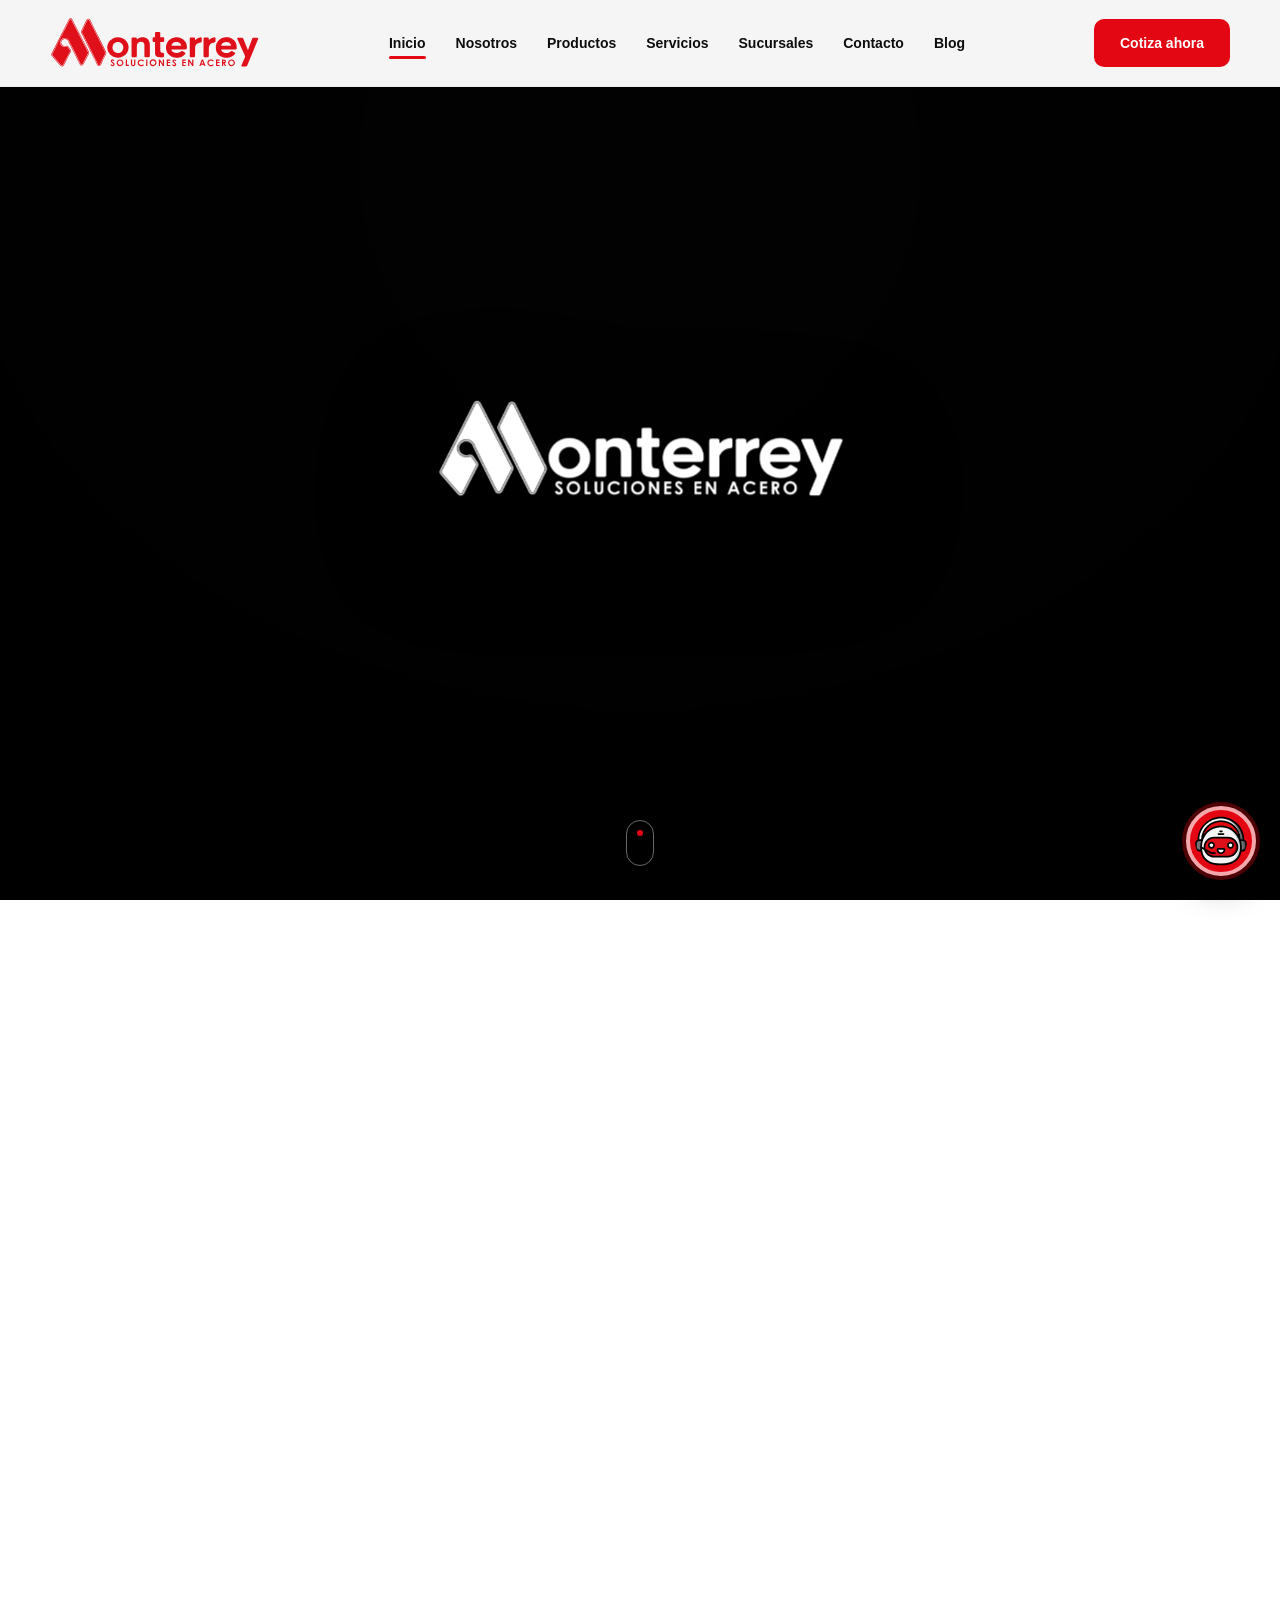
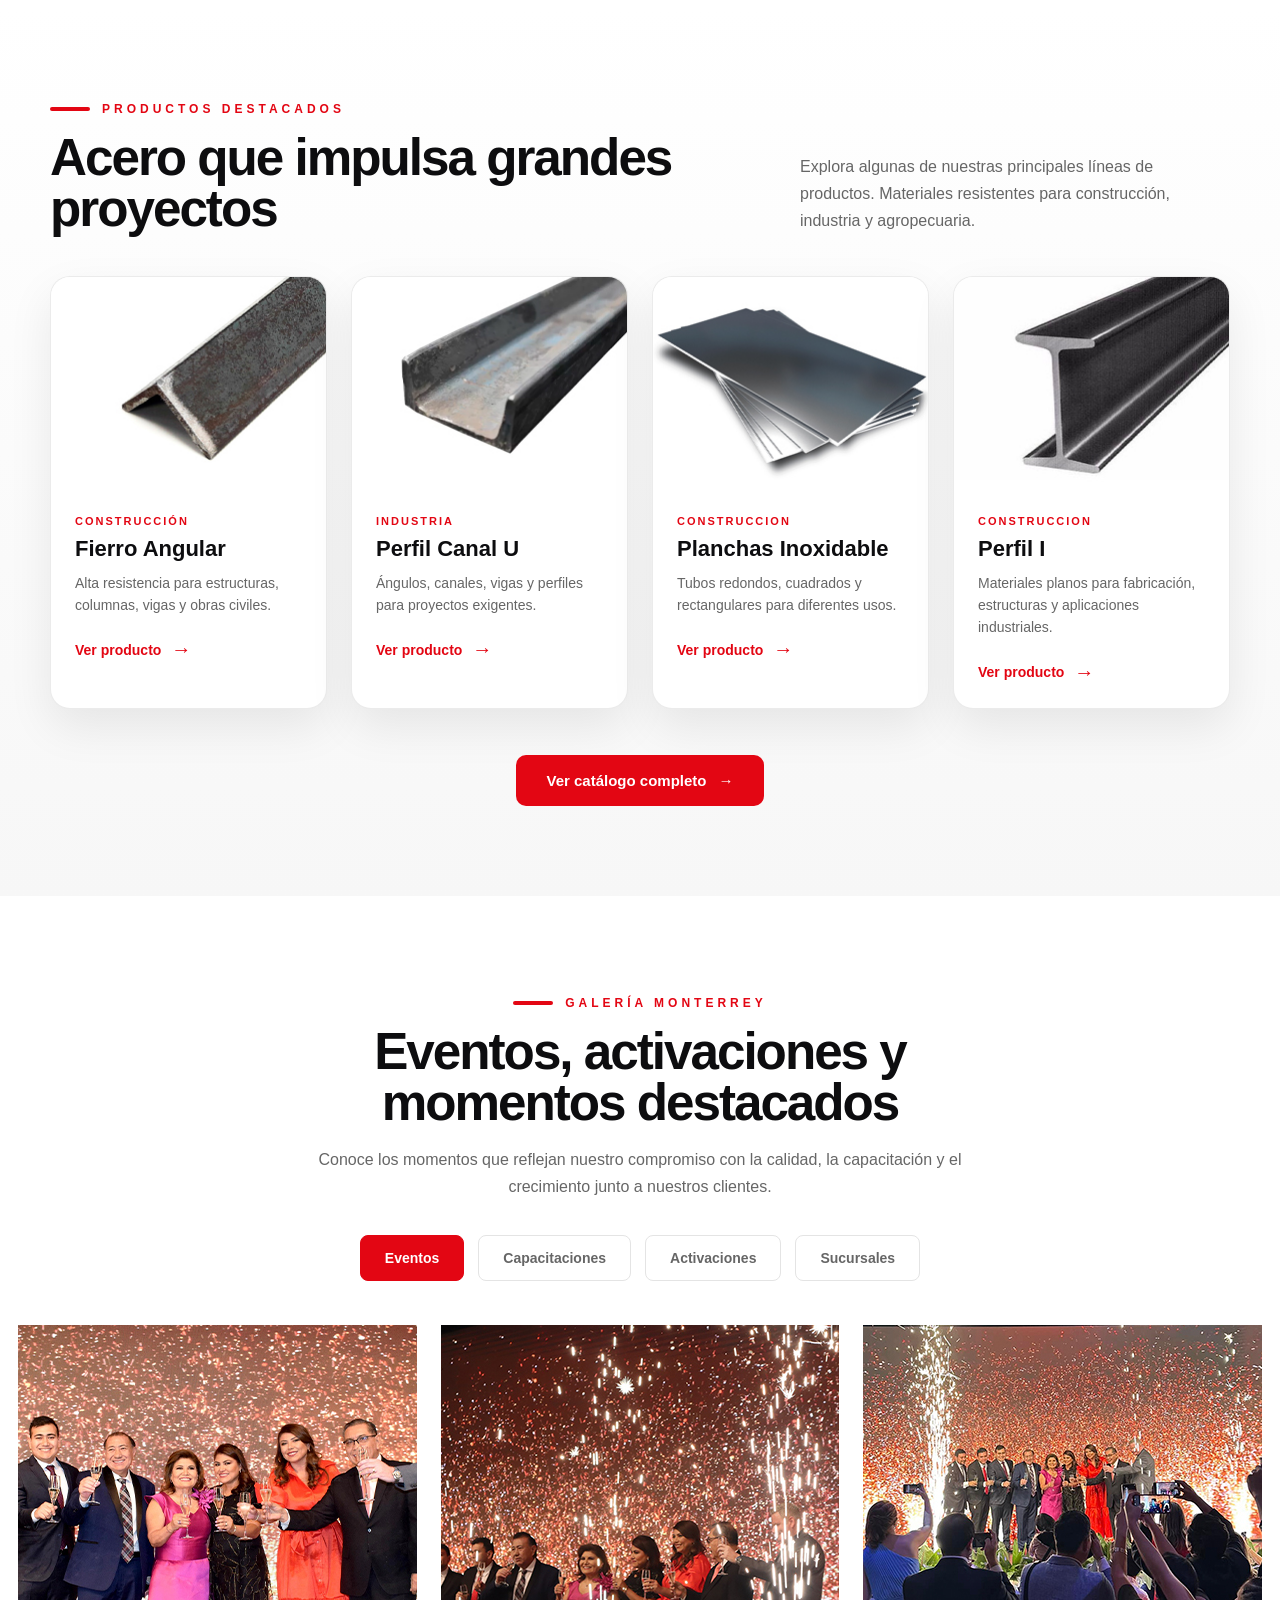
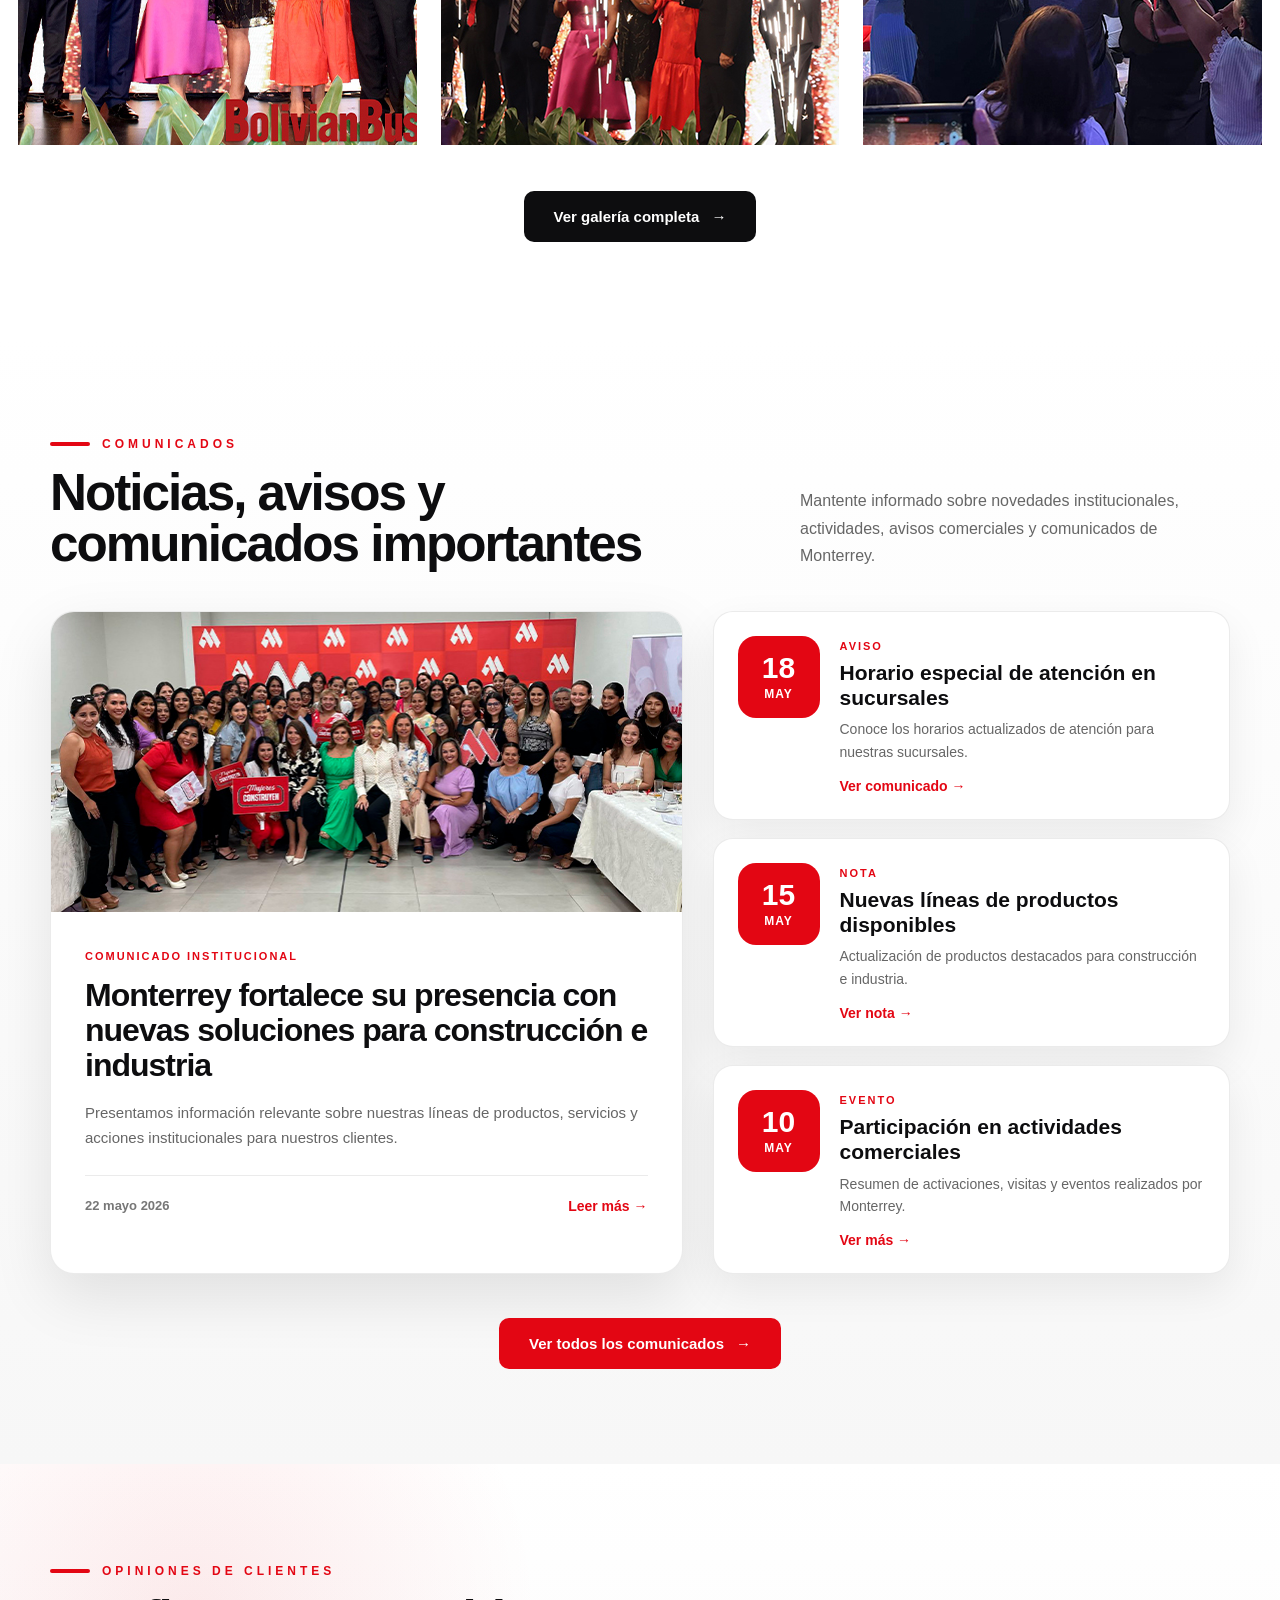
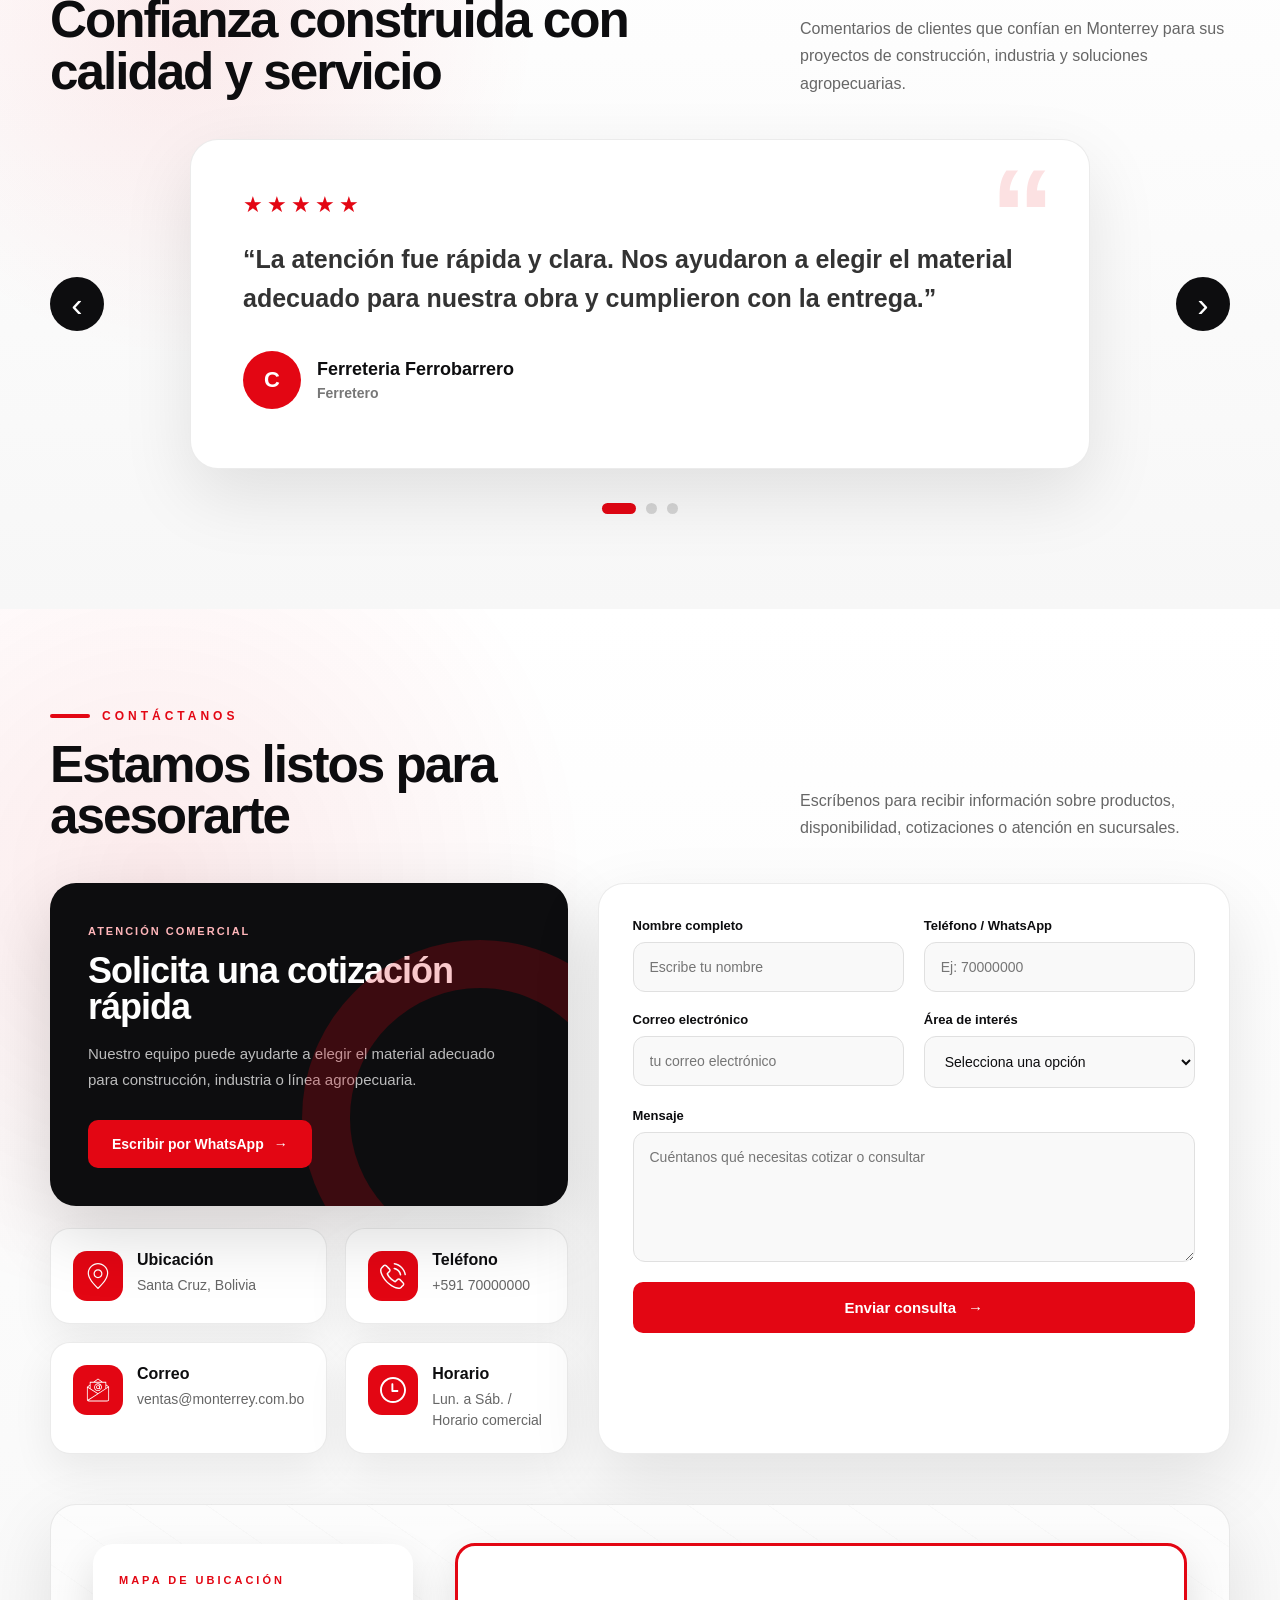
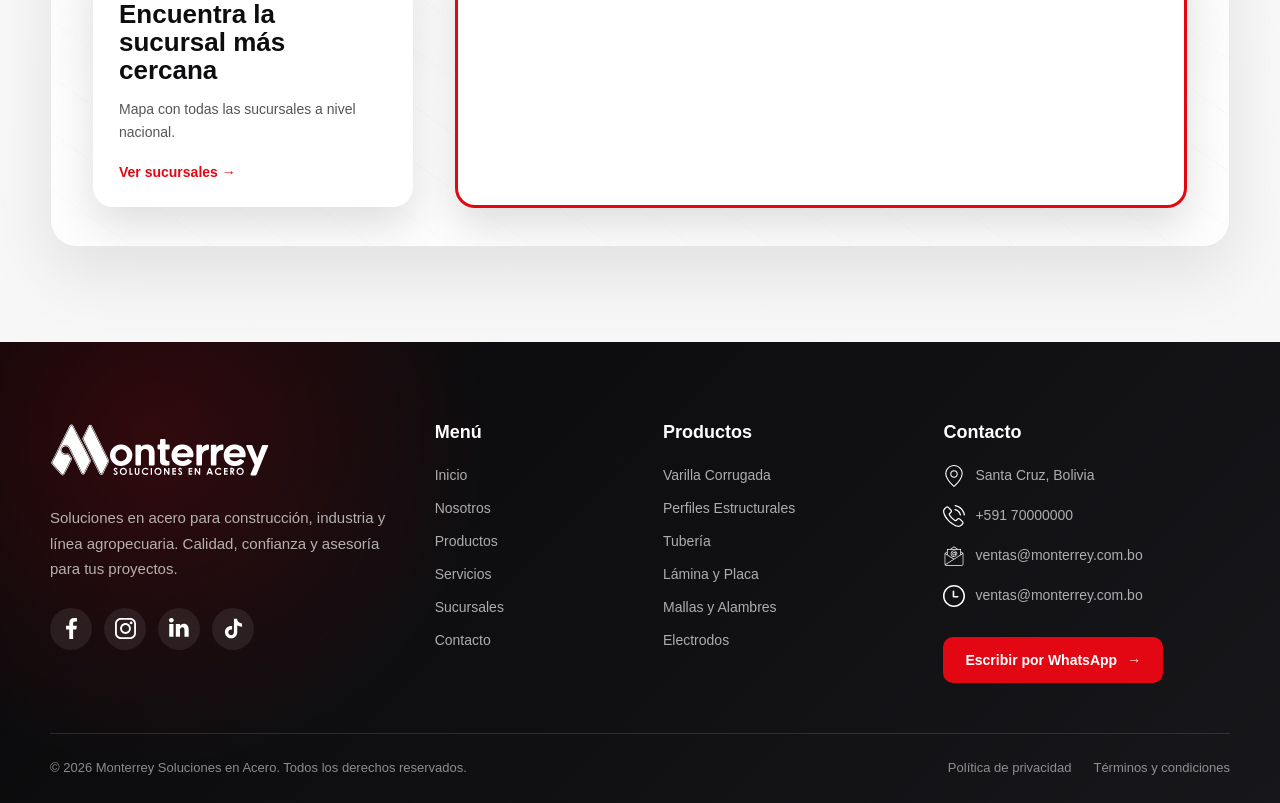
==== index.html @ f55e0569 "Add files via upload subiendo 3ra actualizacion... mejore index, añadi nosotros y primera version de" ====
<!DOCTYPE html>
<html lang="es">

<head>
  <meta charset="UTF-8" />
  <meta name="viewport" content="width=device-width, initial-scale=1.0" />

  <title>Monterrey | Soluciones en Acero</title>
  <link rel="icon" type="image/png" href="img/icons/favicon.png">
  <link rel="stylesheet" href="css/style.css" />
</head>

<body>

  <!-- HEADER -->
  <header class="header" id="header">
    <div class="container nav">

      <a href="index.html" class="brand">
        <!-- Cambia esta ruta por tu logo real -->
        <img src="img/logo-monterrey.svg" alt="Monterrey Soluciones en Acero" class="brand-logo">
      </a>

      <nav class="nav-menu" id="navMenu">
        <a href="index.html" class="active">Inicio</a>
        <a href="nosotros.html">Nosotros</a>
        <a href="#">Productos</a>
        <a href="#">Servicios</a>
        <a href="#">Sucursales</a>
        <a href="#">Contacto</a>
        <a href="#">Blog</a>
      </nav>

      <a href="#" class="btn-header">Cotiza ahora</a>

      <button class="menu-toggle" id="menuToggle" aria-label="Abrir menú">
        <span></span>
        <span></span>
        <span></span>
      </button>

    </div>
  </header>


  <!-- HOME / HERO CON VIDEO -->
  <main>
    <section class="hero-home kojiro-hero" id="inicio">

      <!-- Carousel de fondo: video + imágenes -->
      <div class="kojiro-carousel">

        <video class="kojiro-slide kojiro-video active" autoplay muted playsinline preload="auto">
          <source src="video/video-institucional.mp4" type="video/mp4">
        </video>

        <img class="kojiro-slide" src="img/hero-1.jpg" alt="Monterrey construcción">
        <img class="kojiro-slide" src="img/hero-2.jpg" alt="Monterrey industria">
        <img class="kojiro-slide" src="img/hero-3.jpg" alt="Monterrey agropecuaria">

      </div>

      <!-- Capa oscura -->
      <div class="kojiro-overlay"></div>

      <!-- Logo centrado -->
      <div class="kojiro-logo-center">
        <img src="img/logo-monterrey-blanco.png" alt="Monterrey" class="kojiro-main-logo">
      </div>

      <!-- Líneas animadas -->
      <div class="kojiro-lines-stage">
        <div class="kojiro-lines-list">
          <div class="kojiro-line">Agro</div>
          <div class="kojiro-line">Construcción</div>
          <div class="kojiro-line">Industria</div>
          <div class="kojiro-line">Metalmecánica</div>
        </div>
      </div>

      <!-- Indicador -->
      <div class="kojiro-scroll">
        <span></span>
      </div>

    </section>
    <!-- SECCIÓN SOLUCIONES -->
    <section class="solutions-preview">
      <div class="container">

        <div class="solutions-grid">

          <!-- CARD 1 -->
          <article class="solution-card reveal">
            <div class="solution-img">
              <img src="img/construccion.jpg" alt="Construcción Civil">
            </div>

            <div class="solution-icon">
              <img src="img/icons/construccion.svg" alt="Icono construcción">
            </div>

            <div class="solution-content">
              <h3>Linea Construcción</h3>
              <p>
                Soluciones de acero confiables para edificaciones,
                obras y proyectos de infraestructura.
              </p>

              <a href="servicios.html" class="solution-link">
                <span>Ver más</span>
                <strong>→</strong>
              </a>
            </div>
          </article>


          <!-- CARD 2 -->
          <article class="solution-card reveal delay-1">
            <div class="solution-img">
              <img src="img/industria.jpg" alt="Industria">
            </div>

            <div class="solution-icon">
              <img src="img/icons/industria.svg" alt="Icono construcción">
            </div>

            <div class="solution-content">
              <h3>Linea Industrial</h3>
              <p>
                Productos y servicios para la industria metalmecánica,
                manufacturera y de transformación.
              </p>

              <a href="servicios.html" class="solution-link">
                <span>Ver más</span>
                <strong>→</strong>
              </a>
            </div>
          </article>


          <!-- CARD 3 -->
          <article class="solution-card reveal delay-2">
            <div class="solution-img">
              <img src="img/agropecuaria.jpg" alt="Línea Agropecuaria">
            </div>

            <div class="solution-icon">
              <img src="img/icons/agro.svg" alt="Icono construcción">
            </div>

            <div class="solution-content">
              <h3>Línea Agropecuaria</h3>
              <p>
                Materiales resistentes y duraderos para el sector
                agropecuario y ganadero.
              </p>

              <a href="servicios.html" class="solution-link">
                <span>Ver más</span>
                <strong>→</strong>
              </a>
            </div>
          </article>
          <!-- CARD 4 -->

          <article class="solution-card reveal delay-3">
            <div class="solution-img">
              <img src="img/metalmecanica.jpg" alt="Línea Metalmecánica">
            </div>

            <div class="solution-icon">
              <img src="img/icons/metalmecanica.svg" alt="Icono construcción">
            </div>

            <div class="solution-content">
              <h3>Línea Metalmecánica</h3>
              <p>
                Productos y soluciones para fabricación, estructuras metálicas,
                talleres y trabajos industriales especializados.
              </p>

              <a href="servicios.html" class="solution-link">
                <span>Ver más</span>
                <strong>→</strong>
              </a>
            </div>
          </article>

        </div>

      </div>
    </section>

    <!-- PRODUCTOS DESTACADOS -->
    <section class="featured-products">
      <div class="container">

        <div class="section-header reveal">
          <div>
            <span class="section-subtitle">Productos destacados</span>
            <h2>Acero que impulsa grandes proyectos</h2>
          </div>

          <p>
            Explora algunas de nuestras principales líneas de productos.
            Materiales resistentes para construcción, industria y agropecuaria.
          </p>
        </div>


        <div class="products-grid">

          <!-- PRODUCTO 1 -->
          <article class="product-card reveal">
            <div class="product-img">
              <img src="img/angulares.jpg" alt="Varilla Corrugada">
            </div>

            <div class="product-info">
              <span>Construcción</span>
              <h3>Fierro Angular</h3>
              <p>Alta resistencia para estructuras, columnas, vigas y obras civiles.</p>

              <a href="productos.html" class="product-link">
                Ver producto
                <strong>→</strong>
              </a>
            </div>
          </article>


          <!-- PRODUCTO 2 -->
          <article class="product-card reveal delay-1">
            <div class="product-img">
              <img src="img/perfil-canal-u.jpg" alt="Perfiles Estructurales">
            </div>

            <div class="product-info">
              <span>Industria</span>
              <h3>Perfil Canal U</h3>
              <p>Ángulos, canales, vigas y perfiles para proyectos exigentes.</p>

              <a href="productos.html" class="product-link">
                Ver producto
                <strong>→</strong>
              </a>
            </div>
          </article>


          <!-- PRODUCTO 3 -->
          <article class="product-card reveal delay-2">
            <div class="product-img">
              <img src="img/plancha-inox.jpg" alt="Tubería">
            </div>

            <div class="product-info">
              <span>construccion</span>
              <h3>Planchas Inoxidable</h3>
              <p>Tubos redondos, cuadrados y rectangulares para diferentes usos.</p>

              <a href="productos.html" class="product-link">
                Ver producto
                <strong>→</strong>
              </a>
            </div>
          </article>


          <!-- PRODUCTO 4 -->
          <article class="product-card reveal delay-3">
            <div class="product-img">
              <img src="img/perfil-canal-i.jpg" alt="Lámina y Placa">
            </div>

            <div class="product-info">
              <span>construccion</span>
              <h3>Perfil I</h3>
              <p>Materiales planos para fabricación, estructuras y aplicaciones industriales.</p>

              <a href="productos.html" class="product-link">
                Ver producto
                <strong>→</strong>
              </a>
            </div>
          </article>

        </div>


        <div class="products-action reveal">
          <a href="productos.html" class="btn-products">
            Ver catálogo completo
            <span>→</span>
          </a>
        </div>

      </div>
    </section>


    <!----------------------------------------------------------------->
    <!-- GALERÍA / EVENTOS -->
    <!------------------------------------------------------->
    <section class="gallery-section">
      <div class="container">

        <div class="gallery-header reveal">
          <span class="section-subtitle">Galería Monterrey</span>
          <h2>Eventos, activaciones y momentos destacados</h2>
          <p>
            Conoce los momentos que reflejan nuestro compromiso con la calidad,
            la capacitación y el crecimiento junto a nuestros clientes.
          </p>
        </div>

        <!-- FILTROS -->
        <div class="gallery-filters reveal delay-1">
          <button class="gallery-filter active" data-filter="eventos">Eventos</button>
          <button class="gallery-filter" data-filter="capacitaciones">Capacitaciones</button>
          <button class="gallery-filter" data-filter="activaciones">Activaciones</button>
          <button class="gallery-filter" data-filter="sucursales">Sucursales</button>
        </div>

        <!-- GRID DE FOTOS -->
        <div class="gallery-grid">

          <!-- EVENTOS -->
          <article class="gallery-card reveal" data-category="eventos">
            <img src="img/evento1.jpg" alt="Evento Monterrey">
            <div class="gallery-overlay">
              <span>Eventos</span>
              <h3>Encuentro corporativo</h3>
            </div>
          </article>

          <article class="gallery-card reveal delay-1" data-category="eventos">
            <img src="img/evento2.jpg" alt="Evento Monterrey">
            <div class="gallery-overlay">
              <span>Eventos</span>
              <h3>Actividad institucional</h3>
            </div>
          </article>

          <article class="gallery-card reveal delay-2" data-category="eventos">
            <img src="img/evento3.jpg" alt="Evento Monterrey">
            <div class="gallery-overlay">
              <span>Eventos</span>
              <h3>Participación empresarial</h3>
            </div>
          </article>


          <!-- CAPACITACIONES -->
          <article class="gallery-card reveal" data-category="capacitaciones">
            <img src="img/capacitacion-1.jpg" alt="Capacitación Monterrey">
            <div class="gallery-overlay">
              <span>Capacitaciones</span>
              <h3>Formación técnica</h3>
            </div>
          </article>

          <article class="gallery-card reveal delay-1" data-category="capacitaciones">
            <img src="img/capacitacion-2.jpg" alt="Capacitación Monterrey">
            <div class="gallery-overlay">
              <span>Capacitaciones</span>
              <h3>Entrenamiento de equipo</h3>
            </div>
          </article>

          <article class="gallery-card reveal delay-2" data-category="capacitaciones">
            <img src="img/capacitacion-3.jpg" alt="Capacitación Monterrey">
            <div class="gallery-overlay">
              <span>Capacitaciones</span>
              <h3>Jornada de aprendizaje</h3>
            </div>
          </article>


          <!-- ACTIVACIONES -->
          <article class="gallery-card reveal" data-category="activaciones">
            <img src="img/activacion-1.jpg" alt="Activación Monterrey">
            <div class="gallery-overlay">
              <span>Activaciones</span>
              <h3>Presentación de productos</h3>
            </div>
          </article>

          <article class="gallery-card reveal delay-1" data-category="activaciones">
            <img src="img/activacion-2.jpg" alt="Activación Monterrey">
            <div class="gallery-overlay">
              <span>Activaciones</span>
              <h3>Experiencia comercial</h3>
            </div>
          </article>

          <article class="gallery-card reveal delay-2" data-category="activaciones">
            <img src="img/activacion-3.jpg" alt="Activación Monterrey">
            <div class="gallery-overlay">
              <span>Activaciones</span>
              <h3>Promoción en punto de venta</h3>
            </div>
          </article>


          <!-- SUCURSALES -->
          <article class="gallery-card reveal" data-category="sucursales">
            <img src="img/sucursal-1.jpg" alt="Sucursal Monterrey">
            <div class="gallery-overlay">
              <span>Sucursales</span>
              <h3>Atención al cliente</h3>
            </div>
          </article>

          <article class="gallery-card reveal delay-1" data-category="sucursales">
            <img src="img/sucursal-2.jpg" alt="Sucursal Monterrey">
            <div class="gallery-overlay">
              <span>Sucursales</span>
              <h3>Presencia nacional</h3>
            </div>
          </article>

          <article class="gallery-card reveal delay-2" data-category="sucursales">
            <img src="img/sucursal-3.jpg" alt="Sucursal Monterrey">
            <div class="gallery-overlay">
              <span>Sucursales</span>
              <h3>Espacios de atención</h3>
            </div>
          </article>

        </div>

        <div class="gallery-action reveal">
          <a href="galeria.html" class="btn-gallery">
            Ver galería completa
            <span>→</span>
          </a>
        </div>

      </div>
    </section>


    <!----------------------------------------------------------------->
    <!-- COMUNICADOS Y NOVEDADES -->
    <!----------------------------------------------------------------->
    <section class="updates-section">
      <div class="container">

        <div class="section-header reveal">
          <div>
            <span class="section-subtitle">Comunicados</span>
            <h2>Noticias, avisos y comunicados importantes</h2>
          </div>

          <p>
            Mantente informado sobre novedades institucionales,
            actividades, avisos comerciales y comunicados de Monterrey.
          </p>
        </div>

        <div class="updates-layout">

          <!-- COMUNICADO DESTACADO -->
          <article class="update-featured reveal">
            <div class="update-featured-img">
              <img src="img/comunicado.jpg" alt="Comunicado destacado Monterrey">
            </div>

            <div class="update-featured-content">
              <span class="update-tag">Comunicado institucional</span>

              <h3>
                Monterrey fortalece su presencia con nuevas soluciones para construcción e industria
              </h3>

              <p>
                Presentamos información relevante sobre nuestras líneas de productos,
                servicios y acciones institucionales para nuestros clientes.
              </p>

              <div class="update-meta">
                <span>22 mayo 2026</span>
                <a href="comunicados.html">Leer más →</a>
              </div>
            </div>
          </article>


          <!-- LISTA DE AVISOS -->
          <div class="updates-list">

            <article class="update-item reveal delay-1">
              <div class="update-date">
                <strong>18</strong>
                <span>MAY</span>
              </div>

              <div class="update-info">
                <span class="update-category">Aviso</span>
                <h3>Horario especial de atención en sucursales</h3>
                <p>Conoce los horarios actualizados de atención para nuestras sucursales.</p>
                <a href="comunicados.html">Ver comunicado →</a>
              </div>
            </article>

            <article class="update-item reveal delay-2">
              <div class="update-date">
                <strong>15</strong>
                <span>MAY</span>
              </div>

              <div class="update-info">
                <span class="update-category">Nota</span>
                <h3>Nuevas líneas de productos disponibles</h3>
                <p>Actualización de productos destacados para construcción e industria.</p>
                <a href="comunicados.html">Ver nota →</a>
              </div>
            </article>

            <article class="update-item reveal delay-3">
              <div class="update-date">
                <strong>10</strong>
                <span>MAY</span>
              </div>

              <div class="update-info">
                <span class="update-category">Evento</span>
                <h3>Participación en actividades comerciales</h3>
                <p>Resumen de activaciones, visitas y eventos realizados por Monterrey.</p>
                <a href="comunicados.html">Ver más →</a>
              </div>
            </article>

          </div>

        </div>

        <div class="updates-action reveal">
          <a href="comunicados.html" class="btn-updates">
            Ver todos los comunicados
            <span>→</span>
          </a>
        </div>

      </div>
    </section>


    <!----------------------------------------------------------->
    <!-- TESTIMONIOS CLIENTES -->
    <!---------------------------------------------------------->


    <section class="testimonials-section">
      <div class="container">

        <div class="section-header reveal">
          <div>
            <span class="section-subtitle">Opiniones de clientes</span>
            <h2>Confianza construida con calidad y servicio</h2>
          </div>

          <p>
            Comentarios de clientes que confían en Monterrey para sus proyectos
            de construcción, industria y soluciones agropecuarias.
          </p>
        </div>

        <div class="testimonials-wrapper reveal">

          <button class="testimonial-arrow testimonial-prev" id="testimonialPrev">
            ‹
          </button>

          <div class="testimonials-slider" id="testimonialsSlider">

            <!-- TESTIMONIO 1 -->
            <article class="testimonial-card active">
              <div class="testimonial-stars">
                ★★★★★
              </div>

              <p>
                “La atención fue rápida y clara. Nos ayudaron a elegir el material
                adecuado para nuestra obra y cumplieron con la entrega.”
              </p>

              <div class="testimonial-client">
                <div class="client-avatar">C</div>
                <div>
                  <h3>Ferreteria Ferrobarrero</h3>
                  <span>Ferretero</span>
                </div>
              </div>
            </article>

            <!-- TESTIMONIO 2 -->
            <article class="testimonial-card">
              <div class="testimonial-stars">
                ★★★★★
              </div>

              <p>
                “Encontramos variedad de productos y buena orientación técnica.
                Monterrey nos transmite confianza para compras recurrentes.”
              </p>

              <div class="testimonial-client">
                <div class="client-avatar">I</div>
                <div>
                  <h3>Ferreteria D y L</h3>
                  <span>Ferretero</span>
                </div>
              </div>
            </article>

            <!-- TESTIMONIO 3 -->
            <article class="testimonial-card">
              <div class="testimonial-stars">
                ★★★★★
              </div>

              <p>
                “Los materiales son resistentes y se adaptan bien al trabajo de campo.
                Muy buena opción para soluciones agropecuarias.”
              </p>

              <div class="testimonial-client">
                <div class="client-avatar">A</div>
                <div>
                  <h3>Ferreteria Ferrosur</h3>
                  <span>Ferretero</span>
                </div>
              </div>
            </article>

          </div>

          <button class="testimonial-arrow testimonial-next" id="testimonialNext">
            ›
          </button>

        </div>

        <div class="testimonial-dots" id="testimonialDots">
          <button class="active"></button>
          <button></button>
          <button></button>
        </div>

      </div>
    </section>

    <!--------------------------------------------------------------------->
    <!-- CONTACTANOS -->
    <!--------------------------------------------------------------------->

    <section class="contact-section">
      <div class="container">

        <div class="section-header reveal">
          <div>
            <span class="section-subtitle">Contáctanos</span>
            <h2>Estamos listos para asesorarte</h2>
          </div>

          <p>
            Escríbenos para recibir información sobre productos, disponibilidad,
            cotizaciones o atención en sucursales.
          </p>
        </div>

        <div class="contact-layout">

          <!-- INFORMACIÓN -->
          <div class="contact-info reveal">

            <div class="contact-card contact-main">
              <span>Atención comercial</span>
              <h3>Solicita una cotización rápida</h3>
              <p>
                Nuestro equipo puede ayudarte a elegir el material adecuado para
                construcción, industria o línea agropecuaria.
              </p>

              <a href="https://wa.me/59170000000" target="_blank" class="contact-whatsapp">
                Escribir por WhatsApp
                <strong>→</strong>
              </a>
            </div>

            <div class="contact-small-grid">

              <div class="contact-small-card">
                <div class="contact-icon">
                  <img src="img/icons/ubicacion.svg" alt="Ubicación">
                </div>
                <div>
                  <h4>Ubicación</h4>
                  <p>Santa Cruz, Bolivia</p>
                </div>
              </div>

              <div class="contact-small-card">
                <div class="contact-icon">
                  <img src="img/icons/telefono.svg" alt="Ubicación">
                </div>
                <div>
                  <h4>Teléfono</h4>
                  <p>+591 70000000</p>
                </div>
              </div>

              <div class="contact-small-card">
                <div class="contact-icon">
                  <img src="img/icons/correo.svg" alt="Ubicación">
                </div>
                <div>
                  <h4>Correo</h4>
                  <p>ventas@monterrey.com.bo</p>
                </div>
              </div>

              <div class="contact-small-card">
                <div class="contact-icon">
                  <img src="img/icons/horario.svg" alt="Ubicación">
                </div>
                <div>
                  <h4>Horario</h4>
                  <p>Lun. a Sáb. / Horario comercial</p>
                </div>
              </div>

            </div>

          </div>


          <!-- FORMULARIO -->
          <div class="contact-form-box reveal delay-1">
            <form class="contact-form" id="contactForm">

              <div class="form-group">
                <label for="name">Nombre completo</label>
                <input type="text" id="name" placeholder="Escribe tu nombre" required>
              </div>

              <div class="form-group">
                <label for="phone">Teléfono / WhatsApp</label>
                <input type="tel" id="phone" placeholder="Ej: 70000000" required>
              </div>

              <div class="form-group">
                <label for="email">Correo electrónico</label>
                <input type="email" id="email" placeholder="tu correo electrónico">
              </div>

              <div class="form-group">
                <label for="interest">Área de interés</label>
                <select id="interest" required>
                  <option value="">Selecciona una opción</option>
                  <option value="Construcción">Construcción</option>
                  <option value="Industria">Industria</option>
                  <option value="Agropecuaria">Agropecuaria</option>
                  <option value="Productos">Productos</option>
                  <option value="Sucursales">Sucursales</option>
                  <option value="Otros">Otros</option>
                </select>
              </div>

              <div class="form-group full">
                <label for="message">Mensaje</label>
                <textarea id="message" rows="5" placeholder="Cuéntanos qué necesitas cotizar o consultar"
                  required></textarea>
              </div>

              <button type="submit" class="btn-contact">
                Enviar consulta
                <span>→</span>
              </button>

              <p class="form-message" id="formMessage"></p>

            </form>
          </div>

        </div>


        <!-- MAPA / UBICACIÓN -->
        <div class="contact-map reveal">
          <div class="map-placeholder map-box-layout">

            <div class="map-card-info">
              <span>Mapa de ubicación</span>

              <h3>Encuentra la sucursal más cercana</h3>

              <p>
                Mapa con todas las sucursales a nivel nacional.
              </p>

              <a href="sucursales.html">
                Ver sucursales →
              </a>
            </div>

            <div class="map-card-frame">
              <iframe class="map-frame"
                src="https://www.google.com/maps/d/embed?mid=1V_cinGaVCqGsA6WonzcU4f0KVR3CTjI&ll=-17.802235062534038%2C-63.15661027003378&z=12"
                loading="lazy" referrerpolicy="no-referrer-when-downgrade">
              </iframe>
            </div>

          </div>
        </div>

      </div>
    </section>

    <!----------------------------------------------------------->
    <!-- FOOTER -->
    <!----------------------------------------------------------->
    <footer class="footer">
      <div class="container">

        <div class="footer-content">

          <!-- COLUMNA 1 -->
          <div class="footer-col footer-brand">
            <a href="index.html" class="footer-logo">
              <img src="img/logo-monterrey-blanco.svg" alt="Monterrey Soluciones en Acero">
            </a>

            <p>
              Soluciones en acero para construcción, industria y línea agropecuaria.
              Calidad, confianza y asesoría para tus proyectos.
            </p>

            <div class="footer-social">
              <a href="#" class="footer-social-icon">
                <img src="img/icons/footer/facebook.svg" alt="Facebook">
              </a>

              <a href="#" class="footer-social-icon">
                <img src="img/icons/footer/instagram.svg" alt="Instagram">
              </a>

              <a href="#" class="footer-social-icon">
                <img src="img/icons/footer/linkedin.svg" alt="linkedin">
              </a>

              <a href="#" class="footer-social-icon">
                <img src="img/icons/footer/tiktok.svg" alt="Tiktok">
              </a>

            </div>
          </div>


          <!-- COLUMNA 2 -->
          <div class="footer-col">
            <h3>Menú</h3>

            <ul>
              <li><a href="index.html">Inicio</a></li>
              <li><a href="nosotros.html">Nosotros</a></li>
              <li><a href="productos.html">Productos</a></li>
              <li><a href="servicios.html">Servicios</a></li>
              <li><a href="sucursales.html">Sucursales</a></li>
              <li><a href="contacto.html">Contacto</a></li>
            </ul>
          </div>


          <!-- COLUMNA 3 -->
          <div class="footer-col">
            <h3>Productos</h3>

            <ul>
              <li><a href="productos.html">Varilla Corrugada</a></li>
              <li><a href="productos.html">Perfiles Estructurales</a></li>
              <li><a href="productos.html">Tubería</a></li>
              <li><a href="productos.html">Lámina y Placa</a></li>
              <li><a href="productos.html">Mallas y Alambres</a></li>
              <li><a href="productos.html">Electrodos</a></li>
            </ul>
          </div>


          <!-- COLUMNA 4 -->
          <div class="footer-col">
            <h3>Contacto</h3>

            <ul class="footer-contact">
              <li>
                <span class="footer-contact-icon">
                  <img src="img/icons/footer/ubicacion.svg" alt="Ubicación">
                </span>
                Santa Cruz, Bolivia
              </li>

              <li>
                <span class="footer-contact-icon">
                  <img src="img/icons/footer/telefono.svg" alt="Teléfono">
                </span>
                +591 70000000
              </li>

              <li>
                <span class="footer-contact-icon">
                  <img src="img/icons/footer/correo.svg" alt="Correo">
                </span>
                ventas@monterrey.com.bo
              </li>

              <li>
                <span class="footer-contact-icon">
                  <img src="img/icons/footer/horario.svg" alt="horario">
                </span>
                ventas@monterrey.com.bo
              </li>
            </ul>

            <a href="https://wa.me/59171300033" target="_blank" class="footer-whatsapp">
              Escribir por WhatsApp
              <strong>→</strong>
            </a>
          </div>

        </div>


        <div class="footer-bottom">
          <p>© 2026 Monterrey Soluciones en Acero. Todos los derechos reservados.</p>

          <div class="footer-bottom-links">
            <a href="#">Política de privacidad</a>
            <a href="#">Términos y condiciones</a>
          </div>
        </div>

      </div>
    </footer>

    <!------------------------------------ BOT DE PREGUNTAS Y RESPUESTAS ------------------------------------------------->
    <div class="chatbot-container">
      <div class="chatbot-welcome" id="chatbotWelcome">
        ¡Hola! ¿En qué te puedo ayudar?
      </div>

      <button class="chatbot-button" id="chatbotButton" aria-label="Abrir chat">
        <span class="chatbot-pulse"></span>

        <img src="img/icons/bot.svg" alt="Asistente virtual" class="chatbot-icon">
      </button>

      <div class="chatbot-box" id="chatbotBox">
        <div class="chatbot-header">
          <div>
            <h3>Asistente Virtual Monterrey</h3>
            <span>Chatea con nosotros</span>
          </div>
          <button id="closeChatbot">×</button>
        </div>

        <div class="chatbot-messages" id="chatbotMessages">
          <div class="bot-message">
            Hola Soy el asistente virtual de monterrey. ¿En qué puedo ayudarte?
          </div>
        </div>

        <div class="quick-questions">
          <button onclick="quickQuestion('productos')">Productos</button>
          <button onclick="quickQuestion('ubicacion')">Ubicación</button>
          <button onclick="quickQuestion('contacto')">Contacto</button>
          <button onclick="quickQuestion('horarios')">Horarios</button>
        </div>

        <div class="chatbot-input">
          <input type="text" id="userInput" placeholder="Escribe tu pregunta...">
          <button id="sendMessage">Enviar</button>
        </div>
      </div>
    </div>




  </main>
  <script src="https://cdn.jsdelivr.net/npm/gsap@3.12.5/dist/gsap.min.js"></script>
  <script src="https://cdn.jsdelivr.net/npm/gsap@3.12.5/dist/ScrollTrigger.min.js"></script>
  <script src="js/main.js"></script>
</body>

</html>
---- css/style.css ----
:root {
  --red: #e30613;
  --red-dark: #b9000a;
  --black: #0d0d0f;
  --white: #ffffff;
  --gray: #555555;
  --line: #eeeeee;
  --container: 1180px;
}

* {
  margin: 0;
  padding: 0;
  box-sizing: border-box;
}

html {
  scroll-behavior: smooth;
}

body {
  font-family: Arial, Helvetica, sans-serif;
  background: var(--white);
  color: var(--black);
  overflow-x: hidden;
}

a {
  text-decoration: none;
  color: inherit;
}

.container {
  width: min(var(--container), calc(100% - 40px));
  margin: 0 auto;
}


/* =========================
   HEADER
========================= */

.header {
  position: fixed;
  top: 0;
  left: 0;
  width: 100%;
  z-index: 999;
  background: rgba(255, 255, 255, 0.96);
  backdrop-filter: blur(14px);
  border-bottom: 1px solid var(--line);
  transition: 0.35s ease;
}

.header.scrolled {
  box-shadow: 0 14px 35px rgba(0, 0, 0, 0.08);
}

.nav {
  height: 86px;
  display: flex;
  align-items: center;
  justify-content: space-between;
  gap: 28px;
}

.brand {
  display: flex;
  align-items: center;
}

.brand-logo {
  width: 210px;
  height: auto;
  display: block;
}

.nav-menu {
  display: flex;
  align-items: center;
  gap: 30px;
}

.nav-menu a {
  position: relative;
  font-size: 14px;
  font-weight: 800;
  padding: 10px 0;
}

.nav-menu a::after {
  content: "";
  position: absolute;
  left: 0;
  bottom: 2px;
  width: 0;
  height: 3px;
  background: var(--red);
  border-radius: 50px;
  transition: 0.3s ease;
}

.nav-menu a:hover::after,
.nav-menu a.active::after {
  width: 100%;
}

.btn-header {
  background: var(--red);
  color: var(--white);
  padding: 16px 26px;
  border-radius: 10px;
  font-size: 14px;
  font-weight: 900;
  box-shadow: 1 14px 30px rgba(227, 6, 19, 0.25);
  transition: 0.3s ease;
}

.btn-header:hover {
  background: var(--red-dark);
  transform: translateY(-3px);
}

.menu-toggle {
  display: none;
  width: 46px;
  height: 46px;
  border: 1px solid var(--line);
  background: var(--white);
  border-radius: 12px;
  cursor: pointer;
  align-items: center;
  justify-content: center;
  flex-direction: column;
  gap: 5px;
}

.menu-toggle span {
  width: 22px;
  height: 2px;
  background: var(--black);
  border-radius: 50px;
  transition: 0.3s ease;
}


/* =========================
   HERO HOME VIDEO
========================= */

/* HERO HOME CON EFECTO TIPO KOJIRO */

.hero-home {
  position: relative;
  min-height: calc(100vh - 92px);
  overflow: hidden;
  display: grid;
  place-items: center;
  background: #050505;
}

.hero-video {
  position: absolute;
  inset: 0;
  width: 100%;
  height: 100%;
  object-fit: cover;
  transform: scale(1.05);
  filter: blur(0px);
  will-change: transform, filter;
}

.hero-overlay {
  position: absolute;
  inset: 0;
  z-index: 1;
  background:
    radial-gradient(circle at center, rgba(0,0,0,0.08), rgba(0,0,0,0.75)),
    linear-gradient(to bottom, rgba(0,0,0,0.20), rgba(0,0,0,0.82));
}

/* LOGO CENTRAL */

.hero-logo-center {
  position: absolute;
  z-index: 3;
  width: min(560px, 68vw);
  display: flex;
  justify-content: center;
  align-items: center;
}

.hero-main-logo {
  width: 100%;
  max-width: 520px;
  opacity: 0;
  transform: scale(0.86);
  filter: drop-shadow(0 35px 70px rgba(0,0,0,0.7));
  will-change: transform, opacity, filter;
}

/* LÍNEAS CENTRADAS */

.lines-stage {
  position: absolute;
  inset: 0;
  z-index: 4;
  pointer-events: none;
  overflow: hidden;
  opacity: 0;
}

.lines-list {
  position: absolute;
  left: 0;
  right: 0;
  top: 50%;

  display: flex;
  flex-direction: column;
  align-items: center;
  justify-content: center;

  will-change: transform;
}

.line-item {
  text-align: center;
  font-size: clamp(4.5rem, 10vw, 12rem);
  font-weight: 900;
  line-height: 0.9;
  letter-spacing: -0.08em;
  color: #fff;

  opacity: 0;
  filter: blur(18px);
  transform: scale(0.96);
  will-change: transform, opacity, filter;
}

/* INDICADOR DE SCROLL */

.scroll-indicator {
  position: absolute;
  left: 50%;
  bottom: 34px;
  z-index: 6;
  width: 28px;
  height: 46px;
  border: 1px solid rgba(255,255,255,0.4);
  border-radius: 999px;
  transform: translateX(-50%);
}

.scroll-indicator span {
  position: absolute;
  left: 50%;
  top: 9px;
  width: 6px;
  height: 6px;
  background: #e30613;
  border-radius: 50%;
  transform: translateX(-50%);
  animation: scrollDot 1.5s infinite;
}

@keyframes scrollDot {
  0% {
    opacity: 1;
    transform: translate(-50%, 0);
  }

  100% {
    opacity: 0;
    transform: translate(-50%, 16px);
  }
}

/* RESPONSIVE */

@media (max-width: 768px) {
  .hero-home {
    min-height: calc(100vh - 82px);
  }

  .hero-logo-center {
    width: min(420px, 78vw);
  }

  .hero-main-logo {
    max-width: 400px;
  }

  .line-item {
    font-size: clamp(3.2rem, 15vw, 6rem);
    padding: 0 20px;
    letter-spacing: -0.06em;
  }
}

/* =========================
   ANIMACIONES
========================= */

@keyframes fadeUp {
  from {
    opacity: 0;
    transform: translateY(34px);
  }

  to {
    opacity: 1;
    transform: translateY(0);
  }
}

@keyframes scrollMove {
  0% {
    transform: translateY(0);
    opacity: 1;
  }

  100% {
    transform: translateY(18px);
    opacity: 0;
  }
}


/* =========================
   RESPONSIVE
========================= */

@media (max-width: 1024px) {
  .nav-menu,
  .btn-header {
    display: none;
  }

  .menu-toggle {
    display: flex;
  }

  .nav-menu.active {
    position: absolute;
    top: 86px;
    left: 20px;
    right: 20px;
    display: flex;
    flex-direction: column;
    align-items: flex-start;
    gap: 18px;
    padding: 24px;
    background: var(--white);
    border: 1px solid var(--line);
    border-radius: 18px;
    box-shadow: 0 24px 60px rgba(0, 0, 0, 0.14);
  }

  .hero-overlay {
    background:
      linear-gradient(
        90deg,
        rgba(255, 255, 255, 0.96) 0%,
        rgba(255, 255, 255, 0.84) 55%,
        rgba(0, 0, 0, 0.25) 100%
      );
  }
}

@media (max-width: 768px) {
  .container {
    width: min(100% - 28px, var(--container));
  }

  .nav {
    height: 78px;
  }

  .brand-logo {
    width: 170px;
  }

  .hero-home {
    padding-top: 78px;
    min-height: 100svh;
  }

  .hero-content {
    min-height: calc(100svh - 78px);
  }

  .hero-overlay {
    background:
      linear-gradient(
        180deg,
        rgba(255, 255, 255, 0.94) 0%,
        rgba(255, 255, 255, 0.84) 58%,
        rgba(0, 0, 0, 0.38) 100%
      );
  }

  .hero-text {
    padding: 54px 0;
  }

  .hero-text h1 {
    font-size: clamp(42px, 13vw, 62px);
    letter-spacing: -2.5px;
  }

  .hero-text p {
    font-size: 16px;
  }

  .hero-buttons {
    width: 100%;
  }

  .btn-primary,
  .btn-secondary {
    width: 100%;
  }

  .scroll-indicator {
    display: none;
  }
}

@media (max-width: 480px) {
  .brand-logo {
    width: 150px;
  }

  .hero-subtitle {
    font-size: 11px;
    letter-spacing: 2.5px;
  }

  .hero-subtitle::before {
    width: 30px;
  }

  .hero-text h1 {
    font-size: 42px;
  }
}

/* =========================
   SOLUCIONES PREVIEW
========================= */

.solutions-preview {
  position: relative;
  z-index: 5;
  background: #ffffff;
  margin-top: 0px;
  padding: 80px 0px 90px;
}

.solutions-grid {
  display: grid;
  grid-template-columns: repeat(3, 1fr);
  gap: 26px;
}

.solution-card {
  position: relative;
  overflow: hidden;
  background: #ffffff;
  border: 1px solid rgba(0, 0, 0, 0.08);
  border-radius: 18px;
  box-shadow: 0 22px 55px rgba(0, 0, 0, 0.10);
  transition: 0.4s ease;
}

.solution-card:hover {
  transform: translateY(-10px);
  box-shadow: 0 30px 75px rgba(0, 0, 0, 0.16);
}

.solution-img {
  width: 100%;
  height: 185px;
  overflow: hidden;
}

.solution-img img {
  width: 100%;
  height: 100%;
  object-fit: cover;
  transition: 0.6s ease;
}

.solution-card:hover .solution-img img {
  transform: scale(1.08);
}

.solution-icon {
  position: absolute;
  top: 130px;
  left: 24px;
  width: 78px;
  height: 78px;
  background: var(--red);
  border-radius: 14px;
  display: flex;
  align-items: center;
  justify-content: center;
  box-shadow: 1 16px 32px rgba(227, 6, 19, 0.30);
}

.solution-icon svg {
  width: 42px;
  height: 42px;
  fill: none;
  stroke: #ffffff;
  stroke-width: 2;
  stroke-linecap: round;
  stroke-linejoin: round;
}

.solution-content {
  padding: 58px 26px 28px;
}

.solution-content h3 {
  margin-bottom: 10px;
  font-size: 22px;
  font-weight: 900;
  color: var(--black);
}

.solution-content p {
  margin-bottom: 22px;
  color: #666666;
  font-size: 14px;
  line-height: 1.6;
}

.solution-link {
  display: inline-flex;
  align-items: center;
  gap: 10px;
  color: var(--red);
  font-size: 14px;
  font-weight: 900;
}

.solution-link strong {
  font-size: 20px;
  transition: 0.3s ease;
}

.solution-link:hover strong {
  transform: translateX(6px);
}


/* ANIMACIÓN AL APARECER */

.reveal {
  opacity: 0;
  transform: translateY(35px);
  transition: 0.75s ease;
}

.reveal.visible {
  opacity: 1;
  transform: translateY(0);
}

/* Evita conflicto con el efecto Kojiro de soluciones */
.solutions-preview .reveal {
  opacity: unset;
  transform: unset;
  transition: none;
}

.delay-1 {
  transition-delay: 0.15s;
}

.delay-2 {
  transition-delay: 0.30s;
}


/* RESPONSIVE */

@media (max-width: 1024px) {
  .solutions-grid {
    grid-template-columns: repeat(2, 1fr);
  }

  .solutions-preview {
    margin-top: -40px;
  }
}

@media (max-width: 768px) {
  .solutions-preview {
    margin-top: 0;
    padding: 50px 0 70px;
  }

  .solutions-grid {
    grid-template-columns: 1fr;
    gap: 22px;
  }

  .solution-img {
    height: 210px;
  }

  .solution-icon {
    top: 155px;
  }
}
/* =========================
   SOLUCIONES PREVIEW
========================= */

@media (max-width: 480px) {
  .solution-img {
    height: 180px;
  }

  .solution-icon {
    top: 130px;
    width: 70px;
    height: 70px;
  }

  .solution-icon img {
  width: 44px;
  height: 44px;
  object-fit: contain;
  display: block;
}

  .solution-content {
    padding: 52px 22px 24px;
  }
}

/* =========================
   PRODUCTOS DESTACADOS
========================= */

.featured-products {
  background: linear-gradient(180deg, #ffffff 0%, #f7f7f7 100%);
  padding: 90px 0;
}

.section-header {
  display: flex;
  justify-content: space-between;
  align-items: flex-end;
  gap: 40px;
  margin-bottom: 42px;
}

.section-subtitle {
  display: inline-flex;
  align-items: center;
  gap: 12px;
  margin-bottom: 16px;
  color: var(--red);
  font-size: 12px;
  font-weight: 900;
  letter-spacing: 4px;
  text-transform: uppercase;
}

.section-subtitle::before {
  content: "";
  width: 40px;
  height: 4px;
  background: var(--red);
  border-radius: 50px;
}

.section-header h2 {
  max-width: 650px;
  color: var(--black);
  font-size: clamp(34px, 4vw, 56px);
  line-height: 1;
  letter-spacing: -2px;
  font-weight: 900;
}

.section-header p {
  max-width: 430px;
  color: #666666;
  font-size: 16px;
  line-height: 1.7;
}


/* GRID DE PRODUCTOS */

.products-grid {
  display: grid;
  grid-template-columns: repeat(4, 1fr);
  gap: 24px;
}

.product-card {
  position: relative;
  overflow: hidden;
  background: #ffffff;
  border: 1px solid rgba(0, 0, 0, 0.08);
  border-radius: 20px;
  box-shadow: 0 18px 45px rgba(0, 0, 0, 0.08);
  transition: 0.4s ease;
}

.product-card:hover {
  transform: translateY(-10px);
  box-shadow: 0 28px 70px rgba(0, 0, 0, 0.14);
}

.product-img {
  position: relative;
  height: 210px;
  overflow: hidden;
  background: #eeeeee;
}

.product-img::after {
  content: "";
  position: absolute;
  inset: 0;
  background:
    linear-gradient(
      180deg,
      rgba(0, 0, 0, 0.05) 0%,
      rgba(0, 0, 0, 0.35) 100%
    );
  opacity: 0;
  transition: 0.4s ease;
}

.product-card:hover .product-img::after {
  opacity: 1;
}

.product-img img {
  width: 100%;
  height: 100%;
  object-fit: cover;
  transition: 0.6s ease;
}

.product-card:hover .product-img img {
  transform: scale(1.08);
}

.product-info {
  padding: 24px;
}

.product-info span {
  display: inline-block;
  margin-bottom: 10px;
  color: var(--red);
  font-size: 11px;
  font-weight: 900;
  letter-spacing: 2px;
  text-transform: uppercase;
}

.product-info h3 {
  margin-bottom: 10px;
  color: var(--black);
  font-size: 22px;
  font-weight: 900;
  line-height: 1.1;
}

.product-info p {
  margin-bottom: 22px;
  color: #666666;
  font-size: 14px;
  line-height: 1.6;
}

.product-link {
  display: inline-flex;
  align-items: center;
  gap: 10px;
  color: var(--red);
  font-size: 14px;
  font-weight: 900;
}

.product-link strong {
  font-size: 20px;
  transition: 0.3s ease;
}

.product-link:hover strong {
  transform: translateX(6px);
}


/* BOTÓN CATÁLOGO */

.products-action {
  display: flex;
  justify-content: center;
  margin-top: 46px;
}

.btn-products {
  display: inline-flex;
  align-items: center;
  justify-content: center;
  gap: 12px;
  background: var(--red);
  color: #ffffff;
  padding: 17px 30px;
  border-radius: 10px;
  font-size: 15px;
  font-weight: 900;
  box-shadow: 1 16px 36px rgba(227, 6, 19, 0.28);
  transition: 0.3s ease;
}

.btn-products:hover {
  background: var(--red-dark);
  transform: translateY(-4px);
}


/* RESPONSIVE PRODUCTOS */

@media (max-width: 1100px) {
  .products-grid {
    grid-template-columns: repeat(2, 1fr);
  }

  .section-header {
    align-items: flex-start;
  }
}

@media (max-width: 768px) {
  .featured-products {
    padding: 70px 0;
  }

  .section-header {
    flex-direction: column;
    gap: 20px;
    margin-bottom: 34px;
  }

  .section-header p {
    max-width: 100%;
  }

  .products-grid {
    grid-template-columns: 1fr;
    gap: 22px;
  }

  .product-img {
    height: 230px;
  }

  .btn-products {
    width: 100%;
  }
}

@media (max-width: 480px) {
  .product-img {
    height: 190px;
  }

  .product-info {
    padding: 22px;
  }

  .product-info h3 {
    font-size: 20px;
  }
}


/* =========================
   GALERÍA / EVENTOS FULL WIDTH
========================= */

.gallery-section {
  background: #ffffff;
  padding: 95px 0;
  overflow: hidden;
}

/* Solo en esta sección hacemos que el container ocupe todo */
.gallery-section .container {
  width: 100%;
  max-width: 100%;
}

/* Encabezado centrado pero no full */
.gallery-header {
  text-align: center;
  max-width: 760px;
  margin: 0 auto 34px;
  padding: 0 20px;
}

.gallery-header .section-subtitle {
  justify-content: center;
}

.gallery-header h2 {
  margin-bottom: 18px;
  color: var(--black);
  font-size: clamp(34px, 4vw, 56px);
  line-height: 1;
  letter-spacing: -2px;
  font-weight: 900;
}

.gallery-header p {
  color: #666666;
  font-size: 16px;
  line-height: 1.7;
}

/* FILTROS */

.gallery-filters {
  display: flex;
  justify-content: center;
  flex-wrap: wrap;
  gap: 14px;
  margin-bottom: 44px;
  padding: 0 20px;
}

.gallery-filter {
  border: 1px solid #e4e4e4;
  background: #ffffff;
  color: #666666;
  padding: 14px 24px;
  border-radius: 8px;
  font-size: 14px;
  font-weight: 900;
  cursor: pointer;
  transition: 0.3s ease;
}

.gallery-filter:hover,
.gallery-filter.active {
  background: var(--red);
  color: #ffffff;
  border-color: var(--red);
  box-shadow: 1 14px 32px rgba(227, 6, 19, 0.22);
}

/* GRID FULL WIDTH */

.gallery-grid {
  width: 100%;
  display: grid;
  grid-template-columns: repeat(3, 1fr);
  gap: 24px;
  padding:0 18px;
}

/* FOTOS GRANDES */

.gallery-card {
  position: relative;
  height: 420px;
  overflow: hidden;
  background: #eeeeee;
  cursor: pointer;
  border-radius: 0;
  box-shadow: none;
  transition: 0.4s ease;
}

.gallery-card:nth-child(2),
.gallery-card:nth-child(5) {
  height: 420px;
  margin-top: 0;
}

.gallery-card:hover {
  transform: none;
  z-index: 2;
}

.gallery-card img {
  width: 100%;
  height: 100%;
  object-fit: cover;
  transition: 0.65s ease;
}

.gallery-card:hover img {
  transform: scale(1.08);
}

/* CAPA DE TEXTO */

.gallery-overlay {
  position: absolute;
  inset: 0;
  padding: 34px;
  display: flex;
  flex-direction: column;
  justify-content: flex-end;
  background:
    linear-gradient(
      180deg,
      rgba(0, 0, 0, 0.02) 0%,
      rgba(0, 0, 0, 0.78) 100%
    );
  opacity: 0;
  transition: 0.35s ease;
}

.gallery-card:hover .gallery-overlay {
  opacity: 1;
}

.gallery-overlay span {
  margin-bottom: 8px;
  color: #ffb6ba;
  font-size: 11px;
  font-weight: 900;
  letter-spacing: 2px;
  text-transform: uppercase;
}

.gallery-overlay h3 {
  color: #ffffff;
  font-size: 28px;
  line-height: 1.1;
  font-weight: 900;
}

/* FILTRO */

.gallery-card.hide {
  display: none;
}

/* BOTÓN */

.gallery-action {
  display: flex;
  justify-content: center;
  margin-top: 46px;
  padding: 0 20px;
}

.btn-gallery {
  display: inline-flex;
  align-items: center;
  justify-content: center;
  gap: 12px;
  background: var(--black);
  color: #ffffff;
  padding: 17px 30px;
  border-radius: 10px;
  font-size: 15px;
  font-weight: 900;
  transition: 0.3s ease;
}

.btn-gallery:hover {
  background: var(--red);
  transform: translateY(-4px);
  box-shadow: 0 16px 36px rgba(227, 6, 19, 0.28);
}

/* RESPONSIVE */

@media (max-width: 1024px) {
  .gallery-grid {
    grid-template-columns: repeat(2, 1fr);
  }

  .gallery-card,
  .gallery-card:nth-child(2),
  .gallery-card:nth-child(5) {
    height: 360px;
  }
}

@media (max-width: 768px) {
  .gallery-section {
    padding: 75px 0;
  }

  .gallery-grid {
    grid-template-columns: 1fr;
  }

  .gallery-card,
  .gallery-card:nth-child(2),
  .gallery-card:nth-child(5) {
    height: 310px;
  }

  .gallery-filter {
    width: 100%;
  }

  .btn-gallery {
    width: 100%;
  }
}

@media (max-width: 480px) {
  .gallery-card,
  .gallery-card:nth-child(2),
  .gallery-card:nth-child(5) {
    height: 260px;
  }

  .gallery-overlay {
    padding: 24px;
  }

  .gallery-overlay h3 {
    font-size: 22px;
  }
}




/* =========================
   COMUNICADOS Y NOVEDADES
========================= */

.updates-section {
  background: linear-gradient(180deg, #ffffff 0%, #f7f7f7 100%);
  padding: 95px 0;
}

.updates-layout {
  display: grid;
  grid-template-columns: 1.1fr 0.9fr;
  gap: 30px;
  align-items: stretch;
}

/* COMUNICADO DESTACADO */

.update-featured {
  overflow: hidden;
  background: #ffffff;
  border-radius: 24px;
  border: 1px solid rgba(0, 0, 0, 0.08);
  box-shadow: 0 22px 60px rgba(0, 0, 0, 0.10);
  transition: 0.4s ease;
}

.update-featured:hover {
  transform: translateY(-8px);
  box-shadow: 0 30px 75px rgba(0, 0, 0, 0.16);
}

.update-featured-img {
  height: 300px;
  overflow: hidden;
  background: #eeeeee;
}

.update-featured-img img {
  width: 100%;
  height: 100%;
  object-fit: cover;
  transition: 0.6s ease;
}

.update-featured:hover .update-featured-img img {
  transform: scale(1.06);
}

.update-featured-content {
  padding: 34px;
}

.update-tag {
  display: inline-block;
  margin-bottom: 16px;
  color: var(--red);
  font-size: 11px;
  font-weight: 900;
  letter-spacing: 2px;
  text-transform: uppercase;
}

.update-featured-content h3 {
  margin-bottom: 16px;
  color: var(--black);
  font-size: 32px;
  line-height: 1.1;
  font-weight: 900;
  letter-spacing: -1px;
}

.update-featured-content p {
  margin-bottom: 24px;
  color: #666666;
  font-size: 15px;
  line-height: 1.7;
}

.update-meta {
  display: flex;
  justify-content: space-between;
  align-items: center;
  gap: 18px;
  padding-top: 22px;
  border-top: 1px solid rgba(0, 0, 0, 0.08);
}

.update-meta span {
  color: #777777;
  font-size: 13px;
  font-weight: 800;
}

.update-meta a {
  color: var(--red);
  font-size: 14px;
  font-weight: 900;
}

/* LISTA DE AVISOS */

.updates-list {
  display: grid;
  gap: 18px;
}

.update-item {
  display: grid;
  grid-template-columns: 82px 1fr;
  gap: 20px;
  padding: 24px;
  background: #ffffff;
  border-radius: 20px;
  border: 1px solid rgba(0, 0, 0, 0.08);
  box-shadow: 0 16px 42px rgba(0, 0, 0, 0.07);
  transition: 0.35s ease;
}

.update-item:hover {
  transform: translateY(-6px);
  box-shadow: 0 24px 60px rgba(0, 0, 0, 0.13);
  border-color: rgba(227, 6, 19, 0.28);
}

.update-date {
  width: 82px;
  height: 82px;
  background: var(--red);
  color: #ffffff;
  border-radius: 18px;
  display: flex;
  flex-direction: column;
  align-items: center;
  justify-content: center;
  box-shadow: 1 14px 30px rgba(227, 6, 19, 0.24);
}

.update-date strong {
  font-size: 30px;
  line-height: 1;
  font-weight: 900;
}

.update-date span {
  margin-top: 4px;
  font-size: 12px;
  font-weight: 900;
  letter-spacing: 1px;
}

.update-category {
  display: inline-block;
  margin-bottom: 8px;
  color: var(--red);
  font-size: 11px;
  font-weight: 900;
  letter-spacing: 2px;
  text-transform: uppercase;
}

.update-info h3 {
  margin-bottom: 8px;
  color: var(--black);
  font-size: 21px;
  line-height: 1.2;
  font-weight: 900;
}

.update-info p {
  margin-bottom: 14px;
  color: #666666;
  font-size: 14px;
  line-height: 1.6;
}

.update-info a {
  color: var(--red);
  font-size: 14px;
  font-weight: 900;
}

/* BOTÓN */

.updates-action {
  display: flex;
  justify-content: center;
  margin-top: 44px;
}

.btn-updates {
  display: inline-flex;
  align-items: center;
  justify-content: center;
  gap: 12px;
  background: var(--red);
  color: #ffffff;
  padding: 17px 30px;
  border-radius: 10px;
  font-size: 15px;
  font-weight: 900;
  box-shadow: 1 16px 36px rgba(227, 6, 19, 0.28);
  transition: 0.3s ease;
}

.btn-updates:hover {
  background: var(--red-dark);
  transform: translateY(-4px);
}

/* RESPONSIVE */

@media (max-width: 1024px) {
  .updates-layout {
    grid-template-columns: 1fr;
  }

  .update-featured-img {
    height: 360px;
  }
}

@media (max-width: 768px) {
  .updates-section {
    padding: 75px 0;
  }

  .update-featured-img {
    height: 260px;
  }

  .update-featured-content {
    padding: 26px;
  }

  .update-featured-content h3 {
    font-size: 26px;
  }

  .update-item {
    grid-template-columns: 1fr;
  }

  .update-date {
    width: 74px;
    height: 74px;
  }

  .btn-updates {
    width: 100%;
  }
}

@media (max-width: 480px) {
  .update-featured-img {
    height: 220px;
  }

  .update-featured-content h3 {
    font-size: 23px;
  }

  .update-meta {
    flex-direction: column;
    align-items: flex-start;
  }
}



/* =========================
   TESTIMONIOS CLIENTES
========================= */

.testimonials-section {
  background:
    radial-gradient(circle at 15% 20%, rgba(227, 6, 19, 0.08), transparent 28%),
    linear-gradient(180deg, #ffffff 0%, #f7f7f7 100%);
  padding: 95px 0;
  overflow: hidden;
}

.testimonials-wrapper {
  position: relative;
  margin-top: 20px;
}

.testimonials-slider {
  position: relative;
  min-height: 330px;
}

.testimonial-card {
  position: absolute;
  inset: 0;
  max-width: 900px;
  margin: 0 auto;
  background: #ffffff;
  border-radius: 28px;
  padding: 52px;
  border: 1px solid rgba(0, 0, 0, 0.08);
  box-shadow: 0 26px 70px rgba(0, 0, 0, 0.10);
  opacity: 0;
  transform: translateY(30px) scale(0.96);
  pointer-events: none;
  transition: 0.45s ease;
}

.testimonial-card.active {
  opacity: 1;
  transform: translateY(0) scale(1);
  pointer-events: auto;
}

.testimonial-card::before {
  content: "“";
  position: absolute;
  top: 10px;
  right: 34px;
  color: rgba(227, 6, 19, 0.12);
  font-size: 130px;
  font-weight: 900;
  line-height: 1;
}

.testimonial-stars {
  margin-bottom: 22px;
  color: var(--red);
  font-size: 22px;
  letter-spacing: 4px;
}

.testimonial-card p {
  position: relative;
  z-index: 2;
  margin-bottom: 34px;
  color: #333333;
  font-size: 25px;
  line-height: 1.55;
  font-weight: 700;
}

.testimonial-client {
  display: flex;
  align-items: center;
  gap: 16px;
}

.client-avatar {
  width: 58px;
  height: 58px;
  border-radius: 50%;
  background: var(--red);
  color: #ffffff;
  display: flex;
  align-items: center;
  justify-content: center;
  font-size: 22px;
  font-weight: 900;
  box-shadow: 1 14px 30px rgba(227, 6, 19, 0.25);
}

.testimonial-client h3 {
  margin-bottom: 4px;
  color: var(--black);
  font-size: 18px;
  font-weight: 900;
}

.testimonial-client span {
  color: #777777;
  font-size: 14px;
  font-weight: 700;
}

/* FLECHAS */

.testimonial-arrow {
  position: absolute;
  top: 50%;
  z-index: 3;
  width: 54px;
  height: 54px;
  border: none;
  border-radius: 50%;
  background: var(--black);
  color: #ffffff;
  font-size: 34px;
  line-height: 1;
  cursor: pointer;
  transform: translateY(-50%);
  transition: 0.3s ease;
}

.testimonial-arrow:hover {
  background: var(--red);
  box-shadow: 0 16px 34px rgba(227, 6, 19, 0.28);
}

.testimonial-prev {
  left: 0;
}

.testimonial-next {
  right: 0;
}

/* DOTS */

.testimonial-dots {
  display: flex;
  justify-content: center;
  gap: 10px;
  margin-top: 34px;
}

.testimonial-dots button {
  width: 11px;
  height: 11px;
  border: none;
  border-radius: 50%;
  background: #d4d4d4;
  cursor: pointer;
  transition: 0.3s ease;
}

.testimonial-dots button.active {
  width: 34px;
  border-radius: 20px;
  background: var(--red);
}

/* RESPONSIVE TESTIMONIOS */

@media (max-width: 1024px) {
  .testimonial-card {
    max-width: calc(100% - 90px);
  }
}

@media (max-width: 768px) {
  .testimonials-section {
    padding: 75px 0;
  }

  .testimonials-slider {
    min-height: 390px;
  }

  .testimonial-card {
    max-width: 100%;
    padding: 34px 26px;
  }

  .testimonial-card p {
    font-size: 20px;
  }

  .testimonial-arrow {
    display: none;
  }
}

@media (max-width: 480px) {
  .testimonials-slider {
    min-height: 430px;
  }

  .testimonial-card p {
    font-size: 18px;
  }

  .testimonial-stars {
    font-size: 18px;
  }
}



/* =========================
   CONTACTANOS
========================= */

.contact-section {
  background:
    radial-gradient(circle at 12% 20%, rgba(227, 6, 19, 0.08), transparent 28%),
    linear-gradient(180deg, #ffffff 0%, #f7f7f7 100%);
  padding: 95px 0;
}

.contact-layout {
  display: grid;
  grid-template-columns: 0.9fr 1.1fr;
  gap: 30px;
  align-items: stretch;
}

/* INFO */

.contact-info {
  display: grid;
  gap: 22px;
}

.contact-card {
  background: var(--black);
  color: #ffffff;
  border-radius: 26px;
  padding: 38px;
  position: relative;
  overflow: hidden;
  box-shadow: 0 26px 70px rgba(0, 0, 0, 0.16);
}

.contact-card::after {
  content: "";
  position: absolute;
  right: -90px;
  bottom: -90px;
  width: 260px;
  height: 260px;
  border-radius: 50%;
  border: 48px solid rgba(227, 6, 19, 0.22);
}

.contact-card span {
  display: inline-block;
  margin-bottom: 16px;
  color: #ffb6ba;
  font-size: 11px;
  font-weight: 900;
  letter-spacing: 2px;
  text-transform: uppercase;
}

.contact-card h3 {
  max-width: 420px;
  margin-bottom: 16px;
  font-size: 36px;
  line-height: 1;
  font-weight: 900;
  letter-spacing: -1px;
}

.contact-card p {
  max-width: 440px;
  margin-bottom: 28px;
  color: rgba(255, 255, 255, 0.72);
  font-size: 15px;
  line-height: 1.7;
}

.contact-whatsapp {
  position: relative;
  z-index: 2;
  display: inline-flex;
  align-items: center;
  gap: 10px;
  background: var(--red);
  color: #ffffff;
  padding: 16px 24px;
  border-radius: 10px;
  font-size: 14px;
  font-weight: 900;
  transition: 0.3s ease;
}

.contact-whatsapp:hover {
  background: var(--red-dark);
  transform: translateY(-4px);
}

.contact-whatsapp strong {
  transition: 0.3s ease;
}

.contact-whatsapp:hover strong {
  transform: translateX(6px);
}

/* CARDS PEQUEÑAS */

.contact-small-grid {
  display: grid;
  grid-template-columns: repeat(2, 1fr);
  gap: 18px;
}

.contact-small-card {
  display: flex;
  align-items: flex-start;
  gap: 14px;
  background: #ffffff;
  padding: 22px;
  border-radius: 20px;
  border: 1px solid rgba(0, 0, 0, 0.08);
  box-shadow: 0 16px 42px rgba(0, 0, 0, 0.07);
  transition: 0.35s ease;
}

.contact-small-card:hover {
  transform: translateY(-6px);
  box-shadow: 0 24px 60px rgba(0, 0, 0, 0.12);
  border-color: rgba(227, 6, 19, 0.28);
}

.contact-icon {
  width: 46px;
  height: 46px;
  min-width: 46px;
  background: var(--red);
  color: #ffffff;
  border-radius: 14px;
  display: flex;
  align-items: center;
  justify-content: center;
  font-size: 20px;
  box-shadow: 1 14px 30px rgba(227, 6, 19, 0.22);
}

.contact-small-card h4 {
  margin-bottom: 6px;
  color: var(--black);
  font-size: 16px;
  font-weight: 900;
}

.contact-small-card p {
  color: #666666;
  font-size: 14px;
  line-height: 1.5;
}

/* FORMULARIO */

.contact-form-box {
  background: #ffffff;
  border-radius: 26px;
  padding: 34px;
  border: 1px solid rgba(0, 0, 0, 0.08);
  box-shadow: 0 26px 70px rgba(0, 0, 0, 0.10);
}

.contact-form {
  display: grid;
  grid-template-columns: repeat(2, 1fr);
  gap: 20px;
}

.form-group {
  display: flex;
  flex-direction: column;
  gap: 9px;
}

.form-group.full {
  grid-column: span 2;
}

.form-group label {
  color: var(--black);
  font-size: 13px;
  font-weight: 900;
}

.form-group input,
.form-group select,
.form-group textarea {
  width: 100%;
  border: 1px solid #e0e0e0;
  outline: none;
  background: #f9f9f9;
  padding: 16px 16px;
  border-radius: 12px;
  color: var(--black);
  font-family: inherit;
  font-size: 14px;
  transition: 0.3s ease;
}

.form-group textarea {
  resize: vertical;
  min-height: 130px;
}

.form-group input:focus,
.form-group select:focus,
.form-group textarea:focus {
  border-color: var(--red);
  background: #ffffff;
  box-shadow: 0 0 0 4px rgba(227, 6, 19, 0.08);
}

.btn-contact {
  grid-column: span 2;
  border: none;
  cursor: pointer;
  background: var(--red);
  color: #ffffff;
  padding: 17px 30px;
  border-radius: 10px;
  font-size: 15px;
  font-weight: 900;
  display: inline-flex;
  align-items: center;
  justify-content: center;
  gap: 12px;
  box-shadow: 1 16px 36px rgba(227, 6, 19, 0.28);
  transition: 0.3s ease;
}

.btn-contact:hover {
  background: var(--red-dark);
  transform: translateY(-4px);
}

.form-message {
  grid-column: span 2;
  min-height: 20px;
  color: var(--red);
  font-size: 14px;
  font-weight: 800;
}

/* MAPA */

.contact-map {
  margin-top: 30px;
}

.map-placeholder {
  min-height: 340px;
  border-radius: 26px;
  overflow: hidden;
  background:
    linear-gradient(0deg, rgba(255,255,255,0.62), rgba(255,255,255,0.35)),
    radial-gradient(circle at 25% 28%, rgba(227, 6, 19, 0.35) 0 8px, transparent 9px),
    radial-gradient(circle at 70% 48%, rgba(227, 6, 19, 0.35) 0 8px, transparent 9px),
    radial-gradient(circle at 48% 76%, rgba(227, 6, 19, 0.35) 0 8px, transparent 9px),
    repeating-linear-gradient(35deg, #e8e8e8 0 2px, transparent 2px 50px),
    linear-gradient(135deg, #f6f6f6, #e5e5e5);
  border: 1px solid rgba(0, 0, 0, 0.08);
  box-shadow: 0 22px 60px rgba(0, 0, 0, 0.09);
  display: flex;
  align-items: flex-end;
  padding: 34px;
}

.map-placeholder > div {
  max-width: 420px;
  background: #ffffff;
  border-radius: 20px;
  padding: 26px;
  box-shadow: 0 18px 42px rgba(0, 0, 0, 0.12);
}

.map-placeholder span {
  display: inline-block;
  margin-bottom: 10px;
  color: var(--red);
  font-size: 11px;
  font-weight: 900;
  letter-spacing: 2px;
  text-transform: uppercase;
}

.map-placeholder h3 {
  margin-bottom: 10px;
  color: var(--black);
  font-size: 24px;
  font-weight: 900;
}

.map-placeholder p {
  margin-bottom: 16px;
  color: #666666;
  font-size: 14px;
  line-height: 1.6;
}

.map-placeholder a {
  color: var(--red);
  font-size: 14px;
  font-weight: 900;
}

/* RESPONSIVE CONTACTO */

@media (max-width: 1024px) {
  .contact-layout {
    grid-template-columns: 1fr;
  }

  .contact-card h3 {
    font-size: 32px;
  }
}

@media (max-width: 768px) {
  .contact-section {
    padding: 75px 0;
  }

  .contact-small-grid,
  .contact-form {
    grid-template-columns: 1fr;
  }

  .form-group.full,
  .btn-contact,
  .form-message {
    grid-column: span 1;
  }

  .contact-form-box,
  .contact-card {
    padding: 28px;
  }

  .contact-card h3 {
    font-size: 28px;
  }

  .map-placeholder {
    min-height: 300px;
    padding: 22px;
  }

  .map-placeholder > div {
    padding: 22px;
  }
}

@media (max-width: 480px) {
  .contact-card h3 {
    font-size: 25px;
  }

  .contact-small-card {
    padding: 20px;
  }

  .contact-form-box {
    padding: 22px;
  }
}

/* =========================
   FOOTER
========================= */

.footer {
  background:
    radial-gradient(circle at 12% 20%, rgba(227, 6, 19, 0.18), transparent 28%),
    linear-gradient(135deg, #080809 0%, #17171b 100%);
  color: #ffffff;
  padding: 80px 0 28px;
  overflow: hidden;
}

.footer-content {
  display: grid;
  grid-template-columns: 1.3fr 0.7fr 0.9fr 1.1fr;
  gap: 46px;
  padding-bottom: 50px;
  border-bottom: 1px solid rgba(255, 255, 255, 0.12);
}

.footer-logo {
  display: inline-block;
  margin-bottom: 22px;
}

.footer-logo img {
  width: 220px;
  height: auto;
  display: block;
}

.footer-brand p {
  max-width: 360px;
  margin-bottom: 26px;
  color: rgba(255, 255, 255, 0.68);
  font-size: 15px;
  line-height: 1.7;
}

.footer-col h3 {
  margin-bottom: 22px;
  color: #ffffff;
  font-size: 18px;
  font-weight: 900;
}

.footer-col ul {
  list-style: none;
  display: grid;
  gap: 12px;
}

.footer-col ul li,
.footer-col ul li a {
  color: rgba(255, 255, 255, 0.66);
  font-size: 14px;
  line-height: 1.5;
  transition: 0.3s ease;
}

.footer-col ul li a:hover {
  color: #ffffff;
  padding-left: 6px;
}

.footer-contact li {
  display: flex;
  align-items: flex-start;
  gap: 10px;
}

.footer-contact span {
  color: var(--red);
  min-width: 22px;
}

/* Redes */

.footer-social {
  display: flex;
  gap: 12px;
  flex-wrap: wrap;
}

.footer-social a {
  width: 42px;
  height: 42px;
  border-radius: 50%;
  background: rgba(255, 255, 255, 0.08);
  color: #ffffff;
  display: flex;
  align-items: center;
  justify-content: center;
  font-size: 12px;
  font-weight: 900;
  text-transform: uppercase;
  transition: 0.3s ease;
}

.footer-social a:hover {
  background: var(--red);
  transform: translateY(-4px);
  box-shadow: 0 14px 30px rgba(227, 6, 19, 0.28);
}

/* WhatsApp */

.footer-whatsapp {
  display: inline-flex;
  align-items: center;
  gap: 10px;
  margin-top: 24px;
  background: var(--red);
  color: #ffffff;
  padding: 15px 22px;
  border-radius: 10px;
  font-size: 14px;
  font-weight: 900;
  transition: 0.3s ease;
}

.footer-whatsapp:hover {
  background: var(--red-dark);
  transform: translateY(-4px);
}

.footer-whatsapp strong {
  transition: 0.3s ease;
}

.footer-whatsapp:hover strong {
  transform: translateX(6px);
}

/* Parte inferior */

.footer-bottom {
  padding-top: 26px;
  display: flex;
  justify-content: space-between;
  gap: 20px;
  color: rgba(255, 255, 255, 0.52);
  font-size: 13px;
}

.footer-bottom-links {
  display: flex;
  gap: 22px;
  flex-wrap: wrap;
}

.footer-bottom-links a {
  color: rgba(255, 255, 255, 0.52);
  transition: 0.3s ease;
}

.footer-bottom-links a:hover {
  color: #ffffff;
}


/* RESPONSIVE FOOTER */

@media (max-width: 1024px) {
  .footer-content {
    grid-template-columns: repeat(2, 1fr);
  }
}

@media (max-width: 768px) {
  .footer {
    padding: 65px 0 26px;
  }

  .footer-content {
    grid-template-columns: 1fr;
    gap: 34px;
  }

  .footer-logo img {
    width: 190px;
  }

  .footer-bottom {
    flex-direction: column;
    align-items: flex-start;
  }
}

@media (max-width: 480px) {
  .footer-logo img {
    width: 170px;
  }

  .footer-whatsapp {
    width: 100%;
    justify-content: center;
  }

  .footer-bottom-links {
    flex-direction: column;
    gap: 10px;
  }
}
/* ================================
   HERO MONTERREY EFECTO KOJIRO
   ================================ */

.kojiro-hero {
  position: relative;
  min-height: calc(100vh - 86px);
  padding-top: 0;
  overflow: hidden;
  display: grid;
  place-items: center;
  background: #050505;
}

.kojiro-video {
  position: absolute;
  inset: 0;
  z-index: 0;
  width: 100%;
  height: 100%;
  object-fit: cover;
  transform: scale(1.05);
  filter: blur(0px);
  will-change: transform, filter;
}

.kojiro-overlay {
  position: absolute;
  inset: 0;
  z-index: 1;
  background:
    radial-gradient(circle at center, rgba(0, 0, 0, 0.08), rgba(0, 0, 0, 0.76)),
    linear-gradient(to bottom, rgba(0, 0, 0, 0.18), rgba(0, 0, 0, 0.86));
}

.kojiro-logo-center {
  position: absolute;
  z-index: 3;
  width: min(560px, 68vw);
  display: flex;
  justify-content: center;
  align-items: center;
}

.kojiro-main-logo {
  width: 100%;
  max-width: 520px;
  opacity: 1;
  transform: scale(0.86);
  filter: drop-shadow(0 35px 70px rgba(0, 0, 0, 0.7));
  will-change: transform, opacity, filter;
}

.kojiro-lines-stage {
  position: absolute;
  inset: 0;
  z-index: 4;
  pointer-events: none;
  overflow: hidden;
  opacity: 0;
}

.kojiro-lines-list {
  position: absolute;
  left: 0;
  right: 0;
  top: 50%;
  display: flex;
  flex-direction: column;
  align-items: center;
  gap: 40px;
  justify-content: center;
  will-change: transform;
}

.kojiro-line {
  text-align: center;
  font-size: clamp(4.5rem, 10vw, 12rem);
  font-weight: 900;
  line-height: 1;
  letter-spacing: -0.08em;
  color: #ffffff;
  opacity: 0;
  filter: blur(18px);
  transform: scale(0.96);
  will-change: transform, opacity, filter;
}

.kojiro-scroll {
  position: absolute;
  left: 50%;
  bottom: 34px;
  z-index: 6;
  width: 28px;
  height: 46px;
  border: 1px solid rgba(255, 255, 255, 0.4);
  border-radius: 999px;
  transform: translateX(-50%);
}

.kojiro-scroll span {
  position: absolute;
  left: 50%;
  top: 9px;
  width: 6px;
  height: 6px;
  background: #e30613;
  border-radius: 50%;
  transform: translateX(-50%);
  animation: kojiroScrollDot 1.5s infinite;
}

@keyframes kojiroScrollDot {
  0% {
    opacity: 1;
    transform: translate(-50%, 0);
  }

  100% {
    opacity: 0;
    transform: translate(-50%, 16px);
  }
}

@media (max-width: 768px) {
  .kojiro-hero {
    min-height: calc(100vh - 78px);
    padding-top: 0;
  }

  .kojiro-logo-center {
    width: min(420px, 78vw);
  }

  .kojiro-main-logo {
    max-width: 400px;
  }

  .kojiro-line {
    font-size: clamp(3.2rem, 15vw, 6rem);
    padding: 0 20px;
    letter-spacing: -0.06em;
  }
}

/* CORRECCIÓN: video del hero a pantalla completa */

.hero-home,
.kojiro-hero {
  height: 100vh;
  min-height: 100vh;
  padding-top: 0 !important;
}

.kojiro-video,
.hero-video {
  width: 100%;
  height: 100%;
  object-fit: cover;
}

.kojiro-overlay {
  height: 100%;
}

/* Evita que la primera sección blanca se monte o deje huecos */
.solutions-preview {
  margin-top: 0 !important;
}

/* EFECTO KOJIRO HORIZONTAL PARA SOLUCIONES */

.solutions-preview {
  position: relative;
  min-height: 100vh;
  overflow: hidden;
  display: flex;
  align-items: center;
  padding: 0;
  margin-top: 0 !important;
}

.solutions-preview .container {
  width: min(var(--container), calc(100% - 40px));
}

.solutions-preview .solutions-grid {
  display: grid;
  grid-template-columns: repeat(3, 1fr);
  gap: 26px;
  will-change: transform;
}

/* Estado inicial controlado por GSAP */
.solutions-preview .solution-card {
  opacity: 0;
  transform: translateX(420px);
  filter: blur(18px);
  will-change: transform, opacity, filter;
}

/* Evita choque con la animación reveal normal */
.solutions-preview .reveal {
  transition: none !important;
}

@media (max-width: 768px) {
  .solutions-preview {
    min-height: 100vh;
    padding: 0;
  }

  .solutions-preview .solutions-grid {
    grid-template-columns: 1fr;
    gap: 22px;
  }
}
/* AJUSTE FINAL: SOLUCIONES TIPO KOJIRO SIN TANTO ESPACIO */

.solutions-preview {
  min-height: 78vh !important;
  padding: 35px 0 45px !important;
  display: flex;
  align-items: center;
  overflow: hidden;
}

.solutions-preview .container {
  width: min(1280px, calc(100% - 70px));
}

/* Cards más grandes */
.solutions-preview .solutions-grid {
  grid-template-columns: repeat(3, minmax(340px, 1fr));
  gap: 34px;
  align-items: stretch;
}

/* Aumenta tamaño visual de la card */
.solutions-preview .solution-card {
  min-height: 430px;
  border-radius: 22px;
}

/* Imagen más alta */
.solutions-preview .solution-img {
  height: 220px;
}

/* Reubica el ícono porque la imagen crece */
.solutions-preview .solution-icon {
  top: 165px;
  width: 82px;
  height: 82px;
}

/* Más cuerpo para que se vea premium */
.solutions-preview .solution-content {
  padding: 62px 30px 34px;
}

.solutions-preview .solution-content h3 {
  font-size: 25px;
}

.solutions-preview .solution-content p {
  font-size: 15px;
  line-height: 1.7;
}

/* AJUSTE: 4 TARJETAS MÁS GRANDES */

.solutions-preview {
  min-height: 76vh !important;
  padding: 25px 0 35px !important;
  display: flex;
  align-items: center;
  overflow: hidden;
}

.solutions-preview .container {
  width: min(1540px, calc(100% - 70px)) !important;
}

.solutions-preview .solutions-grid {
  display: grid;
  grid-template-columns: repeat(4, minmax(280px, 1fr)) !important;
  gap: 30px !important;
  align-items: stretch;
}

.solutions-preview .solution-card {
  min-height: 455px;
  border-radius: 22px;
}

.solutions-preview .solution-img {
  height: 230px;
}

.solutions-preview .solution-icon {
  top: 170px;
  left: 28px;
  width: 84px;
  height: 84px;
}

.solutions-preview .solution-icon svg {
  width: 44px;
  height: 44px;
}

.solutions-preview .solution-content {
  padding: 68px 30px 34px;
}

.solutions-preview .solution-content h3 {
  font-size: 25px;
}

.solutions-preview .solution-content p {
  font-size: 15px;
  line-height: 1.7;
}

.solutions-preview .solution-link {
  font-size: 15px;
}

/* RESPONSIVE PARA QUE NO SE ROMPA */

@media (max-width: 1200px) {
  .solutions-preview .solutions-grid {
    grid-template-columns: repeat(2, 1fr) !important;
  }

  .solutions-preview {
    min-height: auto !important;
    padding: 70px 0 !important;
  }
}

@media (max-width: 768px) {
  .solutions-preview .container {
    width: min(100% - 28px, var(--container)) !important;
  }

  .solutions-preview .solutions-grid {
    grid-template-columns: 1fr !important;
  }

  .solutions-preview .solution-card {
    min-height: auto;
  }

  .solutions-preview .solution-img {
    height: 230px;
  }

  .solutions-preview .solution-icon {
    top: 170px;
  }
}

/* HACER MÁS GRANDES LAS TARJETAS DE SOLUCIONES */

.solutions-preview .container {
  width: min(1680px, calc(100% - 50px)) !important;
}

.solutions-preview .solutions-grid {
  grid-template-columns: repeat(4, minmax(320px, 1fr)) !important;
  gap: 34px !important;
}

.solutions-preview .solution-card {
  min-height: 580px !important;
  border-radius: 24px;
}

.solutions-preview .solution-img {
  height: 300px !important;
}

.solutions-preview .solution-icon {
  top: 230px !important;
  left: 30px;
  width: 88px;
  height: 88px;
}

.solutions-preview .solution-icon svg {
  width: 46px;
  height: 46px;
}

.solutions-preview .solution-content {
  padding: 76px 34px 38px !important;
}

.solutions-preview .solution-content h3 {
  font-size: 28px !important;
}

.solutions-preview .solution-content p {
  font-size: 16px !important;
  line-height: 1.75;
}

.solutions-preview .solution-link {
  font-size: 15px;
}

/* =========================
   CAROUSEL HERO: VIDEO + IMÁGENES
========================= */

.kojiro-carousel {
  position: absolute;
  inset: 0;
  z-index: 0;
  transform: scale(1.05);
  filter: blur(0px);
  will-change: transform, filter;
  overflow: hidden;
}

.kojiro-slide {
  position: absolute;
  inset: 0;
  width: 100%;
  height: 100%;
  object-fit: cover;
  opacity: 0;
  transform: scale(1.04);
  transition:
    opacity 1.2s ease,
    transform 5s ease;
}

.kojiro-slide.active {
  opacity: 1;
  transform: scale(1);
}

.kojiro-video {
  object-fit: cover;
}

/* Ajustar tamaño de iconos en las tarjetas */

.solution-icon {
  width: 70px !important;
  height: 70px !important;
  border-radius: 14px;
  padding: 14px;
}

.solution-icon img,
.solution-icon svg {
  width: 50px !important;
  height: 50px !important;
  object-fit: contain;
  display: block;
}

/* ICONOS SVG EN CONTACTANOS */

.contact-icon {
  width: 50px !important;
  height: 50px !important;
  min-width: 50px !important;
  padding: 12px;
  border-radius: 14px;
  background: var(--red);
  display: flex;
  align-items: center;
  justify-content: center;
}

.contact-icon img,
.contact-icon svg {
  width: 26px !important;
  height: 26px !important;
  object-fit: contain;
  display: block;
}

/* ICONOS SVG DEL FOOTER */

.footer-social-icon {
  width: 42px;
  height: 42px;
  border-radius: 50%;
  background: var(--red);
  display: inline-flex;
  align-items: center;
  justify-content: center;
  transition: 0.3s ease;
}

.footer-social-icon img,
.footer-social-icon svg {
  width: 21px;
  height: 21px;
  object-fit: contain;
  display: block;
}

.footer-social-icon:hover {
  background: var(--red-dark);
  transform: translateY(-4px);
}

/* =========================
   MOBILE: SOLUCIONES STACKED CARDS
========================= */

@media (max-width: 768px) {
  .solutions-preview {
    min-height: auto !important;
    padding: 55px 0 90px !important;
    display: block !important;
    overflow: visible !important;
    background: #ffffff;
  }

  .solutions-preview .container {
    width: min(100% - 32px, var(--container)) !important;
    overflow: visible !important;
  }

  .solutions-preview .solutions-grid {
    display: block !important;
    overflow: visible !important;
  }

  .solutions-preview .solution-card {
    position: sticky;
    top: 100px;
    width: 100%;
    min-height: auto !important;
    margin-bottom: 34px;
    border-radius: 26px;
    opacity: 1 !important;
    filter: none !important;
    transform: none !important;
    box-shadow: 0 24px 65px rgba(0, 0, 0, 0.16);
  }

  .solutions-preview .solution-card:nth-child(1) {
    z-index: 1;
  }

  .solutions-preview .solution-card:nth-child(2) {
    z-index: 2;
  }

  .solutions-preview .solution-card:nth-child(3) {
    z-index: 3;
  }

  .solutions-preview .solution-card:nth-child(4) {
    z-index: 4;
  }

  .solutions-preview .solution-img {
    height: 280px !important;
  }

  .solutions-preview .solution-icon {
    top: 220px !important;
    left: 30px;
    width: 72px !important;
    height: 72px !important;
  }

  .solutions-preview .solution-icon img,
  .solutions-preview .solution-icon svg {
    width: 38px !important;
    height: 38px !important;
  }

  .solutions-preview .solution-content {
    padding: 76px 34px 42px !important;
  }

  .solutions-preview .solution-content h3 {
    font-size: 30px !important;
    line-height: 1.15;
  }

  .solutions-preview .solution-content p {
    font-size: 17px !important;
    line-height: 1.75;
  }

  .solutions-preview .solution-link {
    font-size: 16px;
  }
}

/* CORRECCIÓN MOBILE: textos Kojiro no se salen */

@media (max-width: 768px) {
  .kojiro-lines-stage {
    width: 100%;
    overflow: hidden;
  }

  .kojiro-lines-list {
    width: 100%;
    align-items: center;
  }

  .kojiro-line {
    width: 100%;
    max-width: calc(100vw - 34px);
    padding: 0 16px;
    text-align: center;

    font-size: clamp(40px, 11.5vw, 58px) !important;
    line-height: 1.05 !important;
    letter-spacing: -0.045em !important;

    white-space: nowrap;
  }
}

@media (max-width: 420px) {
  .kojiro-line {
    font-size: clamp(34px, 10.5vw, 48px) !important;
    letter-spacing: -0.035em !important;
  }
}



/* =========================
   BLOQUE MAPA CON RECUADRO
========================= */

.contact-map {
  width: 100%;
  margin-top: 50px;
}

.map-box-layout {
  position: relative;
  width: 100%;
  min-height: 330px;
  padding: 38px 48px;

  display: grid;
  grid-template-columns: 360px 1fr;
  gap: 56px;
  align-items: center;

  border-radius: 26px;
  overflow: hidden;

  background:
    linear-gradient(0deg, rgba(255,255,255,0.78), rgba(255,255,255,0.72)),
    repeating-linear-gradient(
      35deg,
      #e7e7e7 0 1px,
      transparent 1px 46px
    ),
    #f5f5f5;

  border: 1px solid rgba(0, 0, 0, 0.08);
  box-shadow: 0 24px 70px rgba(0, 0, 0, 0.10);
}

/* Tarjeta izquierda */

.map-card-info {
  width: 100%;
  background: #ffffff;
  border-radius: 20px;
  padding: 30px 28px;
  box-shadow: 0 18px 45px rgba(0, 0, 0, 0.10);
  z-index: 2;
}

.map-card-info span {
  display: inline-block;
  margin-bottom: 14px;
  color: var(--red);
  font-size: 11px;
  font-weight: 900;
  letter-spacing: 3px;
  text-transform: uppercase;
}

.map-card-info h3 {
  margin-bottom: 14px;
  color: var(--black);
  font-size: 26px;
  line-height: 1.08;
  font-weight: 900;
}

.map-card-info p {
  margin-bottom: 20px;
  color: #555555;
  font-size: 14px;
  line-height: 1.6;
}

.map-card-info a {
  color: var(--red);
  font-size: 14px;
  font-weight: 900;
}

/* Recuadro derecho para el mapa */

.map-card-frame {
  width: 1000px;
  height: 240px;
  background: #050505;
  border: 3px solid var(--red);
  border-radius: 28px;
  overflow: hidden;
  box-shadow: 0 24px 60px rgba(0, 0, 0, 0.18);
}



@media (max-width: 768px) {
  .map-box-layout {
    grid-template-columns: 1fr;
    gap: 24px;
    padding: 24px;
    min-height: auto;
  }

  .map-card-info {
    padding: 26px 24px;
  }

  .map-card-info h3 {
    font-size: 24px;
  }

  .map-card-frame {
    height: 300px;
    border-radius: 22px;
  }
}

/* HACER MÁS ANCHO EL RECUADRO DEL MAPA */

.contact-map {
  width: 100% !important;
  max-width: 100% !important;
}

.map-box-layout {
  grid-template-columns: 320px minmax(0, 1fr) !important;
  gap: 42px !important;
  padding: 38px 42px !important;
}

.map-card-info {
  width: 320px !important;
}

.map-card-frame {
  width: 100% !important;
  max-width: none !important;
  justify-self: stretch !important;
  height: 250px !important;
}

/* MAPA DENTRO DEL RECUADRO */

.map-card-frame {
  padding: 0 !important;
  overflow: hidden !important;
  background: #ffffff !important;
  height: 265px !important;
}

.map-frame {
  width: 100%;
  height: 100%;
  border: 0;
  display: block;
}

/* =========================
   MAPA RESPONSIVE: TEXTO ARRIBA / MAPA ABAJO
========================= */

@media (max-width: 768px) {
  .contact-map {
    width: 100% !important;
    max-width: 100% !important;
    margin-top: 35px !important;
    overflow: visible !important;
  }

  .map-box-layout {
    display: grid !important;
    grid-template-columns: 1fr !important;
    gap: 22px !important;
    padding: 24px !important;
    min-height: auto !important;
    height: auto !important;
    overflow: visible !important;
  }

  .map-card-info {
    width: 100% !important;
    max-width: 100% !important;
    order: 1;
  }

  .map-card-frame {
    order: 2;
    width: 100% !important;
    max-width: 100% !important;
    height: 320px !important;
    min-height: 320px !important;
    border-radius: 22px !important;
    border: 2px solid var(--red) !important;
    overflow: hidden !important;
    background: #ffffff !important;
  }

  .map-frame {
    width: 100% !important;
    height: 100% !important;
    border: 0 !important;
    display: block !important;
  }
}

/* =========================
   MOBILE: LÍNEAS / SOLUCIONES STACKED CARDS
   Una tarjeta se queda y la otra sube encima
========================= */

@media (max-width: 768px) {
  .solutions-preview {
    min-height: auto !important;
    height: auto !important;
    padding: 55px 0 100px !important;
    display: block !important;
    overflow: visible !important;
    background: #ffffff !important;
  }

  .solutions-preview .container {
    width: min(100% - 32px, var(--container)) !important;
    overflow: visible !important;
  }

  .solutions-preview .solutions-grid {
    display: block !important;
    grid-template-columns: none !important;
    overflow: visible !important;
    transform: none !important;
  }

  .solutions-preview .solution-card {
    position: sticky !important;
    top: 95px !important;

    width: 100% !important;
    min-height: auto !important;
    margin-bottom: 36px !important;

    opacity: 1 !important;
    transform: none !important;
    filter: none !important;

    border-radius: 26px !important;
    overflow: hidden !important;
    box-shadow: 0 24px 65px rgba(0, 0, 0, 0.16) !important;
  }

  .solutions-preview .solution-card:nth-child(1) {
    z-index: 1;
  }

  .solutions-preview .solution-card:nth-child(2) {
    z-index: 2;
  }

  .solutions-preview .solution-card:nth-child(3) {
    z-index: 3;
  }

  .solutions-preview .solution-card:nth-child(4) {
    z-index: 4;
  }

  .solutions-preview .solution-img {
    height: 280px !important;
  }

  .solutions-preview .solution-icon {
    top: 220px !important;
    left: 30px !important;
    width: 72px !important;
    height: 72px !important;
  }

  .solutions-preview .solution-icon img,
  .solutions-preview .solution-icon svg {
    width: 36px !important;
    height: 36px !important;
  }

  .solutions-preview .solution-content {
    padding: 76px 34px 42px !important;
  }

  .solutions-preview .solution-content h3 {
    font-size: 30px !important;
    line-height: 1.15 !important;
  }

  .solutions-preview .solution-content p {
    font-size: 17px !important;
    line-height: 1.75 !important;
  }

  .solutions-preview .solution-link {
    font-size: 16px !important;
  }
}

/* =========================
   MOBILE: PRODUCTOS DESTACADOS SUPERPUESTOS
========================= */

@media (max-width: 768px) {
  .featured-products {
    position: relative !important;
    height: auto !important;
    min-height: auto !important;
    padding: 65px 0 130px !important;
    overflow: visible !important;
    background: linear-gradient(180deg, #ffffff 0%, #f7f7f7 100%) !important;
  }

  .featured-products .container {
    width: min(100% - 32px, var(--container)) !important;
    height: auto !important;
    overflow: visible !important;
  }

  .featured-products .section-header {
    margin-bottom: 42px !important;
  }

  .featured-products .products-grid {
    display: block !important;
    grid-template-columns: none !important;
    height: auto !important;
    overflow: visible !important;
    transform: none !important;
  }

  .featured-products .product-card {
    position: sticky !important;
    top: 92px !important;

    width: 100% !important;
    min-height: auto !important;
    margin-bottom: 36px !important;

    opacity: 1 !important;
    transform: none !important;
    filter: none !important;

    border-radius: 26px !important;
    overflow: hidden !important;
    background: #ffffff !important;
    box-shadow: 0 24px 65px rgba(0, 0, 0, 0.16) !important;
  }

  .featured-products .product-card:nth-child(1) {
    z-index: 1 !important;
  }

  .featured-products .product-card:nth-child(2) {
    z-index: 2 !important;
  }

  .featured-products .product-card:nth-child(3) {
    z-index: 3 !important;
  }

  .featured-products .product-card:nth-child(4) {
    z-index: 4 !important;
  }

  .featured-products .product-img {
    height: 280px !important;
  }

  .featured-products .product-info {
    padding: 34px 34px 42px !important;
  }

  .featured-products .product-info span {
    font-size: 12px !important;
  }

  .featured-products .product-info h3 {
    font-size: 30px !important;
    line-height: 1.12 !important;
  }

  .featured-products .product-info p {
    font-size: 17px !important;
    line-height: 1.75 !important;
  }

  .featured-products .product-link {
    font-size: 16px !important;
  }

  .featured-products .products-action {
    position: relative !important;
    z-index: 20 !important;
    margin-top: 20px !important;
  }

  .featured-products .btn-products {
    width: 100% !important;
  }
}

/* =========================
   FIX MOBILE MAPA SUCURSALES
========================= */

@media (max-width: 768px) {
  .contact-map {
    width: 100% !important;
    max-width: 100% !important;
    margin-top: 35px !important;
    overflow: visible !important;
  }

  .map-box-layout {
    width: 100% !important;
    display: grid !important;
    grid-template-columns: 1fr !important;
    gap: 22px !important;

    padding: 22px !important;
    min-height: auto !important;
    height: auto !important;

    overflow: visible !important;
    border-radius: 24px !important;
  }

  .map-card-info {
    width: 100% !important;
    max-width: 100% !important;
    justify-self: stretch !important;

    padding: 26px 24px !important;
    border-radius: 22px !important;
  }

  .map-card-info span {
    font-size: 10px !important;
    letter-spacing: 4px !important;
    line-height: 1.4 !important;
  }

  .map-card-info h3 {
    font-size: 30px !important;
    line-height: 1.08 !important;
    letter-spacing: -1px !important;
  }

  .map-card-info p {
    font-size: 16px !important;
    line-height: 1.65 !important;
  }

  .map-card-info a {
    font-size: 16px !important;
  }

  .map-card-frame {
    width: 100% !important;
    max-width: 100% !important;
    height: 340px !important;
    min-height: 340px !important;

    justify-self: stretch !important;
    border-radius: 22px !important;
    border: 2px solid var(--red) !important;
    overflow: hidden !important;
    background: #ffffff !important;
  }

  .map-frame {
    width: 100% !important;
    height: 100% !important;
    border: 0 !important;
    display: block !important;
  }
}

/*=======================================================*/

.chatbot-icon {
  width: 50px;
  height: 50px;
  display: block;
}
.chatbot-container {
  position: fixed;
  right: 24px;
  bottom: 24px;
  z-index: 9999;
  font-family: Arial, sans-serif;
}

.chatbot-button {
  width: 64px;
  height: 64px;
  border-radius: 50%;
  border: none;
  background: red; /* o tu color */
  color: white;
  display: flex;
  align-items: center;
  justify-content: center;
  padding: 0;
  line-height: 0;
  cursor: pointer;
  box-shadow: 0 10px 30px rgba(0,0,0,0.25);
}

.chatbot-button:hover {
  transform: scale(1.08);
  background: #bbbbbb;
}

.chatbot-box {
  width: 360px;
  height: 520px;
  background: white;
  border-radius: 22px;
  box-shadow: 0 20px 50px rgba(0,0,0,0.25);
  overflow: hidden;
  display: none;
  flex-direction: column;
  position: absolute;
  right: 0;
  bottom: 80px;
}

.chatbot-box.active {
  display: flex;
}

.chatbot-header {
  background: linear-gradient(135deg, #ff0000, #ff1717);
  color: white;
  padding: 18px;
  display: flex;
  justify-content: space-between;
  align-items: center;
}

.chatbot-header h3 {
  margin: 0;
  font-size: 18px;
}

.chatbot-header span {
  font-size: 12px;
  opacity: 0.8;
}

.chatbot-header button {
  background: transparent;
  border: none;
  color: white;
  font-size: 28px;
  cursor: pointer;
}

.chatbot-messages {
  flex: 1;
  padding: 16px;
  overflow-y: auto;
  background: #f8fafc;
}

.bot-message,
.user-message {
  max-width: 80%;
  padding: 12px 14px;
  border-radius: 16px;
  margin-bottom: 12px;
  font-size: 14px;
  line-height: 1.4;
}

.bot-message {
  background: #e2e8f0;
  color: #0f172a;
  border-bottom-left-radius: 4px;
}

.user-message {
  background: #0f172a;
  color: white;
  margin-left: auto;
  border-bottom-right-radius: 4px;
}

.quick-questions {
  padding: 10px;
  display: flex;
  gap: 8px;
  flex-wrap: wrap;
  background: white;
  border-top: 1px solid #e5e7eb;
}

.quick-questions button {
  border: none;
  background: #e2e8f0;
  padding: 8px 12px;
  border-radius: 999px;
  font-size: 12px;
  cursor: pointer;
  transition: background 0.3s ease;
}

.quick-questions button:hover {
  background: #cbd5e1;
}

.chatbot-input {
  display: flex;
  padding: 12px;
  gap: 8px;
  border-top: 1px solid #e5e7eb;
  background: white;
}

.chatbot-input input {
  flex: 1;
  border: 1px solid #cbd5e1;
  border-radius: 999px;
  padding: 10px 14px;
  outline: none;
}

.chatbot-input button {
  border: none;
  background: #ff0000;
  color: white;
  border-radius: 999px;
  padding: 10px 16px;
  cursor: pointer;
}

/* Responsive */
@media (max-width: 480px) {
  .chatbot-box {
    width: calc(100vw - 32px);
    height: 75vh;
    right: -8px;
  }

  .chatbot-container {
    right: 16px;
    bottom: 16px;
  }
}

/* CONTENEDOR GENERAL */
.chatbot-container {
  position: fixed;
  right: 24px;
  bottom: 24px;
  z-index: 9999;
}

/* MENSAJE ROJO DE BIENVENIDA */
.chatbot-welcome {
  position: absolute;
  right: 78px;
  bottom: 22px;
  background: #e30613;
  color: #ffffff;
  padding: 13px 18px;
  border-radius: 18px;
  font-size: 14px;
  font-weight: 700;
  white-space: nowrap;
  box-shadow: 0 12px 28px rgba(0, 0, 0, 0.25);
  opacity: 0;
  transform: translateX(20px) scale(0.92);
  pointer-events: none;
  animation: welcomeBubble 7s ease forwards;
}

/* PUNTA DE LA BURBUJA */
.chatbot-welcome::after {
  content: "";
  position: absolute;
  right: -8px;
  bottom: 14px;
  width: 18px;
  height: 18px;
  background: #e30613;
  transform: rotate(45deg);
  border-radius: 3px;
}

/* BOTÓN DEL CHAT */
.chatbot-button {
  width: 70px;
  height: 70px;
  border-radius: 50%;
  border: 4px solid #ffffff;
  background: #e30613;
  color: white;
  display: flex;
  align-items: center;
  justify-content: center;
  padding: 0;
  line-height: 0;
  cursor: pointer;
  position: relative;
  overflow: visible;
  box-shadow: 0 12px 32px rgba(0, 0, 0, 0.35);
  animation: chatbotEntrance 1.1s ease forwards, chatbotFloat 3s ease-in-out infinite 1.2s;
}

/* ICONO SVG O IMAGEN */
.chatbot-icon {
  width: 52px;
  height: 52px;
  display: block;
  object-fit: contain;
  border-radius: 50%;
  position: relative;
  z-index: 2;
}

/* EFECTO PULSO ALREDEDOR */
.chatbot-pulse {
  position: absolute;
  inset: -8px;
  border-radius: 50%;
  background: rgba(227, 6, 19, 0.35);
  z-index: -1;
  animation: chatbotPulse 2s ease-out infinite;
}

/* ANIMACIÓN DE LA BURBUJA DE TEXTO */
@keyframes welcomeBubble {
  0% {
    opacity: 0;
    transform: translateX(20px) scale(0.92);
  }

  12% {
    opacity: 1;
    transform: translateX(0) scale(1);
  }

  75% {
    opacity: 1;
    transform: translateX(0) scale(1);
  }

  100% {
    opacity: 0;
    transform: translateX(15px) scale(0.95);
  }
}

/* ANIMACIÓN INICIAL DEL BOTÓN */
@keyframes chatbotEntrance {
  0% {
    opacity: 0;
    transform: translateY(40px) scale(0.4) rotate(-12deg);
  }

  60% {
    opacity: 1;
    transform: translateY(-8px) scale(1.08) rotate(4deg);
  }

  100% {
    opacity: 1;
    transform: translateY(0) scale(1) rotate(0deg);
  }
}

/* FLOTACIÓN SUAVE */
@keyframes chatbotFloat {
  0%, 100% {
    transform: translateY(0);
  }

  50% {
    transform: translateY(-6px);
  }
}

/* PULSO EXTERNO */
@keyframes chatbotPulse {
  0% {
    transform: scale(0.8);
    opacity: 0.7;
  }

  70% {
    transform: scale(1.35);
    opacity: 0;
  }

  100% {
    transform: scale(1.35);
    opacity: 0;
  }
}
/* =========================
   PÁGINA NOSOTROS
========================= */

.about-hero {
  padding: 150px 0 90px;
  background:
    radial-gradient(circle at 80% 20%, rgba(227, 6, 19, 0.10), transparent 28%),
    linear-gradient(180deg, #ffffff 0%, #f7f7f7 100%);
  overflow: hidden;
}

.about-hero-content {
  display: grid;
  grid-template-columns: 0.95fr 1.05fr;
  gap: 48px;
  align-items: center;
}

.about-hero-text h1 {
  margin-bottom: 24px;
  color: var(--black);
  font-size: clamp(42px, 5vw, 72px);
  line-height: 0.98;
  letter-spacing: -3px;
  font-weight: 900;
}

.about-hero-text p {
  max-width: 580px;
  margin-bottom: 32px;
  color: #555555;
  font-size: 18px;
  line-height: 1.7;
}

.about-hero-buttons {
  display: flex;
  flex-wrap: wrap;
  gap: 16px;
}

.about-hero-image {
  position: relative;
  height: 520px;
  border-radius: 28px;
  overflow: hidden;
  box-shadow: 0 28px 80px rgba(0, 0, 0, 0.16);
}

.about-hero-image::before {
  content: "";
  position: absolute;
  inset: 0;
  background:
    linear-gradient(180deg, rgba(0,0,0,0.05), rgba(0,0,0,0.35));
  z-index: 1;
}

.about-hero-image img {
  width: 100%;
  height: 100%;
  object-fit: cover;
}


/* PRESENTACIÓN */

.about-intro {
  padding: 95px 0;
  background: #ffffff;
}

.about-intro-grid {
  display: grid;
  grid-template-columns: 0.85fr 1.15fr;
  gap: 60px;
}

.about-intro-left h2 {
  color: var(--black);
  font-size: clamp(34px, 4vw, 56px);
  line-height: 1;
  letter-spacing: -2px;
  font-weight: 900;
}

.about-intro-right p {
  margin-bottom: 20px;
  color: #555555;
  font-size: 17px;
  line-height: 1.8;
}


/* STATS */

.about-stats {
  padding: 0 0 95px;
  background: #ffffff;
}

.stats-grid {
  display: grid;
  grid-template-columns: repeat(4, 1fr);
  gap: 22px;
}

.stat-card {
  padding: 34px;
  background: #ffffff;
  border-radius: 22px;
  border: 1px solid rgba(0,0,0,0.08);
  box-shadow: 0 18px 48px rgba(0,0,0,0.08);
  transition: 0.35s ease;
}

.stat-card:hover {
  transform: translateY(-8px);
  border-color: rgba(227,6,19,0.28);
  box-shadow: 0 28px 70px rgba(0,0,0,0.14);
}

.stat-card strong {
  display: block;
  margin-bottom: 8px;
  color: var(--red);
  font-size: 46px;
  line-height: 1;
  font-weight: 900;
}

.stat-card span {
  display: block;
  margin-bottom: 12px;
  color: var(--black);
  font-size: 17px;
  font-weight: 900;
}

.stat-card p {
  color: #666666;
  font-size: 14px;
  line-height: 1.6;
}


/* HISTORIA */

.history-section {
  padding: 95px 0;
  background: linear-gradient(180deg, #f7f7f7 0%, #ffffff 100%);
}

.timeline {
  position: relative;
  display: grid;
  gap: 24px;
  margin-top: 44px;
}

.timeline::before {
  content: "";
  position: absolute;
  left: 118px;
  top: 0;
  bottom: 0;
  width: 3px;
  background: rgba(227, 6, 19, 0.18);
  border-radius: 50px;
}

.timeline-item {
  position: relative;
  display: grid;
  grid-template-columns: 180px 1fr;
  gap: 34px;
  align-items: flex-start;
}

.timeline-year {
  position: relative;
  z-index: 2;
  background: var(--red);
  color: #ffffff;
  padding: 16px 20px;
  border-radius: 14px;
  text-align: center;
  font-weight: 900;
  box-shadow: 0 14px 30px rgba(227, 6, 19, 0.25);
}

.timeline-content {
  background: #ffffff;
  padding: 28px;
  border-radius: 20px;
  border: 1px solid rgba(0,0,0,0.08);
  box-shadow: 0 16px 42px rgba(0,0,0,0.07);
}

.timeline-content h3 {
  margin-bottom: 10px;
  color: var(--black);
  font-size: 23px;
  font-weight: 900;
}

.timeline-content p {
  color: #666666;
  font-size: 15px;
  line-height: 1.7;
}


/* MISIÓN VISIÓN VALORES */

.mvv-section {
  padding: 95px 0;
  background: #ffffff;
}

.mvv-grid {
  display: grid;
  grid-template-columns: repeat(3, 1fr);
  gap: 24px;
}

.mvv-card {
  position: relative;
  overflow: hidden;
  padding: 38px;
  min-height: 300px;
  background: var(--black);
  color: #ffffff;
  border-radius: 26px;
  box-shadow: 0 24px 64px rgba(0,0,0,0.16);
}

.mvv-card::after {
  content: "";
  position: absolute;
  right: -80px;
  bottom: -80px;
  width: 230px;
  height: 230px;
  border-radius: 50%;
  border: 42px solid rgba(227, 6, 19, 0.20);
}

.mvv-card span {
  display: inline-block;
  margin-bottom: 34px;
  color: var(--red);
  font-size: 42px;
  font-weight: 900;
}

.mvv-card h3 {
  margin-bottom: 16px;
  font-size: 30px;
  font-weight: 900;
}

.mvv-card p {
  position: relative;
  z-index: 2;
  color: rgba(255,255,255,0.72);
  line-height: 1.7;
}


/* DIRECCIÓN */

.leadership-section {
  padding: 95px 0;
  background: linear-gradient(180deg, #f7f7f7 0%, #ffffff 100%);
}

.leadership-grid {
  display: grid;
  grid-template-columns: repeat(3, 1fr);
  gap: 24px;
}

.leader-card {
  overflow: hidden;
  background: #ffffff;
  border-radius: 24px;
  border: 1px solid rgba(0,0,0,0.08);
  box-shadow: 0 20px 55px rgba(0,0,0,0.09);
  transition: 0.35s ease;
}

.leader-card:hover {
  transform: translateY(-8px);
  box-shadow: 0 30px 75px rgba(0,0,0,0.14);
}

.leader-photo {
  height: 300px;
  overflow: hidden;
  background: #eeeeee;
}

.leader-photo img {
  width: 100%;
  height: 100%;
  object-fit: cover;
  transition: 0.6s ease;
}

.leader-card:hover .leader-photo img {
  transform: scale(1.06);
}

.leader-info {
  padding: 26px;
}

.leader-info span {
  display: inline-block;
  margin-bottom: 10px;
  color: var(--red);
  font-size: 11px;
  font-weight: 900;
  letter-spacing: 2px;
  text-transform: uppercase;
}

.leader-info h3 {
  margin-bottom: 10px;
  color: var(--black);
  font-size: 24px;
  font-weight: 900;
}

.leader-info p {
  color: #666666;
  font-size: 14px;
  line-height: 1.6;
}


/* CARGOS */

.positions-section {
  padding: 95px 0;
  background: #ffffff;
}

.positions-grid {
  display: grid;
  grid-template-columns: repeat(3, 1fr);
  gap: 22px;
}

.position-card {
  padding: 30px;
  background: #ffffff;
  border-radius: 22px;
  border: 1px solid rgba(0,0,0,0.08);
  box-shadow: 0 18px 48px rgba(0,0,0,0.08);
  transition: 0.35s ease;
}

.position-card:hover {
  transform: translateY(-8px);
  border-color: rgba(227, 6, 19, 0.28);
  box-shadow: 0 28px 70px rgba(0,0,0,0.14);
}

.position-card h3 {
  margin-bottom: 12px;
  color: var(--black);
  font-size: 22px;
  font-weight: 900;
}

.position-card p {
  color: #666666;
  font-size: 14px;
  line-height: 1.6;
}


/* CTA */

.about-cta {
  padding: 0 0 95px;
  background: #ffffff;
}

.about-cta-box {
  position: relative;
  overflow: hidden;
  min-height: 300px;
  padding: 52px;
  border-radius: 34px;
  background:
    radial-gradient(circle at 82% 28%, rgba(255,255,255,0.18), transparent 28%),
    linear-gradient(135deg, var(--black), #25252a);
  color: #ffffff;
  display: flex;
  justify-content: space-between;
  align-items: center;
  gap: 34px;
  box-shadow: 0 30px 80px rgba(0,0,0,0.18);
}

.about-cta-box::before {
  content: "";
  position: absolute;
  left: 0;
  top: 0;
  width: 10px;
  height: 100%;
  background: var(--red);
}

.about-cta-box h2 {
  max-width: 700px;
  margin-bottom: 16px;
  color: #ffffff;
  font-size: clamp(32px, 4vw, 54px);
  line-height: 1;
  letter-spacing: -2px;
  font-weight: 900;
}

.about-cta-box p {
  max-width: 620px;
  color: rgba(255,255,255,0.72);
  font-size: 17px;
  line-height: 1.7;
}


/* RESPONSIVE NOSOTROS */

@media (max-width: 1100px) {
  .about-hero-content,
  .about-intro-grid {
    grid-template-columns: 1fr;
  }

  .stats-grid,
  .mvv-grid,
  .leadership-grid,
  .positions-grid {
    grid-template-columns: repeat(2, 1fr);
  }

  .about-cta-box {
    flex-direction: column;
    align-items: flex-start;
  }
}

@media (max-width: 768px) {
  .about-hero {
    padding: 125px 0 70px;
  }

  .about-hero-image {
    height: 360px;
  }

  .about-intro,
  .history-section,
  .mvv-section,
  .leadership-section,
  .positions-section {
    padding: 75px 0;
  }

  .stats-grid,
  .mvv-grid,
  .leadership-grid,
  .positions-grid {
    grid-template-columns: 1fr;
  }

  .timeline::before {
    left: 16px;
  }

  .timeline-item {
    grid-template-columns: 1fr;
    gap: 16px;
    padding-left: 40px;
  }

  .timeline-year {
    width: fit-content;
  }

  .leader-photo {
    height: 260px;
  }

  .about-cta {
    padding-bottom: 75px;
  }

  .about-cta-box {
    padding: 38px 28px;
    border-radius: 24px;
  }
}

@media (max-width: 480px) {
  .about-hero-text h1 {
    font-size: 40px;
    letter-spacing: -2px;
  }

  .about-hero-text p {
    font-size: 16px;
  }

  .about-hero-buttons .btn-primary,
  .about-hero-buttons .btn-secondary {
    width: 100%;
  }

  .about-hero-image {
    height: 300px;
  }

  .stat-card strong {
    font-size: 40px;
  }

  .mvv-card,
  .position-card,
  .timeline-content {
    padding: 24px;
  }
}

/* =========================
   HISTORIA INTERACTIVA
========================= */

.history-interactive {
  background:
    radial-gradient(circle at 12% 20%, rgba(227, 6, 19, 0.08), transparent 28%),
    linear-gradient(180deg, #f7f7f7 0%, #ffffff 100%);
}

.history-wrapper {
  display: grid;
  grid-template-columns: 280px 1fr;
  gap: 34px;
  margin-top: 46px;
}

/* BOTONES DE ETAPAS */

.history-years {
  position: relative;
  display: grid;
  gap: 18px;
}

.history-years::before {
  content: "";
  position: absolute;
  left: 31px;
  top: 28px;
  bottom: 28px;
  width: 3px;
  background: rgba(227, 6, 19, 0.18);
  border-radius: 50px;
}

.history-year {
  position: relative;
  z-index: 2;
  width: 100%;
  border: none;
  cursor: pointer;
  background: #ffffff;
  border-radius: 18px;
  padding: 18px 20px;
  display: flex;
  align-items: center;
  gap: 16px;
  text-align: left;
  border: 1px solid rgba(0, 0, 0, 0.08);
  box-shadow: 0 14px 36px rgba(0, 0, 0, 0.07);
  transition: 0.35s ease;
}

.history-year span {
  width: 44px;
  height: 44px;
  min-width: 44px;
  border-radius: 14px;
  background: #f1f1f1;
  color: var(--black);
  display: flex;
  align-items: center;
  justify-content: center;
  font-size: 13px;
  font-weight: 900;
  transition: 0.35s ease;
}

.history-year strong {
  color: var(--black);
  font-size: 16px;
  font-weight: 900;
}

.history-year:hover,
.history-year.active {
  transform: translateX(8px);
  border-color: rgba(227, 6, 19, 0.35);
  box-shadow: 0 22px 56px rgba(0, 0, 0, 0.12);
}

.history-year.active span {
  background: var(--red);
  color: #ffffff;
  box-shadow: 0 12px 28px rgba(227, 6, 19, 0.28);
}

.history-year.active strong {
  color: var(--red);
}

/* CONTENIDO */

.history-content-box {
  display: grid;
  grid-template-columns: 1fr 1fr;
  gap: 0;
  overflow: hidden;
  background: #ffffff;
  border-radius: 28px;
  border: 1px solid rgba(0, 0, 0, 0.08);
  box-shadow: 0 28px 80px rgba(0, 0, 0, 0.12);
  min-height: 520px;
}

.history-image {
  position: relative;
  overflow: hidden;
  background: #eeeeee;
}

.history-image::after {
  content: "";
  position: absolute;
  inset: 0;
  background:
    linear-gradient(
      180deg,
      rgba(0, 0, 0, 0.05),
      rgba(0, 0, 0, 0.35)
    );
}

.history-image img {
  width: 100%;
  height: 100%;
  object-fit: cover;
  transition: 0.55s ease;
}

.history-image img.changing {
  opacity: 0;
  transform: scale(1.08);
}

.history-info {
  padding: 50px;
  display: flex;
  flex-direction: column;
  justify-content: center;
}

.history-info > span {
  display: inline-block;
  margin-bottom: 16px;
  color: var(--red);
  font-size: 12px;
  font-weight: 900;
  letter-spacing: 3px;
  text-transform: uppercase;
}

.history-info h3 {
  margin-bottom: 18px;
  color: var(--black);
  font-size: clamp(30px, 4vw, 46px);
  line-height: 1;
  letter-spacing: -1.5px;
  font-weight: 900;
}

.history-info p {
  margin-bottom: 24px;
  color: #555555;
  font-size: 16px;
  line-height: 1.75;
}

.history-info ul {
  display: grid;
  gap: 12px;
  margin-bottom: 30px;
  list-style: none;
}

.history-info ul li {
  position: relative;
  padding-left: 30px;
  color: #555555;
  font-size: 15px;
  line-height: 1.5;
}

.history-info ul li::before {
  content: "✓";
  position: absolute;
  left: 0;
  top: 0;
  width: 20px;
  height: 20px;
  background: var(--red);
  color: #ffffff;
  border-radius: 50%;
  font-size: 12px;
  font-weight: 900;
  display: flex;
  align-items: center;
  justify-content: center;
}

/* CONTROLES */

.history-controls {
  display: flex;
  flex-wrap: wrap;
  gap: 12px;
}

.history-control {
  border: 2px solid var(--red);
  background: #ffffff;
  color: var(--red);
  padding: 14px 22px;
  border-radius: 10px;
  font-size: 14px;
  font-weight: 900;
  cursor: pointer;
  transition: 0.3s ease;
}

.history-control:hover,
.history-control.active {
  background: var(--red);
  color: #ffffff;
  transform: translateY(-3px);
  box-shadow: 0 14px 30px rgba(227, 6, 19, 0.24);
}

/* ANIMACIÓN DE TEXTO */

.history-info.fade-change {
  animation: historyFade 0.45s ease;
}

@keyframes historyFade {
  from {
    opacity: 0;
    transform: translateY(18px);
  }

  to {
    opacity: 1;
    transform: translateY(0);
  }
}

/* RESPONSIVE */

@media (max-width: 1100px) {
  .history-wrapper {
    grid-template-columns: 1fr;
  }

  .history-years {
    grid-template-columns: repeat(4, 1fr);
  }

  .history-years::before {
    display: none;
  }

  .history-year {
    justify-content: center;
    flex-direction: column;
    text-align: center;
  }

  .history-year:hover,
  .history-year.active {
    transform: translateY(-6px);
  }
}

@media (max-width: 850px) {
  .history-content-box {
    grid-template-columns: 1fr;
  }

  .history-image {
    height: 320px;
  }

  .history-info {
    padding: 34px;
  }
}

@media (max-width: 650px) {
  .history-years {
    grid-template-columns: 1fr 1fr;
  }

  .history-year {
    padding: 16px;
  }

  .history-info h3 {
    font-size: 30px;
  }

  .history-controls {
    flex-direction: column;
  }

  .history-control {
    width: 100%;
  }
}

@media (max-width: 420px) {
  .history-years {
    grid-template-columns: 1fr;
  }

  .history-image {
    height: 260px;
  }

  .history-info {
    padding: 28px 24px;
  }
}
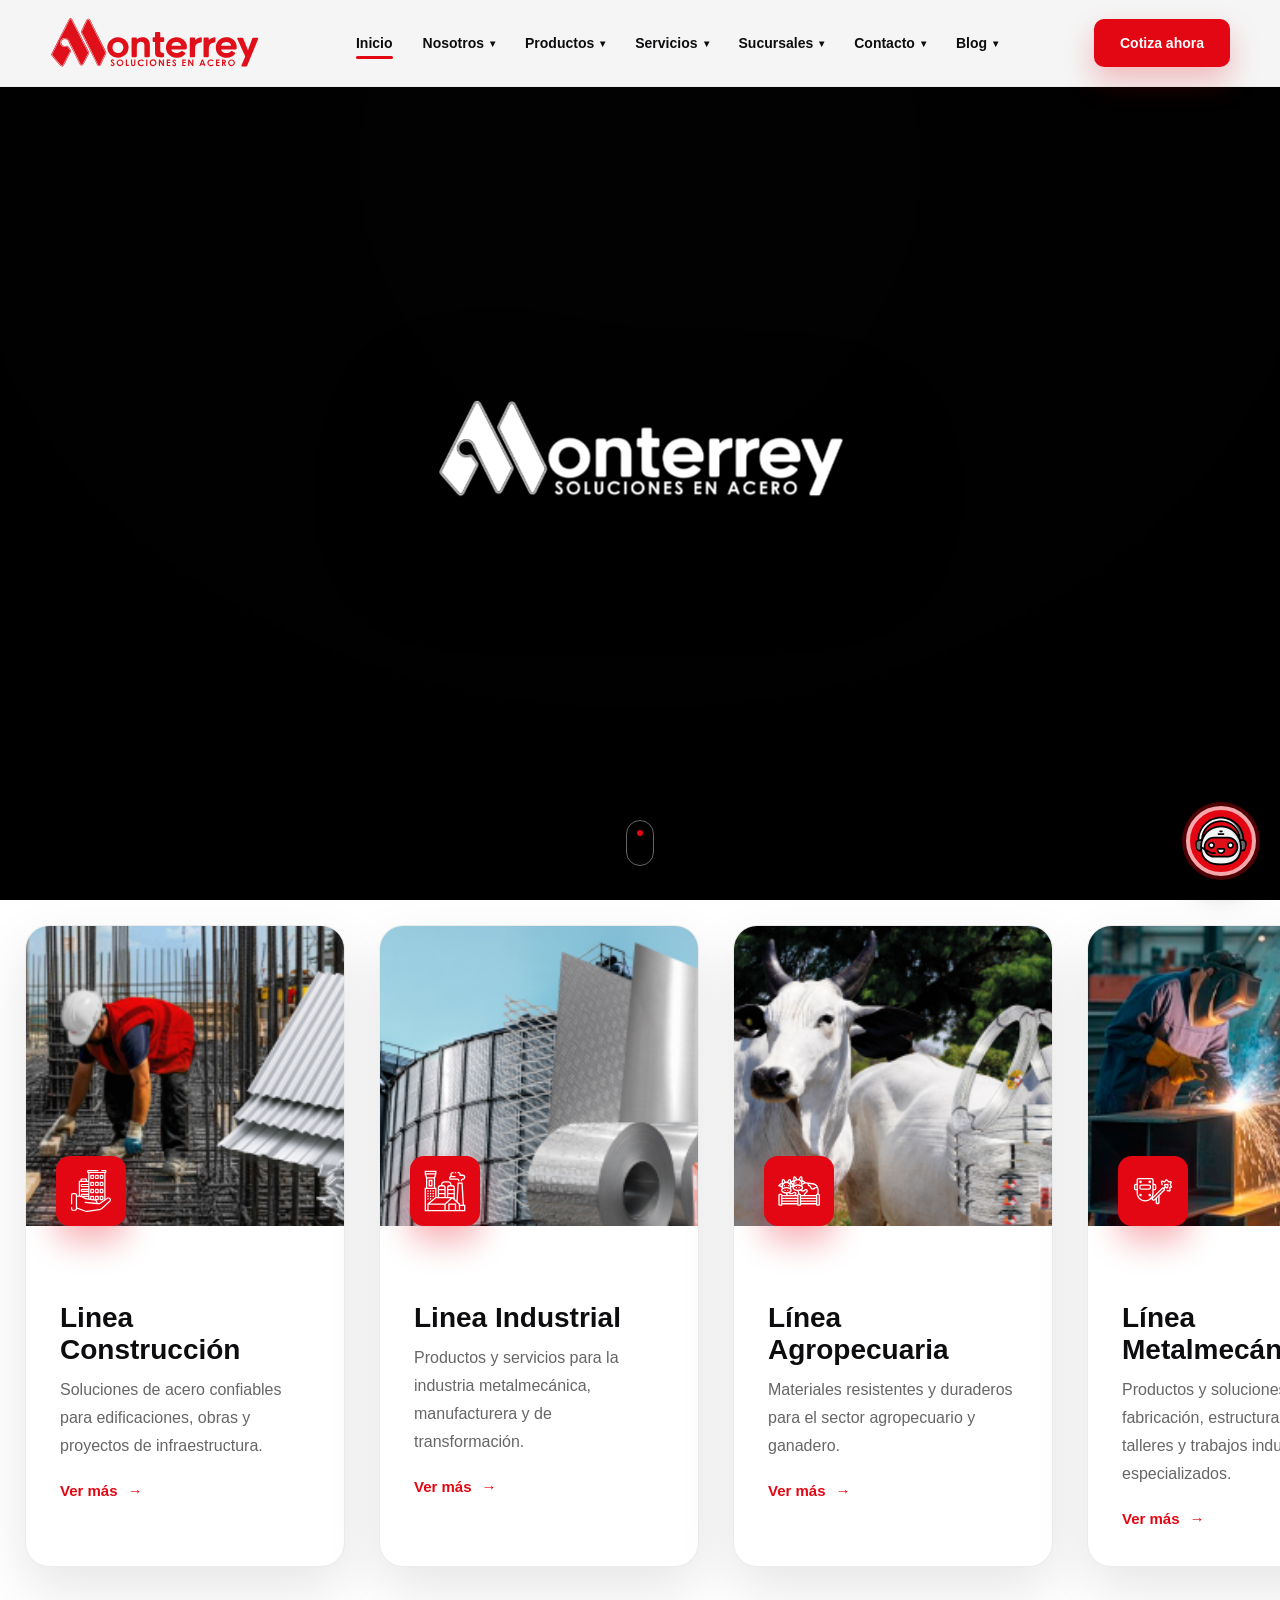
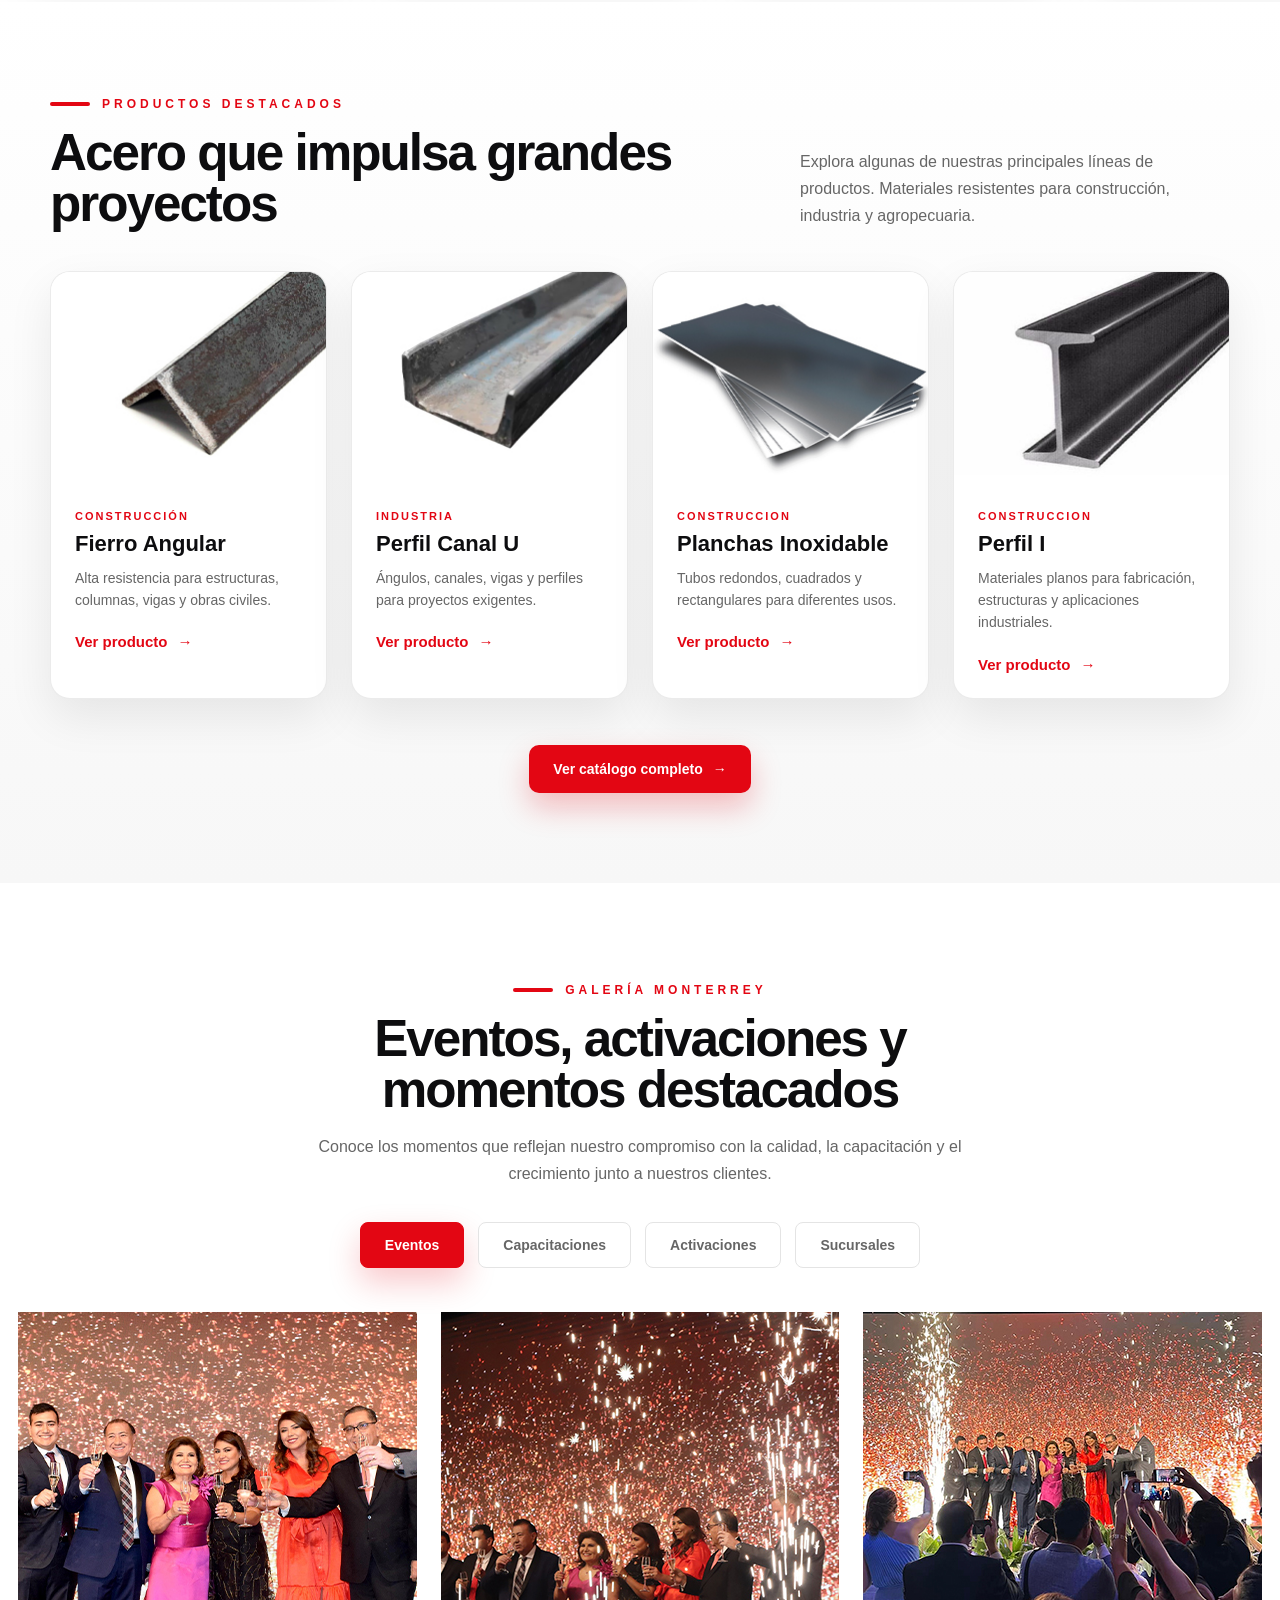
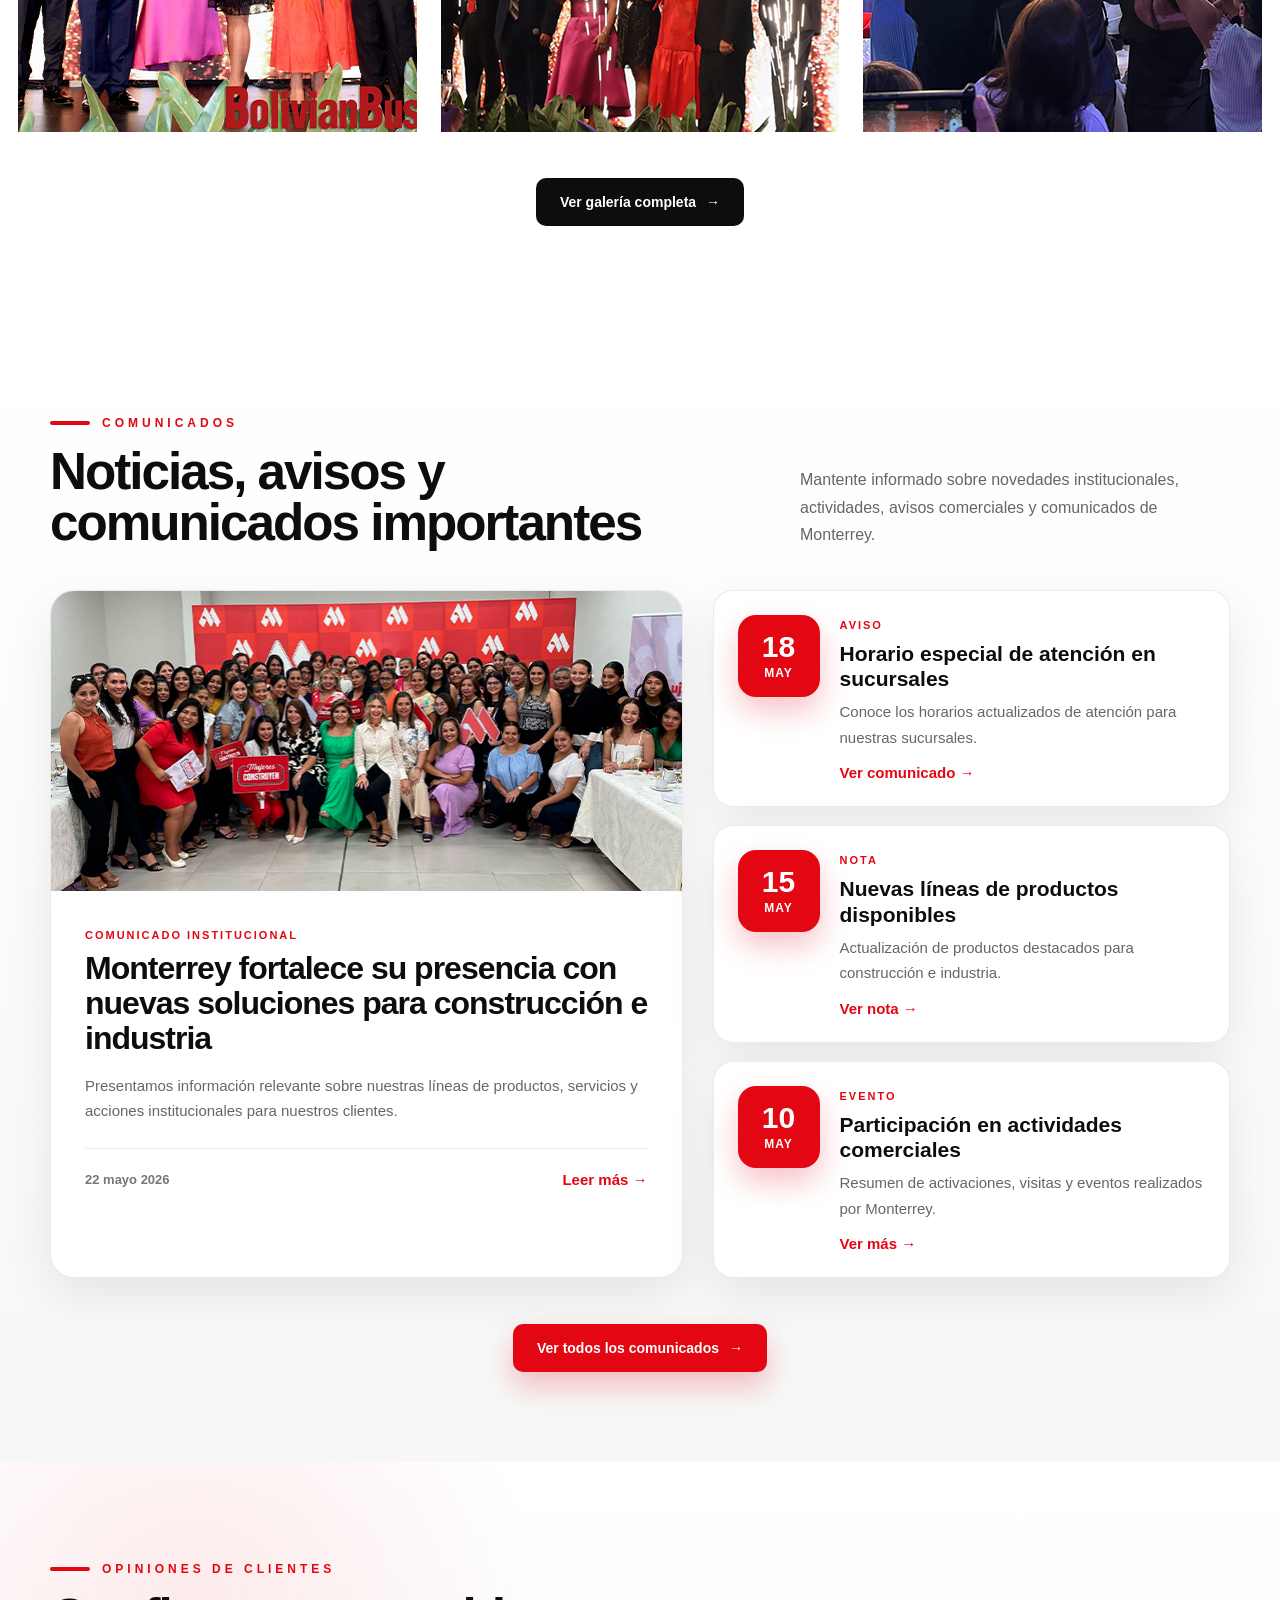
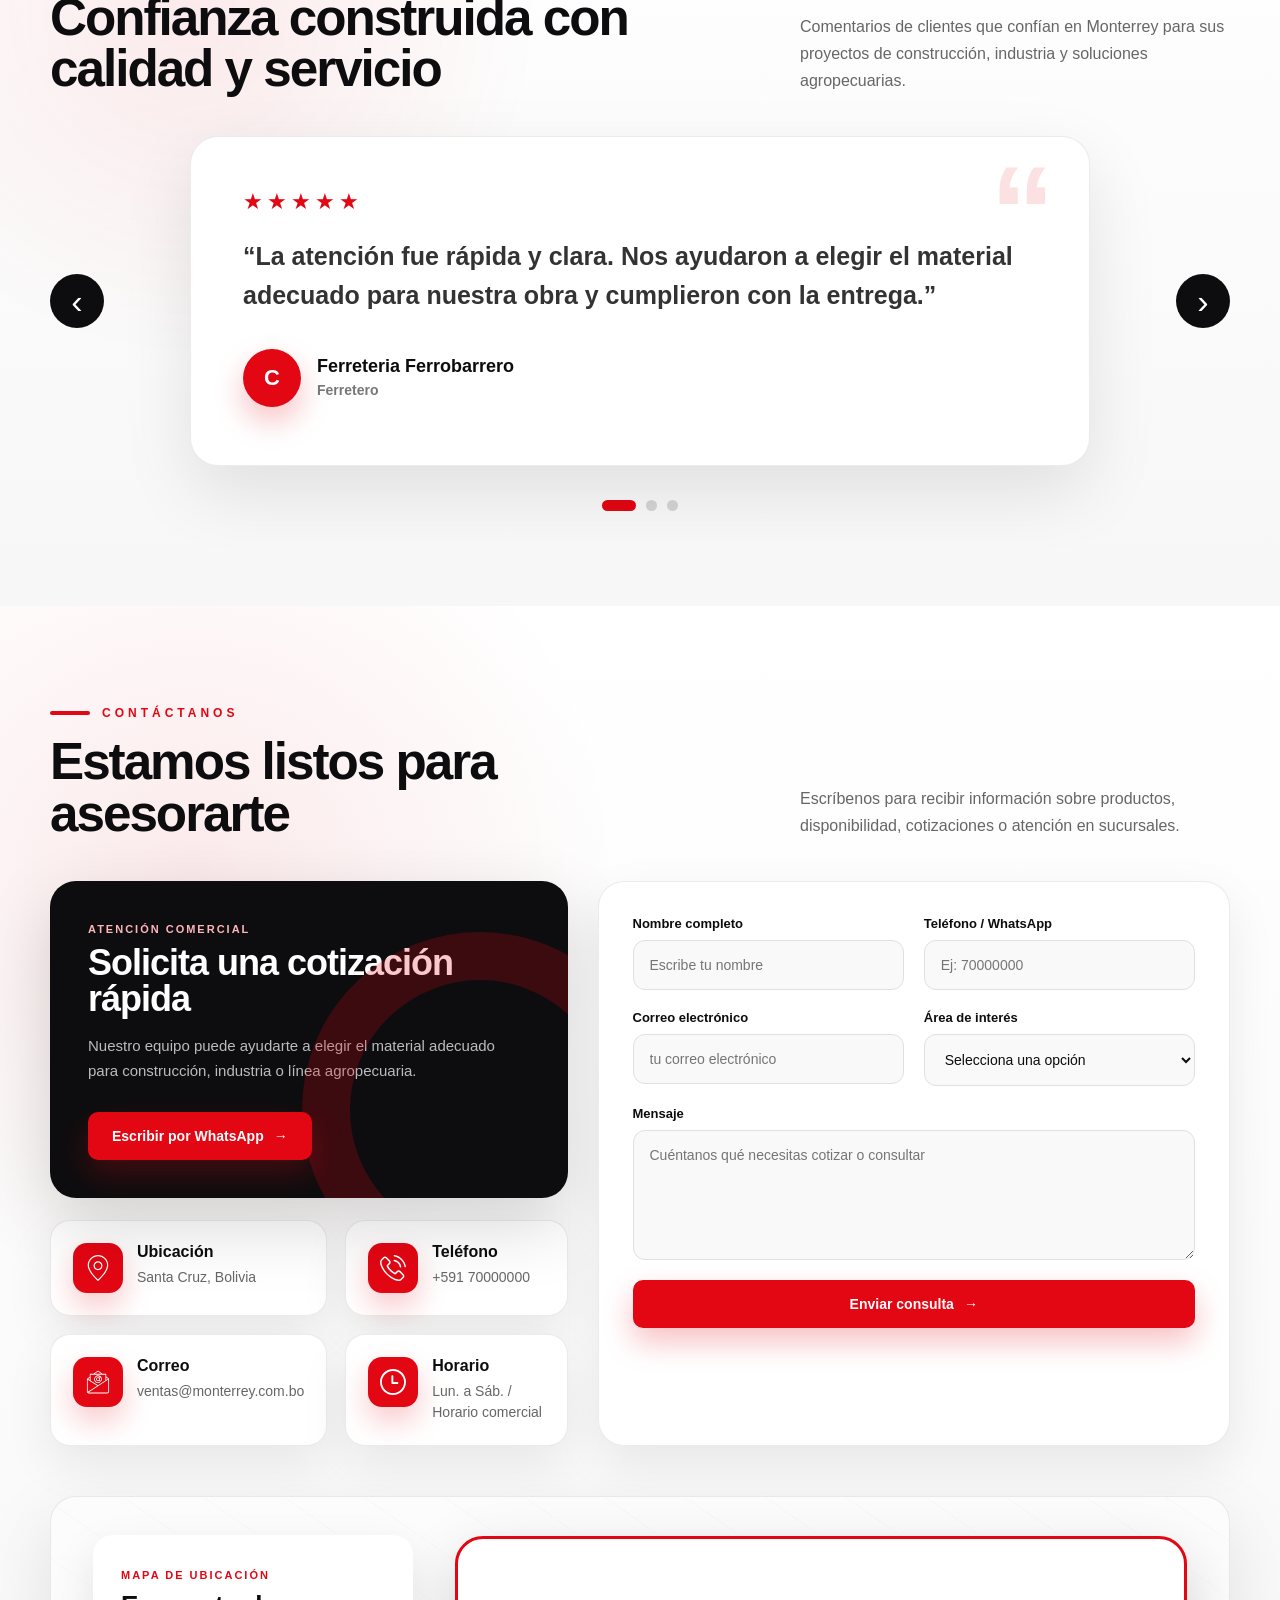
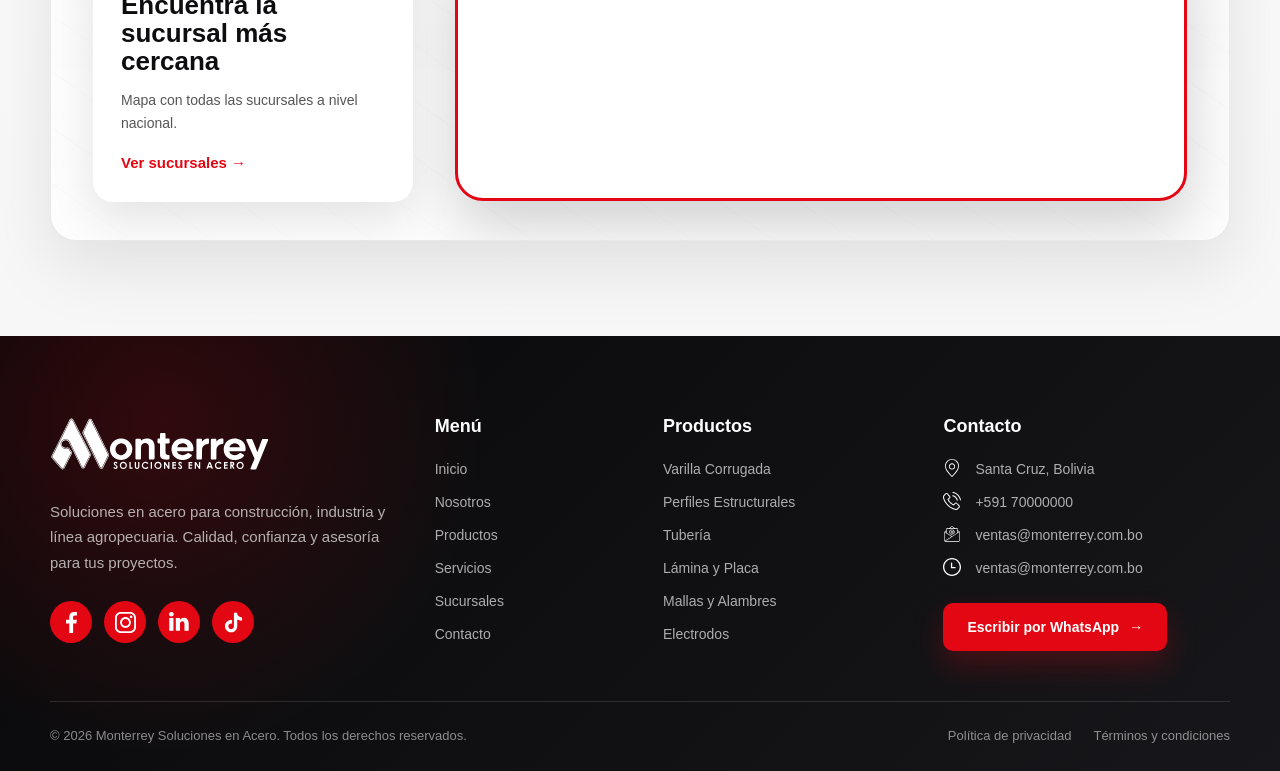
==== commit 65c76eee: "Add files via upload ELIMINANDO PARA SUBIR ACTUALIZACION 4 ARCHIVOS FALTANTES" ====
--- a/index.html
+++ b/index.html
@@ -11,24 +11,109 @@
 </head>
 
 <body>
-
-  <!-- HEADER -->
+  <!---------------------------------------------------------------------------------------->
+  <!-----------------------------------------HEADER----------------------------------------->
+  <!---------------------------------------------------------------------------------------->
   <header class="header" id="header">
     <div class="container nav">
-
       <a href="index.html" class="brand">
         <!-- Cambia esta ruta por tu logo real -->
         <img src="img/logo-monterrey.svg" alt="Monterrey Soluciones en Acero" class="brand-logo">
       </a>
 
       <nav class="nav-menu" id="navMenu">
-        <a href="index.html" class="active">Inicio</a>
-        <a href="nosotros.html">Nosotros</a>
-        <a href="#">Productos</a>
-        <a href="#">Servicios</a>
-        <a href="#">Sucursales</a>
-        <a href="#">Contacto</a>
-        <a href="#">Blog</a>
+
+        <div class="nav-item">
+          <a href="index.html" class="active">Inicio</a>
+        </div>
+
+        <div class="nav-item has-dropdown">
+          <button type="button" class="dropdown-toggle">
+            Nosotros
+            <span class="dropdown-arrow">▾</span>
+          </button>
+
+          <div class="dropdown-menu">
+            <a href="Proposito.html">Proposito</a>
+            <a href="nosotros.html#empresa">Certificaciones</a>
+            <a href="historia.html">Historia</a>
+            <a href="nosotros.html#mision">Misión y visión</a>
+            <a href="nosotros.html#direccion">Dirección</a>
+            <a href="organizacion.html">Organización</a>
+          </div>
+        </div>
+
+        <div class="nav-item has-dropdown">
+          <button type="button" class="dropdown-toggle">
+              Productos
+            <span class="dropdown-arrow">▾</span>
+          </button>
+
+          <div class="dropdown-menu">
+            <a href="productos.html#construccion">Línea construcción</a>
+            <a href="productos.html#industrial">Línea industrial</a>
+            <a href="productos.html#agropecuaria">Línea agropecuaria</a>
+            <a href="productos.html#metalmecanica">Línea metalmecánica</a>
+            <a href="productos.html#catalogo">Catálogo completo</a>
+          </div>
+        </div>
+
+        <div class="nav-item has-dropdown">
+          <button type="button" class="dropdown-toggle">
+            Servicios
+            <span class="dropdown-arrow">▾</span>
+          </button>
+
+          <div class="dropdown-menu">
+            <a href="servicios.html#asesoria">Asesoría comercial</a>
+            <a href="servicios.html#cotizaciones">Cotizaciones</a>
+            <a href="servicios.html#entregas">Coordinación de entregas</a>
+            <a href="servicios.html#empresas">Atención a empresas</a>
+          </div>
+        </div>
+
+        <div class="nav-item has-dropdown">
+          <button type="button" class="dropdown-toggle">
+            Sucursales
+            <span class="dropdown-arrow">▾</span>
+          </button>
+
+          <div class="dropdown-menu">
+            <a href="sucursales.html#santa-cruz">Santa Cruz</a>
+            <a href="sucursales.html#la-paz">La Paz</a>
+            <a href="sucursales.html#cochabamba">Cochabamba</a>
+            <a href="sucursales.html#mapa">Mapa de sucursales</a>
+          </div>
+        </div>
+
+        <div class="nav-item has-dropdown">
+          <button type="button" class="dropdown-toggle">
+            Contacto
+            <span class="dropdown-arrow">▾</span>
+          </button>
+
+          <div class="dropdown-menu">
+            <a href="contacto.html#formulario">Formulario</a>
+            <a href="contacto.html#whatsapp">WhatsApp</a>
+            <a href="contacto.html#correo">Correo</a>
+            <a href="contacto.html#ubicacion">Ubicación</a>
+          </div>
+        </div>
+
+        <div class="nav-item has-dropdown">
+          <button type="button" class="dropdown-toggle">
+            Blog
+            <span class="dropdown-arrow">▾</span>
+          </button>
+
+          <div class="dropdown-menu">
+            <a href="blog.html#noticias">Noticias</a>
+            <a href="blog.html#consejos">Consejos</a>
+            <a href="blog.html#comunicados">Comunicados</a>
+            <a href="blog.html#prensa">Prensa</a>
+          </div>
+        </div>
+
       </nav>
 
       <a href="#" class="btn-header">Cotiza ahora</a>
@@ -41,34 +126,26 @@
 
     </div>
   </header>
-
-
-  <!-- HOME / HERO CON VIDEO -->
+  <!------------------------------------------------------------------------------------------->
+  <!------------------------------------------------------------------------------------------->
+  <!----------------------------INICIO / HERO CON VIDEO---------------------------------------->
   <main>
     <section class="hero-home kojiro-hero" id="inicio">
-
-      <!-- Carousel de fondo: video + imágenes -->
       <div class="kojiro-carousel">
-
         <video class="kojiro-slide kojiro-video active" autoplay muted playsinline preload="auto">
           <source src="video/video-institucional.mp4" type="video/mp4">
         </video>
-
         <img class="kojiro-slide" src="img/hero-1.jpg" alt="Monterrey construcción">
         <img class="kojiro-slide" src="img/hero-2.jpg" alt="Monterrey industria">
         <img class="kojiro-slide" src="img/hero-3.jpg" alt="Monterrey agropecuaria">
-
-      </div>
-
-      <!-- Capa oscura -->
+      </div>
       <div class="kojiro-overlay"></div>
-
-      <!-- Logo centrado -->
       <div class="kojiro-logo-center">
         <img src="img/logo-monterrey-blanco.png" alt="Monterrey" class="kojiro-main-logo">
       </div>
-
-      <!-- Líneas animadas -->
+      <!---------------------------------------------------------------------------------------->
+      <!---------------------------------TEXTO SCROLL------------------------------------------->
+      <!---------------------------------------------------------------------------------------->
       <div class="kojiro-lines-stage">
         <div class="kojiro-lines-list">
           <div class="kojiro-line">Agro</div>
@@ -77,254 +154,178 @@
           <div class="kojiro-line">Metalmecánica</div>
         </div>
       </div>
-
-      <!-- Indicador -->
       <div class="kojiro-scroll">
         <span></span>
       </div>
-
     </section>
-    <!-- SECCIÓN SOLUCIONES -->
+    <!----------------------------------------------------------------------------------------->
+    <!--------------------------------SECCIÓN SOLUCIONES--------------------------------------->
+    <!----------------------------------------------------------------------------------------->
     <section class="solutions-preview">
       <div class="container">
-
         <div class="solutions-grid">
-
-          <!-- CARD 1 -->
+          <!-------------------------TARJETA CONSTRUCCION-------------------------------------->
           <article class="solution-card reveal">
             <div class="solution-img">
               <img src="img/construccion.jpg" alt="Construcción Civil">
             </div>
-
             <div class="solution-icon">
               <img src="img/icons/construccion.svg" alt="Icono construcción">
             </div>
-
             <div class="solution-content">
               <h3>Linea Construcción</h3>
-              <p>
-                Soluciones de acero confiables para edificaciones,
-                obras y proyectos de infraestructura.
-              </p>
-
-              <a href="servicios.html" class="solution-link">
-                <span>Ver más</span>
-                <strong>→</strong>
-              </a>
-            </div>
-          </article>
-
-
-          <!-- CARD 2 -->
+              <p>Soluciones de acero confiables para edificaciones, obras y proyectos de infraestructura.</p>
+              <a href="#" class="solution-link"><span>Ver más</span><strong>→</strong></a>
+            </div>
+          </article>
+          <!------------------------------------------------------------------------------------>
+          <!------------------------------TARJETA INDUSTRIAL------------------------------------>
+          <!------------------------------------------------------------------------------------>
           <article class="solution-card reveal delay-1">
             <div class="solution-img">
               <img src="img/industria.jpg" alt="Industria">
             </div>
-
             <div class="solution-icon">
               <img src="img/icons/industria.svg" alt="Icono construcción">
             </div>
-
             <div class="solution-content">
               <h3>Linea Industrial</h3>
-              <p>
-                Productos y servicios para la industria metalmecánica,
-                manufacturera y de transformación.
-              </p>
-
-              <a href="servicios.html" class="solution-link">
-                <span>Ver más</span>
-                <strong>→</strong>
-              </a>
-            </div>
-          </article>
-
-
-          <!-- CARD 3 -->
+              <p>Productos y servicios para la industria metalmecánica, manufacturera y de transformación.</p>
+              <a href="#" class="solution-link"><span>Ver más</span><strong>→</strong></a>
+            </div>
+          </article>
+          <!------------------------------------------------------------------------------------->
+          <!----------------------------TARJETA AGROPECUARIA------------------------------------->
+          <!------------------------------------------------------------------------------------->
           <article class="solution-card reveal delay-2">
             <div class="solution-img">
               <img src="img/agropecuaria.jpg" alt="Línea Agropecuaria">
             </div>
-
             <div class="solution-icon">
               <img src="img/icons/agro.svg" alt="Icono construcción">
             </div>
-
             <div class="solution-content">
               <h3>Línea Agropecuaria</h3>
-              <p>
-                Materiales resistentes y duraderos para el sector
-                agropecuario y ganadero.
-              </p>
-
-              <a href="servicios.html" class="solution-link">
-                <span>Ver más</span>
-                <strong>→</strong>
-              </a>
-            </div>
-          </article>
-          <!-- CARD 4 -->
-
+              <p>Materiales resistentes y duraderos para el sector agropecuario y ganadero.</p>
+              <a href="#" class="solution-link"><span>Ver más</span><strong>→</strong></a>
+            </div>
+          </article>
+          <!------------------------------------------------------------------------------------->
+          <!----------------------------TARJETA METALMECANICA------------------------------------>
+          <!------------------------------------------------------------------------------------->
           <article class="solution-card reveal delay-3">
             <div class="solution-img">
               <img src="img/metalmecanica.jpg" alt="Línea Metalmecánica">
             </div>
-
             <div class="solution-icon">
               <img src="img/icons/metalmecanica.svg" alt="Icono construcción">
             </div>
-
             <div class="solution-content">
               <h3>Línea Metalmecánica</h3>
-              <p>
-                Productos y soluciones para fabricación, estructuras metálicas,
-                talleres y trabajos industriales especializados.
-              </p>
-
-              <a href="servicios.html" class="solution-link">
-                <span>Ver más</span>
-                <strong>→</strong>
-              </a>
-            </div>
-          </article>
-
-        </div>
-
+              <p>Productos y soluciones para fabricación, estructuras metálicas, talleres y trabajos industriales
+                especializados.</p>
+              <a href="servicios.html" class="solution-link"><span>Ver más</span><strong>→</strong></a>
+            </div>
+          </article>
+        </div>
       </div>
     </section>
-
-    <!-- PRODUCTOS DESTACADOS -->
+    <!------------------------------------------------------------------------------------------>
+    <!-----------------------------PRODUCTOS DESTACADOS----------------------------------------->
+    <!------------------------------------------------------------------------------------------>
     <section class="featured-products">
       <div class="container">
-
         <div class="section-header reveal">
           <div>
             <span class="section-subtitle">Productos destacados</span>
             <h2>Acero que impulsa grandes proyectos</h2>
           </div>
-
-          <p>
-            Explora algunas de nuestras principales líneas de productos.
-            Materiales resistentes para construcción, industria y agropecuaria.
-          </p>
-        </div>
-
-
+          <p>Explora algunas de nuestras principales líneas de productos. Materiales resistentes para construcción,
+            industria y agropecuaria.</p>
+        </div>
         <div class="products-grid">
-
-          <!-- PRODUCTO 1 -->
+          <!------------------------------------------------------------------------------------>
+          <!----------------------------------PRODUCTO 1---------------------------------------->
+          <!------------------------------------------------------------------------------------>
           <article class="product-card reveal">
             <div class="product-img">
               <img src="img/angulares.jpg" alt="Varilla Corrugada">
             </div>
-
             <div class="product-info">
               <span>Construcción</span>
               <h3>Fierro Angular</h3>
               <p>Alta resistencia para estructuras, columnas, vigas y obras civiles.</p>
-
-              <a href="productos.html" class="product-link">
-                Ver producto
-                <strong>→</strong>
-              </a>
-            </div>
-          </article>
-
-
-          <!-- PRODUCTO 2 -->
+              <a href="#" class="product-link">Ver producto<strong>→</strong></a>
+            </div>
+          </article>
+          <!------------------------------------------------------------------------------------>
+          <!---------------------------------PRODUCTO 2----------------------------------------->
+          <!------------------------------------------------------------------------------------>
           <article class="product-card reveal delay-1">
             <div class="product-img">
               <img src="img/perfil-canal-u.jpg" alt="Perfiles Estructurales">
             </div>
-
             <div class="product-info">
               <span>Industria</span>
               <h3>Perfil Canal U</h3>
               <p>Ángulos, canales, vigas y perfiles para proyectos exigentes.</p>
-
-              <a href="productos.html" class="product-link">
-                Ver producto
-                <strong>→</strong>
-              </a>
-            </div>
-          </article>
-
-
-          <!-- PRODUCTO 3 -->
+              <a href="#" class="product-link">Ver producto<strong>→</strong></a>
+            </div>
+          </article>
+          <!------------------------------------------------------------------------------------>
+          <!--------------------------------PRODUCTO 3------------------------------------------>
+          <!------------------------------------------------------------------------------------>
           <article class="product-card reveal delay-2">
             <div class="product-img">
               <img src="img/plancha-inox.jpg" alt="Tubería">
             </div>
-
             <div class="product-info">
               <span>construccion</span>
               <h3>Planchas Inoxidable</h3>
               <p>Tubos redondos, cuadrados y rectangulares para diferentes usos.</p>
-
-              <a href="productos.html" class="product-link">
-                Ver producto
-                <strong>→</strong>
-              </a>
-            </div>
-          </article>
-
-
-          <!-- PRODUCTO 4 -->
+              <a href="#" class="product-link">Ver producto<strong>→</strong></a>
+            </div>
+          </article>
+          <!------------------------------------------------------------------------------------->
+          <!--------------------------------PRODUCTO 4------------------------------------------->
+          <!------------------------------------------------------------------------------------->
           <article class="product-card reveal delay-3">
             <div class="product-img">
               <img src="img/perfil-canal-i.jpg" alt="Lámina y Placa">
             </div>
-
             <div class="product-info">
               <span>construccion</span>
               <h3>Perfil I</h3>
               <p>Materiales planos para fabricación, estructuras y aplicaciones industriales.</p>
-
-              <a href="productos.html" class="product-link">
-                Ver producto
+              <a href="#l" class="product-link">Ver producto
                 <strong>→</strong>
               </a>
             </div>
           </article>
-
-        </div>
-
-
+        </div>
         <div class="products-action reveal">
-          <a href="productos.html" class="btn-products">
-            Ver catálogo completo
-            <span>→</span>
-          </a>
-        </div>
-
+          <a href="#" class="btn-products">Ver catálogo completo<span>→</span></a>
+        </div>
       </div>
     </section>
-
-
-    <!----------------------------------------------------------------->
-    <!-- GALERÍA / EVENTOS -->
-    <!------------------------------------------------------->
+    <!------------------------------------------------------------------------------------------>
+    <!-------------------------------GALERÍA / EVENTOS------------------------------------------>
+    <!------------------------------------------------------------------------------------------>
     <section class="gallery-section">
       <div class="container">
-
         <div class="gallery-header reveal">
           <span class="section-subtitle">Galería Monterrey</span>
           <h2>Eventos, activaciones y momentos destacados</h2>
-          <p>
-            Conoce los momentos que reflejan nuestro compromiso con la calidad,
-            la capacitación y el crecimiento junto a nuestros clientes.
-          </p>
-        </div>
-
-        <!-- FILTROS -->
+          <p>Conoce los momentos que reflejan nuestro compromiso con la calidad, la capacitación y el crecimiento junto
+            a nuestros clientes.</p>
+        </div>
+        <!----------------------------------FILTROS--------------------------------------------->
         <div class="gallery-filters reveal delay-1">
           <button class="gallery-filter active" data-filter="eventos">Eventos</button>
           <button class="gallery-filter" data-filter="capacitaciones">Capacitaciones</button>
           <button class="gallery-filter" data-filter="activaciones">Activaciones</button>
           <button class="gallery-filter" data-filter="sucursales">Sucursales</button>
         </div>
-
-        <!-- GRID DE FOTOS -->
         <div class="gallery-grid">
 
           <!-- EVENTOS -->
@@ -945,8 +946,9 @@
 
       </div>
     </footer>
-
+    <!-------------------------------------------------------------------------------------------------------------------->
     <!------------------------------------ BOT DE PREGUNTAS Y RESPUESTAS ------------------------------------------------->
+    <!-------------------------------------------------------------------------------------------------------------------->
     <div class="chatbot-container">
       <div class="chatbot-welcome" id="chatbotWelcome">
         ¡Hola! ¿En qué te puedo ayudar?
@@ -986,11 +988,12 @@
         </div>
       </div>
     </div>
-
-
-
-
+    <!--------------------------------------------------------------------------------------------->
+    <!--------------------------------------------------------------------------------------------->
   </main>
+  <!----------------------------------------------------------------------------------------------->
+  <!-------------------------------------SCRIPTS UTILIZADOS---------------------------------------->
+  <!----------------------------------------------------------------------------------------------->
   <script src="https://cdn.jsdelivr.net/npm/gsap@3.12.5/dist/gsap.min.js"></script>
   <script src="https://cdn.jsdelivr.net/npm/gsap@3.12.5/dist/ScrollTrigger.min.js"></script>
   <script src="js/main.js"></script>
--- a/css/style.css
+++ b/css/style.css
@@ -25,9 +25,24 @@
   overflow-x: hidden;
 }
 
+img,
+svg,
+video,
+iframe {
+  display: block;
+  max-width: 100%;
+}
+
 a {
+  color: inherit;
   text-decoration: none;
-  color: inherit;
+}
+
+button,
+input,
+select,
+textarea {
+  font: inherit;
 }
 
 .container {
@@ -35,21 +50,19 @@
   margin: 0 auto;
 }
 
-
 /* =========================
    HEADER
 ========================= */
 
 .header {
   position: fixed;
-  top: 0;
-  left: 0;
+  inset: 0 0 auto;
+  z-index: 999;
   width: 100%;
-  z-index: 999;
   background: rgba(255, 255, 255, 0.96);
   backdrop-filter: blur(14px);
   border-bottom: 1px solid var(--line);
-  transition: 0.35s ease;
+  transition: box-shadow 0.35s ease;
 }
 
 .header.scrolled {
@@ -64,7 +77,8 @@
   gap: 28px;
 }
 
-.brand {
+.brand,
+.footer-logo {
   display: flex;
   align-items: center;
 }
@@ -72,7 +86,6 @@
 .brand-logo {
   width: 210px;
   height: auto;
-  display: block;
 }
 
 .nav-menu {
@@ -83,9 +96,9 @@
 
 .nav-menu a {
   position: relative;
+  padding: 10px 0;
   font-size: 14px;
   font-weight: 800;
-  padding: 10px 0;
 }
 
 .nav-menu a::after {
@@ -95,9 +108,9 @@
   bottom: 2px;
   width: 0;
   height: 3px;
+  border-radius: 50px;
   background: var(--red);
-  border-radius: 50px;
-  transition: 0.3s ease;
+  transition: width 0.3s ease;
 }
 
 .nav-menu a:hover::after,
@@ -105,20 +118,86 @@
   width: 100%;
 }
 
-.btn-header {
+.btn-header,
+.btn-primary,
+.btn-secondary,
+.btn-products,
+.btn-gallery,
+.btn-updates,
+.btn-contact,
+.footer-whatsapp,
+.contact-whatsapp,
+.history-control {
+  display: inline-flex;
+  align-items: center;
+  justify-content: center;
+  gap: 10px;
+  border-radius: 10px;
+  font-size: 14px;
+  font-weight: 900;
+  transition: 0.3s ease;
+}
+
+.btn-header,
+.btn-primary,
+.btn-products,
+.btn-updates,
+.btn-contact,
+.footer-whatsapp,
+.contact-whatsapp {
+  border: none;
   background: var(--red);
   color: var(--white);
+  box-shadow: 0 14px 30px rgba(227, 6, 19, 0.25);
+}
+
+.btn-header {
   padding: 16px 26px;
-  border-radius: 10px;
-  font-size: 14px;
-  font-weight: 900;
-  box-shadow: 1 14px 30px rgba(227, 6, 19, 0.25);
-  transition: 0.3s ease;
-}
-
-.btn-header:hover {
+}
+
+.btn-primary,
+.btn-secondary,
+.btn-products,
+.btn-gallery,
+.btn-updates,
+.btn-contact,
+.footer-whatsapp,
+.contact-whatsapp,
+.history-control {
+  padding: 16px 24px;
+}
+
+.btn-secondary,
+.history-control {
+  border: 2px solid var(--red);
+  background: var(--white);
+  color: var(--red);
+}
+
+.btn-gallery {
+  background: var(--black);
+  color: var(--white);
+}
+
+.btn-header:hover,
+.btn-primary:hover,
+.btn-products:hover,
+.btn-updates:hover,
+.btn-contact:hover,
+.footer-whatsapp:hover,
+.contact-whatsapp:hover {
   background: var(--red-dark);
-  transform: translateY(-3px);
+  transform: translateY(-4px);
+}
+
+.btn-secondary:hover,
+.history-control:hover,
+.history-control.active,
+.btn-gallery:hover {
+  background: var(--red);
+  color: var(--white);
+  transform: translateY(-4px);
+  box-shadow: 0 16px 36px rgba(227, 6, 19, 0.28);
 }
 
 .menu-toggle {
@@ -138,50 +217,125 @@
 .menu-toggle span {
   width: 22px;
   height: 2px;
+  border-radius: 50px;
   background: var(--black);
+  transition: 0.3s ease;
+}
+
+/* =========================
+   COMPONENTES GLOBALES
+========================= */
+
+.section-header {
+  display: flex;
+  justify-content: space-between;
+  align-items: flex-end;
+  gap: 40px;
+  margin-bottom: 42px;
+}
+
+.section-subtitle {
+  display: inline-flex;
+  align-items: center;
+  gap: 12px;
+  margin-bottom: 16px;
+  color: var(--red);
+  font-size: 12px;
+  font-weight: 900;
+  letter-spacing: 4px;
+  text-transform: uppercase;
+}
+
+.section-subtitle::before {
+  content: "";
+  width: 40px;
+  height: 4px;
   border-radius: 50px;
-  transition: 0.3s ease;
-}
-
+  background: var(--red);
+}
+
+.section-header h2 {
+  max-width: 650px;
+  color: var(--black);
+  font-size: clamp(34px, 4vw, 56px);
+  line-height: 1;
+  letter-spacing: -2px;
+  font-weight: 900;
+}
+
+.section-header p {
+  max-width: 430px;
+  color: #666;
+  font-size: 16px;
+  line-height: 1.7;
+}
+
+.reveal {
+  opacity: 0;
+  transform: translateY(35px);
+  transition: 0.75s ease;
+}
+
+.reveal.visible {
+  opacity: 1;
+  transform: translateY(0);
+}
+
+.delay-1 { transition-delay: 0.15s; }
+.delay-2 { transition-delay: 0.3s; }
+.delay-3 { transition-delay: 0.45s; }
 
 /* =========================
-   HERO HOME VIDEO
+   INDEX: HERO KOJIRO
 ========================= */
 
-/* HERO HOME CON EFECTO TIPO KOJIRO */
-
-.hero-home {
+.hero-home,
+.kojiro-hero {
   position: relative;
-  min-height: calc(100vh - 92px);
+  height: 100vh;
+  min-height: 100vh;
   overflow: hidden;
   display: grid;
   place-items: center;
   background: #050505;
 }
 
-.hero-video {
+.kojiro-carousel,
+.kojiro-slide,
+.kojiro-overlay,
+.kojiro-lines-stage {
   position: absolute;
   inset: 0;
+}
+
+.kojiro-carousel {
+  z-index: 0;
+  transform: scale(1.05);
+  will-change: transform, filter;
+  overflow: hidden;
+}
+
+.kojiro-slide {
   width: 100%;
   height: 100%;
   object-fit: cover;
-  transform: scale(1.05);
-  filter: blur(0px);
-  will-change: transform, filter;
-}
-
-.hero-overlay {
-  position: absolute;
-  inset: 0;
+  opacity: 0;
+  transform: scale(1.04);
+  transition: opacity 1.2s ease, transform 5s ease;
+}
+
+.kojiro-slide.active {
+  opacity: 1;
+  transform: scale(1);
+}
+
+.kojiro-overlay {
   z-index: 1;
-  background:
-    radial-gradient(circle at center, rgba(0,0,0,0.08), rgba(0,0,0,0.75)),
-    linear-gradient(to bottom, rgba(0,0,0,0.20), rgba(0,0,0,0.82));
-}
-
-/* LOGO CENTRAL */
-
-.hero-logo-center {
+  background: radial-gradient(circle at center, rgba(0,0,0,0.08), rgba(0,0,0,0.76)),
+              linear-gradient(to bottom, rgba(0,0,0,0.18), rgba(0,0,0,0.86));
+}
+
+.kojiro-logo-center {
   position: absolute;
   z-index: 3;
   width: min(560px, 68vw);
@@ -190,57 +344,50 @@
   align-items: center;
 }
 
-.hero-main-logo {
+.kojiro-main-logo {
   width: 100%;
   max-width: 520px;
-  opacity: 0;
+  opacity: 1;
   transform: scale(0.86);
   filter: drop-shadow(0 35px 70px rgba(0,0,0,0.7));
   will-change: transform, opacity, filter;
 }
 
-/* LÍNEAS CENTRADAS */
-
-.lines-stage {
-  position: absolute;
-  inset: 0;
+.kojiro-lines-stage {
   z-index: 4;
   pointer-events: none;
   overflow: hidden;
   opacity: 0;
 }
 
-.lines-list {
+.kojiro-lines-list {
   position: absolute;
   left: 0;
   right: 0;
   top: 50%;
-
   display: flex;
   flex-direction: column;
   align-items: center;
+  gap: 40px;
   justify-content: center;
-
   will-change: transform;
 }
 
-.line-item {
+.kojiro-line {
+  width: 100%;
   text-align: center;
+  color: var(--white);
   font-size: clamp(4.5rem, 10vw, 12rem);
   font-weight: 900;
-  line-height: 0.9;
+  line-height: 1;
   letter-spacing: -0.08em;
-  color: #fff;
-
   opacity: 0;
   filter: blur(18px);
   transform: scale(0.96);
   will-change: transform, opacity, filter;
 }
 
-/* INDICADOR DE SCROLL */
-
-.scroll-indicator {
+.kojiro-scroll {
   position: absolute;
   left: 50%;
   bottom: 34px;
@@ -252,84 +399,1746 @@
   transform: translateX(-50%);
 }
 
-.scroll-indicator span {
+.kojiro-scroll span {
   position: absolute;
   left: 50%;
   top: 9px;
   width: 6px;
   height: 6px;
-  background: #e30613;
+  background: var(--red);
   border-radius: 50%;
   transform: translateX(-50%);
   animation: scrollDot 1.5s infinite;
 }
 
 @keyframes scrollDot {
-  0% {
-    opacity: 1;
-    transform: translate(-50%, 0);
-  }
-
-  100% {
-    opacity: 0;
-    transform: translate(-50%, 16px);
-  }
-}
-
-/* RESPONSIVE */
-
-@media (max-width: 768px) {
-  .hero-home {
-    min-height: calc(100vh - 82px);
-  }
-
-  .hero-logo-center {
-    width: min(420px, 78vw);
-  }
-
-  .hero-main-logo {
-    max-width: 400px;
-  }
-
-  .line-item {
-    font-size: clamp(3.2rem, 15vw, 6rem);
-    padding: 0 20px;
-    letter-spacing: -0.06em;
-  }
+  0% { opacity: 1; transform: translate(-50%, 0); }
+  100% { opacity: 0; transform: translate(-50%, 16px); }
 }
 
 /* =========================
-   ANIMACIONES
+   INDEX: SOLUCIONES
 ========================= */
 
-@keyframes fadeUp {
-  from {
-    opacity: 0;
-    transform: translateY(34px);
-  }
-
-  to {
-    opacity: 1;
-    transform: translateY(0);
-  }
-}
-
-@keyframes scrollMove {
-  0% {
-    transform: translateY(0);
-    opacity: 1;
-  }
-
-  100% {
-    transform: translateY(18px);
-    opacity: 0;
-  }
-}
-
+.solutions-preview {
+  position: relative;
+  min-height: 76vh;
+  padding: 25px 0 35px;
+  display: flex;
+  align-items: center;
+  overflow: hidden;
+  background: var(--white);
+}
+
+.solutions-preview .container {
+  width: min(1680px, calc(100% - 50px));
+}
+
+.solutions-grid {
+  display: grid;
+  grid-template-columns: repeat(4, minmax(320px, 1fr));
+  gap: 34px;
+  align-items: stretch;
+  will-change: transform;
+}
+
+.solution-card {
+  position: relative;
+  overflow: hidden;
+  min-height: 580px;
+  background: var(--white);
+  border: 1px solid rgba(0,0,0,0.08);
+  border-radius: 24px;
+  box-shadow: 0 22px 55px rgba(0,0,0,0.10);
+  transition: 0.4s ease;
+  will-change: transform, opacity, filter;
+}
+
+.solution-card:hover {
+  transform: translateY(-10px);
+  box-shadow: 0 30px 75px rgba(0,0,0,0.16);
+}
+
+.solution-img {
+  height: 300px;
+  overflow: hidden;
+}
+
+.solution-img img,
+.product-img img,
+.gallery-card img,
+.update-featured-img img,
+.leader-photo img,
+.about-hero-image img,
+.history-image img {
+  width: 100%;
+  height: 100%;
+  object-fit: cover;
+  transition: 0.6s ease;
+}
+
+.solution-card:hover .solution-img img,
+.product-card:hover .product-img img,
+.gallery-card:hover img,
+.update-featured:hover .update-featured-img img,
+.leader-card:hover .leader-photo img {
+  transform: scale(1.08);
+}
+
+.solution-icon {
+  position: absolute;
+  top: 230px;
+  left: 30px;
+  width: 70px;
+  height: 70px;
+  padding: 14px;
+  border-radius: 14px;
+  background: var(--red);
+  display: flex;
+  align-items: center;
+  justify-content: center;
+  box-shadow: 0 16px 32px rgba(227,6,19,0.30);
+}
+
+.solution-icon img,
+.solution-icon svg {
+  width: 50px;
+  height: 50px;
+  object-fit: contain;
+}
+
+.solution-content {
+  padding: 76px 34px 38px;
+}
+
+.solution-content h3 {
+  margin-bottom: 10px;
+  font-size: 28px;
+  font-weight: 900;
+}
+
+.solution-content p {
+  margin-bottom: 22px;
+  color: #666;
+  font-size: 16px;
+  line-height: 1.75;
+}
+
+.solution-link,
+.product-link,
+.update-meta a,
+.update-info a,
+.map-card-info a {
+  display: inline-flex;
+  align-items: center;
+  gap: 10px;
+  color: var(--red);
+  font-size: 15px;
+  font-weight: 900;
+}
+
+.solution-link strong,
+.product-link strong,
+.footer-whatsapp strong,
+.contact-whatsapp strong {
+  transition: 0.3s ease;
+}
+
+.solution-link:hover strong,
+.product-link:hover strong,
+.footer-whatsapp:hover strong,
+.contact-whatsapp:hover strong {
+  transform: translateX(6px);
+}
+
+/* =========================
+   INDEX: PRODUCTOS
+========================= */
+
+.featured-products,
+.updates-section {
+  background: linear-gradient(180deg, #ffffff 0%, #f7f7f7 100%);
+  padding: 90px 0;
+}
+
+.products-grid {
+  display: grid;
+  grid-template-columns: repeat(4, 1fr);
+  gap: 24px;
+}
+
+.product-card {
+  overflow: hidden;
+  background: var(--white);
+  border: 1px solid rgba(0,0,0,0.08);
+  border-radius: 20px;
+  box-shadow: 0 18px 45px rgba(0,0,0,0.08);
+  transition: 0.4s ease;
+}
+
+.product-card:hover {
+  transform: translateY(-10px);
+  box-shadow: 0 28px 70px rgba(0,0,0,0.14);
+}
+
+.product-img {
+  position: relative;
+  height: 210px;
+  overflow: hidden;
+  background: #eee;
+}
+
+.product-img::after {
+  content: "";
+  position: absolute;
+  inset: 0;
+  opacity: 0;
+  background: linear-gradient(180deg, rgba(0,0,0,0.05), rgba(0,0,0,0.35));
+  transition: 0.4s ease;
+}
+
+.product-card:hover .product-img::after {
+  opacity: 1;
+}
+
+.product-info {
+  padding: 24px;
+}
+
+.product-info span,
+.update-tag,
+.update-category,
+.gallery-overlay span,
+.leader-info span,
+.map-card-info span,
+.contact-card span {
+  display: inline-block;
+  margin-bottom: 10px;
+  color: var(--red);
+  font-size: 11px;
+  font-weight: 900;
+  letter-spacing: 2px;
+  text-transform: uppercase;
+}
+
+.product-info h3 {
+  margin-bottom: 10px;
+  font-size: 22px;
+  font-weight: 900;
+  line-height: 1.1;
+}
+
+.product-info p {
+  margin-bottom: 22px;
+  color: #666;
+  font-size: 14px;
+  line-height: 1.6;
+}
+
+.products-action,
+.gallery-action,
+.updates-action {
+  display: flex;
+  justify-content: center;
+  margin-top: 46px;
+}
+
+/* =========================
+   INDEX: GALERÍA
+========================= */
+
+.gallery-section {
+  padding: 95px 0;
+  overflow: hidden;
+  background: var(--white);
+}
+
+.gallery-section .container {
+  width: 100%;
+  max-width: 100%;
+}
+
+.gallery-header {
+  max-width: 760px;
+  margin: 0 auto 34px;
+  padding: 0 20px;
+  text-align: center;
+}
+
+.gallery-header .section-subtitle {
+  justify-content: center;
+}
+
+.gallery-header h2 {
+  margin-bottom: 18px;
+  font-size: clamp(34px, 4vw, 56px);
+  line-height: 1;
+  letter-spacing: -2px;
+  font-weight: 900;
+}
+
+.gallery-header p {
+  color: #666;
+  font-size: 16px;
+  line-height: 1.7;
+}
+
+.gallery-filters {
+  display: flex;
+  justify-content: center;
+  flex-wrap: wrap;
+  gap: 14px;
+  margin-bottom: 44px;
+  padding: 0 20px;
+}
+
+.gallery-filter {
+  border: 1px solid #e4e4e4;
+  background: var(--white);
+  color: #666;
+  padding: 14px 24px;
+  border-radius: 8px;
+  font-size: 14px;
+  font-weight: 900;
+  cursor: pointer;
+  transition: 0.3s ease;
+}
+
+.gallery-filter:hover,
+.gallery-filter.active {
+  background: var(--red);
+  color: var(--white);
+  border-color: var(--red);
+  box-shadow: 0 14px 32px rgba(227,6,19,0.22);
+}
+
+.gallery-grid {
+  width: 100%;
+  display: grid;
+  grid-template-columns: repeat(3, 1fr);
+  gap: 24px;
+  padding: 0 18px;
+}
+
+.gallery-card {
+  position: relative;
+  height: 420px;
+  overflow: hidden;
+  cursor: pointer;
+  background: #eee;
+}
+
+.gallery-card.hide {
+  display: none;
+}
+
+.gallery-overlay {
+  position: absolute;
+  inset: 0;
+  padding: 34px;
+  display: flex;
+  flex-direction: column;
+  justify-content: flex-end;
+  opacity: 0;
+  background: linear-gradient(180deg, rgba(0,0,0,0.02), rgba(0,0,0,0.78));
+  transition: 0.35s ease;
+}
+
+.gallery-card:hover .gallery-overlay {
+  opacity: 1;
+}
+
+.gallery-overlay span {
+  color: #ffb6ba;
+}
+
+.gallery-overlay h3 {
+  color: var(--white);
+  font-size: 28px;
+  line-height: 1.1;
+  font-weight: 900;
+}
+
+/* =========================
+   INDEX: COMUNICADOS
+========================= */
+
+.updates-layout {
+  display: grid;
+  grid-template-columns: 1.1fr 0.9fr;
+  gap: 30px;
+}
+
+.update-featured,
+.update-item,
+.contact-form-box,
+.contact-small-card,
+.stat-card,
+.leader-card,
+.position-card {
+  background: var(--white);
+  border: 1px solid rgba(0,0,0,0.08);
+  box-shadow: 0 18px 48px rgba(0,0,0,0.08);
+  transition: 0.35s ease;
+}
+
+.update-featured {
+  overflow: hidden;
+  border-radius: 24px;
+}
+
+.update-featured:hover,
+.update-item:hover,
+.contact-small-card:hover,
+.stat-card:hover,
+.leader-card:hover,
+.position-card:hover {
+  transform: translateY(-8px);
+  border-color: rgba(227,6,19,0.28);
+  box-shadow: 0 28px 70px rgba(0,0,0,0.14);
+}
+
+.update-featured-img {
+  height: 300px;
+  overflow: hidden;
+  background: #eee;
+}
+
+.update-featured-content {
+  padding: 34px;
+}
+
+.update-featured-content h3 {
+  margin-bottom: 16px;
+  font-size: 32px;
+  line-height: 1.1;
+  font-weight: 900;
+  letter-spacing: -1px;
+}
+
+.update-featured-content p,
+.update-info p {
+  color: #666;
+  font-size: 15px;
+  line-height: 1.7;
+}
+
+.update-featured-content p {
+  margin-bottom: 24px;
+}
+
+.update-meta {
+  display: flex;
+  justify-content: space-between;
+  align-items: center;
+  gap: 18px;
+  padding-top: 22px;
+  border-top: 1px solid rgba(0,0,0,0.08);
+}
+
+.update-meta span {
+  color: #777;
+  font-size: 13px;
+  font-weight: 800;
+}
+
+.updates-list {
+  display: grid;
+  gap: 18px;
+}
+
+.update-item {
+  display: grid;
+  grid-template-columns: 82px 1fr;
+  gap: 20px;
+  padding: 24px;
+  border-radius: 20px;
+}
+
+.update-date {
+  width: 82px;
+  height: 82px;
+  background: var(--red);
+  color: var(--white);
+  border-radius: 18px;
+  display: flex;
+  flex-direction: column;
+  align-items: center;
+  justify-content: center;
+  box-shadow: 0 14px 30px rgba(227,6,19,0.24);
+}
+
+.update-date strong {
+  font-size: 30px;
+  line-height: 1;
+  font-weight: 900;
+}
+
+.update-date span {
+  margin-top: 4px;
+  font-size: 12px;
+  font-weight: 900;
+  letter-spacing: 1px;
+}
+
+.update-info h3 {
+  margin-bottom: 8px;
+  font-size: 21px;
+  line-height: 1.2;
+  font-weight: 900;
+}
+
+.update-info p {
+  margin-bottom: 14px;
+}
+
+/* =========================
+   INDEX: TESTIMONIOS
+========================= */
+
+.testimonials-section,
+.contact-section {
+  background: radial-gradient(circle at 15% 20%, rgba(227,6,19,0.08), transparent 28%),
+              linear-gradient(180deg, #ffffff 0%, #f7f7f7 100%);
+  padding: 95px 0;
+  overflow: hidden;
+}
+
+.testimonials-wrapper {
+  position: relative;
+  margin-top: 20px;
+}
+
+.testimonials-slider {
+  position: relative;
+  min-height: 330px;
+}
+
+.testimonial-card {
+  position: absolute;
+  inset: 0;
+  max-width: 900px;
+  margin: 0 auto;
+  padding: 52px;
+  background: var(--white);
+  border: 1px solid rgba(0,0,0,0.08);
+  border-radius: 28px;
+  box-shadow: 0 26px 70px rgba(0,0,0,0.10);
+  opacity: 0;
+  transform: translateY(30px) scale(0.96);
+  pointer-events: none;
+  transition: 0.45s ease;
+}
+
+.testimonial-card.active {
+  opacity: 1;
+  transform: translateY(0) scale(1);
+  pointer-events: auto;
+}
+
+.testimonial-card::before {
+  content: "“";
+  position: absolute;
+  top: 10px;
+  right: 34px;
+  color: rgba(227,6,19,0.12);
+  font-size: 130px;
+  font-weight: 900;
+  line-height: 1;
+}
+
+.testimonial-stars {
+  margin-bottom: 22px;
+  color: var(--red);
+  font-size: 22px;
+  letter-spacing: 4px;
+}
+
+.testimonial-card p {
+  position: relative;
+  z-index: 2;
+  margin-bottom: 34px;
+  color: #333;
+  font-size: 25px;
+  line-height: 1.55;
+  font-weight: 700;
+}
+
+.testimonial-client {
+  display: flex;
+  align-items: center;
+  gap: 16px;
+}
+
+.client-avatar {
+  width: 58px;
+  height: 58px;
+  border-radius: 50%;
+  background: var(--red);
+  color: var(--white);
+  display: flex;
+  align-items: center;
+  justify-content: center;
+  font-size: 22px;
+  font-weight: 900;
+  box-shadow: 0 14px 30px rgba(227,6,19,0.25);
+}
+
+.testimonial-client h3 {
+  margin-bottom: 4px;
+  font-size: 18px;
+  font-weight: 900;
+}
+
+.testimonial-client span {
+  color: #777;
+  font-size: 14px;
+  font-weight: 700;
+}
+
+.testimonial-arrow {
+  position: absolute;
+  top: 50%;
+  z-index: 3;
+  width: 54px;
+  height: 54px;
+  border: none;
+  border-radius: 50%;
+  background: var(--black);
+  color: var(--white);
+  font-size: 34px;
+  cursor: pointer;
+  transform: translateY(-50%);
+  transition: 0.3s ease;
+}
+
+.testimonial-arrow:hover {
+  background: var(--red);
+}
+
+.testimonial-prev { left: 0; }
+.testimonial-next { right: 0; }
+
+.testimonial-dots {
+  display: flex;
+  justify-content: center;
+  gap: 10px;
+  margin-top: 34px;
+}
+
+.testimonial-dots button {
+  width: 11px;
+  height: 11px;
+  border: none;
+  border-radius: 50%;
+  background: #d4d4d4;
+  cursor: pointer;
+  transition: 0.3s ease;
+}
+
+.testimonial-dots button.active {
+  width: 34px;
+  border-radius: 20px;
+  background: var(--red);
+}
+
+/* =========================
+   INDEX: CONTACTO Y MAPA
+========================= */
+
+.contact-layout {
+  display: grid;
+  grid-template-columns: 0.9fr 1.1fr;
+  gap: 30px;
+}
+
+.contact-info {
+  display: grid;
+  gap: 22px;
+}
+
+.contact-card {
+  position: relative;
+  overflow: hidden;
+  padding: 38px;
+  background: var(--black);
+  color: var(--white);
+  border-radius: 26px;
+  box-shadow: 0 26px 70px rgba(0,0,0,0.16);
+}
+
+.contact-card::after,
+.mvv-card::after {
+  content: "";
+  position: absolute;
+  right: -90px;
+  bottom: -90px;
+  width: 260px;
+  height: 260px;
+  border: 48px solid rgba(227,6,19,0.22);
+  border-radius: 50%;
+}
+
+.contact-card span {
+  color: #ffb6ba;
+}
+
+.contact-card h3 {
+  max-width: 420px;
+  margin-bottom: 16px;
+  font-size: 36px;
+  line-height: 1;
+  letter-spacing: -1px;
+  font-weight: 900;
+}
+
+.contact-card p {
+  max-width: 440px;
+  margin-bottom: 28px;
+  color: rgba(255,255,255,0.72);
+  font-size: 15px;
+  line-height: 1.7;
+}
+
+.contact-small-grid {
+  display: grid;
+  grid-template-columns: repeat(2, 1fr);
+  gap: 18px;
+}
+
+.contact-small-card {
+  display: flex;
+  align-items: flex-start;
+  gap: 14px;
+  padding: 22px;
+  border-radius: 20px;
+}
+
+.contact-icon {
+  width: 50px;
+  height: 50px;
+  min-width: 50px;
+  padding: 12px;
+  border-radius: 14px;
+  background: var(--red);
+  display: flex;
+  align-items: center;
+  justify-content: center;
+  box-shadow: 0 14px 30px rgba(227,6,19,0.22);
+}
+
+.contact-icon img,
+.contact-icon svg {
+  width: 26px;
+  height: 26px;
+  object-fit: contain;
+}
+
+.contact-small-card h4 {
+  margin-bottom: 6px;
+  font-size: 16px;
+  font-weight: 900;
+}
+
+.contact-small-card p {
+  color: #666;
+  font-size: 14px;
+  line-height: 1.5;
+}
+
+.contact-form-box {
+  padding: 34px;
+  border-radius: 26px;
+}
+
+.contact-form {
+  display: grid;
+  grid-template-columns: repeat(2, 1fr);
+  gap: 20px;
+}
+
+.form-group {
+  display: flex;
+  flex-direction: column;
+  gap: 9px;
+}
+
+.form-group.full,
+.btn-contact,
+.form-message {
+  grid-column: span 2;
+}
+
+.form-group label {
+  font-size: 13px;
+  font-weight: 900;
+}
+
+.form-group input,
+.form-group select,
+.form-group textarea {
+  width: 100%;
+  border: 1px solid #e0e0e0;
+  outline: none;
+  background: #f9f9f9;
+  padding: 16px;
+  border-radius: 12px;
+  color: var(--black);
+  font-size: 14px;
+  transition: 0.3s ease;
+}
+
+.form-group textarea {
+  resize: vertical;
+  min-height: 130px;
+}
+
+.form-group input:focus,
+.form-group select:focus,
+.form-group textarea:focus {
+  border-color: var(--red);
+  background: var(--white);
+  box-shadow: 0 0 0 4px rgba(227,6,19,0.08);
+}
+
+.form-message {
+  min-height: 20px;
+  color: var(--red);
+  font-size: 14px;
+  font-weight: 800;
+}
+
+.contact-map {
+  width: 100%;
+  margin-top: 50px;
+}
+
+.map-box-layout {
+  width: 100%;
+  min-height: 330px;
+  padding: 38px 42px;
+  display: grid;
+  grid-template-columns: 320px minmax(0, 1fr);
+  gap: 42px;
+  align-items: center;
+  border-radius: 26px;
+  overflow: hidden;
+  background: linear-gradient(0deg, rgba(255,255,255,0.78), rgba(255,255,255,0.72)),
+              repeating-linear-gradient(35deg, #e7e7e7 0 1px, transparent 1px 46px),
+              #f5f5f5;
+  border: 1px solid rgba(0,0,0,0.08);
+  box-shadow: 0 24px 70px rgba(0,0,0,0.10);
+}
+
+.map-card-info {
+  width: 320px;
+  padding: 30px 28px;
+  background: var(--white);
+  border-radius: 20px;
+  box-shadow: 0 18px 45px rgba(0,0,0,0.10);
+  z-index: 2;
+}
+
+.map-card-info h3 {
+  margin-bottom: 14px;
+  font-size: 26px;
+  line-height: 1.08;
+  font-weight: 900;
+}
+
+.map-card-info p {
+  margin-bottom: 20px;
+  color: #555;
+  font-size: 14px;
+  line-height: 1.6;
+}
+
+.map-card-frame {
+  width: 100%;
+  height: 265px;
+  border: 3px solid var(--red);
+  border-radius: 28px;
+  overflow: hidden;
+  background: var(--white);
+  box-shadow: 0 24px 60px rgba(0,0,0,0.18);
+}
+
+.map-frame {
+  width: 100%;
+  height: 100%;
+  border: 0;
+}
+
+/* =========================
+   FOOTER
+========================= */
+
+.footer {
+  background: radial-gradient(circle at 12% 20%, rgba(227,6,19,0.18), transparent 28%),
+              linear-gradient(135deg, #080809 0%, #17171b 100%);
+  color: var(--white);
+  padding: 80px 0 28px;
+  overflow: hidden;
+}
+
+.footer-content {
+  display: grid;
+  grid-template-columns: 1.3fr 0.7fr 0.9fr 1.1fr;
+  gap: 46px;
+  padding-bottom: 50px;
+  border-bottom: 1px solid rgba(255,255,255,0.12);
+}
+
+.footer-logo {
+  display: inline-block;
+  margin-bottom: 22px;
+}
+
+.footer-logo img {
+  width: 220px;
+  height: auto;
+}
+
+.footer-brand p {
+  max-width: 360px;
+  margin-bottom: 26px;
+  color: rgba(255,255,255,0.68);
+  font-size: 15px;
+  line-height: 1.7;
+}
+
+.footer-col h3 {
+  margin-bottom: 22px;
+  font-size: 18px;
+  font-weight: 900;
+}
+
+.footer-col ul {
+  list-style: none;
+  display: grid;
+  gap: 12px;
+}
+
+.footer-col ul li,
+.footer-col ul li a {
+  color: rgba(255,255,255,0.66);
+  font-size: 14px;
+  line-height: 1.5;
+  transition: 0.3s ease;
+}
+
+.footer-col ul li a:hover {
+  color: var(--white);
+  padding-left: 6px;
+}
+
+.footer-contact li {
+  display: flex;
+  align-items: flex-start;
+  gap: 10px;
+}
+
+.footer-contact-icon,
+.footer-contact span {
+  min-width: 22px;
+  color: var(--red);
+}
+
+.footer-contact-icon img {
+  width: 18px;
+  height: 18px;
+  object-fit: contain;
+}
+
+.footer-social {
+  display: flex;
+  gap: 12px;
+  flex-wrap: wrap;
+}
+
+.footer-social a,
+.footer-social-icon {
+  width: 42px;
+  height: 42px;
+  border-radius: 50%;
+  background: var(--red);
+  color: var(--white);
+  display: inline-flex;
+  align-items: center;
+  justify-content: center;
+  font-size: 12px;
+  font-weight: 900;
+  text-transform: uppercase;
+  transition: 0.3s ease;
+}
+
+.footer-social a:hover,
+.footer-social-icon:hover {
+  background: var(--red-dark);
+  transform: translateY(-4px);
+}
+
+.footer-social-icon img,
+.footer-social-icon svg {
+  width: 21px;
+  height: 21px;
+  object-fit: contain;
+}
+
+.footer-whatsapp {
+  margin-top: 24px;
+}
+
+.footer-bottom {
+  padding-top: 26px;
+  display: flex;
+  justify-content: space-between;
+  gap: 20px;
+  color: rgba(255,255,255,0.52);
+  font-size: 13px;
+}
+
+.footer-bottom-links {
+  display: flex;
+  gap: 22px;
+  flex-wrap: wrap;
+}
+
+.footer-bottom-links a {
+  color: rgba(255,255,255,0.52);
+  transition: 0.3s ease;
+}
+
+.footer-bottom-links a:hover {
+  color: var(--white);
+}
+
+/* =========================
+   CHATBOT
+========================= */
+
+.chatbot-container {
+  position: fixed;
+  right: 24px;
+  bottom: 24px;
+  z-index: 9999;
+  font-family: Arial, sans-serif;
+}
+
+.chatbot-welcome {
+  position: absolute;
+  right: 78px;
+  bottom: 22px;
+  background: var(--red);
+  color: var(--white);
+  padding: 13px 18px;
+  border-radius: 18px;
+  font-size: 14px;
+  font-weight: 700;
+  white-space: nowrap;
+  box-shadow: 0 12px 28px rgba(0,0,0,0.25);
+  pointer-events: none;
+  animation: welcomeBubble 7s ease forwards;
+}
+
+.chatbot-welcome::after {
+  content: "";
+  position: absolute;
+  right: -8px;
+  bottom: 14px;
+  width: 18px;
+  height: 18px;
+  background: var(--red);
+  transform: rotate(45deg);
+  border-radius: 3px;
+}
+
+.chatbot-button {
+  position: relative;
+  width: 70px;
+  height: 70px;
+  border-radius: 50%;
+  border: 4px solid var(--white);
+  background: var(--red);
+  color: var(--white);
+  display: flex;
+  align-items: center;
+  justify-content: center;
+  cursor: pointer;
+  overflow: visible;
+  box-shadow: 0 12px 32px rgba(0,0,0,0.35);
+  animation: chatbotEntrance 1.1s ease forwards, chatbotFloat 3s ease-in-out infinite 1.2s;
+}
+
+.chatbot-button:hover {
+  transform: scale(1.08);
+}
+
+.chatbot-icon {
+  width: 52px;
+  height: 52px;
+  object-fit: contain;
+  border-radius: 50%;
+  z-index: 2;
+}
+
+.chatbot-pulse {
+  position: absolute;
+  inset: -8px;
+  z-index: -1;
+  border-radius: 50%;
+  background: rgba(227,6,19,0.35);
+  animation: chatbotPulse 2s ease-out infinite;
+}
+
+.chatbot-box {
+  position: absolute;
+  right: 0;
+  bottom: 80px;
+  width: 360px;
+  height: 520px;
+  display: none;
+  flex-direction: column;
+  overflow: hidden;
+  background: var(--white);
+  border-radius: 22px;
+  box-shadow: 0 20px 50px rgba(0,0,0,0.25);
+}
+
+.chatbot-box.active {
+  display: flex;
+}
+
+.chatbot-header {
+  background: linear-gradient(135deg, #ff0000, #ff1717);
+  color: var(--white);
+  padding: 18px;
+  display: flex;
+  justify-content: space-between;
+  align-items: center;
+}
+
+.chatbot-header h3 {
+  font-size: 18px;
+}
+
+.chatbot-header span {
+  font-size: 12px;
+  opacity: 0.8;
+}
+
+.chatbot-header button {
+  background: transparent;
+  border: none;
+  color: var(--white);
+  font-size: 28px;
+  cursor: pointer;
+}
+
+.chatbot-messages {
+  flex: 1;
+  padding: 16px;
+  overflow-y: auto;
+  background: #f8fafc;
+}
+
+.bot-message,
+.user-message {
+  max-width: 80%;
+  padding: 12px 14px;
+  border-radius: 16px;
+  margin-bottom: 12px;
+  font-size: 14px;
+  line-height: 1.4;
+}
+
+.bot-message {
+  background: #e2e8f0;
+  color: #0f172a;
+  border-bottom-left-radius: 4px;
+}
+
+.user-message {
+  background: #0f172a;
+  color: var(--white);
+  margin-left: auto;
+  border-bottom-right-radius: 4px;
+}
+
+.quick-questions {
+  padding: 10px;
+  display: flex;
+  gap: 8px;
+  flex-wrap: wrap;
+  background: var(--white);
+  border-top: 1px solid #e5e7eb;
+}
+
+.quick-questions button {
+  border: none;
+  background: #e2e8f0;
+  padding: 8px 12px;
+  border-radius: 999px;
+  font-size: 12px;
+  cursor: pointer;
+}
+
+.chatbot-input {
+  display: flex;
+  padding: 12px;
+  gap: 8px;
+  border-top: 1px solid #e5e7eb;
+  background: var(--white);
+}
+
+.chatbot-input input {
+  flex: 1;
+  border: 1px solid #cbd5e1;
+  border-radius: 999px;
+  padding: 10px 14px;
+  outline: none;
+}
+
+.chatbot-input button {
+  border: none;
+  background: #ff0000;
+  color: var(--white);
+  border-radius: 999px;
+  padding: 10px 16px;
+  cursor: pointer;
+}
+
+@keyframes welcomeBubble {
+  0% { opacity: 0; transform: translateX(20px) scale(0.92); }
+  12%, 75% { opacity: 1; transform: translateX(0) scale(1); }
+  100% { opacity: 0; transform: translateX(15px) scale(0.95); }
+}
+
+@keyframes chatbotEntrance {
+  0% { opacity: 0; transform: translateY(40px) scale(0.4) rotate(-12deg); }
+  60% { opacity: 1; transform: translateY(-8px) scale(1.08) rotate(4deg); }
+  100% { opacity: 1; transform: translateY(0) scale(1) rotate(0); }
+}
+
+@keyframes chatbotFloat {
+  0%, 100% { transform: translateY(0); }
+  50% { transform: translateY(-6px); }
+}
+
+@keyframes chatbotPulse {
+  0% { transform: scale(0.8); opacity: 0.7; }
+  70%, 100% { transform: scale(1.35); opacity: 0; }
+}
+
+/* =========================
+   NOSOTROS
+========================= */
+
+.about-hero {
+  padding: 150px 0 90px;
+  background: radial-gradient(circle at 80% 20%, rgba(227,6,19,0.10), transparent 28%),
+              linear-gradient(180deg, #ffffff 0%, #f7f7f7 100%);
+  overflow: hidden;
+}
+
+.about-hero-content,
+.about-intro-grid {
+  display: grid;
+  gap: 48px;
+  align-items: center;
+}
+
+.about-hero-content {
+  grid-template-columns: 0.95fr 1.05fr;
+}
+
+.about-intro-grid {
+  grid-template-columns: 0.85fr 1.15fr;
+  gap: 60px;
+}
+
+.about-hero-text h1 {
+  margin-bottom: 24px;
+  font-size: clamp(42px, 5vw, 72px);
+  line-height: 0.98;
+  letter-spacing: -3px;
+  font-weight: 900;
+}
+
+.about-hero-text p,
+.about-intro-right p {
+  color: #555;
+  line-height: 1.7;
+}
+
+.about-hero-text p {
+  max-width: 580px;
+  margin-bottom: 32px;
+  font-size: 18px;
+}
+
+.about-hero-buttons {
+  display: flex;
+  flex-wrap: wrap;
+  gap: 16px;
+}
+
+.about-hero-image {
+  position: relative;
+  height: 520px;
+  border-radius: 28px;
+  overflow: hidden;
+  box-shadow: 0 28px 80px rgba(0,0,0,0.16);
+}
+
+.about-hero-image::before {
+  content: "";
+  position: absolute;
+  inset: 0;
+  z-index: 1;
+  background: linear-gradient(180deg, rgba(0,0,0,0.05), rgba(0,0,0,0.35));
+}
+
+.about-intro,
+.history-section,
+.mvv-section,
+.leadership-section,
+.positions-section {
+  padding: 95px 0;
+}
+
+.about-intro,
+.mvv-section,
+.positions-section,
+.about-stats,
+.about-cta {
+  background: var(--white);
+}
+
+.about-intro-left h2 {
+  font-size: clamp(34px, 4vw, 56px);
+  line-height: 1;
+  letter-spacing: -2px;
+  font-weight: 900;
+}
+
+.about-intro-right p {
+  margin-bottom: 20px;
+  font-size: 17px;
+  line-height: 1.8;
+}
+
+.about-stats {
+  padding: 0 0 95px;
+}
+
+.stats-grid,
+.mvv-grid,
+.leadership-grid,
+.positions-grid {
+  display: grid;
+  gap: 22px;
+}
+
+.stats-grid {
+  grid-template-columns: repeat(4, 1fr);
+}
+
+.mvv-grid,
+.leadership-grid,
+.positions-grid {
+  grid-template-columns: repeat(3, 1fr);
+}
+
+.stat-card,
+.position-card {
+  padding: 34px;
+  border-radius: 22px;
+}
+
+.stat-card strong {
+  display: block;
+  margin-bottom: 8px;
+  color: var(--red);
+  font-size: 46px;
+  line-height: 1;
+  font-weight: 900;
+}
+
+.stat-card span {
+  display: block;
+  margin-bottom: 12px;
+  font-size: 17px;
+  font-weight: 900;
+}
+
+.stat-card p,
+.position-card p,
+.leader-info p {
+  color: #666;
+  font-size: 14px;
+  line-height: 1.6;
+}
+
+.mvv-card {
+  position: relative;
+  overflow: hidden;
+  min-height: 300px;
+  padding: 38px;
+  background: var(--black);
+  color: var(--white);
+  border-radius: 26px;
+  box-shadow: 0 24px 64px rgba(0,0,0,0.16);
+}
+
+.mvv-card span {
+  display: inline-block;
+  margin-bottom: 34px;
+  color: var(--red);
+  font-size: 42px;
+  font-weight: 900;
+}
+
+.mvv-card h3 {
+  margin-bottom: 16px;
+  font-size: 30px;
+  font-weight: 900;
+}
+
+.mvv-card p {
+  position: relative;
+  z-index: 2;
+  color: rgba(255,255,255,0.72);
+  line-height: 1.7;
+}
+
+.leadership-section,
+.history-section {
+  background: linear-gradient(180deg, #f7f7f7 0%, #ffffff 100%);
+}
+
+.leader-card {
+  overflow: hidden;
+  border-radius: 24px;
+}
+
+.leader-photo {
+  height: 300px;
+  overflow: hidden;
+  background: #eee;
+}
+
+.leader-info {
+  padding: 26px;
+}
+
+.leader-info h3,
+.position-card h3 {
+  margin-bottom: 10px;
+  font-size: 24px;
+  font-weight: 900;
+}
+
+.about-cta {
+  padding: 0 0 95px;
+}
+
+.about-cta-box {
+  position: relative;
+  overflow: hidden;
+  min-height: 300px;
+  padding: 52px;
+  border-radius: 34px;
+  background: radial-gradient(circle at 82% 28%, rgba(255,255,255,0.18), transparent 28%),
+              linear-gradient(135deg, var(--black), #25252a);
+  color: var(--white);
+  display: flex;
+  justify-content: space-between;
+  align-items: center;
+  gap: 34px;
+  box-shadow: 0 30px 80px rgba(0,0,0,0.18);
+}
+
+.about-cta-box::before {
+  content: "";
+  position: absolute;
+  left: 0;
+  top: 0;
+  width: 10px;
+  height: 100%;
+  background: var(--red);
+}
+
+.about-cta-box h2 {
+  max-width: 700px;
+  margin-bottom: 16px;
+  color: var(--white);
+  font-size: clamp(32px, 4vw, 54px);
+  line-height: 1;
+  letter-spacing: -2px;
+  font-weight: 900;
+}
+
+.about-cta-box p {
+  max-width: 620px;
+  color: rgba(255,255,255,0.72);
+  font-size: 17px;
+  line-height: 1.7;
+}
+
+/* =========================
+   NOSOTROS: HISTORIA INTERACTIVA
+========================= */
+
+.history-interactive {
+  background: radial-gradient(circle at 12% 20%, rgba(227,6,19,0.08), transparent 28%),
+              linear-gradient(180deg, #f7f7f7 0%, #ffffff 100%);
+}
+
+.history-wrapper {
+  display: grid;
+  grid-template-columns: 280px 1fr;
+  gap: 34px;
+  margin-top: 46px;
+}
+
+.history-years {
+  position: relative;
+  display: grid;
+  gap: 18px;
+}
+
+.history-years::before {
+  content: "";
+  position: absolute;
+  left: 31px;
+  top: 28px;
+  bottom: 28px;
+  width: 3px;
+  background: rgba(227,6,19,0.18);
+  border-radius: 50px;
+}
+
+.history-year {
+  position: relative;
+  z-index: 2;
+  width: 100%;
+  border: 1px solid rgba(0,0,0,0.08);
+  cursor: pointer;
+  background: var(--white);
+  border-radius: 18px;
+  padding: 18px 20px;
+  display: flex;
+  align-items: center;
+  gap: 16px;
+  text-align: left;
+  box-shadow: 0 14px 36px rgba(0,0,0,0.07);
+  transition: 0.35s ease;
+}
+
+.history-year span {
+  width: 44px;
+  height: 44px;
+  min-width: 44px;
+  border-radius: 14px;
+  background: #f1f1f1;
+  display: flex;
+  align-items: center;
+  justify-content: center;
+  font-size: 13px;
+  font-weight: 900;
+  transition: 0.35s ease;
+}
+
+.history-year strong {
+  font-size: 16px;
+  font-weight: 900;
+}
+
+.history-year:hover,
+.history-year.active {
+  transform: translateX(8px);
+  border-color: rgba(227,6,19,0.35);
+  box-shadow: 0 22px 56px rgba(0,0,0,0.12);
+}
+
+.history-year.active span {
+  background: var(--red);
+  color: var(--white);
+  box-shadow: 0 12px 28px rgba(227,6,19,0.28);
+}
+
+.history-year.active strong {
+  color: var(--red);
+}
+
+.history-content-box {
+  display: grid;
+  grid-template-columns: 1fr 1fr;
+  overflow: hidden;
+  background: var(--white);
+  border: 1px solid rgba(0,0,0,0.08);
+  border-radius: 28px;
+  box-shadow: 0 28px 80px rgba(0,0,0,0.12);
+  min-height: 520px;
+}
+
+.history-image {
+  position: relative;
+  overflow: hidden;
+  background: #eee;
+}
+
+.history-image::after {
+  content: "";
+  position: absolute;
+  inset: 0;
+  background: linear-gradient(180deg, rgba(0,0,0,0.05), rgba(0,0,0,0.35));
+}
+
+.history-image img.changing {
+  opacity: 0;
+  transform: scale(1.08);
+}
+
+.history-info {
+  padding: 50px;
+  display: flex;
+  flex-direction: column;
+  justify-content: center;
+}
+
+.history-info > span {
+  display: inline-block;
+  margin-bottom: 16px;
+  color: var(--red);
+  font-size: 12px;
+  font-weight: 900;
+  letter-spacing: 3px;
+  text-transform: uppercase;
+}
+
+.history-info h3 {
+  margin-bottom: 18px;
+  font-size: clamp(30px, 4vw, 46px);
+  line-height: 1;
+  letter-spacing: -1.5px;
+  font-weight: 900;
+}
+
+.history-info p {
+  margin-bottom: 24px;
+  color: #555;
+  font-size: 16px;
+  line-height: 1.75;
+}
+
+.history-info ul {
+  display: grid;
+  gap: 12px;
+  margin-bottom: 30px;
+  list-style: none;
+}
+
+.history-info ul li {
+  position: relative;
+  padding-left: 30px;
+  color: #555;
+  font-size: 15px;
+  line-height: 1.5;
+}
+
+.history-info ul li::before {
+  content: "✓";
+  position: absolute;
+  left: 0;
+  top: 0;
+  width: 20px;
+  height: 20px;
+  background: var(--red);
+  color: var(--white);
+  border-radius: 50%;
+  font-size: 12px;
+  font-weight: 900;
+  display: flex;
+  align-items: center;
+  justify-content: center;
+}
+
+.history-controls {
+  display: flex;
+  flex-wrap: wrap;
+  gap: 12px;
+}
+
+.history-info.fade-change {
+  animation: historyFade 0.45s ease;
+}
+
+@keyframes historyFade {
+  from { opacity: 0; transform: translateY(18px); }
+  to { opacity: 1; transform: translateY(0); }
+}
 
 /* =========================
    RESPONSIVE
 ========================= */
+
+@media (max-width: 1200px) {
+  .solutions-preview {
+    min-height: auto;
+    padding: 70px 0;
+  }
+
+  .solutions-grid {
+    grid-template-columns: repeat(2, 1fr);
+  }
+}
+
+@media (max-width: 1100px) {
+  .products-grid,
+  .stats-grid,
+  .mvv-grid,
+  .leadership-grid,
+  .positions-grid {
+    grid-template-columns: repeat(2, 1fr);
+  }
+
+  .about-hero-content,
+  .about-intro-grid,
+  .contact-layout,
+  .updates-layout {
+    grid-template-columns: 1fr;
+  }
+
+  .about-cta-box {
+    flex-direction: column;
+    align-items: flex-start;
+  }
+
+  .history-wrapper {
+    grid-template-columns: 1fr;
+  }
+
+  .history-years {
+    grid-template-columns: repeat(4, 1fr);
+  }
+
+  .history-years::before {
+    display: none;
+  }
+
+  .history-year {
+    justify-content: center;
+    flex-direction: column;
+    text-align: center;
+  }
+
+  .history-year:hover,
+  .history-year.active {
+    transform: translateY(-6px);
+  }
+}
 
 @media (max-width: 1024px) {
   .nav-menu,
@@ -354,17 +2163,33 @@
     background: var(--white);
     border: 1px solid var(--line);
     border-radius: 18px;
-    box-shadow: 0 24px 60px rgba(0, 0, 0, 0.14);
-  }
-
-  .hero-overlay {
-    background:
-      linear-gradient(
-        90deg,
-        rgba(255, 255, 255, 0.96) 0%,
-        rgba(255, 255, 255, 0.84) 55%,
-        rgba(0, 0, 0, 0.25) 100%
-      );
+    box-shadow: 0 24px 60px rgba(0,0,0,0.14);
+  }
+
+  .gallery-grid {
+    grid-template-columns: repeat(2, 1fr);
+  }
+
+  .testimonial-card {
+    max-width: calc(100% - 90px);
+  }
+
+  .footer-content {
+    grid-template-columns: repeat(2, 1fr);
+  }
+}
+
+@media (max-width: 850px) {
+  .history-content-box {
+    grid-template-columns: 1fr;
+  }
+
+  .history-image {
+    height: 320px;
+  }
+
+  .history-info {
+    padding: 34px;
   }
 }
 
@@ -381,1945 +2206,9 @@
     width: 170px;
   }
 
+  .kojiro-hero,
   .hero-home {
-    padding-top: 78px;
-    min-height: 100svh;
-  }
-
-  .hero-content {
-    min-height: calc(100svh - 78px);
-  }
-
-  .hero-overlay {
-    background:
-      linear-gradient(
-        180deg,
-        rgba(255, 255, 255, 0.94) 0%,
-        rgba(255, 255, 255, 0.84) 58%,
-        rgba(0, 0, 0, 0.38) 100%
-      );
-  }
-
-  .hero-text {
-    padding: 54px 0;
-  }
-
-  .hero-text h1 {
-    font-size: clamp(42px, 13vw, 62px);
-    letter-spacing: -2.5px;
-  }
-
-  .hero-text p {
-    font-size: 16px;
-  }
-
-  .hero-buttons {
-    width: 100%;
-  }
-
-  .btn-primary,
-  .btn-secondary {
-    width: 100%;
-  }
-
-  .scroll-indicator {
-    display: none;
-  }
-}
-
-@media (max-width: 480px) {
-  .brand-logo {
-    width: 150px;
-  }
-
-  .hero-subtitle {
-    font-size: 11px;
-    letter-spacing: 2.5px;
-  }
-
-  .hero-subtitle::before {
-    width: 30px;
-  }
-
-  .hero-text h1 {
-    font-size: 42px;
-  }
-}
-
-/* =========================
-   SOLUCIONES PREVIEW
-========================= */
-
-.solutions-preview {
-  position: relative;
-  z-index: 5;
-  background: #ffffff;
-  margin-top: 0px;
-  padding: 80px 0px 90px;
-}
-
-.solutions-grid {
-  display: grid;
-  grid-template-columns: repeat(3, 1fr);
-  gap: 26px;
-}
-
-.solution-card {
-  position: relative;
-  overflow: hidden;
-  background: #ffffff;
-  border: 1px solid rgba(0, 0, 0, 0.08);
-  border-radius: 18px;
-  box-shadow: 0 22px 55px rgba(0, 0, 0, 0.10);
-  transition: 0.4s ease;
-}
-
-.solution-card:hover {
-  transform: translateY(-10px);
-  box-shadow: 0 30px 75px rgba(0, 0, 0, 0.16);
-}
-
-.solution-img {
-  width: 100%;
-  height: 185px;
-  overflow: hidden;
-}
-
-.solution-img img {
-  width: 100%;
-  height: 100%;
-  object-fit: cover;
-  transition: 0.6s ease;
-}
-
-.solution-card:hover .solution-img img {
-  transform: scale(1.08);
-}
-
-.solution-icon {
-  position: absolute;
-  top: 130px;
-  left: 24px;
-  width: 78px;
-  height: 78px;
-  background: var(--red);
-  border-radius: 14px;
-  display: flex;
-  align-items: center;
-  justify-content: center;
-  box-shadow: 1 16px 32px rgba(227, 6, 19, 0.30);
-}
-
-.solution-icon svg {
-  width: 42px;
-  height: 42px;
-  fill: none;
-  stroke: #ffffff;
-  stroke-width: 2;
-  stroke-linecap: round;
-  stroke-linejoin: round;
-}
-
-.solution-content {
-  padding: 58px 26px 28px;
-}
-
-.solution-content h3 {
-  margin-bottom: 10px;
-  font-size: 22px;
-  font-weight: 900;
-  color: var(--black);
-}
-
-.solution-content p {
-  margin-bottom: 22px;
-  color: #666666;
-  font-size: 14px;
-  line-height: 1.6;
-}
-
-.solution-link {
-  display: inline-flex;
-  align-items: center;
-  gap: 10px;
-  color: var(--red);
-  font-size: 14px;
-  font-weight: 900;
-}
-
-.solution-link strong {
-  font-size: 20px;
-  transition: 0.3s ease;
-}
-
-.solution-link:hover strong {
-  transform: translateX(6px);
-}
-
-
-/* ANIMACIÓN AL APARECER */
-
-.reveal {
-  opacity: 0;
-  transform: translateY(35px);
-  transition: 0.75s ease;
-}
-
-.reveal.visible {
-  opacity: 1;
-  transform: translateY(0);
-}
-
-/* Evita conflicto con el efecto Kojiro de soluciones */
-.solutions-preview .reveal {
-  opacity: unset;
-  transform: unset;
-  transition: none;
-}
-
-.delay-1 {
-  transition-delay: 0.15s;
-}
-
-.delay-2 {
-  transition-delay: 0.30s;
-}
-
-
-/* RESPONSIVE */
-
-@media (max-width: 1024px) {
-  .solutions-grid {
-    grid-template-columns: repeat(2, 1fr);
-  }
-
-  .solutions-preview {
-    margin-top: -40px;
-  }
-}
-
-@media (max-width: 768px) {
-  .solutions-preview {
-    margin-top: 0;
-    padding: 50px 0 70px;
-  }
-
-  .solutions-grid {
-    grid-template-columns: 1fr;
-    gap: 22px;
-  }
-
-  .solution-img {
-    height: 210px;
-  }
-
-  .solution-icon {
-    top: 155px;
-  }
-}
-/* =========================
-   SOLUCIONES PREVIEW
-========================= */
-
-@media (max-width: 480px) {
-  .solution-img {
-    height: 180px;
-  }
-
-  .solution-icon {
-    top: 130px;
-    width: 70px;
-    height: 70px;
-  }
-
-  .solution-icon img {
-  width: 44px;
-  height: 44px;
-  object-fit: contain;
-  display: block;
-}
-
-  .solution-content {
-    padding: 52px 22px 24px;
-  }
-}
-
-/* =========================
-   PRODUCTOS DESTACADOS
-========================= */
-
-.featured-products {
-  background: linear-gradient(180deg, #ffffff 0%, #f7f7f7 100%);
-  padding: 90px 0;
-}
-
-.section-header {
-  display: flex;
-  justify-content: space-between;
-  align-items: flex-end;
-  gap: 40px;
-  margin-bottom: 42px;
-}
-
-.section-subtitle {
-  display: inline-flex;
-  align-items: center;
-  gap: 12px;
-  margin-bottom: 16px;
-  color: var(--red);
-  font-size: 12px;
-  font-weight: 900;
-  letter-spacing: 4px;
-  text-transform: uppercase;
-}
-
-.section-subtitle::before {
-  content: "";
-  width: 40px;
-  height: 4px;
-  background: var(--red);
-  border-radius: 50px;
-}
-
-.section-header h2 {
-  max-width: 650px;
-  color: var(--black);
-  font-size: clamp(34px, 4vw, 56px);
-  line-height: 1;
-  letter-spacing: -2px;
-  font-weight: 900;
-}
-
-.section-header p {
-  max-width: 430px;
-  color: #666666;
-  font-size: 16px;
-  line-height: 1.7;
-}
-
-
-/* GRID DE PRODUCTOS */
-
-.products-grid {
-  display: grid;
-  grid-template-columns: repeat(4, 1fr);
-  gap: 24px;
-}
-
-.product-card {
-  position: relative;
-  overflow: hidden;
-  background: #ffffff;
-  border: 1px solid rgba(0, 0, 0, 0.08);
-  border-radius: 20px;
-  box-shadow: 0 18px 45px rgba(0, 0, 0, 0.08);
-  transition: 0.4s ease;
-}
-
-.product-card:hover {
-  transform: translateY(-10px);
-  box-shadow: 0 28px 70px rgba(0, 0, 0, 0.14);
-}
-
-.product-img {
-  position: relative;
-  height: 210px;
-  overflow: hidden;
-  background: #eeeeee;
-}
-
-.product-img::after {
-  content: "";
-  position: absolute;
-  inset: 0;
-  background:
-    linear-gradient(
-      180deg,
-      rgba(0, 0, 0, 0.05) 0%,
-      rgba(0, 0, 0, 0.35) 100%
-    );
-  opacity: 0;
-  transition: 0.4s ease;
-}
-
-.product-card:hover .product-img::after {
-  opacity: 1;
-}
-
-.product-img img {
-  width: 100%;
-  height: 100%;
-  object-fit: cover;
-  transition: 0.6s ease;
-}
-
-.product-card:hover .product-img img {
-  transform: scale(1.08);
-}
-
-.product-info {
-  padding: 24px;
-}
-
-.product-info span {
-  display: inline-block;
-  margin-bottom: 10px;
-  color: var(--red);
-  font-size: 11px;
-  font-weight: 900;
-  letter-spacing: 2px;
-  text-transform: uppercase;
-}
-
-.product-info h3 {
-  margin-bottom: 10px;
-  color: var(--black);
-  font-size: 22px;
-  font-weight: 900;
-  line-height: 1.1;
-}
-
-.product-info p {
-  margin-bottom: 22px;
-  color: #666666;
-  font-size: 14px;
-  line-height: 1.6;
-}
-
-.product-link {
-  display: inline-flex;
-  align-items: center;
-  gap: 10px;
-  color: var(--red);
-  font-size: 14px;
-  font-weight: 900;
-}
-
-.product-link strong {
-  font-size: 20px;
-  transition: 0.3s ease;
-}
-
-.product-link:hover strong {
-  transform: translateX(6px);
-}
-
-
-/* BOTÓN CATÁLOGO */
-
-.products-action {
-  display: flex;
-  justify-content: center;
-  margin-top: 46px;
-}
-
-.btn-products {
-  display: inline-flex;
-  align-items: center;
-  justify-content: center;
-  gap: 12px;
-  background: var(--red);
-  color: #ffffff;
-  padding: 17px 30px;
-  border-radius: 10px;
-  font-size: 15px;
-  font-weight: 900;
-  box-shadow: 1 16px 36px rgba(227, 6, 19, 0.28);
-  transition: 0.3s ease;
-}
-
-.btn-products:hover {
-  background: var(--red-dark);
-  transform: translateY(-4px);
-}
-
-
-/* RESPONSIVE PRODUCTOS */
-
-@media (max-width: 1100px) {
-  .products-grid {
-    grid-template-columns: repeat(2, 1fr);
-  }
-
-  .section-header {
-    align-items: flex-start;
-  }
-}
-
-@media (max-width: 768px) {
-  .featured-products {
-    padding: 70px 0;
-  }
-
-  .section-header {
-    flex-direction: column;
-    gap: 20px;
-    margin-bottom: 34px;
-  }
-
-  .section-header p {
-    max-width: 100%;
-  }
-
-  .products-grid {
-    grid-template-columns: 1fr;
-    gap: 22px;
-  }
-
-  .product-img {
-    height: 230px;
-  }
-
-  .btn-products {
-    width: 100%;
-  }
-}
-
-@media (max-width: 480px) {
-  .product-img {
-    height: 190px;
-  }
-
-  .product-info {
-    padding: 22px;
-  }
-
-  .product-info h3 {
-    font-size: 20px;
-  }
-}
-
-
-/* =========================
-   GALERÍA / EVENTOS FULL WIDTH
-========================= */
-
-.gallery-section {
-  background: #ffffff;
-  padding: 95px 0;
-  overflow: hidden;
-}
-
-/* Solo en esta sección hacemos que el container ocupe todo */
-.gallery-section .container {
-  width: 100%;
-  max-width: 100%;
-}
-
-/* Encabezado centrado pero no full */
-.gallery-header {
-  text-align: center;
-  max-width: 760px;
-  margin: 0 auto 34px;
-  padding: 0 20px;
-}
-
-.gallery-header .section-subtitle {
-  justify-content: center;
-}
-
-.gallery-header h2 {
-  margin-bottom: 18px;
-  color: var(--black);
-  font-size: clamp(34px, 4vw, 56px);
-  line-height: 1;
-  letter-spacing: -2px;
-  font-weight: 900;
-}
-
-.gallery-header p {
-  color: #666666;
-  font-size: 16px;
-  line-height: 1.7;
-}
-
-/* FILTROS */
-
-.gallery-filters {
-  display: flex;
-  justify-content: center;
-  flex-wrap: wrap;
-  gap: 14px;
-  margin-bottom: 44px;
-  padding: 0 20px;
-}
-
-.gallery-filter {
-  border: 1px solid #e4e4e4;
-  background: #ffffff;
-  color: #666666;
-  padding: 14px 24px;
-  border-radius: 8px;
-  font-size: 14px;
-  font-weight: 900;
-  cursor: pointer;
-  transition: 0.3s ease;
-}
-
-.gallery-filter:hover,
-.gallery-filter.active {
-  background: var(--red);
-  color: #ffffff;
-  border-color: var(--red);
-  box-shadow: 1 14px 32px rgba(227, 6, 19, 0.22);
-}
-
-/* GRID FULL WIDTH */
-
-.gallery-grid {
-  width: 100%;
-  display: grid;
-  grid-template-columns: repeat(3, 1fr);
-  gap: 24px;
-  padding:0 18px;
-}
-
-/* FOTOS GRANDES */
-
-.gallery-card {
-  position: relative;
-  height: 420px;
-  overflow: hidden;
-  background: #eeeeee;
-  cursor: pointer;
-  border-radius: 0;
-  box-shadow: none;
-  transition: 0.4s ease;
-}
-
-.gallery-card:nth-child(2),
-.gallery-card:nth-child(5) {
-  height: 420px;
-  margin-top: 0;
-}
-
-.gallery-card:hover {
-  transform: none;
-  z-index: 2;
-}
-
-.gallery-card img {
-  width: 100%;
-  height: 100%;
-  object-fit: cover;
-  transition: 0.65s ease;
-}
-
-.gallery-card:hover img {
-  transform: scale(1.08);
-}
-
-/* CAPA DE TEXTO */
-
-.gallery-overlay {
-  position: absolute;
-  inset: 0;
-  padding: 34px;
-  display: flex;
-  flex-direction: column;
-  justify-content: flex-end;
-  background:
-    linear-gradient(
-      180deg,
-      rgba(0, 0, 0, 0.02) 0%,
-      rgba(0, 0, 0, 0.78) 100%
-    );
-  opacity: 0;
-  transition: 0.35s ease;
-}
-
-.gallery-card:hover .gallery-overlay {
-  opacity: 1;
-}
-
-.gallery-overlay span {
-  margin-bottom: 8px;
-  color: #ffb6ba;
-  font-size: 11px;
-  font-weight: 900;
-  letter-spacing: 2px;
-  text-transform: uppercase;
-}
-
-.gallery-overlay h3 {
-  color: #ffffff;
-  font-size: 28px;
-  line-height: 1.1;
-  font-weight: 900;
-}
-
-/* FILTRO */
-
-.gallery-card.hide {
-  display: none;
-}
-
-/* BOTÓN */
-
-.gallery-action {
-  display: flex;
-  justify-content: center;
-  margin-top: 46px;
-  padding: 0 20px;
-}
-
-.btn-gallery {
-  display: inline-flex;
-  align-items: center;
-  justify-content: center;
-  gap: 12px;
-  background: var(--black);
-  color: #ffffff;
-  padding: 17px 30px;
-  border-radius: 10px;
-  font-size: 15px;
-  font-weight: 900;
-  transition: 0.3s ease;
-}
-
-.btn-gallery:hover {
-  background: var(--red);
-  transform: translateY(-4px);
-  box-shadow: 0 16px 36px rgba(227, 6, 19, 0.28);
-}
-
-/* RESPONSIVE */
-
-@media (max-width: 1024px) {
-  .gallery-grid {
-    grid-template-columns: repeat(2, 1fr);
-  }
-
-  .gallery-card,
-  .gallery-card:nth-child(2),
-  .gallery-card:nth-child(5) {
-    height: 360px;
-  }
-}
-
-@media (max-width: 768px) {
-  .gallery-section {
-    padding: 75px 0;
-  }
-
-  .gallery-grid {
-    grid-template-columns: 1fr;
-  }
-
-  .gallery-card,
-  .gallery-card:nth-child(2),
-  .gallery-card:nth-child(5) {
-    height: 310px;
-  }
-
-  .gallery-filter {
-    width: 100%;
-  }
-
-  .btn-gallery {
-    width: 100%;
-  }
-}
-
-@media (max-width: 480px) {
-  .gallery-card,
-  .gallery-card:nth-child(2),
-  .gallery-card:nth-child(5) {
-    height: 260px;
-  }
-
-  .gallery-overlay {
-    padding: 24px;
-  }
-
-  .gallery-overlay h3 {
-    font-size: 22px;
-  }
-}
-
-
-
-
-/* =========================
-   COMUNICADOS Y NOVEDADES
-========================= */
-
-.updates-section {
-  background: linear-gradient(180deg, #ffffff 0%, #f7f7f7 100%);
-  padding: 95px 0;
-}
-
-.updates-layout {
-  display: grid;
-  grid-template-columns: 1.1fr 0.9fr;
-  gap: 30px;
-  align-items: stretch;
-}
-
-/* COMUNICADO DESTACADO */
-
-.update-featured {
-  overflow: hidden;
-  background: #ffffff;
-  border-radius: 24px;
-  border: 1px solid rgba(0, 0, 0, 0.08);
-  box-shadow: 0 22px 60px rgba(0, 0, 0, 0.10);
-  transition: 0.4s ease;
-}
-
-.update-featured:hover {
-  transform: translateY(-8px);
-  box-shadow: 0 30px 75px rgba(0, 0, 0, 0.16);
-}
-
-.update-featured-img {
-  height: 300px;
-  overflow: hidden;
-  background: #eeeeee;
-}
-
-.update-featured-img img {
-  width: 100%;
-  height: 100%;
-  object-fit: cover;
-  transition: 0.6s ease;
-}
-
-.update-featured:hover .update-featured-img img {
-  transform: scale(1.06);
-}
-
-.update-featured-content {
-  padding: 34px;
-}
-
-.update-tag {
-  display: inline-block;
-  margin-bottom: 16px;
-  color: var(--red);
-  font-size: 11px;
-  font-weight: 900;
-  letter-spacing: 2px;
-  text-transform: uppercase;
-}
-
-.update-featured-content h3 {
-  margin-bottom: 16px;
-  color: var(--black);
-  font-size: 32px;
-  line-height: 1.1;
-  font-weight: 900;
-  letter-spacing: -1px;
-}
-
-.update-featured-content p {
-  margin-bottom: 24px;
-  color: #666666;
-  font-size: 15px;
-  line-height: 1.7;
-}
-
-.update-meta {
-  display: flex;
-  justify-content: space-between;
-  align-items: center;
-  gap: 18px;
-  padding-top: 22px;
-  border-top: 1px solid rgba(0, 0, 0, 0.08);
-}
-
-.update-meta span {
-  color: #777777;
-  font-size: 13px;
-  font-weight: 800;
-}
-
-.update-meta a {
-  color: var(--red);
-  font-size: 14px;
-  font-weight: 900;
-}
-
-/* LISTA DE AVISOS */
-
-.updates-list {
-  display: grid;
-  gap: 18px;
-}
-
-.update-item {
-  display: grid;
-  grid-template-columns: 82px 1fr;
-  gap: 20px;
-  padding: 24px;
-  background: #ffffff;
-  border-radius: 20px;
-  border: 1px solid rgba(0, 0, 0, 0.08);
-  box-shadow: 0 16px 42px rgba(0, 0, 0, 0.07);
-  transition: 0.35s ease;
-}
-
-.update-item:hover {
-  transform: translateY(-6px);
-  box-shadow: 0 24px 60px rgba(0, 0, 0, 0.13);
-  border-color: rgba(227, 6, 19, 0.28);
-}
-
-.update-date {
-  width: 82px;
-  height: 82px;
-  background: var(--red);
-  color: #ffffff;
-  border-radius: 18px;
-  display: flex;
-  flex-direction: column;
-  align-items: center;
-  justify-content: center;
-  box-shadow: 1 14px 30px rgba(227, 6, 19, 0.24);
-}
-
-.update-date strong {
-  font-size: 30px;
-  line-height: 1;
-  font-weight: 900;
-}
-
-.update-date span {
-  margin-top: 4px;
-  font-size: 12px;
-  font-weight: 900;
-  letter-spacing: 1px;
-}
-
-.update-category {
-  display: inline-block;
-  margin-bottom: 8px;
-  color: var(--red);
-  font-size: 11px;
-  font-weight: 900;
-  letter-spacing: 2px;
-  text-transform: uppercase;
-}
-
-.update-info h3 {
-  margin-bottom: 8px;
-  color: var(--black);
-  font-size: 21px;
-  line-height: 1.2;
-  font-weight: 900;
-}
-
-.update-info p {
-  margin-bottom: 14px;
-  color: #666666;
-  font-size: 14px;
-  line-height: 1.6;
-}
-
-.update-info a {
-  color: var(--red);
-  font-size: 14px;
-  font-weight: 900;
-}
-
-/* BOTÓN */
-
-.updates-action {
-  display: flex;
-  justify-content: center;
-  margin-top: 44px;
-}
-
-.btn-updates {
-  display: inline-flex;
-  align-items: center;
-  justify-content: center;
-  gap: 12px;
-  background: var(--red);
-  color: #ffffff;
-  padding: 17px 30px;
-  border-radius: 10px;
-  font-size: 15px;
-  font-weight: 900;
-  box-shadow: 1 16px 36px rgba(227, 6, 19, 0.28);
-  transition: 0.3s ease;
-}
-
-.btn-updates:hover {
-  background: var(--red-dark);
-  transform: translateY(-4px);
-}
-
-/* RESPONSIVE */
-
-@media (max-width: 1024px) {
-  .updates-layout {
-    grid-template-columns: 1fr;
-  }
-
-  .update-featured-img {
-    height: 360px;
-  }
-}
-
-@media (max-width: 768px) {
-  .updates-section {
-    padding: 75px 0;
-  }
-
-  .update-featured-img {
-    height: 260px;
-  }
-
-  .update-featured-content {
-    padding: 26px;
-  }
-
-  .update-featured-content h3 {
-    font-size: 26px;
-  }
-
-  .update-item {
-    grid-template-columns: 1fr;
-  }
-
-  .update-date {
-    width: 74px;
-    height: 74px;
-  }
-
-  .btn-updates {
-    width: 100%;
-  }
-}
-
-@media (max-width: 480px) {
-  .update-featured-img {
-    height: 220px;
-  }
-
-  .update-featured-content h3 {
-    font-size: 23px;
-  }
-
-  .update-meta {
-    flex-direction: column;
-    align-items: flex-start;
-  }
-}
-
-
-
-/* =========================
-   TESTIMONIOS CLIENTES
-========================= */
-
-.testimonials-section {
-  background:
-    radial-gradient(circle at 15% 20%, rgba(227, 6, 19, 0.08), transparent 28%),
-    linear-gradient(180deg, #ffffff 0%, #f7f7f7 100%);
-  padding: 95px 0;
-  overflow: hidden;
-}
-
-.testimonials-wrapper {
-  position: relative;
-  margin-top: 20px;
-}
-
-.testimonials-slider {
-  position: relative;
-  min-height: 330px;
-}
-
-.testimonial-card {
-  position: absolute;
-  inset: 0;
-  max-width: 900px;
-  margin: 0 auto;
-  background: #ffffff;
-  border-radius: 28px;
-  padding: 52px;
-  border: 1px solid rgba(0, 0, 0, 0.08);
-  box-shadow: 0 26px 70px rgba(0, 0, 0, 0.10);
-  opacity: 0;
-  transform: translateY(30px) scale(0.96);
-  pointer-events: none;
-  transition: 0.45s ease;
-}
-
-.testimonial-card.active {
-  opacity: 1;
-  transform: translateY(0) scale(1);
-  pointer-events: auto;
-}
-
-.testimonial-card::before {
-  content: "“";
-  position: absolute;
-  top: 10px;
-  right: 34px;
-  color: rgba(227, 6, 19, 0.12);
-  font-size: 130px;
-  font-weight: 900;
-  line-height: 1;
-}
-
-.testimonial-stars {
-  margin-bottom: 22px;
-  color: var(--red);
-  font-size: 22px;
-  letter-spacing: 4px;
-}
-
-.testimonial-card p {
-  position: relative;
-  z-index: 2;
-  margin-bottom: 34px;
-  color: #333333;
-  font-size: 25px;
-  line-height: 1.55;
-  font-weight: 700;
-}
-
-.testimonial-client {
-  display: flex;
-  align-items: center;
-  gap: 16px;
-}
-
-.client-avatar {
-  width: 58px;
-  height: 58px;
-  border-radius: 50%;
-  background: var(--red);
-  color: #ffffff;
-  display: flex;
-  align-items: center;
-  justify-content: center;
-  font-size: 22px;
-  font-weight: 900;
-  box-shadow: 1 14px 30px rgba(227, 6, 19, 0.25);
-}
-
-.testimonial-client h3 {
-  margin-bottom: 4px;
-  color: var(--black);
-  font-size: 18px;
-  font-weight: 900;
-}
-
-.testimonial-client span {
-  color: #777777;
-  font-size: 14px;
-  font-weight: 700;
-}
-
-/* FLECHAS */
-
-.testimonial-arrow {
-  position: absolute;
-  top: 50%;
-  z-index: 3;
-  width: 54px;
-  height: 54px;
-  border: none;
-  border-radius: 50%;
-  background: var(--black);
-  color: #ffffff;
-  font-size: 34px;
-  line-height: 1;
-  cursor: pointer;
-  transform: translateY(-50%);
-  transition: 0.3s ease;
-}
-
-.testimonial-arrow:hover {
-  background: var(--red);
-  box-shadow: 0 16px 34px rgba(227, 6, 19, 0.28);
-}
-
-.testimonial-prev {
-  left: 0;
-}
-
-.testimonial-next {
-  right: 0;
-}
-
-/* DOTS */
-
-.testimonial-dots {
-  display: flex;
-  justify-content: center;
-  gap: 10px;
-  margin-top: 34px;
-}
-
-.testimonial-dots button {
-  width: 11px;
-  height: 11px;
-  border: none;
-  border-radius: 50%;
-  background: #d4d4d4;
-  cursor: pointer;
-  transition: 0.3s ease;
-}
-
-.testimonial-dots button.active {
-  width: 34px;
-  border-radius: 20px;
-  background: var(--red);
-}
-
-/* RESPONSIVE TESTIMONIOS */
-
-@media (max-width: 1024px) {
-  .testimonial-card {
-    max-width: calc(100% - 90px);
-  }
-}
-
-@media (max-width: 768px) {
-  .testimonials-section {
-    padding: 75px 0;
-  }
-
-  .testimonials-slider {
-    min-height: 390px;
-  }
-
-  .testimonial-card {
-    max-width: 100%;
-    padding: 34px 26px;
-  }
-
-  .testimonial-card p {
-    font-size: 20px;
-  }
-
-  .testimonial-arrow {
-    display: none;
-  }
-}
-
-@media (max-width: 480px) {
-  .testimonials-slider {
-    min-height: 430px;
-  }
-
-  .testimonial-card p {
-    font-size: 18px;
-  }
-
-  .testimonial-stars {
-    font-size: 18px;
-  }
-}
-
-
-
-/* =========================
-   CONTACTANOS
-========================= */
-
-.contact-section {
-  background:
-    radial-gradient(circle at 12% 20%, rgba(227, 6, 19, 0.08), transparent 28%),
-    linear-gradient(180deg, #ffffff 0%, #f7f7f7 100%);
-  padding: 95px 0;
-}
-
-.contact-layout {
-  display: grid;
-  grid-template-columns: 0.9fr 1.1fr;
-  gap: 30px;
-  align-items: stretch;
-}
-
-/* INFO */
-
-.contact-info {
-  display: grid;
-  gap: 22px;
-}
-
-.contact-card {
-  background: var(--black);
-  color: #ffffff;
-  border-radius: 26px;
-  padding: 38px;
-  position: relative;
-  overflow: hidden;
-  box-shadow: 0 26px 70px rgba(0, 0, 0, 0.16);
-}
-
-.contact-card::after {
-  content: "";
-  position: absolute;
-  right: -90px;
-  bottom: -90px;
-  width: 260px;
-  height: 260px;
-  border-radius: 50%;
-  border: 48px solid rgba(227, 6, 19, 0.22);
-}
-
-.contact-card span {
-  display: inline-block;
-  margin-bottom: 16px;
-  color: #ffb6ba;
-  font-size: 11px;
-  font-weight: 900;
-  letter-spacing: 2px;
-  text-transform: uppercase;
-}
-
-.contact-card h3 {
-  max-width: 420px;
-  margin-bottom: 16px;
-  font-size: 36px;
-  line-height: 1;
-  font-weight: 900;
-  letter-spacing: -1px;
-}
-
-.contact-card p {
-  max-width: 440px;
-  margin-bottom: 28px;
-  color: rgba(255, 255, 255, 0.72);
-  font-size: 15px;
-  line-height: 1.7;
-}
-
-.contact-whatsapp {
-  position: relative;
-  z-index: 2;
-  display: inline-flex;
-  align-items: center;
-  gap: 10px;
-  background: var(--red);
-  color: #ffffff;
-  padding: 16px 24px;
-  border-radius: 10px;
-  font-size: 14px;
-  font-weight: 900;
-  transition: 0.3s ease;
-}
-
-.contact-whatsapp:hover {
-  background: var(--red-dark);
-  transform: translateY(-4px);
-}
-
-.contact-whatsapp strong {
-  transition: 0.3s ease;
-}
-
-.contact-whatsapp:hover strong {
-  transform: translateX(6px);
-}
-
-/* CARDS PEQUEÑAS */
-
-.contact-small-grid {
-  display: grid;
-  grid-template-columns: repeat(2, 1fr);
-  gap: 18px;
-}
-
-.contact-small-card {
-  display: flex;
-  align-items: flex-start;
-  gap: 14px;
-  background: #ffffff;
-  padding: 22px;
-  border-radius: 20px;
-  border: 1px solid rgba(0, 0, 0, 0.08);
-  box-shadow: 0 16px 42px rgba(0, 0, 0, 0.07);
-  transition: 0.35s ease;
-}
-
-.contact-small-card:hover {
-  transform: translateY(-6px);
-  box-shadow: 0 24px 60px rgba(0, 0, 0, 0.12);
-  border-color: rgba(227, 6, 19, 0.28);
-}
-
-.contact-icon {
-  width: 46px;
-  height: 46px;
-  min-width: 46px;
-  background: var(--red);
-  color: #ffffff;
-  border-radius: 14px;
-  display: flex;
-  align-items: center;
-  justify-content: center;
-  font-size: 20px;
-  box-shadow: 1 14px 30px rgba(227, 6, 19, 0.22);
-}
-
-.contact-small-card h4 {
-  margin-bottom: 6px;
-  color: var(--black);
-  font-size: 16px;
-  font-weight: 900;
-}
-
-.contact-small-card p {
-  color: #666666;
-  font-size: 14px;
-  line-height: 1.5;
-}
-
-/* FORMULARIO */
-
-.contact-form-box {
-  background: #ffffff;
-  border-radius: 26px;
-  padding: 34px;
-  border: 1px solid rgba(0, 0, 0, 0.08);
-  box-shadow: 0 26px 70px rgba(0, 0, 0, 0.10);
-}
-
-.contact-form {
-  display: grid;
-  grid-template-columns: repeat(2, 1fr);
-  gap: 20px;
-}
-
-.form-group {
-  display: flex;
-  flex-direction: column;
-  gap: 9px;
-}
-
-.form-group.full {
-  grid-column: span 2;
-}
-
-.form-group label {
-  color: var(--black);
-  font-size: 13px;
-  font-weight: 900;
-}
-
-.form-group input,
-.form-group select,
-.form-group textarea {
-  width: 100%;
-  border: 1px solid #e0e0e0;
-  outline: none;
-  background: #f9f9f9;
-  padding: 16px 16px;
-  border-radius: 12px;
-  color: var(--black);
-  font-family: inherit;
-  font-size: 14px;
-  transition: 0.3s ease;
-}
-
-.form-group textarea {
-  resize: vertical;
-  min-height: 130px;
-}
-
-.form-group input:focus,
-.form-group select:focus,
-.form-group textarea:focus {
-  border-color: var(--red);
-  background: #ffffff;
-  box-shadow: 0 0 0 4px rgba(227, 6, 19, 0.08);
-}
-
-.btn-contact {
-  grid-column: span 2;
-  border: none;
-  cursor: pointer;
-  background: var(--red);
-  color: #ffffff;
-  padding: 17px 30px;
-  border-radius: 10px;
-  font-size: 15px;
-  font-weight: 900;
-  display: inline-flex;
-  align-items: center;
-  justify-content: center;
-  gap: 12px;
-  box-shadow: 1 16px 36px rgba(227, 6, 19, 0.28);
-  transition: 0.3s ease;
-}
-
-.btn-contact:hover {
-  background: var(--red-dark);
-  transform: translateY(-4px);
-}
-
-.form-message {
-  grid-column: span 2;
-  min-height: 20px;
-  color: var(--red);
-  font-size: 14px;
-  font-weight: 800;
-}
-
-/* MAPA */
-
-.contact-map {
-  margin-top: 30px;
-}
-
-.map-placeholder {
-  min-height: 340px;
-  border-radius: 26px;
-  overflow: hidden;
-  background:
-    linear-gradient(0deg, rgba(255,255,255,0.62), rgba(255,255,255,0.35)),
-    radial-gradient(circle at 25% 28%, rgba(227, 6, 19, 0.35) 0 8px, transparent 9px),
-    radial-gradient(circle at 70% 48%, rgba(227, 6, 19, 0.35) 0 8px, transparent 9px),
-    radial-gradient(circle at 48% 76%, rgba(227, 6, 19, 0.35) 0 8px, transparent 9px),
-    repeating-linear-gradient(35deg, #e8e8e8 0 2px, transparent 2px 50px),
-    linear-gradient(135deg, #f6f6f6, #e5e5e5);
-  border: 1px solid rgba(0, 0, 0, 0.08);
-  box-shadow: 0 22px 60px rgba(0, 0, 0, 0.09);
-  display: flex;
-  align-items: flex-end;
-  padding: 34px;
-}
-
-.map-placeholder > div {
-  max-width: 420px;
-  background: #ffffff;
-  border-radius: 20px;
-  padding: 26px;
-  box-shadow: 0 18px 42px rgba(0, 0, 0, 0.12);
-}
-
-.map-placeholder span {
-  display: inline-block;
-  margin-bottom: 10px;
-  color: var(--red);
-  font-size: 11px;
-  font-weight: 900;
-  letter-spacing: 2px;
-  text-transform: uppercase;
-}
-
-.map-placeholder h3 {
-  margin-bottom: 10px;
-  color: var(--black);
-  font-size: 24px;
-  font-weight: 900;
-}
-
-.map-placeholder p {
-  margin-bottom: 16px;
-  color: #666666;
-  font-size: 14px;
-  line-height: 1.6;
-}
-
-.map-placeholder a {
-  color: var(--red);
-  font-size: 14px;
-  font-weight: 900;
-}
-
-/* RESPONSIVE CONTACTO */
-
-@media (max-width: 1024px) {
-  .contact-layout {
-    grid-template-columns: 1fr;
-  }
-
-  .contact-card h3 {
-    font-size: 32px;
-  }
-}
-
-@media (max-width: 768px) {
-  .contact-section {
-    padding: 75px 0;
-  }
-
-  .contact-small-grid,
-  .contact-form {
-    grid-template-columns: 1fr;
-  }
-
-  .form-group.full,
-  .btn-contact,
-  .form-message {
-    grid-column: span 1;
-  }
-
-  .contact-form-box,
-  .contact-card {
-    padding: 28px;
-  }
-
-  .contact-card h3 {
-    font-size: 28px;
-  }
-
-  .map-placeholder {
-    min-height: 300px;
-    padding: 22px;
-  }
-
-  .map-placeholder > div {
-    padding: 22px;
-  }
-}
-
-@media (max-width: 480px) {
-  .contact-card h3 {
-    font-size: 25px;
-  }
-
-  .contact-small-card {
-    padding: 20px;
-  }
-
-  .contact-form-box {
-    padding: 22px;
-  }
-}
-
-/* =========================
-   FOOTER
-========================= */
-
-.footer {
-  background:
-    radial-gradient(circle at 12% 20%, rgba(227, 6, 19, 0.18), transparent 28%),
-    linear-gradient(135deg, #080809 0%, #17171b 100%);
-  color: #ffffff;
-  padding: 80px 0 28px;
-  overflow: hidden;
-}
-
-.footer-content {
-  display: grid;
-  grid-template-columns: 1.3fr 0.7fr 0.9fr 1.1fr;
-  gap: 46px;
-  padding-bottom: 50px;
-  border-bottom: 1px solid rgba(255, 255, 255, 0.12);
-}
-
-.footer-logo {
-  display: inline-block;
-  margin-bottom: 22px;
-}
-
-.footer-logo img {
-  width: 220px;
-  height: auto;
-  display: block;
-}
-
-.footer-brand p {
-  max-width: 360px;
-  margin-bottom: 26px;
-  color: rgba(255, 255, 255, 0.68);
-  font-size: 15px;
-  line-height: 1.7;
-}
-
-.footer-col h3 {
-  margin-bottom: 22px;
-  color: #ffffff;
-  font-size: 18px;
-  font-weight: 900;
-}
-
-.footer-col ul {
-  list-style: none;
-  display: grid;
-  gap: 12px;
-}
-
-.footer-col ul li,
-.footer-col ul li a {
-  color: rgba(255, 255, 255, 0.66);
-  font-size: 14px;
-  line-height: 1.5;
-  transition: 0.3s ease;
-}
-
-.footer-col ul li a:hover {
-  color: #ffffff;
-  padding-left: 6px;
-}
-
-.footer-contact li {
-  display: flex;
-  align-items: flex-start;
-  gap: 10px;
-}
-
-.footer-contact span {
-  color: var(--red);
-  min-width: 22px;
-}
-
-/* Redes */
-
-.footer-social {
-  display: flex;
-  gap: 12px;
-  flex-wrap: wrap;
-}
-
-.footer-social a {
-  width: 42px;
-  height: 42px;
-  border-radius: 50%;
-  background: rgba(255, 255, 255, 0.08);
-  color: #ffffff;
-  display: flex;
-  align-items: center;
-  justify-content: center;
-  font-size: 12px;
-  font-weight: 900;
-  text-transform: uppercase;
-  transition: 0.3s ease;
-}
-
-.footer-social a:hover {
-  background: var(--red);
-  transform: translateY(-4px);
-  box-shadow: 0 14px 30px rgba(227, 6, 19, 0.28);
-}
-
-/* WhatsApp */
-
-.footer-whatsapp {
-  display: inline-flex;
-  align-items: center;
-  gap: 10px;
-  margin-top: 24px;
-  background: var(--red);
-  color: #ffffff;
-  padding: 15px 22px;
-  border-radius: 10px;
-  font-size: 14px;
-  font-weight: 900;
-  transition: 0.3s ease;
-}
-
-.footer-whatsapp:hover {
-  background: var(--red-dark);
-  transform: translateY(-4px);
-}
-
-.footer-whatsapp strong {
-  transition: 0.3s ease;
-}
-
-.footer-whatsapp:hover strong {
-  transform: translateX(6px);
-}
-
-/* Parte inferior */
-
-.footer-bottom {
-  padding-top: 26px;
-  display: flex;
-  justify-content: space-between;
-  gap: 20px;
-  color: rgba(255, 255, 255, 0.52);
-  font-size: 13px;
-}
-
-.footer-bottom-links {
-  display: flex;
-  gap: 22px;
-  flex-wrap: wrap;
-}
-
-.footer-bottom-links a {
-  color: rgba(255, 255, 255, 0.52);
-  transition: 0.3s ease;
-}
-
-.footer-bottom-links a:hover {
-  color: #ffffff;
-}
-
-
-/* RESPONSIVE FOOTER */
-
-@media (max-width: 1024px) {
-  .footer-content {
-    grid-template-columns: repeat(2, 1fr);
-  }
-}
-
-@media (max-width: 768px) {
-  .footer {
-    padding: 65px 0 26px;
-  }
-
-  .footer-content {
-    grid-template-columns: 1fr;
-    gap: 34px;
-  }
-
-  .footer-logo img {
-    width: 190px;
-  }
-
-  .footer-bottom {
-    flex-direction: column;
-    align-items: flex-start;
-  }
-}
-
-@media (max-width: 480px) {
-  .footer-logo img {
-    width: 170px;
-  }
-
-  .footer-whatsapp {
-    width: 100%;
-    justify-content: center;
-  }
-
-  .footer-bottom-links {
-    flex-direction: column;
-    gap: 10px;
-  }
-}
-/* ================================
-   HERO MONTERREY EFECTO KOJIRO
-   ================================ */
-
-.kojiro-hero {
-  position: relative;
-  min-height: calc(100vh - 86px);
-  padding-top: 0;
-  overflow: hidden;
-  display: grid;
-  place-items: center;
-  background: #050505;
-}
-
-.kojiro-video {
-  position: absolute;
-  inset: 0;
-  z-index: 0;
-  width: 100%;
-  height: 100%;
-  object-fit: cover;
-  transform: scale(1.05);
-  filter: blur(0px);
-  will-change: transform, filter;
-}
-
-.kojiro-overlay {
-  position: absolute;
-  inset: 0;
-  z-index: 1;
-  background:
-    radial-gradient(circle at center, rgba(0, 0, 0, 0.08), rgba(0, 0, 0, 0.76)),
-    linear-gradient(to bottom, rgba(0, 0, 0, 0.18), rgba(0, 0, 0, 0.86));
-}
-
-.kojiro-logo-center {
-  position: absolute;
-  z-index: 3;
-  width: min(560px, 68vw);
-  display: flex;
-  justify-content: center;
-  align-items: center;
-}
-
-.kojiro-main-logo {
-  width: 100%;
-  max-width: 520px;
-  opacity: 1;
-  transform: scale(0.86);
-  filter: drop-shadow(0 35px 70px rgba(0, 0, 0, 0.7));
-  will-change: transform, opacity, filter;
-}
-
-.kojiro-lines-stage {
-  position: absolute;
-  inset: 0;
-  z-index: 4;
-  pointer-events: none;
-  overflow: hidden;
-  opacity: 0;
-}
-
-.kojiro-lines-list {
-  position: absolute;
-  left: 0;
-  right: 0;
-  top: 50%;
-  display: flex;
-  flex-direction: column;
-  align-items: center;
-  gap: 40px;
-  justify-content: center;
-  will-change: transform;
-}
-
-.kojiro-line {
-  text-align: center;
-  font-size: clamp(4.5rem, 10vw, 12rem);
-  font-weight: 900;
-  line-height: 1;
-  letter-spacing: -0.08em;
-  color: #ffffff;
-  opacity: 0;
-  filter: blur(18px);
-  transform: scale(0.96);
-  will-change: transform, opacity, filter;
-}
-
-.kojiro-scroll {
-  position: absolute;
-  left: 50%;
-  bottom: 34px;
-  z-index: 6;
-  width: 28px;
-  height: 46px;
-  border: 1px solid rgba(255, 255, 255, 0.4);
-  border-radius: 999px;
-  transform: translateX(-50%);
-}
-
-.kojiro-scroll span {
-  position: absolute;
-  left: 50%;
-  top: 9px;
-  width: 6px;
-  height: 6px;
-  background: #e30613;
-  border-radius: 50%;
-  transform: translateX(-50%);
-  animation: kojiroScrollDot 1.5s infinite;
-}
-
-@keyframes kojiroScrollDot {
-  0% {
-    opacity: 1;
-    transform: translate(-50%, 0);
-  }
-
-  100% {
-    opacity: 0;
-    transform: translate(-50%, 16px);
-  }
-}
-
-@media (max-width: 768px) {
-  .kojiro-hero {
-    min-height: calc(100vh - 78px);
-    padding-top: 0;
+    min-height: 100vh;
   }
 
   .kojiro-logo-center {
@@ -2331,1773 +2220,30 @@
   }
 
   .kojiro-line {
-    font-size: clamp(3.2rem, 15vw, 6rem);
-    padding: 0 20px;
-    letter-spacing: -0.06em;
-  }
-}
-
-/* CORRECCIÓN: video del hero a pantalla completa */
-
-.hero-home,
-.kojiro-hero {
-  height: 100vh;
-  min-height: 100vh;
-  padding-top: 0 !important;
-}
-
-.kojiro-video,
-.hero-video {
-  width: 100%;
-  height: 100%;
-  object-fit: cover;
-}
-
-.kojiro-overlay {
-  height: 100%;
-}
-
-/* Evita que la primera sección blanca se monte o deje huecos */
-.solutions-preview {
-  margin-top: 0 !important;
-}
-
-/* EFECTO KOJIRO HORIZONTAL PARA SOLUCIONES */
-
-.solutions-preview {
-  position: relative;
-  min-height: 100vh;
-  overflow: hidden;
-  display: flex;
-  align-items: center;
-  padding: 0;
-  margin-top: 0 !important;
-}
-
-.solutions-preview .container {
-  width: min(var(--container), calc(100% - 40px));
-}
-
-.solutions-preview .solutions-grid {
-  display: grid;
-  grid-template-columns: repeat(3, 1fr);
-  gap: 26px;
-  will-change: transform;
-}
-
-/* Estado inicial controlado por GSAP */
-.solutions-preview .solution-card {
-  opacity: 0;
-  transform: translateX(420px);
-  filter: blur(18px);
-  will-change: transform, opacity, filter;
-}
-
-/* Evita choque con la animación reveal normal */
-.solutions-preview .reveal {
-  transition: none !important;
-}
-
-@media (max-width: 768px) {
-  .solutions-preview {
-    min-height: 100vh;
-    padding: 0;
-  }
-
-  .solutions-preview .solutions-grid {
-    grid-template-columns: 1fr;
-    gap: 22px;
-  }
-}
-/* AJUSTE FINAL: SOLUCIONES TIPO KOJIRO SIN TANTO ESPACIO */
-
-.solutions-preview {
-  min-height: 78vh !important;
-  padding: 35px 0 45px !important;
-  display: flex;
-  align-items: center;
-  overflow: hidden;
-}
-
-.solutions-preview .container {
-  width: min(1280px, calc(100% - 70px));
-}
-
-/* Cards más grandes */
-.solutions-preview .solutions-grid {
-  grid-template-columns: repeat(3, minmax(340px, 1fr));
-  gap: 34px;
-  align-items: stretch;
-}
-
-/* Aumenta tamaño visual de la card */
-.solutions-preview .solution-card {
-  min-height: 430px;
-  border-radius: 22px;
-}
-
-/* Imagen más alta */
-.solutions-preview .solution-img {
-  height: 220px;
-}
-
-/* Reubica el ícono porque la imagen crece */
-.solutions-preview .solution-icon {
-  top: 165px;
-  width: 82px;
-  height: 82px;
-}
-
-/* Más cuerpo para que se vea premium */
-.solutions-preview .solution-content {
-  padding: 62px 30px 34px;
-}
-
-.solutions-preview .solution-content h3 {
-  font-size: 25px;
-}
-
-.solutions-preview .solution-content p {
-  font-size: 15px;
-  line-height: 1.7;
-}
-
-/* AJUSTE: 4 TARJETAS MÁS GRANDES */
-
-.solutions-preview {
-  min-height: 76vh !important;
-  padding: 25px 0 35px !important;
-  display: flex;
-  align-items: center;
-  overflow: hidden;
-}
-
-.solutions-preview .container {
-  width: min(1540px, calc(100% - 70px)) !important;
-}
-
-.solutions-preview .solutions-grid {
-  display: grid;
-  grid-template-columns: repeat(4, minmax(280px, 1fr)) !important;
-  gap: 30px !important;
-  align-items: stretch;
-}
-
-.solutions-preview .solution-card {
-  min-height: 455px;
-  border-radius: 22px;
-}
-
-.solutions-preview .solution-img {
-  height: 230px;
-}
-
-.solutions-preview .solution-icon {
-  top: 170px;
-  left: 28px;
-  width: 84px;
-  height: 84px;
-}
-
-.solutions-preview .solution-icon svg {
-  width: 44px;
-  height: 44px;
-}
-
-.solutions-preview .solution-content {
-  padding: 68px 30px 34px;
-}
-
-.solutions-preview .solution-content h3 {
-  font-size: 25px;
-}
-
-.solutions-preview .solution-content p {
-  font-size: 15px;
-  line-height: 1.7;
-}
-
-.solutions-preview .solution-link {
-  font-size: 15px;
-}
-
-/* RESPONSIVE PARA QUE NO SE ROMPA */
-
-@media (max-width: 1200px) {
-  .solutions-preview .solutions-grid {
-    grid-template-columns: repeat(2, 1fr) !important;
-  }
-
-  .solutions-preview {
-    min-height: auto !important;
-    padding: 70px 0 !important;
-  }
-}
-
-@media (max-width: 768px) {
-  .solutions-preview .container {
-    width: min(100% - 28px, var(--container)) !important;
-  }
-
-  .solutions-preview .solutions-grid {
-    grid-template-columns: 1fr !important;
-  }
-
-  .solutions-preview .solution-card {
-    min-height: auto;
-  }
-
-  .solutions-preview .solution-img {
-    height: 230px;
-  }
-
-  .solutions-preview .solution-icon {
-    top: 170px;
-  }
-}
-
-/* HACER MÁS GRANDES LAS TARJETAS DE SOLUCIONES */
-
-.solutions-preview .container {
-  width: min(1680px, calc(100% - 50px)) !important;
-}
-
-.solutions-preview .solutions-grid {
-  grid-template-columns: repeat(4, minmax(320px, 1fr)) !important;
-  gap: 34px !important;
-}
-
-.solutions-preview .solution-card {
-  min-height: 580px !important;
-  border-radius: 24px;
-}
-
-.solutions-preview .solution-img {
-  height: 300px !important;
-}
-
-.solutions-preview .solution-icon {
-  top: 230px !important;
-  left: 30px;
-  width: 88px;
-  height: 88px;
-}
-
-.solutions-preview .solution-icon svg {
-  width: 46px;
-  height: 46px;
-}
-
-.solutions-preview .solution-content {
-  padding: 76px 34px 38px !important;
-}
-
-.solutions-preview .solution-content h3 {
-  font-size: 28px !important;
-}
-
-.solutions-preview .solution-content p {
-  font-size: 16px !important;
-  line-height: 1.75;
-}
-
-.solutions-preview .solution-link {
-  font-size: 15px;
-}
-
-/* =========================
-   CAROUSEL HERO: VIDEO + IMÁGENES
-========================= */
-
-.kojiro-carousel {
-  position: absolute;
-  inset: 0;
-  z-index: 0;
-  transform: scale(1.05);
-  filter: blur(0px);
-  will-change: transform, filter;
-  overflow: hidden;
-}
-
-.kojiro-slide {
-  position: absolute;
-  inset: 0;
-  width: 100%;
-  height: 100%;
-  object-fit: cover;
-  opacity: 0;
-  transform: scale(1.04);
-  transition:
-    opacity 1.2s ease,
-    transform 5s ease;
-}
-
-.kojiro-slide.active {
-  opacity: 1;
-  transform: scale(1);
-}
-
-.kojiro-video {
-  object-fit: cover;
-}
-
-/* Ajustar tamaño de iconos en las tarjetas */
-
-.solution-icon {
-  width: 70px !important;
-  height: 70px !important;
-  border-radius: 14px;
-  padding: 14px;
-}
-
-.solution-icon img,
-.solution-icon svg {
-  width: 50px !important;
-  height: 50px !important;
-  object-fit: contain;
-  display: block;
-}
-
-/* ICONOS SVG EN CONTACTANOS */
-
-.contact-icon {
-  width: 50px !important;
-  height: 50px !important;
-  min-width: 50px !important;
-  padding: 12px;
-  border-radius: 14px;
-  background: var(--red);
-  display: flex;
-  align-items: center;
-  justify-content: center;
-}
-
-.contact-icon img,
-.contact-icon svg {
-  width: 26px !important;
-  height: 26px !important;
-  object-fit: contain;
-  display: block;
-}
-
-/* ICONOS SVG DEL FOOTER */
-
-.footer-social-icon {
-  width: 42px;
-  height: 42px;
-  border-radius: 50%;
-  background: var(--red);
-  display: inline-flex;
-  align-items: center;
-  justify-content: center;
-  transition: 0.3s ease;
-}
-
-.footer-social-icon img,
-.footer-social-icon svg {
-  width: 21px;
-  height: 21px;
-  object-fit: contain;
-  display: block;
-}
-
-.footer-social-icon:hover {
-  background: var(--red-dark);
-  transform: translateY(-4px);
-}
-
-/* =========================
-   MOBILE: SOLUCIONES STACKED CARDS
-========================= */
-
-@media (max-width: 768px) {
-  .solutions-preview {
-    min-height: auto !important;
-    padding: 55px 0 90px !important;
-    display: block !important;
-    overflow: visible !important;
-    background: #ffffff;
-  }
-
-  .solutions-preview .container {
-    width: min(100% - 32px, var(--container)) !important;
-    overflow: visible !important;
-  }
-
-  .solutions-preview .solutions-grid {
-    display: block !important;
-    overflow: visible !important;
-  }
-
-  .solutions-preview .solution-card {
-    position: sticky;
-    top: 100px;
-    width: 100%;
-    min-height: auto !important;
-    margin-bottom: 34px;
-    border-radius: 26px;
-    opacity: 1 !important;
-    filter: none !important;
-    transform: none !important;
-    box-shadow: 0 24px 65px rgba(0, 0, 0, 0.16);
-  }
-
-  .solutions-preview .solution-card:nth-child(1) {
-    z-index: 1;
-  }
-
-  .solutions-preview .solution-card:nth-child(2) {
-    z-index: 2;
-  }
-
-  .solutions-preview .solution-card:nth-child(3) {
-    z-index: 3;
-  }
-
-  .solutions-preview .solution-card:nth-child(4) {
-    z-index: 4;
-  }
-
-  .solutions-preview .solution-img {
-    height: 280px !important;
-  }
-
-  .solutions-preview .solution-icon {
-    top: 220px !important;
-    left: 30px;
-    width: 72px !important;
-    height: 72px !important;
-  }
-
-  .solutions-preview .solution-icon img,
-  .solutions-preview .solution-icon svg {
-    width: 38px !important;
-    height: 38px !important;
-  }
-
-  .solutions-preview .solution-content {
-    padding: 76px 34px 42px !important;
-  }
-
-  .solutions-preview .solution-content h3 {
-    font-size: 30px !important;
-    line-height: 1.15;
-  }
-
-  .solutions-preview .solution-content p {
-    font-size: 17px !important;
-    line-height: 1.75;
-  }
-
-  .solutions-preview .solution-link {
-    font-size: 16px;
-  }
-}
-
-/* CORRECCIÓN MOBILE: textos Kojiro no se salen */
-
-@media (max-width: 768px) {
-  .kojiro-lines-stage {
-    width: 100%;
-    overflow: hidden;
-  }
-
-  .kojiro-lines-list {
-    width: 100%;
-    align-items: center;
-  }
-
-  .kojiro-line {
-    width: 100%;
     max-width: calc(100vw - 34px);
     padding: 0 16px;
-    text-align: center;
-
     font-size: clamp(40px, 11.5vw, 58px) !important;
     line-height: 1.05 !important;
     letter-spacing: -0.045em !important;
-
     white-space: nowrap;
   }
-}
-
-@media (max-width: 420px) {
-  .kojiro-line {
-    font-size: clamp(34px, 10.5vw, 48px) !important;
-    letter-spacing: -0.035em !important;
-  }
-}
-
-
-
-/* =========================
-   BLOQUE MAPA CON RECUADRO
-========================= */
-
-.contact-map {
-  width: 100%;
-  margin-top: 50px;
-}
-
-.map-box-layout {
-  position: relative;
-  width: 100%;
-  min-height: 330px;
-  padding: 38px 48px;
-
-  display: grid;
-  grid-template-columns: 360px 1fr;
-  gap: 56px;
-  align-items: center;
-
-  border-radius: 26px;
-  overflow: hidden;
-
-  background:
-    linear-gradient(0deg, rgba(255,255,255,0.78), rgba(255,255,255,0.72)),
-    repeating-linear-gradient(
-      35deg,
-      #e7e7e7 0 1px,
-      transparent 1px 46px
-    ),
-    #f5f5f5;
-
-  border: 1px solid rgba(0, 0, 0, 0.08);
-  box-shadow: 0 24px 70px rgba(0, 0, 0, 0.10);
-}
-
-/* Tarjeta izquierda */
-
-.map-card-info {
-  width: 100%;
-  background: #ffffff;
-  border-radius: 20px;
-  padding: 30px 28px;
-  box-shadow: 0 18px 45px rgba(0, 0, 0, 0.10);
-  z-index: 2;
-}
-
-.map-card-info span {
-  display: inline-block;
-  margin-bottom: 14px;
-  color: var(--red);
-  font-size: 11px;
-  font-weight: 900;
-  letter-spacing: 3px;
-  text-transform: uppercase;
-}
-
-.map-card-info h3 {
-  margin-bottom: 14px;
-  color: var(--black);
-  font-size: 26px;
-  line-height: 1.08;
-  font-weight: 900;
-}
-
-.map-card-info p {
-  margin-bottom: 20px;
-  color: #555555;
-  font-size: 14px;
-  line-height: 1.6;
-}
-
-.map-card-info a {
-  color: var(--red);
-  font-size: 14px;
-  font-weight: 900;
-}
-
-/* Recuadro derecho para el mapa */
-
-.map-card-frame {
-  width: 1000px;
-  height: 240px;
-  background: #050505;
-  border: 3px solid var(--red);
-  border-radius: 28px;
-  overflow: hidden;
-  box-shadow: 0 24px 60px rgba(0, 0, 0, 0.18);
-}
-
-
-
-@media (max-width: 768px) {
-  .map-box-layout {
-    grid-template-columns: 1fr;
-    gap: 24px;
-    padding: 24px;
-    min-height: auto;
-  }
-
-  .map-card-info {
-    padding: 26px 24px;
-  }
-
-  .map-card-info h3 {
-    font-size: 24px;
-  }
-
-  .map-card-frame {
-    height: 300px;
-    border-radius: 22px;
-  }
-}
-
-/* HACER MÁS ANCHO EL RECUADRO DEL MAPA */
-
-.contact-map {
-  width: 100% !important;
-  max-width: 100% !important;
-}
-
-.map-box-layout {
-  grid-template-columns: 320px minmax(0, 1fr) !important;
-  gap: 42px !important;
-  padding: 38px 42px !important;
-}
-
-.map-card-info {
-  width: 320px !important;
-}
-
-.map-card-frame {
-  width: 100% !important;
-  max-width: none !important;
-  justify-self: stretch !important;
-  height: 250px !important;
-}
-
-/* MAPA DENTRO DEL RECUADRO */
-
-.map-card-frame {
-  padding: 0 !important;
-  overflow: hidden !important;
-  background: #ffffff !important;
-  height: 265px !important;
-}
-
-.map-frame {
-  width: 100%;
-  height: 100%;
-  border: 0;
-  display: block;
-}
-
-/* =========================
-   MAPA RESPONSIVE: TEXTO ARRIBA / MAPA ABAJO
-========================= */
-
-@media (max-width: 768px) {
-  .contact-map {
-    width: 100% !important;
-    max-width: 100% !important;
-    margin-top: 35px !important;
-    overflow: visible !important;
-  }
-
-  .map-box-layout {
-    display: grid !important;
-    grid-template-columns: 1fr !important;
-    gap: 22px !important;
-    padding: 24px !important;
-    min-height: auto !important;
-    height: auto !important;
-    overflow: visible !important;
-  }
-
-  .map-card-info {
-    width: 100% !important;
-    max-width: 100% !important;
-    order: 1;
-  }
-
-  .map-card-frame {
-    order: 2;
-    width: 100% !important;
-    max-width: 100% !important;
-    height: 320px !important;
-    min-height: 320px !important;
-    border-radius: 22px !important;
-    border: 2px solid var(--red) !important;
-    overflow: hidden !important;
-    background: #ffffff !important;
-  }
-
-  .map-frame {
-    width: 100% !important;
-    height: 100% !important;
-    border: 0 !important;
-    display: block !important;
-  }
-}
-
-/* =========================
-   MOBILE: LÍNEAS / SOLUCIONES STACKED CARDS
-   Una tarjeta se queda y la otra sube encima
-========================= */
-
-@media (max-width: 768px) {
-  .solutions-preview {
-    min-height: auto !important;
-    height: auto !important;
-    padding: 55px 0 100px !important;
-    display: block !important;
-    overflow: visible !important;
-    background: #ffffff !important;
-  }
-
-  .solutions-preview .container {
-    width: min(100% - 32px, var(--container)) !important;
-    overflow: visible !important;
-  }
-
-  .solutions-preview .solutions-grid {
-    display: block !important;
-    grid-template-columns: none !important;
-    overflow: visible !important;
-    transform: none !important;
-  }
-
-  .solutions-preview .solution-card {
-    position: sticky !important;
-    top: 95px !important;
-
-    width: 100% !important;
-    min-height: auto !important;
-    margin-bottom: 36px !important;
-
-    opacity: 1 !important;
-    transform: none !important;
-    filter: none !important;
-
-    border-radius: 26px !important;
-    overflow: hidden !important;
-    box-shadow: 0 24px 65px rgba(0, 0, 0, 0.16) !important;
-  }
-
-  .solutions-preview .solution-card:nth-child(1) {
-    z-index: 1;
-  }
-
-  .solutions-preview .solution-card:nth-child(2) {
-    z-index: 2;
-  }
-
-  .solutions-preview .solution-card:nth-child(3) {
-    z-index: 3;
-  }
-
-  .solutions-preview .solution-card:nth-child(4) {
-    z-index: 4;
-  }
-
-  .solutions-preview .solution-img {
-    height: 280px !important;
-  }
-
-  .solutions-preview .solution-icon {
-    top: 220px !important;
-    left: 30px !important;
-    width: 72px !important;
-    height: 72px !important;
-  }
-
-  .solutions-preview .solution-icon img,
-  .solutions-preview .solution-icon svg {
-    width: 36px !important;
-    height: 36px !important;
-  }
-
-  .solutions-preview .solution-content {
-    padding: 76px 34px 42px !important;
-  }
-
-  .solutions-preview .solution-content h3 {
-    font-size: 30px !important;
-    line-height: 1.15 !important;
-  }
-
-  .solutions-preview .solution-content p {
-    font-size: 17px !important;
-    line-height: 1.75 !important;
-  }
-
-  .solutions-preview .solution-link {
-    font-size: 16px !important;
-  }
-}
-
-/* =========================
-   MOBILE: PRODUCTOS DESTACADOS SUPERPUESTOS
-========================= */
-
-@media (max-width: 768px) {
-  .featured-products {
-    position: relative !important;
-    height: auto !important;
-    min-height: auto !important;
-    padding: 65px 0 130px !important;
-    overflow: visible !important;
-    background: linear-gradient(180deg, #ffffff 0%, #f7f7f7 100%) !important;
-  }
-
-  .featured-products .container {
-    width: min(100% - 32px, var(--container)) !important;
-    height: auto !important;
-    overflow: visible !important;
-  }
-
-  .featured-products .section-header {
-    margin-bottom: 42px !important;
-  }
-
-  .featured-products .products-grid {
-    display: block !important;
-    grid-template-columns: none !important;
-    height: auto !important;
-    overflow: visible !important;
-    transform: none !important;
-  }
-
-  .featured-products .product-card {
-    position: sticky !important;
-    top: 92px !important;
-
-    width: 100% !important;
-    min-height: auto !important;
-    margin-bottom: 36px !important;
-
-    opacity: 1 !important;
-    transform: none !important;
-    filter: none !important;
-
-    border-radius: 26px !important;
-    overflow: hidden !important;
-    background: #ffffff !important;
-    box-shadow: 0 24px 65px rgba(0, 0, 0, 0.16) !important;
-  }
-
-  .featured-products .product-card:nth-child(1) {
-    z-index: 1 !important;
-  }
-
-  .featured-products .product-card:nth-child(2) {
-    z-index: 2 !important;
-  }
-
-  .featured-products .product-card:nth-child(3) {
-    z-index: 3 !important;
-  }
-
-  .featured-products .product-card:nth-child(4) {
-    z-index: 4 !important;
-  }
-
-  .featured-products .product-img {
-    height: 280px !important;
-  }
-
-  .featured-products .product-info {
-    padding: 34px 34px 42px !important;
-  }
-
-  .featured-products .product-info span {
-    font-size: 12px !important;
-  }
-
-  .featured-products .product-info h3 {
-    font-size: 30px !important;
-    line-height: 1.12 !important;
-  }
-
-  .featured-products .product-info p {
-    font-size: 17px !important;
-    line-height: 1.75 !important;
-  }
-
-  .featured-products .product-link {
-    font-size: 16px !important;
-  }
-
-  .featured-products .products-action {
-    position: relative !important;
-    z-index: 20 !important;
-    margin-top: 20px !important;
-  }
-
-  .featured-products .btn-products {
-    width: 100% !important;
-  }
-}
-
-/* =========================
-   FIX MOBILE MAPA SUCURSALES
-========================= */
-
-@media (max-width: 768px) {
-  .contact-map {
-    width: 100% !important;
-    max-width: 100% !important;
-    margin-top: 35px !important;
-    overflow: visible !important;
-  }
-
-  .map-box-layout {
-    width: 100% !important;
-    display: grid !important;
-    grid-template-columns: 1fr !important;
-    gap: 22px !important;
-
-    padding: 22px !important;
-    min-height: auto !important;
-    height: auto !important;
-
-    overflow: visible !important;
-    border-radius: 24px !important;
-  }
-
-  .map-card-info {
-    width: 100% !important;
-    max-width: 100% !important;
-    justify-self: stretch !important;
-
-    padding: 26px 24px !important;
-    border-radius: 22px !important;
-  }
-
-  .map-card-info span {
-    font-size: 10px !important;
-    letter-spacing: 4px !important;
-    line-height: 1.4 !important;
-  }
-
-  .map-card-info h3 {
-    font-size: 30px !important;
-    line-height: 1.08 !important;
-    letter-spacing: -1px !important;
-  }
-
-  .map-card-info p {
-    font-size: 16px !important;
-    line-height: 1.65 !important;
-  }
-
-  .map-card-info a {
-    font-size: 16px !important;
-  }
-
-  .map-card-frame {
-    width: 100% !important;
-    max-width: 100% !important;
-    height: 340px !important;
-    min-height: 340px !important;
-
-    justify-self: stretch !important;
-    border-radius: 22px !important;
-    border: 2px solid var(--red) !important;
-    overflow: hidden !important;
-    background: #ffffff !important;
-  }
-
-  .map-frame {
-    width: 100% !important;
-    height: 100% !important;
-    border: 0 !important;
-    display: block !important;
-  }
-}
-
-/*=======================================================*/
-
-.chatbot-icon {
-  width: 50px;
-  height: 50px;
-  display: block;
-}
-.chatbot-container {
-  position: fixed;
-  right: 24px;
-  bottom: 24px;
-  z-index: 9999;
-  font-family: Arial, sans-serif;
-}
-
-.chatbot-button {
-  width: 64px;
-  height: 64px;
-  border-radius: 50%;
-  border: none;
-  background: red; /* o tu color */
-  color: white;
-  display: flex;
-  align-items: center;
-  justify-content: center;
-  padding: 0;
-  line-height: 0;
-  cursor: pointer;
-  box-shadow: 0 10px 30px rgba(0,0,0,0.25);
-}
-
-.chatbot-button:hover {
-  transform: scale(1.08);
-  background: #bbbbbb;
-}
-
-.chatbot-box {
-  width: 360px;
-  height: 520px;
-  background: white;
-  border-radius: 22px;
-  box-shadow: 0 20px 50px rgba(0,0,0,0.25);
-  overflow: hidden;
-  display: none;
-  flex-direction: column;
-  position: absolute;
-  right: 0;
-  bottom: 80px;
-}
-
-.chatbot-box.active {
-  display: flex;
-}
-
-.chatbot-header {
-  background: linear-gradient(135deg, #ff0000, #ff1717);
-  color: white;
-  padding: 18px;
-  display: flex;
-  justify-content: space-between;
-  align-items: center;
-}
-
-.chatbot-header h3 {
-  margin: 0;
-  font-size: 18px;
-}
-
-.chatbot-header span {
-  font-size: 12px;
-  opacity: 0.8;
-}
-
-.chatbot-header button {
-  background: transparent;
-  border: none;
-  color: white;
-  font-size: 28px;
-  cursor: pointer;
-}
-
-.chatbot-messages {
-  flex: 1;
-  padding: 16px;
-  overflow-y: auto;
-  background: #f8fafc;
-}
-
-.bot-message,
-.user-message {
-  max-width: 80%;
-  padding: 12px 14px;
-  border-radius: 16px;
-  margin-bottom: 12px;
-  font-size: 14px;
-  line-height: 1.4;
-}
-
-.bot-message {
-  background: #e2e8f0;
-  color: #0f172a;
-  border-bottom-left-radius: 4px;
-}
-
-.user-message {
-  background: #0f172a;
-  color: white;
-  margin-left: auto;
-  border-bottom-right-radius: 4px;
-}
-
-.quick-questions {
-  padding: 10px;
-  display: flex;
-  gap: 8px;
-  flex-wrap: wrap;
-  background: white;
-  border-top: 1px solid #e5e7eb;
-}
-
-.quick-questions button {
-  border: none;
-  background: #e2e8f0;
-  padding: 8px 12px;
-  border-radius: 999px;
-  font-size: 12px;
-  cursor: pointer;
-  transition: background 0.3s ease;
-}
-
-.quick-questions button:hover {
-  background: #cbd5e1;
-}
-
-.chatbot-input {
-  display: flex;
-  padding: 12px;
-  gap: 8px;
-  border-top: 1px solid #e5e7eb;
-  background: white;
-}
-
-.chatbot-input input {
-  flex: 1;
-  border: 1px solid #cbd5e1;
-  border-radius: 999px;
-  padding: 10px 14px;
-  outline: none;
-}
-
-.chatbot-input button {
-  border: none;
-  background: #ff0000;
-  color: white;
-  border-radius: 999px;
-  padding: 10px 16px;
-  cursor: pointer;
-}
-
-/* Responsive */
-@media (max-width: 480px) {
-  .chatbot-box {
-    width: calc(100vw - 32px);
-    height: 75vh;
-    right: -8px;
-  }
-
-  .chatbot-container {
-    right: 16px;
-    bottom: 16px;
-  }
-}
-
-/* CONTENEDOR GENERAL */
-.chatbot-container {
-  position: fixed;
-  right: 24px;
-  bottom: 24px;
-  z-index: 9999;
-}
-
-/* MENSAJE ROJO DE BIENVENIDA */
-.chatbot-welcome {
-  position: absolute;
-  right: 78px;
-  bottom: 22px;
-  background: #e30613;
-  color: #ffffff;
-  padding: 13px 18px;
-  border-radius: 18px;
-  font-size: 14px;
-  font-weight: 700;
-  white-space: nowrap;
-  box-shadow: 0 12px 28px rgba(0, 0, 0, 0.25);
-  opacity: 0;
-  transform: translateX(20px) scale(0.92);
-  pointer-events: none;
-  animation: welcomeBubble 7s ease forwards;
-}
-
-/* PUNTA DE LA BURBUJA */
-.chatbot-welcome::after {
-  content: "";
-  position: absolute;
-  right: -8px;
-  bottom: 14px;
-  width: 18px;
-  height: 18px;
-  background: #e30613;
-  transform: rotate(45deg);
-  border-radius: 3px;
-}
-
-/* BOTÓN DEL CHAT */
-.chatbot-button {
-  width: 70px;
-  height: 70px;
-  border-radius: 50%;
-  border: 4px solid #ffffff;
-  background: #e30613;
-  color: white;
-  display: flex;
-  align-items: center;
-  justify-content: center;
-  padding: 0;
-  line-height: 0;
-  cursor: pointer;
-  position: relative;
-  overflow: visible;
-  box-shadow: 0 12px 32px rgba(0, 0, 0, 0.35);
-  animation: chatbotEntrance 1.1s ease forwards, chatbotFloat 3s ease-in-out infinite 1.2s;
-}
-
-/* ICONO SVG O IMAGEN */
-.chatbot-icon {
-  width: 52px;
-  height: 52px;
-  display: block;
-  object-fit: contain;
-  border-radius: 50%;
-  position: relative;
-  z-index: 2;
-}
-
-/* EFECTO PULSO ALREDEDOR */
-.chatbot-pulse {
-  position: absolute;
-  inset: -8px;
-  border-radius: 50%;
-  background: rgba(227, 6, 19, 0.35);
-  z-index: -1;
-  animation: chatbotPulse 2s ease-out infinite;
-}
-
-/* ANIMACIÓN DE LA BURBUJA DE TEXTO */
-@keyframes welcomeBubble {
-  0% {
-    opacity: 0;
-    transform: translateX(20px) scale(0.92);
-  }
-
-  12% {
-    opacity: 1;
-    transform: translateX(0) scale(1);
-  }
-
-  75% {
-    opacity: 1;
-    transform: translateX(0) scale(1);
-  }
-
-  100% {
-    opacity: 0;
-    transform: translateX(15px) scale(0.95);
-  }
-}
-
-/* ANIMACIÓN INICIAL DEL BOTÓN */
-@keyframes chatbotEntrance {
-  0% {
-    opacity: 0;
-    transform: translateY(40px) scale(0.4) rotate(-12deg);
-  }
-
-  60% {
-    opacity: 1;
-    transform: translateY(-8px) scale(1.08) rotate(4deg);
-  }
-
-  100% {
-    opacity: 1;
-    transform: translateY(0) scale(1) rotate(0deg);
-  }
-}
-
-/* FLOTACIÓN SUAVE */
-@keyframes chatbotFloat {
-  0%, 100% {
-    transform: translateY(0);
-  }
-
-  50% {
-    transform: translateY(-6px);
-  }
-}
-
-/* PULSO EXTERNO */
-@keyframes chatbotPulse {
-  0% {
-    transform: scale(0.8);
-    opacity: 0.7;
-  }
-
-  70% {
-    transform: scale(1.35);
-    opacity: 0;
-  }
-
-  100% {
-    transform: scale(1.35);
-    opacity: 0;
-  }
-}
-/* =========================
-   PÁGINA NOSOTROS
-========================= */
-
-.about-hero {
-  padding: 150px 0 90px;
-  background:
-    radial-gradient(circle at 80% 20%, rgba(227, 6, 19, 0.10), transparent 28%),
-    linear-gradient(180deg, #ffffff 0%, #f7f7f7 100%);
-  overflow: hidden;
-}
-
-.about-hero-content {
-  display: grid;
-  grid-template-columns: 0.95fr 1.05fr;
-  gap: 48px;
-  align-items: center;
-}
-
-.about-hero-text h1 {
-  margin-bottom: 24px;
-  color: var(--black);
-  font-size: clamp(42px, 5vw, 72px);
-  line-height: 0.98;
-  letter-spacing: -3px;
-  font-weight: 900;
-}
-
-.about-hero-text p {
-  max-width: 580px;
-  margin-bottom: 32px;
-  color: #555555;
-  font-size: 18px;
-  line-height: 1.7;
-}
-
-.about-hero-buttons {
-  display: flex;
-  flex-wrap: wrap;
-  gap: 16px;
-}
-
-.about-hero-image {
-  position: relative;
-  height: 520px;
-  border-radius: 28px;
-  overflow: hidden;
-  box-shadow: 0 28px 80px rgba(0, 0, 0, 0.16);
-}
-
-.about-hero-image::before {
-  content: "";
-  position: absolute;
-  inset: 0;
-  background:
-    linear-gradient(180deg, rgba(0,0,0,0.05), rgba(0,0,0,0.35));
-  z-index: 1;
-}
-
-.about-hero-image img {
-  width: 100%;
-  height: 100%;
-  object-fit: cover;
-}
-
-
-/* PRESENTACIÓN */
-
-.about-intro {
-  padding: 95px 0;
-  background: #ffffff;
-}
-
-.about-intro-grid {
-  display: grid;
-  grid-template-columns: 0.85fr 1.15fr;
-  gap: 60px;
-}
-
-.about-intro-left h2 {
-  color: var(--black);
-  font-size: clamp(34px, 4vw, 56px);
-  line-height: 1;
-  letter-spacing: -2px;
-  font-weight: 900;
-}
-
-.about-intro-right p {
-  margin-bottom: 20px;
-  color: #555555;
-  font-size: 17px;
-  line-height: 1.8;
-}
-
-
-/* STATS */
-
-.about-stats {
-  padding: 0 0 95px;
-  background: #ffffff;
-}
-
-.stats-grid {
-  display: grid;
-  grid-template-columns: repeat(4, 1fr);
-  gap: 22px;
-}
-
-.stat-card {
-  padding: 34px;
-  background: #ffffff;
-  border-radius: 22px;
-  border: 1px solid rgba(0,0,0,0.08);
-  box-shadow: 0 18px 48px rgba(0,0,0,0.08);
-  transition: 0.35s ease;
-}
-
-.stat-card:hover {
-  transform: translateY(-8px);
-  border-color: rgba(227,6,19,0.28);
-  box-shadow: 0 28px 70px rgba(0,0,0,0.14);
-}
-
-.stat-card strong {
-  display: block;
-  margin-bottom: 8px;
-  color: var(--red);
-  font-size: 46px;
-  line-height: 1;
-  font-weight: 900;
-}
-
-.stat-card span {
-  display: block;
-  margin-bottom: 12px;
-  color: var(--black);
-  font-size: 17px;
-  font-weight: 900;
-}
-
-.stat-card p {
-  color: #666666;
-  font-size: 14px;
-  line-height: 1.6;
-}
-
-
-/* HISTORIA */
-
-.history-section {
-  padding: 95px 0;
-  background: linear-gradient(180deg, #f7f7f7 0%, #ffffff 100%);
-}
-
-.timeline {
-  position: relative;
-  display: grid;
-  gap: 24px;
-  margin-top: 44px;
-}
-
-.timeline::before {
-  content: "";
-  position: absolute;
-  left: 118px;
-  top: 0;
-  bottom: 0;
-  width: 3px;
-  background: rgba(227, 6, 19, 0.18);
-  border-radius: 50px;
-}
-
-.timeline-item {
-  position: relative;
-  display: grid;
-  grid-template-columns: 180px 1fr;
-  gap: 34px;
-  align-items: flex-start;
-}
-
-.timeline-year {
-  position: relative;
-  z-index: 2;
-  background: var(--red);
-  color: #ffffff;
-  padding: 16px 20px;
-  border-radius: 14px;
-  text-align: center;
-  font-weight: 900;
-  box-shadow: 0 14px 30px rgba(227, 6, 19, 0.25);
-}
-
-.timeline-content {
-  background: #ffffff;
-  padding: 28px;
-  border-radius: 20px;
-  border: 1px solid rgba(0,0,0,0.08);
-  box-shadow: 0 16px 42px rgba(0,0,0,0.07);
-}
-
-.timeline-content h3 {
-  margin-bottom: 10px;
-  color: var(--black);
-  font-size: 23px;
-  font-weight: 900;
-}
-
-.timeline-content p {
-  color: #666666;
-  font-size: 15px;
-  line-height: 1.7;
-}
-
-
-/* MISIÓN VISIÓN VALORES */
-
-.mvv-section {
-  padding: 95px 0;
-  background: #ffffff;
-}
-
-.mvv-grid {
-  display: grid;
-  grid-template-columns: repeat(3, 1fr);
-  gap: 24px;
-}
-
-.mvv-card {
-  position: relative;
-  overflow: hidden;
-  padding: 38px;
-  min-height: 300px;
-  background: var(--black);
-  color: #ffffff;
-  border-radius: 26px;
-  box-shadow: 0 24px 64px rgba(0,0,0,0.16);
-}
-
-.mvv-card::after {
-  content: "";
-  position: absolute;
-  right: -80px;
-  bottom: -80px;
-  width: 230px;
-  height: 230px;
-  border-radius: 50%;
-  border: 42px solid rgba(227, 6, 19, 0.20);
-}
-
-.mvv-card span {
-  display: inline-block;
-  margin-bottom: 34px;
-  color: var(--red);
-  font-size: 42px;
-  font-weight: 900;
-}
-
-.mvv-card h3 {
-  margin-bottom: 16px;
-  font-size: 30px;
-  font-weight: 900;
-}
-
-.mvv-card p {
-  position: relative;
-  z-index: 2;
-  color: rgba(255,255,255,0.72);
-  line-height: 1.7;
-}
-
-
-/* DIRECCIÓN */
-
-.leadership-section {
-  padding: 95px 0;
-  background: linear-gradient(180deg, #f7f7f7 0%, #ffffff 100%);
-}
-
-.leadership-grid {
-  display: grid;
-  grid-template-columns: repeat(3, 1fr);
-  gap: 24px;
-}
-
-.leader-card {
-  overflow: hidden;
-  background: #ffffff;
-  border-radius: 24px;
-  border: 1px solid rgba(0,0,0,0.08);
-  box-shadow: 0 20px 55px rgba(0,0,0,0.09);
-  transition: 0.35s ease;
-}
-
-.leader-card:hover {
-  transform: translateY(-8px);
-  box-shadow: 0 30px 75px rgba(0,0,0,0.14);
-}
-
-.leader-photo {
-  height: 300px;
-  overflow: hidden;
-  background: #eeeeee;
-}
-
-.leader-photo img {
-  width: 100%;
-  height: 100%;
-  object-fit: cover;
-  transition: 0.6s ease;
-}
-
-.leader-card:hover .leader-photo img {
-  transform: scale(1.06);
-}
-
-.leader-info {
-  padding: 26px;
-}
-
-.leader-info span {
-  display: inline-block;
-  margin-bottom: 10px;
-  color: var(--red);
-  font-size: 11px;
-  font-weight: 900;
-  letter-spacing: 2px;
-  text-transform: uppercase;
-}
-
-.leader-info h3 {
-  margin-bottom: 10px;
-  color: var(--black);
-  font-size: 24px;
-  font-weight: 900;
-}
-
-.leader-info p {
-  color: #666666;
-  font-size: 14px;
-  line-height: 1.6;
-}
-
-
-/* CARGOS */
-
-.positions-section {
-  padding: 95px 0;
-  background: #ffffff;
-}
-
-.positions-grid {
-  display: grid;
-  grid-template-columns: repeat(3, 1fr);
-  gap: 22px;
-}
-
-.position-card {
-  padding: 30px;
-  background: #ffffff;
-  border-radius: 22px;
-  border: 1px solid rgba(0,0,0,0.08);
-  box-shadow: 0 18px 48px rgba(0,0,0,0.08);
-  transition: 0.35s ease;
-}
-
-.position-card:hover {
-  transform: translateY(-8px);
-  border-color: rgba(227, 6, 19, 0.28);
-  box-shadow: 0 28px 70px rgba(0,0,0,0.14);
-}
-
-.position-card h3 {
-  margin-bottom: 12px;
-  color: var(--black);
-  font-size: 22px;
-  font-weight: 900;
-}
-
-.position-card p {
-  color: #666666;
-  font-size: 14px;
-  line-height: 1.6;
-}
-
-
-/* CTA */
-
-.about-cta {
-  padding: 0 0 95px;
-  background: #ffffff;
-}
-
-.about-cta-box {
-  position: relative;
-  overflow: hidden;
-  min-height: 300px;
-  padding: 52px;
-  border-radius: 34px;
-  background:
-    radial-gradient(circle at 82% 28%, rgba(255,255,255,0.18), transparent 28%),
-    linear-gradient(135deg, var(--black), #25252a);
-  color: #ffffff;
-  display: flex;
-  justify-content: space-between;
-  align-items: center;
-  gap: 34px;
-  box-shadow: 0 30px 80px rgba(0,0,0,0.18);
-}
-
-.about-cta-box::before {
-  content: "";
-  position: absolute;
-  left: 0;
-  top: 0;
-  width: 10px;
-  height: 100%;
-  background: var(--red);
-}
-
-.about-cta-box h2 {
-  max-width: 700px;
-  margin-bottom: 16px;
-  color: #ffffff;
-  font-size: clamp(32px, 4vw, 54px);
-  line-height: 1;
-  letter-spacing: -2px;
-  font-weight: 900;
-}
-
-.about-cta-box p {
-  max-width: 620px;
-  color: rgba(255,255,255,0.72);
-  font-size: 17px;
-  line-height: 1.7;
-}
-
-
-/* RESPONSIVE NOSOTROS */
-
-@media (max-width: 1100px) {
-  .about-hero-content,
-  .about-intro-grid {
-    grid-template-columns: 1fr;
-  }
-
-  .stats-grid,
-  .mvv-grid,
-  .leadership-grid,
-  .positions-grid {
-    grid-template-columns: repeat(2, 1fr);
-  }
-
-  .about-cta-box {
+
+  .section-header {
     flex-direction: column;
     align-items: flex-start;
-  }
-}
-
-@media (max-width: 768px) {
-  .about-hero {
-    padding: 125px 0 70px;
-  }
-
-  .about-hero-image {
-    height: 360px;
-  }
-
+    gap: 20px;
+    margin-bottom: 34px;
+  }
+
+  .section-header p {
+    max-width: 100%;
+  }
+
+  .featured-products,
+  .updates-section,
+  .gallery-section,
+  .testimonials-section,
+  .contact-section,
   .about-intro,
   .history-section,
   .mvv-section,
@@ -4106,25 +2252,185 @@
     padding: 75px 0;
   }
 
+  .solutions-preview {
+    min-height: auto;
+    padding: 55px 0 90px;
+    display: block;
+    overflow: visible;
+  }
+
+  .solutions-preview .container,
+  .featured-products .container {
+    width: min(100% - 32px, var(--container));
+    overflow: visible;
+  }
+
+  .solutions-grid,
+  .products-grid {
+    display: block;
+    grid-template-columns: none;
+    overflow: visible;
+  }
+
+  .solution-card,
+  .product-card {
+    position: sticky;
+    top: 92px;
+    width: 100%;
+    min-height: auto;
+    margin-bottom: 36px;
+    opacity: 1 !important;
+    transform: none !important;
+    filter: none !important;
+    border-radius: 26px;
+    box-shadow: 0 24px 65px rgba(0,0,0,0.16);
+  }
+
+  .solution-card:nth-child(1),
+  .product-card:nth-child(1) { z-index: 1; }
+  .solution-card:nth-child(2),
+  .product-card:nth-child(2) { z-index: 2; }
+  .solution-card:nth-child(3),
+  .product-card:nth-child(3) { z-index: 3; }
+  .solution-card:nth-child(4),
+  .product-card:nth-child(4) { z-index: 4; }
+
+  .solution-img,
+  .product-img {
+    height: 280px;
+  }
+
+  .solution-icon {
+    top: 220px;
+    left: 30px;
+    width: 72px;
+    height: 72px;
+  }
+
+  .solution-icon img,
+  .solution-icon svg {
+    width: 36px;
+    height: 36px;
+  }
+
+  .solution-content,
+  .product-info {
+    padding: 76px 34px 42px;
+  }
+
+  .solution-content h3,
+  .product-info h3 {
+    font-size: 30px;
+    line-height: 1.15;
+  }
+
+  .solution-content p,
+  .product-info p {
+    font-size: 17px;
+    line-height: 1.75;
+  }
+
+  .btn-products,
+  .btn-gallery,
+  .btn-updates,
+  .btn-contact,
+  .form-message,
+  .form-group.full,
+  .footer-whatsapp {
+    width: 100%;
+  }
+
+  .gallery-grid,
+  .contact-small-grid,
+  .contact-form,
   .stats-grid,
   .mvv-grid,
   .leadership-grid,
-  .positions-grid {
+  .positions-grid,
+  .footer-content {
     grid-template-columns: 1fr;
   }
 
-  .timeline::before {
-    left: 16px;
-  }
-
-  .timeline-item {
+  .gallery-card {
+    height: 310px;
+  }
+
+  .gallery-filter {
+    width: 100%;
+  }
+
+  .update-featured-img {
+    height: 260px;
+  }
+
+  .update-featured-content,
+  .contact-form-box,
+  .contact-card {
+    padding: 28px;
+  }
+
+  .update-featured-content h3,
+  .contact-card h3 {
+    font-size: 26px;
+  }
+
+  .update-item,
+  .contact-form,
+  .contact-small-grid,
+  .map-box-layout {
     grid-template-columns: 1fr;
-    gap: 16px;
-    padding-left: 40px;
-  }
-
-  .timeline-year {
-    width: fit-content;
+  }
+
+  .update-date {
+    width: 74px;
+    height: 74px;
+  }
+
+  .testimonials-slider {
+    min-height: 390px;
+  }
+
+  .testimonial-card {
+    max-width: 100%;
+    padding: 34px 26px;
+  }
+
+  .testimonial-card p {
+    font-size: 20px;
+  }
+
+  .testimonial-arrow {
+    display: none;
+  }
+
+  .contact-map {
+    margin-top: 35px;
+  }
+
+  .map-box-layout {
+    gap: 22px;
+    padding: 24px;
+    min-height: auto;
+    overflow: visible;
+  }
+
+  .map-card-info {
+    width: 100%;
+  }
+
+  .map-card-frame {
+    height: 340px;
+    min-height: 340px;
+    border-radius: 22px;
+    border-width: 2px;
+  }
+
+  .about-hero {
+    padding: 125px 0 70px;
+  }
+
+  .about-hero-image {
+    height: 360px;
   }
 
   .leader-photo {
@@ -4139,21 +2445,88 @@
     padding: 38px 28px;
     border-radius: 24px;
   }
+
+  .history-years {
+    grid-template-columns: 1fr 1fr;
+  }
+
+  .history-info h3 {
+    font-size: 30px;
+  }
+
+  .history-controls {
+    flex-direction: column;
+  }
+
+  .history-control {
+    width: 100%;
+  }
+
+  .footer {
+    padding: 65px 0 26px;
+  }
+
+  .footer-logo img {
+    width: 190px;
+  }
+
+  .footer-bottom {
+    flex-direction: column;
+    align-items: flex-start;
+  }
 }
 
 @media (max-width: 480px) {
+  .brand-logo {
+    width: 150px;
+  }
+
+  .kojiro-line {
+    font-size: clamp(34px, 10.5vw, 48px) !important;
+    letter-spacing: -0.035em !important;
+  }
+
+  .product-img,
+  .update-featured-img {
+    height: 220px;
+  }
+
+  .gallery-card {
+    height: 260px;
+  }
+
+  .gallery-overlay {
+    padding: 24px;
+  }
+
+  .gallery-overlay h3 {
+    font-size: 22px;
+  }
+
+  .testimonials-slider {
+    min-height: 430px;
+  }
+
+  .testimonial-card p {
+    font-size: 18px;
+  }
+
+  .testimonial-stars {
+    font-size: 18px;
+  }
+
+  .contact-card h3,
   .about-hero-text h1 {
     font-size: 40px;
     letter-spacing: -2px;
   }
 
-  .about-hero-text p {
-    font-size: 16px;
-  }
-
-  .about-hero-buttons .btn-primary,
-  .about-hero-buttons .btn-secondary {
-    width: 100%;
+  .contact-small-card,
+  .contact-form-box,
+  .mvv-card,
+  .position-card,
+  .history-info {
+    padding: 24px;
   }
 
   .about-hero-image {
@@ -4164,333 +2537,1227 @@
     font-size: 40px;
   }
 
-  .mvv-card,
-  .position-card,
-  .timeline-content {
-    padding: 24px;
-  }
-}
-
+  .history-years {
+    grid-template-columns: 1fr;
+  }
+
+  .history-image {
+    height: 260px;
+  }
+
+  .footer-logo img {
+    width: 170px;
+  }
+
+  .footer-bottom-links {
+    flex-direction: column;
+    gap: 10px;
+  }
+
+  .chatbot-box {
+    width: calc(100vw - 32px);
+    height: 75vh;
+    right: -8px;
+  }
+
+  .chatbot-container {
+    right: 16px;
+    bottom: 16px;
+  }
+}
 /* =========================
-   HISTORIA INTERACTIVA
+   DROPDOWN SOLO NOSOTROS
 ========================= */
 
-.history-interactive {
-  background:
-    radial-gradient(circle at 12% 20%, rgba(227, 6, 19, 0.08), transparent 28%),
-    linear-gradient(180deg, #f7f7f7 0%, #ffffff 100%);
-}
-
-.history-wrapper {
-  display: grid;
-  grid-template-columns: 280px 1fr;
-  gap: 34px;
-  margin-top: 46px;
-}
-
-/* BOTONES DE ETAPAS */
-
-.history-years {
+.nav-item {
   position: relative;
-  display: grid;
-  gap: 18px;
-}
-
-.history-years::before {
+  display: flex;
+  align-items: center;
+}
+
+.dropdown-toggle {
+  position: relative;
+  display: inline-flex;
+  align-items: center;
+  gap: 6px;
+  background: transparent;
+  border: none;
+  color: var(--black);
+  font-family: inherit;
+  font-size: 14px;
+  font-weight: 800;
+  padding: 10px 0;
+  cursor: pointer;
+}
+
+.dropdown-toggle::after {
   content: "";
   position: absolute;
-  left: 31px;
-  top: 28px;
-  bottom: 28px;
-  width: 3px;
-  background: rgba(227, 6, 19, 0.18);
+  left: 0;
+  bottom: 2px;
+  width: 0;
+  height: 3px;
+  background: var(--red);
   border-radius: 50px;
-}
-
-.history-year {
+  transition: 0.3s ease;
+}
+
+.dropdown-toggle:hover::after,
+.dropdown-toggle.active::after,
+.has-dropdown.dropdown-open .dropdown-toggle::after {
+  width: 100%;
+}
+
+.dropdown-arrow {
+  font-size: 10px;
+  transition: 0.3s ease;
+}
+
+.has-dropdown:hover .dropdown-arrow,
+.has-dropdown.dropdown-open .dropdown-arrow {
+  transform: rotate(180deg);
+}
+
+.dropdown-menu {
+  position: absolute;
+  top: calc(100% + 18px);
+  left: 50%;
+  width: 760px;
+  min-height: 310px;
+  background: #ffffff;
+  border-radius: 22px;
+  padding: 34px;
+  box-shadow: 0 28px 80px rgba(0, 0, 0, 0.16);
+  border: 1px solid rgba(0, 0, 0, 0.08);
+  opacity: 0;
+  visibility: hidden;
+  transform: translateX(-50%) translateY(14px);
+  pointer-events: none;
+  transition: 0.3s ease;
+  display: grid;
+  grid-template-columns: 1fr 1.1fr;
+  gap: 38px;
+}
+
+.dropdown-menu::before {
+  content: "";
+  position: absolute;
+  top: -8px;
+  left: 50%;
+  width: 16px;
+  height: 16px;
+  background: #ffffff;
+  border-left: 1px solid rgba(0, 0, 0, 0.08);
+  border-top: 1px solid rgba(0, 0, 0, 0.08);
+  transform: translateX(-50%) rotate(45deg);
+}
+
+.has-dropdown:hover .dropdown-menu,
+.has-dropdown.dropdown-open .dropdown-menu {
+  opacity: 1;
+  visibility: visible;
+  transform: translateX(-50%) translateY(0);
+  pointer-events: auto;
+}
+
+/* Texto izquierdo tipo corporativo */
+.dropdown-menu::after {
+  content: "Monterrey Soluciones en Acero\\A Conoce nuestra historia, valores, dirección y estructura empresarial.";
+  white-space: pre-line;
+  color: #555555;
+  font-size: 14px;
+  line-height: 1.6;
+  align-self: center;
+  padding-right: 20px;
+}
+
+/* Links del menú */
+.dropdown-menu a {
+  display: block;
+  padding: 15px 0;
+  color: var(--black);
+  font-size: 15px;
+  font-weight: 900;
+  border-bottom: 3px solid #e5e5e5;
+  transition: 0.3s ease;
+}
+
+.dropdown-menu a::after {
+  display: none;
+}
+
+.dropdown-menu a:hover {
+  color: var(--red);
+  padding-left: 8px;
+  border-bottom-color: var(--red);
+}
+
+/* Responsive */
+@media (max-width: 1024px) {
+  .nav-item {
+    width: 100%;
+    display: block;
+  }
+
+  .dropdown-toggle {
+    width: 100%;
+    justify-content: space-between;
+    padding: 12px 0;
+  }
+
+  .dropdown-menu {
+    position: static;
+    width: 100%;
+    min-height: auto;
+    margin-top: 8px;
+    padding: 16px;
+    display: none;
+    grid-template-columns: 1fr;
+    gap: 0;
+    transform: none;
+    box-shadow: none;
+    background: #f7f7f7;
+    border-radius: 16px;
+    opacity: 1;
+    visibility: visible;
+    pointer-events: auto;
+  }
+
+  .dropdown-menu::before,
+  .dropdown-menu::after {
+    display: none;
+  }
+
+  .has-dropdown.dropdown-open .dropdown-menu {
+    display: block;
+    transform: none;
+  }
+
+  .dropdown-menu a {
+    padding: 12px 14px;
+    border-bottom: 1px solid #dddddd;
+    font-size: 14px;
+  }
+}
+
+/* =========================
+   PÁGINA ORGANIZACIÓN
+========================= */
+
+.org-hero {
+  padding: 150px 0 95px;
+  background:
+    radial-gradient(circle at 82% 18%, rgba(227, 6, 19, 0.10), transparent 28%),
+    linear-gradient(180deg, #ffffff 0%, #f7f7f7 100%);
+  overflow: hidden;
+}
+
+.org-hero-content {
+  display: grid;
+  grid-template-columns: 0.9fr 1.1fr;
+  gap: 46px;
+  align-items: center;
+}
+
+.org-hero-text h1 {
+  margin-bottom: 24px;
+  color: var(--black);
+  font-size: clamp(42px, 5vw, 72px);
+  line-height: 0.96;
+  letter-spacing: -3px;
+  font-weight: 900;
+}
+
+.org-hero-text p {
+  max-width: 570px;
+  color: #555555;
+  font-size: 18px;
+  line-height: 1.75;
+}
+
+.org-hero-card {
+  position: relative;
+  overflow: hidden;
+  background: var(--black);
+  color: #ffffff;
+  border-radius: 30px;
+  padding: 48px;
+  box-shadow: 0 30px 80px rgba(0, 0, 0, 0.18);
+}
+
+.org-hero-card::after {
+  content: "";
+  position: absolute;
+  right: -95px;
+  bottom: -95px;
+  width: 270px;
+  height: 270px;
+  border-radius: 50%;
+  border: 48px solid rgba(227, 6, 19, 0.22);
+}
+
+.org-hero-card > span {
+  display: inline-block;
+  margin-bottom: 18px;
+  color: #ffb6ba;
+  font-size: 11px;
+  font-weight: 900;
+  letter-spacing: 3px;
+  text-transform: uppercase;
+}
+
+.org-hero-card h2 {
   position: relative;
   z-index: 2;
-  width: 100%;
-  border: none;
-  cursor: pointer;
-  background: #ffffff;
-  border-radius: 18px;
-  padding: 18px 20px;
+  margin-bottom: 22px;
+  color: #ffffff;
+  font-size: clamp(26px, 3vw, 40px);
+  line-height: 1.12;
+  letter-spacing: -1px;
+  font-weight: 900;
+}
+
+.org-hero-card p {
+  position: relative;
+  z-index: 2;
+  margin-bottom: 28px;
+  color: rgba(255, 255, 255, 0.74);
+  font-size: 15px;
+  line-height: 1.75;
+}
+
+.ceo-signature {
+  position: relative;
+  z-index: 2;
   display: flex;
   align-items: center;
   gap: 16px;
-  text-align: left;
-  border: 1px solid rgba(0, 0, 0, 0.08);
-  box-shadow: 0 14px 36px rgba(0, 0, 0, 0.07);
-  transition: 0.35s ease;
-}
-
-.history-year span {
-  width: 44px;
-  height: 44px;
-  min-width: 44px;
-  border-radius: 14px;
-  background: #f1f1f1;
-  color: var(--black);
-  display: flex;
-  align-items: center;
-  justify-content: center;
-  font-size: 13px;
-  font-weight: 900;
-  transition: 0.35s ease;
-}
-
-.history-year strong {
-  color: var(--black);
-  font-size: 16px;
-  font-weight: 900;
-}
-
-.history-year:hover,
-.history-year.active {
-  transform: translateX(8px);
-  border-color: rgba(227, 6, 19, 0.35);
-  box-shadow: 0 22px 56px rgba(0, 0, 0, 0.12);
-}
-
-.history-year.active span {
-  background: var(--red);
-  color: #ffffff;
-  box-shadow: 0 12px 28px rgba(227, 6, 19, 0.28);
-}
-
-.history-year.active strong {
-  color: var(--red);
-}
-
-/* CONTENIDO */
-
-.history-content-box {
-  display: grid;
-  grid-template-columns: 1fr 1fr;
-  gap: 0;
+}
+
+.ceo-avatar {
+  width: 68px;
+  height: 68px;
+  min-width: 68px;
+  border-radius: 50%;
   overflow: hidden;
+  border: 3px solid var(--red);
   background: #ffffff;
-  border-radius: 28px;
-  border: 1px solid rgba(0, 0, 0, 0.08);
-  box-shadow: 0 28px 80px rgba(0, 0, 0, 0.12);
-  min-height: 520px;
-}
-
-.history-image {
-  position: relative;
-  overflow: hidden;
-  background: #eeeeee;
-}
-
-.history-image::after {
-  content: "";
-  position: absolute;
-  inset: 0;
-  background:
-    linear-gradient(
-      180deg,
-      rgba(0, 0, 0, 0.05),
-      rgba(0, 0, 0, 0.35)
-    );
-}
-
-.history-image img {
+}
+
+.ceo-avatar img {
   width: 100%;
   height: 100%;
   object-fit: cover;
-  transition: 0.55s ease;
-}
-
-.history-image img.changing {
-  opacity: 0;
-  transform: scale(1.08);
-}
-
-.history-info {
-  padding: 50px;
+}
+
+.ceo-signature h3 {
+  margin-bottom: 4px;
+  color: #ffffff;
+  font-size: 18px;
+  font-weight: 900;
+}
+
+.ceo-signature span {
+  color: rgba(255, 255, 255, 0.62);
+  font-size: 14px;
+  font-weight: 700;
+}
+
+/* DIRECTORIO */
+
+.org-section {
+  padding: 95px 0;
+  background: #ffffff;
+}
+
+.board-grid {
+  display: grid;
+  grid-template-columns: repeat(4, 1fr);
+  gap: 24px;
+}
+
+.board-card {
+  overflow: hidden;
+  background: #ffffff;
+  border-radius: 24px;
+  border: 1px solid rgba(0, 0, 0, 0.08);
+  box-shadow: 0 20px 55px rgba(0, 0, 0, 0.09);
+  transition: 0.35s ease;
+}
+
+.board-card:hover {
+  transform: translateY(-8px);
+  box-shadow: 0 30px 75px rgba(0, 0, 0, 0.14);
+}
+
+.board-photo {
+  height: 300px;
+  overflow: hidden;
+  background: #eeeeee;
+}
+
+.board-photo img {
+  width: 100%;
+  height: 100%;
+  object-fit: cover;
+  transition: 0.6s ease;
+}
+
+.board-card:hover .board-photo img {
+  transform: scale(1.06);
+}
+
+.board-info {
+  padding: 26px;
+}
+
+.board-info span {
+  display: inline-block;
+  margin-bottom: 10px;
+  color: var(--red);
+  font-size: 11px;
+  font-weight: 900;
+  letter-spacing: 2px;
+  text-transform: uppercase;
+}
+
+.board-info h3 {
+  margin-bottom: 10px;
+  color: var(--black);
+  font-size: 24px;
+  font-weight: 900;
+}
+
+.board-info p {
+  color: #666666;
+  font-size: 14px;
+  line-height: 1.6;
+}
+
+/* ORGANIGRAMA */
+
+.org-chart-section {
+  padding: 95px 0;
+  background: linear-gradient(180deg, #f7f7f7 0%, #ffffff 100%);
+}
+
+.org-chart {
+  position: relative;
+  margin-top: 50px;
+  padding: 42px;
+  background: #ffffff;
+  border-radius: 30px;
+  border: 1px solid rgba(0, 0, 0, 0.08);
+  box-shadow: 0 28px 80px rgba(0, 0, 0, 0.11);
+  overflow: hidden;
+}
+
+.org-chart::before {
+  content: "";
+  position: absolute;
+  right: -120px;
+  top: -120px;
+  width: 320px;
+  height: 320px;
+  border-radius: 50%;
+  border: 54px solid rgba(227, 6, 19, 0.06);
+}
+
+.org-level {
+  position: relative;
+  z-index: 2;
+  display: grid;
+  gap: 24px;
+  justify-content: center;
+}
+
+.org-level-main {
+  grid-template-columns: minmax(280px, 460px);
+}
+
+.org-level-directors {
+  grid-template-columns: repeat(3, 1fr);
+  margin-top: 36px;
+}
+
+.org-level-areas {
+  grid-template-columns: repeat(3, 1fr);
+  margin-top: 36px;
+}
+
+.org-node {
+  position: relative;
+  background: #ffffff;
+  padding: 28px;
+  border-radius: 22px;
+  text-align: center;
+  border: 1px solid rgba(0, 0, 0, 0.08);
+  box-shadow: 0 18px 45px rgba(0, 0, 0, 0.08);
+}
+
+.org-node-ceo {
+  background: var(--black);
+  color: #ffffff;
+  border-color: var(--black);
+}
+
+.org-node span {
+  display: inline-block;
+  margin-bottom: 10px;
+  color: var(--red);
+  font-size: 11px;
+  font-weight: 900;
+  letter-spacing: 2px;
+  text-transform: uppercase;
+}
+
+.org-node-ceo span {
+  color: #ffb6ba;
+}
+
+.org-node h3 {
+  margin-bottom: 10px;
+  color: var(--black);
+  font-size: 24px;
+  line-height: 1.15;
+  font-weight: 900;
+}
+
+.org-node-ceo h3 {
+  color: #ffffff;
+}
+
+.org-node p {
+  color: #666666;
+  font-size: 14px;
+  line-height: 1.6;
+}
+
+.org-node-ceo p {
+  color: rgba(255, 255, 255, 0.72);
+}
+
+.org-line.vertical {
+  width: 3px;
+  height: 36px;
+  margin: 0 auto;
+  background: var(--red);
+  border-radius: 50px;
+}
+
+.org-area-card {
+  background: #f8f8f8;
+  padding: 24px;
+  border-radius: 18px;
+  border-left: 5px solid var(--red);
+  transition: 0.3s ease;
+}
+
+.org-area-card:hover {
+  transform: translateY(-6px);
+  background: #ffffff;
+  box-shadow: 0 18px 45px rgba(0, 0, 0, 0.10);
+}
+
+.org-area-card h4 {
+  margin-bottom: 10px;
+  color: var(--black);
+  font-size: 18px;
+  font-weight: 900;
+}
+
+.org-area-card p {
+  color: #666666;
+  font-size: 14px;
+  line-height: 1.6;
+}
+
+/* EJECUTIVOS */
+
+.executives-section {
+  padding: 95px 0;
+  background: #ffffff;
+}
+
+.executives-grid {
+  display: grid;
+  grid-template-columns: repeat(4, 1fr);
+  gap: 22px;
+}
+
+.executive-card {
+  padding: 30px;
+  background: #ffffff;
+  border-radius: 22px;
+  border: 1px solid rgba(0, 0, 0, 0.08);
+  box-shadow: 0 18px 48px rgba(0, 0, 0, 0.08);
+  transition: 0.35s ease;
+}
+
+.executive-card:hover {
+  transform: translateY(-8px);
+  border-color: rgba(227, 6, 19, 0.28);
+  box-shadow: 0 28px 70px rgba(0, 0, 0, 0.14);
+}
+
+.executive-icon {
+  width: 58px;
+  height: 58px;
+  margin-bottom: 22px;
+  background: var(--red);
+  color: #ffffff;
+  border-radius: 18px;
+  display: flex;
+  align-items: center;
+  justify-content: center;
+  font-weight: 900;
+  box-shadow: 0 14px 30px rgba(227, 6, 19, 0.24);
+}
+
+.executive-card h3 {
+  margin-bottom: 12px;
+  color: var(--black);
+  font-size: 22px;
+  font-weight: 900;
+}
+
+.executive-card p {
+  color: #666666;
+  font-size: 14px;
+  line-height: 1.6;
+}
+
+/* RESPONSIVE ORGANIZACIÓN */
+
+@media (max-width: 1100px) {
+  .org-hero-content {
+    grid-template-columns: 1fr;
+  }
+
+  .board-grid,
+  .org-level-directors,
+  .executives-grid {
+    grid-template-columns: repeat(2, 1fr);
+  }
+
+  .org-level-areas {
+    grid-template-columns: repeat(2, 1fr);
+  }
+}
+
+@media (max-width: 768px) {
+  .org-hero,
+  .org-section,
+  .org-chart-section,
+  .executives-section {
+    padding: 75px 0;
+  }
+
+  .org-hero {
+    padding-top: 125px;
+  }
+
+  .org-hero-card {
+    padding: 34px 26px;
+  }
+
+  .board-grid,
+  .org-level-directors,
+  .org-level-areas,
+  .executives-grid {
+    grid-template-columns: 1fr;
+  }
+
+  .org-chart {
+    padding: 26px;
+    border-radius: 24px;
+  }
+
+  .board-photo {
+    height: 260px;
+  }
+
+  .org-node {
+    padding: 24px;
+  }
+
+  .ceo-signature {
+    align-items: flex-start;
+  }
+}
+
+@media (max-width: 480px) {
+  .org-hero-text h1 {
+    font-size: 40px;
+    letter-spacing: -2px;
+  }
+
+  .org-hero-text p {
+    font-size: 16px;
+  }
+
+  .org-hero-card h2 {
+    font-size: 25px;
+  }
+
+  .ceo-avatar {
+    width: 58px;
+    height: 58px;
+    min-width: 58px;
+  }
+}
+
+/* =========================
+   CEO MENSAJE ESTILO LIMPIO
+========================= */
+
+.ceo-message-clean {
+  max-width: 1040px;
+  margin: 0 auto;
+  display: grid;
+  grid-template-columns: 0.9fr 1.1fr;
+  gap: 12px;
+  align-items: stretch;
+}
+
+.ceo-message-photo {
+  min-height: 760px;
+  border-radius: 28px;
+  overflow: hidden;
+  background: #e9e9e9;
+  box-shadow: 0 18px 55px rgba(0, 0, 0, 0.08);
+}
+
+.ceo-message-photo img {
+  width: 100%;
+  height: 100%;
+  object-fit: cover;
+  display: block;
+}
+
+/* Panel derecho */
+.ceo-message-panel {
+  background: #f8f8f8;
+  border-radius: 28px;
+  padding: 72px 56px;
   display: flex;
   flex-direction: column;
   justify-content: center;
-}
-
-.history-info > span {
+  box-shadow: 0 18px 55px rgba(0, 0, 0, 0.06);
+  border: 1px solid rgba(0, 0, 0, 0.05);
+}
+
+.ceo-kicker {
   display: inline-block;
-  margin-bottom: 16px;
-  color: var(--red);
-  font-size: 12px;
-  font-weight: 900;
-  letter-spacing: 3px;
+  margin-bottom: 18px;
+  color: #7b7b7b;
+  font-size: 14px;
+  font-weight: 500;
+  letter-spacing: 1px;
   text-transform: uppercase;
 }
 
-.history-info h3 {
+.ceo-divider {
+  width: 220px;
+  height: 4px;
+  background: linear-gradient(90deg, var(--red), rgba(227, 6, 19, 0.25));
+  border-radius: 20px;
+  margin-bottom: 28px;
+}
+
+.ceo-text {
+  color: #404040;
+  font-size: 22px;
+  line-height: 1.95;
+  font-weight: 400;
+  margin-bottom: 42px;
+  text-align: left;
+}
+
+.ceo-sign-block {
   margin-bottom: 18px;
+}
+
+.ceo-signature-img {
+  width: 260px;
+  max-width: 100%;
+  height: auto;
+  display: block;
+  opacity: 0.9;
+}
+
+.ceo-person h3 {
+  margin-bottom: 6px;
   color: var(--black);
-  font-size: clamp(30px, 4vw, 46px);
-  line-height: 1;
-  letter-spacing: -1.5px;
-  font-weight: 900;
-}
-
-.history-info p {
-  margin-bottom: 24px;
-  color: #555555;
-  font-size: 16px;
-  line-height: 1.75;
-}
-
-.history-info ul {
-  display: grid;
-  gap: 12px;
-  margin-bottom: 30px;
-  list-style: none;
-}
-
-.history-info ul li {
+  font-size: 28px;
+  font-weight: 900;
+}
+
+.ceo-person span {
+  color: #666666;
+  font-size: 15px;
+  font-weight: 700;
+}
+
+/* Responsive */
+@media (max-width: 1100px) {
+  .ceo-message-clean {
+    grid-template-columns: 1fr;
+  }
+
+  .ceo-message-photo {
+    min-height: 520px;
+  }
+}
+
+@media (max-width: 768px) {
+  .ceo-message-photo {
+    min-height: 420px;
+    border-radius: 22px;
+  }
+
+  .ceo-message-panel {
+    padding: 42px 28px;
+    border-radius: 22px;
+  }
+
+  .ceo-text {
+    font-size: 18px;
+    line-height: 1.8;
+  }
+
+  .ceo-person h3 {
+    font-size: 24px;
+  }
+}
+
+@media (max-width: 480px) {
+  .ceo-message-photo {
+    min-height: 340px;
+  }
+
+  .ceo-kicker {
+    font-size: 12px;
+  }
+
+  .ceo-divider {
+    width: 160px;
+  }
+
+  .ceo-text {
+    font-size: 16px;
+    line-height: 1.75;
+  }
+
+  .ceo-signature-img {
+    width: 190px;
+  }
+
+  .ceo-person h3 {
+    font-size: 22px;
+  }
+}
+
+/* =========================
+   FIX DROPDOWN NOSOTROS
+   Evita que se cierre al bajar el cursor
+========================= */
+
+.has-dropdown {
   position: relative;
-  padding-left: 30px;
-  color: #555555;
-  font-size: 15px;
-  line-height: 1.5;
-}
-
-.history-info ul li::before {
-  content: "✓";
+}
+
+/* Zona invisible entre el botón y el menú */
+.has-dropdown::after {
+  content: "";
   position: absolute;
-  left: 0;
-  top: 0;
-  width: 20px;
-  height: 20px;
-  background: var(--red);
-  color: #ffffff;
-  border-radius: 50%;
-  font-size: 12px;
-  font-weight: 900;
-  display: flex;
-  align-items: center;
-  justify-content: center;
-}
-
-/* CONTROLES */
-
-.history-controls {
-  display: flex;
-  flex-wrap: wrap;
-  gap: 12px;
-}
-
-.history-control {
-  border: 2px solid var(--red);
-  background: #ffffff;
-  color: var(--red);
-  padding: 14px 22px;
-  border-radius: 10px;
-  font-size: 14px;
-  font-weight: 900;
-  cursor: pointer;
-  transition: 0.3s ease;
-}
-
-.history-control:hover,
-.history-control.active {
-  background: var(--red);
-  color: #ffffff;
-  transform: translateY(-3px);
-  box-shadow: 0 14px 30px rgba(227, 6, 19, 0.24);
-}
-
-/* ANIMACIÓN DE TEXTO */
-
-.history-info.fade-change {
-  animation: historyFade 0.45s ease;
-}
-
-@keyframes historyFade {
-  from {
-    opacity: 0;
-    transform: translateY(18px);
-  }
-
-  to {
-    opacity: 1;
-    transform: translateY(0);
-  }
-}
-
-/* RESPONSIVE */
-
-@media (max-width: 1100px) {
-  .history-wrapper {
-    grid-template-columns: 1fr;
-  }
-
-  .history-years {
-    grid-template-columns: repeat(4, 1fr);
-  }
-
-  .history-years::before {
+  left: -30px;
+  right: -30px;
+  top: 100%;
+  height: 26px;
+  background: transparent;
+  z-index: 998;
+}
+
+/* Bajamos menos el menú para que no quede tanto espacio */
+.dropdown-menu {
+  top: calc(100% + 8px) !important;
+  z-index: 999;
+}
+
+/* Mantener abierto al pasar por el botón o por el menú */
+.has-dropdown:hover .dropdown-menu,
+.has-dropdown.dropdown-open .dropdown-menu,
+.dropdown-menu:hover {
+  opacity: 1 !important;
+  visibility: visible !important;
+  transform: translateX(-50%) translateY(0) !important;
+  pointer-events: auto !important;
+}
+
+/* =========================
+   DROPDOWN SOLO CON HOVER
+========================= */
+
+.has-dropdown {
+  position: relative;
+}
+
+/* Zona invisible entre botón y menú para que no se cierre */
+.has-dropdown::after {
+  content: "";
+  position: absolute;
+  left: -40px;
+  right: -40px;
+  top: 100%;
+  height: 34px;
+  background: transparent;
+  z-index: 998;
+}
+
+/* Estado cerrado */
+.has-dropdown .dropdown-menu {
+  opacity: 0 !important;
+  visibility: hidden !important;
+  pointer-events: none !important;
+  transform: translateX(-50%) translateY(12px) !important;
+}
+
+/* Estado abierto SOLO al pasar el cursor */
+.has-dropdown:hover .dropdown-menu,
+.dropdown-menu:hover {
+  opacity: 1 !important;
+  visibility: visible !important;
+  pointer-events: auto !important;
+  transform: translateX(-50%) translateY(0) !important;
+}
+
+/* Menú más cerca del header */
+.dropdown-menu {
+  top: calc(100% + 8px) !important;
+  z-index: 999 !important;
+}
+
+/* Flecha */
+.has-dropdown:hover .dropdown-arrow {
+  transform: rotate(180deg) !important;
+}
+
+/* Quitar comportamiento de clic */
+.has-dropdown.dropdown-open .dropdown-menu {
+  opacity: 0 !important;
+  visibility: hidden !important;
+  pointer-events: none !important;
+}
+
+@media (max-width: 1024px) {
+  .has-dropdown::after {
     display: none;
   }
 
-  .history-year {
-    justify-content: center;
-    flex-direction: column;
-    text-align: center;
-  }
-
-  .history-year:hover,
-  .history-year.active {
-    transform: translateY(-6px);
-  }
-}
-
-@media (max-width: 850px) {
-  .history-content-box {
-    grid-template-columns: 1fr;
-  }
-
-  .history-image {
-    height: 320px;
-  }
-
-  .history-info {
-    padding: 34px;
-  }
-}
-
-@media (max-width: 650px) {
-  .history-years {
-    grid-template-columns: 1fr 1fr;
-  }
-
-  .history-year {
-    padding: 16px;
-  }
-
-  .history-info h3 {
-    font-size: 30px;
-  }
-
-  .history-controls {
-    flex-direction: column;
-  }
-
-  .history-control {
+  .has-dropdown .dropdown-menu {
+    display: none !important;
+    position: static !important;
+    width: 100% !important;
+    transform: none !important;
+    opacity: 1 !important;
+    visibility: visible !important;
+    pointer-events: auto !important;
+  }
+
+  .has-dropdown:hover .dropdown-menu {
+    display: none !important;
+  }
+
+  .has-dropdown.mobile-open .dropdown-menu {
+    display: block !important;
+  }
+
+  .has-dropdown.mobile-open .dropdown-arrow {
+    transform: rotate(180deg) !important;
+  }
+}
+
+/* =========================
+   FIX MENÚ MOBILE DROPDOWN
+========================= */
+
+@media (max-width: 1024px) {
+  .nav-menu.active {
+    top: 86px;
+    left: 20px;
+    right: 20px;
+    max-height: calc(100vh - 120px);
+    overflow-y: auto;
+    overflow-x: hidden;
+    padding: 24px;
+    align-items: stretch;
+  }
+
+  .nav-item {
     width: 100%;
-  }
-}
-
-@media (max-width: 420px) {
-  .history-years {
-    grid-template-columns: 1fr;
-  }
-
-  .history-image {
-    height: 260px;
-  }
-
-  .history-info {
-    padding: 28px 24px;
+    display: block;
+    position: relative;
+  }
+
+  .dropdown-toggle {
+    width: 100%;
+    display: flex;
+    justify-content: space-between;
+    align-items: center;
+    background: transparent;
+    border: none;
+    border-bottom: 1px solid #e6e6e6;
+    padding: 14px 0;
+    color: var(--black);
+    font-family: inherit;
+    font-size: 15px;
+    font-weight: 900;
+    cursor: pointer;
+  }
+
+  .dropdown-toggle::after {
+    display: none;
+  }
+
+  .dropdown-arrow {
+    font-size: 11px;
+    transition: 0.3s ease;
+  }
+
+  .has-dropdown::after {
+    display: none !important;
+  }
+
+  .dropdown-menu {
+    position: static !important;
+    top: auto !important;
+    left: auto !important;
+    width: 100% !important;
+    min-width: 100% !important;
+    min-height: auto !important;
+    margin: 8px 0 14px !important;
+    padding: 10px !important;
+
+    display: none !important;
+    grid-template-columns: 1fr !important;
+    gap: 0 !important;
+
+    background: #f7f7f7 !important;
+    border-radius: 14px !important;
+    border: 1px solid #eeeeee !important;
+    box-shadow: none !important;
+
+    opacity: 1 !important;
+    visibility: visible !important;
+    transform: none !important;
+    pointer-events: auto !important;
+  }
+
+  .dropdown-menu::before,
+  .dropdown-menu::after {
+    display: none !important;
+  }
+
+  .dropdown-menu a {
+    display: block;
+    width: 100%;
+    padding: 13px 14px !important;
+    border-bottom: 1px solid #dddddd !important;
+    color: var(--black);
+    font-size: 14px;
+    font-weight: 800;
+    white-space: normal;
+  }
+
+  .dropdown-menu a:last-child {
+    border-bottom: none !important;
+  }
+
+  .dropdown-menu a:hover {
+    color: var(--red);
+    padding-left: 18px !important;
+    background: rgba(227, 6, 19, 0.06);
+  }
+
+  .has-dropdown.mobile-open .dropdown-menu {
+    display: block !important;
+  }
+
+  .has-dropdown.mobile-open .dropdown-arrow {
+    transform: rotate(180deg);
+  }
+}
+
+/* =====================================================
+   FIX DEFINITIVO DROPDOWN MOBILE
+   Pegar al FINAL del style.css
+===================================================== */
+
+@media (max-width: 1024px) {
+
+  /* Menú principal móvil */
+  .nav-menu.active {
+    display: flex !important;
+    flex-direction: column !important;
+    align-items: stretch !important;
+    gap: 0 !important;
+
+    position: absolute !important;
+    top: 86px !important;
+    left: 20px !important;
+    right: 20px !important;
+
+    width: auto !important;
+    max-height: calc(100vh - 120px) !important;
+    overflow-y: auto !important;
+    overflow-x: hidden !important;
+
+    padding: 24px !important;
+    background: #ffffff !important;
+    border-radius: 18px !important;
+    border: 1px solid #eeeeee !important;
+    box-shadow: 0 24px 60px rgba(0, 0, 0, 0.14) !important;
+  }
+
+  .nav-menu.active > a,
+  .nav-menu.active .nav-item {
+    width: 100% !important;
+  }
+
+  .nav-menu.active > a {
+    display: block !important;
+    padding: 14px 0 !important;
+    border-bottom: 1px solid #e6e6e6 !important;
+    font-size: 15px !important;
+    font-weight: 900 !important;
+  }
+
+  /* Botón Nosotros / Productos / Servicios */
+  .nav-menu.active .dropdown-toggle {
+    width: 100% !important;
+    height: auto !important;
+
+    display: flex !important;
+    align-items: center !important;
+    justify-content: space-between !important;
+
+    padding: 14px 0 !important;
+    margin: 0 !important;
+
+    background: transparent !important;
+    border: none !important;
+    border-bottom: 1px solid #e6e6e6 !important;
+    outline: none !important;
+
+    color: var(--black) !important;
+    font-family: inherit !important;
+    font-size: 15px !important;
+    font-weight: 900 !important;
+    line-height: 1.2 !important;
+    cursor: pointer !important;
+  }
+
+  .nav-menu.active .dropdown-toggle::after {
+    display: none !important;
+  }
+
+  .nav-menu.active .dropdown-arrow {
+    font-size: 10px !important;
+    transform: none !important;
+  }
+
+  /* Eliminar zona invisible de escritorio */
+  .nav-menu.active .has-dropdown::after {
+    display: none !important;
+    content: none !important;
+  }
+
+  /* Dropdown cerrado en móvil */
+  .nav-menu.active .has-dropdown > .dropdown-menu {
+    position: static !important;
+    inset: auto !important;
+
+    width: 100% !important;
+    min-width: 100% !important;
+    max-width: 100% !important;
+    min-height: 0 !important;
+    height: auto !important;
+
+    margin: 8px 0 14px !important;
+    padding: 0 !important;
+
+    display: none !important;
+    grid-template-columns: none !important;
+    flex-direction: column !important;
+    gap: 0 !important;
+
+    background: #f7f7f7 !important;
+    border: 1px solid #eeeeee !important;
+    border-radius: 14px !important;
+    box-shadow: none !important;
+
+    opacity: 1 !important;
+    visibility: visible !important;
+    transform: none !important;
+    pointer-events: auto !important;
+
+    overflow: hidden !important;
+  }
+
+  /* Quitar decoraciones de escritorio */
+  .nav-menu.active .dropdown-menu::before,
+  .nav-menu.active .dropdown-menu::after {
+    display: none !important;
+    content: none !important;
+  }
+
+  /* Dropdown abierto en móvil */
+  .nav-menu.active .has-dropdown.mobile-open > .dropdown-menu {
+    display: flex !important;
+  }
+
+  .nav-menu.active .has-dropdown.mobile-open .dropdown-arrow {
+    transform: rotate(180deg) !important;
+  }
+
+  /* Links internos */
+  .nav-menu.active .dropdown-menu a {
+    width: 100% !important;
+    display: block !important;
+
+    padding: 13px 16px !important;
+    margin: 0 !important;
+
+    color: var(--black) !important;
+    background: transparent !important;
+
+    border-bottom: 1px solid #dddddd !important;
+    border-radius: 0 !important;
+
+    font-size: 14px !important;
+    font-weight: 800 !important;
+    line-height: 1.4 !important;
+    white-space: normal !important;
+    text-align: left !important;
+  }
+
+  .nav-menu.active .dropdown-menu a:last-child {
+    border-bottom: none !important;
+  }
+
+  .nav-menu.active .dropdown-menu a:hover {
+    color: var(--red) !important;
+    background: rgba(227, 6, 19, 0.06) !important;
+    padding-left: 20px !important;
+  }
+
+  /* Evita que hover de escritorio abra menús en móvil */
+  .nav-menu.active .has-dropdown:hover > .dropdown-menu {
+    display: none !important;
+  }
+
+  .nav-menu.active .has-dropdown.mobile-open:hover > .dropdown-menu {
+    display: flex !important;
   }
 }
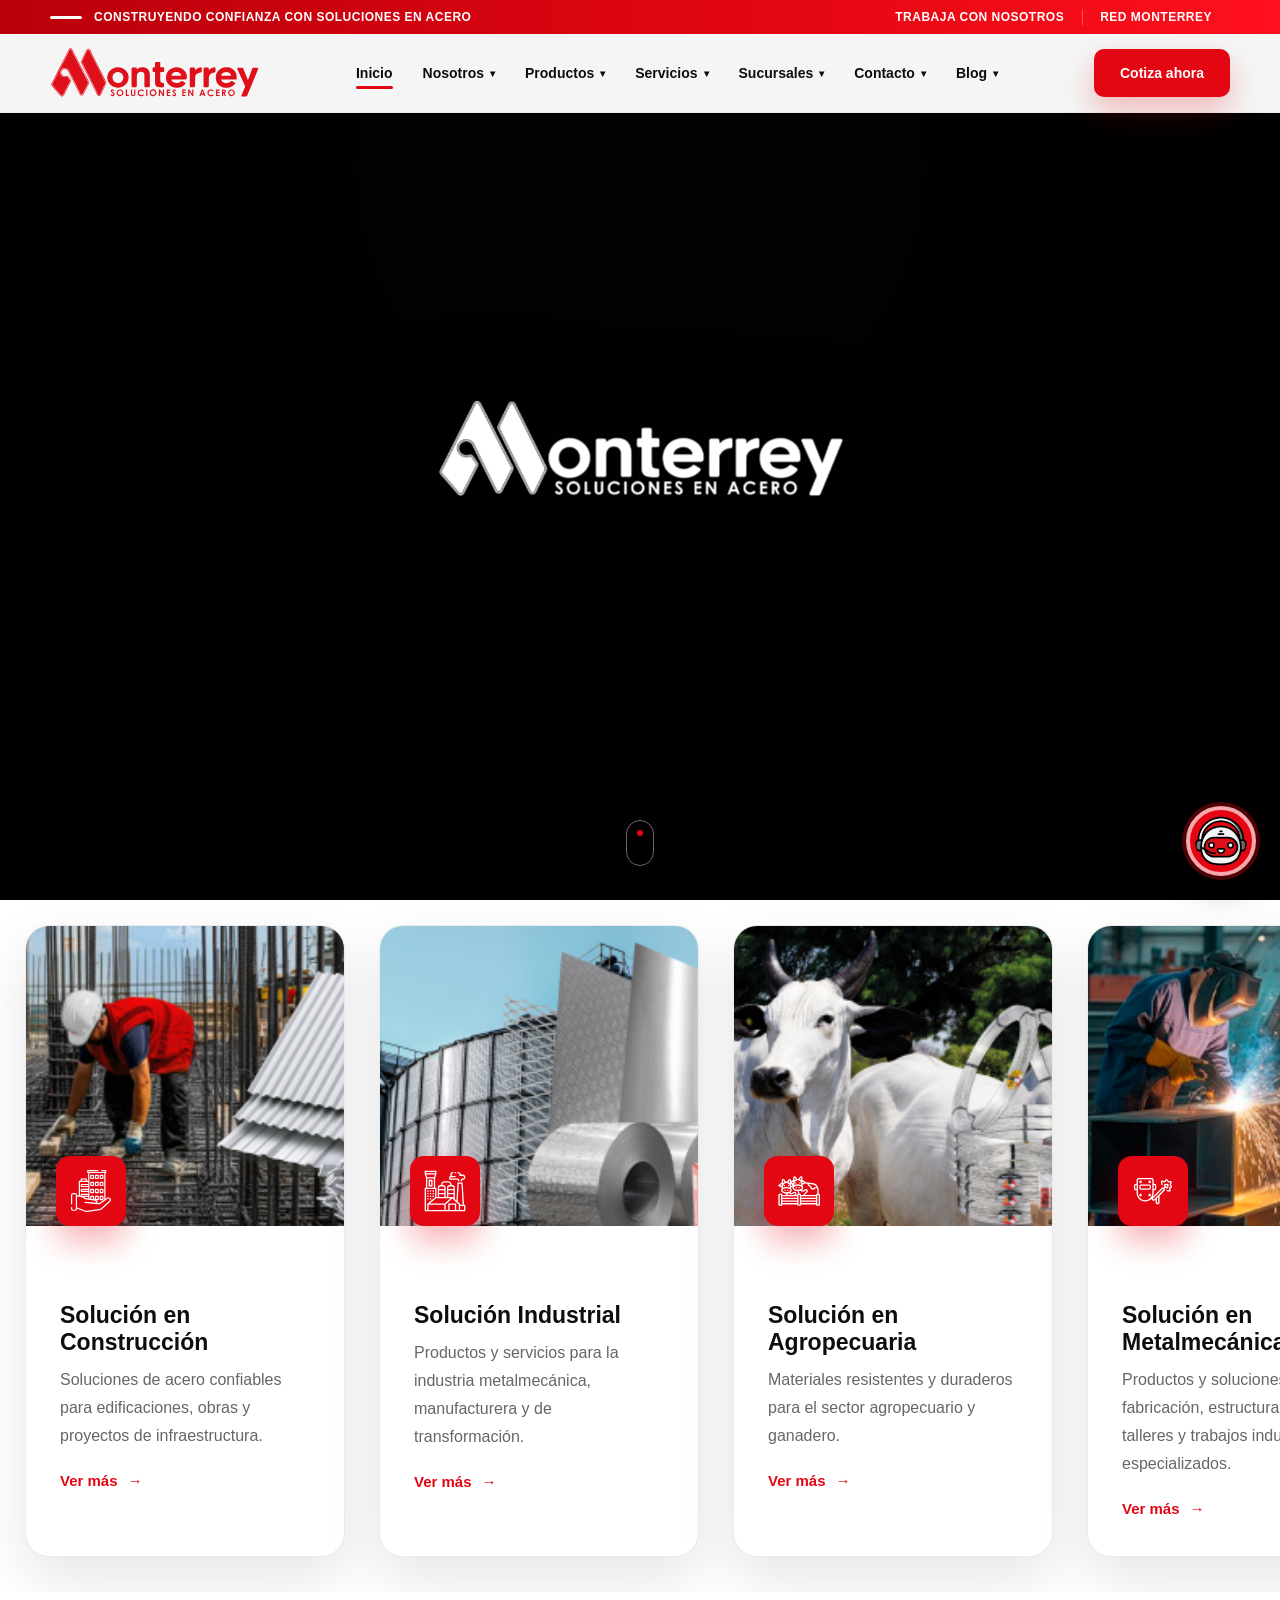
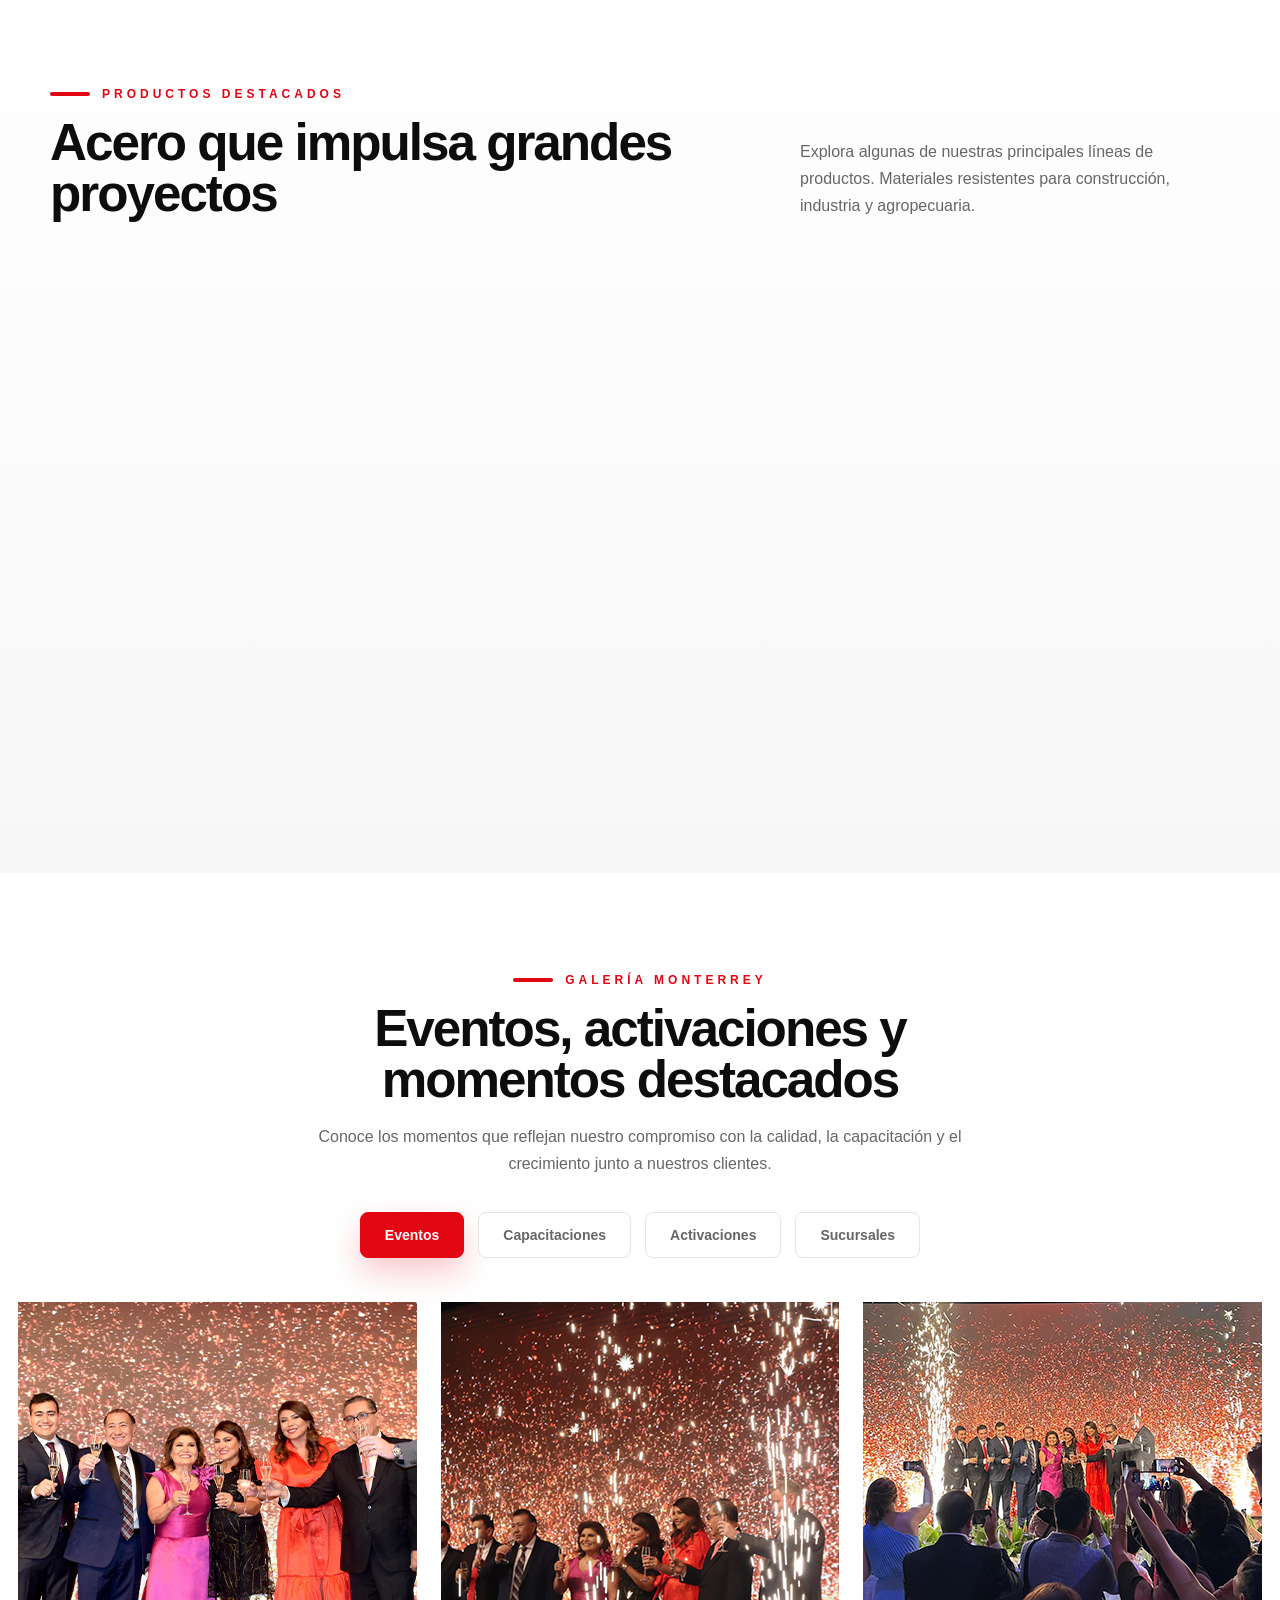
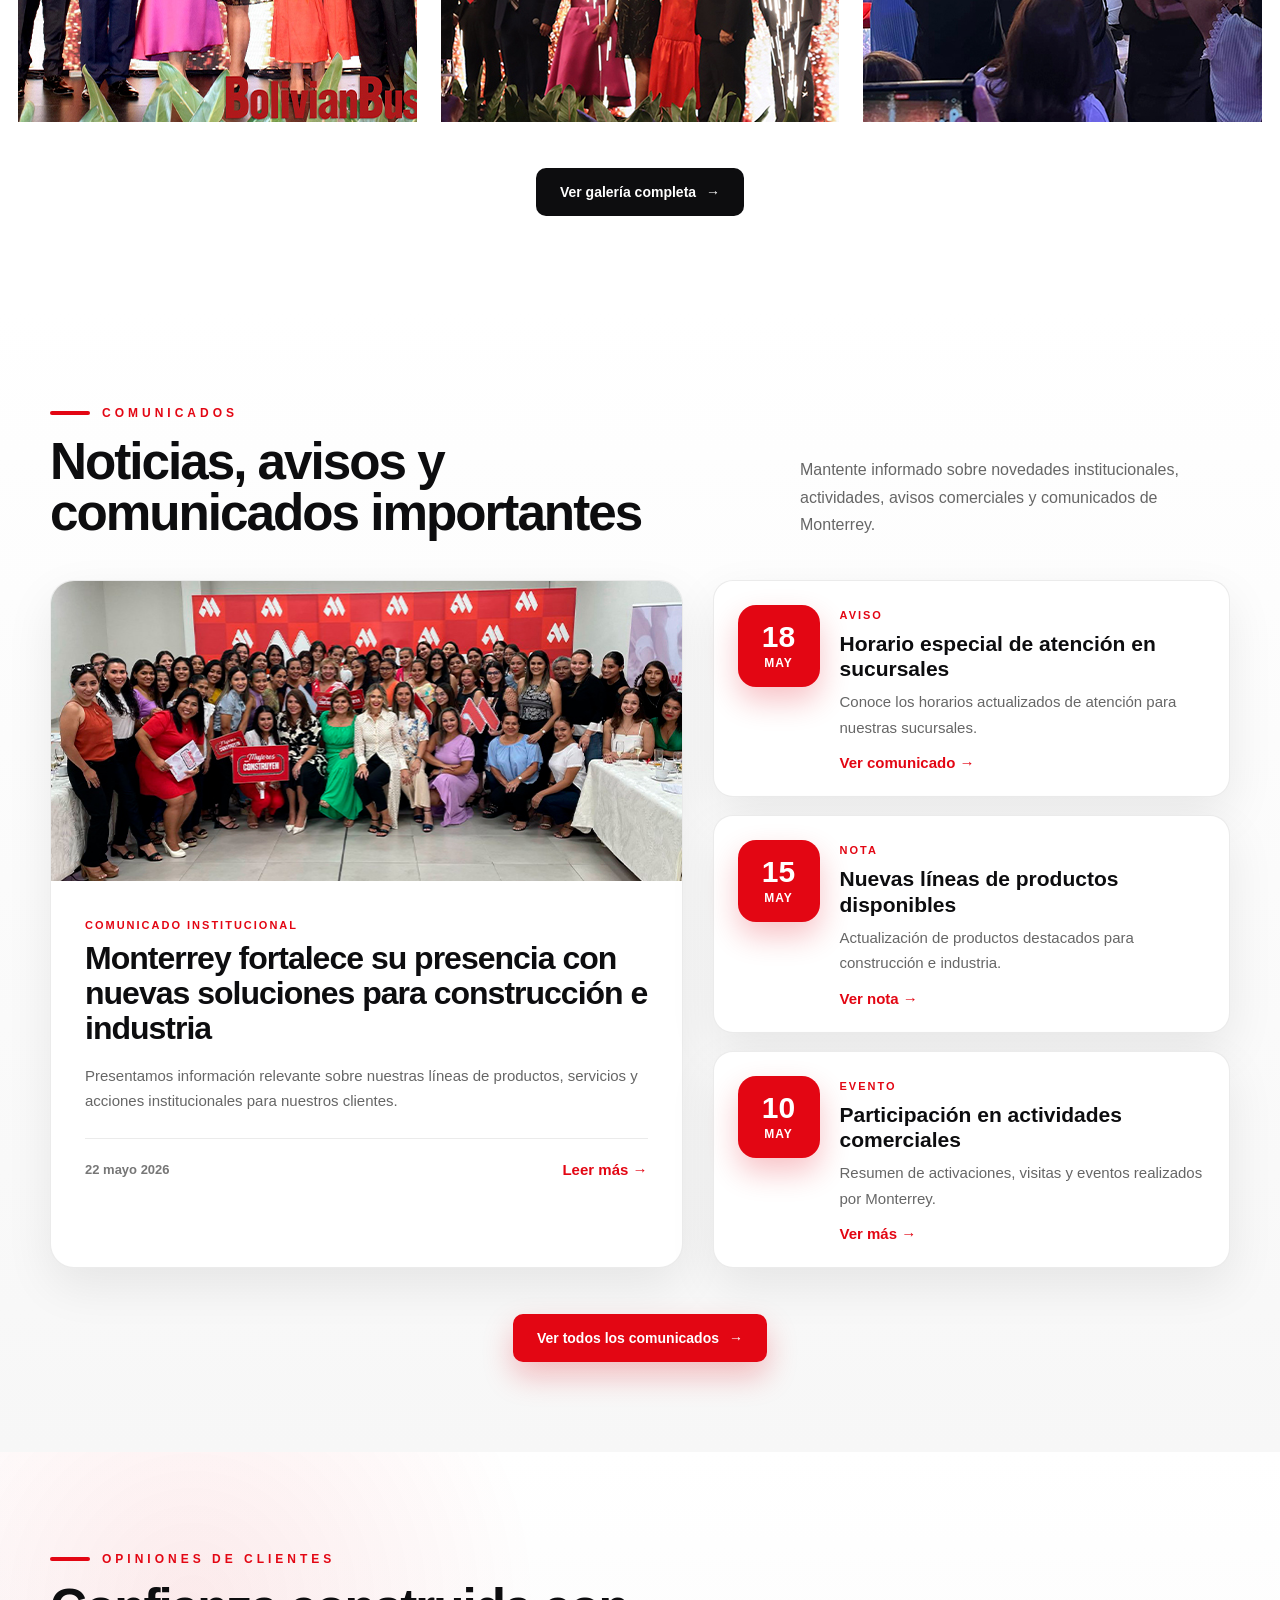
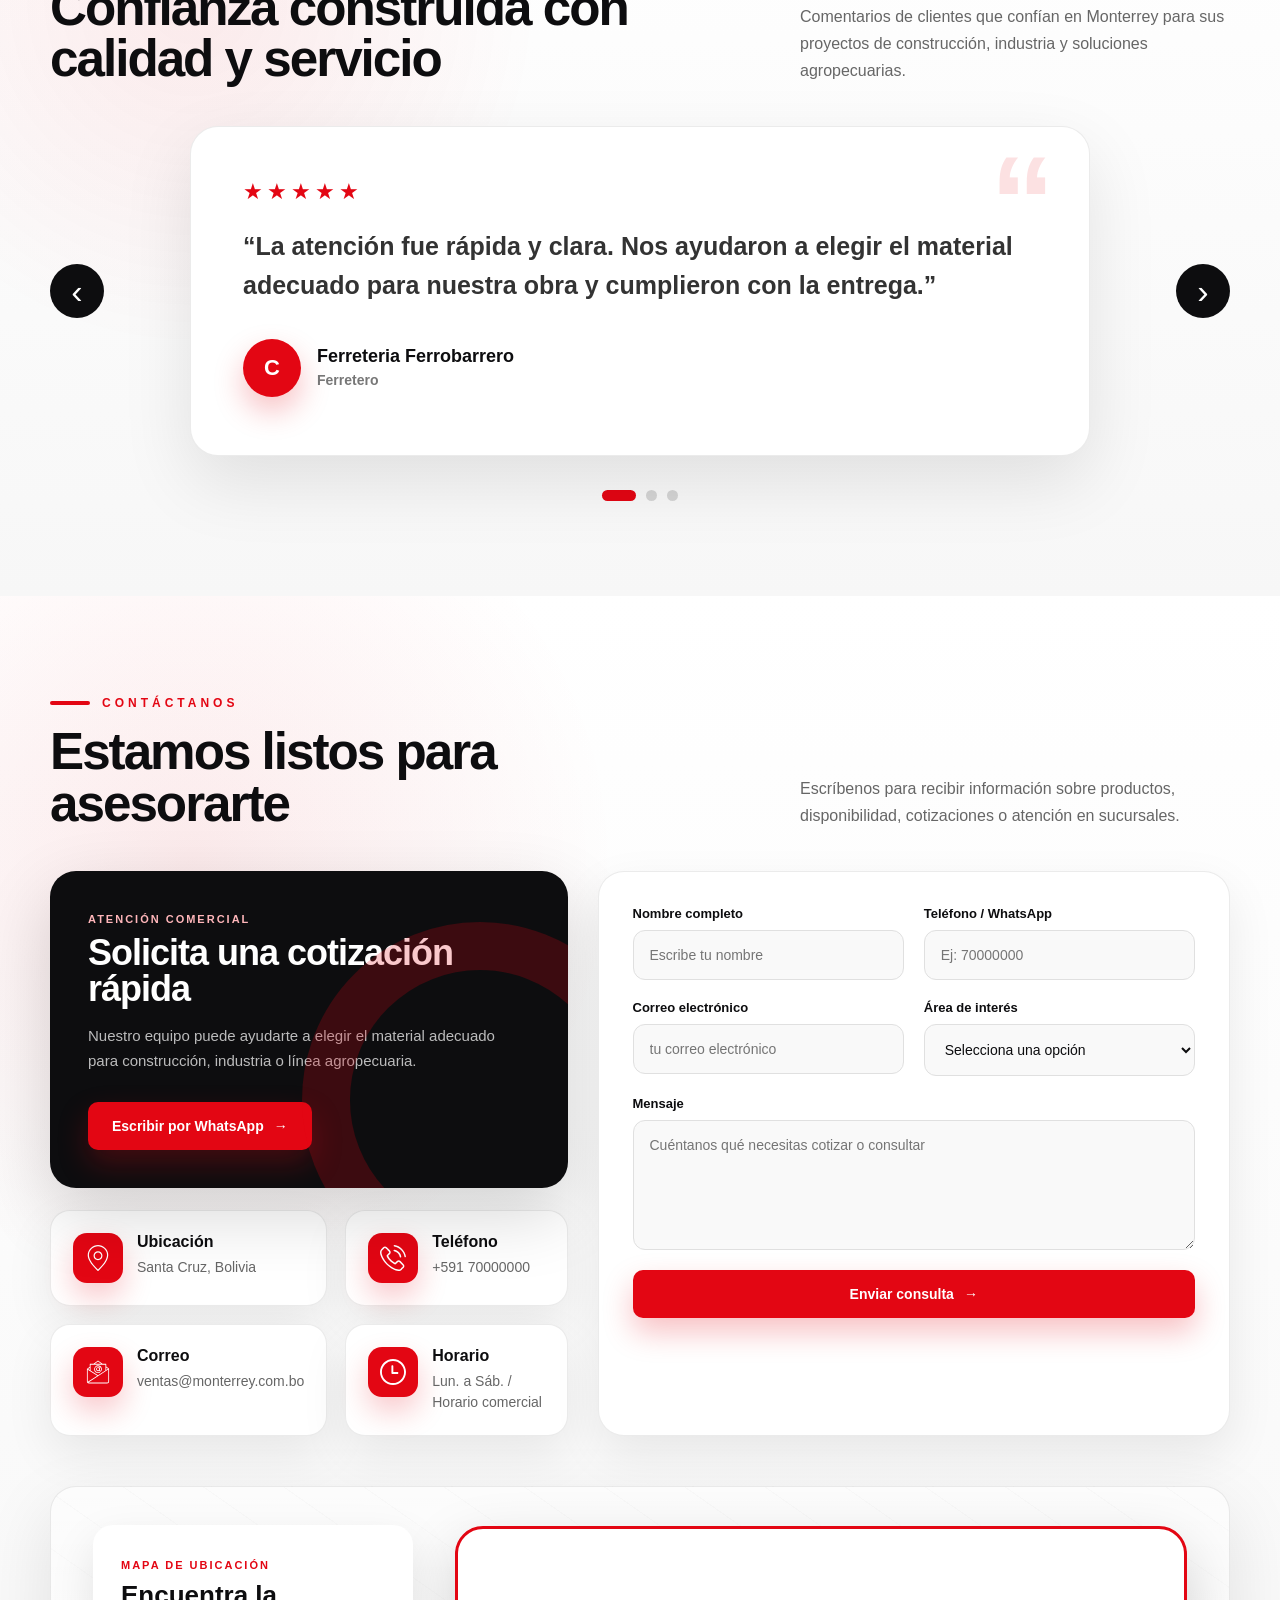
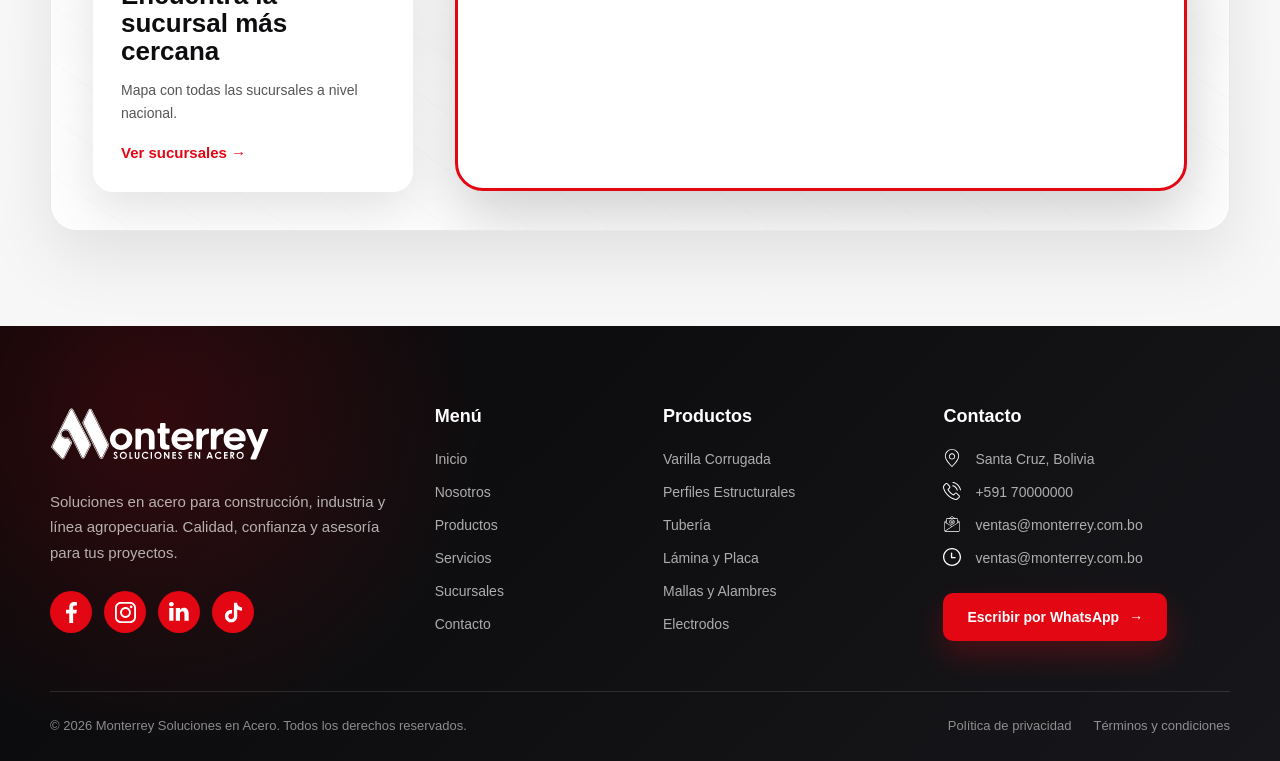
==== commit 69e05cd8: "Add files via upload Subiendo 5ta actualizacion" ====
--- a/index.html
+++ b/index.html
@@ -15,14 +15,31 @@
   <!-----------------------------------------HEADER----------------------------------------->
   <!---------------------------------------------------------------------------------------->
   <header class="header" id="header">
+    <div class="top-bar">
+      <div class="container top-bar-content">
+
+        <div class="top-bar-message">
+          <span>Construyendo confianza con soluciones en acero</span>
+        </div>
+
+        <div class="top-bar-links">
+          <a href="#">Trabaja con nosotros</a>
+          <a href="#">Red Monterrey</a>
+        </div>
+
+      </div>
+    </div>
+
     <div class="container nav">
       <a href="index.html" class="brand">
-        <!-- Cambia esta ruta por tu logo real -->
         <img src="img/logo-monterrey.svg" alt="Monterrey Soluciones en Acero" class="brand-logo">
       </a>
 
       <nav class="nav-menu" id="navMenu">
-
+        <div class="mobile-extra-links">
+          <a href="#">Trabaja con Nosotros</a>
+          <a href="#">Red Monterrey</a>
+        </div>
         <div class="nav-item">
           <a href="index.html" class="active">Inicio</a>
         </div>
@@ -43,18 +60,47 @@
           </div>
         </div>
 
-        <div class="nav-item has-dropdown">
+        <div class="nav-item has-dropdown products-dropdown">
           <button type="button" class="dropdown-toggle">
-              Productos
+            Productos
             <span class="dropdown-arrow">▾</span>
           </button>
 
-          <div class="dropdown-menu">
-            <a href="productos.html#construccion">Línea construcción</a>
-            <a href="productos.html#industrial">Línea industrial</a>
-            <a href="productos.html#agropecuaria">Línea agropecuaria</a>
-            <a href="productos.html#metalmecanica">Línea metalmecánica</a>
-            <a href="productos.html#catalogo">Catálogo completo</a>
+          <div class="dropdown-menu products-mega-menu">
+
+            <div class="products-menu-links">
+
+              <a href="productos.html#construccion" data-image="img/construccion.jpg">
+                <span>Solución en construcción</span>
+                <small>Materiales para obras, estructuras e infraestructura.</small>
+              </a>
+
+              <a href="productos.html#industrial" data-image="img/industria.jpg">
+                <span>Solución industrial</span>
+                <small>Productos para industria, fabricación y transformación.</small>
+              </a>
+
+              <a href="productos.html#agropecuaria" data-image="img/agropecuaria.jpg">
+                <span>Solución agropecuaria</span>
+                <small>Materiales resistentes para campo y ganadería.</small>
+              </a>
+
+              <a href="productos.html#metalmecanica" data-image="img/metalmecanica.jpg">
+                <span>Solución metalmecánica</span>
+                <small>Soluciones para talleres y estructuras metálicas.</small>
+              </a>
+
+            </div>
+
+            <div class="products-menu-preview">
+              <img src="img/construccion.jpg" alt="Soluciones Monterrey" id="productsMenuImage">
+
+              <div class="products-preview-label">
+                <span>Monterrey</span>
+                <strong>Soluciones en acero</strong>
+              </div>
+            </div>
+
           </div>
         </div>
 
@@ -173,7 +219,7 @@
               <img src="img/icons/construccion.svg" alt="Icono construcción">
             </div>
             <div class="solution-content">
-              <h3>Linea Construcción</h3>
+              <h3>Solución en Construcción</h3>
               <p>Soluciones de acero confiables para edificaciones, obras y proyectos de infraestructura.</p>
               <a href="#" class="solution-link"><span>Ver más</span><strong>→</strong></a>
             </div>
@@ -189,7 +235,7 @@
               <img src="img/icons/industria.svg" alt="Icono construcción">
             </div>
             <div class="solution-content">
-              <h3>Linea Industrial</h3>
+              <h3>Solución Industrial</h3>
               <p>Productos y servicios para la industria metalmecánica, manufacturera y de transformación.</p>
               <a href="#" class="solution-link"><span>Ver más</span><strong>→</strong></a>
             </div>
@@ -205,7 +251,7 @@
               <img src="img/icons/agro.svg" alt="Icono construcción">
             </div>
             <div class="solution-content">
-              <h3>Línea Agropecuaria</h3>
+              <h3>Solución en Agropecuaria</h3>
               <p>Materiales resistentes y duraderos para el sector agropecuario y ganadero.</p>
               <a href="#" class="solution-link"><span>Ver más</span><strong>→</strong></a>
             </div>
@@ -221,7 +267,7 @@
               <img src="img/icons/metalmecanica.svg" alt="Icono construcción">
             </div>
             <div class="solution-content">
-              <h3>Línea Metalmecánica</h3>
+              <h3>Solución en Metalmecánica</h3>
               <p>Productos y soluciones para fabricación, estructuras metálicas, talleres y trabajos industriales
                 especializados.</p>
               <a href="servicios.html" class="solution-link"><span>Ver más</span><strong>→</strong></a>
@@ -842,19 +888,19 @@
             </p>
 
             <div class="footer-social">
-              <a href="#" class="footer-social-icon">
+              <a href="https://www.facebook.com/Importadoramonterreysrl" target="_blank" class="footer-social-icon">
                 <img src="img/icons/footer/facebook.svg" alt="Facebook">
               </a>
 
-              <a href="#" class="footer-social-icon">
+              <a href="https://www.instagram.com/monterreysrl/" target="_blank" class="footer-social-icon">
                 <img src="img/icons/footer/instagram.svg" alt="Instagram">
               </a>
 
-              <a href="#" class="footer-social-icon">
+              <a href="https://www.linkedin.com/company/importadora-monterrey/posts/?feedView=all" target="_blank" class="footer-social-icon">
                 <img src="img/icons/footer/linkedin.svg" alt="linkedin">
               </a>
 
-              <a href="#" class="footer-social-icon">
+              <a href="https://www.tiktok.com/@monterrey_srl" target="_blank" class="footer-social-icon">
                 <img src="img/icons/footer/tiktok.svg" alt="Tiktok">
               </a>
 
--- a/css/style.css
+++ b/css/style.css
@@ -513,7 +513,7 @@
 
 .solution-content h3 {
   margin-bottom: 10px;
-  font-size: 28px;
+  font-size: 23px;
   font-weight: 900;
 }
 
@@ -3012,7 +3012,7 @@
 }
 
 .org-node-ceo span {
-  color: #ffb6ba;
+  color: #ff000d;
 }
 
 .org-node h3 {
@@ -3760,4 +3760,1579 @@
   .nav-menu.active .has-dropdown.mobile-open:hover > .dropdown-menu {
     display: flex !important;
   }
+}
+/* =========================
+   TOP HEADER ROJO
+========================= */
+
+.top-header {
+  width: 100%;
+  background: var(--red);
+  color: #ffffff;
+  border-bottom: 1px solid rgba(255, 255, 255, 0.14);
+}
+
+.top-header-content {
+  height: 34px;
+  display: flex;
+  align-items: center;
+  justify-content: space-between;
+  gap: 22px;
+}
+
+.top-header-links,
+.top-header-contact {
+  display: flex;
+  align-items: center;
+  gap: 24px;
+}
+
+.top-header a {
+  position: relative;
+  color: #ffffff;
+  font-size: 12px;
+  font-weight: 900;
+  letter-spacing: 0.4px;
+  text-transform: uppercase;
+  opacity: 0.92;
+  transition: 0.25s ease;
+}
+
+.top-header a:hover {
+  opacity: 1;
+  transform: translateY(-1px);
+}
+
+.top-header a::after {
+  content: "";
+  position: absolute;
+  left: 0;
+  bottom: -5px;
+  width: 0;
+  height: 2px;
+  background: #ffffff;
+  border-radius: 30px;
+  transition: 0.25s ease;
+}
+
+.top-header a:hover::after {
+  width: 100%;
+}
+
+/* Ajuste del header porque ahora tiene barra superior */
+.nav {
+  height: 78px;
+}
+
+/* Responsive */
+@media (max-width: 1024px) {
+  .top-header-content {
+    justify-content: center;
+  }
+
+  .top-header-contact {
+    display: none;
+  }
+
+  .top-header-links {
+    gap: 16px;
+    overflow-x: auto;
+    white-space: nowrap;
+    width: 100%;
+    justify-content: flex-start;
+    padding-bottom: 2px;
+  }
+
+  .top-header-links::-webkit-scrollbar {
+    display: none;
+  }
+
+  .nav-menu.active {
+    top: 112px !important;
+  }
+}
+
+@media (max-width: 768px) {
+  .top-header-content {
+    height: 32px;
+  }
+
+  .top-header a {
+    font-size: 11px;
+  }
+
+  .nav {
+    height: 74px;
+  }
+
+  .brand-logo {
+    width: 165px;
+  }
+
+  .nav-menu.active {
+    top: 106px !important;
+  }
+}
+
+/* =========================
+   TOP HEADER MOBILE
+========================= */
+
+@media (max-width: 768px) {
+  .top-header {
+    display: none !important;
+  }
+
+  .nav-menu.active {
+    top: 92px !important;
+  }
+}
+/* =========================
+   LINKS SUPERIORES DENTRO DEL MENÚ MÓVIL
+========================= */
+
+.mobile-top-links {
+  display: none;
+}
+
+@media (max-width: 768px) {
+  .mobile-top-links {
+    display: grid;
+    gap: 8px;
+    margin-bottom: 18px;
+    padding: 14px;
+    background: var(--red);
+    border-radius: 14px;
+  }
+
+  .mobile-top-links a {
+    color: #ffffff !important;
+    font-size: 12px !important;
+    font-weight: 900 !important;
+    letter-spacing: 0.4px;
+    text-transform: uppercase;
+    padding: 8px 10px !important;
+    border-bottom: 1px solid rgba(255, 255, 255, 0.22) !important;
+  }
+
+  .mobile-top-links a:last-child {
+    border-bottom: none !important;
+  }
+
+  .mobile-top-links a::after {
+    display: none !important;
+  }
+}
+
+
+/* =========================
+   TOP BAR MONTERREY FINAL
+========================= */
+
+.top-bar {
+  width: 100%;
+  height: 34px;
+  background: linear-gradient(90deg, #b9000a 0%, var(--red) 60%, #ff101d 100%);
+  color: #ffffff;
+}
+
+.top-bar-content {
+  height: 34px;
+  display: flex;
+  align-items: center;
+  justify-content: space-between;
+  gap: 28px;
+}
+
+.top-bar-message {
+  display: flex;
+  align-items: center;
+  min-width: 0;
+}
+
+.top-bar-message span {
+  color: #ffffff;
+  font-size: 12px;
+  font-weight: 900;
+  letter-spacing: 0.5px;
+  text-transform: uppercase;
+  white-space: nowrap;
+}
+
+.top-bar-message span::before {
+  content: "";
+  display: inline-block;
+  width: 32px;
+  height: 3px;
+  margin-right: 12px;
+  vertical-align: middle;
+  background: #ffffff;
+  border-radius: 50px;
+}
+
+.top-bar-links {
+  height: 100%;
+  display: flex;
+  align-items: center;
+  gap: 0;
+}
+
+.top-bar-links a {
+  position: relative;
+  height: 100%;
+  display: inline-flex;
+  align-items: center;
+  padding: 0 18px;
+  color: #ffffff !important;
+  font-size: 12px;
+  font-weight: 900;
+  letter-spacing: 0.5px;
+  text-transform: uppercase;
+  white-space: nowrap;
+}
+
+.top-bar-links a::before {
+  content: "";
+  position: absolute;
+  left: 0;
+  top: 9px;
+  bottom: 9px;
+  width: 1px;
+  background: rgba(255, 255, 255, 0.3);
+}
+
+.top-bar-links a:first-child::before {
+  display: none;
+}
+
+.top-bar-links a:hover {
+  background: rgba(255, 255, 255, 0.12);
+}
+
+/* Oculta links móviles en escritorio */
+.mobile-extra-links {
+  display: none !important;
+}
+
+/* Header principal debajo de la barra */
+.header .nav {
+  height: 78px;
+  display: flex;
+  align-items: center;
+  justify-content: space-between;
+}
+
+/* =========================
+   TOP BAR EN MÓVIL
+========================= */
+
+@media (max-width: 1024px) {
+  .top-bar {
+    display: none !important;
+  }
+
+  .header .nav {
+    height: 78px;
+  }
+
+  .nav-menu.active {
+    top: 78px !important;
+  }
+
+  .nav-menu.active .mobile-extra-links {
+    display: grid !important;
+    grid-template-columns: 1fr;
+    gap: 8px;
+    margin-bottom: 18px;
+    padding: 14px;
+    border-radius: 16px;
+    background: linear-gradient(135deg, #b9000a 0%, var(--red) 65%, #ff1a26 100%);
+  }
+
+  .nav-menu.active .mobile-extra-links a {
+    display: flex !important;
+    align-items: center;
+    justify-content: space-between;
+    color: #ffffff !important;
+    padding: 12px 14px !important;
+    border-radius: 10px;
+    background: rgba(255, 255, 255, 0.1);
+    font-size: 12px !important;
+    font-weight: 900 !important;
+    letter-spacing: 0.4px;
+    text-transform: uppercase;
+  }
+
+  .nav-menu.active .mobile-extra-links a::after {
+    content: "→" !important;
+    position: static !important;
+    width: auto !important;
+    height: auto !important;
+    background: transparent !important;
+    transform: none !important;
+  }
+}
+
+/* =========================
+   AJUSTE FINO MENÚ MÓVIL
+========================= */
+
+@media (max-width: 768px) {
+  .nav-menu.active {
+    padding: 22px 24px 24px !important;
+    border-radius: 18px !important;
+  }
+
+  .nav-menu.active .mobile-extra-links {
+    padding: 12px !important;
+    margin-bottom: 18px !important;
+    border-radius: 14px !important;
+    gap: 8px !important;
+    background: linear-gradient(135deg, #c9000c 0%, var(--red) 70%, #ff1a26 100%) !important;
+  }
+
+  .nav-menu.active .mobile-extra-links a {
+    padding: 11px 14px !important;
+    border-radius: 9px !important;
+    font-size: 11px !important;
+    letter-spacing: 0.3px !important;
+  }
+
+  .nav-menu.active > .nav-item,
+  .nav-menu.active > a {
+    border-bottom: 1px solid #e7e7e7 !important;
+  }
+
+  .nav-menu.active .dropdown-toggle {
+    padding: 14px 0 !important;
+  }
+}
+
+
+/* =========================
+   FIX INICIO MENÚ MÓVIL
+========================= */
+
+@media (max-width: 1024px) {
+  .nav-menu.active .nav-item > a {
+    width: 100% !important;
+    display: flex !important;
+    align-items: center !important;
+    justify-content: space-between !important;
+
+    padding: 14px 0 !important;
+    margin: 0 !important;
+
+    color: var(--black) !important;
+    font-size: 15px !important;
+    font-weight: 900 !important;
+    line-height: 1.2 !important;
+
+    border-bottom: 1px solid #e6e6e6 !important;
+  }
+
+  .nav-menu.active .nav-item > a::after {
+    bottom: -1px !important;
+    height: 3px !important;
+  }
+
+  .nav-menu.active .dropdown-toggle {
+    font-size: 15px !important;
+    font-weight: 900 !important;
+    line-height: 1.2 !important;
+  }
+}
+
+/* =========================
+   DROPDOWN PRODUCTOS CON IMAGEN
+========================= */
+
+.products-dropdown .products-mega-menu {
+  width: 860px !important;
+  min-height: 360px !important;
+  grid-template-columns: 1fr 340px !important;
+  gap: 34px !important;
+  padding: 32px !important;
+}
+
+.products-dropdown .products-mega-menu::after {
+  display: none !important;
+  content: none !important;
+}
+
+.products-menu-links {
+  display: grid;
+  grid-template-columns: repeat(2, 1fr);
+  gap: 18px 28px;
+  align-content: center;
+}
+
+.products-menu-links a {
+  display: block;
+  padding: 16px 0 18px !important;
+  border-bottom: 3px solid #e4e4e4 !important;
+  color: var(--black) !important;
+  transition: 0.3s ease;
+}
+
+.products-menu-links a::after {
+  display: none !important;
+}
+
+.products-menu-links a span {
+  display: block;
+  margin-bottom: 8px;
+  color: var(--black);
+  font-size: 16px;
+  font-weight: 900;
+  line-height: 1.2;
+}
+
+.products-menu-links a small {
+  display: block;
+  color: #666666;
+  font-size: 13px;
+  line-height: 1.45;
+  font-weight: 600;
+}
+
+.products-menu-links a:hover {
+  padding-left: 10px !important;
+  border-bottom-color: var(--red) !important;
+  background: transparent !important;
+}
+
+.products-menu-links a:hover span {
+  color: var(--red);
+}
+
+/* Imagen derecha */
+
+.products-menu-preview {
+  position: relative;
+  overflow: hidden;
+  border-radius: 22px;
+  min-height: 296px;
+  background: #eeeeee;
+  box-shadow: 0 18px 45px rgba(0, 0, 0, 0.12);
+}
+
+.products-menu-preview img {
+  width: 100%;
+  height: 100%;
+  min-height: 296px;
+  object-fit: cover;
+  display: block;
+  transition: 0.45s ease;
+}
+
+.products-menu-preview::after {
+  content: "";
+  position: absolute;
+  inset: 0;
+  background:
+    linear-gradient(
+      180deg,
+      rgba(0, 0, 0, 0.05) 0%,
+      rgba(0, 0, 0, 0.62) 100%
+    );
+}
+
+.products-preview-label {
+  position: absolute;
+  left: 22px;
+  right: 22px;
+  bottom: 22px;
+  z-index: 2;
+  color: #ffffff;
+}
+
+.products-preview-label span {
+  display: block;
+  margin-bottom: 5px;
+  color: #ffb4b8;
+  font-size: 11px;
+  font-weight: 900;
+  letter-spacing: 2px;
+  text-transform: uppercase;
+}
+
+.products-preview-label strong {
+  display: block;
+  color: #ffffff;
+  font-size: 22px;
+  line-height: 1.1;
+  font-weight: 900;
+}
+
+/* Responsive: en móvil quitamos imagen para que no se rompa */
+
+@media (max-width: 1024px) {
+  .products-dropdown .products-mega-menu {
+    width: 100% !important;
+    min-height: auto !important;
+    grid-template-columns: 1fr !important;
+    padding: 0 !important;
+  }
+
+  .products-menu-links {
+    display: block !important;
+  }
+
+  .products-menu-links a {
+    padding: 13px 16px !important;
+    border-bottom: 1px solid #dddddd !important;
+  }
+
+  .products-menu-links a span {
+    font-size: 14px;
+    margin-bottom: 4px;
+  }
+
+  .products-menu-links a small {
+    font-size: 12px;
+  }
+
+  .products-menu-preview {
+    display: none !important;
+  }
+}
+
+
+/* =========================
+   PRODUCTOS MEGA MENU MÁS AMPLIO
+========================= */
+
+.products-dropdown .products-mega-menu {
+  width: 1120px !important;
+  min-height: 430px !important;
+  grid-template-columns: 1.15fr 420px !important;
+  gap: 46px !important;
+  padding: 40px !important;
+}
+
+.products-menu-links {
+  gap: 34px 38px !important;
+}
+
+.products-menu-links a {
+  padding: 20px 0 24px !important;
+}
+
+.products-menu-links a span {
+  font-size: 19px !important;
+  line-height: 1.12 !important;
+  margin-bottom: 10px !important;
+}
+
+.products-menu-links a small {
+  font-size: 14px !important;
+  line-height: 1.55 !important;
+}
+
+.products-menu-preview {
+  min-height: 350px !important;
+  border-radius: 24px !important;
+}
+
+.products-menu-preview img {
+  min-height: 350px !important;
+}
+
+.products-preview-label {
+  left: 28px !important;
+  right: 28px !important;
+  bottom: 28px !important;
+}
+
+.products-preview-label strong {
+  font-size: 26px !important;
+}
+
+/* Ajuste para pantallas medianas */
+@media (max-width: 1200px) {
+  .products-dropdown .products-mega-menu {
+    width: 900px !important;
+    grid-template-columns: 1fr 340px !important;
+    gap: 34px !important;
+    padding: 34px !important;
+  }
+
+  .products-menu-preview {
+    min-height: 320px !important;
+  }
+
+  .products-menu-preview img {
+    min-height: 320px !important;
+  }
+}
+
+/* =========================
+   ORGANIGRAMA GENERAL MONTERREY
+========================= */
+
+.org-chart-section {
+  padding: 95px 0;
+  background:
+    radial-gradient(circle at 85% 10%, rgba(227, 6, 19, 0.08), transparent 22%),
+    linear-gradient(180deg, #f7f7f7 0%, #ffffff 100%);
+  overflow: hidden;
+}
+
+.org-tree {
+  position: relative;
+  margin-top: 50px;
+  padding: 50px 34px;
+  background: #ffffff;
+  border-radius: 34px;
+  border: 1px solid rgba(0, 0, 0, 0.08);
+  box-shadow: 0 28px 80px rgba(0, 0, 0, 0.10);
+  overflow-x: auto;
+}
+
+/* Línea principal vertical */
+
+.org-main-line {
+  position: relative;
+  z-index: 2;
+  max-width: 540px;
+  margin: 0 auto;
+  display: grid;
+  justify-items: center;
+}
+
+.org-main-card {
+  width: 100%;
+  min-height: 110px;
+  background: var(--black);
+  color: #ffffff;
+  border-radius: 22px;
+  padding: 26px 32px;
+  text-align: center;
+  box-shadow: 0 22px 55px rgba(0, 0, 0, 0.16);
+  position: relative;
+}
+
+.org-main-card span,
+.org-management-card span,
+.org-area-box span,
+.org-support-card span {
+  display: block;
+  margin-bottom: 8px;
+  color: var(--red);
+  font-size: 11px;
+  font-weight: 900;
+  letter-spacing: 3px;
+  text-transform: uppercase;
+}
+
+.org-main-card h3 {
+  margin-bottom: 8px;
+  color: #ffffff;
+  font-size: 25px;
+  line-height: 1.15;
+  font-weight: 900;
+}
+
+.org-main-card p {
+  color: rgba(255, 255, 255, 0.76);
+  font-size: 14px;
+  font-weight: 700;
+}
+
+.org-board-card {
+  background:
+    radial-gradient(circle at 12% 20%, rgba(227, 6, 19, 0.25), transparent 30%),
+    var(--black);
+}
+
+.org-connector {
+  width: 4px;
+  height: 34px;
+  background: var(--red);
+}
+
+/* Apoyos laterales */
+
+.org-side-supports {
+  position: relative;
+  max-width: 1180px;
+  margin: -270px auto 40px;
+  min-height: 280px;
+  pointer-events: none;
+}
+
+.org-support-card {
+  position: absolute;
+  width: 240px;
+  background: #ffffff;
+  border-radius: 18px;
+  padding: 22px;
+  border: 1px solid rgba(0, 0, 0, 0.08);
+  border-left: 6px solid var(--red);
+  box-shadow: 0 18px 45px rgba(0, 0, 0, 0.10);
+  pointer-events: auto;
+}
+
+.org-support-card h4 {
+  margin-bottom: 6px;
+  color: var(--black);
+  font-size: 18px;
+  font-weight: 900;
+}
+
+.org-support-card p {
+  color: #666666;
+  font-size: 14px;
+  line-height: 1.5;
+}
+
+.org-support-left {
+  left: 0;
+  top: 105px;
+}
+
+.org-support-right {
+  right: 0;
+  top: 105px;
+}
+
+.org-support-left::after,
+.org-support-right::after {
+  content: "";
+  position: absolute;
+  top: 50%;
+  width: 260px;
+  height: 3px;
+  background: var(--red);
+}
+
+.org-support-left::after {
+  left: 100%;
+}
+
+.org-support-right::after {
+  right: 100%;
+}
+
+/* Línea hacia gerencias */
+
+.org-branch-line {
+  position: relative;
+  width: min(920px, 88%);
+  height: 3px;
+  margin: 20px auto 28px;
+  background: var(--red);
+  border-radius: 30px;
+}
+
+.org-branch-line::before {
+  content: "";
+  position: absolute;
+  left: 50%;
+  bottom: 0;
+  width: 4px;
+  height: 36px;
+  background: var(--red);
+  transform: translateX(-50%);
+}
+
+/* Gerencias */
+
+.org-management-grid {
+  position: relative;
+  display: grid;
+  grid-template-columns: repeat(5, minmax(170px, 1fr));
+  gap: 18px;
+  min-width: 980px;
+}
+
+.org-management-card {
+  position: relative;
+  background: #ffffff;
+  border-radius: 20px;
+  padding: 24px 20px;
+  text-align: center;
+  border: 1px solid rgba(0, 0, 0, 0.08);
+  border-top: 7px solid var(--red);
+  box-shadow: 0 18px 48px rgba(0, 0, 0, 0.08);
+  transition: 0.35s ease;
+}
+
+.org-management-card::before {
+  content: "";
+  position: absolute;
+  top: -31px;
+  left: 50%;
+  width: 3px;
+  height: 30px;
+  background: var(--red);
+  transform: translateX(-50%);
+}
+
+.org-management-card:hover {
+  transform: translateY(-8px);
+  box-shadow: 0 26px 65px rgba(0, 0, 0, 0.14);
+}
+
+.org-management-card h3 {
+  margin-bottom: 8px;
+  color: var(--black);
+  font-size: 19px;
+  line-height: 1.15;
+  font-weight: 900;
+}
+
+.org-management-card p {
+  color: #666666;
+  font-size: 14px;
+  font-weight: 700;
+}
+
+/* Áreas y jefaturas */
+
+.org-areas-grid {
+  position: relative;
+  margin-top: 54px;
+  display: grid;
+  grid-template-columns: repeat(6, minmax(165px, 1fr));
+  gap: 18px;
+  min-width: 1120px;
+}
+
+.org-areas-grid::before {
+  content: "";
+  position: absolute;
+  left: 60px;
+  right: 60px;
+  top: -28px;
+  height: 3px;
+  background: rgba(227, 6, 19, 0.8);
+  border-radius: 50px;
+}
+
+.org-area-box {
+  position: relative;
+  min-height: 135px;
+  background: #fafafa;
+  border-radius: 18px;
+  padding: 22px 18px;
+  border: 1px solid rgba(0, 0, 0, 0.08);
+  border-left: 6px solid var(--red);
+  box-shadow: 0 16px 40px rgba(0, 0, 0, 0.07);
+  transition: 0.3s ease;
+}
+
+.org-area-box::before {
+  content: "";
+  position: absolute;
+  top: -28px;
+  left: 50%;
+  width: 3px;
+  height: 28px;
+  background: var(--red);
+  transform: translateX(-50%);
+}
+
+.org-area-box:hover {
+  transform: translateY(-6px);
+  background: #ffffff;
+  box-shadow: 0 24px 60px rgba(0, 0, 0, 0.12);
+}
+
+.org-area-box h4 {
+  margin-bottom: 8px;
+  color: var(--black);
+  font-size: 17px;
+  line-height: 1.2;
+  font-weight: 900;
+}
+
+.org-area-box p {
+  color: #666666;
+  font-size: 13px;
+  line-height: 1.45;
+  font-weight: 700;
+}
+
+/* Scroll horizontal elegante en organigrama */
+
+.org-tree::-webkit-scrollbar {
+  height: 10px;
+}
+
+.org-tree::-webkit-scrollbar-track {
+  background: #eeeeee;
+  border-radius: 20px;
+}
+
+.org-tree::-webkit-scrollbar-thumb {
+  background: var(--red);
+  border-radius: 20px;
+}
+
+/* Responsive */
+
+@media (max-width: 1200px) {
+  .org-tree {
+    padding: 42px 28px;
+  }
+
+  .org-side-supports {
+    margin-top: 36px;
+    min-height: auto;
+    display: grid;
+    grid-template-columns: repeat(2, 240px);
+    justify-content: center;
+    gap: 18px;
+  }
+
+  .org-support-card {
+    position: static;
+    width: auto;
+  }
+
+  .org-support-card::after {
+    display: none;
+  }
+}
+
+@media (max-width: 768px) {
+  .org-chart-section {
+    padding: 75px 0;
+  }
+
+  .org-tree {
+    padding: 28px 20px;
+    border-radius: 24px;
+  }
+
+  .org-main-line {
+    max-width: 100%;
+    min-width: 300px;
+  }
+
+  .org-main-card {
+    padding: 24px 20px;
+  }
+
+  .org-main-card h3 {
+    font-size: 21px;
+  }
+
+  .org-side-supports {
+    grid-template-columns: 1fr;
+  }
+
+  .org-management-grid {
+    min-width: 920px;
+  }
+
+  .org-areas-grid {
+    min-width: 1080px;
+  }
+}
+/* =========================
+   CONTROLLER JUNTO A GERENCIA CORPORATIVA
+========================= */
+
+.org-corporate-row {
+  width: 100%;
+  display: grid;
+  grid-template-columns: 1fr 270px;
+  gap: 22px;
+  align-items: center;
+}
+
+.org-corporate-row .org-main-card {
+  width: 100%;
+}
+
+.org-controller-card {
+  position: relative !important;
+  width: 100% !important;
+  padding: 22px !important;
+  background: #ffffff !important;
+  color: var(--black) !important;
+  border-radius: 18px !important;
+  border: 1px solid rgba(0, 0, 0, 0.08) !important;
+  border-left: 6px solid var(--red) !important;
+  box-shadow: 0 18px 45px rgba(0, 0, 0, 0.10) !important;
+}
+
+.org-controller-card::before {
+  content: "";
+  position: absolute;
+  left: -22px;
+  top: 50%;
+  width: 22px;
+  height: 3px;
+  background: var(--red);
+  transform: translateY(-50%);
+}
+
+.org-controller-card::after {
+  display: none !important;
+}
+
+.org-controller-card h4 {
+  margin-bottom: 6px;
+  color: var(--black);
+  font-size: 18px;
+  font-weight: 900;
+}
+
+.org-controller-card p {
+  color: #666666;
+  font-size: 14px;
+  line-height: 1.5;
+  font-weight: 700;
+}
+
+/* Como ahora solo queda asesor legal, ajustamos el bloque lateral */
+.org-side-supports {
+  margin: -190px auto 40px !important;
+}
+
+.org-side-supports .org-support-right {
+  display: none !important;
+}
+
+/* Responsive */
+@media (max-width: 900px) {
+  .org-corporate-row {
+    grid-template-columns: 1fr;
+    gap: 12px;
+  }
+
+  .org-controller-card::before {
+    left: 50%;
+    top: -12px;
+    width: 3px;
+    height: 12px;
+    transform: translateX(-50%);
+  }
+
+  .org-side-supports {
+    margin: 30px auto 40px !important;
+  }
+}
+
+/* =========================
+   ORGANIGRAMA FULL WIDTH
+   Pegar al FINAL de style.css
+========================= */
+
+.container-wide {
+  width: min(96%, 1680px);
+  margin: 0 auto;
+}
+
+/* Dar más aire al bloque completo */
+.org-chart-section {
+  padding: 100px 0 !important;
+}
+
+/* El organigrama ocupa más pantalla */
+.org-tree {
+  width: 100% !important;
+  max-width: 100% !important;
+  padding: 60px 50px !important;
+  border-radius: 34px !important;
+  overflow-x: auto !important;
+}
+
+/* Línea principal un poco más ancha */
+.org-main-line {
+  max-width: 700px !important;
+}
+
+/* Tarjetas principales más horizontales */
+.org-main-card {
+  min-height: 100px !important;
+  padding: 24px 34px !important;
+}
+
+/* Fila de gerente corporativo + controller */
+.org-corporate-row {
+  grid-template-columns: 1fr 300px !important;
+  gap: 24px !important;
+}
+
+/* Apoyo legal menos encima */
+.org-side-supports {
+  max-width: 1400px !important;
+  margin: -170px auto 55px !important;
+}
+
+/* Gerencias principales con más espacio */
+.org-management-grid {
+  grid-template-columns: repeat(5, minmax(210px, 1fr)) !important;
+  gap: 24px !important;
+  min-width: 1180px !important;
+}
+
+/* Jefaturas más respiradas */
+.org-areas-grid {
+  grid-template-columns: repeat(6, minmax(190px, 1fr)) !important;
+  gap: 22px !important;
+  min-width: 1320px !important;
+}
+
+/* Tarjetas de jefaturas más legibles */
+.org-area-box {
+  min-height: 145px !important;
+  padding: 22px 20px !important;
+}
+
+/* Tarjetas de gerencias más legibles */
+.org-management-card {
+  min-height: 140px !important;
+  padding: 26px 22px !important;
+}
+
+/* Texto más cómodo */
+.org-management-card h3 {
+  font-size: 20px !important;
+}
+
+.org-area-box h4 {
+  font-size: 18px !important;
+}
+
+/* Responsive */
+@media (max-width: 1200px) {
+  .container-wide {
+    width: 94%;
+  }
+
+  .org-tree {
+    padding: 42px 32px !important;
+  }
+
+  .org-management-grid {
+    min-width: 1100px !important;
+  }
+
+  .org-areas-grid {
+    min-width: 1260px !important;
+  }
+}
+
+@media (max-width: 768px) {
+  .container-wide {
+    width: 94%;
+  }
+
+  .org-tree {
+    padding: 30px 22px !important;
+    border-radius: 24px !important;
+  }
+
+  .org-main-line {
+    min-width: 420px !important;
+  }
+
+  .org-management-grid {
+    min-width: 1080px !important;
+  }
+
+  .org-areas-grid {
+    min-width: 1220px !important;
+  }
+}
+
+/* =====================================================
+   ORGANIGRAMA MOBILE - VERSIÓN VERTICAL LEGIBLE
+   Pegar al FINAL del style.css
+===================================================== */
+
+@media (max-width: 768px) {
+
+  .org-chart-section {
+    padding: 70px 0 !important;
+  }
+
+  .container-wide {
+    width: 92% !important;
+    margin: 0 auto !important;
+  }
+
+  .org-tree {
+    width: 100% !important;
+    max-width: 100% !important;
+    min-width: 0 !important;
+    padding: 28px 18px !important;
+    border-radius: 24px !important;
+    overflow-x: hidden !important;
+  }
+
+  /* Contenedor principal */
+  .org-main-line {
+    width: 100% !important;
+    max-width: 100% !important;
+    min-width: 0 !important;
+    display: grid !important;
+    justify-items: stretch !important;
+  }
+
+  /* Tarjetas negras principales */
+  .org-main-card {
+    width: 100% !important;
+    min-height: auto !important;
+    padding: 24px 18px !important;
+    border-radius: 20px !important;
+    text-align: center !important;
+  }
+
+  .org-main-card span {
+    font-size: 10px !important;
+    letter-spacing: 3px !important;
+  }
+
+  .org-main-card h3 {
+    font-size: 23px !important;
+    line-height: 1.15 !important;
+  }
+
+  .org-main-card p {
+    font-size: 13px !important;
+  }
+
+  .org-connector {
+    width: 3px !important;
+    height: 34px !important;
+    margin: 0 auto !important;
+  }
+
+  /* Gerente corporativo + controller en vertical */
+  .org-corporate-row {
+    width: 100% !important;
+    display: grid !important;
+    grid-template-columns: 1fr !important;
+    gap: 14px !important;
+  }
+
+  .org-controller-card {
+    width: 100% !important;
+    position: relative !important;
+    padding: 20px 18px !important;
+    border-radius: 18px !important;
+    text-align: left !important;
+  }
+
+  .org-controller-card::before {
+    content: "";
+    position: absolute;
+    left: 50% !important;
+    top: -14px !important;
+    width: 3px !important;
+    height: 14px !important;
+    background: var(--red);
+    transform: translateX(-50%) !important;
+  }
+
+  .org-controller-card h4 {
+    font-size: 17px !important;
+    line-height: 1.25 !important;
+  }
+
+  .org-controller-card p {
+    font-size: 13px !important;
+  }
+
+  /* Asesor legal como tarjeta normal debajo */
+  .org-side-supports {
+    width: 100% !important;
+    max-width: 100% !important;
+    margin: 18px 0 34px !important;
+    min-height: auto !important;
+    display: grid !important;
+    grid-template-columns: 1fr !important;
+    gap: 14px !important;
+  }
+
+  .org-support-card {
+    position: relative !important;
+    width: 100% !important;
+    top: auto !important;
+    left: auto !important;
+    right: auto !important;
+    padding: 20px 18px !important;
+    border-radius: 18px !important;
+  }
+
+  .org-support-card::after {
+    display: none !important;
+  }
+
+  .org-support-card h4 {
+    font-size: 17px !important;
+  }
+
+  .org-support-card p {
+    font-size: 13px !important;
+  }
+
+  /* Quitamos líneas largas en móvil */
+  .org-branch-line {
+    width: 3px !important;
+    height: 36px !important;
+    margin: 0 auto 22px !important;
+    background: var(--red) !important;
+  }
+
+  .org-branch-line::before {
+    display: none !important;
+  }
+
+  /* Gerencias en lista vertical */
+  .org-management-grid {
+    width: 100% !important;
+    min-width: 0 !important;
+    display: grid !important;
+    grid-template-columns: 1fr !important;
+    gap: 14px !important;
+  }
+
+  .org-management-card {
+    width: 100% !important;
+    min-height: auto !important;
+    padding: 22px 18px !important;
+    border-radius: 18px !important;
+    text-align: left !important;
+    border-top: none !important;
+    border-left: 6px solid var(--red) !important;
+  }
+
+  .org-management-card::before {
+    display: none !important;
+  }
+
+  .org-management-card span {
+    font-size: 10px !important;
+    letter-spacing: 3px !important;
+  }
+
+  .org-management-card h3 {
+    font-size: 20px !important;
+    line-height: 1.15 !important;
+  }
+
+  .org-management-card p {
+    font-size: 13px !important;
+  }
+
+  /* Jefaturas también en lista vertical */
+  .org-areas-grid {
+    width: 100% !important;
+    min-width: 0 !important;
+    margin-top: 24px !important;
+    display: grid !important;
+    grid-template-columns: 1fr !important;
+    gap: 14px !important;
+  }
+
+  .org-areas-grid::before {
+    display: none !important;
+  }
+
+  .org-area-box {
+    width: 100% !important;
+    min-height: auto !important;
+    padding: 20px 18px !important;
+    border-radius: 18px !important;
+  }
+
+  .org-area-box::before {
+    display: none !important;
+  }
+
+  .org-area-box span {
+    font-size: 10px !important;
+    letter-spacing: 3px !important;
+  }
+
+  .org-area-box h4 {
+    font-size: 18px !important;
+    line-height: 1.2 !important;
+  }
+
+  .org-area-box p {
+    font-size: 13px !important;
+  }
+}
+/* =====================================================
+   ORGANIGRAMA MOBILE - VER MÁS DESDE SUBGERENTE
+===================================================== */
+
+.org-mobile-more {
+  display: none;
+}
+
+@media (max-width: 768px) {
+  .org-mobile-more {
+    display: flex;
+    justify-content: center;
+    margin-top: 24px;
+    margin-bottom: 8px;
+  }
+
+  .org-mobile-more button {
+    border: none;
+    cursor: pointer;
+    background: var(--red);
+    color: #ffffff;
+    padding: 14px 24px;
+    border-radius: 12px;
+    font-size: 14px;
+    font-weight: 900;
+    box-shadow: 0 16px 36px rgba(227, 6, 19, 0.26);
+    display: inline-flex;
+    align-items: center;
+    gap: 10px;
+    transition: 0.3s ease;
+  }
+
+  .org-mobile-more button:hover {
+    transform: translateY(-3px);
+    background: var(--red-dark);
+  }
+
+  .org-mobile-more button span {
+    transition: 0.3s ease;
+  }
+
+  .org-tree.org-expanded .org-mobile-more button span {
+    transform: rotate(180deg);
+  }
+
+  /* Ocultar todo lo que viene después del Sub Gerente General */
+  .org-tree:not(.org-expanded) .org-side-supports,
+  .org-tree:not(.org-expanded) .org-branch-line,
+  .org-tree:not(.org-expanded) .org-management-grid,
+  .org-tree:not(.org-expanded) .org-areas-grid {
+    display: none !important;
+  }
+
+  /* Cuando se activa Ver más, mostrar todo */
+  .org-tree.org-expanded .org-side-supports {
+    display: grid !important;
+  }
+
+  .org-tree.org-expanded .org-branch-line {
+    display: block !important;
+  }
+
+  .org-tree.org-expanded .org-management-grid,
+  .org-tree.org-expanded .org-areas-grid {
+    display: grid !important;
+  }
+}
+
+/* =========================
+   MENSAJES DIRECTORIO / GERENCIA EN 2 COLUMNAS
+========================= */
+
+.directorio-messages-section {
+  padding: 80px 0;
+  background:
+    radial-gradient(circle at 90% 10%, rgba(227, 6, 19, 0.08), transparent 26%),
+    #ffffff;
+}
+
+.directorio-messages-grid {
+  display: grid;
+  grid-template-columns: repeat(2, minmax(0, 1fr));
+  gap: 28px;
+  align-items: stretch;
+}
+
+/* Ajuste para que cada bloque no sea gigante */
+.directorio-messages-grid .ceo-message-clean {
+  width: 100%;
+  max-width: none;
+  margin: 0;
+  display: grid;
+  grid-template-columns: 0.9fr 1.1fr;
+  gap: 0;
+  align-items: stretch;
+}
+
+.directorio-messages-grid .ceo-message-photo {
+  min-height: 560px !important;
+  max-height: 620px;
+  border-radius: 26px 0 0 26px;
+  box-shadow: none;
+}
+
+.directorio-messages-grid .ceo-message-panel {
+  min-height: 560px;
+  padding: 46px 38px !important;
+  border-radius: 0 26px 26px 0;
+}
+
+.directorio-messages-grid .ceo-text {
+  font-size: 16px !important;
+  line-height: 1.85 !important;
+  margin-bottom: 34px !important;
+}
+
+.directorio-messages-grid .ceo-person h3 {
+  font-size: 24px !important;
+  line-height: 1.15;
+}
+
+.directorio-messages-grid .ceo-kicker {
+  font-size: 12px !important;
+}
+
+.directorio-messages-grid .ceo-divider {
+  width: 190px !important;
+}
+
+/* Responsive */
+@media (max-width: 1280px) {
+  .directorio-messages-grid {
+    grid-template-columns: 1fr;
+  }
+
+  .directorio-messages-grid .ceo-message-clean {
+    grid-template-columns: 0.9fr 1.1fr;
+  }
+}
+
+@media (max-width: 768px) {
+  .directorio-messages-section {
+    padding: 60px 0;
+  }
+
+  .directorio-messages-grid {
+    gap: 22px;
+  }
+
+  .directorio-messages-grid .ceo-message-clean {
+    grid-template-columns: 1fr;
+  }
+
+  .directorio-messages-grid .ceo-message-photo {
+    min-height: 360px !important;
+    max-height: 380px;
+    border-radius: 22px 22px 0 0;
+  }
+
+  .directorio-messages-grid .ceo-message-panel {
+    min-height: auto;
+    padding: 32px 24px !important;
+    border-radius: 0 0 22px 22px;
+  }
+
+  .directorio-messages-grid .ceo-text {
+    font-size: 15px !important;
+    line-height: 1.75 !important;
+  }
+
+  .directorio-messages-grid .ceo-person h3 {
+    font-size: 22px !important;
+  }
 }
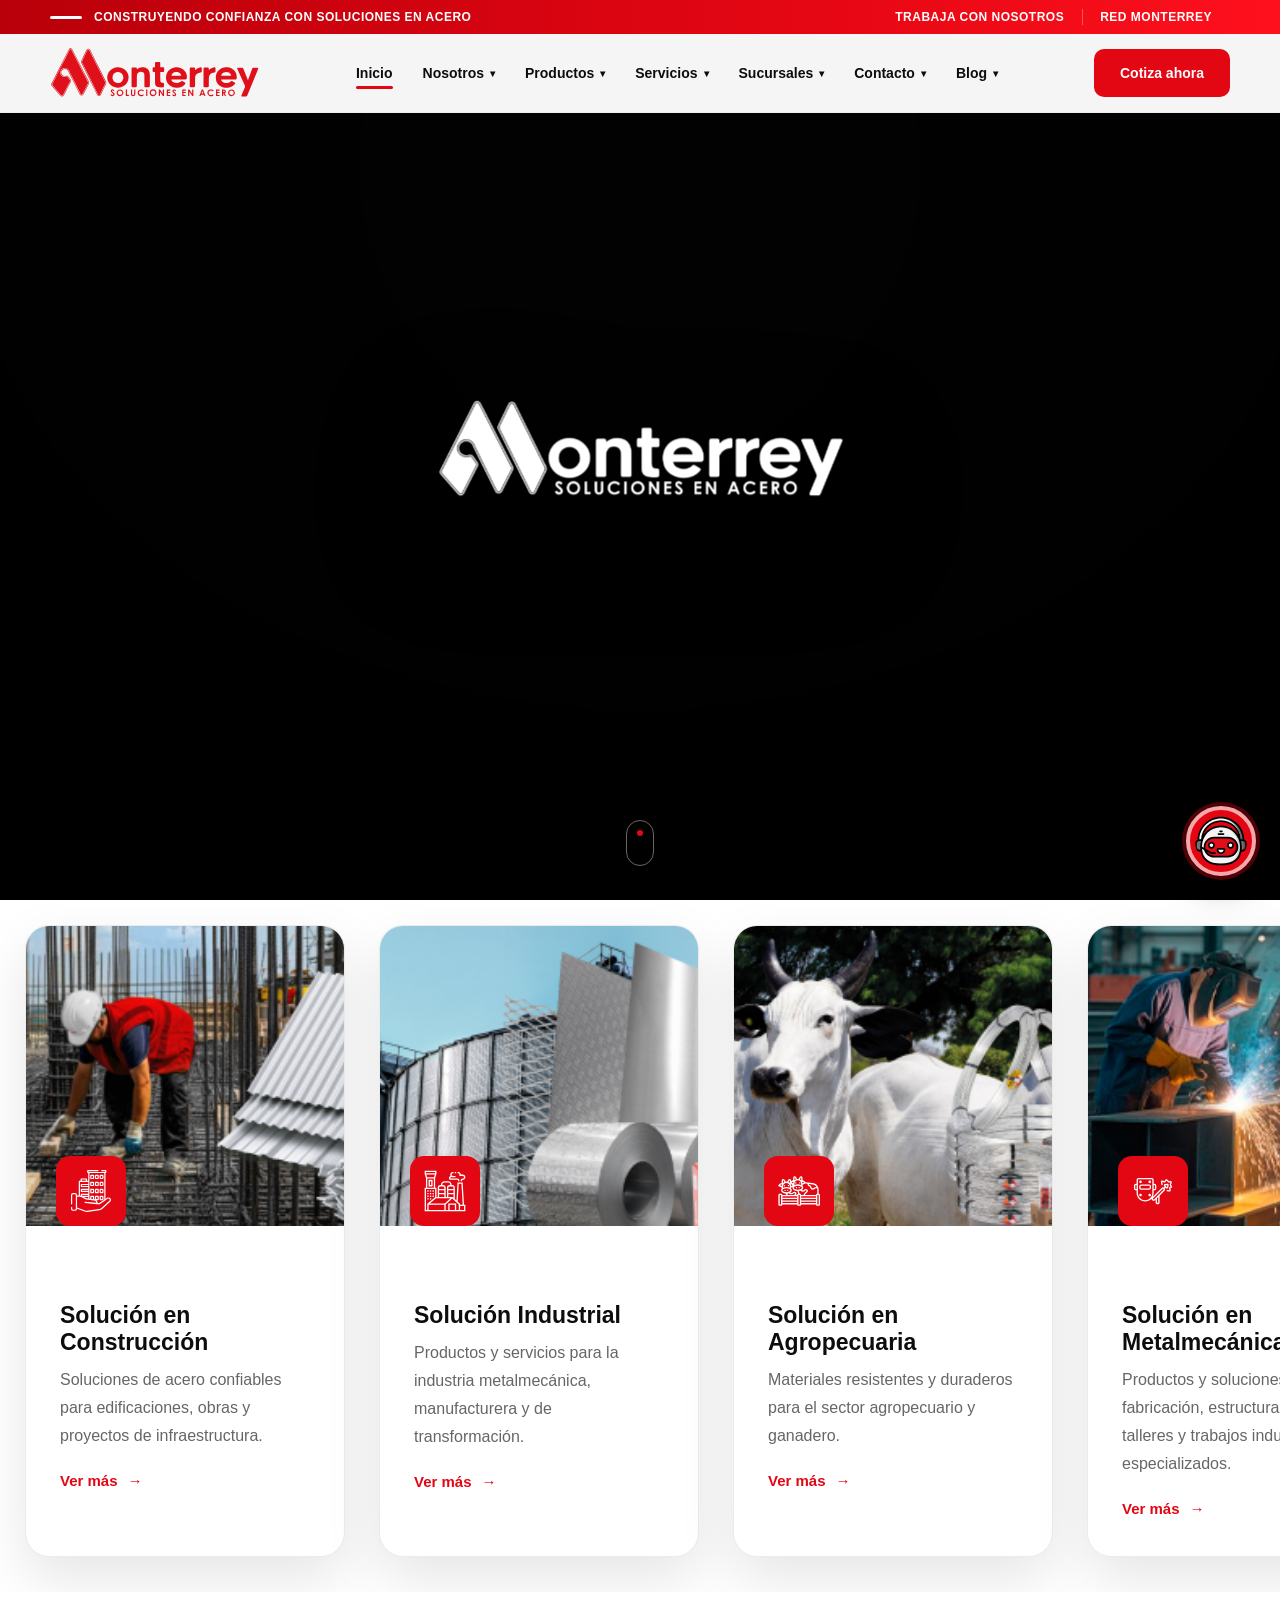
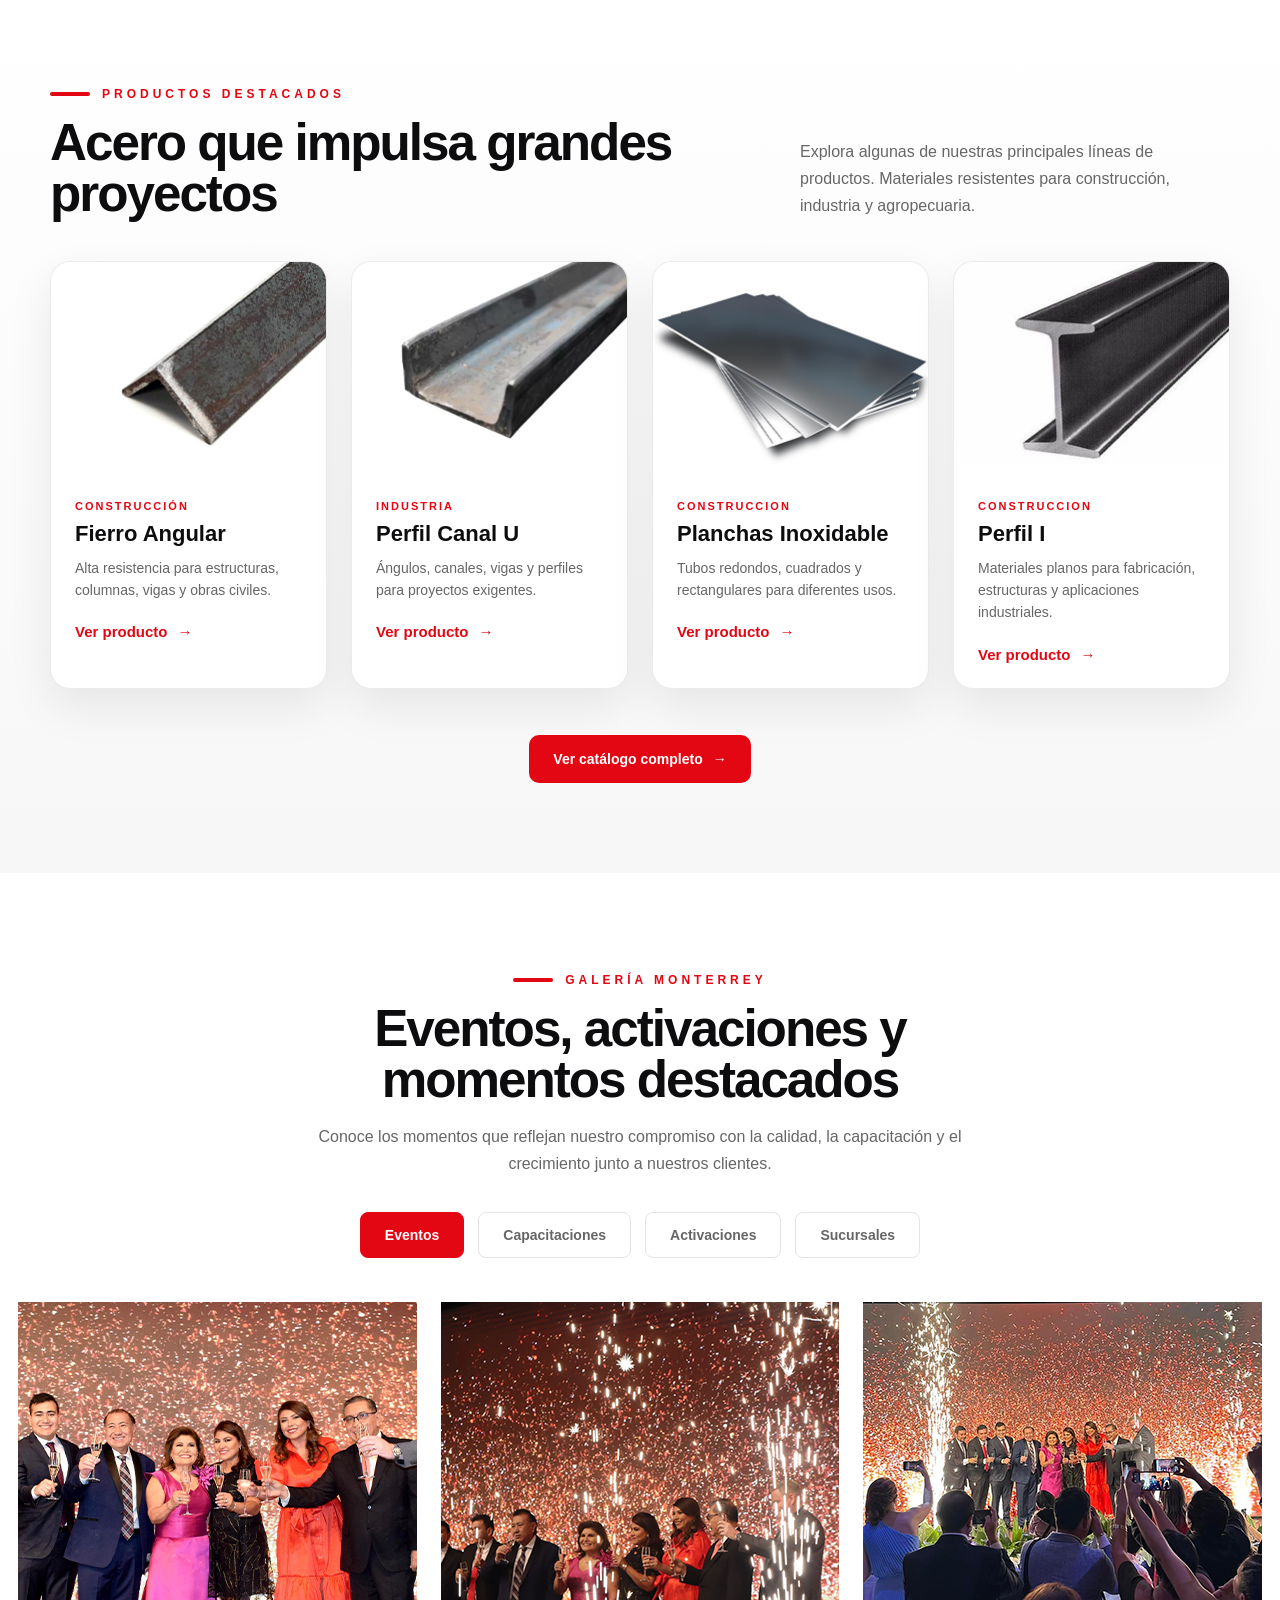
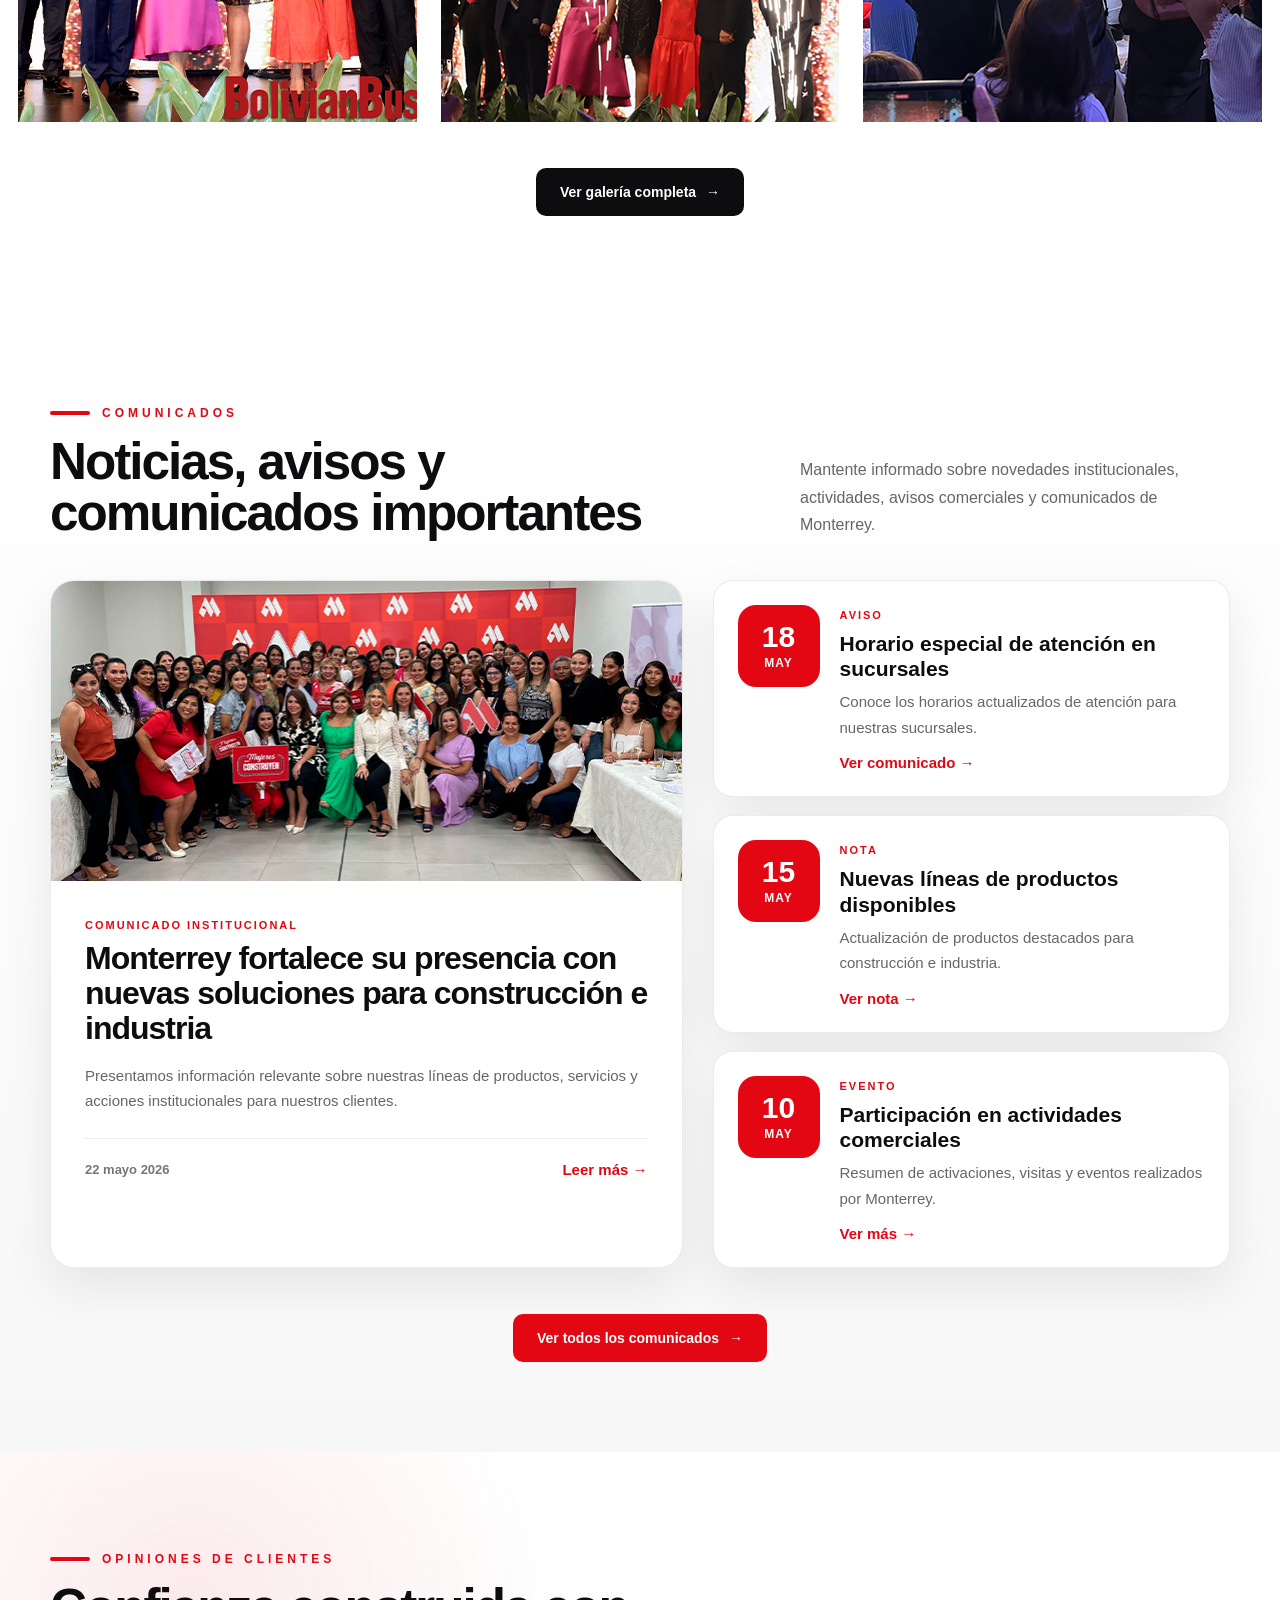
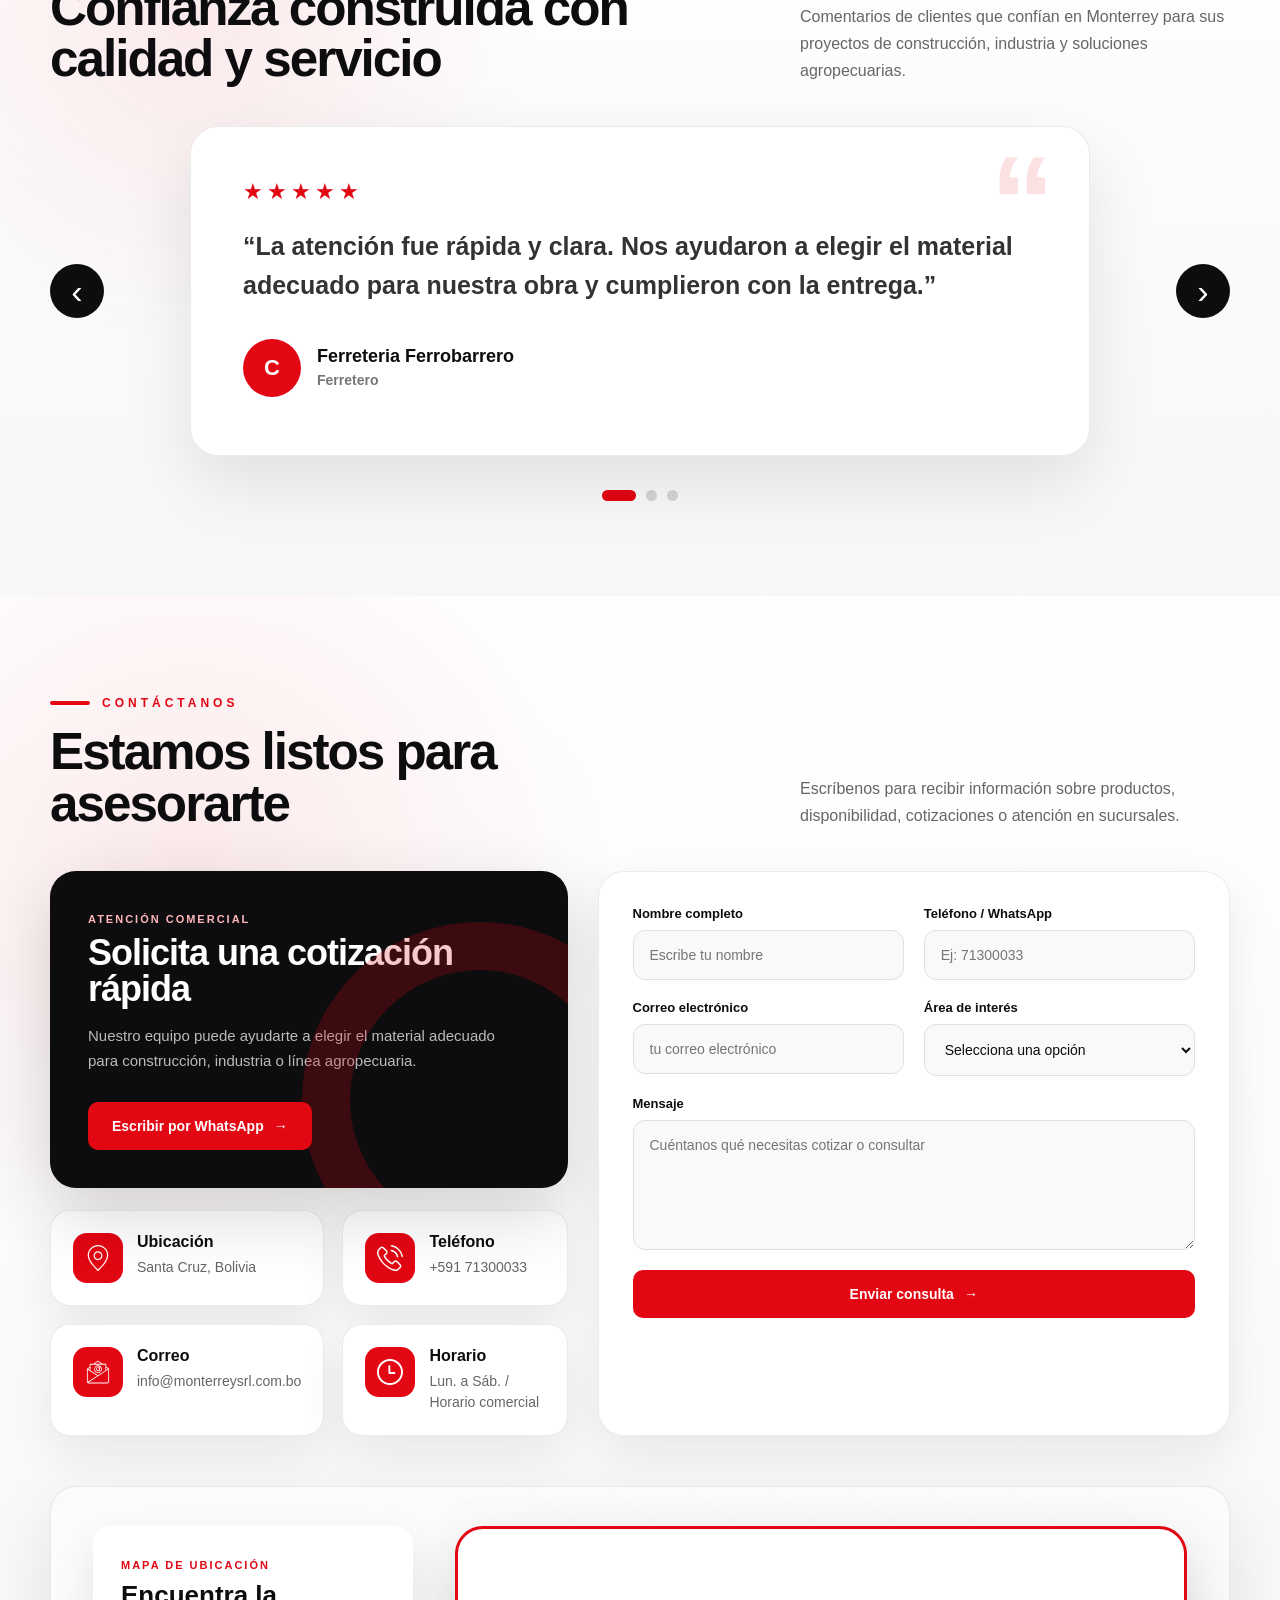
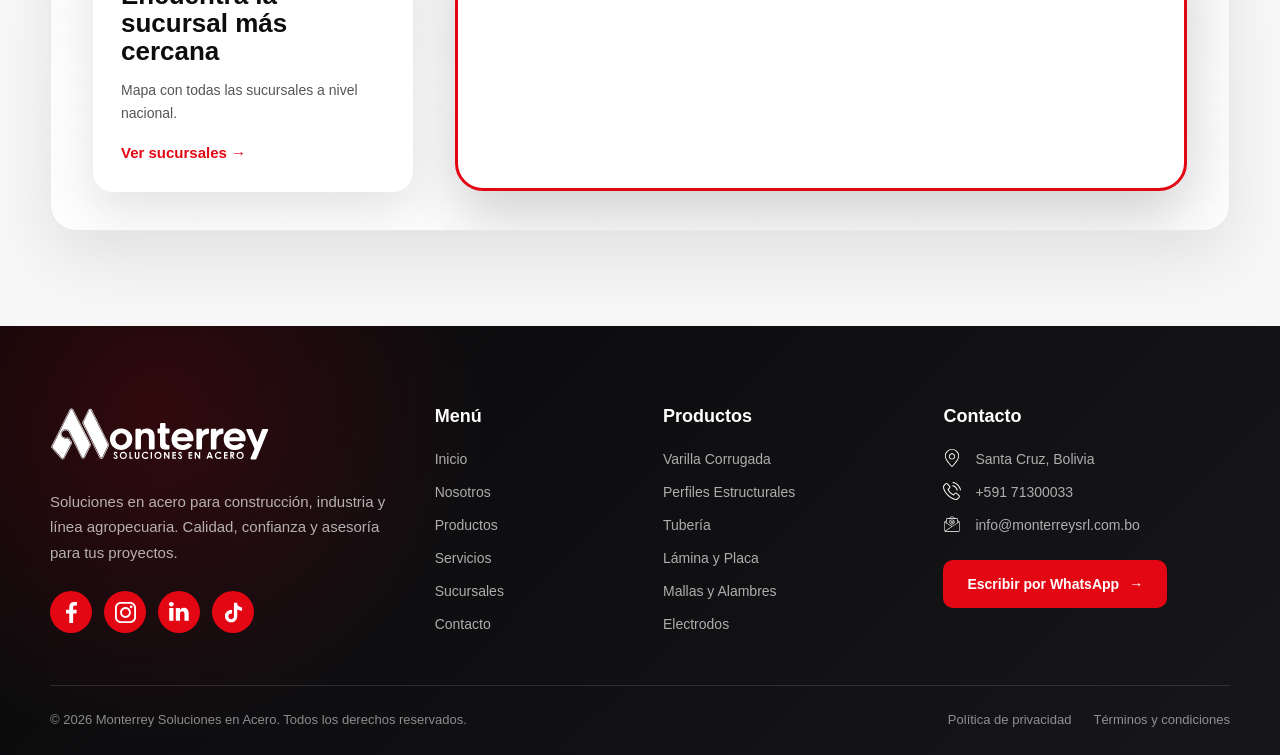
==== commit c40dd0b8: "Agrega productos y mapa interactivo de sucursales" ====
--- a/index.html
+++ b/index.html
@@ -52,57 +52,34 @@
 
           <div class="dropdown-menu">
             <a href="Proposito.html">Proposito</a>
-            <a href="nosotros.html#empresa">Certificaciones</a>
+            <a href="certificaciones.html">Certificaciones</a>
             <a href="historia.html">Historia</a>
-            <a href="nosotros.html#mision">Misión y visión</a>
-            <a href="nosotros.html#direccion">Dirección</a>
-            <a href="organizacion.html">Organización</a>
-          </div>
-        </div>
-
-        <div class="nav-item has-dropdown products-dropdown">
-          <button type="button" class="dropdown-toggle">
-            Productos
-            <span class="dropdown-arrow">▾</span>
-          </button>
-
-          <div class="dropdown-menu products-mega-menu">
-
-            <div class="products-menu-links">
-
-              <a href="productos.html#construccion" data-image="img/construccion.jpg">
-                <span>Solución en construcción</span>
-                <small>Materiales para obras, estructuras e infraestructura.</small>
-              </a>
-
-              <a href="productos.html#industrial" data-image="img/industria.jpg">
-                <span>Solución industrial</span>
-                <small>Productos para industria, fabricación y transformación.</small>
-              </a>
-
-              <a href="productos.html#agropecuaria" data-image="img/agropecuaria.jpg">
-                <span>Solución agropecuaria</span>
-                <small>Materiales resistentes para campo y ganadería.</small>
-              </a>
-
-              <a href="productos.html#metalmecanica" data-image="img/metalmecanica.jpg">
-                <span>Solución metalmecánica</span>
-                <small>Soluciones para talleres y estructuras metálicas.</small>
-              </a>
-
-            </div>
-
-            <div class="products-menu-preview">
-              <img src="img/construccion.jpg" alt="Soluciones Monterrey" id="productsMenuImage">
-
-              <div class="products-preview-label">
-                <span>Monterrey</span>
-                <strong>Soluciones en acero</strong>
-              </div>
-            </div>
-
-          </div>
-        </div>
+            <a href="MisionyVision.html">Misión y visión</a>
+          </div>
+        </div>
+
+          <div class="nav-item has-dropdown products-dropdown">
+            <button type="button" class="dropdown-toggle">Productos<span class="dropdown-arrow">▾</span></button>
+            <div class="dropdown-menu products-mega-menu">
+              <div class="products-menu-links">
+                <a href="productos-construccion.html" data-image="img/construccion.jpg">
+                  <span>Solución en construcción</span><small>Materiales para obras, estructuras e infraestructura.</small>
+                </a>
+                <a href="productos.html#industrial" data-image="img/industria.jpg">
+                  <span>Solución industrial</span><small>Productos para industria, fabricación y transformación.</small>
+                </a>
+                <a href="productos.html#agropecuaria" data-image="img/agropecuaria.jpg"><span>Solución agropecuaria</span>
+                  <small>Materiales resistentes para campo y ganadería.</small>
+                </a>
+                <a href="productos.html#metalmecanica" data-image="img/metalmecanica.jpg"><span>Solución metalmecánica</span>
+                  <small>Soluciones para talleres y estructuras metálicas.</small>
+                </a>
+              </div>
+              <div class="products-menu-preview"><img src="img/construccion.jpg" alt="Soluciones Monterrey" id="productsMenuImage"/>
+                <div class="products-preview-label"><span>Monterrey</span><strong>Soluciones en acero</strong></div>
+              </div>
+            </div>
+          </div>
 
         <div class="nav-item has-dropdown">
           <button type="button" class="dropdown-toggle">
@@ -757,7 +734,7 @@
                 </div>
                 <div>
                   <h4>Teléfono</h4>
-                  <p>+591 70000000</p>
+                  <p>+591 71300033</p>
                 </div>
               </div>
 
@@ -767,7 +744,7 @@
                 </div>
                 <div>
                   <h4>Correo</h4>
-                  <p>ventas@monterrey.com.bo</p>
+                  <p>info@monterreysrl.com.bo</p>
                 </div>
               </div>
 
@@ -797,7 +774,7 @@
 
               <div class="form-group">
                 <label for="phone">Teléfono / WhatsApp</label>
-                <input type="tel" id="phone" placeholder="Ej: 70000000" required>
+                <input type="tel" id="phone" placeholder="Ej: 71300033" required>
               </div>
 
               <div class="form-group">
@@ -954,21 +931,14 @@
                 <span class="footer-contact-icon">
                   <img src="img/icons/footer/telefono.svg" alt="Teléfono">
                 </span>
-                +591 70000000
+                +591 71300033
               </li>
 
               <li>
                 <span class="footer-contact-icon">
                   <img src="img/icons/footer/correo.svg" alt="Correo">
                 </span>
-                ventas@monterrey.com.bo
-              </li>
-
-              <li>
-                <span class="footer-contact-icon">
-                  <img src="img/icons/footer/horario.svg" alt="horario">
-                </span>
-                ventas@monterrey.com.bo
+                info@monterreysrl.com.bo
               </li>
             </ul>
 
--- a/css/style.css
+++ b/css/style.css
@@ -1,3 +1,12 @@
+/* =========================================================
+   MONTERREY - HOJA DE ESTILOS PRINCIPAL
+   Versión limpia y optimizada
+   ========================================================= */
+
+/* =========================================================
+   1. VARIABLES Y RESET
+   ========================================================= */
+
 :root {
   --red: #e30613;
   --red-dark: #b9000a;
@@ -50,9 +59,98 @@
   margin: 0 auto;
 }
 
-/* =========================
-   HEADER
-========================= */
+/* =========================================================
+   2. TOP BAR
+   ========================================================= */
+
+.top-bar {
+  width: 100%;
+  height: 34px;
+  background: linear-gradient(90deg, #b9000a 0%, var(--red) 60%, #ff101d 100%);
+  color: var(--white);
+}
+
+.top-bar-content {
+  height: 34px;
+  display: flex;
+  align-items: center;
+  justify-content: space-between;
+  gap: 28px;
+}
+
+.top-bar-message {
+  display: flex;
+  align-items: center;
+  min-width: 0;
+}
+
+.top-bar-message span {
+  color: var(--white);
+  font-size: 12px;
+  font-weight: 900;
+  letter-spacing: 0.5px;
+  text-transform: uppercase;
+  white-space: nowrap;
+}
+
+.top-bar-message span::before {
+  content: "";
+  display: inline-block;
+  width: 32px;
+  height: 3px;
+  margin-right: 12px;
+  vertical-align: middle;
+  background: var(--white);
+  border-radius: 50px;
+}
+
+.top-bar-links {
+  height: 100%;
+  display: flex;
+  align-items: center;
+  gap: 0;
+}
+
+.top-bar-links a {
+  position: relative;
+  height: 100%;
+  display: inline-flex;
+  align-items: center;
+  padding: 0 18px;
+  color: var(--white);
+  font-size: 12px;
+  font-weight: 900;
+  letter-spacing: 0.5px;
+  text-transform: uppercase;
+  white-space: nowrap;
+  transition: 0.25s ease;
+}
+
+.top-bar-links a::before {
+  content: "";
+  position: absolute;
+  left: 0;
+  top: 9px;
+  bottom: 9px;
+  width: 1px;
+  background: rgba(255, 255, 255, 0.3);
+}
+
+.top-bar-links a:first-child::before {
+  display: none;
+}
+
+.top-bar-links a:hover {
+  background: rgba(255, 255, 255, 0.12);
+}
+
+.mobile-extra-links {
+  display: none;
+}
+
+/* =========================================================
+   3. HEADER / NAVEGACIÓN
+   ========================================================= */
 
 .header {
   position: fixed;
@@ -70,7 +168,7 @@
 }
 
 .nav {
-  height: 86px;
+  height: 78px;
   display: flex;
   align-items: center;
   justify-content: space-between;
@@ -117,6 +215,264 @@
 .nav-menu a.active::after {
   width: 100%;
 }
+
+.nav-item {
+  position: relative;
+  display: flex;
+  align-items: center;
+}
+
+/* =========================================================
+   4. DROPDOWN NAVEGACIÓN (ESCRITORIO)
+   ========================================================= */
+
+.has-dropdown {
+  position: relative;
+}
+
+.has-dropdown::after {
+  content: "";
+  position: absolute;
+  left: -40px;
+  right: -40px;
+  top: 100%;
+  height: 34px;
+  background: transparent;
+  z-index: 998;
+}
+
+.dropdown-toggle {
+  position: relative;
+  display: inline-flex;
+  align-items: center;
+  gap: 6px;
+  background: transparent;
+  border: none;
+  color: var(--black);
+  font-family: inherit;
+  font-size: 14px;
+  font-weight: 800;
+  padding: 10px 0;
+  cursor: pointer;
+}
+
+.dropdown-toggle::after {
+  content: "";
+  position: absolute;
+  left: 0;
+  bottom: 2px;
+  width: 0;
+  height: 3px;
+  background: var(--red);
+  border-radius: 50px;
+  transition: 0.3s ease;
+}
+
+.dropdown-toggle:hover::after {
+  width: 100%;
+}
+
+.dropdown-arrow {
+  font-size: 10px;
+  transition: 0.3s ease;
+}
+
+.has-dropdown:hover .dropdown-arrow {
+  transform: rotate(180deg);
+}
+
+.dropdown-menu {
+  position: absolute;
+  top: calc(100% + 8px);
+  left: 50%;
+  width: 760px;
+  min-height: 310px;
+  background: var(--white);
+  border-radius: 22px;
+  padding: 34px;
+  box-shadow: 0 28px 80px rgba(0, 0, 0, 0.16);
+  border: 1px solid rgba(0, 0, 0, 0.08);
+  opacity: 0;
+  visibility: hidden;
+  transform: translateX(-50%) translateY(12px);
+  pointer-events: none;
+  transition: 0.3s ease;
+  display: grid;
+  grid-template-columns: 1fr 1.1fr;
+  gap: 38px;
+  z-index: 999;
+}
+
+.dropdown-menu::before {
+  content: "";
+  position: absolute;
+  top: -8px;
+  left: 50%;
+  width: 16px;
+  height: 16px;
+  background: var(--white);
+  border-left: 1px solid rgba(0, 0, 0, 0.08);
+  border-top: 1px solid rgba(0, 0, 0, 0.08);
+  transform: translateX(-50%) rotate(45deg);
+}
+
+/* Texto izquierdo corporativo */
+.dropdown-menu::after {
+  content: "Monterrey Soluciones en Acero\A Conoce nuestra historia, valores, dirección y estructura empresarial.";
+  white-space: pre-line;
+  color: #555555;
+  font-size: 14px;
+  line-height: 1.6;
+  align-self: center;
+  padding-right: 20px;
+}
+
+.dropdown-menu a {
+  display: block;
+  padding: 15px 0;
+  color: var(--black);
+  font-size: 15px;
+  font-weight: 900;
+  border-bottom: 3px solid #e5e5e5;
+  transition: 0.3s ease;
+}
+
+.dropdown-menu a::after {
+  display: none;
+}
+
+.dropdown-menu a:hover {
+  color: var(--red);
+  padding-left: 8px;
+  border-bottom-color: var(--red);
+}
+
+/* Apertura por hover (escritorio) */
+.has-dropdown:hover .dropdown-menu,
+.dropdown-menu:hover {
+  opacity: 1;
+  visibility: visible;
+  transform: translateX(-50%) translateY(0);
+  pointer-events: auto;
+}
+
+/* =========================================================
+   5. DROPDOWN PRODUCTOS (MEGA MENU)
+   ========================================================= */
+
+.products-dropdown .products-mega-menu {
+  width: 1120px;
+  min-height: 430px;
+  grid-template-columns: 1.15fr 420px;
+  gap: 46px;
+  padding: 40px;
+}
+
+.products-dropdown .products-mega-menu::after {
+  display: none;
+}
+
+.products-menu-links {
+  display: grid;
+  grid-template-columns: repeat(2, 1fr);
+  gap: 34px 38px;
+  align-content: center;
+}
+
+.products-menu-links a {
+  display: block;
+  padding: 20px 0 24px;
+  border-bottom: 3px solid #e4e4e4;
+  color: var(--black);
+  transition: 0.3s ease;
+}
+
+.products-menu-links a::after {
+  display: none;
+}
+
+.products-menu-links a span {
+  display: block;
+  margin-bottom: 10px;
+  color: var(--black);
+  font-size: 19px;
+  font-weight: 900;
+  line-height: 1.12;
+}
+
+.products-menu-links a small {
+  display: block;
+  color: #666666;
+  font-size: 14px;
+  line-height: 1.55;
+  font-weight: 600;
+}
+
+.products-menu-links a:hover {
+  padding-left: 10px;
+  border-bottom-color: var(--red);
+  background: transparent;
+}
+
+.products-menu-links a:hover span {
+  color: var(--red);
+}
+
+.products-menu-preview {
+  position: relative;
+  overflow: hidden;
+  border-radius: 24px;
+  min-height: 350px;
+  background: #eeeeee;
+  box-shadow: 0 18px 45px rgba(0, 0, 0, 0.12);
+}
+
+.products-menu-preview img {
+  width: 100%;
+  height: 100%;
+  min-height: 350px;
+  object-fit: cover;
+  display: block;
+  transition: 0.45s ease;
+}
+
+.products-menu-preview::after {
+  content: "";
+  position: absolute;
+  inset: 0;
+  background: linear-gradient(180deg, rgba(0, 0, 0, 0.05) 0%, rgba(0, 0, 0, 0.62) 100%);
+}
+
+.products-preview-label {
+  position: absolute;
+  left: 28px;
+  right: 28px;
+  bottom: 28px;
+  z-index: 2;
+  color: var(--white);
+}
+
+.products-preview-label span {
+  display: block;
+  margin-bottom: 5px;
+  color: #ffb4b8;
+  font-size: 11px;
+  font-weight: 900;
+  letter-spacing: 2px;
+  text-transform: uppercase;
+}
+
+.products-preview-label strong {
+  display: block;
+  color: var(--white);
+  font-size: 26px;
+  line-height: 1.1;
+  font-weight: 900;
+}
+
+/* =========================================================
+   6. BOTONES GENERALES
+   ========================================================= */
 
 .btn-header,
 .btn-primary,
@@ -148,7 +504,7 @@
   border: none;
   background: var(--red);
   color: var(--white);
-  box-shadow: 0 14px 30px rgba(227, 6, 19, 0.25);
+  box-shadow: 0 14px 30px rgba(227, 6, 21, 0);
 }
 
 .btn-header {
@@ -197,8 +553,12 @@
   background: var(--red);
   color: var(--white);
   transform: translateY(-4px);
-  box-shadow: 0 16px 36px rgba(227, 6, 19, 0.28);
-}
+  box-shadow: 0 16px 36px rgba(227, 6, 21, 0);
+}
+
+/* =========================================================
+   7. MENÚ MÓVIL (HAMBURGUESA)
+   ========================================================= */
 
 .menu-toggle {
   display: none;
@@ -222,9 +582,9 @@
   transition: 0.3s ease;
 }
 
-/* =========================
-   COMPONENTES GLOBALES
-========================= */
+/* =========================================================
+   8. COMPONENTES GLOBALES
+   ========================================================= */
 
 .section-header {
   display: flex;
@@ -285,9 +645,9 @@
 .delay-2 { transition-delay: 0.3s; }
 .delay-3 { transition-delay: 0.45s; }
 
-/* =========================
-   INDEX: HERO KOJIRO
-========================= */
+/* =========================================================
+   9. HERO / VIDEO / SLIDESHOW
+   ========================================================= */
 
 .hero-home,
 .kojiro-hero {
@@ -331,8 +691,8 @@
 
 .kojiro-overlay {
   z-index: 1;
-  background: radial-gradient(circle at center, rgba(0,0,0,0.08), rgba(0,0,0,0.76)),
-              linear-gradient(to bottom, rgba(0,0,0,0.18), rgba(0,0,0,0.86));
+  background: radial-gradient(circle at center, rgba(0, 0, 0, 0.08), rgba(0, 0, 0, 0.76)),
+              linear-gradient(to bottom, rgba(0, 0, 0, 0.18), rgba(0, 0, 0, 0.86));
 }
 
 .kojiro-logo-center {
@@ -349,7 +709,7 @@
   max-width: 520px;
   opacity: 1;
   transform: scale(0.86);
-  filter: drop-shadow(0 35px 70px rgba(0,0,0,0.7));
+  filter: drop-shadow(0 35px 70px rgba(0, 0, 0, 0.7));
   will-change: transform, opacity, filter;
 }
 
@@ -394,7 +754,7 @@
   z-index: 6;
   width: 28px;
   height: 46px;
-  border: 1px solid rgba(255,255,255,0.4);
+  border: 1px solid rgba(255, 255, 255, 0.4);
   border-radius: 999px;
   transform: translateX(-50%);
 }
@@ -416,9 +776,9 @@
   100% { opacity: 0; transform: translate(-50%, 16px); }
 }
 
-/* =========================
-   INDEX: SOLUCIONES
-========================= */
+/* =========================================================
+   10. SECCIÓN SOLUCIONES
+   ========================================================= */
 
 .solutions-preview {
   position: relative;
@@ -447,16 +807,16 @@
   overflow: hidden;
   min-height: 580px;
   background: var(--white);
-  border: 1px solid rgba(0,0,0,0.08);
+  border: 1px solid rgba(0, 0, 0, 0.08);
   border-radius: 24px;
-  box-shadow: 0 22px 55px rgba(0,0,0,0.10);
+  box-shadow: 0 22px 55px rgba(0, 0, 0, 0.10);
   transition: 0.4s ease;
   will-change: transform, opacity, filter;
 }
 
 .solution-card:hover {
   transform: translateY(-10px);
-  box-shadow: 0 30px 75px rgba(0,0,0,0.16);
+  box-shadow: 0 30px 75px rgba(0, 0, 0, 0.16);
 }
 
 .solution-img {
@@ -464,24 +824,14 @@
   overflow: hidden;
 }
 
-.solution-img img,
-.product-img img,
-.gallery-card img,
-.update-featured-img img,
-.leader-photo img,
-.about-hero-image img,
-.history-image img {
+.solution-img img {
   width: 100%;
   height: 100%;
   object-fit: cover;
   transition: 0.6s ease;
 }
 
-.solution-card:hover .solution-img img,
-.product-card:hover .product-img img,
-.gallery-card:hover img,
-.update-featured:hover .update-featured-img img,
-.leader-card:hover .leader-photo img {
+.solution-card:hover .solution-img img {
   transform: scale(1.08);
 }
 
@@ -497,7 +847,7 @@
   display: flex;
   align-items: center;
   justify-content: center;
-  box-shadow: 0 16px 32px rgba(227,6,19,0.30);
+  box-shadow: 0 16px 32px rgba(227, 6, 21, 0);
 }
 
 .solution-icon img,
@@ -524,11 +874,7 @@
   line-height: 1.75;
 }
 
-.solution-link,
-.product-link,
-.update-meta a,
-.update-info a,
-.map-card-info a {
+.solution-link {
   display: inline-flex;
   align-items: center;
   gap: 10px;
@@ -551,9 +897,9 @@
   transform: translateX(6px);
 }
 
-/* =========================
-   INDEX: PRODUCTOS
-========================= */
+/* =========================================================
+   11. SECCIÓN PRODUCTOS DESTACADOS
+   ========================================================= */
 
 .featured-products,
 .updates-section {
@@ -570,15 +916,15 @@
 .product-card {
   overflow: hidden;
   background: var(--white);
-  border: 1px solid rgba(0,0,0,0.08);
+  border: 1px solid rgba(0, 0, 0, 0.08);
   border-radius: 20px;
-  box-shadow: 0 18px 45px rgba(0,0,0,0.08);
+  box-shadow: 0 18px 45px rgba(0, 0, 0, 0.08);
   transition: 0.4s ease;
 }
 
 .product-card:hover {
   transform: translateY(-10px);
-  box-shadow: 0 28px 70px rgba(0,0,0,0.14);
+  box-shadow: 0 28px 70px rgba(0, 0, 0, 0.14);
 }
 
 .product-img {
@@ -593,7 +939,7 @@
   position: absolute;
   inset: 0;
   opacity: 0;
-  background: linear-gradient(180deg, rgba(0,0,0,0.05), rgba(0,0,0,0.35));
+  background: linear-gradient(180deg, rgba(0, 0, 0, 0.05), rgba(0, 0, 0, 0.35));
   transition: 0.4s ease;
 }
 
@@ -601,17 +947,22 @@
   opacity: 1;
 }
 
+.product-img img {
+  width: 100%;
+  height: 100%;
+  object-fit: cover;
+  transition: 0.6s ease;
+}
+
+.product-card:hover .product-img img {
+  transform: scale(1.08);
+}
+
 .product-info {
   padding: 24px;
 }
 
-.product-info span,
-.update-tag,
-.update-category,
-.gallery-overlay span,
-.leader-info span,
-.map-card-info span,
-.contact-card span {
+.product-info span {
   display: inline-block;
   margin-bottom: 10px;
   color: var(--red);
@@ -635,6 +986,15 @@
   line-height: 1.6;
 }
 
+.product-link {
+  display: inline-flex;
+  align-items: center;
+  gap: 10px;
+  color: var(--red);
+  font-size: 15px;
+  font-weight: 900;
+}
+
 .products-action,
 .gallery-action,
 .updates-action {
@@ -643,9 +1003,9 @@
   margin-top: 46px;
 }
 
-/* =========================
-   INDEX: GALERÍA
-========================= */
+/* =========================================================
+   12. SECCIÓN GALERÍA
+   ========================================================= */
 
 .gallery-section {
   padding: 95px 0;
@@ -709,7 +1069,7 @@
   background: var(--red);
   color: var(--white);
   border-color: var(--red);
-  box-shadow: 0 14px 32px rgba(227,6,19,0.22);
+  box-shadow: 0 14px 32px rgba(227, 6, 21, 0);
 }
 
 .gallery-grid {
@@ -730,6 +1090,17 @@
 
 .gallery-card.hide {
   display: none;
+}
+
+.gallery-card img {
+  width: 100%;
+  height: 100%;
+  object-fit: cover;
+  transition: 0.6s ease;
+}
+
+.gallery-card:hover img {
+  transform: scale(1.08);
 }
 
 .gallery-overlay {
@@ -740,7 +1111,7 @@
   flex-direction: column;
   justify-content: flex-end;
   opacity: 0;
-  background: linear-gradient(180deg, rgba(0,0,0,0.02), rgba(0,0,0,0.78));
+  background: linear-gradient(180deg, rgba(0, 0, 0, 0.02), rgba(0, 0, 0, 0.78));
   transition: 0.35s ease;
 }
 
@@ -749,7 +1120,13 @@
 }
 
 .gallery-overlay span {
+  display: inline-block;
+  margin-bottom: 10px;
   color: #ffb6ba;
+  font-size: 11px;
+  font-weight: 900;
+  letter-spacing: 2px;
+  text-transform: uppercase;
 }
 
 .gallery-overlay h3 {
@@ -759,9 +1136,9 @@
   font-weight: 900;
 }
 
-/* =========================
-   INDEX: COMUNICADOS
-========================= */
+/* =========================================================
+   13. SECCIÓN COMUNICADOS / NOVEDADES
+   ========================================================= */
 
 .updates-layout {
   display: grid;
@@ -770,15 +1147,10 @@
 }
 
 .update-featured,
-.update-item,
-.contact-form-box,
-.contact-small-card,
-.stat-card,
-.leader-card,
-.position-card {
+.update-item {
   background: var(--white);
-  border: 1px solid rgba(0,0,0,0.08);
-  box-shadow: 0 18px 48px rgba(0,0,0,0.08);
+  border: 1px solid rgba(0, 0, 0, 0.08);
+  box-shadow: 0 18px 48px rgba(0, 0, 0, 0.08);
   transition: 0.35s ease;
 }
 
@@ -788,14 +1160,10 @@
 }
 
 .update-featured:hover,
-.update-item:hover,
-.contact-small-card:hover,
-.stat-card:hover,
-.leader-card:hover,
-.position-card:hover {
+.update-item:hover {
   transform: translateY(-8px);
-  border-color: rgba(227,6,19,0.28);
-  box-shadow: 0 28px 70px rgba(0,0,0,0.14);
+  border-color: rgba(227, 6, 19, 0.28);
+  box-shadow: 0 28px 70px rgba(0, 0, 0, 0.14);
 }
 
 .update-featured-img {
@@ -804,8 +1172,29 @@
   background: #eee;
 }
 
+.update-featured-img img {
+  width: 100%;
+  height: 100%;
+  object-fit: cover;
+  transition: 0.6s ease;
+}
+
+.update-featured:hover .update-featured-img img {
+  transform: scale(1.08);
+}
+
 .update-featured-content {
   padding: 34px;
+}
+
+.update-tag {
+  display: inline-block;
+  margin-bottom: 10px;
+  color: var(--red);
+  font-size: 11px;
+  font-weight: 900;
+  letter-spacing: 2px;
+  text-transform: uppercase;
 }
 
 .update-featured-content h3 {
@@ -816,14 +1205,10 @@
   letter-spacing: -1px;
 }
 
-.update-featured-content p,
-.update-info p {
+.update-featured-content p {
   color: #666;
   font-size: 15px;
   line-height: 1.7;
-}
-
-.update-featured-content p {
   margin-bottom: 24px;
 }
 
@@ -833,13 +1218,23 @@
   align-items: center;
   gap: 18px;
   padding-top: 22px;
-  border-top: 1px solid rgba(0,0,0,0.08);
+  border-top: 1px solid rgba(0, 0, 0, 0.08);
 }
 
 .update-meta span {
   color: #777;
   font-size: 13px;
   font-weight: 800;
+}
+
+.update-meta a,
+.update-info a {
+  display: inline-flex;
+  align-items: center;
+  gap: 10px;
+  color: var(--red);
+  font-size: 15px;
+  font-weight: 900;
 }
 
 .updates-list {
@@ -865,7 +1260,7 @@
   flex-direction: column;
   align-items: center;
   justify-content: center;
-  box-shadow: 0 14px 30px rgba(227,6,19,0.24);
+  box-shadow: 0 14px 30px rgba(227, 6, 21, 0);
 }
 
 .update-date strong {
@@ -890,15 +1285,28 @@
 
 .update-info p {
   margin-bottom: 14px;
-}
-
-/* =========================
-   INDEX: TESTIMONIOS
-========================= */
+  color: #666;
+  font-size: 15px;
+  line-height: 1.7;
+}
+
+.update-category {
+  display: inline-block;
+  margin-bottom: 10px;
+  color: var(--red);
+  font-size: 11px;
+  font-weight: 900;
+  letter-spacing: 2px;
+  text-transform: uppercase;
+}
+
+/* =========================================================
+   14. SECCIÓN TESTIMONIOS
+   ========================================================= */
 
 .testimonials-section,
 .contact-section {
-  background: radial-gradient(circle at 15% 20%, rgba(227,6,19,0.08), transparent 28%),
+  background: radial-gradient(circle at 15% 20%, rgba(227, 6, 19, 0.08), transparent 28%),
               linear-gradient(180deg, #ffffff 0%, #f7f7f7 100%);
   padding: 95px 0;
   overflow: hidden;
@@ -921,9 +1329,9 @@
   margin: 0 auto;
   padding: 52px;
   background: var(--white);
-  border: 1px solid rgba(0,0,0,0.08);
+  border: 1px solid rgba(0, 0, 0, 0.08);
   border-radius: 28px;
-  box-shadow: 0 26px 70px rgba(0,0,0,0.10);
+  box-shadow: 0 26px 70px rgba(0, 0, 0, 0.10);
   opacity: 0;
   transform: translateY(30px) scale(0.96);
   pointer-events: none;
@@ -937,11 +1345,11 @@
 }
 
 .testimonial-card::before {
-  content: "“";
+  content: "\201C";
   position: absolute;
   top: 10px;
   right: 34px;
-  color: rgba(227,6,19,0.12);
+  color: rgba(227, 6, 19, 0.12);
   font-size: 130px;
   font-weight: 900;
   line-height: 1;
@@ -981,7 +1389,7 @@
   justify-content: center;
   font-size: 22px;
   font-weight: 900;
-  box-shadow: 0 14px 30px rgba(227,6,19,0.25);
+  box-shadow: 0 14px 30px rgba(227, 6, 21, 0);
 }
 
 .testimonial-client h3 {
@@ -1042,9 +1450,9 @@
   background: var(--red);
 }
 
-/* =========================
-   INDEX: CONTACTO Y MAPA
-========================= */
+/* =========================================================
+   15. SECCIÓN CONTACTO Y MAPA
+   ========================================================= */
 
 .contact-layout {
   display: grid;
@@ -1064,23 +1472,28 @@
   background: var(--black);
   color: var(--white);
   border-radius: 26px;
-  box-shadow: 0 26px 70px rgba(0,0,0,0.16);
-}
-
-.contact-card::after,
-.mvv-card::after {
+  box-shadow: 0 26px 70px rgba(0, 0, 0, 0.16);
+}
+
+.contact-card::after {
   content: "";
   position: absolute;
   right: -90px;
   bottom: -90px;
   width: 260px;
   height: 260px;
-  border: 48px solid rgba(227,6,19,0.22);
+  border: 48px solid rgba(227, 6, 19, 0.22);
   border-radius: 50%;
 }
 
 .contact-card span {
+  display: inline-block;
+  margin-bottom: 10px;
   color: #ffb6ba;
+  font-size: 11px;
+  font-weight: 900;
+  letter-spacing: 2px;
+  text-transform: uppercase;
 }
 
 .contact-card h3 {
@@ -1095,7 +1508,7 @@
 .contact-card p {
   max-width: 440px;
   margin-bottom: 28px;
-  color: rgba(255,255,255,0.72);
+  color: rgba(255, 255, 255, 0.72);
   font-size: 15px;
   line-height: 1.7;
 }
@@ -1112,6 +1525,16 @@
   gap: 14px;
   padding: 22px;
   border-radius: 20px;
+  background: var(--white);
+  border: 1px solid rgba(0, 0, 0, 0.08);
+  box-shadow: 0 18px 48px rgba(0, 0, 0, 0.08);
+  transition: 0.35s ease;
+}
+
+.contact-small-card:hover {
+  transform: translateY(-8px);
+  border-color: rgba(227, 6, 19, 0.28);
+  box-shadow: 0 28px 70px rgba(0, 0, 0, 0.14);
 }
 
 .contact-icon {
@@ -1124,7 +1547,7 @@
   display: flex;
   align-items: center;
   justify-content: center;
-  box-shadow: 0 14px 30px rgba(227,6,19,0.22);
+  box-shadow: 0 14px 30px rgba(227, 6, 21, 0);
 }
 
 .contact-icon img,
@@ -1149,6 +1572,10 @@
 .contact-form-box {
   padding: 34px;
   border-radius: 26px;
+  background: var(--white);
+  border: 1px solid rgba(0, 0, 0, 0.08);
+  box-shadow: 0 18px 48px rgba(0, 0, 0, 0.08);
+  transition: 0.35s ease;
 }
 
 .contact-form {
@@ -1198,7 +1625,7 @@
 .form-group textarea:focus {
   border-color: var(--red);
   background: var(--white);
-  box-shadow: 0 0 0 4px rgba(227,6,19,0.08);
+  box-shadow: 0 0 0 4px rgba(227, 6, 19, 0.08);
 }
 
 .form-message {
@@ -1223,11 +1650,11 @@
   align-items: center;
   border-radius: 26px;
   overflow: hidden;
-  background: linear-gradient(0deg, rgba(255,255,255,0.78), rgba(255,255,255,0.72)),
+  background: linear-gradient(0deg, rgba(255, 255, 255, 0.78), rgba(255, 255, 255, 0.72)),
               repeating-linear-gradient(35deg, #e7e7e7 0 1px, transparent 1px 46px),
               #f5f5f5;
-  border: 1px solid rgba(0,0,0,0.08);
-  box-shadow: 0 24px 70px rgba(0,0,0,0.10);
+  border: 1px solid rgba(0, 0, 0, 0.08);
+  box-shadow: 0 24px 70px rgba(0, 0, 0, 0.10);
 }
 
 .map-card-info {
@@ -1235,8 +1662,18 @@
   padding: 30px 28px;
   background: var(--white);
   border-radius: 20px;
-  box-shadow: 0 18px 45px rgba(0,0,0,0.10);
+  box-shadow: 0 18px 45px rgba(0, 0, 0, 0.10);
   z-index: 2;
+}
+
+.map-card-info span {
+  display: inline-block;
+  margin-bottom: 10px;
+  color: var(--red);
+  font-size: 11px;
+  font-weight: 900;
+  letter-spacing: 2px;
+  text-transform: uppercase;
 }
 
 .map-card-info h3 {
@@ -1251,6 +1688,15 @@
   color: #555;
   font-size: 14px;
   line-height: 1.6;
+}
+
+.map-card-info a {
+  display: inline-flex;
+  align-items: center;
+  gap: 10px;
+  color: var(--red);
+  font-size: 15px;
+  font-weight: 900;
 }
 
 .map-card-frame {
@@ -1260,7 +1706,7 @@
   border-radius: 28px;
   overflow: hidden;
   background: var(--white);
-  box-shadow: 0 24px 60px rgba(0,0,0,0.18);
+  box-shadow: 0 24px 60px rgba(0, 0, 0, 0.18);
 }
 
 .map-frame {
@@ -1269,12 +1715,12 @@
   border: 0;
 }
 
-/* =========================
-   FOOTER
-========================= */
+/* =========================================================
+   16. FOOTER
+   ========================================================= */
 
 .footer {
-  background: radial-gradient(circle at 12% 20%, rgba(227,6,19,0.18), transparent 28%),
+  background: radial-gradient(circle at 12% 20%, rgba(227, 6, 19, 0.18), transparent 28%),
               linear-gradient(135deg, #080809 0%, #17171b 100%);
   color: var(--white);
   padding: 80px 0 28px;
@@ -1286,7 +1732,7 @@
   grid-template-columns: 1.3fr 0.7fr 0.9fr 1.1fr;
   gap: 46px;
   padding-bottom: 50px;
-  border-bottom: 1px solid rgba(255,255,255,0.12);
+  border-bottom: 1px solid rgba(255, 255, 255, 0.12);
 }
 
 .footer-logo {
@@ -1302,7 +1748,7 @@
 .footer-brand p {
   max-width: 360px;
   margin-bottom: 26px;
-  color: rgba(255,255,255,0.68);
+  color: rgba(255, 255, 255, 0.68);
   font-size: 15px;
   line-height: 1.7;
 }
@@ -1321,7 +1767,7 @@
 
 .footer-col ul li,
 .footer-col ul li a {
-  color: rgba(255,255,255,0.66);
+  color: rgba(255, 255, 255, 0.66);
   font-size: 14px;
   line-height: 1.5;
   transition: 0.3s ease;
@@ -1338,8 +1784,7 @@
   gap: 10px;
 }
 
-.footer-contact-icon,
-.footer-contact span {
+.footer-contact-icon {
   min-width: 22px;
   color: var(--red);
 }
@@ -1394,7 +1839,7 @@
   display: flex;
   justify-content: space-between;
   gap: 20px;
-  color: rgba(255,255,255,0.52);
+  color: rgba(255, 255, 255, 0.52);
   font-size: 13px;
 }
 
@@ -1405,7 +1850,7 @@
 }
 
 .footer-bottom-links a {
-  color: rgba(255,255,255,0.52);
+  color: rgba(255, 255, 255, 0.52);
   transition: 0.3s ease;
 }
 
@@ -1413,9 +1858,9 @@
   color: var(--white);
 }
 
-/* =========================
-   CHATBOT
-========================= */
+/* =========================================================
+   17. CHATBOT
+   ========================================================= */
 
 .chatbot-container {
   position: fixed;
@@ -1436,7 +1881,7 @@
   font-size: 14px;
   font-weight: 700;
   white-space: nowrap;
-  box-shadow: 0 12px 28px rgba(0,0,0,0.25);
+  box-shadow: 0 12px 28px rgba(0, 0, 0, 0.25);
   pointer-events: none;
   animation: welcomeBubble 7s ease forwards;
 }
@@ -1466,7 +1911,7 @@
   justify-content: center;
   cursor: pointer;
   overflow: visible;
-  box-shadow: 0 12px 32px rgba(0,0,0,0.35);
+  box-shadow: 0 12px 32px rgba(0, 0, 0, 0.35);
   animation: chatbotEntrance 1.1s ease forwards, chatbotFloat 3s ease-in-out infinite 1.2s;
 }
 
@@ -1487,7 +1932,7 @@
   inset: -8px;
   z-index: -1;
   border-radius: 50%;
-  background: rgba(227,6,19,0.35);
+  background: rgba(227, 6, 19, 0.35);
   animation: chatbotPulse 2s ease-out infinite;
 }
 
@@ -1502,7 +1947,7 @@
   overflow: hidden;
   background: var(--white);
   border-radius: 22px;
-  box-shadow: 0 20px 50px rgba(0,0,0,0.25);
+  box-shadow: 0 20px 50px rgba(0, 0, 0, 0.25);
 }
 
 .chatbot-box.active {
@@ -1630,31 +2075,22 @@
   70%, 100% { transform: scale(1.35); opacity: 0; }
 }
 
-/* =========================
-   NOSOTROS
-========================= */
+/* =========================================================
+   18. NOSOTROS - HERO / INTRO / STATS
+   ========================================================= */
 
 .about-hero {
   padding: 150px 0 90px;
-  background: radial-gradient(circle at 80% 20%, rgba(227,6,19,0.10), transparent 28%),
+  background: radial-gradient(circle at 80% 20%, rgba(227, 6, 19, 0.10), transparent 28%),
               linear-gradient(180deg, #ffffff 0%, #f7f7f7 100%);
   overflow: hidden;
 }
 
-.about-hero-content,
-.about-intro-grid {
+.about-hero-content {
   display: grid;
+  grid-template-columns: 0.95fr 1.05fr;
   gap: 48px;
   align-items: center;
-}
-
-.about-hero-content {
-  grid-template-columns: 0.95fr 1.05fr;
-}
-
-.about-intro-grid {
-  grid-template-columns: 0.85fr 1.15fr;
-  gap: 60px;
 }
 
 .about-hero-text h1 {
@@ -1665,16 +2101,12 @@
   font-weight: 900;
 }
 
-.about-hero-text p,
-.about-intro-right p {
-  color: #555;
-  line-height: 1.7;
-}
-
 .about-hero-text p {
   max-width: 580px;
   margin-bottom: 32px;
+  color: #555;
   font-size: 18px;
+  line-height: 1.7;
 }
 
 .about-hero-buttons {
@@ -1688,7 +2120,13 @@
   height: 520px;
   border-radius: 28px;
   overflow: hidden;
-  box-shadow: 0 28px 80px rgba(0,0,0,0.16);
+  box-shadow: 0 28px 80px rgba(0, 0, 0, 0.16);
+}
+
+.about-hero-image img {
+  width: 100%;
+  height: 100%;
+  object-fit: cover;
 }
 
 .about-hero-image::before {
@@ -1696,15 +2134,18 @@
   position: absolute;
   inset: 0;
   z-index: 1;
-  background: linear-gradient(180deg, rgba(0,0,0,0.05), rgba(0,0,0,0.35));
+  background: linear-gradient(180deg, rgba(0, 0, 0, 0.05), rgba(0, 0, 0, 0.35));
 }
 
 .about-intro,
 .history-section,
 .mvv-section,
 .leadership-section,
-.positions-section {
-  padding: 95px 0;
+.positions-section,
+.org-section,
+.about-cta,
+.about-stats {
+  padding: 150px 0;
 }
 
 .about-intro,
@@ -1715,6 +2156,13 @@
   background: var(--white);
 }
 
+.about-intro-grid {
+  display: grid;
+  grid-template-columns: 0.85fr 1.15fr;
+  gap: 60px;
+  align-items: center;
+}
+
 .about-intro-left h2 {
   font-size: clamp(34px, 4vw, 56px);
   line-height: 1;
@@ -1724,6 +2172,7 @@
 
 .about-intro-right p {
   margin-bottom: 20px;
+  color: #555;
   font-size: 17px;
   line-height: 1.8;
 }
@@ -1732,28 +2181,25 @@
   padding: 0 0 95px;
 }
 
-.stats-grid,
-.mvv-grid,
-.leadership-grid,
-.positions-grid {
+.stats-grid {
   display: grid;
+  grid-template-columns: repeat(4, 1fr);
   gap: 22px;
 }
 
-.stats-grid {
-  grid-template-columns: repeat(4, 1fr);
-}
-
-.mvv-grid,
-.leadership-grid,
-.positions-grid {
-  grid-template-columns: repeat(3, 1fr);
-}
-
-.stat-card,
-.position-card {
+.stat-card {
   padding: 34px;
   border-radius: 22px;
+  background: var(--white);
+  border: 1px solid rgba(0, 0, 0, 0.08);
+  box-shadow: 0 18px 48px rgba(0, 0, 0, 0.08);
+  transition: 0.35s ease;
+}
+
+.stat-card:hover {
+  transform: translateY(-8px);
+  border-color: rgba(227, 6, 19, 0.28);
+  box-shadow: 0 28px 70px rgba(0, 0, 0, 0.14);
 }
 
 .stat-card strong {
@@ -1772,12 +2218,20 @@
   font-weight: 900;
 }
 
-.stat-card p,
-.position-card p,
-.leader-info p {
+.stat-card p {
   color: #666;
   font-size: 14px;
   line-height: 1.6;
+}
+
+/* =========================================================
+   19. MVV - MISIÓN VISIÓN VALORES
+   ========================================================= */
+
+.mvv-grid {
+  display: grid;
+  grid-template-columns: repeat(3, 1fr);
+  gap: 22px;
 }
 
 .mvv-card {
@@ -1788,7 +2242,18 @@
   background: var(--black);
   color: var(--white);
   border-radius: 26px;
-  box-shadow: 0 24px 64px rgba(0,0,0,0.16);
+  box-shadow: 0 24px 64px rgba(0, 0, 0, 0.16);
+}
+
+.mvv-card::after {
+  content: "";
+  position: absolute;
+  right: -90px;
+  bottom: -90px;
+  width: 260px;
+  height: 260px;
+  border: 48px solid rgba(227, 6, 19, 0.22);
+  border-radius: 50%;
 }
 
 .mvv-card span {
@@ -1808,18 +2273,38 @@
 .mvv-card p {
   position: relative;
   z-index: 2;
-  color: rgba(255,255,255,0.72);
+  color: rgba(255, 255, 255, 0.72);
   line-height: 1.7;
 }
+
+/* =========================================================
+   20. LIDERAZGO / DIRECCIÓN / CARGOS
+   ========================================================= */
 
 .leadership-section,
 .history-section {
   background: linear-gradient(180deg, #f7f7f7 0%, #ffffff 100%);
 }
 
+.leadership-grid {
+  display: grid;
+  grid-template-columns: repeat(3, 1fr);
+  gap: 22px;
+}
+
 .leader-card {
   overflow: hidden;
   border-radius: 24px;
+  background: var(--white);
+  border: 1px solid rgba(0, 0, 0, 0.08);
+  box-shadow: 0 18px 48px rgba(0, 0, 0, 0.08);
+  transition: 0.35s ease;
+}
+
+.leader-card:hover {
+  transform: translateY(-8px);
+  border-color: rgba(227, 6, 19, 0.28);
+  box-shadow: 0 28px 70px rgba(0, 0, 0, 0.14);
 }
 
 .leader-photo {
@@ -1828,16 +2313,79 @@
   background: #eee;
 }
 
+.leader-photo img {
+  width: 100%;
+  height: 100%;
+  object-fit: cover;
+  transition: 0.6s ease;
+}
+
+.leader-card:hover .leader-photo img {
+  transform: scale(1.08);
+}
+
 .leader-info {
   padding: 26px;
 }
 
-.leader-info h3,
+.leader-info span {
+  display: inline-block;
+  margin-bottom: 10px;
+  color: var(--red);
+  font-size: 11px;
+  font-weight: 900;
+  letter-spacing: 2px;
+  text-transform: uppercase;
+}
+
+.leader-info h3 {
+  margin-bottom: 10px;
+  font-size: 24px;
+  font-weight: 900;
+}
+
+.leader-info p {
+  color: #666;
+  font-size: 14px;
+  line-height: 1.6;
+}
+
+.positions-grid {
+  display: grid;
+  grid-template-columns: repeat(3, 1fr);
+  gap: 22px;
+}
+
+.position-card {
+  padding: 34px;
+  border-radius: 22px;
+  background: var(--white);
+  border: 1px solid rgba(0, 0, 0, 0.08);
+  box-shadow: 0 18px 48px rgba(0, 0, 0, 0.08);
+  transition: 0.35s ease;
+}
+
+.position-card:hover {
+  transform: translateY(-8px);
+  border-color: rgba(227, 6, 19, 0.28);
+  box-shadow: 0 28px 70px rgba(0, 0, 0, 0.14);
+}
+
 .position-card h3 {
   margin-bottom: 10px;
   font-size: 24px;
   font-weight: 900;
 }
+
+.position-card p {
+  color: #666;
+  font-size: 14px;
+  line-height: 1.6;
+}
+
+/* =========================================================
+   21. CTA FINAL
+   ========================================================= */
 
 .about-cta {
   padding: 0 0 95px;
@@ -1849,14 +2397,14 @@
   min-height: 300px;
   padding: 52px;
   border-radius: 34px;
-  background: radial-gradient(circle at 82% 28%, rgba(255,255,255,0.18), transparent 28%),
+  background: radial-gradient(circle at 82% 28%, rgba(255, 255, 255, 0.18), transparent 28%),
               linear-gradient(135deg, var(--black), #25252a);
   color: var(--white);
   display: flex;
   justify-content: space-between;
   align-items: center;
   gap: 34px;
-  box-shadow: 0 30px 80px rgba(0,0,0,0.18);
+  box-shadow: 0 30px 80px rgba(0, 0, 0, 0.18);
 }
 
 .about-cta-box::before {
@@ -1881,17 +2429,17 @@
 
 .about-cta-box p {
   max-width: 620px;
-  color: rgba(255,255,255,0.72);
+  color: rgba(255, 255, 255, 0.72);
   font-size: 17px;
   line-height: 1.7;
 }
 
-/* =========================
-   NOSOTROS: HISTORIA INTERACTIVA
-========================= */
+/* =========================================================
+   22. HISTORIA INTERACTIVA
+   ========================================================= */
 
 .history-interactive {
-  background: radial-gradient(circle at 12% 20%, rgba(227,6,19,0.08), transparent 28%),
+  background: radial-gradient(circle at 12% 20%, rgba(227, 6, 19, 0.08), transparent 28%),
               linear-gradient(180deg, #f7f7f7 0%, #ffffff 100%);
 }
 
@@ -1915,7 +2463,7 @@
   top: 28px;
   bottom: 28px;
   width: 3px;
-  background: rgba(227,6,19,0.18);
+  background: rgba(227, 6, 19, 0.18);
   border-radius: 50px;
 }
 
@@ -1923,7 +2471,7 @@
   position: relative;
   z-index: 2;
   width: 100%;
-  border: 1px solid rgba(0,0,0,0.08);
+  border: 1px solid rgba(0, 0, 0, 0.08);
   cursor: pointer;
   background: var(--white);
   border-radius: 18px;
@@ -1932,7 +2480,7 @@
   align-items: center;
   gap: 16px;
   text-align: left;
-  box-shadow: 0 14px 36px rgba(0,0,0,0.07);
+  box-shadow: 0 14px 36px rgba(0, 0, 0, 0.07);
   transition: 0.35s ease;
 }
 
@@ -1958,14 +2506,14 @@
 .history-year:hover,
 .history-year.active {
   transform: translateX(8px);
-  border-color: rgba(227,6,19,0.35);
-  box-shadow: 0 22px 56px rgba(0,0,0,0.12);
+  border-color: rgba(227, 6, 19, 0.35);
+  box-shadow: 0 22px 56px rgba(0, 0, 0, 0.12);
 }
 
 .history-year.active span {
   background: var(--red);
   color: var(--white);
-  box-shadow: 0 12px 28px rgba(227,6,19,0.28);
+  box-shadow: 0 12px 28px rgba(227, 6, 21, 0);
 }
 
 .history-year.active strong {
@@ -1977,9 +2525,9 @@
   grid-template-columns: 1fr 1fr;
   overflow: hidden;
   background: var(--white);
-  border: 1px solid rgba(0,0,0,0.08);
+  border: 1px solid rgba(0, 0, 0, 0.08);
   border-radius: 28px;
-  box-shadow: 0 28px 80px rgba(0,0,0,0.12);
+  box-shadow: 0 28px 80px rgba(0, 0, 0, 0.12);
   min-height: 520px;
 }
 
@@ -1989,11 +2537,18 @@
   background: #eee;
 }
 
+.history-image img {
+  width: 100%;
+  height: 100%;
+  object-fit: cover;
+  transition: 0.6s ease;
+}
+
 .history-image::after {
   content: "";
   position: absolute;
   inset: 0;
-  background: linear-gradient(180deg, rgba(0,0,0,0.05), rgba(0,0,0,0.35));
+  background: linear-gradient(180deg, rgba(0, 0, 0, 0.05), rgba(0, 0, 0, 0.35));
 }
 
 .history-image img.changing {
@@ -2049,7 +2604,7 @@
 }
 
 .history-info ul li::before {
-  content: "✓";
+  content: "\2713";
   position: absolute;
   left: 0;
   top: 0;
@@ -2080,699 +2635,19 @@
   to { opacity: 1; transform: translateY(0); }
 }
 
-/* =========================
-   RESPONSIVE
-========================= */
-
-@media (max-width: 1200px) {
-  .solutions-preview {
-    min-height: auto;
-    padding: 70px 0;
-  }
-
-  .solutions-grid {
-    grid-template-columns: repeat(2, 1fr);
-  }
-}
-
-@media (max-width: 1100px) {
-  .products-grid,
-  .stats-grid,
-  .mvv-grid,
-  .leadership-grid,
-  .positions-grid {
-    grid-template-columns: repeat(2, 1fr);
-  }
-
-  .about-hero-content,
-  .about-intro-grid,
-  .contact-layout,
-  .updates-layout {
-    grid-template-columns: 1fr;
-  }
-
-  .about-cta-box {
-    flex-direction: column;
-    align-items: flex-start;
-  }
-
-  .history-wrapper {
-    grid-template-columns: 1fr;
-  }
-
-  .history-years {
-    grid-template-columns: repeat(4, 1fr);
-  }
-
-  .history-years::before {
-    display: none;
-  }
-
-  .history-year {
-    justify-content: center;
-    flex-direction: column;
-    text-align: center;
-  }
-
-  .history-year:hover,
-  .history-year.active {
-    transform: translateY(-6px);
-  }
-}
-
-@media (max-width: 1024px) {
-  .nav-menu,
-  .btn-header {
-    display: none;
-  }
-
-  .menu-toggle {
-    display: flex;
-  }
-
-  .nav-menu.active {
-    position: absolute;
-    top: 86px;
-    left: 20px;
-    right: 20px;
-    display: flex;
-    flex-direction: column;
-    align-items: flex-start;
-    gap: 18px;
-    padding: 24px;
-    background: var(--white);
-    border: 1px solid var(--line);
-    border-radius: 18px;
-    box-shadow: 0 24px 60px rgba(0,0,0,0.14);
-  }
-
-  .gallery-grid {
-    grid-template-columns: repeat(2, 1fr);
-  }
-
-  .testimonial-card {
-    max-width: calc(100% - 90px);
-  }
-
-  .footer-content {
-    grid-template-columns: repeat(2, 1fr);
-  }
-}
-
-@media (max-width: 850px) {
-  .history-content-box {
-    grid-template-columns: 1fr;
-  }
-
-  .history-image {
-    height: 320px;
-  }
-
-  .history-info {
-    padding: 34px;
-  }
-}
-
-@media (max-width: 768px) {
-  .container {
-    width: min(100% - 28px, var(--container));
-  }
-
-  .nav {
-    height: 78px;
-  }
-
-  .brand-logo {
-    width: 170px;
-  }
-
-  .kojiro-hero,
-  .hero-home {
-    min-height: 100vh;
-  }
-
-  .kojiro-logo-center {
-    width: min(420px, 78vw);
-  }
-
-  .kojiro-main-logo {
-    max-width: 400px;
-  }
-
-  .kojiro-line {
-    max-width: calc(100vw - 34px);
-    padding: 0 16px;
-    font-size: clamp(40px, 11.5vw, 58px) !important;
-    line-height: 1.05 !important;
-    letter-spacing: -0.045em !important;
-    white-space: nowrap;
-  }
-
-  .section-header {
-    flex-direction: column;
-    align-items: flex-start;
-    gap: 20px;
-    margin-bottom: 34px;
-  }
-
-  .section-header p {
-    max-width: 100%;
-  }
-
-  .featured-products,
-  .updates-section,
-  .gallery-section,
-  .testimonials-section,
-  .contact-section,
-  .about-intro,
-  .history-section,
-  .mvv-section,
-  .leadership-section,
-  .positions-section {
-    padding: 75px 0;
-  }
-
-  .solutions-preview {
-    min-height: auto;
-    padding: 55px 0 90px;
-    display: block;
-    overflow: visible;
-  }
-
-  .solutions-preview .container,
-  .featured-products .container {
-    width: min(100% - 32px, var(--container));
-    overflow: visible;
-  }
-
-  .solutions-grid,
-  .products-grid {
-    display: block;
-    grid-template-columns: none;
-    overflow: visible;
-  }
-
-  .solution-card,
-  .product-card {
-    position: sticky;
-    top: 92px;
-    width: 100%;
-    min-height: auto;
-    margin-bottom: 36px;
-    opacity: 1 !important;
-    transform: none !important;
-    filter: none !important;
-    border-radius: 26px;
-    box-shadow: 0 24px 65px rgba(0,0,0,0.16);
-  }
-
-  .solution-card:nth-child(1),
-  .product-card:nth-child(1) { z-index: 1; }
-  .solution-card:nth-child(2),
-  .product-card:nth-child(2) { z-index: 2; }
-  .solution-card:nth-child(3),
-  .product-card:nth-child(3) { z-index: 3; }
-  .solution-card:nth-child(4),
-  .product-card:nth-child(4) { z-index: 4; }
-
-  .solution-img,
-  .product-img {
-    height: 280px;
-  }
-
-  .solution-icon {
-    top: 220px;
-    left: 30px;
-    width: 72px;
-    height: 72px;
-  }
-
-  .solution-icon img,
-  .solution-icon svg {
-    width: 36px;
-    height: 36px;
-  }
-
-  .solution-content,
-  .product-info {
-    padding: 76px 34px 42px;
-  }
-
-  .solution-content h3,
-  .product-info h3 {
-    font-size: 30px;
-    line-height: 1.15;
-  }
-
-  .solution-content p,
-  .product-info p {
-    font-size: 17px;
-    line-height: 1.75;
-  }
-
-  .btn-products,
-  .btn-gallery,
-  .btn-updates,
-  .btn-contact,
-  .form-message,
-  .form-group.full,
-  .footer-whatsapp {
-    width: 100%;
-  }
-
-  .gallery-grid,
-  .contact-small-grid,
-  .contact-form,
-  .stats-grid,
-  .mvv-grid,
-  .leadership-grid,
-  .positions-grid,
-  .footer-content {
-    grid-template-columns: 1fr;
-  }
-
-  .gallery-card {
-    height: 310px;
-  }
-
-  .gallery-filter {
-    width: 100%;
-  }
-
-  .update-featured-img {
-    height: 260px;
-  }
-
-  .update-featured-content,
-  .contact-form-box,
-  .contact-card {
-    padding: 28px;
-  }
-
-  .update-featured-content h3,
-  .contact-card h3 {
-    font-size: 26px;
-  }
-
-  .update-item,
-  .contact-form,
-  .contact-small-grid,
-  .map-box-layout {
-    grid-template-columns: 1fr;
-  }
-
-  .update-date {
-    width: 74px;
-    height: 74px;
-  }
-
-  .testimonials-slider {
-    min-height: 390px;
-  }
-
-  .testimonial-card {
-    max-width: 100%;
-    padding: 34px 26px;
-  }
-
-  .testimonial-card p {
-    font-size: 20px;
-  }
-
-  .testimonial-arrow {
-    display: none;
-  }
-
-  .contact-map {
-    margin-top: 35px;
-  }
-
-  .map-box-layout {
-    gap: 22px;
-    padding: 24px;
-    min-height: auto;
-    overflow: visible;
-  }
-
-  .map-card-info {
-    width: 100%;
-  }
-
-  .map-card-frame {
-    height: 340px;
-    min-height: 340px;
-    border-radius: 22px;
-    border-width: 2px;
-  }
-
-  .about-hero {
-    padding: 125px 0 70px;
-  }
-
-  .about-hero-image {
-    height: 360px;
-  }
-
-  .leader-photo {
-    height: 260px;
-  }
-
-  .about-cta {
-    padding-bottom: 75px;
-  }
-
-  .about-cta-box {
-    padding: 38px 28px;
-    border-radius: 24px;
-  }
-
-  .history-years {
-    grid-template-columns: 1fr 1fr;
-  }
-
-  .history-info h3 {
-    font-size: 30px;
-  }
-
-  .history-controls {
-    flex-direction: column;
-  }
-
-  .history-control {
-    width: 100%;
-  }
-
-  .footer {
-    padding: 65px 0 26px;
-  }
-
-  .footer-logo img {
-    width: 190px;
-  }
-
-  .footer-bottom {
-    flex-direction: column;
-    align-items: flex-start;
-  }
-}
-
-@media (max-width: 480px) {
-  .brand-logo {
-    width: 150px;
-  }
-
-  .kojiro-line {
-    font-size: clamp(34px, 10.5vw, 48px) !important;
-    letter-spacing: -0.035em !important;
-  }
-
-  .product-img,
-  .update-featured-img {
-    height: 220px;
-  }
-
-  .gallery-card {
-    height: 260px;
-  }
-
-  .gallery-overlay {
-    padding: 24px;
-  }
-
-  .gallery-overlay h3 {
-    font-size: 22px;
-  }
-
-  .testimonials-slider {
-    min-height: 430px;
-  }
-
-  .testimonial-card p {
-    font-size: 18px;
-  }
-
-  .testimonial-stars {
-    font-size: 18px;
-  }
-
-  .contact-card h3,
-  .about-hero-text h1 {
-    font-size: 40px;
-    letter-spacing: -2px;
-  }
-
-  .contact-small-card,
-  .contact-form-box,
-  .mvv-card,
-  .position-card,
-  .history-info {
-    padding: 24px;
-  }
-
-  .about-hero-image {
-    height: 300px;
-  }
-
-  .stat-card strong {
-    font-size: 40px;
-  }
-
-  .history-years {
-    grid-template-columns: 1fr;
-  }
-
-  .history-image {
-    height: 260px;
-  }
-
-  .footer-logo img {
-    width: 170px;
-  }
-
-  .footer-bottom-links {
-    flex-direction: column;
-    gap: 10px;
-  }
-
-  .chatbot-box {
-    width: calc(100vw - 32px);
-    height: 75vh;
-    right: -8px;
-  }
-
-  .chatbot-container {
-    right: 16px;
-    bottom: 16px;
-  }
-}
-/* =========================
-   DROPDOWN SOLO NOSOTROS
-========================= */
-
-.nav-item {
-  position: relative;
-  display: flex;
-  align-items: center;
-}
-
-.dropdown-toggle {
-  position: relative;
-  display: inline-flex;
-  align-items: center;
-  gap: 6px;
-  background: transparent;
-  border: none;
-  color: var(--black);
-  font-family: inherit;
-  font-size: 14px;
-  font-weight: 800;
-  padding: 10px 0;
-  cursor: pointer;
-}
-
-.dropdown-toggle::after {
-  content: "";
-  position: absolute;
-  left: 0;
-  bottom: 2px;
-  width: 0;
-  height: 3px;
-  background: var(--red);
-  border-radius: 50px;
-  transition: 0.3s ease;
-}
-
-.dropdown-toggle:hover::after,
-.dropdown-toggle.active::after,
-.has-dropdown.dropdown-open .dropdown-toggle::after {
-  width: 100%;
-}
-
-.dropdown-arrow {
-  font-size: 10px;
-  transition: 0.3s ease;
-}
-
-.has-dropdown:hover .dropdown-arrow,
-.has-dropdown.dropdown-open .dropdown-arrow {
-  transform: rotate(180deg);
-}
-
-.dropdown-menu {
-  position: absolute;
-  top: calc(100% + 18px);
-  left: 50%;
-  width: 760px;
-  min-height: 310px;
-  background: #ffffff;
-  border-radius: 22px;
-  padding: 34px;
-  box-shadow: 0 28px 80px rgba(0, 0, 0, 0.16);
-  border: 1px solid rgba(0, 0, 0, 0.08);
-  opacity: 0;
-  visibility: hidden;
-  transform: translateX(-50%) translateY(14px);
-  pointer-events: none;
-  transition: 0.3s ease;
-  display: grid;
-  grid-template-columns: 1fr 1.1fr;
-  gap: 38px;
-}
-
-.dropdown-menu::before {
-  content: "";
-  position: absolute;
-  top: -8px;
-  left: 50%;
-  width: 16px;
-  height: 16px;
-  background: #ffffff;
-  border-left: 1px solid rgba(0, 0, 0, 0.08);
-  border-top: 1px solid rgba(0, 0, 0, 0.08);
-  transform: translateX(-50%) rotate(45deg);
-}
-
-.has-dropdown:hover .dropdown-menu,
-.has-dropdown.dropdown-open .dropdown-menu {
-  opacity: 1;
-  visibility: visible;
-  transform: translateX(-50%) translateY(0);
-  pointer-events: auto;
-}
-
-/* Texto izquierdo tipo corporativo */
-.dropdown-menu::after {
-  content: "Monterrey Soluciones en Acero\\A Conoce nuestra historia, valores, dirección y estructura empresarial.";
-  white-space: pre-line;
-  color: #555555;
-  font-size: 14px;
-  line-height: 1.6;
-  align-self: center;
-  padding-right: 20px;
-}
-
-/* Links del menú */
-.dropdown-menu a {
-  display: block;
-  padding: 15px 0;
-  color: var(--black);
-  font-size: 15px;
-  font-weight: 900;
-  border-bottom: 3px solid #e5e5e5;
-  transition: 0.3s ease;
-}
-
-.dropdown-menu a::after {
-  display: none;
-}
-
-.dropdown-menu a:hover {
-  color: var(--red);
-  padding-left: 8px;
-  border-bottom-color: var(--red);
-}
-
-/* Responsive */
-@media (max-width: 1024px) {
-  .nav-item {
-    width: 100%;
-    display: block;
-  }
-
-  .dropdown-toggle {
-    width: 100%;
-    justify-content: space-between;
-    padding: 12px 0;
-  }
-
-  .dropdown-menu {
-    position: static;
-    width: 100%;
-    min-height: auto;
-    margin-top: 8px;
-    padding: 16px;
-    display: none;
-    grid-template-columns: 1fr;
-    gap: 0;
-    transform: none;
-    box-shadow: none;
-    background: #f7f7f7;
-    border-radius: 16px;
-    opacity: 1;
-    visibility: visible;
-    pointer-events: auto;
-  }
-
-  .dropdown-menu::before,
-  .dropdown-menu::after {
-    display: none;
-  }
-
-  .has-dropdown.dropdown-open .dropdown-menu {
-    display: block;
-    transform: none;
-  }
-
-  .dropdown-menu a {
-    padding: 12px 14px;
-    border-bottom: 1px solid #dddddd;
-    font-size: 14px;
-  }
-}
-
-/* =========================
-   PÁGINA ORGANIZACIÓN
-========================= */
+/* =========================================================
+   23. ORGANIZACIÓN - HERO / DIRECTORIO
+   ========================================================= */
 
 .org-hero {
   padding: 150px 0 95px;
-  background:
-    radial-gradient(circle at 82% 18%, rgba(227, 6, 19, 0.10), transparent 28%),
-    linear-gradient(180deg, #ffffff 0%, #f7f7f7 100%);
+  background: radial-gradient(circle at 82% 18%, rgba(227, 6, 19, 0.10), transparent 28%),
+              linear-gradient(180deg, #ffffff 0%, #f7f7f7 100%);
   overflow: hidden;
 }
 
-.org-hero-content {
-  display: grid;
-  grid-template-columns: 0.9fr 1.1fr;
-  gap: 46px;
-  align-items: center;
-}
-
-.org-hero-text h1 {
-  margin-bottom: 24px;
-  color: var(--black);
-  font-size: clamp(42px, 5vw, 72px);
-  line-height: 0.96;
-  letter-spacing: -3px;
-  font-weight: 900;
-}
-
-.org-hero-text p {
-  max-width: 570px;
-  color: #555555;
-  font-size: 18px;
-  line-height: 1.75;
+.org-section {
+  background: #ffffff;
 }
 
 .org-hero-card {
@@ -2863,12 +2738,9 @@
   font-weight: 700;
 }
 
-/* DIRECTORIO */
-
-.org-section {
-  padding: 95px 0;
-  background: #ffffff;
-}
+/* =========================================================
+   24. DIRECTORIO (BOARD) Y CEO MESSAGES
+   ========================================================= */
 
 .board-grid {
   display: grid;
@@ -2934,295 +2806,38 @@
   line-height: 1.6;
 }
 
-/* ORGANIGRAMA */
-
-.org-chart-section {
-  padding: 95px 0;
-  background: linear-gradient(180deg, #f7f7f7 0%, #ffffff 100%);
-}
-
-.org-chart {
-  position: relative;
-  margin-top: 50px;
-  padding: 42px;
-  background: #ffffff;
-  border-radius: 30px;
-  border: 1px solid rgba(0, 0, 0, 0.08);
-  box-shadow: 0 28px 80px rgba(0, 0, 0, 0.11);
-  overflow: hidden;
-}
-
-.org-chart::before {
-  content: "";
-  position: absolute;
-  right: -120px;
-  top: -120px;
-  width: 320px;
-  height: 320px;
-  border-radius: 50%;
-  border: 54px solid rgba(227, 6, 19, 0.06);
-}
-
-.org-level {
-  position: relative;
-  z-index: 2;
+/* CEO MESSAGES (DIRECTORIO) */
+
+.directorio-messages-section {
+  padding: 80px 0;
+  background: radial-gradient(circle at 90% 10%, rgba(227, 6, 19, 0.08), transparent 26%),
+              #ffffff;
+}
+
+.container-wide {
+  width: min(96%, 1680px);
+  margin: 0 auto;
+}
+
+.directorio-messages-grid {
   display: grid;
-  gap: 24px;
-  justify-content: center;
-}
-
-.org-level-main {
-  grid-template-columns: minmax(280px, 460px);
-}
-
-.org-level-directors {
-  grid-template-columns: repeat(3, 1fr);
-  margin-top: 36px;
-}
-
-.org-level-areas {
-  grid-template-columns: repeat(3, 1fr);
-  margin-top: 36px;
-}
-
-.org-node {
-  position: relative;
-  background: #ffffff;
-  padding: 28px;
-  border-radius: 22px;
-  text-align: center;
-  border: 1px solid rgba(0, 0, 0, 0.08);
-  box-shadow: 0 18px 45px rgba(0, 0, 0, 0.08);
-}
-
-.org-node-ceo {
-  background: var(--black);
-  color: #ffffff;
-  border-color: var(--black);
-}
-
-.org-node span {
-  display: inline-block;
-  margin-bottom: 10px;
-  color: var(--red);
-  font-size: 11px;
-  font-weight: 900;
-  letter-spacing: 2px;
-  text-transform: uppercase;
-}
-
-.org-node-ceo span {
-  color: #ff000d;
-}
-
-.org-node h3 {
-  margin-bottom: 10px;
-  color: var(--black);
-  font-size: 24px;
-  line-height: 1.15;
-  font-weight: 900;
-}
-
-.org-node-ceo h3 {
-  color: #ffffff;
-}
-
-.org-node p {
-  color: #666666;
-  font-size: 14px;
-  line-height: 1.6;
-}
-
-.org-node-ceo p {
-  color: rgba(255, 255, 255, 0.72);
-}
-
-.org-line.vertical {
-  width: 3px;
-  height: 36px;
-  margin: 0 auto;
-  background: var(--red);
-  border-radius: 50px;
-}
-
-.org-area-card {
-  background: #f8f8f8;
-  padding: 24px;
-  border-radius: 18px;
-  border-left: 5px solid var(--red);
-  transition: 0.3s ease;
-}
-
-.org-area-card:hover {
-  transform: translateY(-6px);
-  background: #ffffff;
-  box-shadow: 0 18px 45px rgba(0, 0, 0, 0.10);
-}
-
-.org-area-card h4 {
-  margin-bottom: 10px;
-  color: var(--black);
-  font-size: 18px;
-  font-weight: 900;
-}
-
-.org-area-card p {
-  color: #666666;
-  font-size: 14px;
-  line-height: 1.6;
-}
-
-/* EJECUTIVOS */
-
-.executives-section {
-  padding: 95px 0;
-  background: #ffffff;
-}
-
-.executives-grid {
-  display: grid;
-  grid-template-columns: repeat(4, 1fr);
-  gap: 22px;
-}
-
-.executive-card {
-  padding: 30px;
-  background: #ffffff;
-  border-radius: 22px;
-  border: 1px solid rgba(0, 0, 0, 0.08);
-  box-shadow: 0 18px 48px rgba(0, 0, 0, 0.08);
-  transition: 0.35s ease;
-}
-
-.executive-card:hover {
-  transform: translateY(-8px);
-  border-color: rgba(227, 6, 19, 0.28);
-  box-shadow: 0 28px 70px rgba(0, 0, 0, 0.14);
-}
-
-.executive-icon {
-  width: 58px;
-  height: 58px;
-  margin-bottom: 22px;
-  background: var(--red);
-  color: #ffffff;
-  border-radius: 18px;
-  display: flex;
-  align-items: center;
-  justify-content: center;
-  font-weight: 900;
-  box-shadow: 0 14px 30px rgba(227, 6, 19, 0.24);
-}
-
-.executive-card h3 {
-  margin-bottom: 12px;
-  color: var(--black);
-  font-size: 22px;
-  font-weight: 900;
-}
-
-.executive-card p {
-  color: #666666;
-  font-size: 14px;
-  line-height: 1.6;
-}
-
-/* RESPONSIVE ORGANIZACIÓN */
-
-@media (max-width: 1100px) {
-  .org-hero-content {
-    grid-template-columns: 1fr;
-  }
-
-  .board-grid,
-  .org-level-directors,
-  .executives-grid {
-    grid-template-columns: repeat(2, 1fr);
-  }
-
-  .org-level-areas {
-    grid-template-columns: repeat(2, 1fr);
-  }
-}
-
-@media (max-width: 768px) {
-  .org-hero,
-  .org-section,
-  .org-chart-section,
-  .executives-section {
-    padding: 75px 0;
-  }
-
-  .org-hero {
-    padding-top: 125px;
-  }
-
-  .org-hero-card {
-    padding: 34px 26px;
-  }
-
-  .board-grid,
-  .org-level-directors,
-  .org-level-areas,
-  .executives-grid {
-    grid-template-columns: 1fr;
-  }
-
-  .org-chart {
-    padding: 26px;
-    border-radius: 24px;
-  }
-
-  .board-photo {
-    height: 260px;
-  }
-
-  .org-node {
-    padding: 24px;
-  }
-
-  .ceo-signature {
-    align-items: flex-start;
-  }
-}
-
-@media (max-width: 480px) {
-  .org-hero-text h1 {
-    font-size: 40px;
-    letter-spacing: -2px;
-  }
-
-  .org-hero-text p {
-    font-size: 16px;
-  }
-
-  .org-hero-card h2 {
-    font-size: 25px;
-  }
-
-  .ceo-avatar {
-    width: 58px;
-    height: 58px;
-    min-width: 58px;
-  }
-}
-
-/* =========================
-   CEO MENSAJE ESTILO LIMPIO
-========================= */
+  grid-template-columns: repeat(2, minmax(0, 1fr));
+  gap: 28px;
+  align-items: stretch;
+}
 
 .ceo-message-clean {
   max-width: 1040px;
   margin: 0 auto;
   display: grid;
   grid-template-columns: 0.9fr 1.1fr;
-  gap: 12px;
+  gap: 0;
   align-items: stretch;
 }
 
 .ceo-message-photo {
   min-height: 760px;
-  border-radius: 28px;
+  border-radius: 26px 0 0 26px;
   overflow: hidden;
   background: #e9e9e9;
   box-shadow: 0 18px 55px rgba(0, 0, 0, 0.08);
@@ -3235,10 +2850,9 @@
   display: block;
 }
 
-/* Panel derecho */
 .ceo-message-panel {
   background: #f8f8f8;
-  border-radius: 28px;
+  border-radius: 0 26px 26px 0;
   padding: 72px 56px;
   display: flex;
   flex-direction: column;
@@ -3274,18 +2888,6 @@
   text-align: left;
 }
 
-.ceo-sign-block {
-  margin-bottom: 18px;
-}
-
-.ceo-signature-img {
-  width: 260px;
-  max-width: 100%;
-  height: auto;
-  display: block;
-  opacity: 0.9;
-}
-
 .ceo-person h3 {
   margin-bottom: 6px;
   color: var(--black);
@@ -3299,259 +2901,508 @@
   font-weight: 700;
 }
 
-/* Responsive */
-@media (max-width: 1100px) {
-  .ceo-message-clean {
-    grid-template-columns: 1fr;
-  }
-
-  .ceo-message-photo {
-    min-height: 520px;
-  }
-}
-
-@media (max-width: 768px) {
-  .ceo-message-photo {
-    min-height: 420px;
-    border-radius: 22px;
-  }
-
-  .ceo-message-panel {
-    padding: 42px 28px;
-    border-radius: 22px;
-  }
-
-  .ceo-text {
-    font-size: 18px;
-    line-height: 1.8;
-  }
-
-  .ceo-person h3 {
-    font-size: 24px;
-  }
-}
-
-@media (max-width: 480px) {
-  .ceo-message-photo {
-    min-height: 340px;
-  }
-
-  .ceo-kicker {
-    font-size: 12px;
-  }
-
-  .ceo-divider {
-    width: 160px;
-  }
-
-  .ceo-text {
-    font-size: 16px;
-    line-height: 1.75;
-  }
-
-  .ceo-signature-img {
-    width: 190px;
-  }
-
-  .ceo-person h3 {
-    font-size: 22px;
-  }
-}
-
-/* =========================
-   FIX DROPDOWN NOSOTROS
-   Evita que se cierre al bajar el cursor
-========================= */
-
-.has-dropdown {
+/* =========================================================
+   25. ORGANIGRAMA
+   ========================================================= */
+
+.org-chart-section {
+  padding: 100px 0;
+  background: radial-gradient(circle at 85% 10%, rgba(227, 6, 19, 0.08), transparent 22%),
+              linear-gradient(180deg, #f7f7f7 0%, #ffffff 100%);
+  overflow: hidden;
+}
+
+.org-tree {
   position: relative;
-}
-
-/* Zona invisible entre el botón y el menú */
-.has-dropdown::after {
+  margin-top: 50px;
+  padding: 60px 50px;
+  background: #ffffff;
+  border-radius: 34px;
+  border: 1px solid rgba(0, 0, 0, 0.08);
+  box-shadow: 0 28px 80px rgba(0, 0, 0, 0.10);
+  overflow-x: auto;
+}
+
+.org-main-line {
+  position: relative;
+  z-index: 2;
+  max-width: 700px;
+  margin: 0 auto;
+  display: grid;
+  justify-items: center;
+}
+
+.org-main-card {
+  width: 100%;
+  min-height: 100px;
+  background: var(--black);
+  color: #ffffff;
+  border-radius: 22px;
+  padding: 24px 34px;
+  text-align: center;
+  box-shadow: 0 22px 55px rgba(0, 0, 0, 0.16);
+  position: relative;
+}
+
+.org-main-card span {
+  display: block;
+  margin-bottom: 8px;
+  color: var(--red);
+  font-size: 11px;
+  font-weight: 900;
+  letter-spacing: 3px;
+  text-transform: uppercase;
+}
+
+.org-main-card h3 {
+  margin-bottom: 8px;
+  color: #ffffff;
+  font-size: 25px;
+  line-height: 1.15;
+  font-weight: 900;
+}
+
+.org-main-card p {
+  color: rgba(255, 255, 255, 0.76);
+  font-size: 14px;
+  font-weight: 700;
+}
+
+.org-board-card {
+  background: radial-gradient(circle at 12% 20%, rgba(227, 6, 19, 0.25), transparent 30%),
+              var(--black);
+}
+
+.org-connector {
+  width: 4px;
+  height: 34px;
+  background: var(--red);
+}
+
+.org-corporate-row {
+  width: 100%;
+  display: grid;
+  grid-template-columns: 1fr 300px;
+  gap: 24px;
+  align-items: center;
+}
+
+.org-support-card {
+  position: relative;
+  width: 240px;
+  background: #ffffff;
+  border-radius: 18px;
+  padding: 22px;
+  border: 1px solid rgba(0, 0, 0, 0.08);
+  border-left: 6px solid var(--red);
+  box-shadow: 0 18px 45px rgba(0, 0, 0, 0.10);
+  pointer-events: auto;
+}
+
+.org-support-card span {
+  display: block;
+  margin-bottom: 8px;
+  color: var(--red);
+  font-size: 11px;
+  font-weight: 900;
+  letter-spacing: 3px;
+  text-transform: uppercase;
+}
+
+.org-support-card h4 {
+  margin-bottom: 6px;
+  color: var(--black);
+  font-size: 18px;
+  font-weight: 900;
+}
+
+.org-support-card p {
+  color: #666666;
+  font-size: 14px;
+  line-height: 1.5;
+}
+
+.org-controller-card {
+  position: relative !important;
+  width: 100% !important;
+  padding: 22px !important;
+  background: #ffffff !important;
+  color: var(--black) !important;
+  border-radius: 18px !important;
+  border: 1px solid rgba(0, 0, 0, 0.08) !important;
+  border-left: 6px solid var(--red) !important;
+  box-shadow: 0 18px 45px rgba(0, 0, 0, 0.10) !important;
+}
+
+.org-controller-card::before {
   content: "";
   position: absolute;
-  left: -30px;
-  right: -30px;
-  top: 100%;
-  height: 26px;
-  background: transparent;
-  z-index: 998;
-}
-
-/* Bajamos menos el menú para que no quede tanto espacio */
-.dropdown-menu {
-  top: calc(100% + 8px) !important;
-  z-index: 999;
-}
-
-/* Mantener abierto al pasar por el botón o por el menú */
-.has-dropdown:hover .dropdown-menu,
-.has-dropdown.dropdown-open .dropdown-menu,
-.dropdown-menu:hover {
-  opacity: 1 !important;
-  visibility: visible !important;
-  transform: translateX(-50%) translateY(0) !important;
-  pointer-events: auto !important;
-}
-
-/* =========================
-   DROPDOWN SOLO CON HOVER
-========================= */
-
-.has-dropdown {
+  left: -22px;
+  top: 50%;
+  width: 22px;
+  height: 3px;
+  background: var(--red);
+  transform: translateY(-50%);
+}
+
+.org-controller-card::after {
+  display: none !important;
+}
+
+.org-branch-line {
   position: relative;
-}
-
-/* Zona invisible entre botón y menú para que no se cierre */
-.has-dropdown::after {
+  width: min(920px, 88%);
+  height: 3px;
+  margin: 20px auto 28px;
+  background: var(--red);
+  border-radius: 30px;
+}
+
+.org-branch-line::before {
   content: "";
   position: absolute;
-  left: -40px;
-  right: -40px;
-  top: 100%;
-  height: 34px;
-  background: transparent;
-  z-index: 998;
-}
-
-/* Estado cerrado */
-.has-dropdown .dropdown-menu {
-  opacity: 0 !important;
-  visibility: hidden !important;
-  pointer-events: none !important;
-  transform: translateX(-50%) translateY(12px) !important;
-}
-
-/* Estado abierto SOLO al pasar el cursor */
-.has-dropdown:hover .dropdown-menu,
-.dropdown-menu:hover {
-  opacity: 1 !important;
-  visibility: visible !important;
-  pointer-events: auto !important;
-  transform: translateX(-50%) translateY(0) !important;
-}
-
-/* Menú más cerca del header */
-.dropdown-menu {
-  top: calc(100% + 8px) !important;
-  z-index: 999 !important;
-}
-
-/* Flecha */
-.has-dropdown:hover .dropdown-arrow {
-  transform: rotate(180deg) !important;
-}
-
-/* Quitar comportamiento de clic */
-.has-dropdown.dropdown-open .dropdown-menu {
-  opacity: 0 !important;
-  visibility: hidden !important;
-  pointer-events: none !important;
-}
-
+  left: 50%;
+  bottom: 0;
+  width: 4px;
+  height: 36px;
+  background: var(--red);
+  transform: translateX(-50%);
+}
+
+.org-management-grid {
+  position: relative;
+  display: grid;
+  grid-template-columns: repeat(5, minmax(210px, 1fr));
+  gap: 24px;
+  min-width: 1180px;
+}
+
+.org-management-card {
+  position: relative;
+  background: #ffffff;
+  border-radius: 20px;
+  padding: 26px 22px;
+  min-height: 140px;
+  text-align: center;
+  border: 1px solid rgba(0, 0, 0, 0.08);
+  border-top: 7px solid var(--red);
+  box-shadow: 0 18px 48px rgba(0, 0, 0, 0.08);
+  transition: 0.35s ease;
+}
+
+.org-management-card::before {
+  content: "";
+  position: absolute;
+  top: -31px;
+  left: 50%;
+  width: 3px;
+  height: 30px;
+  background: var(--red);
+  transform: translateX(-50%);
+}
+
+.org-management-card:hover {
+  transform: translateY(-8px);
+  box-shadow: 0 26px 65px rgba(0, 0, 0, 0.14);
+}
+
+.org-management-card span {
+  display: block;
+  margin-bottom: 8px;
+  color: var(--red);
+  font-size: 11px;
+  font-weight: 900;
+  letter-spacing: 3px;
+  text-transform: uppercase;
+}
+
+.org-management-card h3 {
+  margin-bottom: 8px;
+  color: var(--black);
+  font-size: 20px;
+  line-height: 1.15;
+  font-weight: 900;
+}
+
+.org-management-card p {
+  color: #666666;
+  font-size: 14px;
+  font-weight: 700;
+}
+
+.org-areas-grid {
+  position: relative;
+  margin-top: 54px;
+  display: grid;
+  grid-template-columns: repeat(6, minmax(190px, 1fr));
+  gap: 22px;
+  min-width: 1320px;
+}
+
+.org-areas-grid::before {
+  content: "";
+  position: absolute;
+  left: 60px;
+  right: 60px;
+  top: -28px;
+  height: 3px;
+  background: rgba(227, 6, 19, 0.8);
+  border-radius: 50px;
+}
+
+.org-area-box {
+  position: relative;
+  min-height: 145px;
+  background: #fafafa;
+  border-radius: 18px;
+  padding: 22px 20px;
+  border: 1px solid rgba(0, 0, 0, 0.08);
+  border-left: 6px solid var(--red);
+  box-shadow: 0 16px 40px rgba(0, 0, 0, 0.07);
+  transition: 0.3s ease;
+}
+
+.org-area-box::before {
+  content: "";
+  position: absolute;
+  top: -28px;
+  left: 50%;
+  width: 3px;
+  height: 28px;
+  background: var(--red);
+  transform: translateX(-50%);
+}
+
+.org-area-box:hover {
+  transform: translateY(-6px);
+  background: #ffffff;
+  box-shadow: 0 24px 60px rgba(0, 0, 0, 0.12);
+}
+
+.org-area-box span {
+  display: block;
+  margin-bottom: 8px;
+  color: var(--red);
+  font-size: 11px;
+  font-weight: 900;
+  letter-spacing: 3px;
+  text-transform: uppercase;
+}
+
+.org-area-box h4 {
+  margin-bottom: 8px;
+  color: var(--black);
+  font-size: 18px;
+  line-height: 1.2;
+  font-weight: 900;
+}
+
+.org-area-box p {
+  color: #666666;
+  font-size: 13px;
+  line-height: 1.45;
+  font-weight: 700;
+}
+
+.org-tree::-webkit-scrollbar {
+  height: 10px;
+}
+
+.org-tree::-webkit-scrollbar-track {
+  background: #eeeeee;
+  border-radius: 20px;
+}
+
+.org-tree::-webkit-scrollbar-thumb {
+  background: var(--red);
+  border-radius: 20px;
+}
+
+.org-mobile-more {
+  display: none;
+}
+
+/* =========================================================
+   26. RESPONSIVE
+   ========================================================= */
+
+/* Tablets y laptops pequeñas */
+@media (max-width: 1200px) {
+  .solutions-preview {
+    min-height: auto;
+    padding: 70px 0;
+  }
+
+  .solutions-grid {
+    grid-template-columns: repeat(2, 1fr);
+  }
+
+  .products-dropdown .products-mega-menu {
+    width: 900px;
+    grid-template-columns: 1fr 340px;
+    gap: 34px;
+    padding: 34px;
+  }
+
+  .products-menu-preview {
+    min-height: 320px;
+  }
+
+  .products-menu-preview img {
+    min-height: 320px;
+  }
+
+  .org-tree {
+    padding: 42px 28px;
+  }
+
+  .org-management-grid {
+    min-width: 1100px;
+  }
+
+  .org-areas-grid {
+    min-width: 1260px;
+  }
+}
+
+@media (max-width: 1100px) {
+  .products-grid,
+  .stats-grid,
+  .mvv-grid,
+  .leadership-grid,
+  .positions-grid,
+  .board-grid {
+    grid-template-columns: repeat(2, 1fr);
+  }
+
+  .about-hero-content,
+  .about-intro-grid,
+  .contact-layout,
+  .updates-layout {
+    grid-template-columns: 1fr;
+  }
+
+  .about-cta-box {
+    flex-direction: column;
+    align-items: flex-start;
+  }
+
+  .history-wrapper {
+    grid-template-columns: 1fr;
+  }
+
+  .history-years {
+    grid-template-columns: repeat(4, 1fr);
+  }
+
+  .history-years::before {
+    display: none;
+  }
+
+  .history-year {
+    justify-content: center;
+    flex-direction: column;
+    text-align: center;
+  }
+
+  .history-year:hover,
+  .history-year.active {
+    transform: translateY(-6px);
+  }
+
+  .directorio-messages-grid {
+    grid-template-columns: 1fr;
+  }
+
+  .ceo-message-clean {
+    grid-template-columns: 0.9fr 1.1fr;
+  }
+}
+
+/* Tablets y móviles */
 @media (max-width: 1024px) {
-  .has-dropdown::after {
+  .nav-menu,
+  .btn-header {
     display: none;
   }
 
-  .has-dropdown .dropdown-menu {
-    display: none !important;
-    position: static !important;
-    width: 100% !important;
-    transform: none !important;
-    opacity: 1 !important;
-    visibility: visible !important;
-    pointer-events: auto !important;
-  }
-
-  .has-dropdown:hover .dropdown-menu {
-    display: none !important;
-  }
-
-  .has-dropdown.mobile-open .dropdown-menu {
-    display: block !important;
-  }
-
-  .has-dropdown.mobile-open .dropdown-arrow {
-    transform: rotate(180deg) !important;
-  }
-}
-
-/* =========================
-   FIX MENÚ MOBILE DROPDOWN
-========================= */
-
-@media (max-width: 1024px) {
+  .menu-toggle {
+    display: flex;
+  }
+
+  /* Menú móvil abierto */
   .nav-menu.active {
-    top: 86px;
+    position: absolute;
+    top: 112px;
     left: 20px;
     right: 20px;
-    max-height: calc(100vh - 120px);
+    display: flex;
+    flex-direction: column;
+    align-items: stretch;
+    gap: 0;
+    max-height: calc(100vh - 140px);
     overflow-y: auto;
-    overflow-x: hidden;
     padding: 24px;
-    align-items: stretch;
+    background: var(--white);
+    border: 1px solid var(--line);
+    border-radius: 18px;
+    box-shadow: 0 24px 60px rgba(0, 0, 0, 0.14);
+    z-index: 1000;
+  }
+
+  .nav-menu.active > a {
+    display: flex;
+    justify-content: space-between;
+    align-items: center;
+    width: 100%;
+    padding: 14px 0;
+    border-bottom: 1px solid #e6e6e6;
+    font-size: 15px;
+    font-weight: 900;
   }
 
   .nav-item {
     width: 100%;
     display: block;
-    position: relative;
-  }
-
+    border-bottom: 1px solid #e6e6e6;
+  }
+
+  .nav-item:last-child {
+    border-bottom: none;
+  }
+
+  /* Dropdown móvil cerrado */
   .dropdown-toggle {
     width: 100%;
     display: flex;
     justify-content: space-between;
     align-items: center;
-    background: transparent;
-    border: none;
-    border-bottom: 1px solid #e6e6e6;
     padding: 14px 0;
-    color: var(--black);
-    font-family: inherit;
     font-size: 15px;
     font-weight: 900;
-    cursor: pointer;
   }
 
   .dropdown-toggle::after {
     display: none;
   }
 
-  .dropdown-arrow {
-    font-size: 11px;
-    transition: 0.3s ease;
-  }
-
-  .has-dropdown::after {
-    display: none !important;
-  }
-
   .dropdown-menu {
     position: static !important;
-    top: auto !important;
-    left: auto !important;
     width: 100% !important;
-    min-width: 100% !important;
     min-height: auto !important;
-    margin: 8px 0 14px !important;
-    padding: 10px !important;
-
+    transform: none !important;
+    opacity: 1 !important;
+    visibility: visible !important;
+    pointer-events: auto !important;
     display: none !important;
     grid-template-columns: 1fr !important;
     gap: 0 !important;
-
+    margin: 8px 0 14px !important;
+    padding: 10px !important;
     background: #f7f7f7 !important;
     border-radius: 14px !important;
     border: 1px solid #eeeeee !important;
     box-shadow: none !important;
-
-    opacity: 1 !important;
-    visibility: visible !important;
-    transform: none !important;
-    pointer-events: auto !important;
   }
 
   .dropdown-menu::before,
@@ -3562,12 +3413,10 @@
   .dropdown-menu a {
     display: block;
     width: 100%;
-    padding: 13px 14px !important;
+    padding: 13px 16px !important;
     border-bottom: 1px solid #dddddd !important;
-    color: var(--black);
-    font-size: 14px;
-    font-weight: 800;
-    white-space: normal;
+    font-size: 14px !important;
+    font-weight: 800 !important;
   }
 
   .dropdown-menu a:last-child {
@@ -3576,7 +3425,7 @@
 
   .dropdown-menu a:hover {
     color: var(--red);
-    padding-left: 18px !important;
+    padding-left: 20px !important;
     background: rgba(227, 6, 19, 0.06);
   }
 
@@ -3587,458 +3436,47 @@
   .has-dropdown.mobile-open .dropdown-arrow {
     transform: rotate(180deg);
   }
-}
-
-/* =====================================================
-   FIX DEFINITIVO DROPDOWN MOBILE
-   Pegar al FINAL del style.css
-===================================================== */
-
-@media (max-width: 1024px) {
-
-  /* Menú principal móvil */
-  .nav-menu.active {
-    display: flex !important;
-    flex-direction: column !important;
-    align-items: stretch !important;
-    gap: 0 !important;
-
-    position: absolute !important;
-    top: 86px !important;
-    left: 20px !important;
-    right: 20px !important;
-
-    width: auto !important;
-    max-height: calc(100vh - 120px) !important;
-    overflow-y: auto !important;
-    overflow-x: hidden !important;
-
-    padding: 24px !important;
-    background: #ffffff !important;
-    border-radius: 18px !important;
-    border: 1px solid #eeeeee !important;
-    box-shadow: 0 24px 60px rgba(0, 0, 0, 0.14) !important;
-  }
-
-  .nav-menu.active > a,
-  .nav-menu.active .nav-item {
+
+  /* Mega menu en móvil */
+  .products-dropdown .products-mega-menu {
     width: 100% !important;
-  }
-
-  .nav-menu.active > a {
+    min-height: auto !important;
+    grid-template-columns: 1fr !important;
+    padding: 0 !important;
+  }
+
+  .products-menu-links {
     display: block !important;
-    padding: 14px 0 !important;
-    border-bottom: 1px solid #e6e6e6 !important;
-    font-size: 15px !important;
-    font-weight: 900 !important;
-  }
-
-  /* Botón Nosotros / Productos / Servicios */
-  .nav-menu.active .dropdown-toggle {
-    width: 100% !important;
-    height: auto !important;
-
-    display: flex !important;
-    align-items: center !important;
-    justify-content: space-between !important;
-
-    padding: 14px 0 !important;
-    margin: 0 !important;
-
-    background: transparent !important;
-    border: none !important;
-    border-bottom: 1px solid #e6e6e6 !important;
-    outline: none !important;
-
-    color: var(--black) !important;
-    font-family: inherit !important;
-    font-size: 15px !important;
-    font-weight: 900 !important;
-    line-height: 1.2 !important;
-    cursor: pointer !important;
-  }
-
-  .nav-menu.active .dropdown-toggle::after {
+  }
+
+  .products-menu-links a {
+    padding: 13px 16px !important;
+    border-bottom: 1px solid #dddddd !important;
+  }
+
+  .products-menu-links a span {
+    font-size: 14px;
+    margin-bottom: 4px;
+  }
+
+  .products-menu-links a small {
+    font-size: 12px;
+  }
+
+  .products-menu-preview {
     display: none !important;
   }
 
-  .nav-menu.active .dropdown-arrow {
-    font-size: 10px !important;
-    transform: none !important;
-  }
-
-  /* Eliminar zona invisible de escritorio */
-  .nav-menu.active .has-dropdown::after {
-    display: none !important;
-    content: none !important;
-  }
-
-  /* Dropdown cerrado en móvil */
-  .nav-menu.active .has-dropdown > .dropdown-menu {
-    position: static !important;
-    inset: auto !important;
-
-    width: 100% !important;
-    min-width: 100% !important;
-    max-width: 100% !important;
-    min-height: 0 !important;
-    height: auto !important;
-
-    margin: 8px 0 14px !important;
-    padding: 0 !important;
-
-    display: none !important;
-    grid-template-columns: none !important;
-    flex-direction: column !important;
-    gap: 0 !important;
-
-    background: #f7f7f7 !important;
-    border: 1px solid #eeeeee !important;
-    border-radius: 14px !important;
-    box-shadow: none !important;
-
-    opacity: 1 !important;
-    visibility: visible !important;
-    transform: none !important;
-    pointer-events: auto !important;
-
-    overflow: hidden !important;
-  }
-
-  /* Quitar decoraciones de escritorio */
-  .nav-menu.active .dropdown-menu::before,
-  .nav-menu.active .dropdown-menu::after {
-    display: none !important;
-    content: none !important;
-  }
-
-  /* Dropdown abierto en móvil */
-  .nav-menu.active .has-dropdown.mobile-open > .dropdown-menu {
-    display: flex !important;
-  }
-
-  .nav-menu.active .has-dropdown.mobile-open .dropdown-arrow {
-    transform: rotate(180deg) !important;
-  }
-
-  /* Links internos */
-  .nav-menu.active .dropdown-menu a {
-    width: 100% !important;
-    display: block !important;
-
-    padding: 13px 16px !important;
-    margin: 0 !important;
-
-    color: var(--black) !important;
-    background: transparent !important;
-
-    border-bottom: 1px solid #dddddd !important;
-    border-radius: 0 !important;
-
-    font-size: 14px !important;
-    font-weight: 800 !important;
-    line-height: 1.4 !important;
-    white-space: normal !important;
-    text-align: left !important;
-  }
-
-  .nav-menu.active .dropdown-menu a:last-child {
-    border-bottom: none !important;
-  }
-
-  .nav-menu.active .dropdown-menu a:hover {
-    color: var(--red) !important;
-    background: rgba(227, 6, 19, 0.06) !important;
-    padding-left: 20px !important;
-  }
-
-  /* Evita que hover de escritorio abra menús en móvil */
-  .nav-menu.active .has-dropdown:hover > .dropdown-menu {
-    display: none !important;
-  }
-
-  .nav-menu.active .has-dropdown.mobile-open:hover > .dropdown-menu {
-    display: flex !important;
-  }
-}
-/* =========================
-   TOP HEADER ROJO
-========================= */
-
-.top-header {
-  width: 100%;
-  background: var(--red);
-  color: #ffffff;
-  border-bottom: 1px solid rgba(255, 255, 255, 0.14);
-}
-
-.top-header-content {
-  height: 34px;
-  display: flex;
-  align-items: center;
-  justify-content: space-between;
-  gap: 22px;
-}
-
-.top-header-links,
-.top-header-contact {
-  display: flex;
-  align-items: center;
-  gap: 24px;
-}
-
-.top-header a {
-  position: relative;
-  color: #ffffff;
-  font-size: 12px;
-  font-weight: 900;
-  letter-spacing: 0.4px;
-  text-transform: uppercase;
-  opacity: 0.92;
-  transition: 0.25s ease;
-}
-
-.top-header a:hover {
-  opacity: 1;
-  transform: translateY(-1px);
-}
-
-.top-header a::after {
-  content: "";
-  position: absolute;
-  left: 0;
-  bottom: -5px;
-  width: 0;
-  height: 2px;
-  background: #ffffff;
-  border-radius: 30px;
-  transition: 0.25s ease;
-}
-
-.top-header a:hover::after {
-  width: 100%;
-}
-
-/* Ajuste del header porque ahora tiene barra superior */
-.nav {
-  height: 78px;
-}
-
-/* Responsive */
-@media (max-width: 1024px) {
-  .top-header-content {
-    justify-content: center;
-  }
-
-  .top-header-contact {
+  /* Top bar oculto en móvil */
+  .top-bar {
     display: none;
   }
 
-  .top-header-links {
-    gap: 16px;
-    overflow-x: auto;
-    white-space: nowrap;
-    width: 100%;
-    justify-content: flex-start;
-    padding-bottom: 2px;
-  }
-
-  .top-header-links::-webkit-scrollbar {
-    display: none;
-  }
-
-  .nav-menu.active {
-    top: 112px !important;
-  }
-}
-
-@media (max-width: 768px) {
-  .top-header-content {
-    height: 32px;
-  }
-
-  .top-header a {
-    font-size: 11px;
-  }
-
   .nav {
-    height: 74px;
-  }
-
-  .brand-logo {
-    width: 165px;
-  }
-
-  .nav-menu.active {
-    top: 106px !important;
-  }
-}
-
-/* =========================
-   TOP HEADER MOBILE
-========================= */
-
-@media (max-width: 768px) {
-  .top-header {
-    display: none !important;
-  }
-
-  .nav-menu.active {
-    top: 92px !important;
-  }
-}
-/* =========================
-   LINKS SUPERIORES DENTRO DEL MENÚ MÓVIL
-========================= */
-
-.mobile-top-links {
-  display: none;
-}
-
-@media (max-width: 768px) {
-  .mobile-top-links {
-    display: grid;
-    gap: 8px;
-    margin-bottom: 18px;
-    padding: 14px;
-    background: var(--red);
-    border-radius: 14px;
-  }
-
-  .mobile-top-links a {
-    color: #ffffff !important;
-    font-size: 12px !important;
-    font-weight: 900 !important;
-    letter-spacing: 0.4px;
-    text-transform: uppercase;
-    padding: 8px 10px !important;
-    border-bottom: 1px solid rgba(255, 255, 255, 0.22) !important;
-  }
-
-  .mobile-top-links a:last-child {
-    border-bottom: none !important;
-  }
-
-  .mobile-top-links a::after {
-    display: none !important;
-  }
-}
-
-
-/* =========================
-   TOP BAR MONTERREY FINAL
-========================= */
-
-.top-bar {
-  width: 100%;
-  height: 34px;
-  background: linear-gradient(90deg, #b9000a 0%, var(--red) 60%, #ff101d 100%);
-  color: #ffffff;
-}
-
-.top-bar-content {
-  height: 34px;
-  display: flex;
-  align-items: center;
-  justify-content: space-between;
-  gap: 28px;
-}
-
-.top-bar-message {
-  display: flex;
-  align-items: center;
-  min-width: 0;
-}
-
-.top-bar-message span {
-  color: #ffffff;
-  font-size: 12px;
-  font-weight: 900;
-  letter-spacing: 0.5px;
-  text-transform: uppercase;
-  white-space: nowrap;
-}
-
-.top-bar-message span::before {
-  content: "";
-  display: inline-block;
-  width: 32px;
-  height: 3px;
-  margin-right: 12px;
-  vertical-align: middle;
-  background: #ffffff;
-  border-radius: 50px;
-}
-
-.top-bar-links {
-  height: 100%;
-  display: flex;
-  align-items: center;
-  gap: 0;
-}
-
-.top-bar-links a {
-  position: relative;
-  height: 100%;
-  display: inline-flex;
-  align-items: center;
-  padding: 0 18px;
-  color: #ffffff !important;
-  font-size: 12px;
-  font-weight: 900;
-  letter-spacing: 0.5px;
-  text-transform: uppercase;
-  white-space: nowrap;
-}
-
-.top-bar-links a::before {
-  content: "";
-  position: absolute;
-  left: 0;
-  top: 9px;
-  bottom: 9px;
-  width: 1px;
-  background: rgba(255, 255, 255, 0.3);
-}
-
-.top-bar-links a:first-child::before {
-  display: none;
-}
-
-.top-bar-links a:hover {
-  background: rgba(255, 255, 255, 0.12);
-}
-
-/* Oculta links móviles en escritorio */
-.mobile-extra-links {
-  display: none !important;
-}
-
-/* Header principal debajo de la barra */
-.header .nav {
-  height: 78px;
-  display: flex;
-  align-items: center;
-  justify-content: space-between;
-}
-
-/* =========================
-   TOP BAR EN MÓVIL
-========================= */
-
-@media (max-width: 1024px) {
-  .top-bar {
-    display: none !important;
-  }
-
-  .header .nav {
     height: 78px;
   }
 
-  .nav-menu.active {
-    top: 78px !important;
-  }
-
+  /* Links extra del top bar dentro del menú móvil */
   .nav-menu.active .mobile-extra-links {
     display: grid !important;
     grid-template-columns: 1fr;
@@ -4061,645 +3499,361 @@
     font-weight: 900 !important;
     letter-spacing: 0.4px;
     text-transform: uppercase;
+    border-bottom: none !important;
   }
 
   .nav-menu.active .mobile-extra-links a::after {
-    content: "→" !important;
+    content: "\2192" !important;
     position: static !important;
     width: auto !important;
     height: auto !important;
     background: transparent !important;
     transform: none !important;
   }
-}
-
-/* =========================
-   AJUSTE FINO MENÚ MÓVIL
-========================= */
-
+
+  .gallery-grid {
+    grid-template-columns: repeat(2, 1fr);
+  }
+
+  .testimonial-card {
+    max-width: calc(100% - 90px);
+  }
+
+  .footer-content {
+    grid-template-columns: repeat(2, 1fr);
+  }
+
+  .ceo-message-photo {
+    min-height: 520px;
+  }
+}
+
+@media (max-width: 850px) {
+  .history-content-box {
+    grid-template-columns: 1fr;
+  }
+
+  .history-image {
+    height: 320px;
+  }
+
+  .history-info {
+    padding: 34px;
+  }
+
+  .ceo-message-clean {
+    grid-template-columns: 1fr;
+  }
+
+  .ceo-message-photo {
+    border-radius: 26px 26px 0 0;
+    min-height: 420px;
+  }
+
+  .ceo-message-panel {
+    border-radius: 0 0 26px 26px;
+    padding: 42px 28px;
+  }
+}
+
+/* Móviles */
 @media (max-width: 768px) {
-  .nav-menu.active {
-    padding: 22px 24px 24px !important;
-    border-radius: 18px !important;
-  }
-
-  .nav-menu.active .mobile-extra-links {
-    padding: 12px !important;
-    margin-bottom: 18px !important;
-    border-radius: 14px !important;
-    gap: 8px !important;
-    background: linear-gradient(135deg, #c9000c 0%, var(--red) 70%, #ff1a26 100%) !important;
-  }
-
-  .nav-menu.active .mobile-extra-links a {
-    padding: 11px 14px !important;
-    border-radius: 9px !important;
-    font-size: 11px !important;
-    letter-spacing: 0.3px !important;
-  }
-
-  .nav-menu.active > .nav-item,
-  .nav-menu.active > a {
-    border-bottom: 1px solid #e7e7e7 !important;
-  }
-
-  .nav-menu.active .dropdown-toggle {
-    padding: 14px 0 !important;
-  }
-}
-
-
-/* =========================
-   FIX INICIO MENÚ MÓVIL
-========================= */
-
-@media (max-width: 1024px) {
-  .nav-menu.active .nav-item > a {
-    width: 100% !important;
-    display: flex !important;
-    align-items: center !important;
-    justify-content: space-between !important;
-
-    padding: 14px 0 !important;
-    margin: 0 !important;
-
-    color: var(--black) !important;
-    font-size: 15px !important;
-    font-weight: 900 !important;
-    line-height: 1.2 !important;
-
-    border-bottom: 1px solid #e6e6e6 !important;
-  }
-
-  .nav-menu.active .nav-item > a::after {
-    bottom: -1px !important;
-    height: 3px !important;
-  }
-
-  .nav-menu.active .dropdown-toggle {
-    font-size: 15px !important;
-    font-weight: 900 !important;
-    line-height: 1.2 !important;
-  }
-}
-
-/* =========================
-   DROPDOWN PRODUCTOS CON IMAGEN
-========================= */
-
-.products-dropdown .products-mega-menu {
-  width: 860px !important;
-  min-height: 360px !important;
-  grid-template-columns: 1fr 340px !important;
-  gap: 34px !important;
-  padding: 32px !important;
-}
-
-.products-dropdown .products-mega-menu::after {
-  display: none !important;
-  content: none !important;
-}
-
-.products-menu-links {
-  display: grid;
-  grid-template-columns: repeat(2, 1fr);
-  gap: 18px 28px;
-  align-content: center;
-}
-
-.products-menu-links a {
-  display: block;
-  padding: 16px 0 18px !important;
-  border-bottom: 3px solid #e4e4e4 !important;
-  color: var(--black) !important;
-  transition: 0.3s ease;
-}
-
-.products-menu-links a::after {
-  display: none !important;
-}
-
-.products-menu-links a span {
-  display: block;
-  margin-bottom: 8px;
-  color: var(--black);
-  font-size: 16px;
-  font-weight: 900;
-  line-height: 1.2;
-}
-
-.products-menu-links a small {
-  display: block;
-  color: #666666;
-  font-size: 13px;
-  line-height: 1.45;
-  font-weight: 600;
-}
-
-.products-menu-links a:hover {
-  padding-left: 10px !important;
-  border-bottom-color: var(--red) !important;
-  background: transparent !important;
-}
-
-.products-menu-links a:hover span {
-  color: var(--red);
-}
-
-/* Imagen derecha */
-
-.products-menu-preview {
-  position: relative;
-  overflow: hidden;
-  border-radius: 22px;
-  min-height: 296px;
-  background: #eeeeee;
-  box-shadow: 0 18px 45px rgba(0, 0, 0, 0.12);
-}
-
-.products-menu-preview img {
-  width: 100%;
-  height: 100%;
-  min-height: 296px;
-  object-fit: cover;
-  display: block;
-  transition: 0.45s ease;
-}
-
-.products-menu-preview::after {
-  content: "";
-  position: absolute;
-  inset: 0;
-  background:
-    linear-gradient(
-      180deg,
-      rgba(0, 0, 0, 0.05) 0%,
-      rgba(0, 0, 0, 0.62) 100%
-    );
-}
-
-.products-preview-label {
-  position: absolute;
-  left: 22px;
-  right: 22px;
-  bottom: 22px;
-  z-index: 2;
-  color: #ffffff;
-}
-
-.products-preview-label span {
-  display: block;
-  margin-bottom: 5px;
-  color: #ffb4b8;
-  font-size: 11px;
-  font-weight: 900;
-  letter-spacing: 2px;
-  text-transform: uppercase;
-}
-
-.products-preview-label strong {
-  display: block;
-  color: #ffffff;
-  font-size: 22px;
-  line-height: 1.1;
-  font-weight: 900;
-}
-
-/* Responsive: en móvil quitamos imagen para que no se rompa */
-
-@media (max-width: 1024px) {
-  .products-dropdown .products-mega-menu {
-    width: 100% !important;
-    min-height: auto !important;
-    grid-template-columns: 1fr !important;
-    padding: 0 !important;
-  }
-
-  .products-menu-links {
-    display: block !important;
-  }
-
-  .products-menu-links a {
-    padding: 13px 16px !important;
-    border-bottom: 1px solid #dddddd !important;
-  }
-
-  .products-menu-links a span {
-    font-size: 14px;
-    margin-bottom: 4px;
-  }
-
-  .products-menu-links a small {
-    font-size: 12px;
-  }
-
-  .products-menu-preview {
-    display: none !important;
-  }
-}
-
-
-/* =========================
-   PRODUCTOS MEGA MENU MÁS AMPLIO
-========================= */
-
-.products-dropdown .products-mega-menu {
-  width: 1120px !important;
-  min-height: 430px !important;
-  grid-template-columns: 1.15fr 420px !important;
-  gap: 46px !important;
-  padding: 40px !important;
-}
-
-.products-menu-links {
-  gap: 34px 38px !important;
-}
-
-.products-menu-links a {
-  padding: 20px 0 24px !important;
-}
-
-.products-menu-links a span {
-  font-size: 19px !important;
-  line-height: 1.12 !important;
-  margin-bottom: 10px !important;
-}
-
-.products-menu-links a small {
-  font-size: 14px !important;
-  line-height: 1.55 !important;
-}
-
-.products-menu-preview {
-  min-height: 350px !important;
-  border-radius: 24px !important;
-}
-
-.products-menu-preview img {
-  min-height: 350px !important;
-}
-
-.products-preview-label {
-  left: 28px !important;
-  right: 28px !important;
-  bottom: 28px !important;
-}
-
-.products-preview-label strong {
-  font-size: 26px !important;
-}
-
-/* Ajuste para pantallas medianas */
-@media (max-width: 1200px) {
-  .products-dropdown .products-mega-menu {
-    width: 900px !important;
-    grid-template-columns: 1fr 340px !important;
-    gap: 34px !important;
-    padding: 34px !important;
-  }
-
-  .products-menu-preview {
-    min-height: 320px !important;
-  }
-
-  .products-menu-preview img {
-    min-height: 320px !important;
-  }
-}
-
-/* =========================
-   ORGANIGRAMA GENERAL MONTERREY
-========================= */
-
-.org-chart-section {
-  padding: 95px 0;
-  background:
-    radial-gradient(circle at 85% 10%, rgba(227, 6, 19, 0.08), transparent 22%),
-    linear-gradient(180deg, #f7f7f7 0%, #ffffff 100%);
-  overflow: hidden;
-}
-
-.org-tree {
-  position: relative;
-  margin-top: 50px;
-  padding: 50px 34px;
-  background: #ffffff;
-  border-radius: 34px;
-  border: 1px solid rgba(0, 0, 0, 0.08);
-  box-shadow: 0 28px 80px rgba(0, 0, 0, 0.10);
-  overflow-x: auto;
-}
-
-/* Línea principal vertical */
-
-.org-main-line {
-  position: relative;
-  z-index: 2;
-  max-width: 540px;
-  margin: 0 auto;
-  display: grid;
-  justify-items: center;
-}
-
-.org-main-card {
-  width: 100%;
-  min-height: 110px;
-  background: var(--black);
-  color: #ffffff;
-  border-radius: 22px;
-  padding: 26px 32px;
-  text-align: center;
-  box-shadow: 0 22px 55px rgba(0, 0, 0, 0.16);
-  position: relative;
-}
-
-.org-main-card span,
-.org-management-card span,
-.org-area-box span,
-.org-support-card span {
-  display: block;
-  margin-bottom: 8px;
-  color: var(--red);
-  font-size: 11px;
-  font-weight: 900;
-  letter-spacing: 3px;
-  text-transform: uppercase;
-}
-
-.org-main-card h3 {
-  margin-bottom: 8px;
-  color: #ffffff;
-  font-size: 25px;
-  line-height: 1.15;
-  font-weight: 900;
-}
-
-.org-main-card p {
-  color: rgba(255, 255, 255, 0.76);
-  font-size: 14px;
-  font-weight: 700;
-}
-
-.org-board-card {
-  background:
-    radial-gradient(circle at 12% 20%, rgba(227, 6, 19, 0.25), transparent 30%),
-    var(--black);
-}
-
-.org-connector {
-  width: 4px;
-  height: 34px;
-  background: var(--red);
-}
-
-/* Apoyos laterales */
-
-.org-side-supports {
-  position: relative;
-  max-width: 1180px;
-  margin: -270px auto 40px;
-  min-height: 280px;
-  pointer-events: none;
-}
-
-.org-support-card {
-  position: absolute;
-  width: 240px;
-  background: #ffffff;
-  border-radius: 18px;
-  padding: 22px;
-  border: 1px solid rgba(0, 0, 0, 0.08);
-  border-left: 6px solid var(--red);
-  box-shadow: 0 18px 45px rgba(0, 0, 0, 0.10);
-  pointer-events: auto;
-}
-
-.org-support-card h4 {
-  margin-bottom: 6px;
-  color: var(--black);
-  font-size: 18px;
-  font-weight: 900;
-}
-
-.org-support-card p {
-  color: #666666;
-  font-size: 14px;
-  line-height: 1.5;
-}
-
-.org-support-left {
-  left: 0;
-  top: 105px;
-}
-
-.org-support-right {
-  right: 0;
-  top: 105px;
-}
-
-.org-support-left::after,
-.org-support-right::after {
-  content: "";
-  position: absolute;
-  top: 50%;
-  width: 260px;
-  height: 3px;
-  background: var(--red);
-}
-
-.org-support-left::after {
-  left: 100%;
-}
-
-.org-support-right::after {
-  right: 100%;
-}
-
-/* Línea hacia gerencias */
-
-.org-branch-line {
-  position: relative;
-  width: min(920px, 88%);
-  height: 3px;
-  margin: 20px auto 28px;
-  background: var(--red);
-  border-radius: 30px;
-}
-
-.org-branch-line::before {
-  content: "";
-  position: absolute;
-  left: 50%;
-  bottom: 0;
-  width: 4px;
-  height: 36px;
-  background: var(--red);
-  transform: translateX(-50%);
-}
-
-/* Gerencias */
-
-.org-management-grid {
-  position: relative;
-  display: grid;
-  grid-template-columns: repeat(5, minmax(170px, 1fr));
-  gap: 18px;
-  min-width: 980px;
-}
-
-.org-management-card {
-  position: relative;
-  background: #ffffff;
-  border-radius: 20px;
-  padding: 24px 20px;
-  text-align: center;
-  border: 1px solid rgba(0, 0, 0, 0.08);
-  border-top: 7px solid var(--red);
-  box-shadow: 0 18px 48px rgba(0, 0, 0, 0.08);
-  transition: 0.35s ease;
-}
-
-.org-management-card::before {
-  content: "";
-  position: absolute;
-  top: -31px;
-  left: 50%;
-  width: 3px;
-  height: 30px;
-  background: var(--red);
-  transform: translateX(-50%);
-}
-
-.org-management-card:hover {
-  transform: translateY(-8px);
-  box-shadow: 0 26px 65px rgba(0, 0, 0, 0.14);
-}
-
-.org-management-card h3 {
-  margin-bottom: 8px;
-  color: var(--black);
-  font-size: 19px;
-  line-height: 1.15;
-  font-weight: 900;
-}
-
-.org-management-card p {
-  color: #666666;
-  font-size: 14px;
-  font-weight: 700;
-}
-
-/* Áreas y jefaturas */
-
-.org-areas-grid {
-  position: relative;
-  margin-top: 54px;
-  display: grid;
-  grid-template-columns: repeat(6, minmax(165px, 1fr));
-  gap: 18px;
-  min-width: 1120px;
-}
-
-.org-areas-grid::before {
-  content: "";
-  position: absolute;
-  left: 60px;
-  right: 60px;
-  top: -28px;
-  height: 3px;
-  background: rgba(227, 6, 19, 0.8);
-  border-radius: 50px;
-}
-
-.org-area-box {
-  position: relative;
-  min-height: 135px;
-  background: #fafafa;
-  border-radius: 18px;
-  padding: 22px 18px;
-  border: 1px solid rgba(0, 0, 0, 0.08);
-  border-left: 6px solid var(--red);
-  box-shadow: 0 16px 40px rgba(0, 0, 0, 0.07);
-  transition: 0.3s ease;
-}
-
-.org-area-box::before {
-  content: "";
-  position: absolute;
-  top: -28px;
-  left: 50%;
-  width: 3px;
-  height: 28px;
-  background: var(--red);
-  transform: translateX(-50%);
-}
-
-.org-area-box:hover {
-  transform: translateY(-6px);
-  background: #ffffff;
-  box-shadow: 0 24px 60px rgba(0, 0, 0, 0.12);
-}
-
-.org-area-box h4 {
-  margin-bottom: 8px;
-  color: var(--black);
-  font-size: 17px;
-  line-height: 1.2;
-  font-weight: 900;
-}
-
-.org-area-box p {
-  color: #666666;
-  font-size: 13px;
-  line-height: 1.45;
-  font-weight: 700;
-}
-
-/* Scroll horizontal elegante en organigrama */
-
-.org-tree::-webkit-scrollbar {
-  height: 10px;
-}
-
-.org-tree::-webkit-scrollbar-track {
-  background: #eeeeee;
-  border-radius: 20px;
-}
-
-.org-tree::-webkit-scrollbar-thumb {
-  background: var(--red);
-  border-radius: 20px;
-}
-
-/* Responsive */
-
-@media (max-width: 1200px) {
-  .org-tree {
-    padding: 42px 28px;
-  }
-
-  .org-side-supports {
-    margin-top: 36px;
-    min-height: auto;
-    display: grid;
-    grid-template-columns: repeat(2, 240px);
-    justify-content: center;
-    gap: 18px;
-  }
-
-  .org-support-card {
-    position: static;
-    width: auto;
-  }
-
-  .org-support-card::after {
-    display: none;
-  }
-}
-
-@media (max-width: 768px) {
+  .container {
+    width: min(100% - 28px, var(--container));
+  }
+
+  .nav {
+    height: 78px;
+  }
+
+  .brand-logo {
+    width: 170px;
+  }
+
+  .kojiro-hero,
+  .hero-home {
+    min-height: 100vh;
+  }
+
+  .kojiro-logo-center {
+    width: min(420px, 78vw);
+  }
+
+  .kojiro-main-logo {
+    max-width: 400px;
+  }
+
+  .kojiro-line {
+    max-width: calc(100vw - 34px);
+    padding: 0 16px;
+    font-size: clamp(40px, 11.5vw, 58px) !important;
+    line-height: 1.05 !important;
+    letter-spacing: -0.045em !important;
+    white-space: nowrap;
+  }
+
+  .section-header {
+    flex-direction: column;
+    align-items: flex-start;
+    gap: 20px;
+    margin-bottom: 34px;
+  }
+
+  .section-header p {
+    max-width: 100%;
+  }
+
+  .featured-products,
+  .updates-section,
+  .gallery-section,
+  .testimonials-section,
+  .contact-section,
+  .about-intro,
+  .history-section,
+  .mvv-section,
+  .leadership-section,
+  .positions-section,
+  .org-section,
   .org-chart-section {
     padding: 75px 0;
+  }
+
+  .solutions-preview {
+    min-height: auto;
+    padding: 55px 0 90px;
+    display: block;
+    overflow: visible;
+  }
+
+  .solutions-preview .container,
+  .featured-products .container {
+    width: min(100% - 32px, var(--container));
+    overflow: visible;
+  }
+
+  .solutions-grid,
+  .products-grid {
+    display: block;
+    grid-template-columns: none;
+    overflow: visible;
+  }
+
+  .solution-card,
+  .product-card {
+    position: sticky;
+    top: 92px;
+    width: 100%;
+    min-height: auto;
+    margin-bottom: 36px;
+    opacity: 1 !important;
+    transform: none !important;
+    filter: none !important;
+    border-radius: 26px;
+    box-shadow: 0 24px 65px rgba(0, 0, 0, 0.16);
+  }
+
+  .solution-card:nth-child(1),
+  .product-card:nth-child(1) { z-index: 1; }
+  .solution-card:nth-child(2),
+  .product-card:nth-child(2) { z-index: 2; }
+  .solution-card:nth-child(3),
+  .product-card:nth-child(3) { z-index: 3; }
+  .solution-card:nth-child(4),
+  .product-card:nth-child(4) { z-index: 4; }
+
+  .solution-img,
+  .product-img {
+    height: 280px;
+  }
+
+  .solution-icon {
+    top: 220px;
+    left: 30px;
+    width: 72px;
+    height: 72px;
+  }
+
+  .solution-icon img,
+  .solution-icon svg {
+    width: 36px;
+    height: 36px;
+  }
+
+  .solution-content,
+  .product-info {
+    padding: 76px 34px 42px;
+  }
+
+  .solution-content h3,
+  .product-info h3 {
+    font-size: 30px;
+    line-height: 1.15;
+  }
+
+  .solution-content p,
+  .product-info p {
+    font-size: 17px;
+    line-height: 1.75;
+  }
+
+  .btn-products,
+  .btn-gallery,
+  .btn-updates,
+  .btn-contact,
+  .form-message,
+  .form-group.full,
+  .footer-whatsapp {
+    width: 100%;
+  }
+
+  .gallery-grid,
+  .contact-small-grid,
+  .contact-form,
+  .stats-grid,
+  .mvv-grid,
+  .leadership-grid,
+  .positions-grid,
+  .footer-content,
+  .board-grid {
+    grid-template-columns: 1fr;
+  }
+
+  .gallery-card {
+    height: 310px;
+  }
+
+  .gallery-filter {
+    width: 100%;
+  }
+
+  .update-featured-img {
+    height: 260px;
+  }
+
+  .update-featured-content,
+  .contact-form-box,
+  .contact-card {
+    padding: 28px;
+  }
+
+  .update-featured-content h3,
+  .contact-card h3 {
+    font-size: 26px;
+  }
+
+  .update-item,
+  .contact-form,
+  .contact-small-grid,
+  .map-box-layout {
+    grid-template-columns: 1fr;
+  }
+
+  .update-date {
+    width: 74px;
+    height: 74px;
+  }
+
+  .testimonials-slider {
+    min-height: 390px;
+  }
+
+  .testimonial-card {
+    max-width: 100%;
+    padding: 34px 26px;
+  }
+
+  .testimonial-card p {
+    font-size: 20px;
+  }
+
+  .testimonial-arrow {
+    display: none;
+  }
+
+  .contact-map {
+    margin-top: 35px;
+  }
+
+  .map-box-layout {
+    gap: 22px;
+    padding: 24px;
+    min-height: auto;
+    overflow: visible;
+  }
+
+  .map-card-info {
+    width: 100%;
+  }
+
+  .map-card-frame {
+    height: 340px;
+    min-height: 340px;
+    border-radius: 22px;
+    border-width: 2px;
+  }
+
+  .about-hero {
+    padding: 125px 0 70px;
+  }
+
+  .about-hero-image {
+    height: 360px;
+  }
+
+  .leader-photo {
+    height: 260px;
+  }
+
+  .about-cta {
+    padding-bottom: 75px;
+  }
+
+  .about-cta-box {
+    padding: 38px 28px;
+    border-radius: 24px;
+  }
+
+  .history-years {
+    grid-template-columns: 1fr 1fr;
+  }
+
+  .history-info h3 {
+    font-size: 30px;
+  }
+
+  .history-controls {
+    flex-direction: column;
+  }
+
+  .history-control {
+    width: 100%;
+  }
+
+  .footer {
+    padding: 65px 0 26px;
+  }
+
+  .footer-logo img {
+    width: 190px;
+  }
+
+  .footer-bottom {
+    flex-direction: column;
+    align-items: flex-start;
+  }
+
+  .org-hero,
+  .org-section,
+  .org-chart-section {
+    padding: 75px 0;
+  }
+
+  .org-hero {
+    padding-top: 125px;
+  }
+
+  .org-hero-card {
+    padding: 34px 26px;
   }
 
   .org-tree {
@@ -4720,10 +3874,6 @@
     font-size: 21px;
   }
 
-  .org-side-supports {
-    grid-template-columns: 1fr;
-  }
-
   .org-management-grid {
     min-width: 920px;
   }
@@ -4731,451 +3881,12 @@
   .org-areas-grid {
     min-width: 1080px;
   }
-}
-/* =========================
-   CONTROLLER JUNTO A GERENCIA CORPORATIVA
-========================= */
-
-.org-corporate-row {
-  width: 100%;
-  display: grid;
-  grid-template-columns: 1fr 270px;
-  gap: 22px;
-  align-items: center;
-}
-
-.org-corporate-row .org-main-card {
-  width: 100%;
-}
-
-.org-controller-card {
-  position: relative !important;
-  width: 100% !important;
-  padding: 22px !important;
-  background: #ffffff !important;
-  color: var(--black) !important;
-  border-radius: 18px !important;
-  border: 1px solid rgba(0, 0, 0, 0.08) !important;
-  border-left: 6px solid var(--red) !important;
-  box-shadow: 0 18px 45px rgba(0, 0, 0, 0.10) !important;
-}
-
-.org-controller-card::before {
-  content: "";
-  position: absolute;
-  left: -22px;
-  top: 50%;
-  width: 22px;
-  height: 3px;
-  background: var(--red);
-  transform: translateY(-50%);
-}
-
-.org-controller-card::after {
-  display: none !important;
-}
-
-.org-controller-card h4 {
-  margin-bottom: 6px;
-  color: var(--black);
-  font-size: 18px;
-  font-weight: 900;
-}
-
-.org-controller-card p {
-  color: #666666;
-  font-size: 14px;
-  line-height: 1.5;
-  font-weight: 700;
-}
-
-/* Como ahora solo queda asesor legal, ajustamos el bloque lateral */
-.org-side-supports {
-  margin: -190px auto 40px !important;
-}
-
-.org-side-supports .org-support-right {
-  display: none !important;
-}
-
-/* Responsive */
-@media (max-width: 900px) {
-  .org-corporate-row {
-    grid-template-columns: 1fr;
-    gap: 12px;
-  }
-
-  .org-controller-card::before {
-    left: 50%;
-    top: -12px;
-    width: 3px;
-    height: 12px;
-    transform: translateX(-50%);
-  }
-
-  .org-side-supports {
-    margin: 30px auto 40px !important;
-  }
-}
-
-/* =========================
-   ORGANIGRAMA FULL WIDTH
-   Pegar al FINAL de style.css
-========================= */
-
-.container-wide {
-  width: min(96%, 1680px);
-  margin: 0 auto;
-}
-
-/* Dar más aire al bloque completo */
-.org-chart-section {
-  padding: 100px 0 !important;
-}
-
-/* El organigrama ocupa más pantalla */
-.org-tree {
-  width: 100% !important;
-  max-width: 100% !important;
-  padding: 60px 50px !important;
-  border-radius: 34px !important;
-  overflow-x: auto !important;
-}
-
-/* Línea principal un poco más ancha */
-.org-main-line {
-  max-width: 700px !important;
-}
-
-/* Tarjetas principales más horizontales */
-.org-main-card {
-  min-height: 100px !important;
-  padding: 24px 34px !important;
-}
-
-/* Fila de gerente corporativo + controller */
-.org-corporate-row {
-  grid-template-columns: 1fr 300px !important;
-  gap: 24px !important;
-}
-
-/* Apoyo legal menos encima */
-.org-side-supports {
-  max-width: 1400px !important;
-  margin: -170px auto 55px !important;
-}
-
-/* Gerencias principales con más espacio */
-.org-management-grid {
-  grid-template-columns: repeat(5, minmax(210px, 1fr)) !important;
-  gap: 24px !important;
-  min-width: 1180px !important;
-}
-
-/* Jefaturas más respiradas */
-.org-areas-grid {
-  grid-template-columns: repeat(6, minmax(190px, 1fr)) !important;
-  gap: 22px !important;
-  min-width: 1320px !important;
-}
-
-/* Tarjetas de jefaturas más legibles */
-.org-area-box {
-  min-height: 145px !important;
-  padding: 22px 20px !important;
-}
-
-/* Tarjetas de gerencias más legibles */
-.org-management-card {
-  min-height: 140px !important;
-  padding: 26px 22px !important;
-}
-
-/* Texto más cómodo */
-.org-management-card h3 {
-  font-size: 20px !important;
-}
-
-.org-area-box h4 {
-  font-size: 18px !important;
-}
-
-/* Responsive */
-@media (max-width: 1200px) {
-  .container-wide {
-    width: 94%;
-  }
-
-  .org-tree {
-    padding: 42px 32px !important;
-  }
-
-  .org-management-grid {
-    min-width: 1100px !important;
-  }
-
-  .org-areas-grid {
-    min-width: 1260px !important;
-  }
-}
-
-@media (max-width: 768px) {
-  .container-wide {
-    width: 94%;
-  }
-
-  .org-tree {
-    padding: 30px 22px !important;
-    border-radius: 24px !important;
-  }
-
-  .org-main-line {
-    min-width: 420px !important;
-  }
-
-  .org-management-grid {
-    min-width: 1080px !important;
-  }
-
-  .org-areas-grid {
-    min-width: 1220px !important;
-  }
-}
-
-/* =====================================================
-   ORGANIGRAMA MOBILE - VERSIÓN VERTICAL LEGIBLE
-   Pegar al FINAL del style.css
-===================================================== */
-
-@media (max-width: 768px) {
-
-  .org-chart-section {
-    padding: 70px 0 !important;
-  }
-
-  .container-wide {
-    width: 92% !important;
-    margin: 0 auto !important;
-  }
-
-  .org-tree {
-    width: 100% !important;
-    max-width: 100% !important;
-    min-width: 0 !important;
-    padding: 28px 18px !important;
-    border-radius: 24px !important;
-    overflow-x: hidden !important;
-  }
-
-  /* Contenedor principal */
-  .org-main-line {
-    width: 100% !important;
-    max-width: 100% !important;
-    min-width: 0 !important;
-    display: grid !important;
-    justify-items: stretch !important;
-  }
-
-  /* Tarjetas negras principales */
-  .org-main-card {
-    width: 100% !important;
-    min-height: auto !important;
-    padding: 24px 18px !important;
-    border-radius: 20px !important;
-    text-align: center !important;
-  }
-
-  .org-main-card span {
-    font-size: 10px !important;
-    letter-spacing: 3px !important;
-  }
-
-  .org-main-card h3 {
-    font-size: 23px !important;
-    line-height: 1.15 !important;
-  }
-
-  .org-main-card p {
-    font-size: 13px !important;
-  }
-
-  .org-connector {
-    width: 3px !important;
-    height: 34px !important;
-    margin: 0 auto !important;
-  }
-
-  /* Gerente corporativo + controller en vertical */
-  .org-corporate-row {
-    width: 100% !important;
-    display: grid !important;
-    grid-template-columns: 1fr !important;
-    gap: 14px !important;
-  }
-
-  .org-controller-card {
-    width: 100% !important;
-    position: relative !important;
-    padding: 20px 18px !important;
-    border-radius: 18px !important;
-    text-align: left !important;
-  }
-
-  .org-controller-card::before {
-    content: "";
-    position: absolute;
-    left: 50% !important;
-    top: -14px !important;
-    width: 3px !important;
-    height: 14px !important;
-    background: var(--red);
-    transform: translateX(-50%) !important;
-  }
-
-  .org-controller-card h4 {
-    font-size: 17px !important;
-    line-height: 1.25 !important;
-  }
-
-  .org-controller-card p {
-    font-size: 13px !important;
-  }
-
-  /* Asesor legal como tarjeta normal debajo */
-  .org-side-supports {
-    width: 100% !important;
-    max-width: 100% !important;
-    margin: 18px 0 34px !important;
-    min-height: auto !important;
-    display: grid !important;
-    grid-template-columns: 1fr !important;
-    gap: 14px !important;
-  }
-
-  .org-support-card {
-    position: relative !important;
-    width: 100% !important;
-    top: auto !important;
-    left: auto !important;
-    right: auto !important;
-    padding: 20px 18px !important;
-    border-radius: 18px !important;
-  }
-
-  .org-support-card::after {
-    display: none !important;
-  }
-
-  .org-support-card h4 {
-    font-size: 17px !important;
-  }
-
-  .org-support-card p {
-    font-size: 13px !important;
-  }
-
-  /* Quitamos líneas largas en móvil */
-  .org-branch-line {
-    width: 3px !important;
-    height: 36px !important;
-    margin: 0 auto 22px !important;
-    background: var(--red) !important;
-  }
-
-  .org-branch-line::before {
-    display: none !important;
-  }
-
-  /* Gerencias en lista vertical */
-  .org-management-grid {
-    width: 100% !important;
-    min-width: 0 !important;
-    display: grid !important;
-    grid-template-columns: 1fr !important;
-    gap: 14px !important;
-  }
-
-  .org-management-card {
-    width: 100% !important;
-    min-height: auto !important;
-    padding: 22px 18px !important;
-    border-radius: 18px !important;
-    text-align: left !important;
-    border-top: none !important;
-    border-left: 6px solid var(--red) !important;
-  }
-
-  .org-management-card::before {
-    display: none !important;
-  }
-
-  .org-management-card span {
-    font-size: 10px !important;
-    letter-spacing: 3px !important;
-  }
-
-  .org-management-card h3 {
-    font-size: 20px !important;
-    line-height: 1.15 !important;
-  }
-
-  .org-management-card p {
-    font-size: 13px !important;
-  }
-
-  /* Jefaturas también en lista vertical */
-  .org-areas-grid {
-    width: 100% !important;
-    min-width: 0 !important;
-    margin-top: 24px !important;
-    display: grid !important;
-    grid-template-columns: 1fr !important;
-    gap: 14px !important;
-  }
-
-  .org-areas-grid::before {
-    display: none !important;
-  }
-
-  .org-area-box {
-    width: 100% !important;
-    min-height: auto !important;
-    padding: 20px 18px !important;
-    border-radius: 18px !important;
-  }
-
-  .org-area-box::before {
-    display: none !important;
-  }
-
-  .org-area-box span {
-    font-size: 10px !important;
-    letter-spacing: 3px !important;
-  }
-
-  .org-area-box h4 {
-    font-size: 18px !important;
-    line-height: 1.2 !important;
-  }
-
-  .org-area-box p {
-    font-size: 13px !important;
-  }
-}
-/* =====================================================
-   ORGANIGRAMA MOBILE - VER MÁS DESDE SUBGERENTE
-===================================================== */
-
-.org-mobile-more {
-  display: none;
-}
-
-@media (max-width: 768px) {
+
+  /* Botón "Ver más" en organigrama móvil */
   .org-mobile-more {
     display: flex;
     justify-content: center;
     margin-top: 24px;
-    margin-bottom: 8px;
   }
 
   .org-mobile-more button {
@@ -5199,110 +3910,18 @@
     background: var(--red-dark);
   }
 
-  .org-mobile-more button span {
-    transition: 0.3s ease;
-  }
-
-  .org-tree.org-expanded .org-mobile-more button span {
-    transform: rotate(180deg);
-  }
-
-  /* Ocultar todo lo que viene después del Sub Gerente General */
   .org-tree:not(.org-expanded) .org-side-supports,
-  .org-tree:not(.org-expanded) .org-branch-line,
   .org-tree:not(.org-expanded) .org-management-grid,
   .org-tree:not(.org-expanded) .org-areas-grid {
-    display: none !important;
-  }
-
-  /* Cuando se activa Ver más, mostrar todo */
-  .org-tree.org-expanded .org-side-supports {
-    display: grid !important;
-  }
-
-  .org-tree.org-expanded .org-branch-line {
-    display: block !important;
+    display: none;
   }
 
   .org-tree.org-expanded .org-management-grid,
   .org-tree.org-expanded .org-areas-grid {
-    display: grid !important;
-  }
-}
-
-/* =========================
-   MENSAJES DIRECTORIO / GERENCIA EN 2 COLUMNAS
-========================= */
-
-.directorio-messages-section {
-  padding: 80px 0;
-  background:
-    radial-gradient(circle at 90% 10%, rgba(227, 6, 19, 0.08), transparent 26%),
-    #ffffff;
-}
-
-.directorio-messages-grid {
-  display: grid;
-  grid-template-columns: repeat(2, minmax(0, 1fr));
-  gap: 28px;
-  align-items: stretch;
-}
-
-/* Ajuste para que cada bloque no sea gigante */
-.directorio-messages-grid .ceo-message-clean {
-  width: 100%;
-  max-width: none;
-  margin: 0;
-  display: grid;
-  grid-template-columns: 0.9fr 1.1fr;
-  gap: 0;
-  align-items: stretch;
-}
-
-.directorio-messages-grid .ceo-message-photo {
-  min-height: 560px !important;
-  max-height: 620px;
-  border-radius: 26px 0 0 26px;
-  box-shadow: none;
-}
-
-.directorio-messages-grid .ceo-message-panel {
-  min-height: 560px;
-  padding: 46px 38px !important;
-  border-radius: 0 26px 26px 0;
-}
-
-.directorio-messages-grid .ceo-text {
-  font-size: 16px !important;
-  line-height: 1.85 !important;
-  margin-bottom: 34px !important;
-}
-
-.directorio-messages-grid .ceo-person h3 {
-  font-size: 24px !important;
-  line-height: 1.15;
-}
-
-.directorio-messages-grid .ceo-kicker {
-  font-size: 12px !important;
-}
-
-.directorio-messages-grid .ceo-divider {
-  width: 190px !important;
-}
-
-/* Responsive */
-@media (max-width: 1280px) {
-  .directorio-messages-grid {
-    grid-template-columns: 1fr;
-  }
-
-  .directorio-messages-grid .ceo-message-clean {
-    grid-template-columns: 0.9fr 1.1fr;
-  }
-}
-
-@media (max-width: 768px) {
+    display: grid;
+  }
+
+  /* Directorio mensajes en móvil */
   .directorio-messages-section {
     padding: 60px 0;
   }
@@ -5310,29 +3929,4132 @@
   .directorio-messages-grid {
     gap: 22px;
   }
-
-  .directorio-messages-grid .ceo-message-clean {
+}
+
+/* Móviles pequeños */
+@media (max-width: 480px) {
+  .brand-logo {
+    width: 150px;
+  }
+
+  .kojiro-line {
+    font-size: clamp(34px, 10.5vw, 48px) !important;
+    letter-spacing: -0.035em !important;
+  }
+
+  .product-img,
+  .update-featured-img {
+    height: 220px;
+  }
+
+  .gallery-card {
+    height: 260px;
+  }
+
+  .gallery-overlay {
+    padding: 24px;
+  }
+
+  .gallery-overlay h3 {
+    font-size: 22px;
+  }
+
+  .testimonials-slider {
+    min-height: 430px;
+  }
+
+  .testimonial-card p {
+    font-size: 18px;
+  }
+
+  .testimonial-stars {
+    font-size: 18px;
+  }
+
+  .contact-card h3,
+  .about-hero-text h1 {
+    font-size: 40px;
+    letter-spacing: -2px;
+  }
+
+  .contact-small-card,
+  .contact-form-box,
+  .mvv-card,
+  .position-card,
+  .history-info {
+    padding: 24px;
+  }
+
+  .about-hero-image {
+    height: 300px;
+  }
+
+  .stat-card strong {
+    font-size: 40px;
+  }
+
+  .history-years {
     grid-template-columns: 1fr;
   }
 
-  .directorio-messages-grid .ceo-message-photo {
-    min-height: 360px !important;
-    max-height: 380px;
-    border-radius: 22px 22px 0 0;
-  }
-
-  .directorio-messages-grid .ceo-message-panel {
+  .history-image {
+    height: 260px;
+  }
+
+  .footer-logo img {
+    width: 170px;
+  }
+
+  .footer-bottom-links {
+    flex-direction: column;
+    gap: 10px;
+  }
+
+  .chatbot-box {
+    width: calc(100vw - 32px);
+    height: 75vh;
+    right: -8px;
+  }
+
+  .chatbot-container {
+    right: 16px;
+    bottom: 16px;
+  }
+}
+
+/* =========================================================
+   CERTIFICACIONES
+   ========================================================= */
+
+.dropdown-menu a[aria-current="page"] {
+    color: var(--red);
+    background: rgba(227, 6, 19, 0.08);
+}
+
+
+/* HERO */
+
+.cert-hero {
+    padding: 165px 0 100px;
+    overflow: hidden;
+    background:
+        radial-gradient(
+            circle at 85% 20%,
+            rgba(227, 6, 19, 0.14),
+            transparent 28%
+        ),
+        linear-gradient(
+            180deg,
+            #ffffff 0%,
+            #f4f4f5 100%
+        );
+}
+
+.cert-hero-grid {
+    display: grid;
+    grid-template-columns: 1fr 1fr;
+    align-items: center;
+    gap: 70px;
+}
+
+.cert-hero-copy h1 {
+    max-width: 680px;
+    margin-bottom: 24px;
+    font-size: clamp(44px, 5.5vw, 76px);
+    line-height: 0.98;
+    letter-spacing: -4px;
+    font-weight: 900;
+}
+
+.cert-hero-copy > p {
+    max-width: 610px;
+    margin-bottom: 34px;
+    color: #555;
+    font-size: 18px;
+    line-height: 1.75;
+}
+
+
+/* CERTIFICADO VISUAL */
+
+.cert-hero-visual {
+    min-height: 540px;
+    display: grid;
+    place-items: center;
+}
+
+.cert-document {
+    position: relative;
+    width: min(470px, 90%);
+    min-height: 480px;
+    padding: 38px;
+    overflow: hidden;
+    border: 1px solid #e4e4e4;
+    border-radius: 28px;
+    background: #ffffff;
+    box-shadow: 0 34px 80px rgba(0, 0, 0, 0.17);
+}
+
+.cert-document::before {
+    content: "";
+    position: absolute;
+    top: 0;
+    bottom: 0;
+    left: 0;
+    width: 9px;
+    background: var(--red);
+}
+
+.cert-document-top {
+    display: flex;
+    justify-content: space-between;
+    align-items: center;
+    gap: 20px;
+    padding-bottom: 28px;
+    border-bottom: 1px solid #e8e8e8;
+}
+
+.cert-document-top img {
+    width: 165px;
+}
+
+.cert-document-top span {
+    color: #777;
+    font-size: 10px;
+    font-weight: 900;
+    letter-spacing: 1.5px;
+    text-transform: uppercase;
+}
+
+.cert-document-body {
+    padding-top: 55px;
+}
+
+.cert-kicker {
+    display: inline-block;
+    margin-bottom: 14px;
+    color: var(--red);
+    font-size: 11px;
+    font-weight: 900;
+    letter-spacing: 2px;
+    text-transform: uppercase;
+}
+
+.cert-document-body h2 {
+    max-width: 340px;
+    margin-bottom: 16px;
+    font-size: 38px;
+    line-height: 1;
+    letter-spacing: -2px;
+    font-weight: 900;
+}
+
+.cert-document-body p {
+    max-width: 310px;
+    color: #666;
+    line-height: 1.6;
+}
+
+.cert-document-lines {
+    width: 65%;
+    margin-top: 40px;
+    display: grid;
+    gap: 10px;
+}
+
+.cert-document-lines span {
+    height: 5px;
+    border-radius: 20px;
+    background: #ececee;
+}
+
+.cert-document-lines span:nth-child(2) {
+    width: 75%;
+}
+
+.cert-document-lines span:nth-child(3) {
+    width: 48%;
+}
+
+.cert-seal {
+    position: absolute;
+    right: 32px;
+    bottom: 32px;
+    width: 105px;
+    height: 105px;
+    display: grid;
+    place-content: center;
+    text-align: center;
+    border: 5px solid var(--red);
+    border-radius: 50%;
+    color: var(--red);
+    background: white;
+    transform: rotate(-8deg);
+}
+
+.cert-seal span {
+    font-size: 29px;
+    line-height: 1;
+    font-weight: 900;
+}
+
+.cert-seal strong {
+    font-size: 11px;
+    letter-spacing: 1px;
+    text-transform: uppercase;
+}
+
+
+/* SECCIONES GENERALES */
+
+.cert-intro,
+.cert-pillars,
+.cert-support,
+.cert-process {
+    padding: 100px 0;
+}
+
+
+/* INTRODUCCIÓN */
+
+.cert-intro-grid {
+    display: grid;
+    grid-template-columns: 0.9fr 1.1fr;
+    gap: 80px;
+}
+
+.cert-intro-title h2 {
+    font-size: clamp(36px, 4.4vw, 60px);
+    line-height: 1;
+    letter-spacing: -2.5px;
+    font-weight: 900;
+}
+
+.cert-intro-copy p {
+    margin-bottom: -95px;
+    color: #555;
+    font-size: 17px;
+    padding-top: 95px;
+    line-height: 1.85;
+}
+
+
+/* PILARES */
+
+.cert-pillars {
+    color: white;
+    background: var(--black);
+}
+
+.cert-pillars .section-header h2 {
+    color: white;
+}
+
+.cert-pillars .section-header p {
+    color: rgba(255, 255, 255, 0.65);
+}
+
+.cert-pillars-grid {
+    display: grid;
+    grid-template-columns: repeat(3, 1fr);
+    gap: 22px;
+}
+
+.cert-pillar-card {
+    position: relative;
+    min-height: 320px;
+    padding: 36px;
+    overflow: hidden;
+    border: 1px solid rgba(255, 255, 255, 0.12);
+    border-radius: 26px;
+    background: #171719;
+    transition: 0.35s ease;
+}
+
+.cert-pillar-card:hover {
+    transform: translateY(-8px);
+    border-color: var(--red);
+}
+
+.cert-card-number {
+    position: absolute;
+    top: 25px;
+    right: 26px;
+    color: rgba(255, 255, 255, 0.16);
+    font-size: 42px;
+    font-weight: 900;
+}
+
+.cert-icon {
+    width: 58px;
+    height: 58px;
+    margin-bottom: 34px;
+    display: grid;
+    place-items: center;
+    border-radius: 16px;
+    color: white;
+    background: var(--red);
+    font-size: 25px;
+    font-weight: 900;
+}
+
+.cert-pillar-card h3 {
+    margin-bottom: 15px;
+    font-size: 27px;
+    font-weight: 900;
+}
+
+.cert-pillar-card p {
+    color: rgba(255, 255, 255, 0.65);
+    line-height: 1.75;
+}
+
+
+/* RESPALDOS */
+
+.cert-support {
+    background: #f6f6f7;
+}
+
+.cert-support-heading {
+    max-width: 840px;
+    margin: 0 auto 52px;
+    text-align: center;
+}
+
+.cert-support-heading h2 {
+    font-size: clamp(36px, 4.4vw, 60px);
+    line-height: 1;
+    letter-spacing: -2.5px;
+    font-weight: 900;
+}
+
+.cert-support-heading p {
+    max-width: 690px;
+    margin: 22px auto 0;
+    color: #626262;
+    font-size: 17px;
+    line-height: 1.75;
+}
+
+.cert-support-grid {
+    display: grid;
+    grid-template-columns: repeat(2, 1fr);
+    gap: 24px;
+}
+
+.cert-support-card {
+    position: relative;
+    min-height: 390px;
+    padding: 34px;
+    display: flex;
+    flex-direction: column;
+    border: 1px solid #e4e4e4;
+    border-radius: 28px;
+    background: white;
+    box-shadow: 0 20px 55px rgba(0, 0, 0, 0.07);
+    transition: 0.35s ease;
+}
+
+.cert-support-card:hover {
+    transform: translateY(-8px);
+    border-color: rgba(227, 6, 19, 0.35);
+}
+
+.cert-support-number {
+    position: absolute;
+    top: 20px;
+    right: 26px;
+    color: rgba(0, 0, 0, 0.06);
+    font-size: 80px;
+    font-weight: 900;
+}
+
+.cert-support-tag {
+    width: fit-content;
+    margin-bottom: 48px;
+    padding: 8px 12px;
+    border-radius: 50px;
+    color: var(--red);
+    background: rgba(227, 6, 19, 0.09);
+    font-size: 10px;
+    font-weight: 900;
+    letter-spacing: 1.4px;
+    text-transform: uppercase;
+}
+
+.cert-support-card h3 {
+    max-width: 430px;
+    margin-bottom: 16px;
+    font-size: 32px;
+    line-height: 1.05;
+    font-weight: 900;
+}
+
+.cert-support-card p {
+    margin-bottom: 32px;
+    color: #626262;
+    line-height: 1.7;
+}
+
+.cert-support-meta {
+    margin-top: auto;
+    padding-top: 20px;
+    display: flex;
+    justify-content: space-between;
+    gap: 20px;
+    border-top: 1px solid #ececee;
+}
+
+.cert-support-meta span {
+    color: #888;
+    font-size: 11px;
+    font-weight: 800;
+    text-transform: uppercase;
+}
+
+.cert-support-meta strong {
+    text-align: right;
+    font-size: 13px;
+}
+
+.cert-note {
+    margin-top: 28px;
+    padding: 25px 28px;
+    display: flex;
+    align-items: flex-start;
+    gap: 18px;
+    border-left: 5px solid var(--red);
+    border-radius: 18px;
+    color: white;
+    background: var(--black);
+}
+
+.cert-note-icon {
+    flex: 0 0 34px;
+    width: 34px;
+    height: 34px;
+    display: grid;
+    place-items: center;
+    border-radius: 50%;
+    background: var(--red);
+    font-weight: 900;
+}
+
+.cert-note strong {
+    display: block;
+    margin-bottom: 6px;
+}
+
+.cert-note p {
+    color: rgba(255, 255, 255, 0.7);
+    line-height: 1.65;
+}
+
+
+/* PROCESO */
+
+.cert-process-grid {
+    display: grid;
+    grid-template-columns: repeat(3, 1fr);
+    gap: 22px;
+}
+
+.cert-process-step {
+    padding: 34px;
+    border-radius: 22px;
+    background: #f5f5f6;
+    transition: 0.35s ease;
+}
+
+.cert-process-step:hover {
+    color: white;
+    background: var(--black);
+    transform: translateY(-6px);
+}
+
+.cert-process-step > span {
+    display: block;
+    margin-bottom: 35px;
+    color: var(--red);
+    font-size: 39px;
+    font-weight: 900;
+}
+
+.cert-process-step h3 {
+    margin-bottom: 12px;
+    font-size: 23px;
+    font-weight: 900;
+}
+
+.cert-process-step p {
+    color: #666;
+    line-height: 1.65;
+}
+
+.cert-process-step:hover p {
+    color: rgba(255, 255, 255, 0.7);
+}
+
+.cert-cta {
+    padding-top: 10px;
+}
+
+
+/* TABLET */
+
+@media (max-width: 1000px) {
+
+    .cert-hero-grid,
+    .cert-intro-grid {
+        grid-template-columns: 1fr;
+    }
+
+    .cert-pillars-grid,
+    .cert-process-grid {
+        grid-template-columns: 1fr;
+    }
+
+    .cert-intro-grid {
+        gap: 30px;
+    }
+
+}
+
+
+/* CELULAR */
+
+@media (max-width: 760px) {
+
+    .cert-hero {
+        padding: 135px 0 75px;
+    }
+
+    .cert-hero-copy h1 {
+        font-size: 47px;
+        letter-spacing: -2px;
+    }
+
+    .cert-hero-visual {
+        min-height: 430px;
+    }
+
+    .cert-document {
+        min-height: 405px;
+        padding: 28px;
+    }
+
+    .cert-document-body h2 {
+        font-size: 31px;
+    }
+
+    .cert-intro,
+    .cert-pillars,
+    .cert-support,
+    .cert-process {
+        padding: 75px 0;
+    }
+
+    .cert-support-grid {
+        grid-template-columns: 1fr;
+    }
+
+    .cert-support-card {
+        min-height: 360px;
+        padding: 28px;
+    }
+
+    .cert-support-meta {
+        flex-direction: column;
+    }
+
+    .cert-support-meta strong {
+        text-align: left;
+    }
+    .cert-intro-copy {
+    padding-top: 0;
+    }
+
+}
+
+
+/* CELULAR PEQUEÑO */
+
+@media (max-width: 480px) {
+
+    .cert-hero-copy h1 {
+        font-size: 39px;
+    }
+
+    .cert-document {
+        width: 100%;
+        min-height: 380px;
+        padding: 24px;
+    }
+
+    .cert-document-top {
+        align-items: flex-start;
+        flex-direction: column;
+    }
+
+    .cert-seal {
+        width: 75px;
+        height: 75px;
+        right: 20px;
+        bottom: 20px;
+    }
+
+    .cert-pillar-card,
+    .cert-support-card,
+    .cert-process-step {
+        padding: 25px;
+    }
+
+}
+/* =========================================================
+   MISIÓN Y VISIÓN
+   ========================================================= */
+
+.dropdown-menu a[aria-current="page"] {
+    color: var(--red);
+    background: rgba(227, 6, 19, 0.08);
+}
+
+
+/* =========================================================
+   HERO
+   ========================================================= */
+
+.mv-hero {
+    position: relative;
+    min-height: 720px;
+    padding: 165px 0 100px;
+    overflow: hidden;
+    background:
+        radial-gradient(
+            circle at 82% 40%,
+            rgba(227, 6, 19, 0.16),
+            transparent 28%
+        ),
+        linear-gradient(
+            180deg,
+            #ffffff 0%,
+            #f4f4f5 100%
+        );
+}
+
+.mv-hero::before {
+    content: "";
+    position: absolute;
+    top: 0;
+    right: -180px;
+    width: 600px;
+    height: 600px;
+    border: 1px solid rgba(227, 6, 19, 0.12);
+    border-radius: 50%;
+}
+
+.mv-hero-grid {
+    position: relative;
+    z-index: 2;
+    display: grid;
+    grid-template-columns: 1fr 1fr;
+    align-items: center;
+    gap: 80px;
+}
+
+.mv-hero-content h1 {
+    max-width: 700px;
+    margin: 14px 0 25px;
+    font-size: clamp(48px, 5.6vw, 78px);
+    line-height: 0.98;
+    letter-spacing: -4px;
+    font-weight: 900;
+}
+
+.mv-hero-content > p {
+    max-width: 610px;
+    margin-bottom: 34px;
+    color: #555;
+    font-size: 18px;
+    line-height: 1.75;
+}
+
+
+/* =========================================================
+   GRÁFICO DEL HERO
+   ========================================================= */
+
+.mv-hero-graphic {
+    position: relative;
+    min-height: 480px;
+    display: grid;
+    place-items: center;
+}
+
+.mv-graphic-center {
+    position: relative;
+    z-index: 4;
+    width: 230px;
+    height: 230px;
+    display: flex;
+    align-items: center;
+    justify-content: center;
+    flex-direction: column;
+    text-align: center;
+    border: 12px solid white;
+    border-radius: 50%;
+    color: white;
+    background: var(--black);
+    box-shadow: 0 25px 65px rgba(0, 0, 0, 0.25);
+}
+
+.mv-graphic-center span {
+    margin-bottom: 8px;
+    color: var(--red);
+    font-size: 11px;
+    font-weight: 900;
+    letter-spacing: 2px;
+}
+
+.mv-graphic-center strong {
+    max-width: 150px;
+    font-size: 25px;
+    line-height: 1.05;
+}
+
+.mv-orbit {
+    position: absolute;
+    z-index: 3;
+    width: 115px;
+    height: 115px;
+    display: grid;
+    place-items: center;
+    border: 1px solid rgba(0, 0, 0, 0.10);
+    border-radius: 50%;
+    color: white;
+    background: var(--red);
+    box-shadow: 0 15px 35px rgba(227, 6, 19, 0.25);
+}
+
+.mv-orbit span {
+    font-size: 14px;
+    font-weight: 900;
+    letter-spacing: 1px;
+    text-transform: uppercase;
+}
+
+.mv-orbit-one {
+    top: 15px;
+    left: 30px;
+}
+
+.mv-orbit-two {
+    top: 70px;
+    right: 5px;
+    background: var(--black);
+    box-shadow: 0 15px 35px rgba(0, 0, 0, 0.20);
+}
+
+.mv-orbit-three {
+    right: 75px;
+    bottom: 10px;
+}
+
+.mv-hero-graphic::before,
+.mv-hero-graphic::after {
+    content: "";
+    position: absolute;
+    border: 1px solid rgba(0, 0, 0, 0.10);
+    border-radius: 50%;
+}
+
+.mv-hero-graphic::before {
+    width: 390px;
+    height: 390px;
+}
+
+.mv-hero-graphic::after {
+    width: 510px;
+    height: 510px;
+}
+
+
+/* =========================================================
+   INTRODUCCIÓN
+   ========================================================= */
+
+.mv-intro {
+    padding: 110px 0;
+    background: white;
+}
+
+.mv-intro-grid {
+    display: grid;
+    grid-template-columns: 0.9fr 1.1fr;
+    gap: 90px;
+}
+
+.mv-intro-title h2 {
+    max-width: 550px;
+    margin-top: 12px;
+    font-size: clamp(38px, 4.5vw, 62px);
+    line-height: 1;
+    letter-spacing: -3px;
+    font-weight: 900;
+}
+
+.mv-intro-text {
+    padding-top: 48px;
+}
+
+.mv-intro-text p {
+    margin-bottom: 22px;
+    color: #555;
+    font-size: 17px;
+    line-height: 1.85;
+}
+
+
+/* =========================================================
+   MISIÓN Y VISIÓN
+   ========================================================= */
+
+.mv-main-section {
+    padding: 100px 0;
+    background: #f3f3f4;
+}
+
+.mv-main-grid {
+    display: grid;
+    grid-template-columns: repeat(2, 1fr);
+    gap: 26px;
+}
+
+.mv-main-card {
+    position: relative;
+    min-height: 560px;
+    padding: 42px;
+    display: flex;
+    flex-direction: column;
+    overflow: hidden;
+    border-radius: 30px;
+    transition: transform 0.4s ease;
+}
+
+.mv-main-card:hover {
+    transform: translateY(-10px);
+}
+
+.mv-mission {
+    color: white;
+    background: var(--red);
+}
+
+.mv-vision {
+    color: white;
+    background: var(--black);
+}
+
+.mv-main-card::before {
+    content: "";
+    position: absolute;
+    top: -120px;
+    right: -120px;
+    width: 320px;
+    height: 320px;
+    border: 1px solid rgba(255, 255, 255, 0.15);
+    border-radius: 50%;
+}
+
+.mv-main-card::after {
+    content: "";
+    position: absolute;
+    right: -20px;
+    bottom: -140px;
+    width: 280px;
+    height: 280px;
+    border: 45px solid rgba(255, 255, 255, 0.06);
+    border-radius: 50%;
+}
+
+.mv-card-top {
+    position: relative;
+    z-index: 2;
+    display: flex;
+    justify-content: space-between;
+    align-items: center;
+    gap: 20px;
+}
+
+.mv-card-number {
+    color: rgba(255, 255, 255, 0.35);
+    font-size: 60px;
+    font-weight: 900;
+}
+
+.mv-card-label {
+    padding: 9px 13px;
+    border: 1px solid rgba(255, 255, 255, 0.30);
+    border-radius: 50px;
+    font-size: 10px;
+    font-weight: 900;
+    letter-spacing: 1.5px;
+    text-transform: uppercase;
+}
+
+.mv-card-content {
+    position: relative;
+    z-index: 2;
+    margin: auto 0;
+}
+
+.mv-card-content h2 {
+    margin-bottom: 24px;
+    font-size: clamp(58px, 7vw, 95px);
+    line-height: 0.9;
+    letter-spacing: -5px;
+    font-weight: 900;
+}
+
+.mv-card-content p {
+    max-width: 520px;
+    color: rgba(255, 255, 255, 0.82);
+    font-size: 18px;
+    line-height: 1.8;
+}
+
+.mv-card-footer {
+    position: relative;
+    z-index: 2;
+    padding-top: 24px;
+    display: flex;
+    flex-wrap: wrap;
+    gap: 10px;
+    border-top: 1px solid rgba(255, 255, 255, 0.20);
+}
+
+.mv-card-footer span {
+    padding: 8px 13px;
+    border-radius: 50px;
+    color: white;
+    background: rgba(255, 255, 255, 0.12);
+    font-size: 11px;
+    font-weight: 800;
+}
+
+
+/* =========================================================
+   VALORES
+   ========================================================= */
+
+.mv-values {
+    padding: 110px 0;
+    color: white;
+    background: var(--black);
+}
+
+.mv-values .section-header h2 {
+    color: white;
+}
+
+.mv-values .section-header p {
+    color: rgba(255, 255, 255, 0.62);
+}
+
+.mv-values-grid {
+    display: grid;
+    grid-template-columns: repeat(4, 1fr);
+    gap: 20px;
+}
+
+.mv-value-card {
+    position: relative;
+    min-height: 320px;
+    padding: 26px;
+    overflow: hidden;
+    border: 1px solid rgba(255, 255, 255, 0.11);
+    border-radius: 24px;
+    background: #18181a;
+    transition: 0.35s ease;
+}
+
+.mv-value-card:hover {
+    transform: translateY(-7px);
+    border-color: var(--red);
+    background: #202023;
+}
+
+.mv-value-card > span {
+    display: block;
+    margin-bottom: 35px;
+    color: var(--red);
+    font-size: 36px;
+    font-weight: 900;
+}
+
+.mv-value-card h3 {
+    margin-bottom: 14px;
+    color: white;
+    font-size: 23px;
+    font-weight: 900;
+}
+
+.mv-value-card p {
+    color: rgba(255, 255, 255, 0.62);
+    font-size: 14px;
+    line-height: 1.65;
+}
+
+
+/* =========================================================
+   COMPROMISO
+   ========================================================= */
+
+.mv-commitment {
+    padding: 110px 0;
+    background: white;
+}
+
+.mv-commitment-box {
+    position: relative;
+    min-height: 390px;
+    padding: 65px;
+    display: grid;
+    grid-template-columns: 0.35fr 1fr;
+    align-items: center;
+    gap: 60px;
+    overflow: hidden;
+    border-radius: 32px;
+    color: white;
+    background:
+        linear-gradient(
+            125deg,
+            #111113 0%,
+            #252529 100%
+        );
+}
+
+.mv-commitment-box::after {
+    content: "";
+    position: absolute;
+    top: -170px;
+    right: -100px;
+    width: 450px;
+    height: 450px;
+    border: 70px solid rgba(227, 6, 19, 0.18);
+    border-radius: 50%;
+}
+
+.mv-commitment-number {
+    position: relative;
+    z-index: 2;
+    color: var(--red);
+    font-size: clamp(110px, 14vw, 200px);
+    line-height: 0.8;
+    letter-spacing: -12px;
+    font-weight: 900;
+}
+
+.mv-commitment-content {
+    position: relative;
+    z-index: 2;
+}
+
+.mv-commitment-content h2 {
+    max-width: 680px;
+    margin: 13px 0 20px;
+    color: white;
+    font-size: clamp(38px, 4.5vw, 62px);
+    line-height: 1;
+    letter-spacing: -3px;
+    font-weight: 900;
+}
+
+.mv-commitment-content p {
+    max-width: 650px;
+    color: rgba(255, 255, 255, 0.65);
+    font-size: 17px;
+    line-height: 1.8;
+}
+
+
+/* =========================================================
+   TABLET
+   ========================================================= */
+
+@media (max-width: 1000px) {
+
+    .mv-hero-grid,
+    .mv-intro-grid {
+        grid-template-columns: 1fr;
+    }
+
+    .mv-hero-grid {
+        gap: 45px;
+    }
+
+    .mv-hero-content {
+        max-width: 750px;
+    }
+
+    .mv-hero-graphic {
+        max-width: 600px;
+        width: 100%;
+        margin: auto;
+    }
+
+    .mv-intro-grid {
+        gap: 30px;
+    }
+
+    .mv-main-grid {
+        grid-template-columns: 1fr;
+    }
+
+    .mv-values-grid {
+        grid-template-columns: repeat(2, 1fr);
+    }
+
+    .mv-commitment-box {
+        grid-template-columns: 1fr;
+        gap: 25px;
+    }
+
+    .mv-commitment-number {
+        font-size: 110px;
+    }
+
+}
+
+
+/* =========================================================
+   CELULAR
+   ========================================================= */
+
+@media (max-width: 760px) {
+
+    .mv-hero {
+        min-height: auto;
+        padding: 135px 0 75px;
+    }
+
+    .mv-hero-content h1 {
+        font-size: 47px;
+        letter-spacing: -2.5px;
+    }
+
+    .mv-hero-content > p {
+        font-size: 16px;
+    }
+
+    .mv-hero-graphic {
+        min-height: 390px;
+        transform: scale(0.85);
+    }
+
+    .mv-intro,
+    .mv-main-section,
+    .mv-values,
+    .mv-commitment {
+        padding: 75px 0;
+    }
+
+    .mv-intro-text {
+        padding-top: 0;
+    }
+
+    .mv-main-card {
+        min-height: 510px;
+        padding: 30px;
+    }
+
+    .mv-card-content h2 {
+        font-size: 65px;
+        letter-spacing: -3px;
+    }
+
+    .mv-card-content p {
+        font-size: 16px;
+    }
+
+    .mv-values-grid {
+        grid-template-columns: 1fr;
+    }
+
+    .mv-commitment-box {
+        min-height: auto;
+        padding: 38px 28px;
+    }
+
+    .mv-commitment-number {
+        font-size: 90px;
+        letter-spacing: -7px;
+    }
+
+}
+
+
+/* =========================================================
+   CELULAR PEQUEÑO
+   ========================================================= */
+
+@media (max-width: 480px) {
+
+    .mv-hero-content h1 {
+        font-size: 40px;
+    }
+
+    .mv-hero-graphic {
+        min-height: 330px;
+        margin-top: -20px;
+        transform: scale(0.70);
+    }
+
+    .mv-main-card {
+        min-height: 470px;
+        padding: 25px;
+    }
+
+    .mv-card-number {
+        font-size: 45px;
+    }
+
+    .mv-card-content h2 {
+        font-size: 56px;
+    }
+
+    .mv-value-card {
+        padding: 25px;
+    }
+
+    .mv-commitment-content h2 {
+        font-size: 36px;
+        letter-spacing: -2px;
+    }
+    .dropdown-menu a[aria-current="page"] {
+    color: var(--red);
+    background: rgba(227, 6, 19, 0.08);
+    }
+}
+/* =========================================================
+   PRODUCTOS - SOLUCIÓN EN CONSTRUCCIÓN
+   ========================================================= */
+
+
+/* =========================================================
+   HERO
+   ========================================================= */
+
+.construction-hero {
+    position: relative;
+    min-height: 760px;
+    padding: 165px 0 100px;
+    overflow: hidden;
+    background:
+        radial-gradient(
+            circle at 85% 35%,
+            rgba(227, 6, 19, 0.13),
+            transparent 30%
+        ),
+        linear-gradient(
+            180deg,
+            #ffffff 0%,
+            #f2f2f3 100%
+        );
+}
+
+.construction-hero::before {
+    content: "";
+    position: absolute;
+    top: 110px;
+    right: -210px;
+    width: 620px;
+    height: 620px;
+    border: 1px solid rgba(227, 6, 19, 0.12);
+    border-radius: 50%;
+}
+
+.construction-hero-grid {
+    position: relative;
+    z-index: 2;
+    display: grid;
+    grid-template-columns: 1fr 1fr;
+    align-items: center;
+    gap: 75px;
+}
+
+.construction-hero-content h1 {
+    max-width: 720px;
+    margin: 14px 0 25px;
+    font-size: clamp(48px, 5.8vw, 80px);
+    line-height: 0.97;
+    letter-spacing: -4px;
+    font-weight: 900;
+}
+
+.construction-hero-content > p {
+    max-width: 620px;
+    margin-bottom: 34px;
+    color: #575757;
+    font-size: 18px;
+    line-height: 1.75;
+}
+
+.construction-hero-buttons {
+    display: flex;
+    flex-wrap: wrap;
+    align-items: center;
+    gap: 14px;
+}
+
+
+/* =========================================================
+   IMAGEN DEL HERO
+   ========================================================= */
+
+.construction-hero-visual {
+    position: relative;
+    min-height: 540px;
+    display: grid;
+    place-items: center;
+}
+
+.construction-visual-main {
+    position: relative;
+    width: min(510px, 100%);
+    min-height: 520px;
+    padding: 42px;
+    display: flex;
+    flex-direction: column;
+    justify-content: flex-end;
+    overflow: hidden;
+    border-radius: 32px;
+    color: white;
+    background:
+        linear-gradient(
+            180deg,
+            rgba(0, 0, 0, 0.10) 0%,
+            rgba(0, 0, 0, 0.90) 100%
+        ),
+        url("../img/construccion.jpg") center / cover no-repeat;
+    box-shadow: 0 35px 80px rgba(0, 0, 0, 0.25);
+}
+
+.construction-visual-main::before {
+    content: "";
+    position: absolute;
+    top: 0;
+    left: 0;
+    width: 9px;
+    height: 100%;
+    background: var(--red);
+}
+
+.construction-visual-main::after {
+    content: "";
+    position: absolute;
+    top: -130px;
+    right: -130px;
+    width: 330px;
+    height: 330px;
+    border: 45px solid rgba(255, 255, 255, 0.08);
+    border-radius: 50%;
+}
+
+.construction-visual-label {
+    position: relative;
+    z-index: 2;
+    width: fit-content;
+    margin-bottom: 14px;
+    padding: 8px 13px;
+    border: 1px solid rgba(255, 255, 255, 0.35);
+    border-radius: 50px;
+    font-size: 10px;
+    font-weight: 900;
+    letter-spacing: 1.6px;
+    text-transform: uppercase;
+    backdrop-filter: blur(8px);
+}
+
+.construction-visual-main h2 {
+    position: relative;
+    z-index: 2;
+    margin-bottom: 28px;
+    color: white;
+    font-size: clamp(46px, 5vw, 70px);
+    line-height: 0.9;
+    letter-spacing: -4px;
+    font-weight: 900;
+}
+
+.construction-bars {
+    position: relative;
+    z-index: 2;
+    height: 54px;
+    margin-bottom: 30px;
+    display: flex;
+    align-items: flex-end;
+    gap: 8px;
+}
+
+.construction-bars span {
+    width: 12px;
+    border-radius: 10px 10px 0 0;
+    background: var(--red);
+}
+
+.construction-bars span:nth-child(1) {
+    height: 25px;
+}
+
+.construction-bars span:nth-child(2) {
+    height: 40px;
+}
+
+.construction-bars span:nth-child(3) {
+    height: 54px;
+}
+
+.construction-bars span:nth-child(4) {
+    height: 34px;
+}
+
+.construction-bars span:nth-child(5) {
+    height: 47px;
+}
+
+.construction-visual-data {
+    position: relative;
+    z-index: 2;
+    padding-top: 24px;
+    display: grid;
+    grid-template-columns: repeat(2, 1fr);
+    gap: 18px;
+    border-top: 1px solid rgba(255, 255, 255, 0.22);
+}
+
+.construction-visual-data div {
+    display: flex;
+    flex-direction: column;
+    gap: 5px;
+}
+
+.construction-visual-data strong {
+    color: white;
+    font-size: 14px;
+    font-weight: 900;
+}
+
+.construction-visual-data span {
+    color: rgba(255, 255, 255, 0.65);
+    font-size: 11px;
+}
+
+
+/* =========================================================
+   INTRODUCCIÓN
+   ========================================================= */
+
+.construction-intro {
+    padding: 110px 0;
+    background: white;
+}
+
+.construction-intro-grid {
+    display: grid;
+    grid-template-columns: 0.9fr 1.1fr;
+    gap: 90px;
+}
+
+.construction-intro-title h2 {
+    max-width: 570px;
+    margin-top: 12px;
+    font-size: clamp(38px, 4.5vw, 62px);
+    line-height: 1;
+    letter-spacing: -3px;
+    font-weight: 900;
+}
+
+.construction-intro-text {
+    padding-top: 50px;
+}
+
+.construction-intro-text p {
+    margin-bottom: 22px;
+    color: #555;
+    font-size: 17px;
+    line-height: 1.85;
+}
+
+
+/* =========================================================
+   PRODUCTOS
+   ========================================================= */
+
+.construction-categories {
+    padding: 110px 0;
+    background: #ffffff;
+}
+
+.construction-products-grid {
+    display: grid;
+    grid-template-columns: repeat(3, 1fr);
+    gap: 24px;
+}
+
+.construction-product-card {
+    position: relative;
+    min-width: 0;
+    overflow: hidden;
+    border: 1px solid #e4e4e4;
+    border-radius: 27px;
+    background: white;
+    box-shadow: 0 18px 50px rgba(0, 0, 0, 0.07);
+    transition:
+        transform 0.4s ease,
+        box-shadow 0.4s ease,
+        border-color 0.4s ease;
+}
+
+.construction-product-card:hover {
+    transform: translateY(-9px);
+    border-color: rgba(227, 6, 19, 0.35);
+    box-shadow: 0 28px 65px rgba(0, 0, 0, 0.13);
+}
+
+.construction-product-number {
+    position: absolute;
+    top: 18px;
+    right: 22px;
+    z-index: 3;
+    color: rgba(0, 0, 0, 0.09);
+    font-size: 49px;
+    line-height: 1;
+    font-weight: 900;
+}
+
+.construction-product-image {
+    position: relative;
+    width: 100%;
+    height: 270px;
+    padding: 0;
+    overflow: hidden;
+    background: #ededee;
+}
+
+.construction-product-image::after {
+    content: "";
+    position: absolute;
+    right: -70px;
+    bottom: -70px;
+    width: 165px;
+    height: 165px;
+    border: 28px solid rgba(227, 6, 19, 0.07);
+    border-radius: 50%;
+}
+
+.construction-product-image img {
+    position: relative;
+    z-index: 2;
+    display: block;
+    width: 100%;
+    height: 100%;
+    object-fit: cover;
+}
+.construction-product-image.product-contain {
+    padding: 28px;
+}
+
+.construction-product-image.product-contain img {
+    object-fit: contain;
+}
+.construction-product-card:hover .construction-product-image img {
+    transform: scale(1.07);
+}
+
+.construction-product-content {
+    padding: 30px;
+}
+
+.construction-product-content > span {
+    display: block;
+    margin-bottom: 11px;
+    color: var(--red);
+    font-size: 10px;
+    font-weight: 900;
+    letter-spacing: 1.5px;
+    text-transform: uppercase;
+}
+
+.construction-product-content h3 {
+    margin-bottom: 13px;
+    font-size: 28px;
+    line-height: 1.05;
+    letter-spacing: -1px;
+    font-weight: 900;
+}
+
+.construction-product-content p {
+    min-height: 82px;
+    margin-bottom: 25px;
+    color: #676767;
+    font-size: 14px;
+    line-height: 1.7;
+}
+
+.construction-product-link {
+    padding-top: 18px;
+    display: flex;
+    justify-content: space-between;
+    align-items: center;
+    gap: 15px;
+    border-top: 1px solid #e9e9e9;
+    color: #161616;
+    font-size: 12px;
+    font-weight: 900;
+    text-decoration: none;
+    text-transform: uppercase;
+    transition: color 0.3s ease;
+}
+
+.construction-product-link span {
+    width: 33px;
+    height: 33px;
+    display: grid;
+    place-items: center;
+    border-radius: 50%;
+    color: white;
+    background: var(--red);
+    transition: transform 0.3s ease;
+}
+
+.construction-product-link:hover {
+    color: var(--red);
+}
+
+.construction-product-link:hover span {
+    transform: translateX(4px);
+}
+
+
+/* =========================================================
+   BENEFICIOS
+   ========================================================= */
+
+.construction-benefits {
+    padding: 110px 0;
+    color: white;
+    background: var(--black);
+}
+
+.construction-benefits-heading {
+    max-width: 830px;
+    margin-bottom: 55px;
+}
+
+.construction-benefits-heading h2 {
+    margin-top: 12px;
+    color: white;
+    font-size: clamp(38px, 4.5vw, 62px);
+    line-height: 1;
+    letter-spacing: -3px;
+    font-weight: 900;
+}
+
+.construction-benefits-grid {
+    display: grid;
+    grid-template-columns: repeat(4, 1fr);
+    gap: 19px;
+}
+
+.construction-benefit-card {
+    position: relative;
+    min-height: 310px;
+    padding: 30px;
+    overflow: hidden;
+    border: 1px solid rgba(255, 255, 255, 0.11);
+    border-radius: 24px;
+    background: #19191b;
+    transition:
+        transform 0.35s ease,
+        border-color 0.35s ease,
+        background 0.35s ease;
+}
+
+.construction-benefit-card:hover {
+    transform: translateY(-7px);
+    border-color: var(--red);
+    background: #222225;
+}
+
+.construction-benefit-card > span {
+    display: block;
+    margin-bottom: 55px;
+    color: var(--red);
+    font-size: 39px;
+    font-weight: 900;
+}
+
+.construction-benefit-card h3 {
+    margin-bottom: 14px;
+    color: white;
+    font-size: 23px;
+    line-height: 1.1;
+    font-weight: 900;
+}
+
+.construction-benefit-card p {
+    color: rgba(255, 255, 255, 0.64);
+    font-size: 14px;
+    line-height: 1.7;
+}
+
+
+/* =========================================================
+   CTA
+   ========================================================= */
+
+.construction-cta {
+    padding-top: 95px;
+}
+
+
+/* =========================================================
+   ENLACE ACTIVO DEL MEGAMENÚ
+   ========================================================= */
+
+.products-menu-links a[aria-current="page"] {
+    color: var(--red);
+    background: rgba(227, 6, 19, 0.08);
+}
+
+.products-menu-links a[aria-current="page"] small {
+    color: #555;
+}
+
+
+/* =========================================================
+   TABLET
+   ========================================================= */
+
+@media (max-width: 1100px) {
+
+    .construction-hero-grid,
+    .construction-intro-grid {
+        grid-template-columns: 1fr;
+    }
+
+    .construction-hero-grid {
+        gap: 55px;
+    }
+
+    .construction-hero-content {
+        max-width: 760px;
+    }
+
+    .construction-hero-visual {
+        width: 100%;
+        max-width: 680px;
+        margin: auto;
+    }
+
+    .construction-intro-grid {
+        gap: 30px;
+    }
+
+    .construction-intro-text {
+        padding-top: 0;
+    }
+
+    .construction-products-grid {
+        grid-template-columns: repeat(2, 1fr);
+    }
+
+    .construction-benefits-grid {
+        grid-template-columns: repeat(2, 1fr);
+    }
+
+}
+
+
+/* =========================================================
+   CELULAR
+   ========================================================= */
+
+@media (max-width: 760px) {
+
+    .construction-hero {
+        min-height: auto;
+        padding: 135px 0 75px;
+    }
+
+    .construction-hero-content h1 {
+        font-size: 46px;
+        letter-spacing: -2.5px;
+    }
+
+    .construction-hero-content > p {
+        font-size: 16px;
+    }
+
+    .construction-hero-buttons {
+        align-items: stretch;
+        flex-direction: column;
+    }
+
+    .construction-hero-buttons a {
+        justify-content: center;
+        text-align: center;
+    }
+
+    .construction-hero-visual {
+        min-height: auto;
+    }
+
+    .construction-visual-main {
+        min-height: 470px;
+        padding: 30px;
+    }
+
+    .construction-visual-main h2 {
+        font-size: 50px;
+    }
+
+    .construction-intro,
+    .construction-categories,
+    .construction-benefits {
+        padding: 75px 0;
+    }
+
+    .construction-products-grid,
+    .construction-benefits-grid {
+        grid-template-columns: 1fr;
+    }
+
+    .construction-product-image {
+        height: 260px;
+    }
+
+    .construction-product-content p {
+        min-height: auto;
+    }
+
+    .construction-benefit-card {
+        min-height: 270px;
+    }
+
+}
+
+
+/* =========================================================
+   CELULAR PEQUEÑO
+   ========================================================= */
+
+@media (max-width: 480px) {
+
+    .construction-hero-content h1 {
+        font-size: 39px;
+    }
+
+    .construction-visual-main {
+        min-height: 420px;
+        padding: 25px;
+        border-radius: 24px;
+    }
+
+    .construction-visual-data {
+        grid-template-columns: 1fr;
+    }
+
+    .construction-product-content {
+        padding: 25px;
+    }
+
+    .construction-product-image {
+        height: 230px;
+        padding: 25px;
+    }
+
+    .construction-benefit-card {
+        padding: 25px;
+    }
+
+}
+/* =========================================================
+   PRODUCTO: FIERRO CORRUGADO
+   ========================================================= */
+
+
+/* =========================================================
+   HERO DEL PRODUCTO
+   ========================================================= */
+
+.fc-hero {
+    position: relative;
+    padding: 155px 0 100px;
+    overflow: hidden;
+    background:
+        radial-gradient(
+            circle at 85% 30%,
+            rgba(227, 6, 19, 0.13),
+            transparent 30%
+        ),
+        linear-gradient(
+            180deg,
+            #ffffff 0%,
+            #f3f3f4 100%
+        );
+}
+
+.fc-hero::before {
+    content: "";
+    position: absolute;
+    top: 90px;
+    right: -220px;
+    width: 650px;
+    height: 650px;
+    border: 1px solid rgba(227, 6, 19, 0.12);
+    border-radius: 50%;
+}
+
+.fc-hero-grid {
+    position: relative;
+    z-index: 2;
+    display: grid;
+    grid-template-columns: 1fr 1fr;
+    align-items: center;
+    gap: 80px;
+}
+
+.fc-hero-content {
+    max-width: 700px;
+}
+
+.fc-back-link {
+    width: fit-content;
+    margin-bottom: 34px;
+    display: inline-flex;
+    align-items: center;
+    gap: 8px;
+    color: #555;
+    font-size: 12px;
+    font-weight: 800;
+    text-decoration: none;
+    transition:
+        color 0.3s ease,
+        transform 0.3s ease;
+}
+
+.fc-back-link:hover {
+    color: var(--red);
+    transform: translateX(-4px);
+}
+
+.fc-hero-content h1 {
+    margin: 14px 0 24px;
+    font-size: clamp(55px, 7vw, 100px);
+    line-height: 0.9;
+    letter-spacing: -6px;
+    font-weight: 900;
+}
+
+.fc-hero-content > p {
+    max-width: 620px;
+    margin-bottom: 28px;
+    color: #575757;
+    font-size: 18px;
+    line-height: 1.75;
+}
+
+.fc-hero-tags {
+    margin-bottom: 32px;
+    display: flex;
+    flex-wrap: wrap;
+    gap: 9px;
+}
+
+.fc-hero-tags span {
+    padding: 9px 14px;
+    border: 1px solid #dedede;
+    border-radius: 50px;
+    color: #444;
+    background: rgba(255, 255, 255, 0.7);
+    font-size: 10px;
+    font-weight: 900;
+    letter-spacing: 0.7px;
+    text-transform: uppercase;
+}
+
+.fc-hero-buttons {
+    display: flex;
+    flex-wrap: wrap;
+    gap: 14px;
+}
+
+
+/* =========================================================
+   IMAGEN PRINCIPAL DEL PRODUCTO
+   ========================================================= */
+
+.fc-hero-visual {
+    position: relative;
+    min-height: 570px;
+    display: grid;
+    place-items: center;
+}
+
+.fc-main-image {
+    position: relative;
+    width: min(540px, 100%);
+    height: 570px;
+    overflow: hidden;
+    border-radius: 32px;
+    background:
+        radial-gradient(
+            circle at center,
+            #ffffff 0%,
+            #e7e7e8 100%
+        );
+    box-shadow: 0 35px 80px rgba(0, 0, 0, 0.20);
+}
+
+.fc-main-image::before {
+    content: "";
+    position: absolute;
+    top: 0;
+    left: 0;
+    z-index: 3;
+    width: 9px;
+    height: 100%;
+    background: var(--red);
+}
+
+.fc-main-image::after {
+    content: "";
+    position: absolute;
+    right: -110px;
+    bottom: -110px;
+    z-index: 1;
+    width: 310px;
+    height: 310px;
+    border: 50px solid rgba(227, 6, 19, 0.08);
+    border-radius: 50%;
+}
+
+.fc-main-image img {
+    position: relative;
+    z-index: 2;
+    display: block;
+    width: 100%;
+    height: 100%;
+    object-fit: cover;
+    transition: transform 0.6s ease;
+}
+
+.fc-main-image:hover img {
+    transform: scale(1.04);
+}
+
+.fc-image-number {
+    position: absolute;
+    top: 26px;
+    right: 30px;
+    z-index: 4;
+    color: rgba(255, 255, 255, 0.75);
+    font-size: 75px;
+    line-height: 1;
+    font-weight: 900;
+    text-shadow: 0 5px 20px rgba(0, 0, 0, 0.30);
+}
+
+.fc-image-label {
+    position: absolute;
+    right: 28px;
+    bottom: 28px;
+    z-index: 4;
+    padding: 15px 18px;
+    display: flex;
+    flex-direction: column;
+    border: 1px solid rgba(255, 255, 255, 0.25);
+    border-radius: 15px;
+    color: white;
+    background: rgba(0, 0, 0, 0.68);
+    backdrop-filter: blur(10px);
+}
+
+.fc-image-label span {
+    margin-bottom: 4px;
+    color: var(--red);
+    font-size: 9px;
+    font-weight: 900;
+    letter-spacing: 1.6px;
+    text-transform: uppercase;
+}
+
+.fc-image-label strong {
+    font-size: 13px;
+}
+
+
+/* Si utilizas PNG transparente en vez de fotografía */
+
+.fc-main-image.product-contain {
+    padding: 45px;
+}
+
+.fc-main-image.product-contain img {
+    object-fit: contain;
+}
+
+
+/* =========================================================
+   INTRODUCCIÓN
+   ========================================================= */
+
+.fc-intro {
+    padding: 110px 0;
+    background: white;
+}
+
+.fc-intro-grid {
+    display: grid;
+    grid-template-columns: 0.9fr 1.1fr;
+    gap: 90px;
+}
+
+.fc-intro-title h2 {
+    max-width: 600px;
+    margin-top: 13px;
+    font-size: clamp(38px, 4.5vw, 62px);
+    line-height: 1;
+    letter-spacing: -3px;
+    font-weight: 900;
+}
+
+.fc-intro-text {
+    padding-top: 50px;
+}
+
+.fc-intro-text p {
+    margin-bottom: 22px;
+    color: #555;
+    font-size: 17px;
+    line-height: 1.85;
+}
+
+
+/* =========================================================
+   BENEFICIOS
+   ========================================================= */
+
+.fc-benefits {
+    padding: 110px 0;
+    color: white;
+    background: var(--black);
+}
+
+.fc-benefits .section-header h2 {
+    color: white;
+}
+
+.fc-benefits .section-header p {
+    color: rgba(255, 255, 255, 0.62);
+}
+
+.fc-benefits-grid {
+    display: grid;
+    grid-template-columns: repeat(4, 1fr);
+    gap: 20px;
+}
+
+.fc-benefit-card {
+    position: relative;
+    min-height: 315px;
+    padding: 30px;
+    overflow: hidden;
+    border: 1px solid rgba(255, 255, 255, 0.11);
+    border-radius: 25px;
+    background: #19191b;
+    transition:
+        transform 0.35s ease,
+        border-color 0.35s ease,
+        background 0.35s ease;
+}
+
+.fc-benefit-card::after {
+    content: "";
+    position: absolute;
+    right: -75px;
+    bottom: -75px;
+    width: 170px;
+    height: 170px;
+    border: 25px solid rgba(227, 6, 19, 0.06);
+    border-radius: 50%;
+}
+
+.fc-benefit-card:hover {
+    transform: translateY(-8px);
+    border-color: var(--red);
+    background: #222225;
+}
+
+.fc-benefit-card > span {
+    position: relative;
+    z-index: 2;
+    display: block;
+    margin-bottom: 58px;
+    color: var(--red);
+    font-size: 40px;
+    font-weight: 900;
+}
+
+.fc-benefit-card h3 {
+    position: relative;
+    z-index: 2;
+    margin-bottom: 14px;
+    color: white;
+    font-size: 23px;
+    line-height: 1.1;
+    font-weight: 900;
+}
+
+.fc-benefit-card p {
+    position: relative;
+    z-index: 2;
+    color: rgba(255, 255, 255, 0.64);
+    font-size: 14px;
+    line-height: 1.7;
+}
+
+
+/* =========================================================
+   APLICACIONES
+   ========================================================= */
+
+.fc-applications {
+    padding: 110px 0;
+    background: #f4f4f5;
+}
+
+.fc-applications-grid {
+    display: grid;
+    grid-template-columns: 1fr 1fr;
+    align-items: center;
+    gap: 85px;
+}
+
+.fc-applications-image {
+    position: relative;
+    height: 610px;
+    overflow: hidden;
+    border-radius: 30px;
+    box-shadow: 0 28px 70px rgba(0, 0, 0, 0.16);
+}
+
+.fc-applications-image::before {
+    content: "";
+    position: absolute;
+    inset: 0;
+    z-index: 2;
+    background:
+        linear-gradient(
+            180deg,
+            transparent 45%,
+            rgba(0, 0, 0, 0.72) 100%
+        );
+}
+
+.fc-applications-image img {
+    width: 100%;
+    height: 100%;
+    display: block;
+    object-fit: cover;
+    transition: transform 0.6s ease;
+}
+
+.fc-applications-image:hover img {
+    transform: scale(1.05);
+}
+
+.fc-applications-badge {
+    position: absolute;
+    left: 28px;
+    bottom: 28px;
+    z-index: 3;
+    padding: 17px 20px;
+    display: flex;
+    flex-direction: column;
+    border-left: 4px solid var(--red);
+    color: white;
+    background: rgba(0, 0, 0, 0.70);
+    backdrop-filter: blur(10px);
+}
+
+.fc-applications-badge strong {
+    font-size: 25px;
+    line-height: 1;
+    font-weight: 900;
+}
+
+.fc-applications-badge span {
+    margin-top: 5px;
+    color: rgba(255, 255, 255, 0.65);
+    font-size: 11px;
+}
+
+.fc-applications-content h2 {
+    max-width: 620px;
+    margin: 13px 0 22px;
+    font-size: clamp(40px, 4.8vw, 65px);
+    line-height: 0.98;
+    letter-spacing: -3px;
+    font-weight: 900;
+}
+
+.fc-applications-content > p {
+    max-width: 600px;
+    margin-bottom: 34px;
+    color: #5d5d5d;
+    font-size: 17px;
+    line-height: 1.8;
+}
+
+.fc-applications-list {
+    margin: 0;
+    padding: 0;
+    display: grid;
+    list-style: none;
+}
+
+.fc-applications-list li {
+    padding: 18px 0;
+    display: flex;
+    align-items: center;
+    gap: 18px;
+    border-bottom: 1px solid #d9d9da;
+    color: #252525;
+    font-size: 15px;
+    font-weight: 800;
+}
+
+.fc-applications-list li:first-child {
+    border-top: 1px solid #d9d9da;
+}
+
+.fc-applications-list li span {
+    width: 38px;
+    height: 38px;
+    flex: 0 0 38px;
+    display: grid;
+    place-items: center;
+    border-radius: 50%;
+    color: white;
+    background: var(--red);
+    font-size: 11px;
+    font-weight: 900;
+}
+
+
+/* =========================================================
+   ESPECIFICACIONES
+   ========================================================= */
+
+.fc-specifications {
+    padding: 110px 0;
+    background: white;
+}
+
+.fc-specifications-heading {
+    max-width: 820px;
+    margin: 0 auto 48px;
+    text-align: center;
+}
+
+.fc-specifications-heading h2 {
+    margin-top: 13px;
+    font-size: clamp(38px, 4.5vw, 62px);
+    line-height: 1;
+    letter-spacing: -3px;
+    font-weight: 900;
+}
+
+.fc-specifications-heading p {
+    max-width: 640px;
+    margin: 20px auto 0;
+    color: #626262;
+    font-size: 17px;
+    line-height: 1.75;
+}
+
+.fc-specifications-box {
+    max-width: 980px;
+    margin: auto;
+    overflow: hidden;
+    border: 1px solid #e1e1e2;
+    border-radius: 27px;
+    background: white;
+    box-shadow: 0 22px 60px rgba(0, 0, 0, 0.08);
+}
+
+.fc-spec-row {
+    min-height: 80px;
+    padding: 22px 30px;
+    display: grid;
+    grid-template-columns: 0.7fr 1.3fr;
+    align-items: center;
+    gap: 30px;
+    border-bottom: 1px solid #e8e8e9;
+}
+
+.fc-spec-row:last-child {
+    border-bottom: none;
+}
+
+.fc-spec-row > span {
+    color: #777;
+    font-size: 11px;
+    font-weight: 900;
+    letter-spacing: 1px;
+    text-transform: uppercase;
+}
+
+.fc-spec-row strong {
+    color: #202020;
+    font-size: 15px;
+    line-height: 1.5;
+}
+
+.fc-spec-header {
     min-height: auto;
-    padding: 32px 24px !important;
-    border-radius: 0 0 22px 22px;
-  }
-
-  .directorio-messages-grid .ceo-text {
-    font-size: 15px !important;
-    line-height: 1.75 !important;
-  }
-
-  .directorio-messages-grid .ceo-person h3 {
-    font-size: 22px !important;
-  }
+    color: white;
+    background: var(--black);
+}
+
+.fc-spec-header span {
+    color: rgba(255, 255, 255, 0.72);
+}
+
+.fc-spec-note {
+    max-width: 980px;
+    margin: 24px auto 0;
+    padding: 24px 27px;
+    display: flex;
+    align-items: center;
+    gap: 17px;
+    border-left: 5px solid var(--red);
+    border-radius: 18px;
+    color: white;
+    background: var(--black);
+}
+
+.fc-spec-note > span {
+    width: 35px;
+    height: 35px;
+    flex: 0 0 35px;
+    display: grid;
+    place-items: center;
+    border-radius: 50%;
+    color: white;
+    background: var(--red);
+    font-weight: 900;
+}
+
+.fc-spec-note p {
+    color: rgba(255, 255, 255, 0.70);
+    font-size: 14px;
+    line-height: 1.65;
+}
+
+
+/* =========================================================
+   PRODUCTOS RELACIONADOS
+   ========================================================= */
+
+.fc-related {
+    padding: 110px 0;
+    background: #f3f3f4;
+}
+
+.fc-view-all {
+    display: inline-flex;
+    align-items: center;
+    gap: 10px;
+    color: #202020;
+    font-size: 12px;
+    font-weight: 900;
+    text-decoration: none;
+    text-transform: uppercase;
+    transition: color 0.3s ease;
+}
+
+.fc-view-all span {
+    width: 34px;
+    height: 34px;
+    display: grid;
+    place-items: center;
+    border-radius: 50%;
+    color: white;
+    background: var(--red);
+    transition: transform 0.3s ease;
+}
+
+.fc-view-all:hover {
+    color: var(--red);
+}
+
+.fc-view-all:hover span {
+    transform: translateX(4px);
+}
+
+.fc-related-grid {
+    display: grid;
+    grid-template-columns: repeat(3, 1fr);
+    gap: 24px;
+}
+
+.fc-related-card {
+    overflow: hidden;
+    border: 1px solid #e3e3e4;
+    border-radius: 26px;
+    background: white;
+    box-shadow: 0 18px 50px rgba(0, 0, 0, 0.07);
+    transition:
+        transform 0.4s ease,
+        box-shadow 0.4s ease;
+}
+
+.fc-related-card:hover {
+    transform: translateY(-8px);
+    box-shadow: 0 28px 65px rgba(0, 0, 0, 0.13);
+}
+
+.fc-related-image {
+    height: 260px;
+    overflow: hidden;
+    background: #e9e9ea;
+}
+
+.fc-related-image img {
+    width: 100%;
+    height: 100%;
+    display: block;
+    object-fit: cover;
+    transition: transform 0.5s ease;
+}
+
+.fc-related-card:hover .fc-related-image img {
+    transform: scale(1.06);
+}
+
+.fc-related-content {
+    padding: 28px;
+}
+
+.fc-related-content > span {
+    display: block;
+    margin-bottom: 10px;
+    color: var(--red);
+    font-size: 10px;
+    font-weight: 900;
+    letter-spacing: 1.4px;
+    text-transform: uppercase;
+}
+
+.fc-related-content h3 {
+    margin-bottom: 25px;
+    font-size: 27px;
+    line-height: 1.05;
+    font-weight: 900;
+}
+
+.fc-related-content a {
+    padding-top: 18px;
+    display: flex;
+    justify-content: space-between;
+    align-items: center;
+    border-top: 1px solid #e8e8e9;
+    color: #202020;
+    font-size: 11px;
+    font-weight: 900;
+    text-decoration: none;
+    text-transform: uppercase;
+    transition: color 0.3s ease;
+}
+
+.fc-related-content a span {
+    width: 32px;
+    height: 32px;
+    display: grid;
+    place-items: center;
+    border-radius: 50%;
+    color: white;
+    background: var(--red);
+    transition: transform 0.3s ease;
+}
+
+.fc-related-content a:hover {
+    color: var(--red);
+}
+
+.fc-related-content a:hover span {
+    transform: translateX(4px);
+}
+
+
+/* =========================================================
+   CTA
+   ========================================================= */
+
+.fc-cta {
+    padding-top: 100px;
+}
+
+
+/* =========================================================
+   TABLET
+   ========================================================= */
+
+@media (max-width: 1100px) {
+
+    .fc-hero-grid,
+    .fc-intro-grid,
+    .fc-applications-grid {
+        grid-template-columns: 1fr;
+    }
+
+    .fc-hero-grid {
+        gap: 55px;
+    }
+
+    .fc-hero-content {
+        max-width: 780px;
+    }
+
+    .fc-hero-visual {
+        width: 100%;
+        max-width: 700px;
+        margin: auto;
+    }
+
+    .fc-intro-grid {
+        gap: 30px;
+    }
+
+    .fc-intro-text {
+        padding-top: 0;
+    }
+
+    .fc-benefits-grid {
+        grid-template-columns: repeat(2, 1fr);
+    }
+
+    .fc-applications-grid {
+        gap: 50px;
+    }
+
+    .fc-applications-image {
+        max-width: 720px;
+        width: 100%;
+        height: 520px;
+    }
+
+    .fc-related-grid {
+        grid-template-columns: repeat(2, 1fr);
+    }
+
+}
+
+
+/* =========================================================
+   CELULAR
+   ========================================================= */
+
+@media (max-width: 760px) {
+
+    .fc-hero {
+        padding: 130px 0 75px;
+    }
+
+    .fc-hero-content h1 {
+        font-size: 56px;
+        letter-spacing: -3px;
+    }
+
+    .fc-hero-content > p {
+        font-size: 16px;
+    }
+
+    .fc-hero-buttons {
+        align-items: stretch;
+        flex-direction: column;
+    }
+
+    .fc-hero-buttons a {
+        justify-content: center;
+        text-align: center;
+    }
+
+    .fc-hero-visual {
+        min-height: auto;
+    }
+
+    .fc-main-image {
+        height: 470px;
+    }
+
+    .fc-image-number {
+        font-size: 55px;
+    }
+
+    .fc-intro,
+    .fc-benefits,
+    .fc-applications,
+    .fc-specifications,
+    .fc-related {
+        padding: 75px 0;
+    }
+
+    .fc-benefits-grid,
+    .fc-related-grid {
+        grid-template-columns: 1fr;
+    }
+
+    .fc-benefit-card {
+        min-height: 270px;
+    }
+
+    .fc-applications-image {
+        height: 440px;
+    }
+
+    .fc-spec-row {
+        grid-template-columns: 1fr;
+        gap: 8px;
+    }
+
+    .fc-spec-header {
+        display: none;
+    }
+
+    .fc-spec-note {
+        align-items: flex-start;
+    }
+
+}
+
+
+/* =========================================================
+   CELULAR PEQUEÑO
+   ========================================================= */
+
+@media (max-width: 480px) {
+
+    .fc-hero-content h1 {
+        font-size: 47px;
+    }
+
+    .fc-main-image {
+        height: 400px;
+        border-radius: 24px;
+    }
+
+    .fc-main-image.product-contain {
+        padding: 25px;
+    }
+
+    .fc-image-label {
+        right: 18px;
+        bottom: 18px;
+    }
+
+    .fc-benefit-card {
+        padding: 25px;
+    }
+
+    .fc-applications-image {
+        height: 370px;
+        border-radius: 23px;
+    }
+
+    .fc-applications-content h2 {
+        font-size: 39px;
+        letter-spacing: -2px;
+    }
+
+    .fc-spec-row {
+        padding: 20px 22px;
+    }
+
+    .fc-related-image {
+        height: 230px;
+    }
+
+    .fc-related-content {
+        padding: 24px;
+    }
+
+}
+/* =========================================================
+   SUCURSALES
+   ========================================================= */
+
+
+/* =========================================================
+   HERO
+   ========================================================= */
+
+.branches-hero {
+    position: relative;
+    min-height: 760px;
+    padding: 165px 0 100px;
+    overflow: hidden;
+    background:
+        radial-gradient(
+            circle at 82% 35%,
+            rgba(227, 6, 19, 0.14),
+            transparent 30%
+        ),
+        linear-gradient(
+            180deg,
+            #ffffff 0%,
+            #f3f3f4 100%
+        );
+}
+
+.branches-hero::before {
+    content: "";
+    position: absolute;
+    top: 100px;
+    right: -220px;
+    width: 650px;
+    height: 650px;
+    border: 1px solid rgba(227, 6, 19, 0.12);
+    border-radius: 50%;
+}
+
+.branches-hero-grid {
+    position: relative;
+    z-index: 2;
+    display: grid;
+    grid-template-columns: 1fr 1fr;
+    align-items: center;
+    gap: 80px;
+}
+
+.branches-hero-content h1 {
+    max-width: 720px;
+    margin: 14px 0 25px;
+    font-size: clamp(48px, 5.8vw, 80px);
+    line-height: 0.97;
+    letter-spacing: -4px;
+    font-weight: 900;
+}
+
+.branches-hero-content > p {
+    max-width: 620px;
+    margin-bottom: 34px;
+    color: #575757;
+    font-size: 18px;
+    line-height: 1.75;
+}
+
+.branches-hero-actions {
+    display: flex;
+    flex-wrap: wrap;
+    gap: 14px;
+}
+
+.branches-location-button {
+    cursor: pointer;
+    font-family: inherit;
+}
+
+
+/* =========================================================
+   GRÁFICO DEL HERO
+   ========================================================= */
+
+.branches-hero-visual {
+    min-height: 520px;
+    display: grid;
+    place-items: center;
+}
+
+.branches-hero-map {
+    position: relative;
+    width: min(510px, 100%);
+    height: 510px;
+    overflow: hidden;
+    border-radius: 50%;
+    background:
+        radial-gradient(
+            circle at center,
+            #ffffff 0%,
+            #e8e8e9 75%,
+            #dedee0 100%
+        );
+    box-shadow: 0 35px 80px rgba(0, 0, 0, 0.18);
+}
+
+.branches-hero-map::before {
+    content: "";
+    position: absolute;
+    inset: 35px;
+    border: 1px dashed rgba(0, 0, 0, 0.14);
+    border-radius: 50%;
+}
+
+.branches-hero-map::after {
+    content: "";
+    position: absolute;
+    inset: 90px;
+    border: 1px solid rgba(227, 6, 19, 0.15);
+    border-radius: 50%;
+}
+
+.branches-map-lines span {
+    position: absolute;
+    z-index: 2;
+    display: block;
+    height: 3px;
+    border-radius: 50px;
+    background: rgba(227, 6, 19, 0.35);
+    transform-origin: left center;
+}
+
+.branches-map-lines span:nth-child(1) {
+    top: 150px;
+    left: 140px;
+    width: 190px;
+    transform: rotate(24deg);
+}
+
+.branches-map-lines span:nth-child(2) {
+    top: 265px;
+    left: 110px;
+    width: 220px;
+    transform: rotate(-10deg);
+}
+
+.branches-map-lines span:nth-child(3) {
+    top: 350px;
+    left: 175px;
+    width: 160px;
+    transform: rotate(-42deg);
+}
+
+.branches-hero-center {
+    position: absolute;
+    top: 50%;
+    left: 50%;
+    z-index: 4;
+    width: 190px;
+    height: 190px;
+    display: flex;
+    align-items: center;
+    justify-content: center;
+    flex-direction: column;
+    border: 10px solid white;
+    border-radius: 50%;
+    color: white;
+    text-align: center;
+    background: var(--black);
+    box-shadow: 0 22px 50px rgba(0, 0, 0, 0.24);
+    transform: translate(-50%, -50%);
+}
+
+.branches-hero-center span {
+    margin-bottom: 7px;
+    color: var(--red);
+    font-size: 10px;
+    font-weight: 900;
+    letter-spacing: 2px;
+    text-transform: uppercase;
+}
+
+.branches-hero-center strong {
+    font-size: 25px;
+    line-height: 1;
+    font-weight: 900;
+}
+
+.branches-hero-center small {
+    margin-top: 7px;
+    color: rgba(255, 255, 255, 0.62);
+    font-size: 11px;
+}
+
+.branches-hero-pin {
+    position: absolute;
+    z-index: 5;
+    width: 53px;
+    height: 53px;
+    display: grid;
+    place-items: center;
+    border: 6px solid white;
+    border-radius: 50% 50% 50% 0;
+    background: var(--red);
+    box-shadow: 0 15px 30px rgba(227, 6, 19, 0.28);
+    transform: rotate(-45deg);
+}
+
+.branches-hero-pin span {
+    width: 13px;
+    height: 13px;
+    border-radius: 50%;
+    background: white;
+}
+
+.branches-pin-one {
+    top: 65px;
+    left: 95px;
+}
+
+.branches-pin-two {
+    top: 110px;
+    right: 65px;
+}
+
+.branches-pin-three {
+    right: 100px;
+    bottom: 70px;
+}
+
+
+/* =========================================================
+   INTRODUCCIÓN
+   ========================================================= */
+
+.branches-intro {
+    padding: 110px 0;
+    background: white;
+}
+
+.branches-intro-grid {
+    display: grid;
+    grid-template-columns: 0.9fr 1.1fr;
+    gap: 90px;
+}
+
+.branches-intro-title h2 {
+    max-width: 590px;
+    margin-top: 12px;
+    font-size: clamp(38px, 4.5vw, 62px);
+    line-height: 1;
+    letter-spacing: -3px;
+    font-weight: 900;
+}
+
+.branches-intro-text {
+    padding-top: 50px;
+}
+
+.branches-intro-text p {
+    margin-bottom: 22px;
+    color: #555;
+    font-size: 17px;
+    line-height: 1.85;
+}
+
+
+/* =========================================================
+   LOCALIZADOR
+   ========================================================= */
+
+.branches-locator {
+    padding: 150px 0;
+    background: #ffffff;
+}
+
+.branches-locator-header {
+    margin-bottom: 38px;
+    display: flex;
+    justify-content: space-between;
+    align-items: flex-end;
+    gap: 30px;
+}
+
+.branches-locator-header h2 {
+    margin-top: 11px;
+    font-size: clamp(38px, 4.5vw, 62px);
+    line-height: 1;
+    letter-spacing: -3px;
+    font-weight: 900;
+}
+
+.branches-location-status {
+    padding: 14px 18px;
+    display: flex;
+    align-items: center;
+    gap: 10px;
+    border: 1px solid #dedee0;
+    border-radius: 50px;
+    background: white;
+}
+
+.branches-location-status p {
+    color: #666;
+    font-size: 12px;
+    font-weight: 700;
+}
+
+.branches-status-dot {
+    width: 10px;
+    height: 10px;
+    flex: 0 0 10px;
+    border-radius: 50%;
+    background: #aaa;
+}
+
+.branches-status-dot.is-active {
+    background: #24a148;
+    box-shadow: 0 0 0 5px rgba(36, 161, 72, 0.12);
+}
+
+.branches-status-dot.is-error {
+    background: var(--red);
+    box-shadow: 0 0 0 5px rgba(227, 6, 19, 0.12);
+}
+
+
+/* =========================================================
+   CONTROLES
+   ========================================================= */
+
+.branches-controls {
+    margin-bottom: 24px;
+    padding: 22px;
+    display: grid;
+    grid-template-columns: 1.4fr 0.8fr 0.8fr auto;
+    align-items: end;
+    gap: 15px;
+    border: 1px solid #e1e1e2;
+    border-radius: 24px;
+    background: white;
+    box-shadow: 0 16px 45px rgba(0, 0, 0, 0.06);
+}
+
+.branches-search,
+.branches-filter,
+.branches-travel-mode {
+    min-width: 0;
+}
+
+.branches-controls label {
+    margin-bottom: 8px;
+    display: block;
+    color: #555;
+    font-size: 10px;
+    font-weight: 900;
+    letter-spacing: 1px;
+    text-transform: uppercase;
+}
+
+.branches-search-box {
+    height: 49px;
+    padding: 0 15px;
+    display: flex;
+    align-items: center;
+    gap: 10px;
+    border: 1px solid #dcdcdc;
+    border-radius: 13px;
+    background: #f7f7f8;
+    transition:
+        border-color 0.3s ease,
+        background 0.3s ease;
+}
+
+.branches-search-box:focus-within {
+    border-color: var(--red);
+    background: white;
+}
+
+.branches-search-box > span {
+    color: var(--red);
+    font-size: 24px;
+    line-height: 1;
+}
+
+.branches-search-box input {
+    width: 100%;
+    min-width: 0;
+    border: none;
+    outline: none;
+    color: #222;
+    background: transparent;
+    font-family: inherit;
+    font-size: 14px;
+}
+
+.branches-search-box input::placeholder {
+    color: #999;
+}
+
+.branches-controls select {
+    width: 100%;
+    height: 49px;
+    padding: 0 13px;
+    border: 1px solid #dcdcdc;
+    border-radius: 13px;
+    outline: none;
+    color: #333;
+    background: #f7f7f8;
+    font-family: inherit;
+    font-size: 13px;
+    cursor: pointer;
+}
+
+.branches-controls select:focus {
+    border-color: var(--red);
+    background: white;
+}
+
+.branches-geolocation-button {
+    min-height: 49px;
+    padding: 0 19px;
+    display: inline-flex;
+    align-items: center;
+    justify-content: center;
+    gap: 9px;
+    border: none;
+    border-radius: 13px;
+    color: white;
+    background: var(--red);
+    font-family: inherit;
+    font-size: 12px;
+    font-weight: 900;
+    white-space: nowrap;
+    cursor: pointer;
+    transition:
+        transform 0.3s ease,
+        background 0.3s ease;
+}
+
+.branches-geolocation-button:hover {
+    background: #bf0010;
+    transform: translateY(-2px);
+}
+
+.branches-geolocation-button:disabled {
+    opacity: 0.55;
+    cursor: not-allowed;
+    transform: none;
+}
+
+
+/* =========================================================
+   MENSAJES
+   ========================================================= */
+
+.branches-message {
+    margin-bottom: 20px;
+    padding: 16px 18px;
+    border-left: 5px solid var(--red);
+    border-radius: 13px;
+    color: #333;
+    background: white;
+    font-size: 13px;
+    line-height: 1.6;
+    box-shadow: 0 12px 35px rgba(0, 0, 0, 0.05);
+}
+
+.branches-message.is-success {
+    border-color: #24a148;
+}
+
+.branches-message.is-error {
+    border-color: var(--red);
+}
+
+
+/* =========================================================
+   MAPA Y PANEL LATERAL
+   ========================================================= */
+
+.branches-map-layout {
+    min-height: 680px;
+    display: grid;
+    grid-template-columns: 380px 1fr;
+    overflow: hidden;
+    border: 1px solid #dddddf;
+    border-radius: 28px;
+    background: white;
+    box-shadow: 0 30px 75px rgba(0, 0, 0, 0.12);
+}
+
+.branches-sidebar {
+    min-width: 0;
+    display: flex;
+    flex-direction: column;
+    border-right: 1px solid #e3e3e4;
+    background: #fafafa;
+}
+
+.branches-sidebar-heading {
+    padding: 24px;
+    display: flex;
+    align-items: center;
+    justify-content: space-between;
+    gap: 15px;
+    border-bottom: 1px solid #e4e4e5;
+    background: white;
+}
+
+.branches-sidebar-heading div {
+    display: flex;
+    flex-direction: column;
+    gap: 5px;
+}
+
+.branches-sidebar-heading span {
+    color: #777;
+    font-size: 10px;
+    font-weight: 900;
+    letter-spacing: 1px;
+    text-transform: uppercase;
+}
+
+.branches-sidebar-heading strong {
+    color: #202020;
+    font-size: 17px;
+    font-weight: 900;
+}
+
+.branches-nearest-button {
+    padding: 10px 13px;
+    border: 1px solid rgba(227, 6, 19, 0.25);
+    border-radius: 50px;
+    color: var(--red);
+    background: rgba(227, 6, 19, 0.07);
+    font-family: inherit;
+    font-size: 10px;
+    font-weight: 900;
+    cursor: pointer;
+}
+
+.branches-nearest-button:disabled {
+    opacity: 0.45;
+    cursor: not-allowed;
+}
+
+.branches-list {
+    height: 615px;
+    padding: 15px;
+    overflow-y: auto;
+    scrollbar-width: thin;
+    scrollbar-color: #c6c6c7 transparent;
+}
+
+.branches-list::-webkit-scrollbar {
+    width: 7px;
+}
+
+.branches-list::-webkit-scrollbar-thumb {
+    border-radius: 20px;
+    background: #c6c6c7;
+}
+
+.branches-list-placeholder {
+    height: 100%;
+    display: grid;
+    place-content: center;
+    text-align: center;
+    color: #777;
+}
+
+.branches-list-placeholder span {
+    margin-bottom: 13px;
+    color: var(--red);
+    font-size: 40px;
+}
+
+.branches-list-placeholder p {
+    font-size: 13px;
+}
+
+
+/* =========================================================
+   TARJETA DE SUCURSAL
+   Se creará desde JavaScript
+   ========================================================= */
+
+.branch-card {
+    margin-bottom: 12px;
+    padding: 19px;
+    border: 1px solid #e0e0e1;
+    border-radius: 18px;
+    background: white;
+    cursor: pointer;
+    transition:
+        border-color 0.3s ease,
+        transform 0.3s ease,
+        box-shadow 0.3s ease;
+}
+
+.branch-card:hover {
+    border-color: rgba(227, 6, 19, 0.4);
+    transform: translateY(-2px);
+    box-shadow: 0 13px 30px rgba(0, 0, 0, 0.08);
+}
+
+.branch-card.is-active {
+    border-color: var(--red);
+    background: rgba(227, 6, 19, 0.04);
+    box-shadow: 0 13px 30px rgba(227, 6, 19, 0.1);
+}
+
+.branch-card-top {
+    margin-bottom: 13px;
+    display: flex;
+    justify-content: space-between;
+    align-items: flex-start;
+    gap: 15px;
+}
+
+.branch-card-city {
+    margin-bottom: 6px;
+    display: block;
+    color: var(--red);
+    font-size: 9px;
+    font-weight: 900;
+    letter-spacing: 1.4px;
+    text-transform: uppercase;
+}
+
+.branch-card h3 {
+    color: #222;
+    font-size: 18px;
+    line-height: 1.15;
+    font-weight: 900;
+}
+
+.branch-card-number {
+    width: 35px;
+    height: 35px;
+    flex: 0 0 35px;
+    display: grid;
+    place-items: center;
+    border-radius: 50%;
+    color: white;
+    background: var(--black);
+    font-size: 10px;
+    font-weight: 900;
+}
+
+.branch-card.is-active .branch-card-number {
+    background: var(--red);
+}
+
+.branch-card-address {
+    margin-bottom: 13px;
+    color: #656565;
+    font-size: 12px;
+    line-height: 1.55;
+}
+
+.branch-card-data {
+    padding-top: 13px;
+    display: flex;
+    flex-wrap: wrap;
+    gap: 8px 14px;
+    border-top: 1px solid #ededee;
+}
+
+.branch-card-data span,
+.branch-card-data a {
+    color: #666;
+    font-size: 10px;
+    font-weight: 800;
+    text-decoration: none;
+}
+
+.branch-card-data a:hover {
+    color: var(--red);
+}
+
+.branch-card-route {
+    margin-top: 14px;
+    width: 100%;
+    min-height: 39px;
+    padding: 0 14px;
+    display: flex;
+    align-items: center;
+    justify-content: space-between;
+    border: none;
+    border-radius: 10px;
+    color: white;
+    background: var(--black);
+    font-family: inherit;
+    font-size: 10px;
+    font-weight: 900;
+    cursor: pointer;
+    transition: background 0.3s ease;
+}
+
+.branch-card-route:hover {
+    background: var(--red);
+}
+
+
+/* =========================================================
+   CONTENEDOR DEL MAPA
+   ========================================================= */
+
+.branches-map-wrapper {
+    position: relative;
+    min-width: 0;
+    min-height: 680px;
+    overflow: hidden;
+    background: #dedee0;
+}
+
+.branches-map {
+    position: absolute;
+    inset: 0;
+    width: 100%;
+    height: 100%;
+}
+
+.branches-map-loading {
+    position: absolute;
+    inset: 0;
+    z-index: 8;
+    display: flex;
+    align-items: center;
+    justify-content: center;
+    flex-direction: column;
+    text-align: center;
+    background:
+        linear-gradient(
+            135deg,
+            #efeff0 0%,
+            #dedee0 100%
+        );
+}
+
+.branches-map-loading strong {
+    margin-top: 18px;
+    color: #222;
+    font-size: 19px;
+    font-weight: 900;
+}
+
+.branches-map-loading p {
+    margin-top: 7px;
+    color: #777;
+    font-size: 12px;
+}
+
+.branches-loader {
+    width: 45px;
+    height: 45px;
+    border: 4px solid rgba(227, 6, 19, 0.18);
+    border-top-color: var(--red);
+    border-radius: 50%;
+    animation: branchesSpin 0.8s linear infinite;
+}
+
+@keyframes branchesSpin {
+    to {
+        transform: rotate(360deg);
+    }
+}
+
+.branches-recenter-button {
+    position: absolute;
+    top: 18px;
+    right: 18px;
+    z-index: 6;
+    width: 44px;
+    height: 44px;
+    display: grid;
+    place-items: center;
+    border: none;
+    border-radius: 13px;
+    color: #222;
+    background: white;
+    box-shadow: 0 8px 25px rgba(0, 0, 0, 0.17);
+    font-size: 23px;
+    cursor: pointer;
+    transition:
+        color 0.3s ease,
+        transform 0.3s ease;
+}
+
+.branches-recenter-button:hover {
+    color: var(--red);
+    transform: translateY(-2px);
+}
+
+
+/* =========================================================
+   PANEL DE RUTA
+   ========================================================= */
+
+.branches-route-panel {
+    position: absolute;
+    right: 20px;
+    bottom: 20px;
+    z-index: 7;
+    width: min(420px, calc(100% - 40px));
+    padding: 24px;
+    border: 1px solid rgba(255, 255, 255, 0.16);
+    border-radius: 22px;
+    color: white;
+    background: rgba(17, 17, 19, 0.94);
+    box-shadow: 0 22px 60px rgba(0, 0, 0, 0.35);
+    backdrop-filter: blur(15px);
+}
+
+.branches-route-panel[hidden] {
+    display: none;
+}
+
+.branches-route-header {
+    margin-bottom: 20px;
+    display: flex;
+    justify-content: space-between;
+    align-items: flex-start;
+    gap: 15px;
+}
+
+.branches-route-header div {
+    display: flex;
+    flex-direction: column;
+    gap: 5px;
+}
+
+.branches-route-header span {
+    color: var(--red);
+    font-size: 9px;
+    font-weight: 900;
+    letter-spacing: 1.3px;
+    text-transform: uppercase;
+}
+
+.branches-route-header strong {
+    color: white;
+    font-size: 19px;
+    line-height: 1.2;
+    font-weight: 900;
+}
+
+.branches-route-header button {
+    width: 34px;
+    height: 34px;
+    flex: 0 0 34px;
+    display: grid;
+    place-items: center;
+    border: 1px solid rgba(255, 255, 255, 0.15);
+    border-radius: 50%;
+    color: white;
+    background: rgba(255, 255, 255, 0.08);
+    font-size: 22px;
+    cursor: pointer;
+}
+
+.branches-route-data {
+    margin-bottom: 18px;
+    padding: 18px 0;
+    display: grid;
+    grid-template-columns: repeat(2, 1fr);
+    gap: 15px;
+    border-top: 1px solid rgba(255, 255, 255, 0.12);
+    border-bottom: 1px solid rgba(255, 255, 255, 0.12);
+}
+
+.branches-route-data div {
+    display: flex;
+    flex-direction: column;
+    gap: 5px;
+}
+
+.branches-route-data span {
+    color: rgba(255, 255, 255, 0.55);
+    font-size: 9px;
+    font-weight: 800;
+    text-transform: uppercase;
+}
+
+.branches-route-data strong {
+    color: white;
+    font-size: 22px;
+    font-weight: 900;
+}
+
+.branches-route-actions {
+    display: grid;
+    grid-template-columns: 1fr 1fr;
+    gap: 10px;
+}
+
+.branches-route-primary,
+.branches-route-secondary {
+    min-height: 43px;
+    padding: 0 13px;
+    display: flex;
+    align-items: center;
+    justify-content: center;
+    gap: 8px;
+    border-radius: 11px;
+    font-family: inherit;
+    font-size: 10px;
+    font-weight: 900;
+    text-align: center;
+    text-decoration: none;
+    cursor: pointer;
+}
+
+.branches-route-primary {
+    border: none;
+    color: white;
+    background: var(--red);
+}
+
+.branches-route-secondary {
+    border: 1px solid rgba(255, 255, 255, 0.16);
+    color: white;
+    background: rgba(255, 255, 255, 0.08);
+}
+
+
+/* =========================================================
+   PASOS
+   ========================================================= */
+
+.branches-steps {
+    padding: 110px 0;
+    color: white;
+    background: var(--black);
+}
+
+.branches-steps .section-header h2 {
+    color: white;
+}
+
+.branches-steps .section-header p {
+    color: rgba(255, 255, 255, 0.62);
+}
+
+.branches-steps-grid {
+    display: grid;
+    grid-template-columns: repeat(3, 1fr);
+    gap: 21px;
+}
+
+.branches-step-card {
+    position: relative;
+    min-height: 310px;
+    padding: 32px;
+    overflow: hidden;
+    border: 1px solid rgba(255, 255, 255, 0.11);
+    border-radius: 25px;
+    background: #19191b;
+    transition:
+        transform 0.35s ease,
+        border-color 0.35s ease;
+}
+
+.branches-step-card::after {
+    content: "";
+    position: absolute;
+    right: -75px;
+    bottom: -75px;
+    width: 180px;
+    height: 180px;
+    border: 28px solid rgba(227, 6, 19, 0.06);
+    border-radius: 50%;
+}
+
+.branches-step-card:hover {
+    border-color: var(--red);
+    transform: translateY(-7px);
+}
+
+.branches-step-card > span {
+    position: relative;
+    z-index: 2;
+    display: block;
+    margin-bottom: 55px;
+    color: var(--red);
+    font-size: 40px;
+    font-weight: 900;
+}
+
+.branches-step-card h3 {
+    position: relative;
+    z-index: 2;
+    margin-bottom: 14px;
+    color: white;
+    font-size: 25px;
+    line-height: 1.1;
+    font-weight: 900;
+}
+
+.branches-step-card p {
+    position: relative;
+    z-index: 2;
+    color: rgba(255, 255, 255, 0.63);
+    font-size: 14px;
+    line-height: 1.7;
+}
+
+.branches-cta {
+    padding-top: 100px;
+}
+
+
+/* =========================================================
+   TABLET
+   ========================================================= */
+
+@media (max-width: 1100px) {
+
+    .branches-hero-grid,
+    .branches-intro-grid {
+        grid-template-columns: 1fr;
+    }
+
+    .branches-hero-content {
+        max-width: 780px;
+    }
+
+    .branches-hero-visual {
+        max-width: 620px;
+        width: 100%;
+        margin: auto;
+    }
+
+    .branches-intro-grid {
+        gap: 30px;
+    }
+
+    .branches-intro-text {
+        padding-top: 0;
+    }
+
+    .branches-controls {
+        grid-template-columns: 1fr 1fr;
+    }
+
+    .branches-map-layout {
+        grid-template-columns: 330px 1fr;
+    }
+
+    .branches-steps-grid {
+        grid-template-columns: 1fr;
+    }
+
+}
+
+
+/* =========================================================
+   CELULAR
+   ========================================================= */
+
+@media (max-width: 800px) {
+
+    .branches-hero {
+        min-height: auto;
+        padding: 135px 0 75px;
+    }
+
+    .branches-hero-content h1 {
+        font-size: 47px;
+        letter-spacing: -2.5px;
+    }
+
+    .branches-hero-content > p {
+        font-size: 16px;
+    }
+
+    .branches-hero-actions {
+        align-items: stretch;
+        flex-direction: column;
+    }
+
+    .branches-hero-actions a,
+    .branches-hero-actions button {
+        justify-content: center;
+        text-align: center;
+    }
+
+    .branches-hero-visual {
+        min-height: 420px;
+    }
+
+    .branches-hero-map {
+        width: 410px;
+        height: 410px;
+        max-width: 100%;
+    }
+
+    .branches-map-lines span:nth-child(1) {
+        top: 120px;
+        left: 100px;
+        width: 155px;
+    }
+
+    .branches-map-lines span:nth-child(2) {
+        top: 215px;
+        left: 85px;
+        width: 175px;
+    }
+
+    .branches-map-lines span:nth-child(3) {
+        top: 290px;
+        left: 130px;
+        width: 130px;
+    }
+
+    .branches-hero-center {
+        width: 160px;
+        height: 160px;
+    }
+
+    .branches-pin-one {
+        top: 48px;
+        left: 75px;
+    }
+
+    .branches-pin-two {
+        top: 80px;
+        right: 50px;
+    }
+
+    .branches-pin-three {
+        right: 75px;
+        bottom: 55px;
+    }
+
+    .branches-intro,
+    .branches-locator,
+    .branches-steps {
+        padding: 75px 0;
+    }
+
+    .branches-locator-header {
+        align-items: flex-start;
+        flex-direction: column;
+    }
+
+    .branches-controls {
+        grid-template-columns: 1fr;
+    }
+
+    .branches-map-layout {
+        min-height: auto;
+        display: flex;
+        flex-direction: column-reverse;
+        overflow: visible;
+        border-radius: 22px;
+    }
+
+    .branches-sidebar {
+        border-top: 1px solid #e3e3e4;
+        border-right: none;
+    }
+
+    .branches-list {
+        height: auto;
+        max-height: 550px;
+    }
+
+    .branches-map-wrapper {
+        min-height: 520px;
+    }
+
+    .branches-route-panel {
+        right: 14px;
+        bottom: 14px;
+        width: calc(100% - 28px);
+    }
+
+}
+
+
+/* =========================================================
+   CELULAR PEQUEÑO
+   ========================================================= */
+
+@media (max-width: 480px) {
+
+    .branches-hero-content h1 {
+        font-size: 39px;
+    }
+
+    .branches-hero-visual {
+        min-height: 340px;
+    }
+
+    .branches-hero-map {
+        width: 330px;
+        height: 330px;
+    }
+
+    .branches-hero-center {
+        width: 135px;
+        height: 135px;
+        border-width: 7px;
+    }
+
+    .branches-hero-center strong {
+        font-size: 20px;
+    }
+
+    .branches-map-lines span {
+        display: none;
+    }
+
+    .branches-hero-pin {
+        width: 44px;
+        height: 44px;
+        border-width: 5px;
+    }
+
+    .branches-pin-one {
+        top: 42px;
+        left: 58px;
+    }
+
+    .branches-pin-two {
+        top: 65px;
+        right: 38px;
+    }
+
+    .branches-pin-three {
+        right: 60px;
+        bottom: 40px;
+    }
+
+    .branches-controls {
+        padding: 16px;
+    }
+
+    .branches-map-wrapper {
+        min-height: 460px;
+    }
+
+    .branches-sidebar-heading {
+        align-items: flex-start;
+        flex-direction: column;
+    }
+
+    .branches-route-data,
+    .branches-route-actions {
+        grid-template-columns: 1fr;
+    }
+
+    .branches-route-panel {
+        padding: 19px;
+    }
+
+    .branch-card {
+        padding: 16px;
+    }
+
+}
+.branches-map-loading[hidden] {
+    display: none !important;
 }
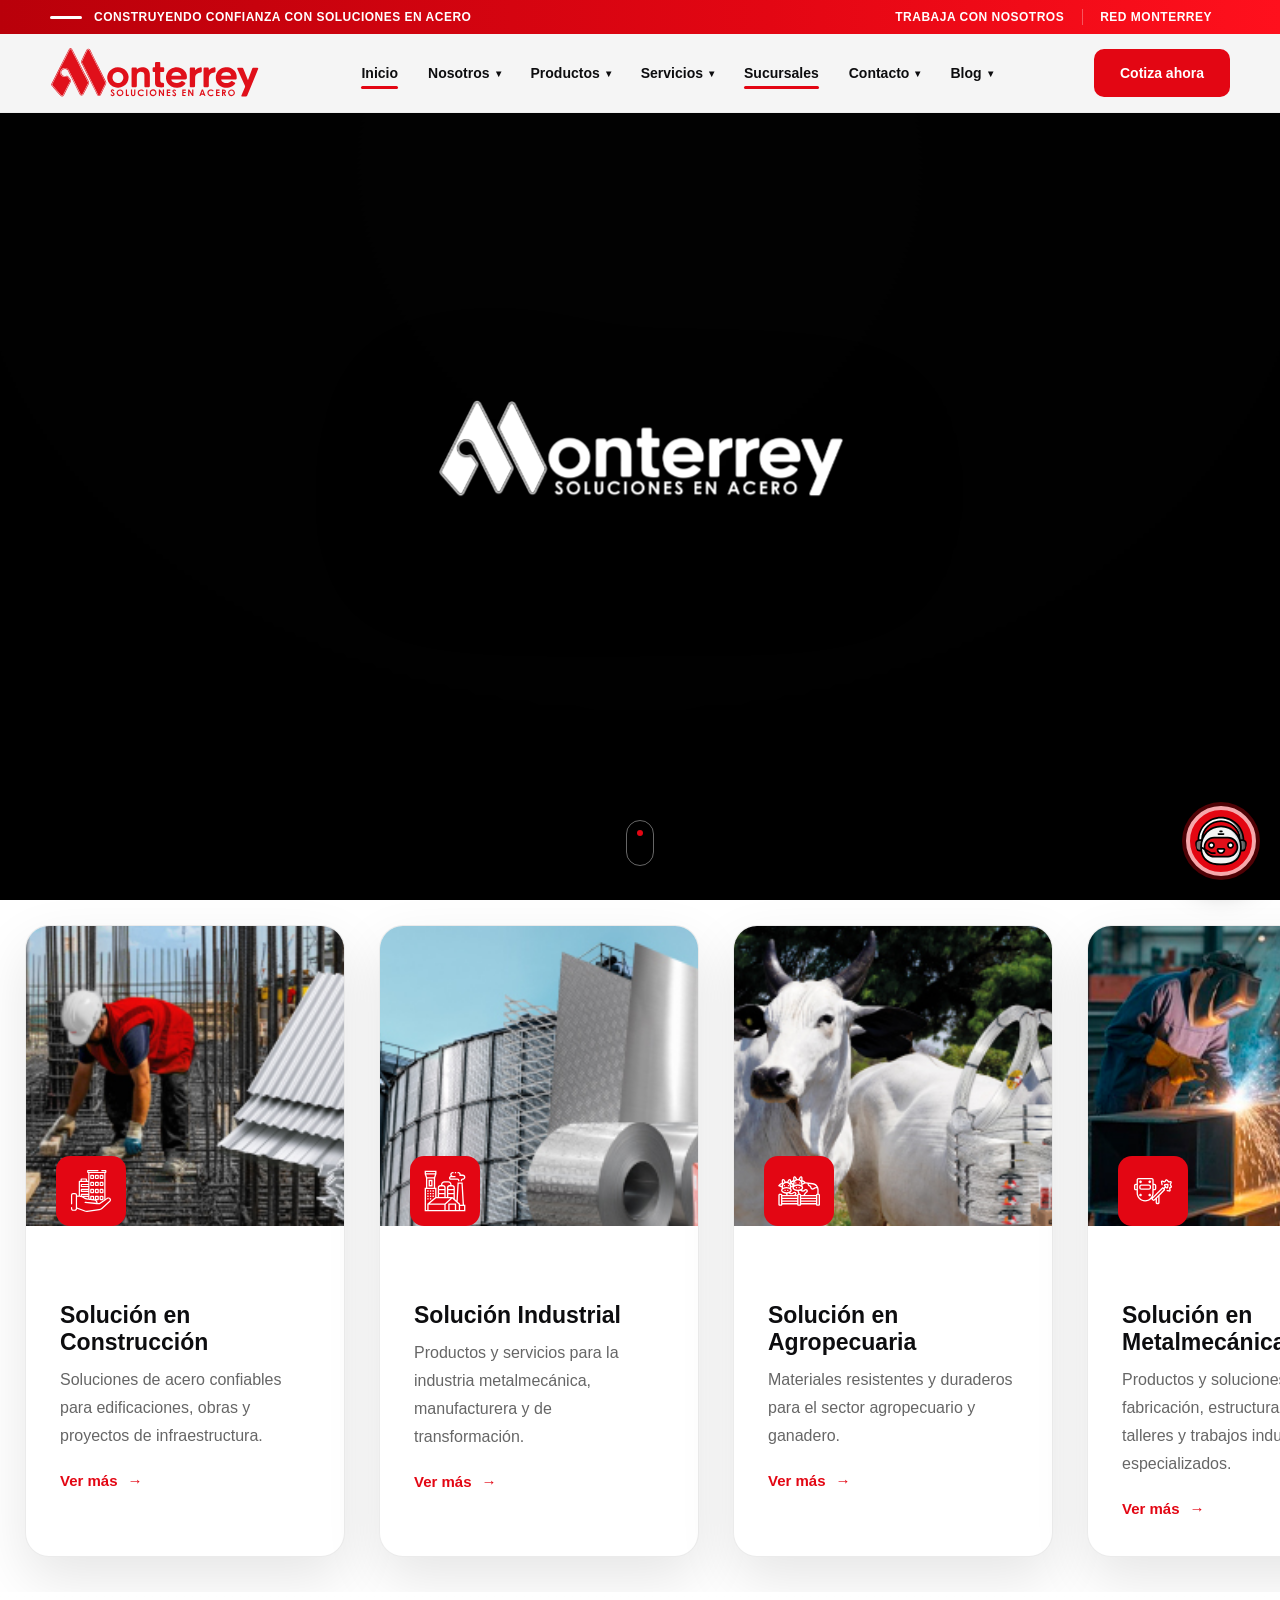
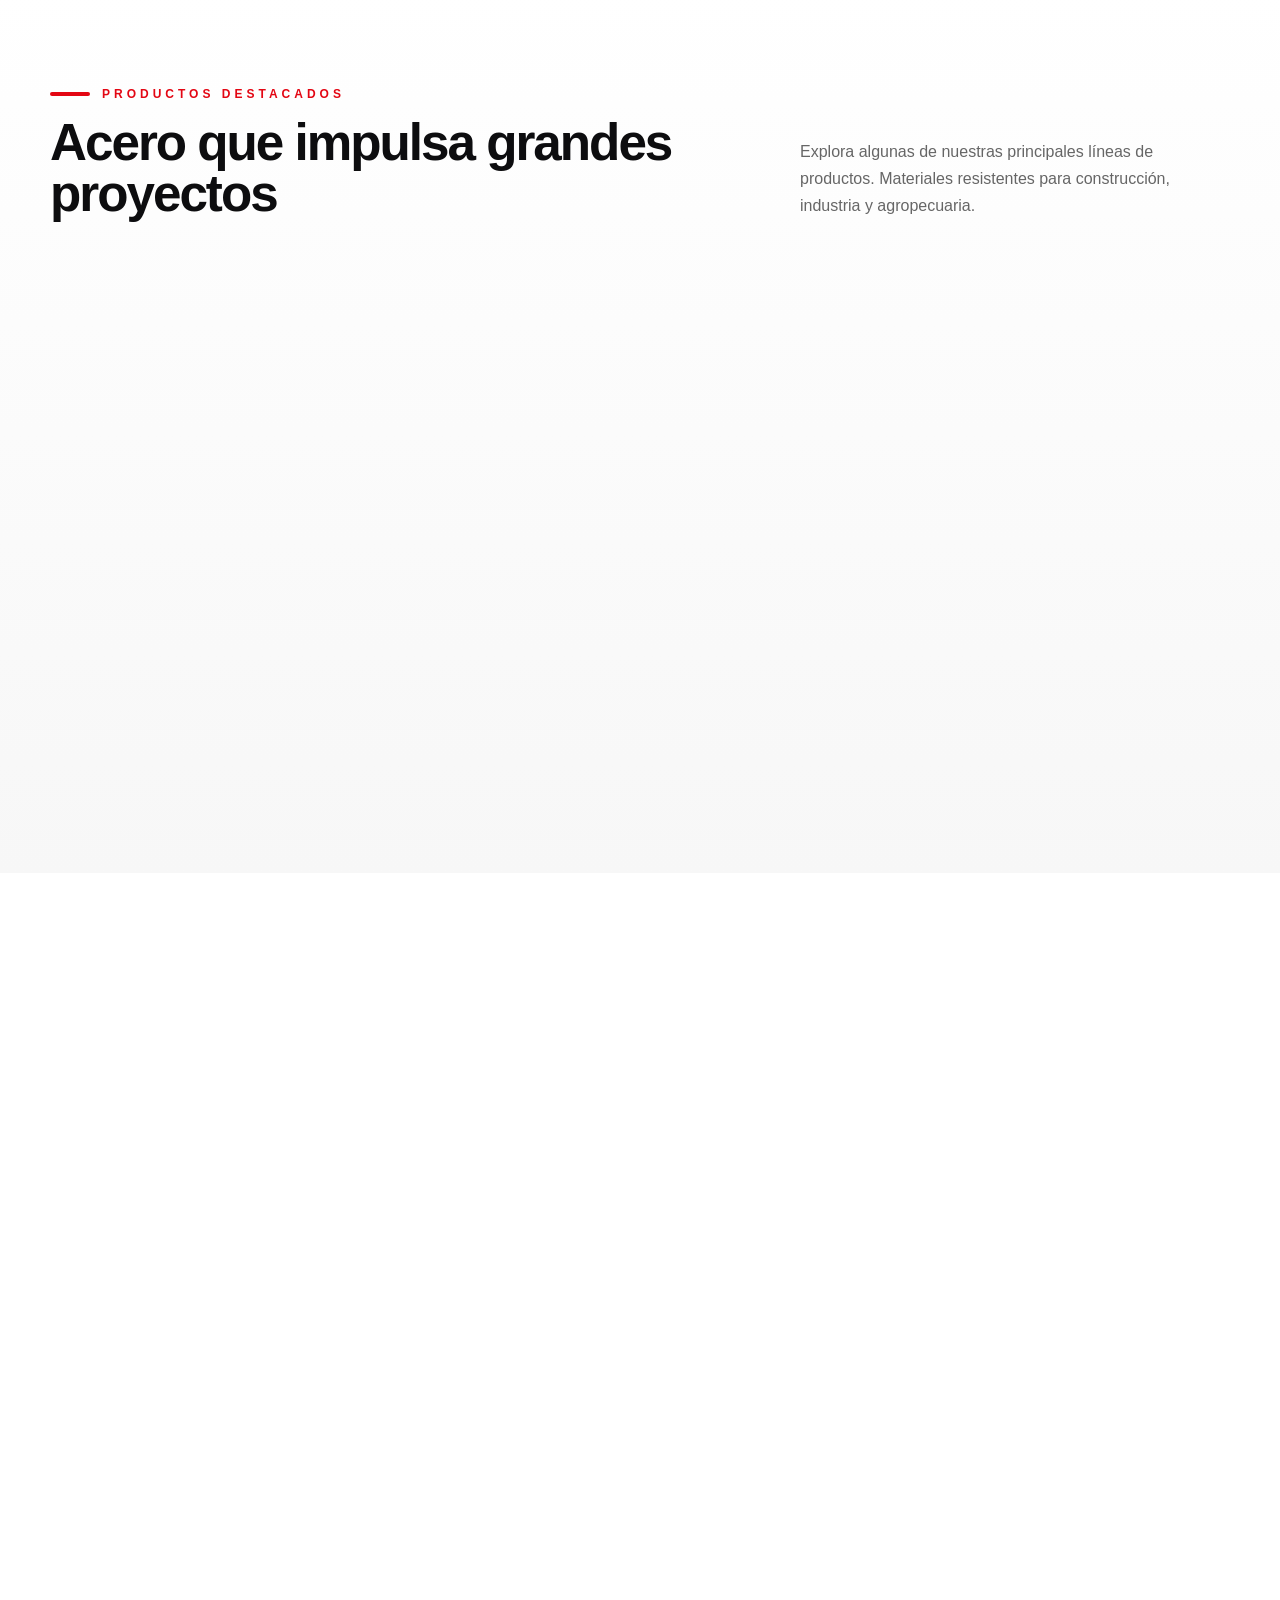
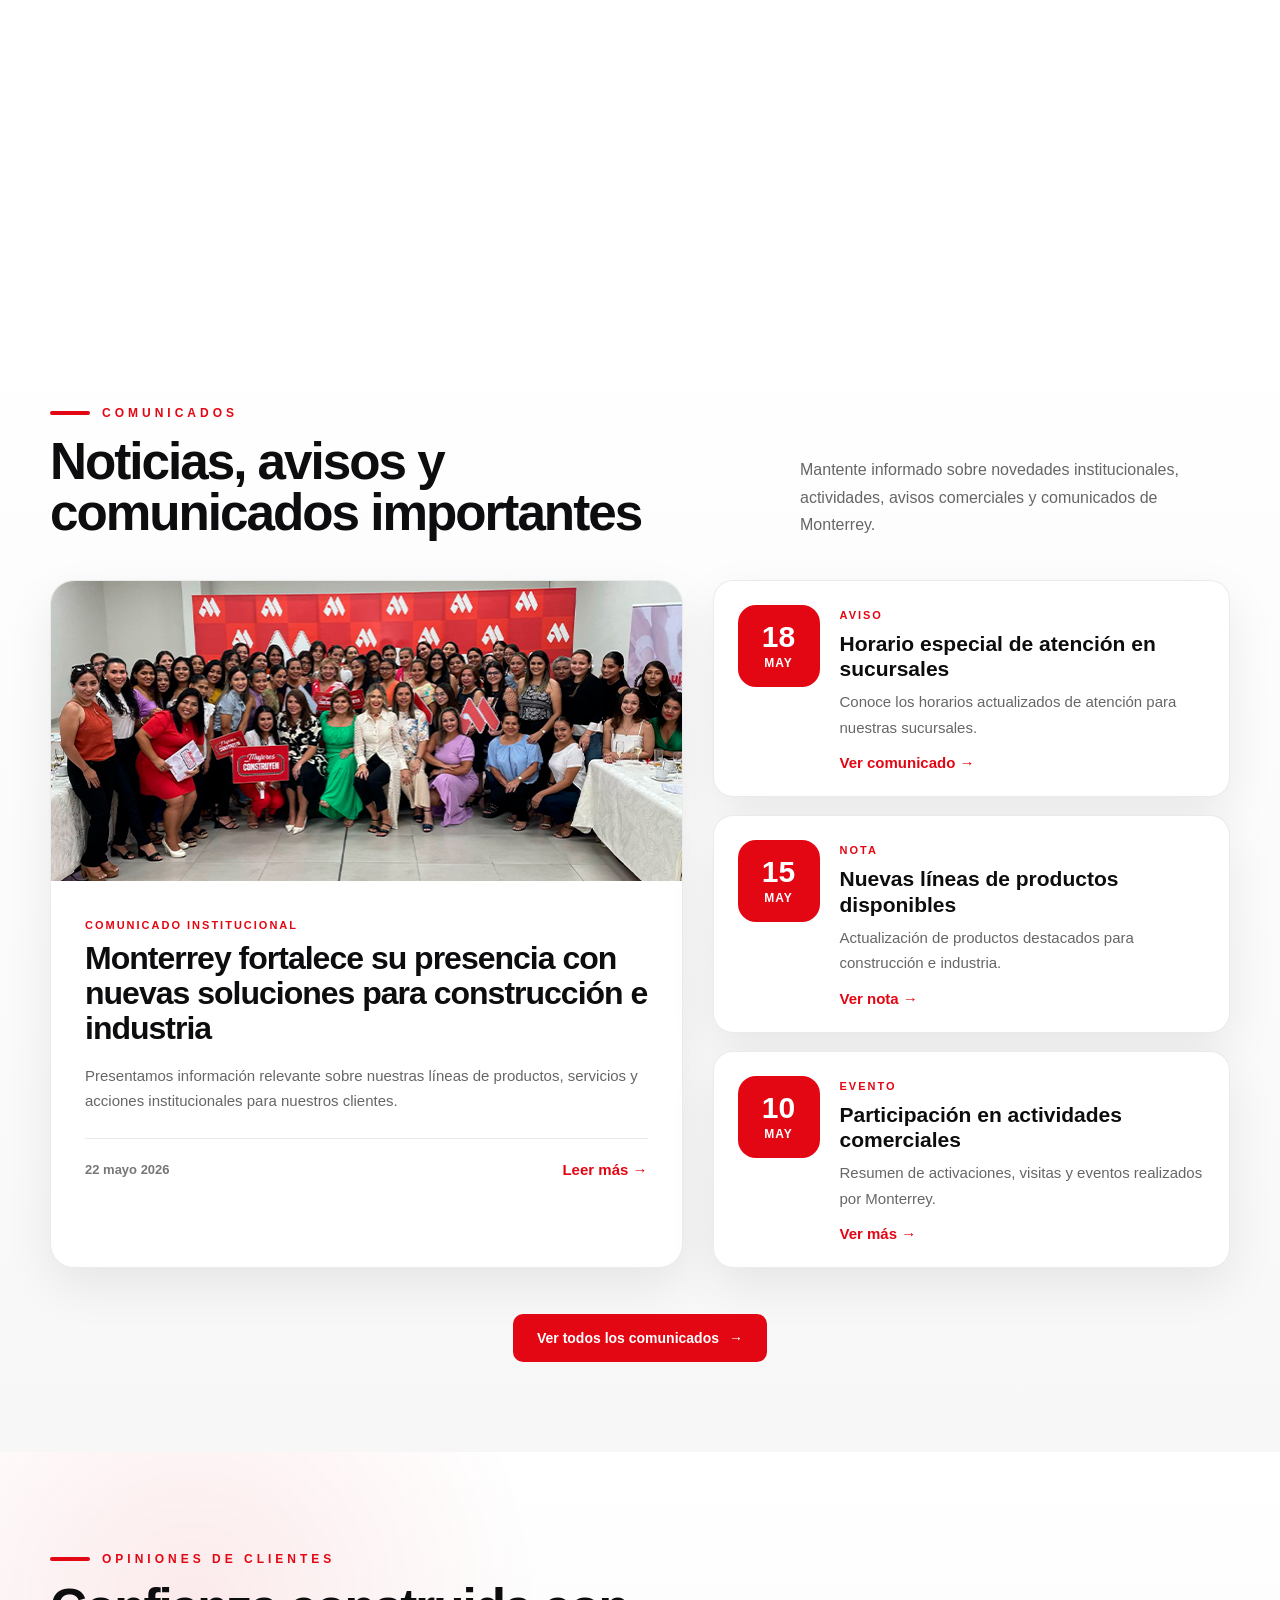
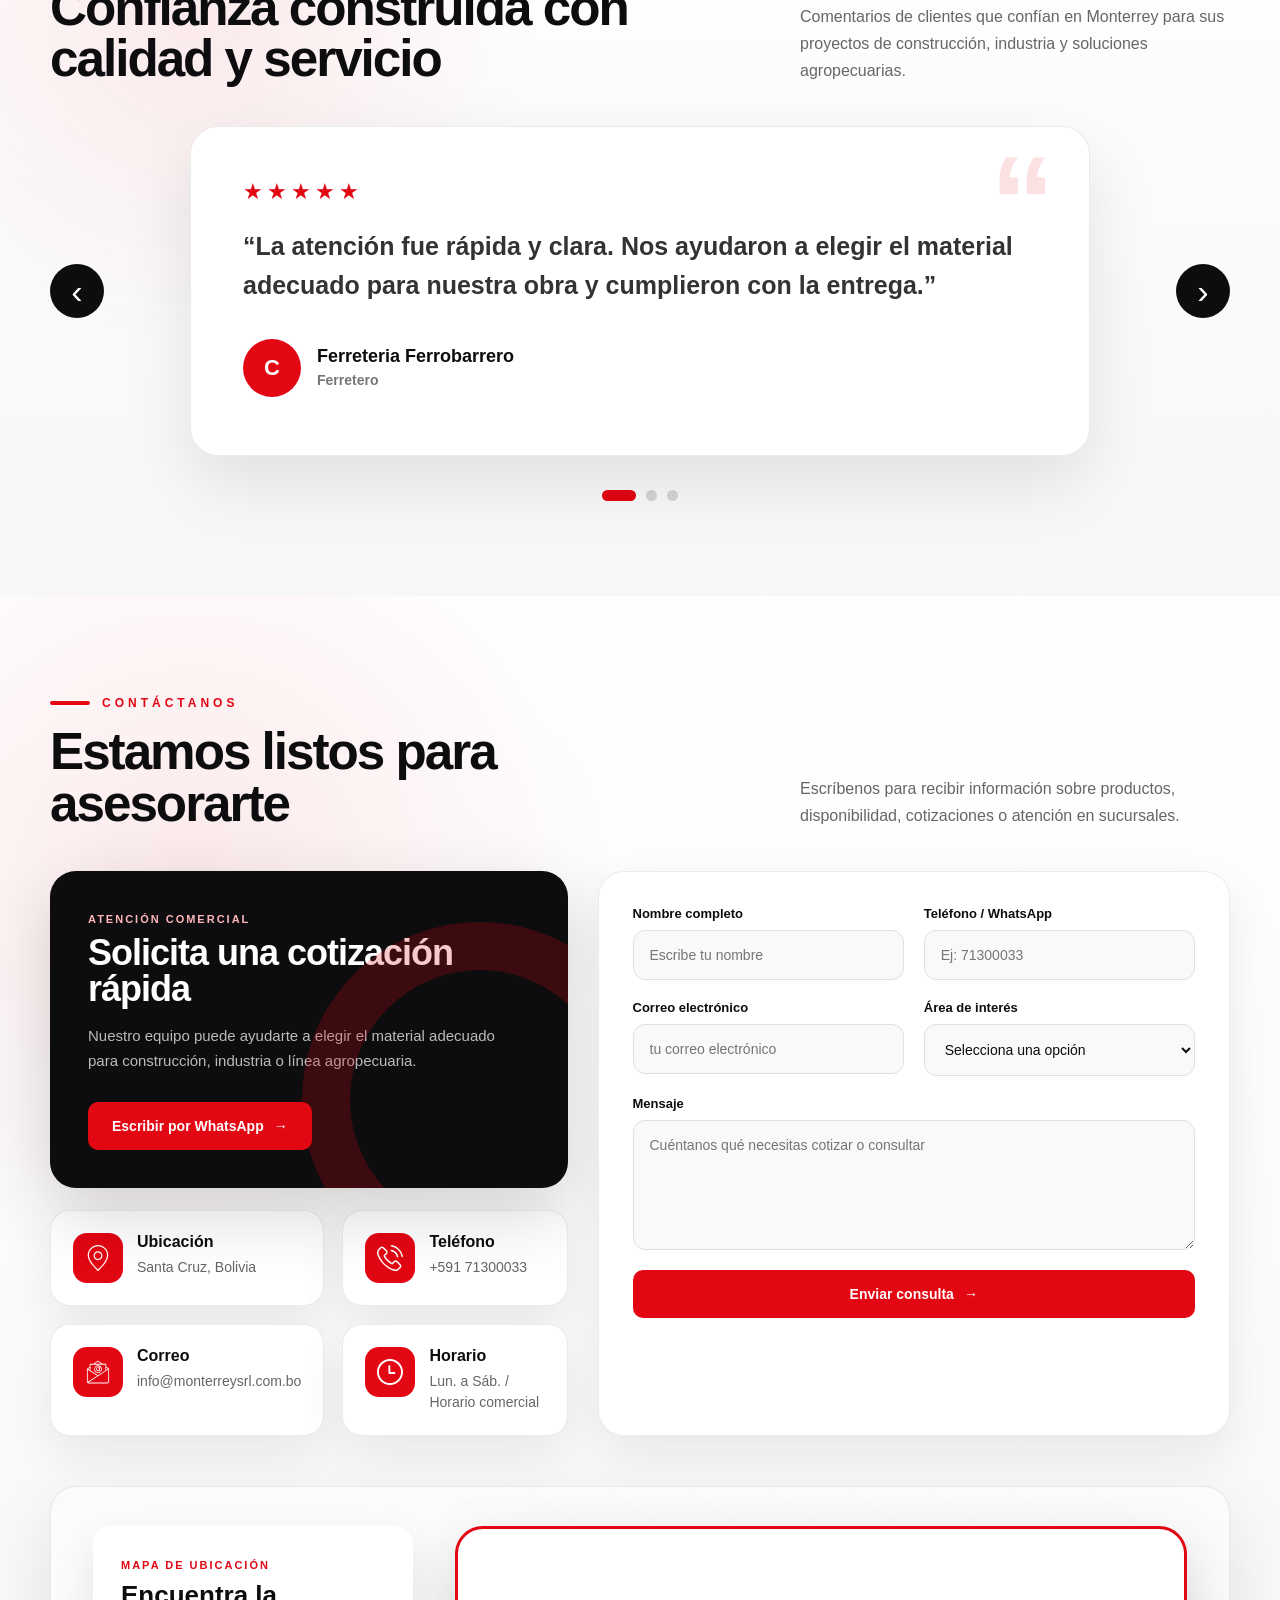
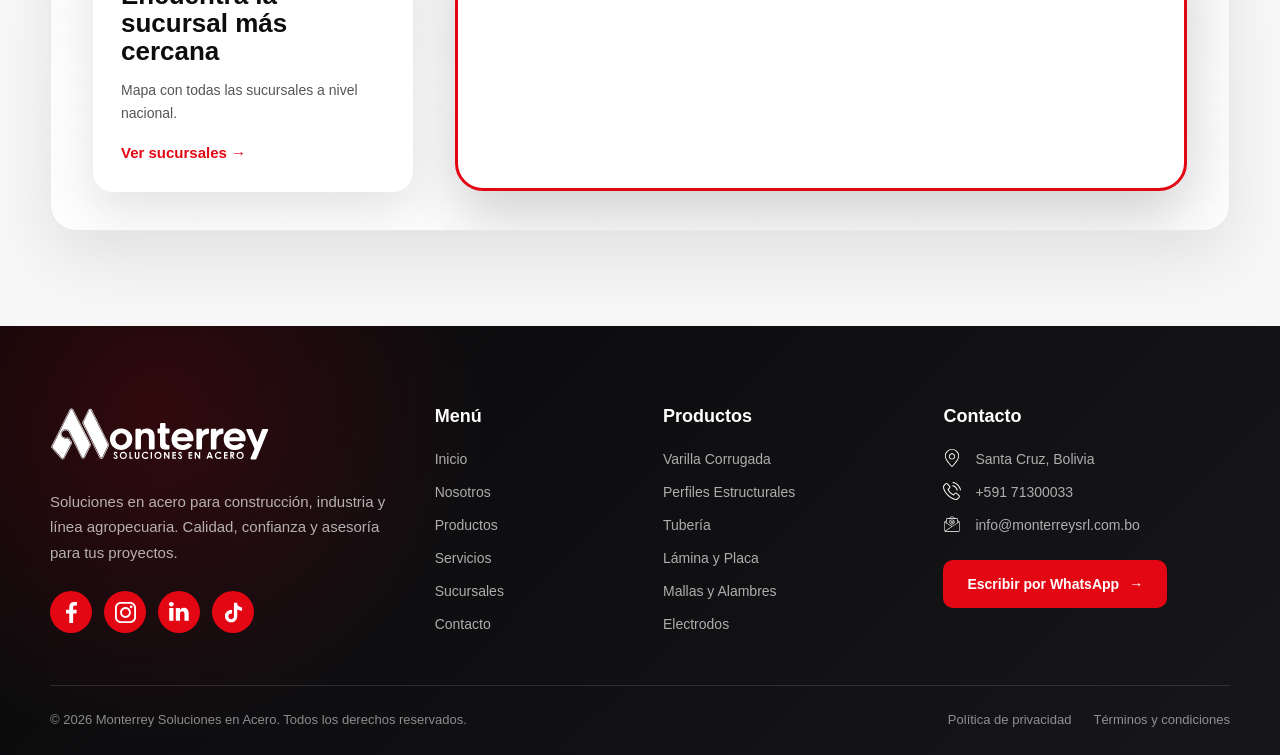
==== commit adc52bcb: "Realiza ajustes en el mapa de sucursales" ====
--- a/index.html
+++ b/index.html
@@ -95,19 +95,9 @@
           </div>
         </div>
 
-        <div class="nav-item has-dropdown">
-          <button type="button" class="dropdown-toggle">
-            Sucursales
-            <span class="dropdown-arrow">▾</span>
-          </button>
-
-          <div class="dropdown-menu">
-            <a href="sucursales.html#santa-cruz">Santa Cruz</a>
-            <a href="sucursales.html#la-paz">La Paz</a>
-            <a href="sucursales.html#cochabamba">Cochabamba</a>
-            <a href="sucursales.html#mapa">Mapa de sucursales</a>
-          </div>
-        </div>
+          <div class="nav-item">
+            <a href="sucursales.html" class="active">Sucursales</a>
+          </div>
 
         <div class="nav-item has-dropdown">
           <button type="button" class="dropdown-toggle">
--- a/css/style.css
+++ b/css/style.css
@@ -7497,6 +7497,36 @@
 }
 
 
+/* Botón que aparece después de elegir un pin en celular */
+.branches-show-all {
+    width: 100%;
+    min-height: 42px;
+    padding: 0 16px;
+    display: flex;
+    align-items: center;
+    justify-content: center;
+    gap: 9px;
+    border: 1px solid rgba(227, 6, 19, 0.24);
+    border-radius: 11px;
+    color: var(--red);
+    background: white;
+    font-family: inherit;
+    font-size: 11px;
+    font-weight: 900;
+    cursor: pointer;
+    transition:
+        color 0.3s ease,
+        background 0.3s ease,
+        border-color 0.3s ease;
+}
+
+.branches-show-all:hover {
+    color: white;
+    background: var(--red);
+    border-color: var(--red);
+}
+
+
 /* =========================================================
    CONTENEDOR DEL MAPA
    ========================================================= */
@@ -7963,6 +7993,34 @@
 
     .branches-map-wrapper {
         min-height: 520px;
+        scroll-margin-top: 125px;
+    }
+
+    /*
+      Al tocar un pin solo queda visible su tarjeta.
+      El mapa se hace un poco más compacto para que
+      el usuario vea el mapa y la sucursal al mismo tiempo.
+    */
+    .branches-map-layout.has-mobile-selection
+    .branches-sidebar-heading {
+        display: none;
+    }
+
+    .branches-map-layout.has-mobile-selection
+    .branches-list {
+        max-height: none;
+        padding: 12px;
+        overflow: visible;
+    }
+
+    .branches-map-layout.has-mobile-selection
+    .branches-map-wrapper {
+        min-height: clamp(360px, 48vh, 430px);
+    }
+
+    .branches-map-layout.has-mobile-selection
+    .branch-card {
+        margin-bottom: 10px;
     }
 
     .branches-route-panel {
@@ -8036,6 +8094,11 @@
         min-height: 460px;
     }
 
+    .branches-map-layout.has-mobile-selection
+    .branches-map-wrapper {
+        min-height: clamp(330px, 45vh, 390px);
+    }
+
     .branches-sidebar-heading {
         align-items: flex-start;
         flex-direction: column;
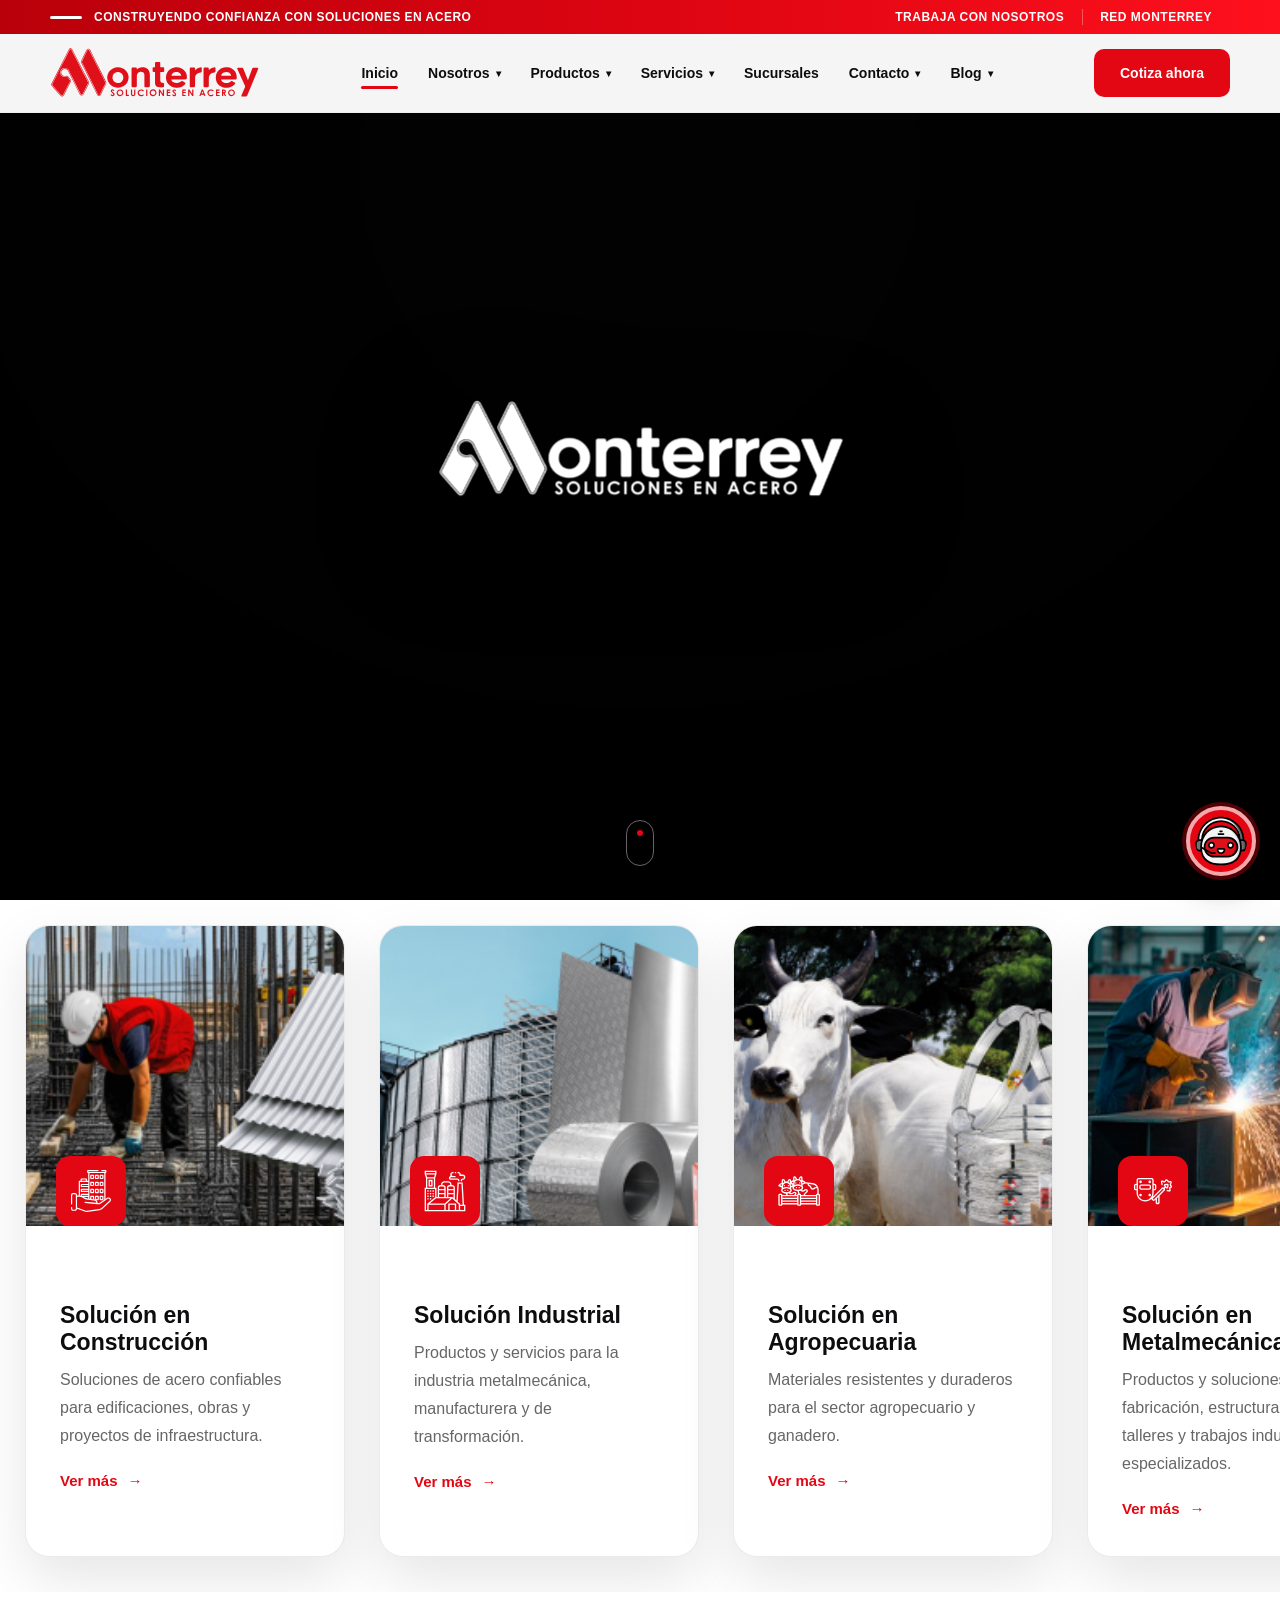
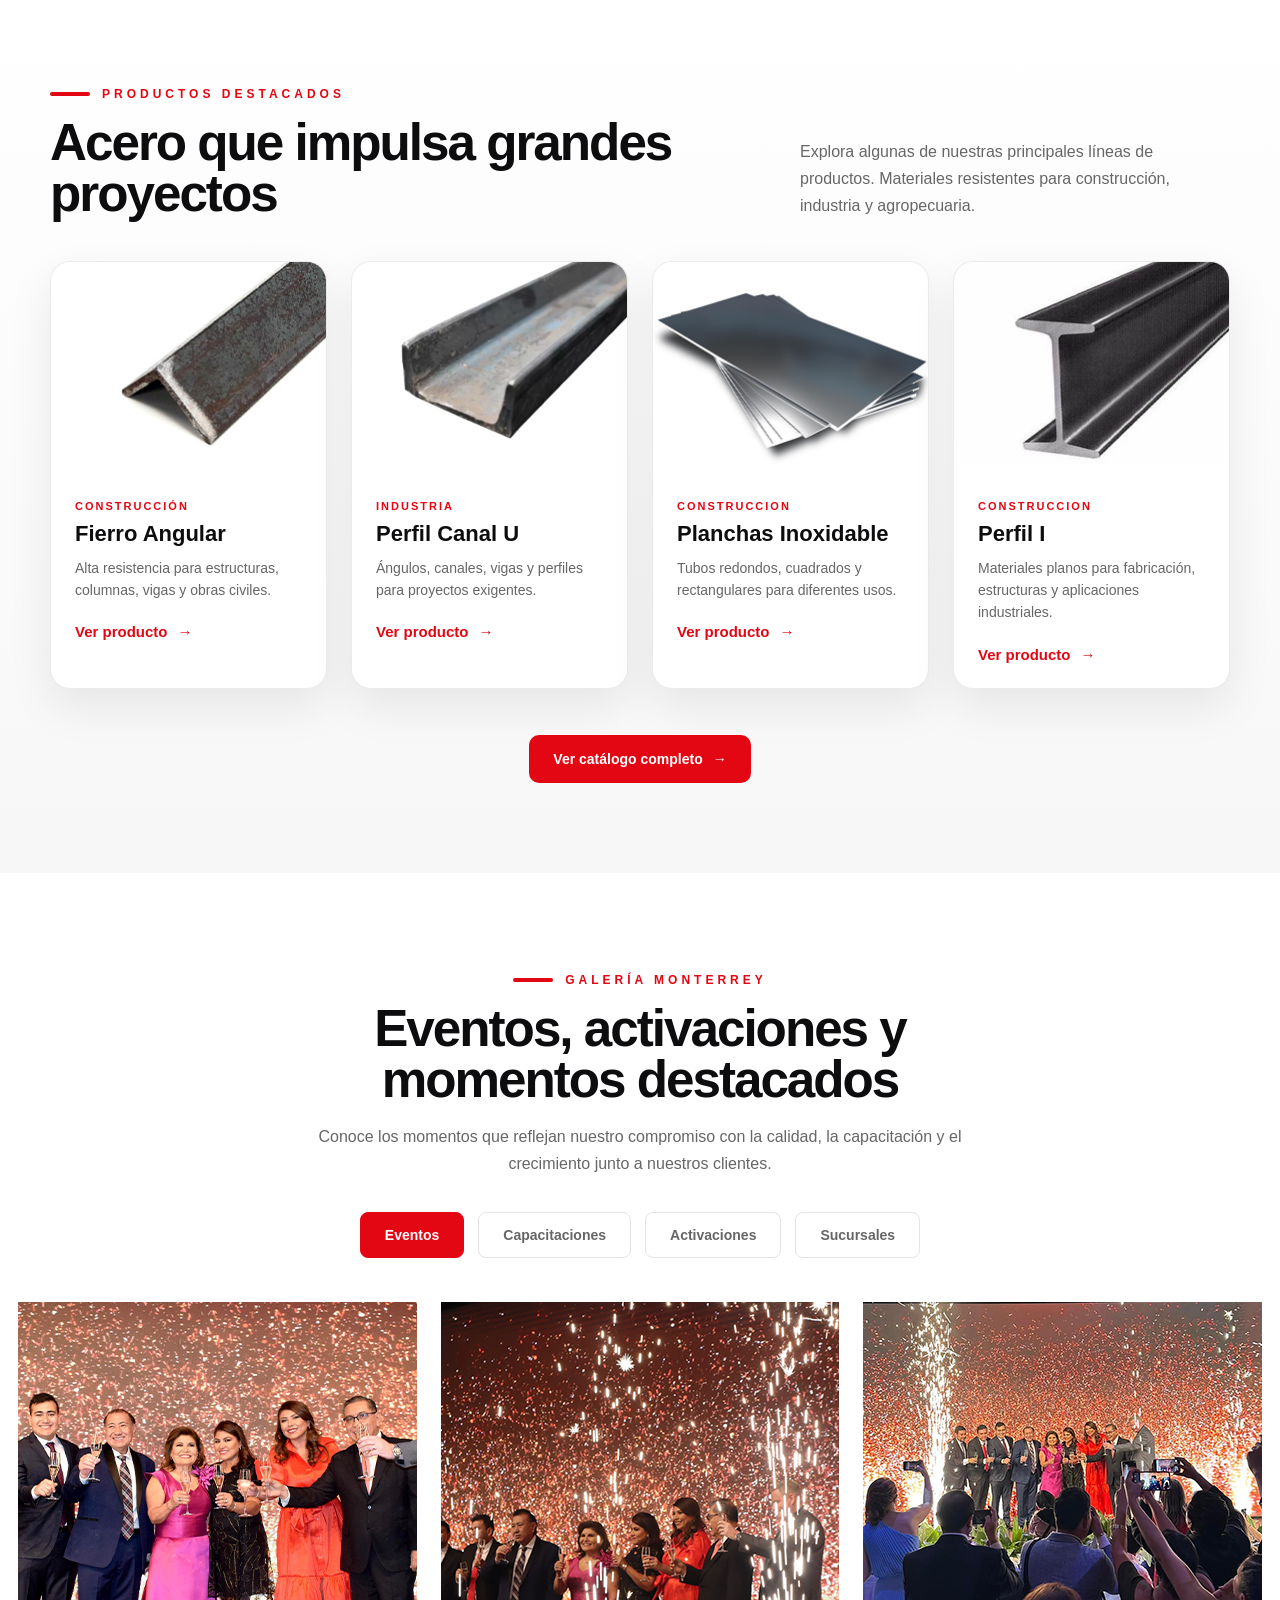
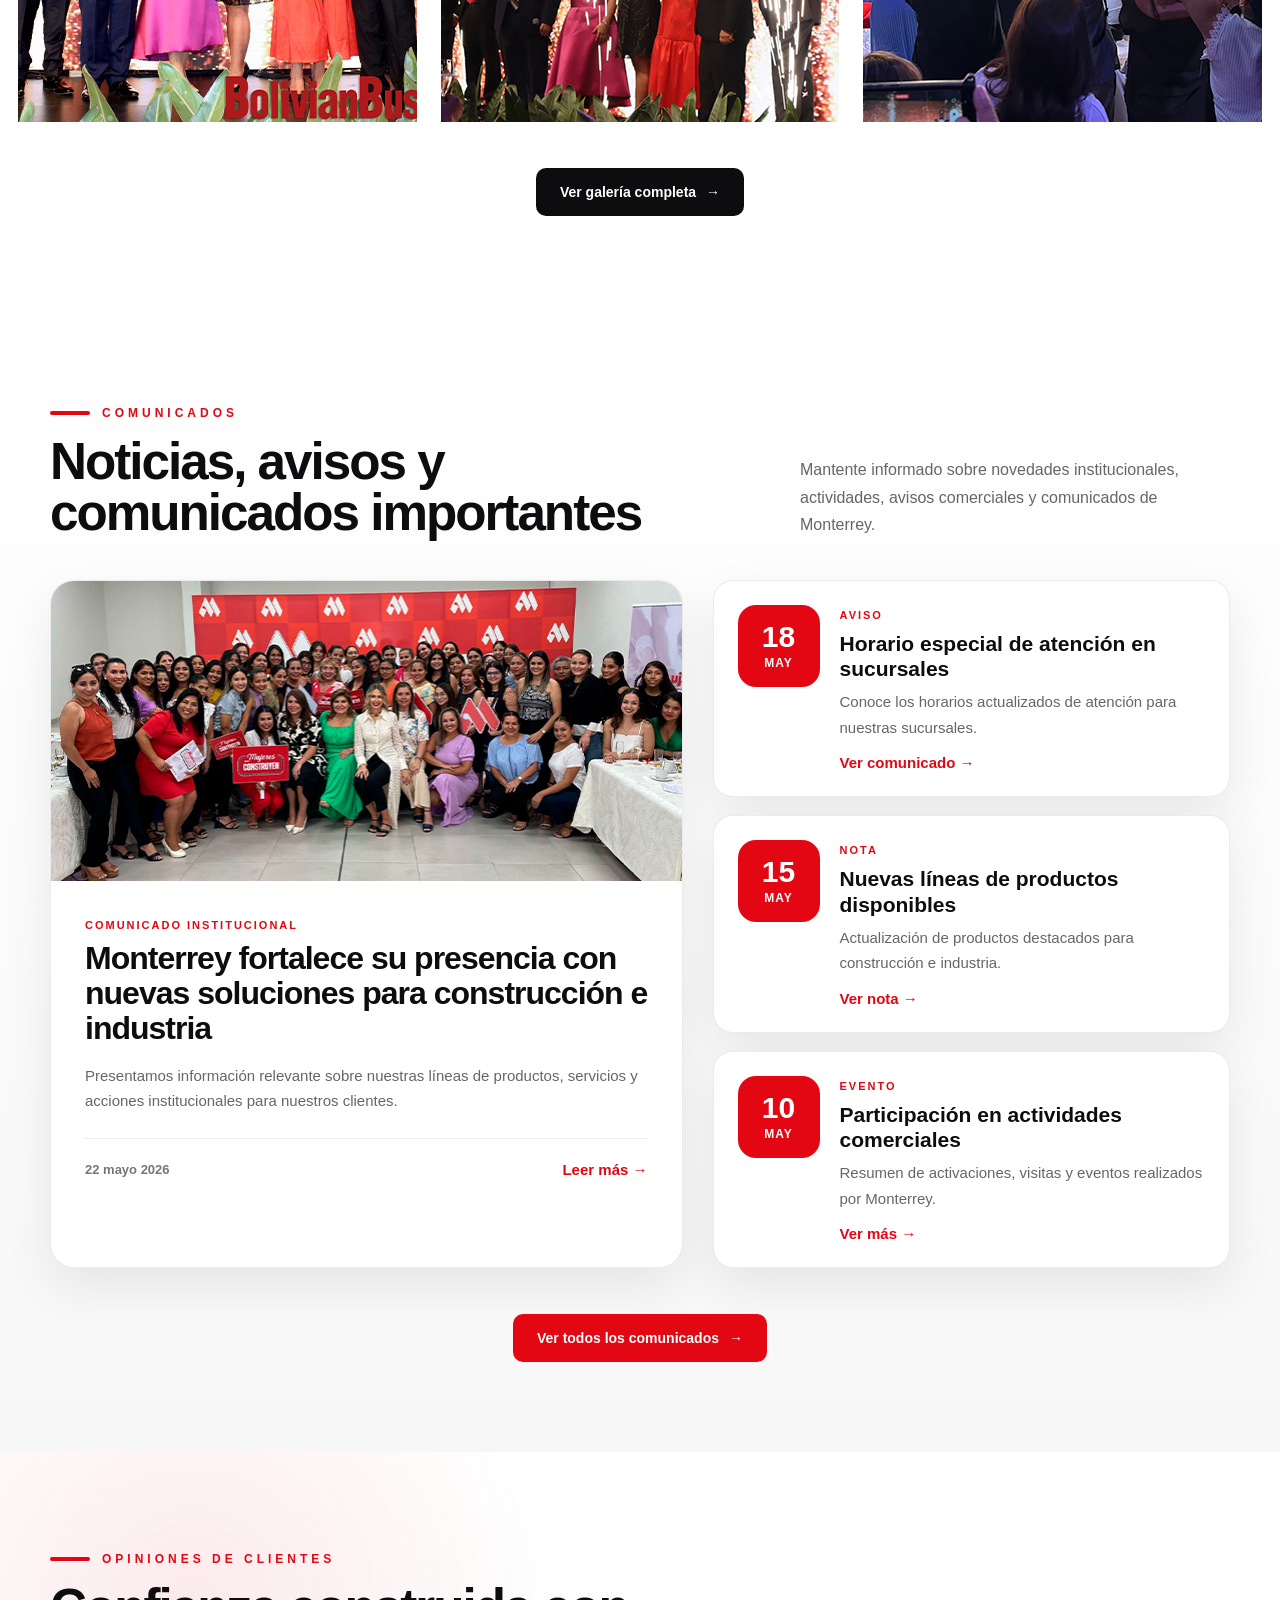
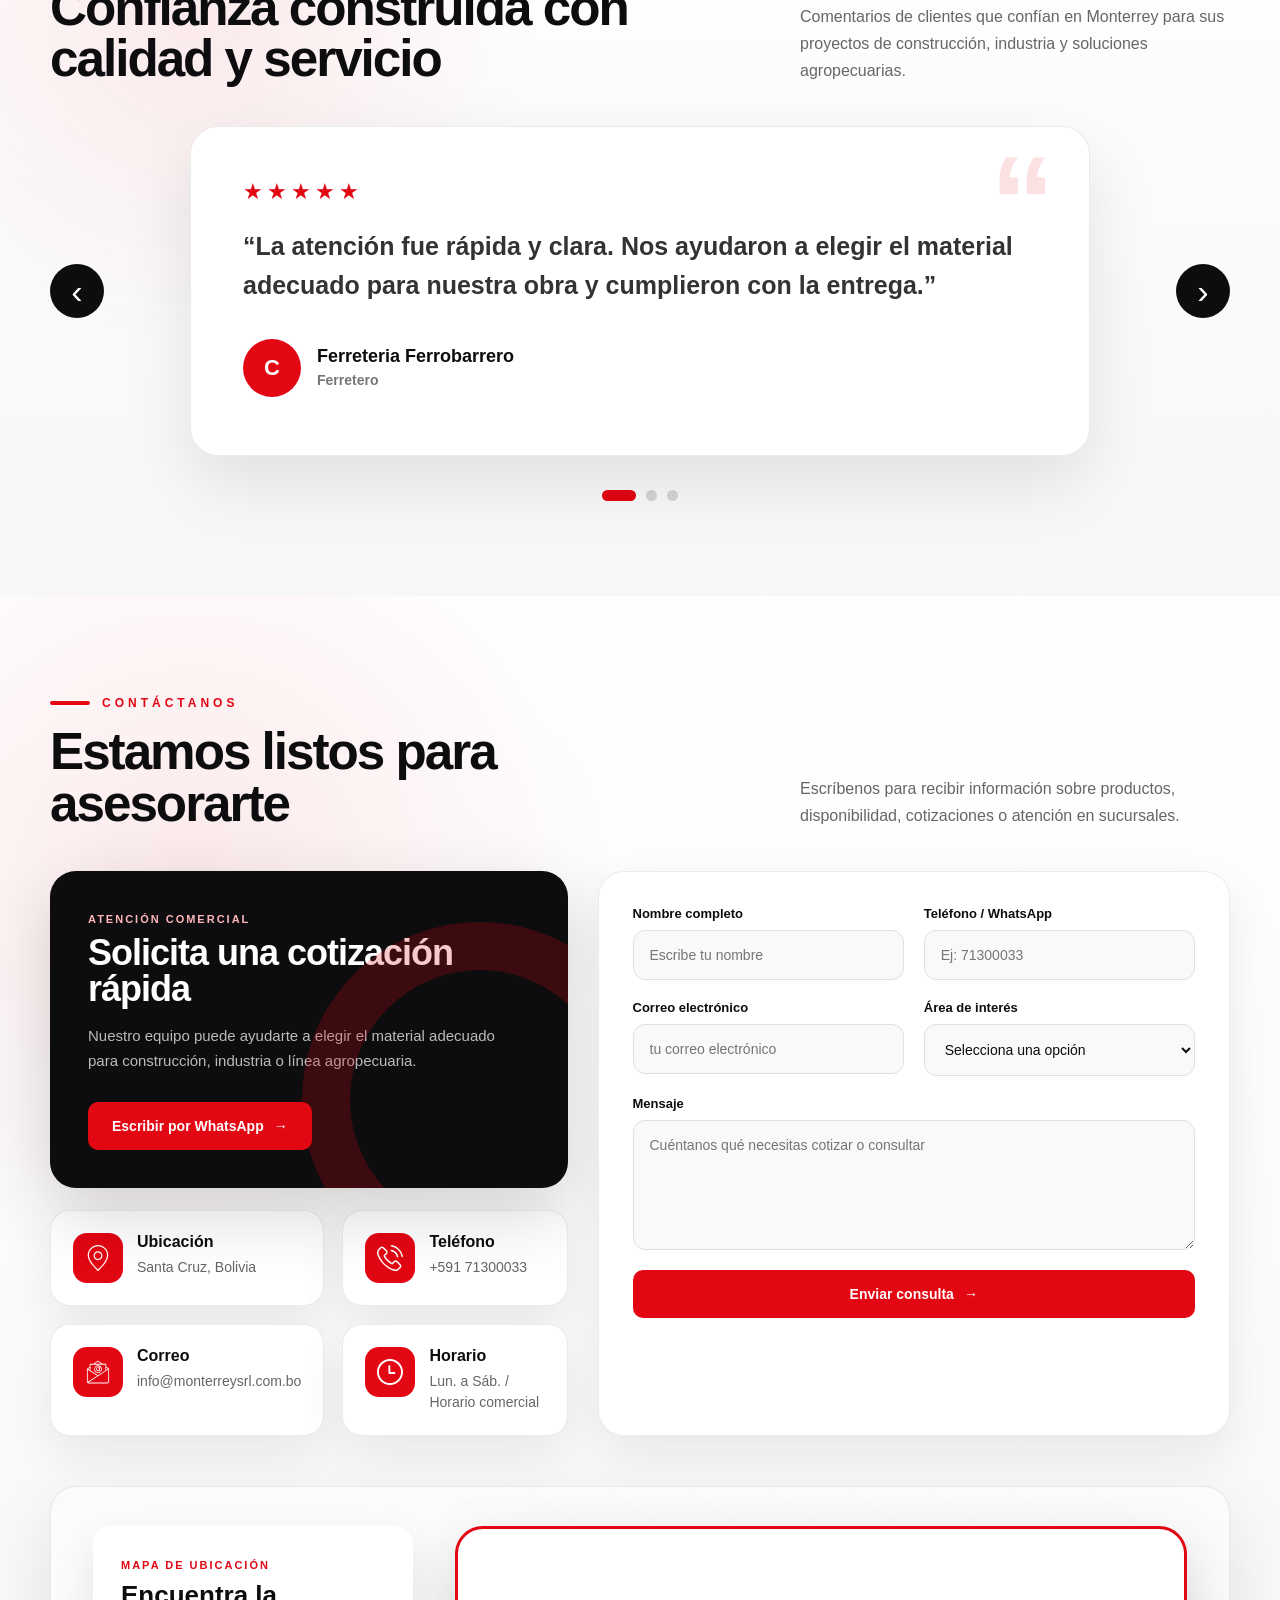
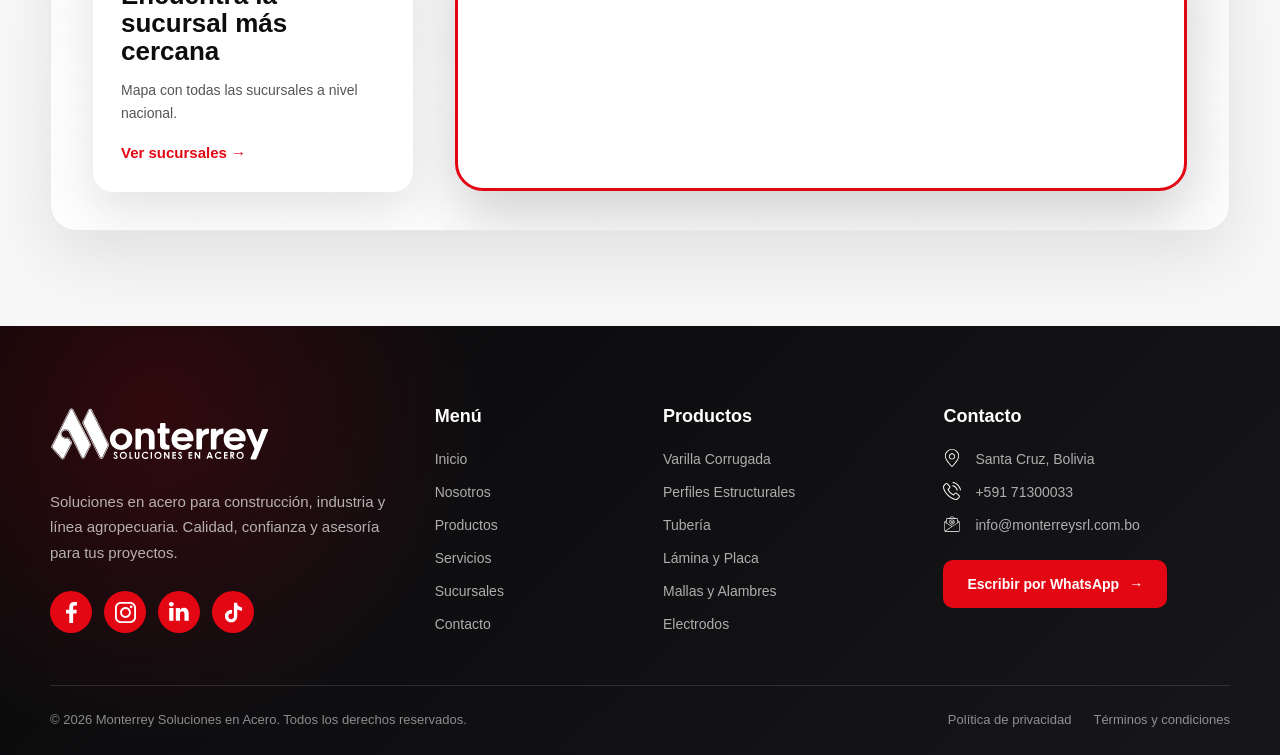
==== commit 5a009800: "Realiza cambios en header" ====
--- a/index.html
+++ b/index.html
@@ -96,7 +96,7 @@
         </div>
 
           <div class="nav-item">
-            <a href="sucursales.html" class="active">Sucursales</a>
+            <a href="sucursales.html">Sucursales</a>
           </div>
 
         <div class="nav-item has-dropdown">
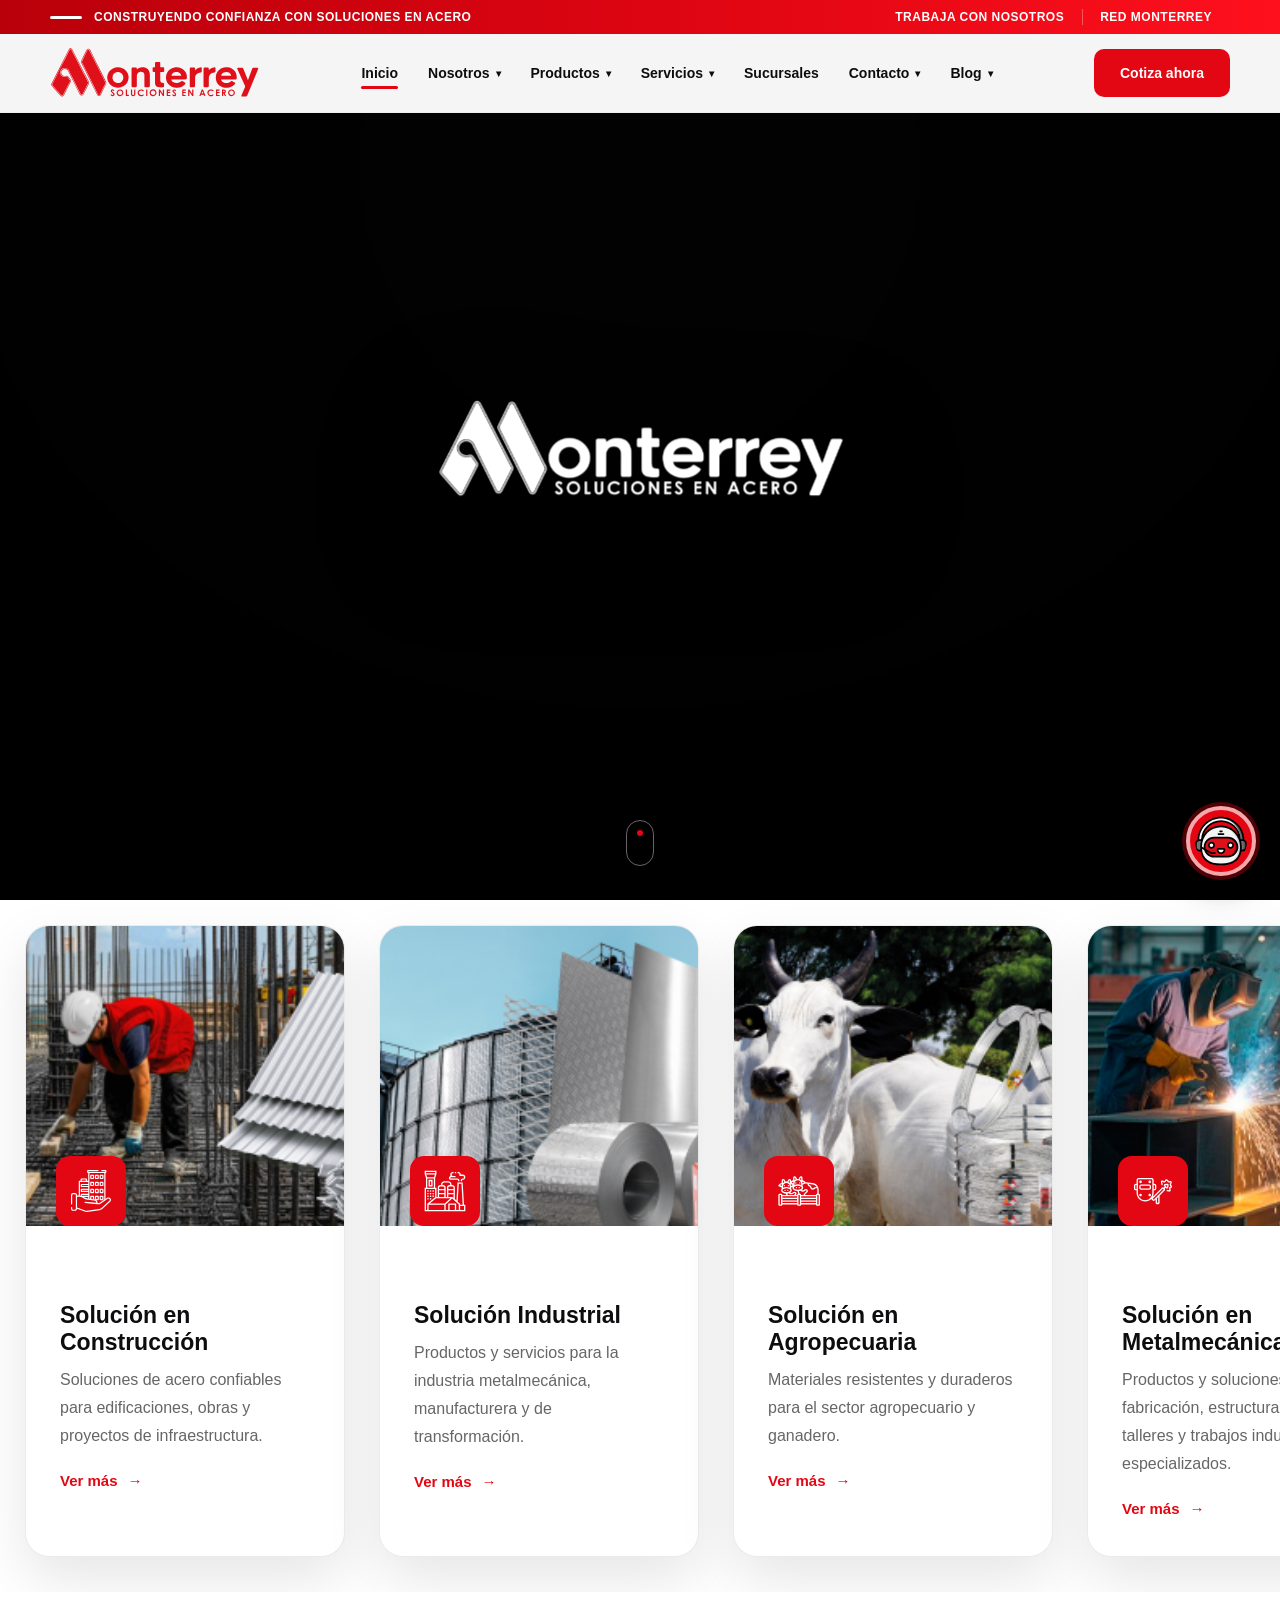
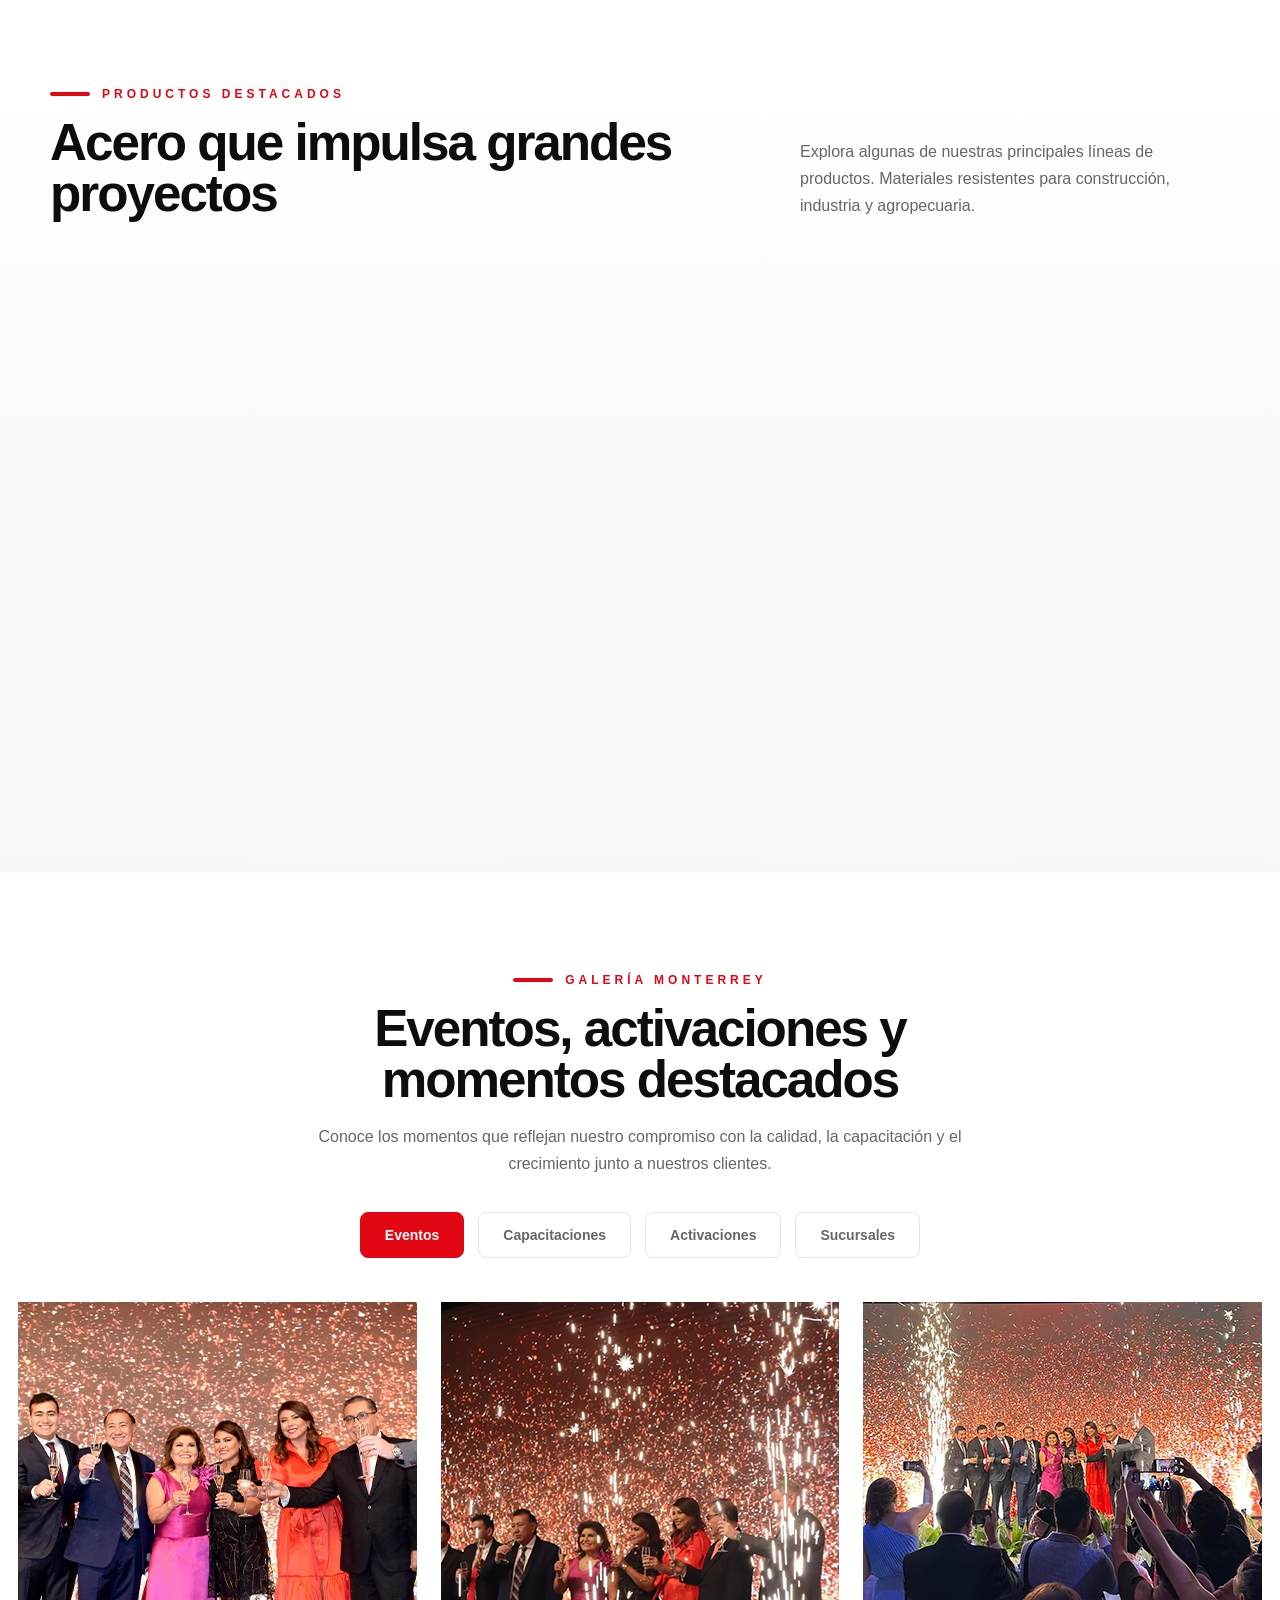
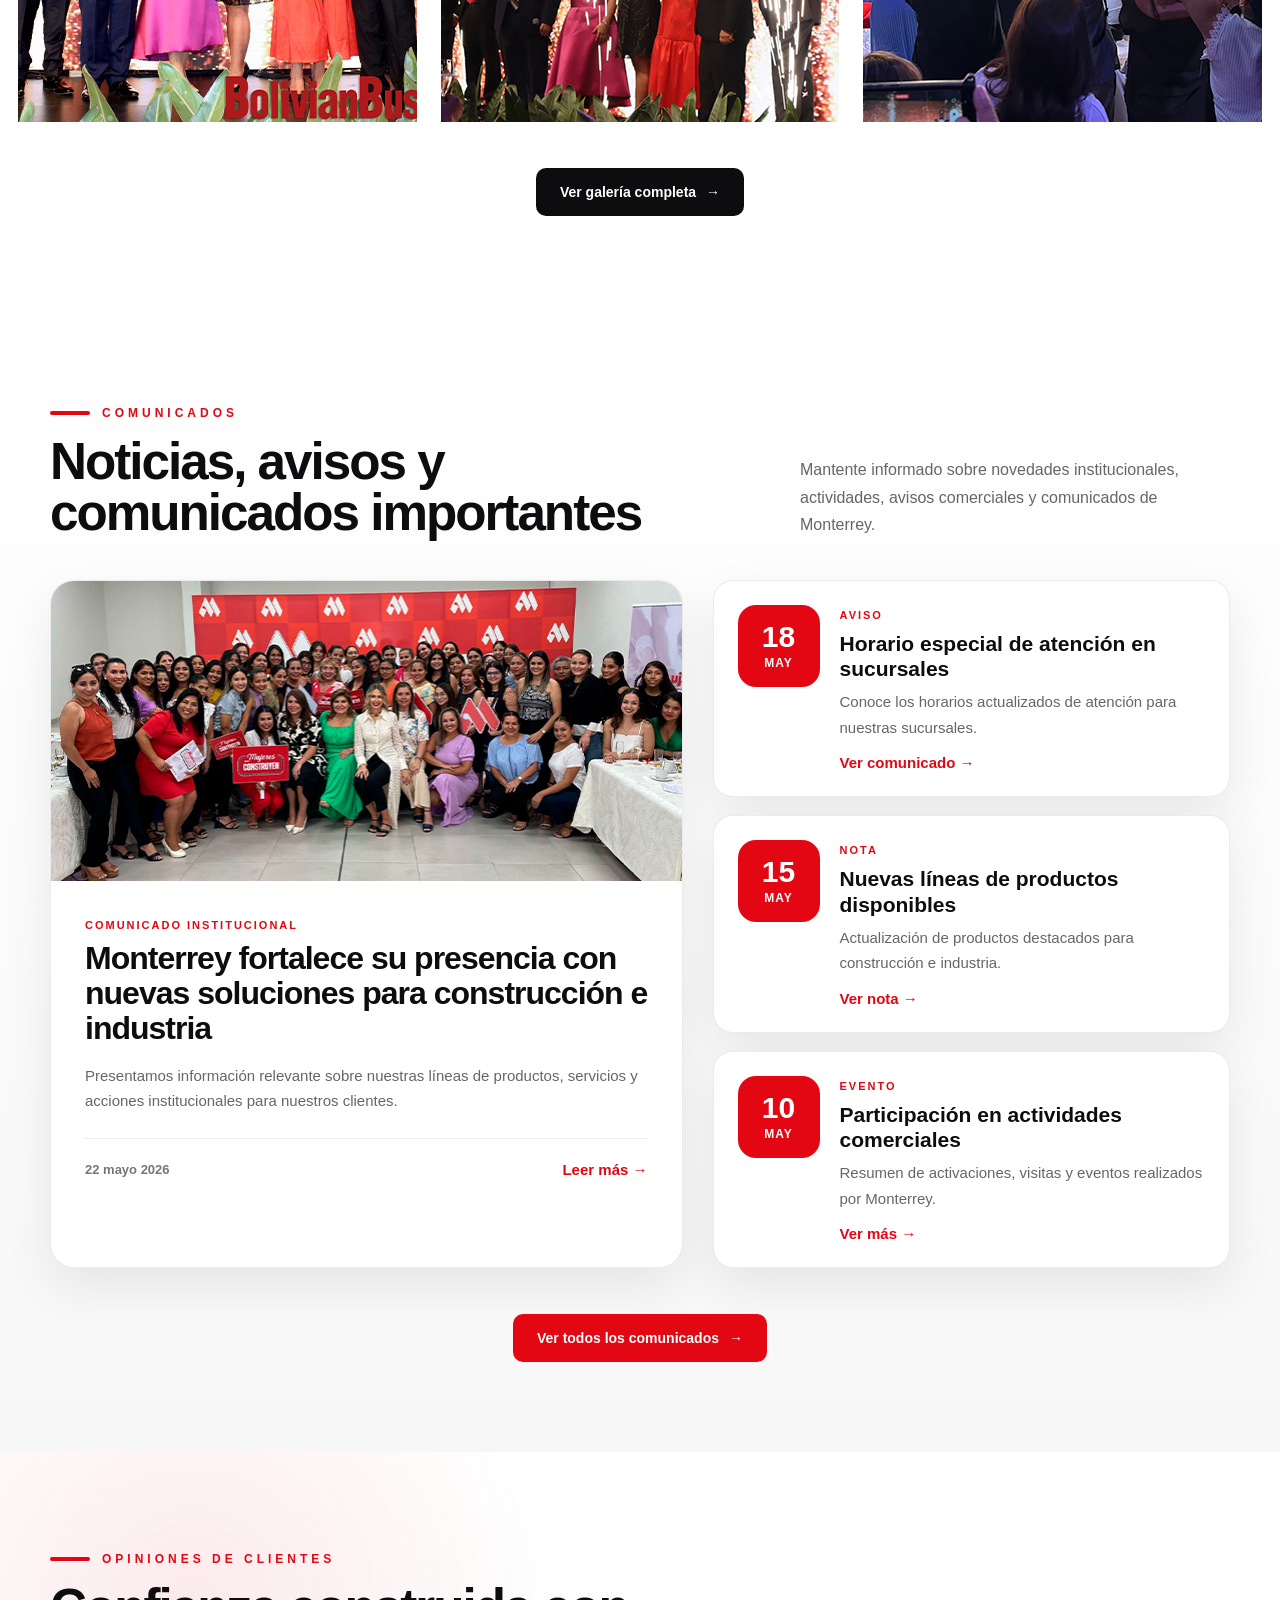
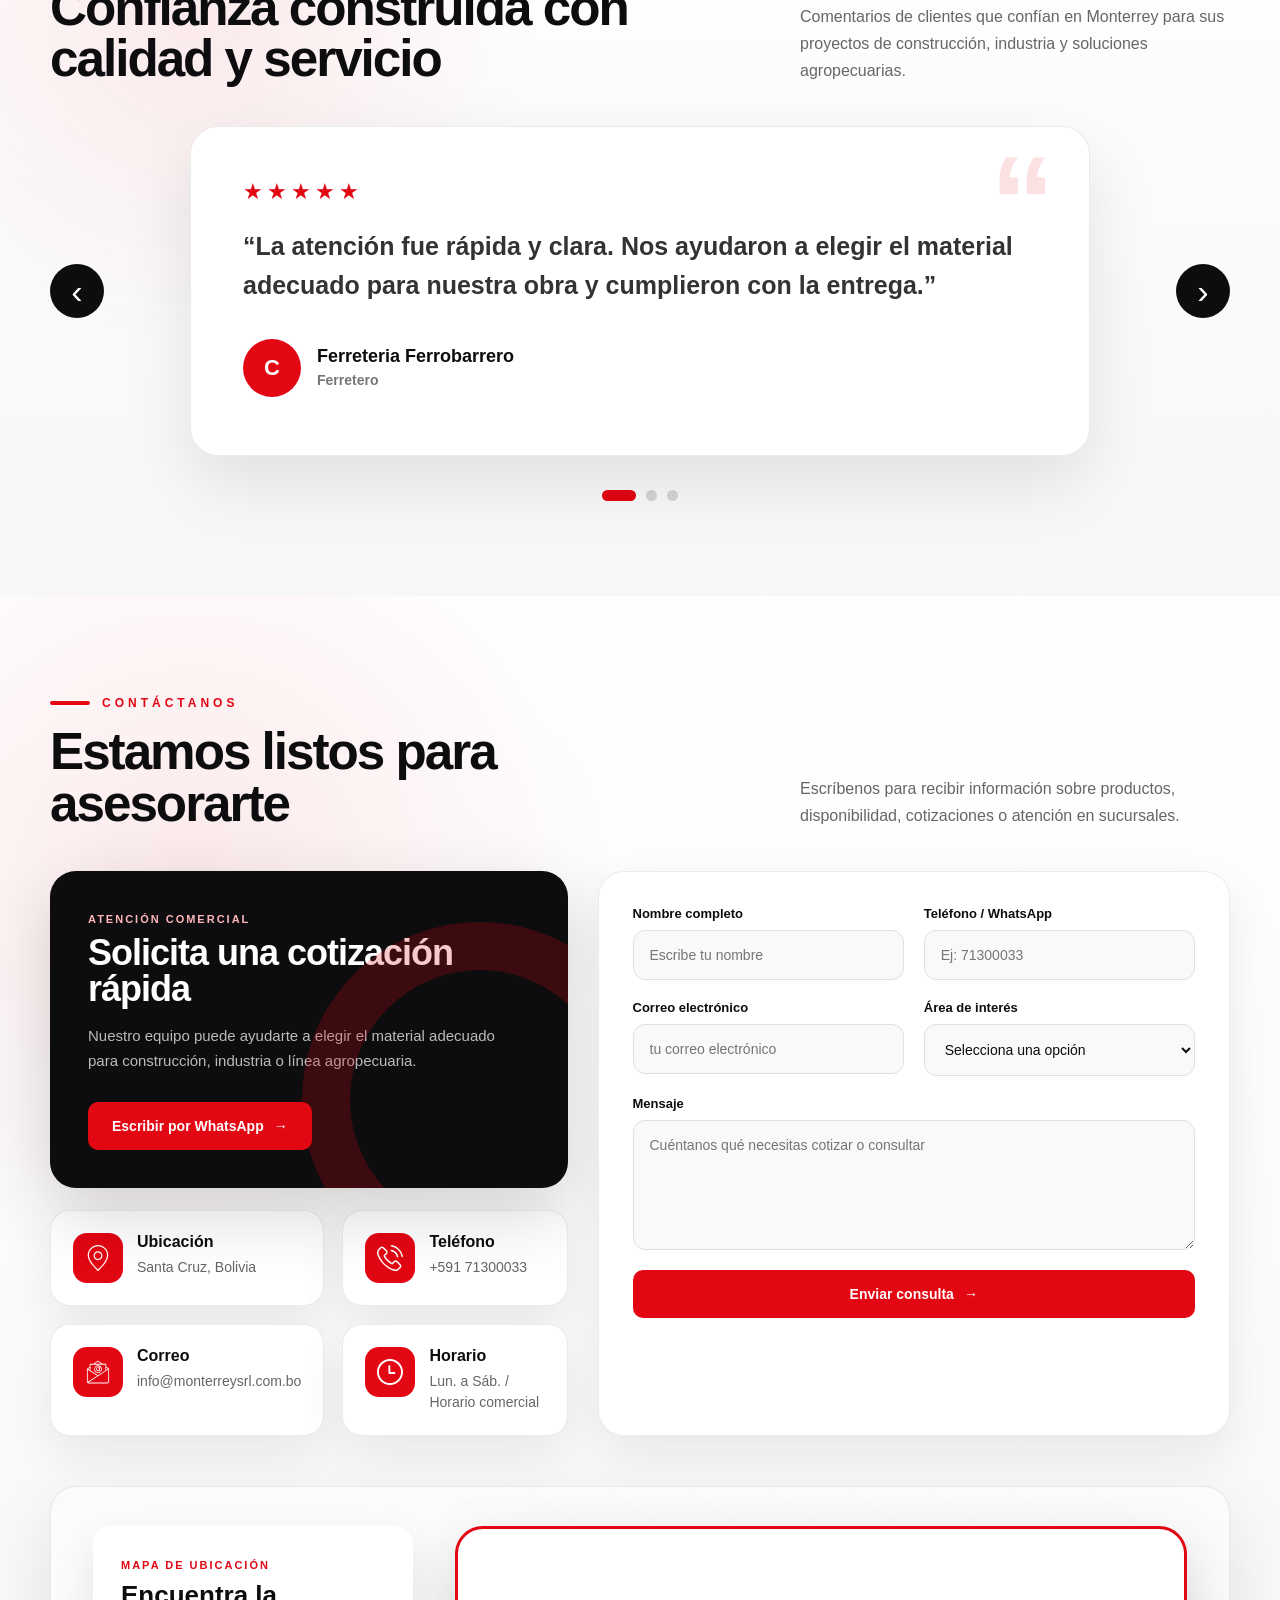
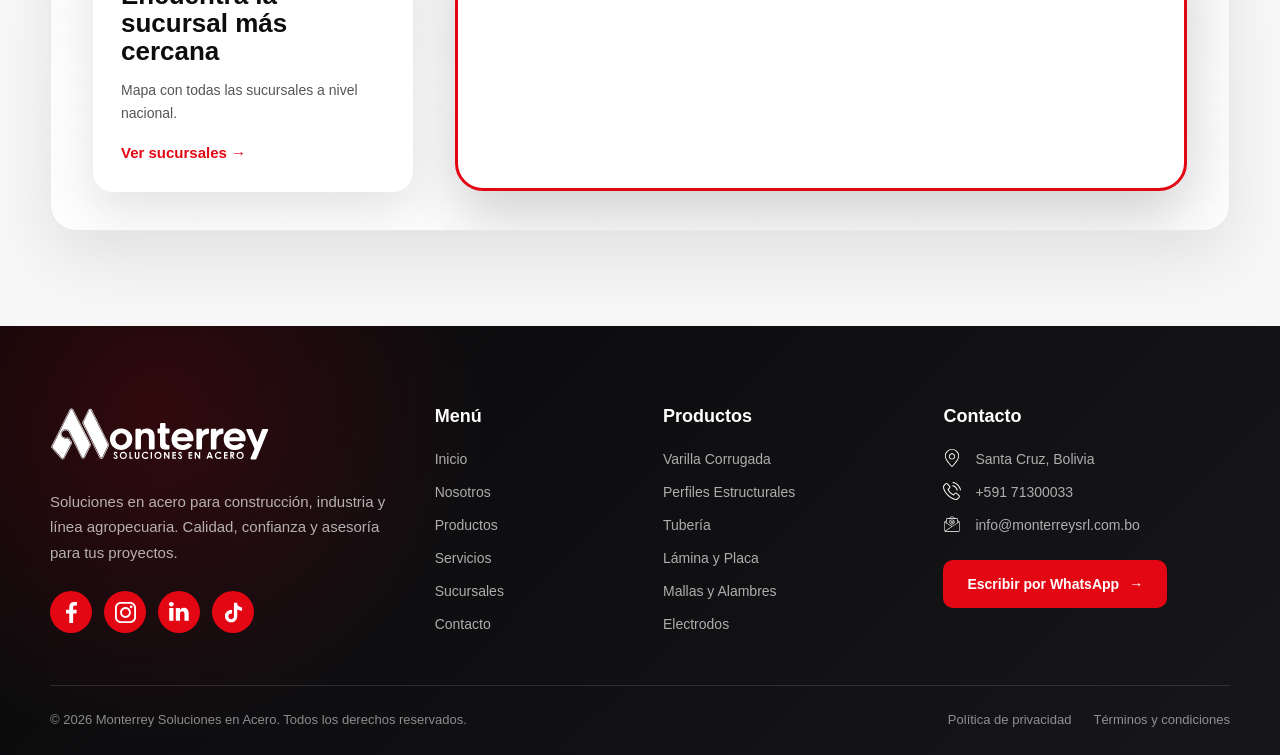
==== commit c0162c2e: "corrigiendo algunos detalles" ====
--- a/index.html
+++ b/index.html
@@ -1,1008 +1,1193 @@
-<!DOCTYPE html>
+<!doctype html>
 <html lang="es">
-
-<head>
-  <meta charset="UTF-8" />
-  <meta name="viewport" content="width=device-width, initial-scale=1.0" />
-
-  <title>Monterrey | Soluciones en Acero</title>
-  <link rel="icon" type="image/png" href="img/icons/favicon.png">
-  <link rel="stylesheet" href="css/style.css" />
-</head>
-
-<body>
-  <!---------------------------------------------------------------------------------------->
-  <!-----------------------------------------HEADER----------------------------------------->
-  <!---------------------------------------------------------------------------------------->
-  <header class="header" id="header">
-    <div class="top-bar">
-      <div class="container top-bar-content">
-
-        <div class="top-bar-message">
-          <span>Construyendo confianza con soluciones en acero</span>
-        </div>
-
-        <div class="top-bar-links">
-          <a href="#">Trabaja con nosotros</a>
-          <a href="#">Red Monterrey</a>
-        </div>
-
+  <head>
+    <meta charset="UTF-8" />
+    <meta name="viewport" content="width=device-width, initial-scale=1.0" />
+
+    <title>Monterrey | Soluciones en Acero</title>
+    <link rel="icon" type="image/png" href="img/icons/favicon.png" />
+    <link rel="stylesheet" href="css/style.css" />
+  </head>
+
+  <body>
+    <!---------------------------------------------------------------------------------------->
+    <!-----------------------------------------HEADER----------------------------------------->
+    <!---------------------------------------------------------------------------------------->
+    <header class="header" id="header">
+      <div class="top-bar">
+        <div class="container top-bar-content">
+          <div class="top-bar-message">
+            <span>Construyendo confianza con soluciones en acero</span>
+          </div>
+
+          <div class="top-bar-links">
+            <a href="#">Trabaja con nosotros</a>
+            <a href="#">Red Monterrey</a>
+          </div>
+        </div>
       </div>
-    </div>
-
-    <div class="container nav">
-      <a href="index.html" class="brand">
-        <img src="img/logo-monterrey.svg" alt="Monterrey Soluciones en Acero" class="brand-logo">
-      </a>
-
-      <nav class="nav-menu" id="navMenu">
-        <div class="mobile-extra-links">
-          <a href="#">Trabaja con Nosotros</a>
-          <a href="#">Red Monterrey</a>
-        </div>
-        <div class="nav-item">
-          <a href="index.html" class="active">Inicio</a>
-        </div>
-
-        <div class="nav-item has-dropdown">
-          <button type="button" class="dropdown-toggle">
-            Nosotros
-            <span class="dropdown-arrow">▾</span>
-          </button>
-
-          <div class="dropdown-menu">
-            <a href="Proposito.html">Proposito</a>
-            <a href="certificaciones.html">Certificaciones</a>
-            <a href="historia.html">Historia</a>
-            <a href="MisionyVision.html">Misión y visión</a>
-          </div>
-        </div>
+
+      <div class="container nav">
+        <a href="index.html" class="brand">
+          <img
+            src="img/logo-monterrey.svg"
+            alt="Monterrey Soluciones en Acero"
+            class="brand-logo"
+          />
+        </a>
+
+        <nav class="nav-menu" id="navMenu">
+          <div class="mobile-extra-links">
+            <a href="#">Trabaja con Nosotros</a>
+            <a href="#">Red Monterrey</a>
+          </div>
+          <div class="nav-item">
+            <a href="index.html" class="active">Inicio</a>
+          </div>
+
+          <div class="nav-item has-dropdown">
+            <button type="button" class="dropdown-toggle">
+              Nosotros
+              <span class="dropdown-arrow">▾</span>
+            </button>
+
+            <div class="dropdown-menu">
+              <a href="Proposito.html">Proposito</a>
+              <a href="certificaciones.html">Certificaciones</a>
+              <a href="historia.html">Historia</a>
+              <a href="MisionyVision.html">Misión y visión</a>
+            </div>
+          </div>
 
           <div class="nav-item has-dropdown products-dropdown">
-            <button type="button" class="dropdown-toggle">Productos<span class="dropdown-arrow">▾</span></button>
+            <button type="button" class="dropdown-toggle">
+              Productos<span class="dropdown-arrow">▾</span>
+            </button>
             <div class="dropdown-menu products-mega-menu">
               <div class="products-menu-links">
-                <a href="productos-construccion.html" data-image="img/construccion.jpg">
-                  <span>Solución en construcción</span><small>Materiales para obras, estructuras e infraestructura.</small>
+                <a
+                  href="productos-construccion.html"
+                  data-image="img/construccion.jpg"
+                >
+                  <span>Solución en construcción</span
+                  ><small
+                    >Materiales para obras, estructuras e
+                    infraestructura.</small
+                  >
                 </a>
-                <a href="productos.html#industrial" data-image="img/industria.jpg">
-                  <span>Solución industrial</span><small>Productos para industria, fabricación y transformación.</small>
+                <a
+                  href="productos.html#industrial"
+                  data-image="img/industria.jpg"
+                >
+                  <span>Solución industrial</span
+                  ><small
+                    >Productos para industria, fabricación y
+                    transformación.</small
+                  >
                 </a>
-                <a href="productos.html#agropecuaria" data-image="img/agropecuaria.jpg"><span>Solución agropecuaria</span>
+                <a
+                  href="productos.html#agropecuaria"
+                  data-image="img/agropecuaria.jpg"
+                  ><span>Solución agropecuaria</span>
                   <small>Materiales resistentes para campo y ganadería.</small>
                 </a>
-                <a href="productos.html#metalmecanica" data-image="img/metalmecanica.jpg"><span>Solución metalmecánica</span>
-                  <small>Soluciones para talleres y estructuras metálicas.</small>
+                <a
+                  href="productos.html#metalmecanica"
+                  data-image="img/metalmecanica.jpg"
+                  ><span>Solución metalmecánica</span>
+                  <small
+                    >Soluciones para talleres y estructuras metálicas.</small
+                  >
                 </a>
               </div>
-              <div class="products-menu-preview"><img src="img/construccion.jpg" alt="Soluciones Monterrey" id="productsMenuImage"/>
-                <div class="products-preview-label"><span>Monterrey</span><strong>Soluciones en acero</strong></div>
-              </div>
-            </div>
-          </div>
-
-        <div class="nav-item has-dropdown">
-          <button type="button" class="dropdown-toggle">
-            Servicios
-            <span class="dropdown-arrow">▾</span>
-          </button>
-
-          <div class="dropdown-menu">
-            <a href="servicios.html#asesoria">Asesoría comercial</a>
-            <a href="servicios.html#cotizaciones">Cotizaciones</a>
-            <a href="servicios.html#entregas">Coordinación de entregas</a>
-            <a href="servicios.html#empresas">Atención a empresas</a>
-          </div>
-        </div>
+              <div class="products-menu-preview">
+                <img
+                  src="img/construccion.jpg"
+                  alt="Soluciones Monterrey"
+                  id="productsMenuImage"
+                />
+                <div class="products-preview-label">
+                  <span>Monterrey</span><strong>Soluciones en acero</strong>
+                </div>
+              </div>
+            </div>
+          </div>
+
+          <div class="nav-item has-dropdown">
+            <button type="button" class="dropdown-toggle">
+              Servicios
+              <span class="dropdown-arrow">▾</span>
+            </button>
+
+            <div class="dropdown-menu">
+              <a href="servicios.html" class="services-menu-main">
+                Ver todos los servicios
+              </a>
+
+              <a href="servicios.html#corte-doblado"> Corte y doblado </a>
+
+              <a href="servicios.html#corte-limpio"> Corte limpio </a>
+
+              <a href="servicios.html#canastillos"> Armado de canastillos </a>
+
+              <a href="servicios.html#cabezales"> Armado para cabezales </a>
+            </div>
+          </div>
 
           <div class="nav-item">
             <a href="sucursales.html">Sucursales</a>
           </div>
 
-        <div class="nav-item has-dropdown">
-          <button type="button" class="dropdown-toggle">
-            Contacto
-            <span class="dropdown-arrow">▾</span>
-          </button>
-
-          <div class="dropdown-menu">
-            <a href="contacto.html#formulario">Formulario</a>
-            <a href="contacto.html#whatsapp">WhatsApp</a>
-            <a href="contacto.html#correo">Correo</a>
-            <a href="contacto.html#ubicacion">Ubicación</a>
-          </div>
-        </div>
-
-        <div class="nav-item has-dropdown">
-          <button type="button" class="dropdown-toggle">
-            Blog
-            <span class="dropdown-arrow">▾</span>
-          </button>
-
-          <div class="dropdown-menu">
-            <a href="blog.html#noticias">Noticias</a>
-            <a href="blog.html#consejos">Consejos</a>
-            <a href="blog.html#comunicados">Comunicados</a>
-            <a href="blog.html#prensa">Prensa</a>
-          </div>
-        </div>
-
-      </nav>
-
-      <a href="#" class="btn-header">Cotiza ahora</a>
-
-      <button class="menu-toggle" id="menuToggle" aria-label="Abrir menú">
-        <span></span>
-        <span></span>
-        <span></span>
-      </button>
-
-    </div>
-  </header>
-  <!------------------------------------------------------------------------------------------->
-  <!------------------------------------------------------------------------------------------->
-  <!----------------------------INICIO / HERO CON VIDEO---------------------------------------->
-  <main>
-    <section class="hero-home kojiro-hero" id="inicio">
-      <div class="kojiro-carousel">
-        <video class="kojiro-slide kojiro-video active" autoplay muted playsinline preload="auto">
-          <source src="video/video-institucional.mp4" type="video/mp4">
-        </video>
-        <img class="kojiro-slide" src="img/hero-1.jpg" alt="Monterrey construcción">
-        <img class="kojiro-slide" src="img/hero-2.jpg" alt="Monterrey industria">
-        <img class="kojiro-slide" src="img/hero-3.jpg" alt="Monterrey agropecuaria">
+          <div class="nav-item has-dropdown">
+            <button type="button" class="dropdown-toggle">
+              Contacto
+              <span class="dropdown-arrow">▾</span>
+            </button>
+
+            <div class="dropdown-menu">
+              <a href="contacto.html"> Ir a contacto </a>
+
+              <a href="contacto.html#formulario"> Formulario </a>
+
+              <a href="contacto.html#whatsapp"> WhatsApp </a>
+
+              <a href="contacto.html#correo"> Correo </a>
+
+              <a href="sucursales.html"> Ubicación y sucursales </a>
+            </div>
+          </div>
+
+          <div class="nav-item has-dropdown">
+            <button type="button" class="dropdown-toggle">
+              Blog
+              <span class="dropdown-arrow">▾</span>
+            </button>
+
+            <div class="dropdown-menu">
+              <a href="blog.html"> Ver todas las publicaciones </a>
+
+              <a href="blog.html#noticias"> Noticias </a>
+
+              <a href="blog.html#consejos"> Consejos </a>
+
+              <a href="blog.html#comunicados"> Comunicados </a>
+
+              <a href="blog.html#prensa"> Prensa </a>
+            </div>
+          </div>
+        </nav>
+
+        <a href="#" class="btn-header">Cotiza ahora</a>
+
+        <button class="menu-toggle" id="menuToggle" aria-label="Abrir menú">
+          <span></span>
+          <span></span>
+          <span></span>
+        </button>
       </div>
-      <div class="kojiro-overlay"></div>
-      <div class="kojiro-logo-center">
-        <img src="img/logo-monterrey-blanco.png" alt="Monterrey" class="kojiro-main-logo">
-      </div>
-      <!---------------------------------------------------------------------------------------->
-      <!---------------------------------TEXTO SCROLL------------------------------------------->
-      <!---------------------------------------------------------------------------------------->
-      <div class="kojiro-lines-stage">
-        <div class="kojiro-lines-list">
-          <div class="kojiro-line">Agro</div>
-          <div class="kojiro-line">Construcción</div>
-          <div class="kojiro-line">Industria</div>
-          <div class="kojiro-line">Metalmecánica</div>
-        </div>
-      </div>
-      <div class="kojiro-scroll">
-        <span></span>
-      </div>
-    </section>
-    <!----------------------------------------------------------------------------------------->
-    <!--------------------------------SECCIÓN SOLUCIONES--------------------------------------->
-    <!----------------------------------------------------------------------------------------->
-    <section class="solutions-preview">
-      <div class="container">
-        <div class="solutions-grid">
-          <!-------------------------TARJETA CONSTRUCCION-------------------------------------->
-          <article class="solution-card reveal">
-            <div class="solution-img">
-              <img src="img/construccion.jpg" alt="Construcción Civil">
-            </div>
-            <div class="solution-icon">
-              <img src="img/icons/construccion.svg" alt="Icono construcción">
-            </div>
-            <div class="solution-content">
-              <h3>Solución en Construcción</h3>
-              <p>Soluciones de acero confiables para edificaciones, obras y proyectos de infraestructura.</p>
-              <a href="#" class="solution-link"><span>Ver más</span><strong>→</strong></a>
-            </div>
-          </article>
-          <!------------------------------------------------------------------------------------>
-          <!------------------------------TARJETA INDUSTRIAL------------------------------------>
-          <!------------------------------------------------------------------------------------>
-          <article class="solution-card reveal delay-1">
-            <div class="solution-img">
-              <img src="img/industria.jpg" alt="Industria">
-            </div>
-            <div class="solution-icon">
-              <img src="img/icons/industria.svg" alt="Icono construcción">
-            </div>
-            <div class="solution-content">
-              <h3>Solución Industrial</h3>
-              <p>Productos y servicios para la industria metalmecánica, manufacturera y de transformación.</p>
-              <a href="#" class="solution-link"><span>Ver más</span><strong>→</strong></a>
-            </div>
-          </article>
-          <!------------------------------------------------------------------------------------->
-          <!----------------------------TARJETA AGROPECUARIA------------------------------------->
-          <!------------------------------------------------------------------------------------->
-          <article class="solution-card reveal delay-2">
-            <div class="solution-img">
-              <img src="img/agropecuaria.jpg" alt="Línea Agropecuaria">
-            </div>
-            <div class="solution-icon">
-              <img src="img/icons/agro.svg" alt="Icono construcción">
-            </div>
-            <div class="solution-content">
-              <h3>Solución en Agropecuaria</h3>
-              <p>Materiales resistentes y duraderos para el sector agropecuario y ganadero.</p>
-              <a href="#" class="solution-link"><span>Ver más</span><strong>→</strong></a>
-            </div>
-          </article>
-          <!------------------------------------------------------------------------------------->
-          <!----------------------------TARJETA METALMECANICA------------------------------------>
-          <!------------------------------------------------------------------------------------->
-          <article class="solution-card reveal delay-3">
-            <div class="solution-img">
-              <img src="img/metalmecanica.jpg" alt="Línea Metalmecánica">
-            </div>
-            <div class="solution-icon">
-              <img src="img/icons/metalmecanica.svg" alt="Icono construcción">
-            </div>
-            <div class="solution-content">
-              <h3>Solución en Metalmecánica</h3>
-              <p>Productos y soluciones para fabricación, estructuras metálicas, talleres y trabajos industriales
-                especializados.</p>
-              <a href="servicios.html" class="solution-link"><span>Ver más</span><strong>→</strong></a>
-            </div>
-          </article>
-        </div>
-      </div>
-    </section>
-    <!------------------------------------------------------------------------------------------>
-    <!-----------------------------PRODUCTOS DESTACADOS----------------------------------------->
-    <!------------------------------------------------------------------------------------------>
-    <section class="featured-products">
-      <div class="container">
-        <div class="section-header reveal">
-          <div>
-            <span class="section-subtitle">Productos destacados</span>
-            <h2>Acero que impulsa grandes proyectos</h2>
-          </div>
-          <p>Explora algunas de nuestras principales líneas de productos. Materiales resistentes para construcción,
-            industria y agropecuaria.</p>
-        </div>
-        <div class="products-grid">
-          <!------------------------------------------------------------------------------------>
-          <!----------------------------------PRODUCTO 1---------------------------------------->
-          <!------------------------------------------------------------------------------------>
-          <article class="product-card reveal">
-            <div class="product-img">
-              <img src="img/angulares.jpg" alt="Varilla Corrugada">
-            </div>
-            <div class="product-info">
-              <span>Construcción</span>
-              <h3>Fierro Angular</h3>
-              <p>Alta resistencia para estructuras, columnas, vigas y obras civiles.</p>
-              <a href="#" class="product-link">Ver producto<strong>→</strong></a>
-            </div>
-          </article>
-          <!------------------------------------------------------------------------------------>
-          <!---------------------------------PRODUCTO 2----------------------------------------->
-          <!------------------------------------------------------------------------------------>
-          <article class="product-card reveal delay-1">
-            <div class="product-img">
-              <img src="img/perfil-canal-u.jpg" alt="Perfiles Estructurales">
-            </div>
-            <div class="product-info">
-              <span>Industria</span>
-              <h3>Perfil Canal U</h3>
-              <p>Ángulos, canales, vigas y perfiles para proyectos exigentes.</p>
-              <a href="#" class="product-link">Ver producto<strong>→</strong></a>
-            </div>
-          </article>
-          <!------------------------------------------------------------------------------------>
-          <!--------------------------------PRODUCTO 3------------------------------------------>
-          <!------------------------------------------------------------------------------------>
-          <article class="product-card reveal delay-2">
-            <div class="product-img">
-              <img src="img/plancha-inox.jpg" alt="Tubería">
-            </div>
-            <div class="product-info">
-              <span>construccion</span>
-              <h3>Planchas Inoxidable</h3>
-              <p>Tubos redondos, cuadrados y rectangulares para diferentes usos.</p>
-              <a href="#" class="product-link">Ver producto<strong>→</strong></a>
-            </div>
-          </article>
-          <!------------------------------------------------------------------------------------->
-          <!--------------------------------PRODUCTO 4------------------------------------------->
-          <!------------------------------------------------------------------------------------->
-          <article class="product-card reveal delay-3">
-            <div class="product-img">
-              <img src="img/perfil-canal-i.jpg" alt="Lámina y Placa">
-            </div>
-            <div class="product-info">
-              <span>construccion</span>
-              <h3>Perfil I</h3>
-              <p>Materiales planos para fabricación, estructuras y aplicaciones industriales.</p>
-              <a href="#l" class="product-link">Ver producto
-                <strong>→</strong>
+    </header>
+    <!------------------------------------------------------------------------------------------->
+    <!------------------------------------------------------------------------------------------->
+    <!----------------------------INICIO / HERO CON VIDEO---------------------------------------->
+    <main>
+      <section class="hero-home kojiro-hero" id="inicio">
+        <div class="kojiro-carousel">
+          <video
+            class="kojiro-slide kojiro-video active"
+            autoplay
+            muted
+            playsinline
+            preload="auto"
+          >
+            <source src="video/video-institucional.mp4" type="video/mp4" />
+          </video>
+          <img
+            class="kojiro-slide"
+            src="img/hero-1.jpg"
+            alt="Monterrey construcción"
+          />
+          <img
+            class="kojiro-slide"
+            src="img/hero-2.jpg"
+            alt="Monterrey industria"
+          />
+          <img
+            class="kojiro-slide"
+            src="img/hero-3.jpg"
+            alt="Monterrey agropecuaria"
+          />
+        </div>
+        <div class="kojiro-overlay"></div>
+        <div class="kojiro-logo-center">
+          <img
+            src="img/logo-monterrey-blanco.png"
+            alt="Monterrey"
+            class="kojiro-main-logo"
+          />
+        </div>
+        <!---------------------------------------------------------------------------------------->
+        <!---------------------------------TEXTO SCROLL------------------------------------------->
+        <!---------------------------------------------------------------------------------------->
+        <div class="kojiro-lines-stage">
+          <div class="kojiro-lines-list">
+            <div class="kojiro-line">Agro</div>
+            <div class="kojiro-line">Construcción</div>
+            <div class="kojiro-line">Industria</div>
+            <div class="kojiro-line">Metalmecánica</div>
+          </div>
+        </div>
+        <div class="kojiro-scroll">
+          <span></span>
+        </div>
+      </section>
+      <!----------------------------------------------------------------------------------------->
+      <!--------------------------------SECCIÓN SOLUCIONES--------------------------------------->
+      <!----------------------------------------------------------------------------------------->
+      <section class="solutions-preview">
+        <div class="container">
+          <div class="solutions-grid">
+            <!-------------------------TARJETA CONSTRUCCION-------------------------------------->
+            <article class="solution-card reveal">
+              <div class="solution-img">
+                <img src="img/construccion.jpg" alt="Construcción Civil" />
+              </div>
+              <div class="solution-icon">
+                <img
+                  src="img/icons/construccion.svg"
+                  alt="Icono construcción"
+                />
+              </div>
+              <div class="solution-content">
+                <h3>Solución en Construcción</h3>
+                <p>
+                  Soluciones de acero confiables para edificaciones, obras y
+                  proyectos de infraestructura.
+                </p>
+                <a href="productos-construccion.html" class="solution-link"
+                  ><span>Ver más</span><strong>→</strong></a
+                >
+              </div>
+            </article>
+            <!------------------------------------------------------------------------------------>
+            <!------------------------------TARJETA INDUSTRIAL------------------------------------>
+            <!------------------------------------------------------------------------------------>
+            <article class="solution-card reveal delay-1">
+              <div class="solution-img">
+                <img src="img/industria.jpg" alt="Industria" />
+              </div>
+              <div class="solution-icon">
+                <img src="img/icons/industria.svg" alt="Icono construcción" />
+              </div>
+              <div class="solution-content">
+                <h3>Solución Industrial</h3>
+                <p>
+                  Productos y servicios para la industria metalmecánica,
+                  manufacturera y de transformación.
+                </p>
+                <a href="#" class="solution-link"
+                  ><span>Ver más</span><strong>→</strong></a
+                >
+              </div>
+            </article>
+            <!------------------------------------------------------------------------------------->
+            <!----------------------------TARJETA AGROPECUARIA------------------------------------->
+            <!------------------------------------------------------------------------------------->
+            <article class="solution-card reveal delay-2">
+              <div class="solution-img">
+                <img src="img/agropecuaria.jpg" alt="Línea Agropecuaria" />
+              </div>
+              <div class="solution-icon">
+                <img src="img/icons/agro.svg" alt="Icono construcción" />
+              </div>
+              <div class="solution-content">
+                <h3>Solución en Agropecuaria</h3>
+                <p>
+                  Materiales resistentes y duraderos para el sector agropecuario
+                  y ganadero.
+                </p>
+                <a href="#" class="solution-link"
+                  ><span>Ver más</span><strong>→</strong></a
+                >
+              </div>
+            </article>
+            <!------------------------------------------------------------------------------------->
+            <!----------------------------TARJETA METALMECANICA------------------------------------>
+            <!------------------------------------------------------------------------------------->
+            <article class="solution-card reveal delay-3">
+              <div class="solution-img">
+                <img src="img/metalmecanica.jpg" alt="Línea Metalmecánica" />
+              </div>
+              <div class="solution-icon">
+                <img
+                  src="img/icons/metalmecanica.svg"
+                  alt="Icono construcción"
+                />
+              </div>
+              <div class="solution-content">
+                <h3>Solución en Metalmecánica</h3>
+                <p>
+                  Productos y soluciones para fabricación, estructuras
+                  metálicas, talleres y trabajos industriales especializados.
+                </p>
+                <a href="servicios.html" class="solution-link"
+                  ><span>Ver más</span><strong>→</strong></a
+                >
+              </div>
+            </article>
+          </div>
+        </div>
+      </section>
+      <!------------------------------------------------------------------------------------------>
+      <!-----------------------------PRODUCTOS DESTACADOS----------------------------------------->
+      <!------------------------------------------------------------------------------------------>
+      <section class="featured-products">
+        <div class="container">
+          <div class="section-header reveal">
+            <div>
+              <span class="section-subtitle">Productos destacados</span>
+              <h2>Acero que impulsa grandes proyectos</h2>
+            </div>
+            <p>
+              Explora algunas de nuestras principales líneas de productos.
+              Materiales resistentes para construcción, industria y
+              agropecuaria.
+            </p>
+          </div>
+          <div class="products-grid">
+            <!------------------------------------------------------------------------------------>
+            <!----------------------------------PRODUCTO 1---------------------------------------->
+            <!------------------------------------------------------------------------------------>
+            <article class="product-card reveal">
+              <div class="product-img">
+                <img src="img/angulares.jpg" alt="Varilla Corrugada" />
+              </div>
+              <div class="product-info">
+                <span>Construcción</span>
+                <h3>Fierro Angular</h3>
+                <p>
+                  Alta resistencia para estructuras, columnas, vigas y obras
+                  civiles.
+                </p>
+                <a href="#" class="product-link"
+                  >Ver producto<strong>→</strong></a
+                >
+              </div>
+            </article>
+            <!------------------------------------------------------------------------------------>
+            <!---------------------------------PRODUCTO 2----------------------------------------->
+            <!------------------------------------------------------------------------------------>
+            <article class="product-card reveal delay-1">
+              <div class="product-img">
+                <img
+                  src="img/perfil-canal-u.jpg"
+                  alt="Perfiles Estructurales"
+                />
+              </div>
+              <div class="product-info">
+                <span>Industria</span>
+                <h3>Perfil Canal U</h3>
+                <p>
+                  Ángulos, canales, vigas y perfiles para proyectos exigentes.
+                </p>
+                <a href="#" class="product-link"
+                  >Ver producto<strong>→</strong></a
+                >
+              </div>
+            </article>
+            <!------------------------------------------------------------------------------------>
+            <!--------------------------------PRODUCTO 3------------------------------------------>
+            <!------------------------------------------------------------------------------------>
+            <article class="product-card reveal delay-2">
+              <div class="product-img">
+                <img src="img/plancha-inox.jpg" alt="Tubería" />
+              </div>
+              <div class="product-info">
+                <span>construccion</span>
+                <h3>Planchas Inoxidable</h3>
+                <p>
+                  Tubos redondos, cuadrados y rectangulares para diferentes
+                  usos.
+                </p>
+                <a href="#" class="product-link"
+                  >Ver producto<strong>→</strong></a
+                >
+              </div>
+            </article>
+            <!------------------------------------------------------------------------------------->
+            <!--------------------------------PRODUCTO 4------------------------------------------->
+            <!------------------------------------------------------------------------------------->
+            <article class="product-card reveal delay-3">
+              <div class="product-img">
+                <img src="img/perfil-canal-i.jpg" alt="Lámina y Placa" />
+              </div>
+              <div class="product-info">
+                <span>construccion</span>
+                <h3>Perfil I</h3>
+                <p>
+                  Materiales planos para fabricación, estructuras y aplicaciones
+                  industriales.
+                </p>
+                <a href="#l" class="product-link"
+                  >Ver producto
+                  <strong>→</strong>
+                </a>
+              </div>
+            </article>
+          </div>
+          <div class="products-action reveal">
+            <a href="#" class="btn-products"
+              >Ver catálogo completo<span>→</span></a
+            >
+          </div>
+        </div>
+      </section>
+      <!------------------------------------------------------------------------------------------>
+      <!-------------------------------GALERÍA / EVENTOS------------------------------------------>
+      <!------------------------------------------------------------------------------------------>
+      <section class="gallery-section">
+        <div class="container">
+          <div class="gallery-header reveal">
+            <span class="section-subtitle">Galería Monterrey</span>
+            <h2>Eventos, activaciones y momentos destacados</h2>
+            <p>
+              Conoce los momentos que reflejan nuestro compromiso con la
+              calidad, la capacitación y el crecimiento junto a nuestros
+              clientes.
+            </p>
+          </div>
+          <!----------------------------------FILTROS--------------------------------------------->
+          <div class="gallery-filters reveal delay-1">
+            <button class="gallery-filter active" data-filter="eventos">
+              Eventos
+            </button>
+            <button class="gallery-filter" data-filter="capacitaciones">
+              Capacitaciones
+            </button>
+            <button class="gallery-filter" data-filter="activaciones">
+              Activaciones
+            </button>
+            <button class="gallery-filter" data-filter="sucursales">
+              Sucursales
+            </button>
+          </div>
+          <div class="gallery-grid">
+            <!-- EVENTOS -->
+            <article class="gallery-card reveal" data-category="eventos">
+              <img src="img/evento1.jpg" alt="Evento Monterrey" />
+              <div class="gallery-overlay">
+                <span>Eventos</span>
+                <h3>Encuentro corporativo</h3>
+              </div>
+            </article>
+
+            <article
+              class="gallery-card reveal delay-1"
+              data-category="eventos"
+            >
+              <img src="img/evento2.jpg" alt="Evento Monterrey" />
+              <div class="gallery-overlay">
+                <span>Eventos</span>
+                <h3>Actividad institucional</h3>
+              </div>
+            </article>
+
+            <article
+              class="gallery-card reveal delay-2"
+              data-category="eventos"
+            >
+              <img src="img/evento3.jpg" alt="Evento Monterrey" />
+              <div class="gallery-overlay">
+                <span>Eventos</span>
+                <h3>Participación empresarial</h3>
+              </div>
+            </article>
+
+            <!-- CAPACITACIONES -->
+            <article class="gallery-card reveal" data-category="capacitaciones">
+              <img src="img/capacitacion-1.jpg" alt="Capacitación Monterrey" />
+              <div class="gallery-overlay">
+                <span>Capacitaciones</span>
+                <h3>Formación técnica</h3>
+              </div>
+            </article>
+
+            <article
+              class="gallery-card reveal delay-1"
+              data-category="capacitaciones"
+            >
+              <img src="img/capacitacion-2.jpg" alt="Capacitación Monterrey" />
+              <div class="gallery-overlay">
+                <span>Capacitaciones</span>
+                <h3>Entrenamiento de equipo</h3>
+              </div>
+            </article>
+
+            <article
+              class="gallery-card reveal delay-2"
+              data-category="capacitaciones"
+            >
+              <img src="img/capacitacion-3.jpg" alt="Capacitación Monterrey" />
+              <div class="gallery-overlay">
+                <span>Capacitaciones</span>
+                <h3>Jornada de aprendizaje</h3>
+              </div>
+            </article>
+
+            <!-- ACTIVACIONES -->
+            <article class="gallery-card reveal" data-category="activaciones">
+              <img src="img/activacion-1.jpg" alt="Activación Monterrey" />
+              <div class="gallery-overlay">
+                <span>Activaciones</span>
+                <h3>Presentación de productos</h3>
+              </div>
+            </article>
+
+            <article
+              class="gallery-card reveal delay-1"
+              data-category="activaciones"
+            >
+              <img src="img/activacion-2.jpg" alt="Activación Monterrey" />
+              <div class="gallery-overlay">
+                <span>Activaciones</span>
+                <h3>Experiencia comercial</h3>
+              </div>
+            </article>
+
+            <article
+              class="gallery-card reveal delay-2"
+              data-category="activaciones"
+            >
+              <img src="img/activacion-3.jpg" alt="Activación Monterrey" />
+              <div class="gallery-overlay">
+                <span>Activaciones</span>
+                <h3>Promoción en punto de venta</h3>
+              </div>
+            </article>
+
+            <!-- SUCURSALES -->
+            <article class="gallery-card reveal" data-category="sucursales">
+              <img src="img/sucursal-1.jpg" alt="Sucursal Monterrey" />
+              <div class="gallery-overlay">
+                <span>Sucursales</span>
+                <h3>Atención al cliente</h3>
+              </div>
+            </article>
+
+            <article
+              class="gallery-card reveal delay-1"
+              data-category="sucursales"
+            >
+              <img src="img/sucursal-2.jpg" alt="Sucursal Monterrey" />
+              <div class="gallery-overlay">
+                <span>Sucursales</span>
+                <h3>Presencia nacional</h3>
+              </div>
+            </article>
+
+            <article
+              class="gallery-card reveal delay-2"
+              data-category="sucursales"
+            >
+              <img src="img/sucursal-3.jpg" alt="Sucursal Monterrey" />
+              <div class="gallery-overlay">
+                <span>Sucursales</span>
+                <h3>Espacios de atención</h3>
+              </div>
+            </article>
+          </div>
+
+          <div class="gallery-action reveal">
+            <a href="galeria.html" class="btn-gallery">
+              Ver galería completa
+              <span>→</span>
+            </a>
+          </div>
+        </div>
+      </section>
+
+      <!----------------------------------------------------------------->
+      <!-- COMUNICADOS Y NOVEDADES -->
+      <!----------------------------------------------------------------->
+      <section class="updates-section">
+        <div class="container">
+          <div class="section-header reveal">
+            <div>
+              <span class="section-subtitle">Comunicados</span>
+              <h2>Noticias, avisos y comunicados importantes</h2>
+            </div>
+
+            <p>
+              Mantente informado sobre novedades institucionales, actividades,
+              avisos comerciales y comunicados de Monterrey.
+            </p>
+          </div>
+
+          <div class="updates-layout">
+            <!-- COMUNICADO DESTACADO -->
+            <article class="update-featured reveal">
+              <div class="update-featured-img">
+                <img
+                  src="img/comunicado.jpg"
+                  alt="Comunicado destacado Monterrey"
+                />
+              </div>
+
+              <div class="update-featured-content">
+                <span class="update-tag">Comunicado institucional</span>
+
+                <h3>
+                  Monterrey fortalece su presencia con nuevas soluciones para
+                  construcción e industria
+                </h3>
+
+                <p>
+                  Presentamos información relevante sobre nuestras líneas de
+                  productos, servicios y acciones institucionales para nuestros
+                  clientes.
+                </p>
+
+                <div class="update-meta">
+                  <span>22 mayo 2026</span>
+                  <a href="blog.html">Leer más →</a>
+                </div>
+              </div>
+            </article>
+
+            <!-- LISTA DE AVISOS -->
+            <div class="updates-list">
+              <article class="update-item reveal delay-1">
+                <div class="update-date">
+                  <strong>18</strong>
+                  <span>MAY</span>
+                </div>
+
+                <div class="update-info">
+                  <span class="update-category">Aviso</span>
+                  <h3>Horario especial de atención en sucursales</h3>
+                  <p>
+                    Conoce los horarios actualizados de atención para nuestras
+                    sucursales.
+                  </p>
+                  <a href="blog.html">Ver comunicado →</a>
+                </div>
+              </article>
+
+              <article class="update-item reveal delay-2">
+                <div class="update-date">
+                  <strong>15</strong>
+                  <span>MAY</span>
+                </div>
+
+                <div class="update-info">
+                  <span class="update-category">Nota</span>
+                  <h3>Nuevas líneas de productos disponibles</h3>
+                  <p>
+                    Actualización de productos destacados para construcción e
+                    industria.
+                  </p>
+                  <a href="blog.html">Ver nota →</a>
+                </div>
+              </article>
+
+              <article class="update-item reveal delay-3">
+                <div class="update-date">
+                  <strong>10</strong>
+                  <span>MAY</span>
+                </div>
+
+                <div class="update-info">
+                  <span class="update-category">Evento</span>
+                  <h3>Participación en actividades comerciales</h3>
+                  <p>
+                    Resumen de activaciones, visitas y eventos realizados por
+                    Monterrey.
+                  </p>
+                  <a href="blog.html">Ver más →</a>
+                </div>
+              </article>
+            </div>
+          </div>
+
+          <div class="updates-action reveal">
+            <a href="blog.html" class="btn-updates">
+              Ver todos los comunicados
+              <span>→</span>
+            </a>
+          </div>
+        </div>
+      </section>
+
+      <!----------------------------------------------------------->
+      <!-- TESTIMONIOS CLIENTES -->
+      <!---------------------------------------------------------->
+
+      <section class="testimonials-section">
+        <div class="container">
+          <div class="section-header reveal">
+            <div>
+              <span class="section-subtitle">Opiniones de clientes</span>
+              <h2>Confianza construida con calidad y servicio</h2>
+            </div>
+
+            <p>
+              Comentarios de clientes que confían en Monterrey para sus
+              proyectos de construcción, industria y soluciones agropecuarias.
+            </p>
+          </div>
+
+          <div class="testimonials-wrapper reveal">
+            <button
+              class="testimonial-arrow testimonial-prev"
+              id="testimonialPrev"
+            >
+              ‹
+            </button>
+
+            <div class="testimonials-slider" id="testimonialsSlider">
+              <!-- TESTIMONIO 1 -->
+              <article class="testimonial-card active">
+                <div class="testimonial-stars">★★★★★</div>
+
+                <p>
+                  “La atención fue rápida y clara. Nos ayudaron a elegir el
+                  material adecuado para nuestra obra y cumplieron con la
+                  entrega.”
+                </p>
+
+                <div class="testimonial-client">
+                  <div class="client-avatar">C</div>
+                  <div>
+                    <h3>Ferreteria Ferrobarrero</h3>
+                    <span>Ferretero</span>
+                  </div>
+                </div>
+              </article>
+
+              <!-- TESTIMONIO 2 -->
+              <article class="testimonial-card">
+                <div class="testimonial-stars">★★★★★</div>
+
+                <p>
+                  “Encontramos variedad de productos y buena orientación
+                  técnica. Monterrey nos transmite confianza para compras
+                  recurrentes.”
+                </p>
+
+                <div class="testimonial-client">
+                  <div class="client-avatar">I</div>
+                  <div>
+                    <h3>Ferreteria D y L</h3>
+                    <span>Ferretero</span>
+                  </div>
+                </div>
+              </article>
+
+              <!-- TESTIMONIO 3 -->
+              <article class="testimonial-card">
+                <div class="testimonial-stars">★★★★★</div>
+
+                <p>
+                  “Los materiales son resistentes y se adaptan bien al trabajo
+                  de campo. Muy buena opción para soluciones agropecuarias.”
+                </p>
+
+                <div class="testimonial-client">
+                  <div class="client-avatar">A</div>
+                  <div>
+                    <h3>Ferreteria Ferrosur</h3>
+                    <span>Ferretero</span>
+                  </div>
+                </div>
+              </article>
+            </div>
+
+            <button
+              class="testimonial-arrow testimonial-next"
+              id="testimonialNext"
+            >
+              ›
+            </button>
+          </div>
+
+          <div class="testimonial-dots" id="testimonialDots">
+            <button class="active"></button>
+            <button></button>
+            <button></button>
+          </div>
+        </div>
+      </section>
+
+      <!--------------------------------------------------------------------->
+      <!-- CONTACTANOS -->
+      <!--------------------------------------------------------------------->
+
+      <section class="contact-section">
+        <div class="container">
+          <div class="section-header reveal">
+            <div>
+              <span class="section-subtitle">Contáctanos</span>
+              <h2>Estamos listos para asesorarte</h2>
+            </div>
+
+            <p>
+              Escríbenos para recibir información sobre productos,
+              disponibilidad, cotizaciones o atención en sucursales.
+            </p>
+          </div>
+
+          <div class="contact-layout">
+            <!-- INFORMACIÓN -->
+            <div class="contact-info reveal">
+              <div class="contact-card contact-main">
+                <span>Atención comercial</span>
+                <h3>Solicita una cotización rápida</h3>
+                <p>
+                  Nuestro equipo puede ayudarte a elegir el material adecuado
+                  para construcción, industria o línea agropecuaria.
+                </p>
+
+                <a
+                  href="https://wa.me/59170000000"
+                  target="_blank"
+                  class="contact-whatsapp"
+                >
+                  Escribir por WhatsApp
+                  <strong>→</strong>
+                </a>
+              </div>
+
+              <div class="contact-small-grid">
+                <div class="contact-small-card">
+                  <div class="contact-icon">
+                    <img src="img/icons/ubicacion.svg" alt="Ubicación" />
+                  </div>
+                  <div>
+                    <h4>Ubicación</h4>
+                    <p>Santa Cruz, Bolivia</p>
+                  </div>
+                </div>
+
+                <div class="contact-small-card">
+                  <div class="contact-icon">
+                    <img src="img/icons/telefono.svg" alt="Ubicación" />
+                  </div>
+                  <div>
+                    <h4>Teléfono</h4>
+                    <p>+591 71300033</p>
+                  </div>
+                </div>
+
+                <div class="contact-small-card">
+                  <div class="contact-icon">
+                    <img src="img/icons/correo.svg" alt="Ubicación" />
+                  </div>
+                  <div>
+                    <h4>Correo</h4>
+                    <p>info@monterreysrl.com.bo</p>
+                  </div>
+                </div>
+
+                <div class="contact-small-card">
+                  <div class="contact-icon">
+                    <img src="img/icons/horario.svg" alt="Ubicación" />
+                  </div>
+                  <div>
+                    <h4>Horario</h4>
+                    <p>Lun. a Sáb. / Horario comercial</p>
+                  </div>
+                </div>
+              </div>
+            </div>
+
+            <!-- FORMULARIO -->
+            <div class="contact-form-box reveal delay-1">
+              <form class="contact-form" id="contactForm">
+                <div class="form-group">
+                  <label for="name">Nombre completo</label>
+                  <input
+                    type="text"
+                    id="name"
+                    placeholder="Escribe tu nombre"
+                    required
+                  />
+                </div>
+
+                <div class="form-group">
+                  <label for="phone">Teléfono / WhatsApp</label>
+                  <input
+                    type="tel"
+                    id="phone"
+                    placeholder="Ej: 71300033"
+                    required
+                  />
+                </div>
+
+                <div class="form-group">
+                  <label for="email">Correo electrónico</label>
+                  <input
+                    type="email"
+                    id="email"
+                    placeholder="tu correo electrónico"
+                  />
+                </div>
+
+                <div class="form-group">
+                  <label for="interest">Área de interés</label>
+                  <select id="interest" required>
+                    <option value="">Selecciona una opción</option>
+                    <option value="Construcción">Construcción</option>
+                    <option value="Industria">Industria</option>
+                    <option value="Agropecuaria">Agropecuaria</option>
+                    <option value="Productos">Productos</option>
+                    <option value="Sucursales">Sucursales</option>
+                    <option value="Otros">Otros</option>
+                  </select>
+                </div>
+
+                <div class="form-group full">
+                  <label for="message">Mensaje</label>
+                  <textarea
+                    id="message"
+                    rows="5"
+                    placeholder="Cuéntanos qué necesitas cotizar o consultar"
+                    required
+                  ></textarea>
+                </div>
+
+                <button type="submit" class="btn-contact">
+                  Enviar consulta
+                  <span>→</span>
+                </button>
+
+                <p class="form-message" id="formMessage"></p>
+              </form>
+            </div>
+          </div>
+
+          <!-- MAPA / UBICACIÓN -->
+          <div class="contact-map reveal">
+            <div class="map-placeholder map-box-layout">
+              <div class="map-card-info">
+                <span>Mapa de ubicación</span>
+
+                <h3>Encuentra la sucursal más cercana</h3>
+
+                <p>Mapa con todas las sucursales a nivel nacional.</p>
+
+                <a href="sucursales.html"> Ver sucursales → </a>
+              </div>
+
+              <div class="map-card-frame">
+                <iframe
+                  class="map-frame"
+                  src="https://www.google.com/maps/d/embed?mid=1V_cinGaVCqGsA6WonzcU4f0KVR3CTjI&ll=-17.802235062534038%2C-63.15661027003378&z=12"
+                  loading="lazy"
+                  referrerpolicy="no-referrer-when-downgrade"
+                >
+                </iframe>
+              </div>
+            </div>
+          </div>
+        </div>
+      </section>
+
+      <!----------------------------------------------------------->
+      <!-- FOOTER -->
+      <!----------------------------------------------------------->
+      <footer class="footer">
+        <div class="container">
+          <div class="footer-content">
+            <!-- COLUMNA 1 -->
+            <div class="footer-col footer-brand">
+              <a href="index.html" class="footer-logo">
+                <img
+                  src="img/logo-monterrey-blanco.svg"
+                  alt="Monterrey Soluciones en Acero"
+                />
               </a>
-            </div>
-          </article>
-        </div>
-        <div class="products-action reveal">
-          <a href="#" class="btn-products">Ver catálogo completo<span>→</span></a>
-        </div>
-      </div>
-    </section>
-    <!------------------------------------------------------------------------------------------>
-    <!-------------------------------GALERÍA / EVENTOS------------------------------------------>
-    <!------------------------------------------------------------------------------------------>
-    <section class="gallery-section">
-      <div class="container">
-        <div class="gallery-header reveal">
-          <span class="section-subtitle">Galería Monterrey</span>
-          <h2>Eventos, activaciones y momentos destacados</h2>
-          <p>Conoce los momentos que reflejan nuestro compromiso con la calidad, la capacitación y el crecimiento junto
-            a nuestros clientes.</p>
-        </div>
-        <!----------------------------------FILTROS--------------------------------------------->
-        <div class="gallery-filters reveal delay-1">
-          <button class="gallery-filter active" data-filter="eventos">Eventos</button>
-          <button class="gallery-filter" data-filter="capacitaciones">Capacitaciones</button>
-          <button class="gallery-filter" data-filter="activaciones">Activaciones</button>
-          <button class="gallery-filter" data-filter="sucursales">Sucursales</button>
-        </div>
-        <div class="gallery-grid">
-
-          <!-- EVENTOS -->
-          <article class="gallery-card reveal" data-category="eventos">
-            <img src="img/evento1.jpg" alt="Evento Monterrey">
-            <div class="gallery-overlay">
-              <span>Eventos</span>
-              <h3>Encuentro corporativo</h3>
-            </div>
-          </article>
-
-          <article class="gallery-card reveal delay-1" data-category="eventos">
-            <img src="img/evento2.jpg" alt="Evento Monterrey">
-            <div class="gallery-overlay">
-              <span>Eventos</span>
-              <h3>Actividad institucional</h3>
-            </div>
-          </article>
-
-          <article class="gallery-card reveal delay-2" data-category="eventos">
-            <img src="img/evento3.jpg" alt="Evento Monterrey">
-            <div class="gallery-overlay">
-              <span>Eventos</span>
-              <h3>Participación empresarial</h3>
-            </div>
-          </article>
-
-
-          <!-- CAPACITACIONES -->
-          <article class="gallery-card reveal" data-category="capacitaciones">
-            <img src="img/capacitacion-1.jpg" alt="Capacitación Monterrey">
-            <div class="gallery-overlay">
-              <span>Capacitaciones</span>
-              <h3>Formación técnica</h3>
-            </div>
-          </article>
-
-          <article class="gallery-card reveal delay-1" data-category="capacitaciones">
-            <img src="img/capacitacion-2.jpg" alt="Capacitación Monterrey">
-            <div class="gallery-overlay">
-              <span>Capacitaciones</span>
-              <h3>Entrenamiento de equipo</h3>
-            </div>
-          </article>
-
-          <article class="gallery-card reveal delay-2" data-category="capacitaciones">
-            <img src="img/capacitacion-3.jpg" alt="Capacitación Monterrey">
-            <div class="gallery-overlay">
-              <span>Capacitaciones</span>
-              <h3>Jornada de aprendizaje</h3>
-            </div>
-          </article>
-
-
-          <!-- ACTIVACIONES -->
-          <article class="gallery-card reveal" data-category="activaciones">
-            <img src="img/activacion-1.jpg" alt="Activación Monterrey">
-            <div class="gallery-overlay">
-              <span>Activaciones</span>
-              <h3>Presentación de productos</h3>
-            </div>
-          </article>
-
-          <article class="gallery-card reveal delay-1" data-category="activaciones">
-            <img src="img/activacion-2.jpg" alt="Activación Monterrey">
-            <div class="gallery-overlay">
-              <span>Activaciones</span>
-              <h3>Experiencia comercial</h3>
-            </div>
-          </article>
-
-          <article class="gallery-card reveal delay-2" data-category="activaciones">
-            <img src="img/activacion-3.jpg" alt="Activación Monterrey">
-            <div class="gallery-overlay">
-              <span>Activaciones</span>
-              <h3>Promoción en punto de venta</h3>
-            </div>
-          </article>
-
-
-          <!-- SUCURSALES -->
-          <article class="gallery-card reveal" data-category="sucursales">
-            <img src="img/sucursal-1.jpg" alt="Sucursal Monterrey">
-            <div class="gallery-overlay">
-              <span>Sucursales</span>
-              <h3>Atención al cliente</h3>
-            </div>
-          </article>
-
-          <article class="gallery-card reveal delay-1" data-category="sucursales">
-            <img src="img/sucursal-2.jpg" alt="Sucursal Monterrey">
-            <div class="gallery-overlay">
-              <span>Sucursales</span>
-              <h3>Presencia nacional</h3>
-            </div>
-          </article>
-
-          <article class="gallery-card reveal delay-2" data-category="sucursales">
-            <img src="img/sucursal-3.jpg" alt="Sucursal Monterrey">
-            <div class="gallery-overlay">
-              <span>Sucursales</span>
-              <h3>Espacios de atención</h3>
-            </div>
-          </article>
-
-        </div>
-
-        <div class="gallery-action reveal">
-          <a href="galeria.html" class="btn-gallery">
-            Ver galería completa
-            <span>→</span>
-          </a>
-        </div>
-
-      </div>
-    </section>
-
-
-    <!----------------------------------------------------------------->
-    <!-- COMUNICADOS Y NOVEDADES -->
-    <!----------------------------------------------------------------->
-    <section class="updates-section">
-      <div class="container">
-
-        <div class="section-header reveal">
-          <div>
-            <span class="section-subtitle">Comunicados</span>
-            <h2>Noticias, avisos y comunicados importantes</h2>
-          </div>
-
-          <p>
-            Mantente informado sobre novedades institucionales,
-            actividades, avisos comerciales y comunicados de Monterrey.
-          </p>
-        </div>
-
-        <div class="updates-layout">
-
-          <!-- COMUNICADO DESTACADO -->
-          <article class="update-featured reveal">
-            <div class="update-featured-img">
-              <img src="img/comunicado.jpg" alt="Comunicado destacado Monterrey">
-            </div>
-
-            <div class="update-featured-content">
-              <span class="update-tag">Comunicado institucional</span>
-
-              <h3>
-                Monterrey fortalece su presencia con nuevas soluciones para construcción e industria
-              </h3>
 
               <p>
-                Presentamos información relevante sobre nuestras líneas de productos,
-                servicios y acciones institucionales para nuestros clientes.
+                Soluciones en acero para construcción, industria y línea
+                agropecuaria. Calidad, confianza y asesoría para tus proyectos.
               </p>
 
-              <div class="update-meta">
-                <span>22 mayo 2026</span>
-                <a href="comunicados.html">Leer más →</a>
-              </div>
-            </div>
-          </article>
-
-
-          <!-- LISTA DE AVISOS -->
-          <div class="updates-list">
-
-            <article class="update-item reveal delay-1">
-              <div class="update-date">
-                <strong>18</strong>
-                <span>MAY</span>
-              </div>
-
-              <div class="update-info">
-                <span class="update-category">Aviso</span>
-                <h3>Horario especial de atención en sucursales</h3>
-                <p>Conoce los horarios actualizados de atención para nuestras sucursales.</p>
-                <a href="comunicados.html">Ver comunicado →</a>
-              </div>
-            </article>
-
-            <article class="update-item reveal delay-2">
-              <div class="update-date">
-                <strong>15</strong>
-                <span>MAY</span>
-              </div>
-
-              <div class="update-info">
-                <span class="update-category">Nota</span>
-                <h3>Nuevas líneas de productos disponibles</h3>
-                <p>Actualización de productos destacados para construcción e industria.</p>
-                <a href="comunicados.html">Ver nota →</a>
-              </div>
-            </article>
-
-            <article class="update-item reveal delay-3">
-              <div class="update-date">
-                <strong>10</strong>
-                <span>MAY</span>
-              </div>
-
-              <div class="update-info">
-                <span class="update-category">Evento</span>
-                <h3>Participación en actividades comerciales</h3>
-                <p>Resumen de activaciones, visitas y eventos realizados por Monterrey.</p>
-                <a href="comunicados.html">Ver más →</a>
-              </div>
-            </article>
-
-          </div>
-
-        </div>
-
-        <div class="updates-action reveal">
-          <a href="comunicados.html" class="btn-updates">
-            Ver todos los comunicados
-            <span>→</span>
-          </a>
-        </div>
-
-      </div>
-    </section>
-
-
-    <!----------------------------------------------------------->
-    <!-- TESTIMONIOS CLIENTES -->
-    <!---------------------------------------------------------->
-
-
-    <section class="testimonials-section">
-      <div class="container">
-
-        <div class="section-header reveal">
-          <div>
-            <span class="section-subtitle">Opiniones de clientes</span>
-            <h2>Confianza construida con calidad y servicio</h2>
-          </div>
-
-          <p>
-            Comentarios de clientes que confían en Monterrey para sus proyectos
-            de construcción, industria y soluciones agropecuarias.
-          </p>
-        </div>
-
-        <div class="testimonials-wrapper reveal">
-
-          <button class="testimonial-arrow testimonial-prev" id="testimonialPrev">
-            ‹
-          </button>
-
-          <div class="testimonials-slider" id="testimonialsSlider">
-
-            <!-- TESTIMONIO 1 -->
-            <article class="testimonial-card active">
-              <div class="testimonial-stars">
-                ★★★★★
-              </div>
-
-              <p>
-                “La atención fue rápida y clara. Nos ayudaron a elegir el material
-                adecuado para nuestra obra y cumplieron con la entrega.”
-              </p>
-
-              <div class="testimonial-client">
-                <div class="client-avatar">C</div>
-                <div>
-                  <h3>Ferreteria Ferrobarrero</h3>
-                  <span>Ferretero</span>
-                </div>
-              </div>
-            </article>
-
-            <!-- TESTIMONIO 2 -->
-            <article class="testimonial-card">
-              <div class="testimonial-stars">
-                ★★★★★
-              </div>
-
-              <p>
-                “Encontramos variedad de productos y buena orientación técnica.
-                Monterrey nos transmite confianza para compras recurrentes.”
-              </p>
-
-              <div class="testimonial-client">
-                <div class="client-avatar">I</div>
-                <div>
-                  <h3>Ferreteria D y L</h3>
-                  <span>Ferretero</span>
-                </div>
-              </div>
-            </article>
-
-            <!-- TESTIMONIO 3 -->
-            <article class="testimonial-card">
-              <div class="testimonial-stars">
-                ★★★★★
-              </div>
-
-              <p>
-                “Los materiales son resistentes y se adaptan bien al trabajo de campo.
-                Muy buena opción para soluciones agropecuarias.”
-              </p>
-
-              <div class="testimonial-client">
-                <div class="client-avatar">A</div>
-                <div>
-                  <h3>Ferreteria Ferrosur</h3>
-                  <span>Ferretero</span>
-                </div>
-              </div>
-            </article>
-
-          </div>
-
-          <button class="testimonial-arrow testimonial-next" id="testimonialNext">
-            ›
-          </button>
-
-        </div>
-
-        <div class="testimonial-dots" id="testimonialDots">
-          <button class="active"></button>
-          <button></button>
-          <button></button>
-        </div>
-
-      </div>
-    </section>
-
-    <!--------------------------------------------------------------------->
-    <!-- CONTACTANOS -->
-    <!--------------------------------------------------------------------->
-
-    <section class="contact-section">
-      <div class="container">
-
-        <div class="section-header reveal">
-          <div>
-            <span class="section-subtitle">Contáctanos</span>
-            <h2>Estamos listos para asesorarte</h2>
-          </div>
-
-          <p>
-            Escríbenos para recibir información sobre productos, disponibilidad,
-            cotizaciones o atención en sucursales.
-          </p>
-        </div>
-
-        <div class="contact-layout">
-
-          <!-- INFORMACIÓN -->
-          <div class="contact-info reveal">
-
-            <div class="contact-card contact-main">
-              <span>Atención comercial</span>
-              <h3>Solicita una cotización rápida</h3>
-              <p>
-                Nuestro equipo puede ayudarte a elegir el material adecuado para
-                construcción, industria o línea agropecuaria.
-              </p>
-
-              <a href="https://wa.me/59170000000" target="_blank" class="contact-whatsapp">
+              <div class="footer-social">
+                <a
+                  href="https://www.facebook.com/Importadoramonterreysrl"
+                  target="_blank"
+                  class="footer-social-icon"
+                >
+                  <img src="img/icons/footer/facebook.svg" alt="Facebook" />
+                </a>
+
+                <a
+                  href="https://www.instagram.com/monterreysrl/"
+                  target="_blank"
+                  class="footer-social-icon"
+                >
+                  <img src="img/icons/footer/instagram.svg" alt="Instagram" />
+                </a>
+
+                <a
+                  href="https://www.linkedin.com/company/importadora-monterrey/posts/?feedView=all"
+                  target="_blank"
+                  class="footer-social-icon"
+                >
+                  <img src="img/icons/footer/linkedin.svg" alt="linkedin" />
+                </a>
+
+                <a
+                  href="https://www.tiktok.com/@monterrey_srl"
+                  target="_blank"
+                  class="footer-social-icon"
+                >
+                  <img src="img/icons/footer/tiktok.svg" alt="Tiktok" />
+                </a>
+              </div>
+            </div>
+
+            <!-- COLUMNA 2 -->
+            <div class="footer-col">
+              <h3>Menú</h3>
+
+              <ul>
+                <li><a href="index.html">Inicio</a></li>
+                <li><a href="nosotros.html">Nosotros</a></li>
+                <li><a href="productos.html">Productos</a></li>
+                <li><a href="servicios.html">Servicios</a></li>
+                <li><a href="sucursales.html">Sucursales</a></li>
+                <li><a href="contacto.html">Contacto</a></li>
+              </ul>
+            </div>
+
+            <!-- COLUMNA 3 -->
+            <div class="footer-col">
+              <h3>Productos</h3>
+
+              <ul>
+                <li><a href="productos.html">Varilla Corrugada</a></li>
+                <li><a href="productos.html">Perfiles Estructurales</a></li>
+                <li><a href="productos.html">Tubería</a></li>
+                <li><a href="productos.html">Lámina y Placa</a></li>
+                <li><a href="productos.html">Mallas y Alambres</a></li>
+                <li><a href="productos.html">Electrodos</a></li>
+              </ul>
+            </div>
+
+            <!-- COLUMNA 4 -->
+            <div class="footer-col">
+              <h3>Contacto</h3>
+
+              <ul class="footer-contact">
+                <li>
+                  <span class="footer-contact-icon">
+                    <img src="img/icons/footer/ubicacion.svg" alt="Ubicación" />
+                  </span>
+                  Santa Cruz, Bolivia
+                </li>
+
+                <li>
+                  <span class="footer-contact-icon">
+                    <img src="img/icons/footer/telefono.svg" alt="Teléfono" />
+                  </span>
+                  +591 71300033
+                </li>
+
+                <li>
+                  <span class="footer-contact-icon">
+                    <img src="img/icons/footer/correo.svg" alt="Correo" />
+                  </span>
+                  info@monterreysrl.com.bo
+                </li>
+              </ul>
+
+              <a
+                href="https://wa.me/59171300033"
+                target="_blank"
+                class="footer-whatsapp"
+              >
                 Escribir por WhatsApp
                 <strong>→</strong>
               </a>
             </div>
-
-            <div class="contact-small-grid">
-
-              <div class="contact-small-card">
-                <div class="contact-icon">
-                  <img src="img/icons/ubicacion.svg" alt="Ubicación">
-                </div>
-                <div>
-                  <h4>Ubicación</h4>
-                  <p>Santa Cruz, Bolivia</p>
-                </div>
-              </div>
-
-              <div class="contact-small-card">
-                <div class="contact-icon">
-                  <img src="img/icons/telefono.svg" alt="Ubicación">
-                </div>
-                <div>
-                  <h4>Teléfono</h4>
-                  <p>+591 71300033</p>
-                </div>
-              </div>
-
-              <div class="contact-small-card">
-                <div class="contact-icon">
-                  <img src="img/icons/correo.svg" alt="Ubicación">
-                </div>
-                <div>
-                  <h4>Correo</h4>
-                  <p>info@monterreysrl.com.bo</p>
-                </div>
-              </div>
-
-              <div class="contact-small-card">
-                <div class="contact-icon">
-                  <img src="img/icons/horario.svg" alt="Ubicación">
-                </div>
-                <div>
-                  <h4>Horario</h4>
-                  <p>Lun. a Sáb. / Horario comercial</p>
-                </div>
-              </div>
-
-            </div>
-
-          </div>
-
-
-          <!-- FORMULARIO -->
-          <div class="contact-form-box reveal delay-1">
-            <form class="contact-form" id="contactForm">
-
-              <div class="form-group">
-                <label for="name">Nombre completo</label>
-                <input type="text" id="name" placeholder="Escribe tu nombre" required>
-              </div>
-
-              <div class="form-group">
-                <label for="phone">Teléfono / WhatsApp</label>
-                <input type="tel" id="phone" placeholder="Ej: 71300033" required>
-              </div>
-
-              <div class="form-group">
-                <label for="email">Correo electrónico</label>
-                <input type="email" id="email" placeholder="tu correo electrónico">
-              </div>
-
-              <div class="form-group">
-                <label for="interest">Área de interés</label>
-                <select id="interest" required>
-                  <option value="">Selecciona una opción</option>
-                  <option value="Construcción">Construcción</option>
-                  <option value="Industria">Industria</option>
-                  <option value="Agropecuaria">Agropecuaria</option>
-                  <option value="Productos">Productos</option>
-                  <option value="Sucursales">Sucursales</option>
-                  <option value="Otros">Otros</option>
-                </select>
-              </div>
-
-              <div class="form-group full">
-                <label for="message">Mensaje</label>
-                <textarea id="message" rows="5" placeholder="Cuéntanos qué necesitas cotizar o consultar"
-                  required></textarea>
-              </div>
-
-              <button type="submit" class="btn-contact">
-                Enviar consulta
-                <span>→</span>
-              </button>
-
-              <p class="form-message" id="formMessage"></p>
-
-            </form>
-          </div>
-
-        </div>
-
-
-        <!-- MAPA / UBICACIÓN -->
-        <div class="contact-map reveal">
-          <div class="map-placeholder map-box-layout">
-
-            <div class="map-card-info">
-              <span>Mapa de ubicación</span>
-
-              <h3>Encuentra la sucursal más cercana</h3>
-
-              <p>
-                Mapa con todas las sucursales a nivel nacional.
-              </p>
-
-              <a href="sucursales.html">
-                Ver sucursales →
-              </a>
-            </div>
-
-            <div class="map-card-frame">
-              <iframe class="map-frame"
-                src="https://www.google.com/maps/d/embed?mid=1V_cinGaVCqGsA6WonzcU4f0KVR3CTjI&ll=-17.802235062534038%2C-63.15661027003378&z=12"
-                loading="lazy" referrerpolicy="no-referrer-when-downgrade">
-              </iframe>
-            </div>
-
-          </div>
-        </div>
-
+          </div>
+
+          <div class="footer-bottom">
+            <p>
+              © 2026 Monterrey Soluciones en Acero. Todos los derechos
+              reservados.
+            </p>
+
+            <div class="footer-bottom-links">
+              <a href="#">Política de privacidad</a>
+              <a href="#">Términos y condiciones</a>
+            </div>
+          </div>
+        </div>
+      </footer>
+      <!-------------------------------------------------------------------------------------------------------------------->
+      <!------------------------------------ BOT DE PREGUNTAS Y RESPUESTAS ------------------------------------------------->
+      <!-------------------------------------------------------------------------------------------------------------------->
+      <div class="chatbot-container">
+        <div class="chatbot-welcome" id="chatbotWelcome">
+          ¡Hola! ¿En qué te puedo ayudar?
+        </div>
+
+        <button
+          class="chatbot-button"
+          id="chatbotButton"
+          aria-label="Abrir chat"
+        >
+          <span class="chatbot-pulse"></span>
+
+          <img
+            src="img/icons/bot.svg"
+            alt="Asistente virtual"
+            class="chatbot-icon"
+          />
+        </button>
+
+        <div class="chatbot-box" id="chatbotBox">
+          <div class="chatbot-header">
+            <div>
+              <h3>Asistente Virtual Monterrey</h3>
+              <span>Chatea con nosotros</span>
+            </div>
+            <button id="closeChatbot">×</button>
+          </div>
+
+          <div class="chatbot-messages" id="chatbotMessages">
+            <div class="bot-message">
+              Hola Soy el asistente virtual de monterrey. ¿En qué puedo
+              ayudarte?
+            </div>
+          </div>
+
+          <div class="quick-questions">
+            <button onclick="quickQuestion('productos')">Productos</button>
+            <button onclick="quickQuestion('ubicacion')">Ubicación</button>
+            <button onclick="quickQuestion('contacto')">Contacto</button>
+            <button onclick="quickQuestion('horarios')">Horarios</button>
+          </div>
+
+          <div class="chatbot-input">
+            <input
+              type="text"
+              id="userInput"
+              placeholder="Escribe tu pregunta..."
+            />
+            <button id="sendMessage">Enviar</button>
+          </div>
+        </div>
       </div>
-    </section>
-
-    <!----------------------------------------------------------->
-    <!-- FOOTER -->
-    <!----------------------------------------------------------->
-    <footer class="footer">
-      <div class="container">
-
-        <div class="footer-content">
-
-          <!-- COLUMNA 1 -->
-          <div class="footer-col footer-brand">
-            <a href="index.html" class="footer-logo">
-              <img src="img/logo-monterrey-blanco.svg" alt="Monterrey Soluciones en Acero">
-            </a>
-
-            <p>
-              Soluciones en acero para construcción, industria y línea agropecuaria.
-              Calidad, confianza y asesoría para tus proyectos.
-            </p>
-
-            <div class="footer-social">
-              <a href="https://www.facebook.com/Importadoramonterreysrl" target="_blank" class="footer-social-icon">
-                <img src="img/icons/footer/facebook.svg" alt="Facebook">
-              </a>
-
-              <a href="https://www.instagram.com/monterreysrl/" target="_blank" class="footer-social-icon">
-                <img src="img/icons/footer/instagram.svg" alt="Instagram">
-              </a>
-
-              <a href="https://www.linkedin.com/company/importadora-monterrey/posts/?feedView=all" target="_blank" class="footer-social-icon">
-                <img src="img/icons/footer/linkedin.svg" alt="linkedin">
-              </a>
-
-              <a href="https://www.tiktok.com/@monterrey_srl" target="_blank" class="footer-social-icon">
-                <img src="img/icons/footer/tiktok.svg" alt="Tiktok">
-              </a>
-
-            </div>
-          </div>
-
-
-          <!-- COLUMNA 2 -->
-          <div class="footer-col">
-            <h3>Menú</h3>
-
-            <ul>
-              <li><a href="index.html">Inicio</a></li>
-              <li><a href="nosotros.html">Nosotros</a></li>
-              <li><a href="productos.html">Productos</a></li>
-              <li><a href="servicios.html">Servicios</a></li>
-              <li><a href="sucursales.html">Sucursales</a></li>
-              <li><a href="contacto.html">Contacto</a></li>
-            </ul>
-          </div>
-
-
-          <!-- COLUMNA 3 -->
-          <div class="footer-col">
-            <h3>Productos</h3>
-
-            <ul>
-              <li><a href="productos.html">Varilla Corrugada</a></li>
-              <li><a href="productos.html">Perfiles Estructurales</a></li>
-              <li><a href="productos.html">Tubería</a></li>
-              <li><a href="productos.html">Lámina y Placa</a></li>
-              <li><a href="productos.html">Mallas y Alambres</a></li>
-              <li><a href="productos.html">Electrodos</a></li>
-            </ul>
-          </div>
-
-
-          <!-- COLUMNA 4 -->
-          <div class="footer-col">
-            <h3>Contacto</h3>
-
-            <ul class="footer-contact">
-              <li>
-                <span class="footer-contact-icon">
-                  <img src="img/icons/footer/ubicacion.svg" alt="Ubicación">
-                </span>
-                Santa Cruz, Bolivia
-              </li>
-
-              <li>
-                <span class="footer-contact-icon">
-                  <img src="img/icons/footer/telefono.svg" alt="Teléfono">
-                </span>
-                +591 71300033
-              </li>
-
-              <li>
-                <span class="footer-contact-icon">
-                  <img src="img/icons/footer/correo.svg" alt="Correo">
-                </span>
-                info@monterreysrl.com.bo
-              </li>
-            </ul>
-
-            <a href="https://wa.me/59171300033" target="_blank" class="footer-whatsapp">
-              Escribir por WhatsApp
-              <strong>→</strong>
-            </a>
-          </div>
-
-        </div>
-
-
-        <div class="footer-bottom">
-          <p>© 2026 Monterrey Soluciones en Acero. Todos los derechos reservados.</p>
-
-          <div class="footer-bottom-links">
-            <a href="#">Política de privacidad</a>
-            <a href="#">Términos y condiciones</a>
-          </div>
-        </div>
-
-      </div>
-    </footer>
-    <!-------------------------------------------------------------------------------------------------------------------->
-    <!------------------------------------ BOT DE PREGUNTAS Y RESPUESTAS ------------------------------------------------->
-    <!-------------------------------------------------------------------------------------------------------------------->
-    <div class="chatbot-container">
-      <div class="chatbot-welcome" id="chatbotWelcome">
-        ¡Hola! ¿En qué te puedo ayudar?
-      </div>
-
-      <button class="chatbot-button" id="chatbotButton" aria-label="Abrir chat">
-        <span class="chatbot-pulse"></span>
-
-        <img src="img/icons/bot.svg" alt="Asistente virtual" class="chatbot-icon">
-      </button>
-
-      <div class="chatbot-box" id="chatbotBox">
-        <div class="chatbot-header">
-          <div>
-            <h3>Asistente Virtual Monterrey</h3>
-            <span>Chatea con nosotros</span>
-          </div>
-          <button id="closeChatbot">×</button>
-        </div>
-
-        <div class="chatbot-messages" id="chatbotMessages">
-          <div class="bot-message">
-            Hola Soy el asistente virtual de monterrey. ¿En qué puedo ayudarte?
-          </div>
-        </div>
-
-        <div class="quick-questions">
-          <button onclick="quickQuestion('productos')">Productos</button>
-          <button onclick="quickQuestion('ubicacion')">Ubicación</button>
-          <button onclick="quickQuestion('contacto')">Contacto</button>
-          <button onclick="quickQuestion('horarios')">Horarios</button>
-        </div>
-
-        <div class="chatbot-input">
-          <input type="text" id="userInput" placeholder="Escribe tu pregunta...">
-          <button id="sendMessage">Enviar</button>
-        </div>
-      </div>
-    </div>
-    <!--------------------------------------------------------------------------------------------->
-    <!--------------------------------------------------------------------------------------------->
-  </main>
-  <!----------------------------------------------------------------------------------------------->
-  <!-------------------------------------SCRIPTS UTILIZADOS---------------------------------------->
-  <!----------------------------------------------------------------------------------------------->
-  <script src="https://cdn.jsdelivr.net/npm/gsap@3.12.5/dist/gsap.min.js"></script>
-  <script src="https://cdn.jsdelivr.net/npm/gsap@3.12.5/dist/ScrollTrigger.min.js"></script>
-  <script src="js/main.js"></script>
-</body>
-
-</html>+      <!--------------------------------------------------------------------------------------------->
+      <!--------------------------------------------------------------------------------------------->
+    </main>
+    <!----------------------------------------------------------------------------------------------->
+    <!-------------------------------------SCRIPTS UTILIZADOS---------------------------------------->
+    <!----------------------------------------------------------------------------------------------->
+    <script src="https://cdn.jsdelivr.net/npm/gsap@3.12.5/dist/gsap.min.js"></script>
+    <script src="https://cdn.jsdelivr.net/npm/gsap@3.12.5/dist/ScrollTrigger.min.js"></script>
+    <script src="js/main.js"></script>
+  </body>
+</html>
--- a/css/style.css
+++ b/css/style.css
@@ -8120,4 +8120,4961 @@
 }
 .branches-map-loading[hidden] {
     display: none !important;
+}
+/* =========================================================
+   PÁGINA SERVICIOS
+   ========================================================= */
+
+.services-hero {
+  position: relative;
+  overflow: hidden;
+  min-height: 720px;
+  padding: 190px 0 90px;
+  background: #f5f5f5;
+}
+
+.services-hero::before {
+  content: "";
+  position: absolute;
+  right: -170px;
+  top: 70px;
+  width: 440px;
+  height: 440px;
+  border: 70px solid rgba(227, 6, 19, 0.06);
+  border-radius: 50%;
+}
+
+.services-hero-content {
+  position: relative;
+  z-index: 2;
+
+  display: grid;
+  grid-template-columns: 0.9fr 1.1fr;
+  gap: 80px;
+
+  align-items: center;
+}
+
+.services-hero-copy h1 {
+  max-width: 620px;
+
+  margin-bottom: 28px;
+
+  font-size: clamp(52px, 6vw, 88px);
+  line-height: 0.94;
+
+  letter-spacing: -4px;
+
+  font-weight: 900;
+}
+
+.services-hero-copy h1 span {
+  display: block;
+
+  color: var(--red);
+}
+
+.services-hero-copy p {
+  max-width: 560px;
+
+  margin-bottom: 34px;
+
+  color: #606060;
+
+  font-size: 18px;
+  line-height: 1.75;
+}
+
+
+
+.services-hero-visual {
+  position: relative;
+
+  height: 510px;
+}
+
+.services-hero-visual::before {
+  content: "";
+
+  position: absolute;
+
+  left: -22px;
+  bottom: -22px;
+
+  width: 55%;
+  height: 55%;
+
+  background: var(--red);
+
+  border-radius: 24px;
+}
+
+.services-hero-visual img {
+  position: relative;
+
+  z-index: 2;
+
+  width: 100%;
+  height: 100%;
+
+  object-fit: cover;
+
+  border-radius: 24px;
+
+  box-shadow:
+    0 35px 80px rgba(0, 0, 0, 0.18);
+}
+
+
+
+.services-hero-badge {
+  position: absolute;
+
+  z-index: 3;
+
+  left: -55px;
+  bottom: 55px;
+
+  min-width: 220px;
+
+  padding: 24px 28px;
+
+  background: #111;
+
+  color: #fff;
+
+  border-radius: 16px;
+
+  box-shadow:
+    0 20px 45px rgba(0, 0, 0, 0.22);
+}
+
+.services-hero-badge strong,
+.services-hero-badge span {
+  display: block;
+}
+
+.services-hero-badge strong {
+  margin-bottom: 5px;
+
+  font-size: 19px;
+}
+
+.services-hero-badge span {
+  color: #cfcfcf;
+
+  font-size: 13px;
+}
+
+
+
+/* INTRO */
+
+.services-intro {
+  padding: 110px 0;
+
+  background: #fff;
+}
+
+.services-intro-grid {
+  display: grid;
+
+  grid-template-columns: 1.1fr 0.9fr;
+
+  gap: 90px;
+
+  align-items: end;
+}
+
+.services-intro h2 {
+  max-width: 720px;
+
+  font-size: clamp(40px, 5vw, 68px);
+
+  line-height: 1;
+
+  letter-spacing: -2.5px;
+
+  font-weight: 900;
+}
+
+.services-intro-copy p {
+  color: #666;
+
+  font-size: 17px;
+
+  line-height: 1.8;
+}
+
+.services-intro-line {
+  width: 100%;
+  height: 1px;
+
+  margin: 28px 0;
+
+  background: #dedede;
+}
+
+.services-intro-copy strong {
+  color: var(--red);
+
+  font-size: 13px;
+
+  font-weight: 900;
+
+  letter-spacing: 1px;
+
+  text-transform: uppercase;
+}
+
+
+
+/* SERVICIOS GRANDES */
+
+.services-showcase {
+  padding: 25px 0 110px;
+
+  background: #fff;
+}
+
+.service-feature {
+  display: grid;
+
+  grid-template-columns: 1.08fr 0.92fr;
+
+  min-height: 570px;
+
+  margin-bottom: 70px;
+
+  overflow: hidden;
+
+  background: #f5f5f5;
+
+  border: 1px solid #e5e5e5;
+
+  border-radius: 28px;
+}
+
+
+
+.service-feature-reverse .service-feature-image {
+  order: 2;
+}
+
+.service-feature-reverse .service-feature-content {
+  order: 1;
+}
+
+
+
+.service-feature-image {
+  position: relative;
+
+  min-height: 570px;
+
+  overflow: hidden;
+}
+
+.service-feature-image::after {
+  content: "";
+
+  position: absolute;
+
+  inset: 0;
+
+  background:
+    linear-gradient(
+      180deg,
+      transparent 50%,
+      rgba(0, 0, 0, 0.42)
+    );
+}
+
+.service-feature-image img {
+  width: 100%;
+  height: 100%;
+
+  min-height: 570px;
+
+  object-fit: cover;
+
+  transition: 0.6s ease;
+}
+
+.service-feature:hover .service-feature-image img {
+  transform: scale(1.04);
+}
+
+
+
+.service-feature-number {
+  position: absolute;
+
+  z-index: 3;
+
+  left: 34px;
+  top: 28px;
+
+  color: #fff;
+
+  font-size: 72px;
+
+  line-height: 1;
+
+  font-weight: 900;
+
+  letter-spacing: -5px;
+
+  text-shadow:
+    0 4px 20px rgba(0, 0, 0, 0.25);
+}
+
+
+
+.service-feature-content {
+  display: flex;
+
+  flex-direction: column;
+
+  justify-content: center;
+
+  padding: 65px;
+}
+
+
+
+.service-feature-kicker {
+  margin-bottom: 14px;
+
+  color: var(--red);
+
+  font-size: 11px;
+
+  font-weight: 900;
+
+  letter-spacing: 2.5px;
+
+  text-transform: uppercase;
+}
+
+
+
+.service-feature-content h2 {
+  margin-bottom: 22px;
+
+  font-size: clamp(38px, 4vw, 58px);
+
+  line-height: 1;
+
+  letter-spacing: -2px;
+
+  font-weight: 900;
+}
+
+
+
+.service-feature-content > p {
+  color: #666;
+
+  font-size: 16px;
+
+  line-height: 1.75;
+}
+
+
+
+.service-benefits {
+  display: grid;
+
+  gap: 13px;
+
+  margin: 30px 0;
+
+  padding: 0;
+
+  list-style: none;
+}
+
+
+
+.service-benefits li {
+  position: relative;
+
+  padding-left: 27px;
+
+  color: #303030;
+
+  font-size: 14px;
+
+  font-weight: 700;
+}
+
+.service-benefits li::before {
+  content: "→";
+
+  position: absolute;
+
+  left: 0;
+
+  color: var(--red);
+
+  font-weight: 900;
+}
+
+
+
+.service-link {
+  display: inline-flex;
+
+  width: fit-content;
+
+  align-items: center;
+
+  gap: 12px;
+
+  padding-bottom: 7px;
+
+  border-bottom: 3px solid var(--red);
+
+  color: #111;
+
+  font-size: 14px;
+
+  font-weight: 900;
+
+  text-transform: uppercase;
+}
+
+.service-link span {
+  color: var(--red);
+
+  transition: 0.3s ease;
+}
+
+.service-link:hover span {
+  transform: translateX(6px);
+}
+
+
+
+/* PROCESO */
+
+.services-process {
+  padding: 105px 0;
+
+  background: #0d0d0f;
+
+  color: #fff;
+}
+
+.services-process .section-header h2 {
+  color: #fff;
+}
+
+.services-process .section-header p {
+  color: #aaa;
+}
+
+
+
+.services-process-grid {
+  display: grid;
+
+  grid-template-columns: repeat(3, 1fr);
+
+  gap: 22px;
+}
+
+
+
+.services-process-card {
+  min-height: 290px;
+
+  padding: 38px;
+
+  border:
+    1px solid rgba(255, 255, 255, 0.12);
+
+  border-radius: 22px;
+
+  background:
+    rgba(255, 255, 255, 0.035);
+}
+
+
+
+.services-process-card > span {
+  display: block;
+
+  margin-bottom: 70px;
+
+  color: var(--red);
+
+  font-size: 13px;
+
+  font-weight: 900;
+}
+
+
+
+.services-process-card h3 {
+  margin-bottom: 14px;
+
+  color: #fff;
+
+  font-size: 23px;
+
+  line-height: 1.15;
+}
+
+
+
+.services-process-card p {
+  color: #aaa;
+
+  font-size: 14px;
+
+  line-height: 1.7;
+}
+
+
+
+/* CTA */
+
+.services-cta {
+  padding: 90px 0;
+
+  background: #f5f5f5;
+}
+
+.services-cta-box {
+  position: relative;
+
+  overflow: hidden;
+
+  display: flex;
+
+  justify-content: space-between;
+
+  align-items: center;
+
+  gap: 50px;
+
+  padding: 60px;
+
+  background: #fff;
+
+  border: 1px solid #e5e5e5;
+
+  border-radius: 26px;
+}
+
+
+
+.services-cta-box h2 {
+  max-width: 700px;
+
+  margin-bottom: 14px;
+
+  font-size: clamp(36px, 4vw, 56px);
+
+  line-height: 1;
+
+  letter-spacing: -2px;
+}
+
+
+
+.services-cta-box p {
+  max-width: 650px;
+
+  color: #666;
+
+  line-height: 1.7;
+}
+
+
+
+/* =========================================================
+   TABLET
+   ========================================================= */
+
+@media (max-width: 980px) {
+
+  .services-hero-content,
+  .services-intro-grid {
+    grid-template-columns: 1fr;
+  }
+
+  .services-hero-visual {
+    height: 470px;
+  }
+
+  .service-feature {
+    grid-template-columns: 1fr;
+  }
+
+  .service-feature-reverse .service-feature-image,
+  .service-feature-reverse .service-feature-content {
+    order: initial;
+  }
+
+  .services-process-grid {
+    grid-template-columns: 1fr;
+  }
+
+}
+
+
+
+/* =========================================================
+   CELULAR
+   ========================================================= */
+
+@media (max-width: 680px) {
+
+  .services-hero {
+    min-height: auto;
+
+    padding: 135px 0 65px;
+  }
+
+
+
+  .services-hero-content {
+    gap: 38px;
+  }
+
+
+
+  .services-hero-copy h1 {
+    font-size: 49px;
+
+    letter-spacing: -2.5px;
+  }
+
+
+
+  .services-hero-copy p {
+    font-size: 16px;
+  }
+
+
+
+  .services-hero-visual {
+    height: 350px;
+  }
+
+
+
+  .services-hero-visual::before {
+    display: none;
+  }
+
+
+
+  .services-hero-badge {
+    left: 16px;
+    right: 16px;
+    bottom: 16px;
+
+    min-width: auto;
+  }
+
+
+
+  .services-intro {
+    padding: 70px 0;
+  }
+
+
+
+  .services-intro-grid {
+    gap: 30px;
+  }
+
+
+
+  .services-intro h2 {
+    font-size: 40px;
+  }
+
+
+
+  .service-feature {
+    margin-bottom: 30px;
+
+    border-radius: 20px;
+  }
+
+
+
+  .service-feature-image,
+  .service-feature-image img {
+    min-height: 280px;
+
+    height: 280px;
+  }
+
+
+
+  .service-feature-number {
+    left: 22px;
+    top: 20px;
+
+    font-size: 54px;
+  }
+
+
+
+  .service-feature-content {
+    padding: 34px 24px 38px;
+  }
+
+
+
+  .service-feature-content h2 {
+    font-size: 38px;
+  }
+
+
+
+  .services-process {
+    padding: 70px 0;
+  }
+
+
+
+  .services-process-card {
+    min-height: auto;
+  }
+
+
+
+  .services-process-card > span {
+    margin-bottom: 45px;
+  }
+
+
+
+  .services-cta {
+    padding: 60px 0;
+  }
+
+
+
+  .services-cta-box {
+    display: block;
+
+    padding: 38px 26px;
+  }
+
+
+
+  .services-cta-box .btn-primary {
+    margin-top: 28px;
+  }
+
+}
+/* =========================================================
+   PÁGINA CONTACTO
+   ========================================================= */
+
+
+/* =========================================================
+   1. HERO CONTACTO
+   ========================================================= */
+
+.contact-page-hero {
+  position: relative;
+  overflow: hidden;
+
+  padding: 190px 0 105px;
+
+  background:
+    linear-gradient(
+      135deg,
+      #ffffff 0%,
+      #f6f6f6 55%,
+      #eeeeee 100%
+    );
+}
+
+
+/* Decoración roja de fondo */
+
+.contact-page-hero::before {
+  content: "";
+
+  position: absolute;
+
+  width: 480px;
+  height: 480px;
+
+  right: -180px;
+  top: 30px;
+
+  border: 75px solid rgba(227, 6, 19, 0.055);
+
+  border-radius: 50%;
+}
+
+
+/* Pequeña línea decorativa */
+
+.contact-page-hero::after {
+  content: "";
+
+  position: absolute;
+
+  left: 0;
+  bottom: 0;
+
+  width: 100%;
+  height: 7px;
+
+  background: var(--red);
+}
+
+
+
+.contact-page-hero-grid {
+  position: relative;
+
+  z-index: 2;
+
+  display: grid;
+
+  grid-template-columns:
+    minmax(0, 1.15fr)
+    minmax(380px, 0.85fr);
+
+  align-items: center;
+
+  gap: 90px;
+}
+
+
+
+.contact-page-hero-copy {
+  max-width: 740px;
+}
+
+
+
+.contact-page-hero-copy h1 {
+  max-width: 720px;
+
+  margin-bottom: 28px;
+
+  color: var(--black);
+
+  font-size: clamp(54px, 6vw, 88px);
+
+  font-weight: 900;
+
+  line-height: 0.95;
+
+  letter-spacing: -4px;
+}
+
+
+
+.contact-page-hero-copy h1 span {
+  display: block;
+
+  color: var(--red);
+}
+
+
+
+.contact-page-hero-copy > p {
+  max-width: 590px;
+
+  margin-bottom: 36px;
+
+  color: #626262;
+
+  font-size: 18px;
+
+  line-height: 1.75;
+}
+
+
+
+.contact-page-hero-actions {
+  display: flex;
+
+  flex-wrap: wrap;
+
+  align-items: center;
+
+  gap: 15px;
+}
+
+
+
+/* Segundo botón */
+
+.contact-outline-button {
+  display: inline-flex;
+
+  align-items: center;
+
+  justify-content: center;
+
+  min-height: 52px;
+
+  padding: 15px 24px;
+
+  border: 2px solid #1a1a1a;
+
+  border-radius: 10px;
+
+  background: transparent;
+
+  color: #111;
+
+  font-size: 14px;
+
+  font-weight: 900;
+
+  transition: 0.3s ease;
+}
+
+
+
+.contact-outline-button:hover {
+  background: #111;
+
+  color: #fff;
+
+  transform: translateY(-3px);
+}
+
+
+
+/* =========================================================
+   2. PANEL DERECHO DEL HERO
+   ========================================================= */
+
+.contact-page-hero-panel {
+  position: relative;
+
+  overflow: hidden;
+
+  padding: 50px;
+
+  background: #111;
+
+  color: #fff;
+
+  border-radius: 26px;
+
+  box-shadow:
+    0 30px 80px rgba(0, 0, 0, 0.18);
+}
+
+
+
+.contact-page-hero-panel::before {
+  content: "";
+
+  position: absolute;
+
+  width: 220px;
+  height: 220px;
+
+  right: -95px;
+  top: -95px;
+
+  border: 42px solid rgba(227, 6, 19, 0.35);
+
+  border-radius: 50%;
+}
+
+
+
+.contact-page-hero-panel > * {
+  position: relative;
+
+  z-index: 2;
+}
+
+
+
+.contact-page-hero-panel > span {
+  display: inline-block;
+
+  margin-bottom: 22px;
+
+  color: var(--red);
+
+  font-size: 11px;
+
+  font-weight: 900;
+
+  letter-spacing: 2.5px;
+
+  text-transform: uppercase;
+}
+
+
+
+.contact-page-hero-panel h2 {
+  max-width: 390px;
+
+  margin-bottom: 18px;
+
+  color: #fff;
+
+  font-size: clamp(34px, 4vw, 48px);
+
+  line-height: 1;
+
+  letter-spacing: -1.8px;
+}
+
+
+
+.contact-page-hero-panel > p {
+  max-width: 440px;
+
+  color: #bdbdbd;
+
+  font-size: 15px;
+
+  line-height: 1.75;
+}
+
+
+
+.contact-page-mini-data {
+  display: grid;
+
+  grid-template-columns: 1fr;
+
+  gap: 0;
+
+  margin-top: 42px;
+
+  border-top:
+    1px solid rgba(255, 255, 255, 0.13);
+}
+
+
+
+.contact-page-mini-data > div {
+  padding: 22px 0;
+
+  border-bottom:
+    1px solid rgba(255, 255, 255, 0.13);
+}
+
+
+
+.contact-page-mini-data small {
+  display: block;
+
+  margin-bottom: 7px;
+
+  color: #888;
+
+  font-size: 10px;
+
+  font-weight: 900;
+
+  letter-spacing: 1.5px;
+
+  text-transform: uppercase;
+}
+
+
+
+.contact-page-mini-data strong {
+  display: block;
+
+  color: #fff;
+
+  font-size: 15px;
+
+  overflow-wrap: anywhere;
+}
+
+
+/* =========================================================
+   3. SECCIÓN PRINCIPAL / FORMULARIO
+   ========================================================= */
+
+.contact-page-main {
+  padding: 115px 0;
+
+  background: #fff;
+}
+
+
+
+.contact-page-grid {
+  display: grid;
+
+  grid-template-columns:
+    minmax(0, 1.2fr)
+    minmax(330px, 0.8fr);
+
+  align-items: start;
+
+  gap: 80px;
+}
+
+
+
+.contact-form-column h2 {
+  max-width: 650px;
+
+  margin-bottom: 18px;
+
+  color: var(--black);
+
+  font-size: clamp(42px, 5vw, 64px);
+
+  font-weight: 900;
+
+  line-height: 1;
+
+  letter-spacing: -2.5px;
+}
+
+
+
+.contact-form-intro {
+  max-width: 600px;
+
+  margin-bottom: 45px;
+
+  color: #696969;
+
+  font-size: 16px;
+
+  line-height: 1.75;
+}
+
+
+/* =========================================================
+   4. FORMULARIO
+   ========================================================= */
+
+.contact-main-form {
+  width: 100%;
+}
+
+
+
+.contact-form-row {
+  display: grid;
+
+  grid-template-columns: repeat(2, minmax(0, 1fr));
+
+  gap: 22px;
+}
+
+
+
+.contact-field {
+  margin-bottom: 24px;
+}
+
+
+
+.contact-field label {
+  display: block;
+
+  margin-bottom: 10px;
+
+  color: #161616;
+
+  font-size: 13px;
+
+  font-weight: 900;
+}
+
+
+
+.contact-field input,
+.contact-field select,
+.contact-field textarea {
+  width: 100%;
+
+  border: 1px solid #dedede;
+
+  outline: none;
+
+  background: #f7f7f7;
+
+  color: #111;
+
+  border-radius: 12px;
+
+  font-size: 15px;
+
+  transition:
+    border-color 0.25s ease,
+    background 0.25s ease,
+    box-shadow 0.25s ease;
+}
+
+
+
+.contact-field input,
+.contact-field select {
+  min-height: 58px;
+
+  padding: 0 18px;
+}
+
+
+
+.contact-field textarea {
+  min-height: 160px;
+
+  padding: 18px;
+
+  resize: vertical;
+
+  line-height: 1.6;
+}
+
+
+
+.contact-field input::placeholder,
+.contact-field textarea::placeholder {
+  color: #999;
+}
+
+
+
+.contact-field input:focus,
+.contact-field select:focus,
+.contact-field textarea:focus {
+  border-color: var(--red);
+
+  background: #fff;
+
+  box-shadow:
+    0 0 0 4px rgba(227, 6, 19, 0.07);
+}
+
+
+
+.contact-submit {
+  margin-top: 5px;
+
+  cursor: pointer;
+}
+
+
+/* =========================================================
+   5. TARJETAS LATERALES
+   ========================================================= */
+
+.contact-info-column {
+  display: grid;
+
+  gap: 20px;
+}
+
+
+
+.contact-info-card {
+  position: relative;
+
+  overflow: hidden;
+
+  padding: 36px;
+
+  background: #f5f5f5;
+
+  border: 1px solid #e4e4e4;
+
+  border-radius: 20px;
+
+  transition:
+    transform 0.35s ease,
+    box-shadow 0.35s ease,
+    border-color 0.35s ease;
+}
+
+
+
+.contact-info-card:hover {
+  transform: translateY(-6px);
+
+  border-color: #d3d3d3;
+
+  box-shadow:
+    0 24px 55px rgba(0, 0, 0, 0.09);
+}
+
+
+
+.contact-info-card-dark {
+  background: #111;
+
+  border-color: #111;
+
+  color: #fff;
+}
+
+
+
+.contact-info-card-dark:hover {
+  border-color: #111;
+}
+
+
+
+.contact-info-number {
+  position: absolute;
+
+  right: 25px;
+  top: 18px;
+
+  color: rgba(0, 0, 0, 0.065);
+
+  font-size: 65px;
+
+  font-weight: 900;
+
+  line-height: 1;
+
+  letter-spacing: -4px;
+}
+
+
+
+.contact-info-card-dark .contact-info-number {
+  color: rgba(255, 255, 255, 0.08);
+}
+
+
+
+.contact-info-card > small {
+  position: relative;
+
+  z-index: 2;
+
+  display: block;
+
+  margin-bottom: 15px;
+
+  color: var(--red);
+
+  font-size: 10px;
+
+  font-weight: 900;
+
+  letter-spacing: 2px;
+
+  text-transform: uppercase;
+}
+
+
+
+.contact-info-card h3 {
+  position: relative;
+
+  z-index: 2;
+
+  margin-bottom: 14px;
+
+  color: #111;
+
+  font-size: 27px;
+
+  font-weight: 900;
+
+  line-height: 1.1;
+}
+
+
+
+.contact-info-card-dark h3 {
+  color: #fff;
+}
+
+
+
+.contact-info-card p {
+  position: relative;
+
+  z-index: 2;
+
+  margin-bottom: 26px;
+
+  color: #666;
+
+  font-size: 14px;
+
+  line-height: 1.7;
+}
+
+
+
+.contact-info-card-dark p {
+  color: #aaa;
+}
+
+
+
+.contact-info-card > a {
+  position: relative;
+
+  z-index: 2;
+
+  display: inline-flex;
+
+  align-items: center;
+
+  gap: 10px;
+
+  color: #111;
+
+  font-size: 13px;
+
+  font-weight: 900;
+
+  overflow-wrap: anywhere;
+}
+
+
+
+.contact-info-card-dark > a {
+  color: #fff;
+}
+
+
+
+.contact-info-card > a span {
+  color: var(--red);
+
+  transition: transform 0.3s ease;
+}
+
+
+
+.contact-info-card > a:hover span {
+  transform: translateX(6px);
+}
+
+
+/* =========================================================
+   6. CTA DE SUCURSALES
+   ========================================================= */
+
+.contact-branches-cta {
+  padding: 95px 0;
+
+  background:
+    linear-gradient(
+      180deg,
+      #f6f6f6 0%,
+      #eeeeee 100%
+    );
+}
+
+
+
+.contact-branches-box {
+  position: relative;
+
+  overflow: hidden;
+
+  display: flex;
+
+  align-items: center;
+
+  justify-content: space-between;
+
+  gap: 60px;
+
+  padding: 65px;
+
+  background: #fff;
+
+  border: 1px solid #e2e2e2;
+
+  border-radius: 28px;
+
+  box-shadow:
+    0 20px 55px rgba(0, 0, 0, 0.055);
+}
+
+
+
+.contact-branches-box::before {
+  content: "";
+
+  position: absolute;
+
+  right: -100px;
+  bottom: -160px;
+
+  width: 350px;
+  height: 350px;
+
+  border: 55px solid rgba(227, 6, 19, 0.055);
+
+  border-radius: 50%;
+}
+
+
+
+.contact-branches-box > * {
+  position: relative;
+
+  z-index: 2;
+}
+
+
+
+.contact-branches-box h2 {
+  max-width: 720px;
+
+  margin-bottom: 16px;
+
+  color: var(--black);
+
+  font-size: clamp(38px, 4vw, 58px);
+
+  font-weight: 900;
+
+  line-height: 1;
+
+  letter-spacing: -2px;
+}
+
+
+
+.contact-branches-box p {
+  max-width: 650px;
+
+  color: #666;
+
+  font-size: 15px;
+
+  line-height: 1.75;
+}
+
+
+
+.contact-branches-box .btn-primary {
+  flex-shrink: 0;
+}
+
+
+/* =========================================================
+   7. TABLET
+   ========================================================= */
+
+@media (max-width: 980px) {
+
+  .contact-page-hero {
+    padding-top: 165px;
+  }
+
+
+  .contact-page-hero-grid {
+    grid-template-columns: 1fr;
+
+    gap: 50px;
+  }
+
+
+  .contact-page-hero-panel {
+    max-width: 100%;
+  }
+
+
+  .contact-page-grid {
+    grid-template-columns: 1fr;
+
+    gap: 65px;
+  }
+
+
+  .contact-info-column {
+    grid-template-columns:
+      repeat(3, minmax(0, 1fr));
+  }
+
+
+  .contact-info-card {
+    padding: 30px;
+  }
+
+
+  .contact-branches-box {
+    align-items: flex-start;
+
+    flex-direction: column;
+  }
+
+}
+
+
+/* =========================================================
+   8. CELULAR
+   ========================================================= */
+
+@media (max-width: 680px) {
+
+  .contact-page-hero {
+    padding:
+      135px 0
+      65px;
+  }
+
+
+  .contact-page-hero::before {
+    width: 280px;
+    height: 280px;
+
+    right: -150px;
+
+    border-width: 45px;
+  }
+
+
+  .contact-page-hero-grid {
+    gap: 38px;
+  }
+
+
+  .contact-page-hero-copy h1 {
+    font-size: 49px;
+
+    line-height: 0.98;
+
+    letter-spacing: -2.5px;
+  }
+
+
+  .contact-page-hero-copy > p {
+    font-size: 16px;
+  }
+
+
+  .contact-page-hero-actions {
+    align-items: stretch;
+
+    flex-direction: column;
+  }
+
+
+  .contact-page-hero-actions .btn-primary,
+  .contact-outline-button {
+    width: 100%;
+  }
+
+
+  .contact-page-hero-panel {
+    padding: 34px 26px;
+
+    border-radius: 20px;
+  }
+
+
+  .contact-page-hero-panel h2 {
+    font-size: 37px;
+  }
+
+
+  /* FORMULARIO */
+
+  .contact-page-main {
+    padding: 72px 0;
+  }
+
+
+  .contact-page-grid {
+    gap: 55px;
+  }
+
+
+  .contact-form-column h2 {
+    font-size: 42px;
+
+    letter-spacing: -1.8px;
+  }
+
+
+  .contact-form-intro {
+    margin-bottom: 35px;
+  }
+
+
+  .contact-form-row {
+    grid-template-columns: 1fr;
+
+    gap: 0;
+  }
+
+
+  .contact-field {
+    margin-bottom: 19px;
+  }
+
+
+  .contact-field input,
+  .contact-field select {
+    min-height: 56px;
+  }
+
+
+  .contact-submit {
+    width: 100%;
+  }
+
+
+  /* TARJETAS */
+
+  .contact-info-column {
+    grid-template-columns: 1fr;
+  }
+
+
+  .contact-info-card {
+    padding: 30px 26px;
+  }
+
+
+  /* CTA */
+
+  .contact-branches-cta {
+    padding: 60px 0;
+  }
+
+
+  .contact-branches-box {
+    gap: 25px;
+
+    padding: 38px 26px;
+
+    border-radius: 20px;
+  }
+
+
+  .contact-branches-box h2 {
+    font-size: 39px;
+
+    letter-spacing: -1.5px;
+  }
+
+
+  .contact-branches-box .btn-primary {
+    width: 100%;
+  }
+
+}
+
+
+/* =========================================================
+   9. CELULARES MUY PEQUEÑOS
+   ========================================================= */
+
+@media (max-width: 390px) {
+
+  .contact-page-hero-copy h1 {
+    font-size: 43px;
+  }
+
+
+  .contact-page-hero-panel h2 {
+    font-size: 33px;
+  }
+
+
+  .contact-form-column h2 {
+    font-size: 37px;
+  }
+
+
+  .contact-branches-box h2 {
+    font-size: 35px;
+  }
+
+}
+/* =========================================================
+   BLOG MONTERREY
+   ========================================================= */
+
+
+/* =========================================================
+   1. HERO BLOG
+   ========================================================= */
+
+.blog-page-hero {
+  position: relative;
+  overflow: hidden;
+
+  padding: 190px 0 110px;
+
+  background:
+    linear-gradient(
+      135deg,
+      #ffffff 0%,
+      #f5f5f5 60%,
+      #ececec 100%
+    );
+}
+
+.blog-page-hero::before {
+  content: "";
+
+  position: absolute;
+
+  right: -170px;
+  top: 40px;
+
+  width: 430px;
+  height: 430px;
+
+  border: 65px solid rgba(227, 6, 19, 0.055);
+
+  border-radius: 50%;
+}
+
+.blog-page-hero::after {
+  content: "";
+
+  position: absolute;
+
+  left: 0;
+  bottom: 0;
+
+  width: 32%;
+  height: 7px;
+
+  background: var(--red);
+}
+
+.blog-page-hero-grid {
+  position: relative;
+
+  z-index: 2;
+
+  display: grid;
+
+  grid-template-columns:
+    minmax(0, 1.15fr)
+    minmax(360px, 0.85fr);
+
+  align-items: end;
+
+  gap: 90px;
+}
+
+.blog-page-hero-copy h1 {
+  max-width: 760px;
+
+  margin-bottom: 28px;
+
+  color: var(--black);
+
+  font-size: clamp(56px, 6vw, 90px);
+
+  font-weight: 900;
+
+  line-height: 0.94;
+
+  letter-spacing: -4px;
+}
+
+.blog-page-hero-copy h1 span {
+  display: block;
+
+  color: var(--red);
+}
+
+.blog-page-hero-copy p {
+  max-width: 620px;
+
+  color: #666;
+
+  font-size: 18px;
+
+  line-height: 1.75;
+}
+
+
+/* =========================================================
+   2. CATEGORÍAS DEL HERO
+   ========================================================= */
+
+.blog-page-categories {
+  display: grid;
+
+  grid-template-columns: repeat(2, 1fr);
+
+  gap: 12px;
+}
+
+.blog-page-categories a {
+  position: relative;
+
+  overflow: hidden;
+
+  display: flex;
+
+  align-items: center;
+
+  gap: 15px;
+
+  min-height: 88px;
+
+  padding: 20px 24px;
+
+  background: #fff;
+
+  border: 1px solid #dedede;
+
+  border-radius: 16px;
+
+  color: #111;
+
+  font-size: 15px;
+
+  font-weight: 900;
+
+  transition: 0.3s ease;
+}
+
+.blog-page-categories a::after {
+  content: "→";
+
+  position: absolute;
+
+  right: 20px;
+
+  color: var(--red);
+
+  opacity: 0;
+
+  transform: translateX(-8px);
+
+  transition: 0.3s ease;
+}
+
+.blog-page-categories a span {
+  color: var(--red);
+
+  font-size: 12px;
+
+  font-weight: 900;
+}
+
+.blog-page-categories a:hover {
+  transform: translateY(-4px);
+
+  border-color: var(--red);
+
+  box-shadow:
+    0 18px 40px rgba(0, 0, 0, 0.08);
+}
+
+.blog-page-categories a:hover::after {
+  opacity: 1;
+
+  transform: translateX(0);
+}
+
+
+/* =========================================================
+   3. ARTÍCULO DESTACADO
+   ========================================================= */
+
+.blog-featured {
+  padding: 100px 0 80px;
+
+  background: #fff;
+}
+
+.blog-featured-card {
+  display: grid;
+
+  grid-template-columns: 1.15fr 0.85fr;
+
+  overflow: hidden;
+
+  min-height: 560px;
+
+  background: #111;
+
+  border-radius: 28px;
+
+  box-shadow:
+    0 30px 75px rgba(0, 0, 0, 0.15);
+}
+
+.blog-featured-image {
+  position: relative;
+
+  min-height: 560px;
+
+  overflow: hidden;
+}
+
+.blog-featured-image img {
+  width: 100%;
+  height: 100%;
+
+  min-height: 560px;
+
+  object-fit: cover;
+
+  transition: transform 0.6s ease;
+}
+
+.blog-featured-card:hover .blog-featured-image img {
+  transform: scale(1.04);
+}
+
+.blog-featured-image::after {
+  content: "";
+
+  position: absolute;
+
+  inset: 0;
+
+  background:
+    linear-gradient(
+      180deg,
+      transparent 50%,
+      rgba(0, 0, 0, 0.42)
+    );
+}
+
+.blog-category-label {
+  position: absolute;
+
+  z-index: 2;
+
+  left: 28px;
+  top: 28px;
+
+  padding: 10px 16px;
+
+  background: var(--red);
+
+  color: #fff;
+
+  border-radius: 999px;
+
+  font-size: 10px;
+
+  font-weight: 900;
+
+  letter-spacing: 1.5px;
+
+  text-transform: uppercase;
+}
+
+.blog-featured-content {
+  display: flex;
+
+  flex-direction: column;
+
+  justify-content: center;
+
+  padding: 60px;
+
+  color: #fff;
+}
+
+.blog-date {
+  display: block;
+
+  margin-bottom: 18px;
+
+  color: var(--red);
+
+  font-size: 11px;
+
+  font-weight: 900;
+
+  letter-spacing: 2px;
+
+  text-transform: uppercase;
+}
+
+.blog-featured-content h2 {
+  margin-bottom: 24px;
+
+  color: #fff;
+
+  font-size: clamp(38px, 4vw, 58px);
+
+  line-height: 1.02;
+
+  letter-spacing: -2px;
+}
+
+.blog-featured-content p {
+  margin-bottom: 32px;
+
+  color: #aaa;
+
+  font-size: 16px;
+
+  line-height: 1.75;
+}
+
+.blog-read-more {
+  display: inline-flex;
+
+  width: fit-content;
+
+  align-items: center;
+
+  gap: 12px;
+
+  padding-bottom: 7px;
+
+  border-bottom: 3px solid var(--red);
+
+  color: #fff;
+
+  font-size: 13px;
+
+  font-weight: 900;
+
+  text-transform: uppercase;
+}
+
+.blog-read-more span {
+  color: var(--red);
+
+  transition: 0.3s ease;
+}
+
+.blog-read-more:hover span {
+  transform: translateX(6px);
+}
+
+
+/* =========================================================
+   4. PUBLICACIONES
+   ========================================================= */
+
+.blog-publications {
+  padding: 90px 0 115px;
+
+  background:
+    linear-gradient(
+      180deg,
+      #ffffff 0%,
+      #f6f6f6 100%
+    );
+}
+
+
+/* =========================================================
+   5. FILTROS
+   ========================================================= */
+
+.blog-filters {
+  display: flex;
+
+  flex-wrap: wrap;
+
+  gap: 12px;
+
+  margin-bottom: 45px;
+}
+
+.blog-filter {
+  min-height: 46px;
+
+  padding: 11px 20px;
+
+  border: 1px solid #dedede;
+
+  background: #fff;
+
+  color: #555;
+
+  border-radius: 999px;
+
+  cursor: pointer;
+
+  font-size: 13px;
+
+  font-weight: 900;
+
+  transition: 0.3s ease;
+}
+
+.blog-filter:hover,
+.blog-filter.active {
+  border-color: var(--red);
+
+  background: var(--red);
+
+  color: #fff;
+}
+
+
+/* =========================================================
+   6. GRID DE PUBLICACIONES
+   ========================================================= */
+
+.blog-grid {
+  display: grid;
+
+  grid-template-columns: repeat(3, 1fr);
+
+  gap: 28px;
+}
+
+.blog-card {
+  overflow: hidden;
+
+  background: #fff;
+
+  border: 1px solid #e3e3e3;
+
+  border-radius: 22px;
+
+  box-shadow:
+    0 18px 45px rgba(0, 0, 0, 0.055);
+
+  transition:
+    transform 0.35s ease,
+    box-shadow 0.35s ease,
+    border-color 0.35s ease;
+}
+
+.blog-card:hover {
+  transform: translateY(-8px);
+
+  border-color: #d4d4d4;
+
+  box-shadow:
+    0 28px 65px rgba(0, 0, 0, 0.11);
+}
+
+.blog-card-image {
+  position: relative;
+
+  display: block;
+
+  height: 250px;
+
+  overflow: hidden;
+
+  background: #eaeaea;
+}
+
+.blog-card-image::after {
+  content: "";
+
+  position: absolute;
+
+  inset: 0;
+
+  background:
+    linear-gradient(
+      180deg,
+      transparent 45%,
+      rgba(0, 0, 0, 0.38)
+    );
+}
+
+.blog-card-image img {
+  width: 100%;
+  height: 100%;
+
+  object-fit: cover;
+
+  transition: transform 0.55s ease;
+}
+
+.blog-card:hover .blog-card-image img {
+  transform: scale(1.06);
+}
+
+.blog-card-image > span {
+  position: absolute;
+
+  z-index: 2;
+
+  left: 18px;
+  bottom: 18px;
+
+  padding: 8px 13px;
+
+  background: var(--red);
+
+  color: #fff;
+
+  border-radius: 999px;
+
+  font-size: 9px;
+
+  font-weight: 900;
+
+  letter-spacing: 1.4px;
+
+  text-transform: uppercase;
+}
+
+.blog-card-content {
+  padding: 28px;
+}
+
+.blog-card-content small {
+  display: block;
+
+  margin-bottom: 12px;
+
+  color: #999;
+
+  font-size: 10px;
+
+  font-weight: 900;
+
+  letter-spacing: 1.5px;
+
+  text-transform: uppercase;
+}
+
+.blog-card-content h3 {
+  margin-bottom: 14px;
+
+  color: #111;
+
+  font-size: 24px;
+
+  line-height: 1.13;
+
+  letter-spacing: -0.7px;
+}
+
+.blog-card-content p {
+  margin-bottom: 24px;
+
+  color: #666;
+
+  font-size: 14px;
+
+  line-height: 1.7;
+}
+
+.blog-card-content > a {
+  display: inline-flex;
+
+  align-items: center;
+
+  gap: 10px;
+
+  color: #111;
+
+  font-size: 13px;
+
+  font-weight: 900;
+}
+
+.blog-card-content > a span {
+  color: var(--red);
+
+  transition: transform 0.3s ease;
+}
+
+.blog-card-content > a:hover span {
+  transform: translateX(6px);
+}
+
+
+/* =========================================================
+   7. ESTADOS DEL FILTRO
+   ========================================================= */
+
+.blog-card.is-hidden {
+  display: none;
+}
+
+
+/* =========================================================
+   8. SALA DE PRENSA
+   ========================================================= */
+
+.blog-press-section {
+  padding: 95px 0;
+
+  background: #111;
+}
+
+.blog-press-box {
+  position: relative;
+
+  overflow: hidden;
+
+  display: flex;
+
+  align-items: center;
+
+  justify-content: space-between;
+
+  gap: 60px;
+
+  padding: 65px;
+
+  border:
+    1px solid rgba(255, 255, 255, 0.12);
+
+  background:
+    rgba(255, 255, 255, 0.035);
+
+  border-radius: 28px;
+}
+
+.blog-press-box::before {
+  content: "";
+
+  position: absolute;
+
+  right: -130px;
+  top: -160px;
+
+  width: 380px;
+  height: 380px;
+
+  border: 60px solid rgba(227, 6, 19, 0.22);
+
+  border-radius: 50%;
+}
+
+.blog-press-box > * {
+  position: relative;
+
+  z-index: 2;
+}
+
+.blog-press-box .section-subtitle {
+  color: var(--red);
+}
+
+.blog-press-box h2 {
+  max-width: 680px;
+
+  margin-bottom: 16px;
+
+  color: #fff;
+
+  font-size: clamp(40px, 4vw, 60px);
+
+  line-height: 1;
+
+  letter-spacing: -2px;
+}
+
+.blog-press-box p {
+  max-width: 650px;
+
+  color: #aaa;
+
+  font-size: 15px;
+
+  line-height: 1.75;
+}
+
+.blog-press-box .btn-primary {
+  flex-shrink: 0;
+}
+
+
+/* =========================================================
+   9. TABLET
+   ========================================================= */
+
+@media (max-width: 980px) {
+
+  .blog-page-hero {
+    padding-top: 165px;
+  }
+
+  .blog-page-hero-grid {
+    grid-template-columns: 1fr;
+
+    gap: 50px;
+  }
+
+  .blog-page-categories {
+    grid-template-columns:
+      repeat(4, 1fr);
+  }
+
+  .blog-page-categories a {
+    flex-direction: column;
+
+    align-items: flex-start;
+
+    justify-content: center;
+
+    min-height: 110px;
+  }
+
+  .blog-featured-card {
+    grid-template-columns: 1fr;
+  }
+
+  .blog-featured-image,
+  .blog-featured-image img {
+    min-height: 430px;
+
+    height: 430px;
+  }
+
+  .blog-grid {
+    grid-template-columns:
+      repeat(2, 1fr);
+  }
+
+  .blog-press-box {
+    flex-direction: column;
+
+    align-items: flex-start;
+  }
+
+}
+
+
+/* =========================================================
+   10. CELULAR
+   ========================================================= */
+
+@media (max-width: 680px) {
+
+  .blog-page-hero {
+    padding:
+      135px 0
+      70px;
+  }
+
+  .blog-page-hero::before {
+    width: 280px;
+    height: 280px;
+
+    right: -160px;
+
+    border-width: 45px;
+  }
+
+  .blog-page-hero-grid {
+    gap: 38px;
+  }
+
+  .blog-page-hero-copy h1 {
+    font-size: 49px;
+
+    line-height: 0.98;
+
+    letter-spacing: -2.5px;
+  }
+
+  .blog-page-hero-copy p {
+    font-size: 16px;
+  }
+
+  .blog-page-categories {
+    grid-template-columns:
+      repeat(2, 1fr);
+
+    gap: 10px;
+  }
+
+  .blog-page-categories a {
+    min-height: 92px;
+
+    padding: 18px;
+  }
+
+
+  /* DESTACADO */
+
+  .blog-featured {
+    padding: 65px 0 55px;
+  }
+
+  .blog-featured-card {
+    border-radius: 20px;
+  }
+
+  .blog-featured-image,
+  .blog-featured-image img {
+    min-height: 280px;
+
+    height: 280px;
+  }
+
+  .blog-category-label {
+    left: 18px;
+    top: 18px;
+  }
+
+  .blog-featured-content {
+    padding: 34px 26px 38px;
+  }
+
+  .blog-featured-content h2 {
+    font-size: 38px;
+
+    letter-spacing: -1.5px;
+  }
+
+
+  /* PUBLICACIONES */
+
+  .blog-publications {
+    padding: 70px 0;
+  }
+
+  .blog-filters {
+    overflow-x: auto;
+
+    flex-wrap: nowrap;
+
+    padding-bottom: 8px;
+
+    scrollbar-width: none;
+  }
+
+  .blog-filters::-webkit-scrollbar {
+    display: none;
+  }
+
+  .blog-filter {
+    flex: 0 0 auto;
+  }
+
+  .blog-grid {
+    grid-template-columns: 1fr;
+  }
+
+  .blog-card-image {
+    height: 230px;
+  }
+
+  .blog-card-content {
+    padding: 24px;
+  }
+
+  .blog-card-content h3 {
+    font-size: 22px;
+  }
+
+
+  /* PRENSA */
+
+  .blog-press-section {
+    padding: 60px 0;
+  }
+
+  .blog-press-box {
+    gap: 28px;
+
+    padding: 38px 26px;
+
+    border-radius: 20px;
+  }
+
+  .blog-press-box h2 {
+    font-size: 39px;
+
+    letter-spacing: -1.5px;
+  }
+
+  .blog-press-box .btn-primary {
+    width: 100%;
+  }
+
+}
+
+
+/* =========================================================
+   11. CELULARES PEQUEÑOS
+   ========================================================= */
+
+@media (max-width: 390px) {
+
+  .blog-page-hero-copy h1 {
+    font-size: 43px;
+  }
+
+  .blog-page-categories {
+    grid-template-columns: 1fr;
+  }
+
+  .blog-page-categories a {
+    min-height: 72px;
+
+    flex-direction: row;
+
+    align-items: center;
+  }
+
+  .blog-featured-content h2 {
+    font-size: 34px;
+  }
+
+  .blog-press-box h2 {
+    font-size: 35px;
+  }
+
+}
+/* =========================================================
+   NUEVO HERO BLOG
+   ========================================================= */
+
+.blog-hero-v2 {
+  position: relative;
+
+  overflow: hidden;
+
+  padding: 175px 0 90px;
+
+  background: #f4f4f4;
+}
+
+
+
+.blog-hero-v2-grid {
+  display: grid;
+
+  grid-template-columns:
+    minmax(0, 0.9fr)
+    minmax(500px, 1.1fr);
+
+  gap: 85px;
+
+  align-items: center;
+}
+
+
+
+/* =========================================================
+   TEXTO
+   ========================================================= */
+
+.blog-hero-v2-copy {
+  position: relative;
+
+  z-index: 2;
+}
+
+
+
+.blog-hero-v2-copy h1 {
+  max-width: 620px;
+
+  margin-bottom: 28px;
+
+  color: #0d0d0f;
+
+  font-size: clamp(55px, 6vw, 82px);
+
+  font-weight: 900;
+
+  line-height: 0.95;
+
+  letter-spacing: -4px;
+}
+
+
+
+.blog-hero-v2-copy h1 span {
+  display: block;
+
+  color: var(--red);
+}
+
+
+
+.blog-hero-v2-copy > p {
+  max-width: 570px;
+
+  margin-bottom: 38px;
+
+  color: #666;
+
+  font-size: 17px;
+
+  line-height: 1.75;
+}
+
+
+
+/* =========================================================
+   CATEGORÍAS
+   ========================================================= */
+
+.blog-hero-v2-categories {
+  display: flex;
+
+  flex-wrap: wrap;
+
+  gap: 10px;
+}
+
+
+
+.blog-hero-v2-categories a {
+  display: inline-flex;
+
+  align-items: center;
+
+  justify-content: center;
+
+  min-height: 44px;
+
+  padding: 10px 18px;
+
+  border: 1px solid #d8d8d8;
+
+  background: #fff;
+
+  color: #111;
+
+  border-radius: 999px;
+
+  font-size: 12px;
+
+  font-weight: 900;
+
+  transition: 0.3s ease;
+}
+
+
+
+.blog-hero-v2-categories a:hover {
+  border-color: var(--red);
+
+  background: var(--red);
+
+  color: #fff;
+
+  transform: translateY(-3px);
+}
+
+
+
+/* =========================================================
+   IMAGEN
+   ========================================================= */
+
+.blog-hero-v2-image {
+  position: relative;
+
+  height: 570px;
+
+  overflow: hidden;
+
+  border-radius: 26px;
+
+  background: #ddd;
+
+  box-shadow:
+    0 30px 75px rgba(0, 0, 0, 0.14);
+}
+
+
+
+.blog-hero-v2-image img {
+  width: 100%;
+  height: 100%;
+
+  object-fit: cover;
+
+  transition: transform 0.7s ease;
+}
+
+
+
+.blog-hero-v2-image:hover img {
+  transform: scale(1.035);
+}
+
+
+
+/* Oscurecido inferior */
+
+.blog-hero-v2-image::after {
+  content: "";
+
+  position: absolute;
+
+  inset: 0;
+
+  background:
+    linear-gradient(
+      180deg,
+      rgba(0, 0, 0, 0.02) 35%,
+      rgba(0, 0, 0, 0.72) 100%
+    );
+}
+
+
+
+/* =========================================================
+   TEXTO SOBRE IMAGEN
+   ========================================================= */
+
+.blog-hero-v2-overlay {
+  position: absolute;
+
+  z-index: 3;
+
+  left: 38px;
+  bottom: 38px;
+
+  max-width: 390px;
+
+  color: #fff;
+}
+
+
+
+.blog-hero-v2-overlay span {
+  display: block;
+
+  margin-bottom: 7px;
+
+  color: #ff5b64;
+
+  font-size: 10px;
+
+  font-weight: 900;
+
+  letter-spacing: 2.5px;
+
+  text-transform: uppercase;
+}
+
+
+
+.blog-hero-v2-overlay strong {
+  display: block;
+
+  color: #fff;
+
+  font-size: 32px;
+
+  font-weight: 900;
+
+  line-height: 1.05;
+
+  letter-spacing: -1px;
+}
+
+
+
+/* =========================================================
+   AÑO DECORATIVO
+   ========================================================= */
+
+.blog-hero-v2-number {
+  position: absolute;
+
+  z-index: 3;
+
+  top: 30px;
+  right: 30px;
+
+  color: rgba(255, 255, 255, 0.8);
+
+  font-size: 13px;
+
+  font-weight: 900;
+
+  letter-spacing: 3px;
+}
+
+
+
+/* =========================================================
+   TABLET
+   ========================================================= */
+
+@media (max-width: 980px) {
+
+  .blog-hero-v2 {
+    padding-top: 155px;
+  }
+
+
+  .blog-hero-v2-grid {
+    grid-template-columns: 1fr;
+
+    gap: 50px;
+  }
+
+
+  .blog-hero-v2-copy {
+    max-width: 760px;
+  }
+
+
+  .blog-hero-v2-image {
+    height: 500px;
+  }
+
+}
+
+
+
+/* =========================================================
+   CELULAR
+   ========================================================= */
+
+@media (max-width: 680px) {
+
+  .blog-hero-v2 {
+    padding:
+      135px 0
+      55px;
+  }
+
+
+  .blog-hero-v2-grid {
+    gap: 36px;
+  }
+
+
+  .blog-hero-v2-copy h1 {
+    font-size: 48px;
+
+    line-height: 0.97;
+
+    letter-spacing: -2.5px;
+  }
+
+
+  .blog-hero-v2-copy > p {
+    margin-bottom: 28px;
+
+    font-size: 15px;
+  }
+
+
+  .blog-hero-v2-categories {
+    gap: 8px;
+  }
+
+
+  .blog-hero-v2-categories a {
+    padding: 9px 15px;
+
+    font-size: 11px;
+  }
+
+
+  .blog-hero-v2-image {
+    height: 390px;
+
+    border-radius: 20px;
+  }
+
+
+  .blog-hero-v2-overlay {
+    left: 24px;
+    right: 24px;
+    bottom: 24px;
+  }
+
+
+  .blog-hero-v2-overlay strong {
+    font-size: 27px;
+  }
+
+
+  .blog-hero-v2-number {
+    top: 20px;
+    right: 20px;
+  }
+
+}
+/* =========================================================
+   ARTÍCULOS DEL BLOG
+   ========================================================= */
+
+
+/* =========================================================
+   1. HERO DEL ARTÍCULO
+   ========================================================= */
+
+.article-hero {
+  position: relative;
+  overflow: hidden;
+
+  padding: 175px 0 75px;
+
+  background:
+    linear-gradient(
+      135deg,
+      #ffffff 0%,
+      #f6f6f6 60%,
+      #eeeeee 100%
+    );
+}
+
+
+/* Decoración suave */
+
+.article-hero::before {
+  content: "";
+
+  position: absolute;
+
+  width: 420px;
+  height: 420px;
+
+  right: -190px;
+  top: 30px;
+
+  border: 65px solid rgba(227, 6, 19, 0.05);
+
+  border-radius: 50%;
+}
+
+
+.article-hero::after {
+  content: "";
+
+  position: absolute;
+
+  left: 0;
+  bottom: 0;
+
+  width: 28%;
+  height: 6px;
+
+  background: var(--red);
+}
+
+
+.article-hero-container {
+  position: relative;
+
+  z-index: 2;
+
+  max-width: 1050px;
+}
+
+
+/* =========================================================
+   2. VOLVER AL BLOG
+   ========================================================= */
+
+.article-back {
+  display: inline-flex;
+
+  align-items: center;
+
+  gap: 10px;
+
+  margin-bottom: 50px;
+
+  color: #666;
+
+  font-size: 13px;
+
+  font-weight: 900;
+
+  text-transform: uppercase;
+
+  letter-spacing: 0.7px;
+
+  transition: 0.3s ease;
+}
+
+
+.article-back span {
+  color: var(--red);
+
+  font-size: 18px;
+
+  transition: 0.3s ease;
+}
+
+
+.article-back:hover {
+  color: var(--red);
+}
+
+
+.article-back:hover span {
+  transform: translateX(-5px);
+}
+
+
+/* =========================================================
+   3. CATEGORÍA Y FECHA
+   ========================================================= */
+
+.article-meta {
+  display: flex;
+
+  align-items: center;
+
+  flex-wrap: wrap;
+
+  gap: 15px;
+
+  margin-bottom: 25px;
+}
+
+
+.article-category {
+  display: inline-flex;
+
+  align-items: center;
+
+  justify-content: center;
+
+  padding: 9px 15px;
+
+  border-radius: 999px;
+
+  background: var(--red);
+
+  color: #fff;
+
+  font-size: 10px;
+
+  font-weight: 900;
+
+  letter-spacing: 1.5px;
+
+  text-transform: uppercase;
+}
+
+
+.article-date {
+  color: #888;
+
+  font-size: 11px;
+
+  font-weight: 900;
+
+  letter-spacing: 1.5px;
+
+  text-transform: uppercase;
+}
+
+
+/* =========================================================
+   4. TÍTULO DEL ARTÍCULO
+   ========================================================= */
+
+.article-hero h1 {
+  max-width: 1000px;
+
+  margin-bottom: 30px;
+
+  color: #0d0d0f;
+
+  font-size: clamp(52px, 6vw, 84px);
+
+  font-weight: 900;
+
+  line-height: 0.98;
+
+  letter-spacing: -4px;
+}
+
+
+.article-lead {
+  max-width: 760px;
+
+  color: #606060;
+
+  font-size: 20px;
+
+  line-height: 1.7;
+
+  font-weight: 400;
+}
+
+
+/* =========================================================
+   5. IMAGEN PRINCIPAL
+   ========================================================= */
+
+.article-cover {
+  padding: 65px 0 45px;
+
+  background: #fff;
+}
+
+
+.article-cover-image {
+  position: relative;
+
+  width: 100%;
+
+  height: 650px;
+
+  overflow: hidden;
+
+  margin: 0;
+
+  border-radius: 28px;
+
+  background: #eee;
+
+  box-shadow:
+    0 30px 75px rgba(0, 0, 0, 0.12);
+}
+
+
+.article-cover-image img {
+  width: 100%;
+  height: 100%;
+
+  object-fit: cover;
+
+  display: block;
+}
+
+
+/* =========================================================
+   6. CONTENIDO PRINCIPAL
+   ========================================================= */
+
+.article-content {
+  padding: 55px 0 110px;
+
+  background: #fff;
+}
+
+
+.article-content-container {
+  width: min(
+    780px,
+    calc(100% - 40px)
+  );
+
+  margin: 0 auto;
+}
+
+
+/* Primer párrafo */
+
+.article-intro {
+  margin-bottom: 30px;
+
+  color: #222 !important;
+
+  font-size: 22px !important;
+
+  font-weight: 700;
+
+  line-height: 1.65 !important;
+}
+
+
+/* Párrafos */
+
+.article-content-container > p {
+  margin-bottom: 28px;
+
+  color: #555;
+
+  font-size: 17px;
+
+  line-height: 1.9;
+}
+
+
+/* =========================================================
+   7. SUBTÍTULOS
+   ========================================================= */
+
+.article-content-container h2 {
+  margin-top: 65px;
+
+  margin-bottom: 24px;
+
+  color: #111;
+
+  font-size: clamp(34px, 4vw, 48px);
+
+  font-weight: 900;
+
+  line-height: 1.05;
+
+  letter-spacing: -1.5px;
+}
+
+
+.article-content-container h2::before {
+  content: "";
+
+  display: block;
+
+  width: 45px;
+  height: 5px;
+
+  margin-bottom: 18px;
+
+  background: var(--red);
+
+  border-radius: 999px;
+}
+
+
+/* =========================================================
+   8. IMAGEN INTERNA
+   ========================================================= */
+
+.article-inline-image {
+  margin: 55px -100px;
+
+  padding: 0;
+}
+
+
+.article-inline-image img {
+  width: 100%;
+
+  max-height: 600px;
+
+  object-fit: cover;
+
+  border-radius: 22px;
+
+  box-shadow:
+    0 24px 60px rgba(0, 0, 0, 0.1);
+}
+
+
+.article-inline-image figcaption {
+  margin-top: 13px;
+
+  padding: 0 5px;
+
+  color: #999;
+
+  font-size: 12px;
+
+  line-height: 1.5;
+}
+
+
+/* =========================================================
+   9. FRASE DESTACADA
+   ========================================================= */
+
+.article-highlight {
+  position: relative;
+
+  overflow: hidden;
+
+  margin: 65px 0;
+
+  padding: 45px 45px 45px 55px;
+
+  border: none;
+
+  border-left: 6px solid var(--red);
+
+  background: #f5f5f5;
+
+  border-radius: 0 20px 20px 0;
+}
+
+
+.article-highlight > span {
+  position: absolute;
+
+  right: 25px;
+  top: 0;
+
+  color: rgba(227, 6, 19, 0.08);
+
+  font-family: Georgia, serif;
+
+  font-size: 160px;
+
+  font-weight: 900;
+
+  line-height: 1;
+}
+
+
+.article-highlight p {
+  position: relative;
+
+  z-index: 2;
+
+  margin: 0;
+
+  color: #111;
+
+  font-size: 25px;
+
+  font-weight: 900;
+
+  line-height: 1.45;
+
+  letter-spacing: -0.5px;
+}
+
+
+/* =========================================================
+   10. COMPARTIR
+   ========================================================= */
+
+.article-share {
+  display: flex;
+
+  align-items: center;
+
+  justify-content: space-between;
+
+  gap: 30px;
+
+  margin-top: 75px;
+
+  padding-top: 30px;
+
+  border-top: 1px solid #dedede;
+}
+
+
+.article-share > span {
+  color: #111;
+
+  font-size: 12px;
+
+  font-weight: 900;
+
+  letter-spacing: 1px;
+
+  text-transform: uppercase;
+}
+
+
+.article-share > div {
+  display: flex;
+
+  flex-wrap: wrap;
+
+  gap: 10px;
+}
+
+
+.article-share a {
+  display: inline-flex;
+
+  align-items: center;
+
+  justify-content: center;
+
+  min-height: 40px;
+
+  padding: 9px 15px;
+
+  border: 1px solid #dedede;
+
+  border-radius: 999px;
+
+  background: #fff;
+
+  color: #444;
+
+  font-size: 11px;
+
+  font-weight: 900;
+
+  transition: 0.3s ease;
+}
+
+
+.article-share a:hover {
+  border-color: var(--red);
+
+  background: var(--red);
+
+  color: #fff;
+
+  transform: translateY(-3px);
+}
+
+
+/* =========================================================
+   11. ARTÍCULOS RELACIONADOS
+   ========================================================= */
+
+.article-related {
+  padding: 100px 0 110px;
+
+  background:
+    linear-gradient(
+      180deg,
+      #f5f5f5 0%,
+      #eeeeee 100%
+    );
+}
+
+
+.article-related .section-header {
+  align-items: flex-end;
+}
+
+
+.article-related-all {
+  display: inline-flex;
+
+  align-items: center;
+
+  gap: 10px;
+
+  padding-bottom: 7px;
+
+  border-bottom: 3px solid var(--red);
+
+  color: #111;
+
+  font-size: 13px;
+
+  font-weight: 900;
+
+  text-transform: uppercase;
+}
+
+
+.article-related-all span {
+  color: var(--red);
+
+  transition: 0.3s ease;
+}
+
+
+.article-related-all:hover span {
+  transform: translateX(5px);
+}
+
+
+/* =========================================================
+   12. GRID RELACIONADOS
+   ========================================================= */
+
+.article-related-grid {
+  display: grid;
+
+  grid-template-columns: repeat(3, 1fr);
+
+  gap: 26px;
+}
+
+
+/* =========================================================
+   13. TARJETA RELACIONADA
+   ========================================================= */
+
+.article-related-card {
+  overflow: hidden;
+
+  background: #fff;
+
+  border: 1px solid #e0e0e0;
+
+  border-radius: 22px;
+
+  transition:
+    transform 0.35s ease,
+    box-shadow 0.35s ease;
+}
+
+
+.article-related-card:hover {
+  transform: translateY(-8px);
+
+  box-shadow:
+    0 25px 60px rgba(0, 0, 0, 0.11);
+}
+
+
+.article-related-card > a {
+  display: block;
+}
+
+
+.article-related-image {
+  height: 235px;
+
+  overflow: hidden;
+
+  background: #ddd;
+}
+
+
+.article-related-image img {
+  width: 100%;
+  height: 100%;
+
+  object-fit: cover;
+
+  transition: transform 0.55s ease;
+}
+
+
+.article-related-card:hover img {
+  transform: scale(1.06);
+}
+
+
+.article-related-content {
+  padding: 26px;
+}
+
+
+.article-related-content > span {
+  display: block;
+
+  margin-bottom: 12px;
+
+  color: var(--red);
+
+  font-size: 10px;
+
+  font-weight: 900;
+
+  letter-spacing: 1.5px;
+
+  text-transform: uppercase;
+}
+
+
+.article-related-content h3 {
+  margin-bottom: 22px;
+
+  color: #111;
+
+  font-size: 22px;
+
+  line-height: 1.2;
+
+  letter-spacing: -0.6px;
+}
+
+
+.article-related-content small {
+  color: #999;
+
+  font-size: 10px;
+
+  font-weight: 900;
+
+  letter-spacing: 1.3px;
+}
+
+
+/* =========================================================
+   14. TABLET
+   ========================================================= */
+
+@media (max-width: 980px) {
+
+  .article-hero {
+    padding:
+      160px 0
+      70px;
+  }
+
+
+  .article-hero h1 {
+    font-size: 62px;
+
+    letter-spacing: -3px;
+  }
+
+
+  .article-cover-image {
+    height: 500px;
+  }
+
+
+  .article-inline-image {
+    margin:
+      50px
+      -40px;
+  }
+
+
+  .article-related-grid {
+    grid-template-columns:
+      repeat(2, 1fr);
+  }
+
+}
+
+
+/* =========================================================
+   15. CELULAR
+   ========================================================= */
+
+@media (max-width: 680px) {
+
+  /* HERO */
+
+  .article-hero {
+    padding:
+      135px 0
+      55px;
+  }
+
+
+  .article-hero::before {
+    width: 260px;
+    height: 260px;
+
+    right: -160px;
+
+    border-width: 42px;
+  }
+
+
+  .article-back {
+    margin-bottom: 35px;
+  }
+
+
+  .article-meta {
+    margin-bottom: 20px;
+  }
+
+
+  .article-hero h1 {
+    margin-bottom: 24px;
+
+    font-size: 46px;
+
+    line-height: 1;
+
+    letter-spacing: -2.3px;
+  }
+
+
+  .article-lead {
+    font-size: 17px;
+
+    line-height: 1.65;
+  }
+
+
+  /* PORTADA */
+
+  .article-cover {
+    padding:
+      35px 0
+      30px;
+  }
+
+
+  .article-cover-image {
+    height: 310px;
+
+    border-radius: 18px;
+  }
+
+
+  /* CONTENIDO */
+
+  .article-content {
+    padding:
+      35px 0
+      70px;
+  }
+
+
+  .article-content-container {
+    width:
+      min(
+        100% - 40px,
+        780px
+      );
+  }
+
+
+  .article-intro {
+    font-size: 19px !important;
+
+    line-height: 1.6 !important;
+  }
+
+
+  .article-content-container > p {
+    font-size: 16px;
+
+    line-height: 1.8;
+  }
+
+
+  .article-content-container h2 {
+    margin-top: 50px;
+
+    font-size: 34px;
+  }
+
+
+  /* FOTO INTERNA */
+
+  .article-inline-image {
+    margin:
+      42px 0;
+  }
+
+
+  .article-inline-image img {
+    min-height: 260px;
+
+    object-fit: cover;
+
+    border-radius: 16px;
+  }
+
+
+  /* CITA */
+
+  .article-highlight {
+    margin:
+      45px 0;
+
+    padding:
+      34px
+      25px
+      34px
+      30px;
+  }
+
+
+  .article-highlight p {
+    font-size: 21px;
+  }
+
+
+  .article-highlight > span {
+    right: 12px;
+
+    font-size: 120px;
+  }
+
+
+  /* COMPARTIR */
+
+  .article-share {
+    align-items: flex-start;
+
+    flex-direction: column;
+
+    margin-top: 55px;
+  }
+
+
+  /* RELACIONADOS */
+
+  .article-related {
+    padding:
+      70px 0;
+  }
+
+
+  .article-related .section-header {
+    align-items: flex-start;
+
+    flex-direction: column;
+  }
+
+
+  .article-related-grid {
+    grid-template-columns: 1fr;
+
+    gap: 20px;
+  }
+
+
+  .article-related-image {
+    height: 230px;
+  }
+
+}
+
+
+/* =========================================================
+   16. CELULARES PEQUEÑOS
+   ========================================================= */
+
+@media (max-width: 390px) {
+
+  .article-hero h1 {
+    font-size: 40px;
+
+    letter-spacing: -1.8px;
+  }
+
+
+  .article-lead {
+    font-size: 16px;
+  }
+
+
+  .article-cover-image {
+    height: 270px;
+  }
+
+
+  .article-highlight p {
+    font-size: 19px;
+  }
+
+
+  .article-share > div {
+    width: 100%;
+  }
+
+
+  .article-share a {
+    flex: 1;
+  }
+
+}
+/* =========================================================
+   ARTÍCULO BLOG - VERSIÓN 2
+   Diseño editorial más limpio
+   ========================================================= */
+
+
+/* =========================================================
+   1. CABECERA
+   ========================================================= */
+
+.article-hero {
+  position: relative;
+  overflow: hidden;
+
+  padding: 175px 0 75px;
+
+  background: #ffffff;
+}
+
+
+.article-hero::before {
+  content: "";
+
+  position: absolute;
+
+  right: -180px;
+  top: 20px;
+
+  width: 380px;
+  height: 380px;
+
+  border: 60px solid rgba(227, 6, 19, 0.045);
+
+  border-radius: 50%;
+}
+
+
+.article-hero::after {
+  display: none;
+}
+
+
+.article-hero-container {
+  position: relative;
+
+  z-index: 2;
+
+  max-width: 980px;
+
+  margin: 0 auto;
+}
+
+
+/* VOLVER */
+
+.article-back {
+  display: inline-flex;
+
+  align-items: center;
+
+  gap: 9px;
+
+  margin-bottom: 48px;
+
+  color: #777;
+
+  font-size: 11px;
+
+  font-weight: 900;
+
+  letter-spacing: 1.2px;
+
+  text-transform: uppercase;
+
+  transition: 0.25s ease;
+}
+
+
+.article-back span {
+  color: var(--red);
+
+  font-size: 17px;
+
+  transition: 0.25s ease;
+}
+
+
+.article-back:hover {
+  color: var(--red);
+}
+
+
+.article-back:hover span {
+  transform: translateX(-4px);
+}
+
+
+/* =========================================================
+   2. META
+   ========================================================= */
+
+.article-meta {
+  display: flex;
+
+  align-items: center;
+
+  gap: 14px;
+
+  margin-bottom: 24px;
+}
+
+
+.article-category {
+  padding: 8px 14px;
+
+  background: var(--red);
+
+  color: #fff;
+
+  border-radius: 999px;
+
+  font-size: 9px;
+
+  font-weight: 900;
+
+  letter-spacing: 1.5px;
+
+  text-transform: uppercase;
+}
+
+
+.article-date {
+  color: #999;
+
+  font-size: 10px;
+
+  font-weight: 900;
+
+  letter-spacing: 1.4px;
+
+  text-transform: uppercase;
+}
+
+
+/* =========================================================
+   3. TÍTULO
+   ========================================================= */
+
+.article-hero h1 {
+  max-width: 940px;
+
+  margin: 0 0 28px;
+
+  color: #0d0d0f;
+
+  font-size: clamp(48px, 5.5vw, 74px);
+
+  font-weight: 900;
+
+  line-height: 1;
+
+  letter-spacing: -3.4px;
+}
+
+
+.article-lead {
+  max-width: 760px;
+
+  margin: 0;
+
+  color: #626262;
+
+  font-size: 19px;
+
+  font-weight: 400;
+
+  line-height: 1.7;
+}
+
+
+/* =========================================================
+   4. PORTADA
+   ========================================================= */
+
+.article-cover {
+  padding: 0 0 70px;
+
+  background: #fff;
+}
+
+
+.article-cover .container {
+  width: min(1180px, calc(100% - 50px));
+}
+
+
+.article-cover-image {
+  width: 100%;
+
+  height: auto;
+
+  aspect-ratio: 16 / 9;
+
+  overflow: hidden;
+
+  margin: 0;
+
+  background: #eee;
+
+  border-radius: 22px;
+
+  box-shadow:
+    0 24px 60px rgba(0, 0, 0, 0.10);
+}
+
+
+.article-cover-image img {
+  display: block;
+
+  width: 100%;
+  height: 100%;
+
+  object-fit: cover;
+}
+
+
+/* =========================================================
+   5. CONTENIDO
+   ========================================================= */
+
+.article-content {
+  padding: 10px 0 100px;
+
+  background: #fff;
+}
+
+
+.article-content-container {
+  width: min(820px, calc(100% - 40px));
+
+  margin: 0 auto;
+}
+
+
+/* INTRO */
+
+.article-intro {
+  position: relative;
+
+  margin: 0 0 34px !important;
+
+  padding-left: 28px;
+
+  color: #1b1b1b !important;
+
+  font-size: 20px !important;
+
+  font-weight: 700;
+
+  line-height: 1.65 !important;
+}
+
+
+.article-intro::before {
+  content: "";
+
+  position: absolute;
+
+  left: 0;
+  top: 5px;
+  bottom: 5px;
+
+  width: 4px;
+
+  background: var(--red);
+
+  border-radius: 10px;
+}
+
+
+/* PÁRRAFOS */
+
+.article-content-container > p {
+  margin: 0 0 30px;
+
+  color: #555;
+
+  font-size: 17px;
+
+  font-weight: 400;
+
+  line-height: 1.9;
+}
+
+
+/* =========================================================
+   6. SUBTÍTULOS
+   ========================================================= */
+
+.article-content-container h2 {
+  margin: 70px 0 25px;
+
+  color: #111;
+
+  font-size: 40px;
+
+  font-weight: 900;
+
+  line-height: 1.05;
+
+  letter-spacing: -1.6px;
+}
+
+
+.article-content-container h2::before {
+  content: "";
+
+  display: block;
+
+  width: 38px;
+  height: 4px;
+
+  margin-bottom: 17px;
+
+  background: var(--red);
+
+  border-radius: 20px;
+}
+
+
+/* =========================================================
+   7. IMAGEN DENTRO DEL ARTÍCULO
+   ========================================================= */
+
+.article-inline-image {
+  width: 100%;
+
+  margin: 50px 0 60px;
+}
+
+
+.article-inline-image img {
+  display: block;
+
+  width: 100%;
+  height: auto;
+
+  aspect-ratio: 16 / 10;
+
+  object-fit: cover;
+
+  border-radius: 18px;
+
+  box-shadow:
+    0 18px 45px rgba(0, 0, 0, 0.08);
+}
+
+
+.article-inline-image figcaption {
+  margin-top: 12px;
+
+  color: #999;
+
+  font-size: 11px;
+
+  line-height: 1.5;
+}
+
+
+/* =========================================================
+   8. CITA DESTACADA
+   ========================================================= */
+
+.article-highlight {
+  position: relative;
+
+  overflow: hidden;
+
+  margin: 60px 0;
+
+  padding: 45px 50px;
+
+  border: none;
+
+  border-radius: 18px;
+
+  background: #111;
+}
+
+
+.article-highlight::before {
+  content: "";
+
+  position: absolute;
+
+  left: 0;
+  top: 0;
+  bottom: 0;
+
+  width: 6px;
+
+  background: var(--red);
+}
+
+
+.article-highlight > span {
+  position: absolute;
+
+  right: 24px;
+  top: -15px;
+
+  color: rgba(255, 255, 255, 0.07);
+
+  font-family: Georgia, serif;
+
+  font-size: 150px;
+
+  line-height: 1;
+}
+
+
+.article-highlight p {
+  position: relative;
+
+  z-index: 2;
+
+  margin: 0;
+
+  max-width: 650px;
+
+  color: #fff;
+
+  font-size: 22px;
+
+  font-weight: 800;
+
+  line-height: 1.5;
+
+  letter-spacing: -0.4px;
+}
+
+
+/* =========================================================
+   9. COMPARTIR
+   ========================================================= */
+
+.article-share {
+  display: flex;
+
+  align-items: center;
+
+  justify-content: space-between;
+
+  gap: 25px;
+
+  margin-top: 70px;
+
+  padding-top: 28px;
+
+  border-top: 1px solid #e3e3e3;
+}
+
+
+.article-share > span {
+  color: #111;
+
+  font-size: 10px;
+
+  font-weight: 900;
+
+  letter-spacing: 1.3px;
+
+  text-transform: uppercase;
+}
+
+
+.article-share > div {
+  display: flex;
+
+  gap: 8px;
+}
+
+
+.article-share a {
+  display: inline-flex;
+
+  align-items: center;
+
+  justify-content: center;
+
+  min-height: 38px;
+
+  padding: 8px 15px;
+
+  border: 1px solid #dedede;
+
+  border-radius: 999px;
+
+  background: #fff;
+
+  color: #444;
+
+  font-size: 10px;
+
+  font-weight: 900;
+
+  transition: 0.25s ease;
+}
+
+
+.article-share a:hover {
+  border-color: var(--red);
+
+  background: var(--red);
+
+  color: #fff;
+}
+
+
+/* =========================================================
+   10. ARTÍCULOS RELACIONADOS
+   ========================================================= */
+
+.article-related {
+  padding: 90px 0 100px;
+
+  background: #f4f4f4;
+}
+
+
+.article-related .container {
+  width: min(1180px, calc(100% - 50px));
+}
+
+
+.article-related .section-header {
+  display: flex;
+
+  align-items: flex-end;
+
+  justify-content: space-between;
+
+  gap: 30px;
+
+  margin-bottom: 42px;
+}
+
+
+.article-related .section-header h2 {
+  max-width: 580px;
+
+  font-size: 46px;
+
+  line-height: 0.98;
+
+  letter-spacing: -2px;
+}
+
+
+.article-related-all {
+  display: inline-flex;
+
+  align-items: center;
+
+  gap: 9px;
+
+  padding-bottom: 7px;
+
+  border-bottom: 2px solid var(--red);
+
+  color: #111;
+
+  font-size: 10px;
+
+  font-weight: 900;
+
+  letter-spacing: 0.8px;
+
+  text-transform: uppercase;
+}
+
+
+.article-related-all span {
+  color: var(--red);
+}
+
+
+/* =========================================================
+   11. GRID RELACIONADOS
+   ========================================================= */
+
+.article-related-grid {
+  display: grid;
+
+  grid-template-columns: repeat(3, 1fr);
+
+  gap: 24px;
+}
+
+
+.article-related-card {
+  overflow: hidden;
+
+  background: #fff;
+
+  border: 1px solid #e1e1e1;
+
+  border-radius: 17px;
+
+  transition:
+    transform 0.3s ease,
+    box-shadow 0.3s ease;
+}
+
+
+.article-related-card:hover {
+  transform: translateY(-7px);
+
+  box-shadow:
+    0 22px 50px rgba(0, 0, 0, 0.09);
+}
+
+
+.article-related-card > a {
+  display: block;
+}
+
+
+.article-related-image {
+  width: 100%;
+
+  aspect-ratio: 16 / 10;
+
+  overflow: hidden;
+
+  background: #ddd;
+}
+
+
+.article-related-image img {
+  display: block;
+
+  width: 100%;
+  height: 100%;
+
+  object-fit: cover;
+
+  transition: transform 0.5s ease;
+}
+
+
+.article-related-card:hover
+.article-related-image img {
+  transform: scale(1.05);
+}
+
+
+.article-related-content {
+  padding: 24px;
+}
+
+
+.article-related-content > span {
+  display: block;
+
+  margin-bottom: 11px;
+
+  color: var(--red);
+
+  font-size: 9px;
+
+  font-weight: 900;
+
+  letter-spacing: 1.4px;
+
+  text-transform: uppercase;
+}
+
+
+.article-related-content h3 {
+  min-height: 52px;
+
+  margin: 0 0 20px;
+
+  color: #111;
+
+  font-size: 20px;
+
+  font-weight: 900;
+
+  line-height: 1.22;
+
+  letter-spacing: -0.5px;
+}
+
+
+.article-related-content small {
+  color: #999;
+
+  font-size: 9px;
+
+  font-weight: 900;
+
+  letter-spacing: 1.1px;
+
+  text-transform: uppercase;
+}
+
+
+/* =========================================================
+   12. TABLET
+   ========================================================= */
+
+@media (max-width: 980px) {
+
+  .article-hero-container {
+    max-width: 760px;
+  }
+
+
+  .article-cover .container,
+  .article-related .container {
+    width: min(100% - 40px, 1180px);
+  }
+
+
+  .article-hero h1 {
+    font-size: 58px;
+  }
+
+
+  .article-related-grid {
+    grid-template-columns:
+      repeat(2, 1fr);
+  }
+
+}
+
+
+/* =========================================================
+   13. CELULAR
+   ========================================================= */
+
+@media (max-width: 680px) {
+
+  .article-hero {
+    padding:
+      135px 0
+      45px;
+  }
+
+
+  .article-hero-container {
+    width: calc(100% - 40px);
+  }
+
+
+  .article-back {
+    margin-bottom: 32px;
+
+    font-size: 10px;
+  }
+
+
+  .article-hero h1 {
+    margin-bottom: 22px;
+
+    font-size: 43px;
+
+    line-height: 1;
+
+    letter-spacing: -2px;
+  }
+
+
+  .article-lead {
+    font-size: 16px;
+
+    line-height: 1.65;
+  }
+
+
+  /* PORTADA */
+
+  .article-cover {
+    padding-bottom: 45px;
+  }
+
+
+  .article-cover .container {
+    width: calc(100% - 28px);
+  }
+
+
+  .article-cover-image {
+    aspect-ratio: 4 / 3;
+
+    border-radius: 16px;
+  }
+
+
+  /* TEXTO */
+
+  .article-content {
+    padding:
+      5px 0
+      65px;
+  }
+
+
+  .article-content-container {
+    width: calc(100% - 40px);
+  }
+
+
+  .article-intro {
+    padding-left: 20px;
+
+    font-size: 18px !important;
+  }
+
+
+  .article-content-container > p {
+    font-size: 16px;
+
+    line-height: 1.8;
+  }
+
+
+  .article-content-container h2 {
+    margin-top: 50px;
+
+    font-size: 32px;
+
+    letter-spacing: -1px;
+  }
+
+
+  /* IMAGEN INTERNA */
+
+  .article-inline-image {
+    margin:
+      38px 0
+      45px;
+  }
+
+
+  .article-inline-image img {
+    aspect-ratio: 4 / 3;
+
+    border-radius: 14px;
+  }
+
+
+  /* CITA */
+
+  .article-highlight {
+    margin: 45px 0;
+
+    padding:
+      34px
+      28px;
+  }
+
+
+  .article-highlight p {
+    font-size: 19px;
+  }
+
+
+  /* COMPARTIR */
+
+  .article-share {
+    align-items: flex-start;
+
+    flex-direction: column;
+
+    margin-top: 50px;
+  }
+
+
+  .article-share > div {
+    width: 100%;
+  }
+
+
+  .article-share a {
+    flex: 1;
+  }
+
+
+  /* RELACIONADOS */
+
+  .article-related {
+    padding:
+      65px 0
+      75px;
+  }
+
+
+  .article-related .container {
+    width: calc(100% - 40px);
+  }
+
+
+  .article-related .section-header {
+    align-items: flex-start;
+
+    flex-direction: column;
+
+    margin-bottom: 30px;
+  }
+
+
+  .article-related .section-header h2 {
+    font-size: 37px;
+  }
+
+
+  .article-related-grid {
+    grid-template-columns: 1fr;
+  }
+
+
+  .article-related-content h3 {
+    min-height: auto;
+  }
+
 }
